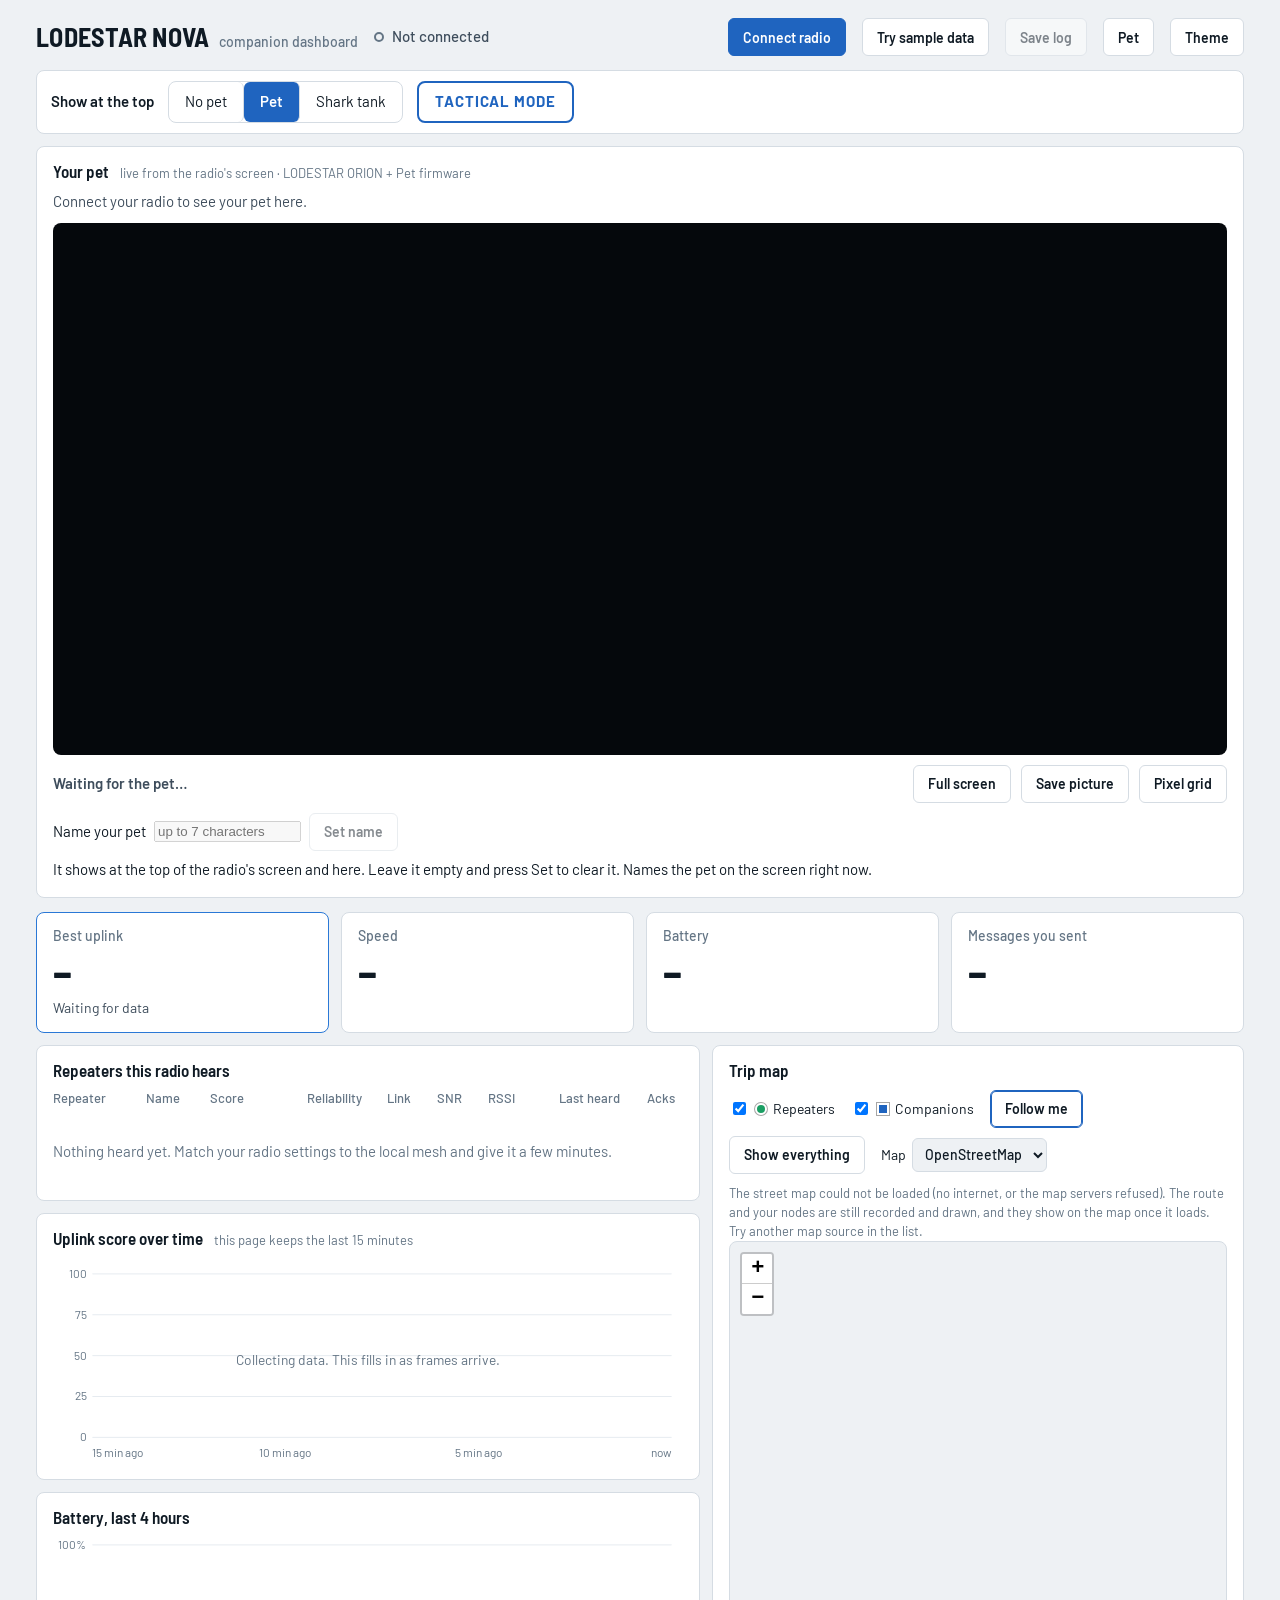
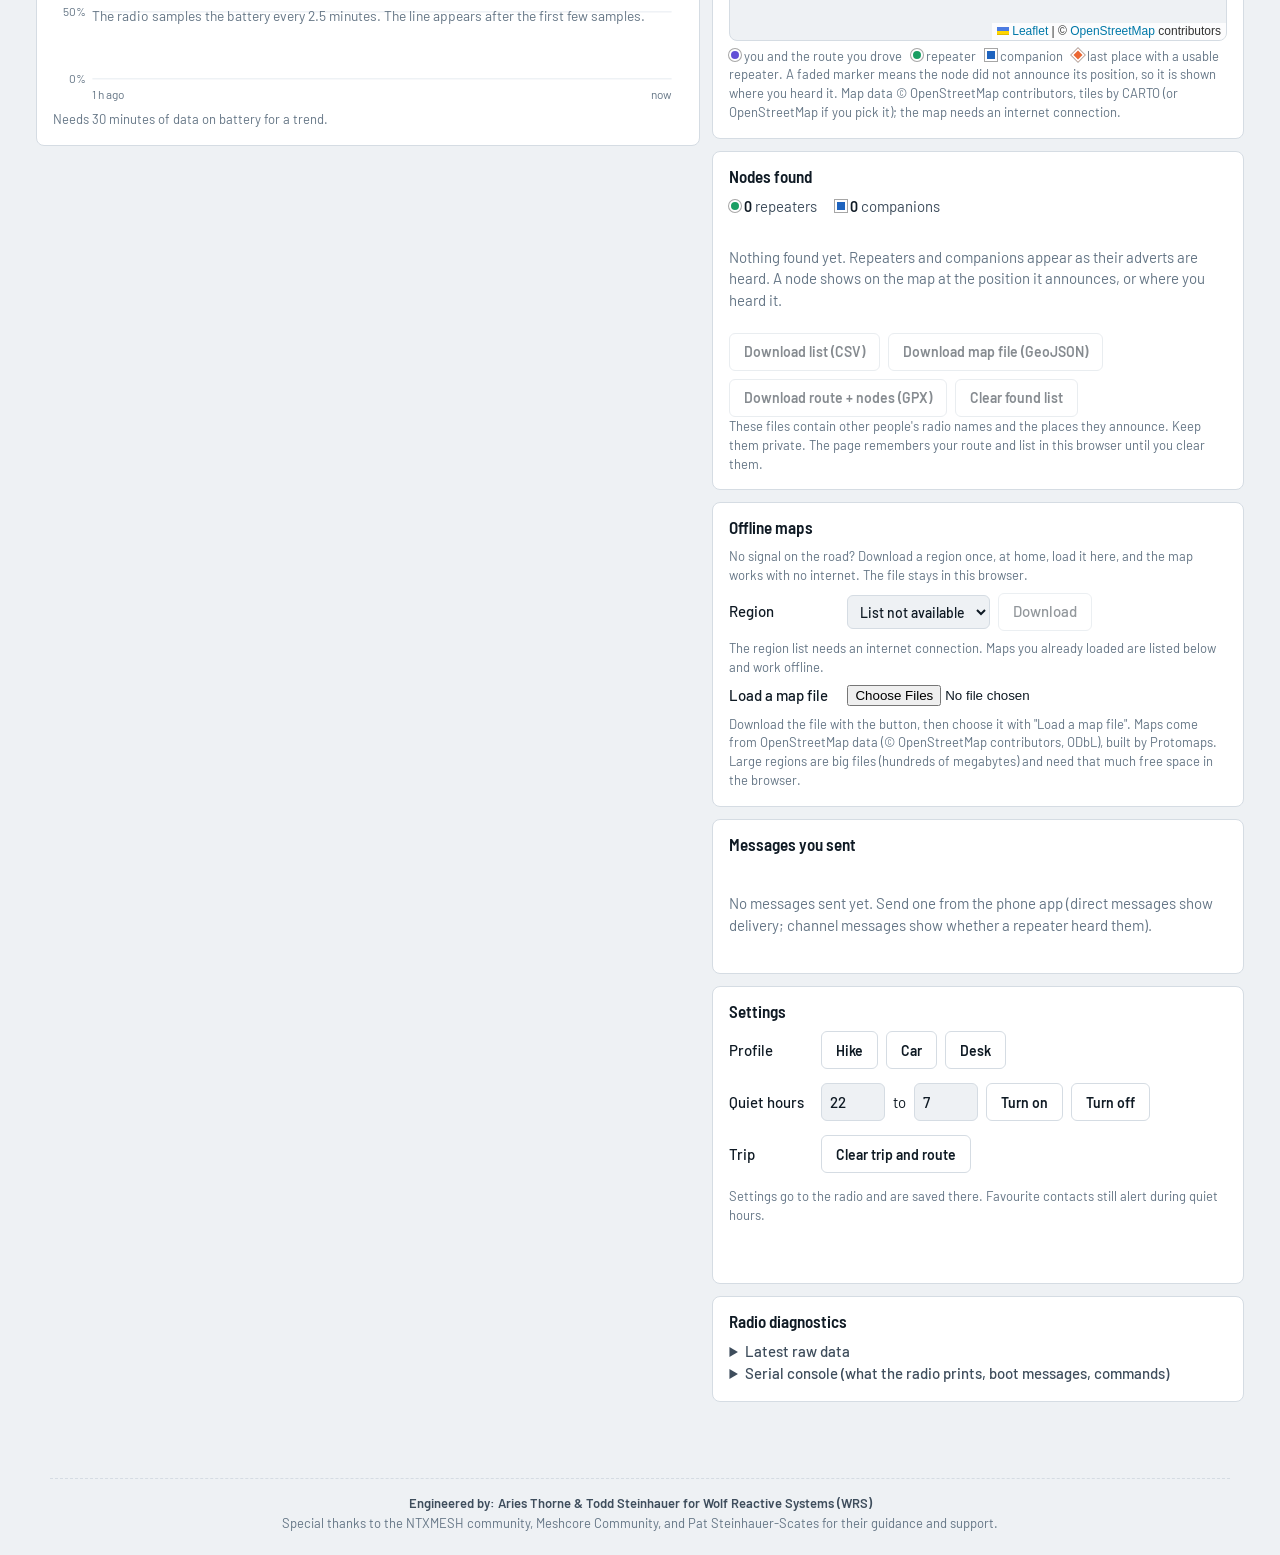
==== docs/index.html @ 91ca951e "OTR dashboard (Orion Tactical Radio): tactical only, no pet, no tank Co-Authored-By: Claude Sonnet 5" ====
<!doctype html>
<!--
  Engineered by Aries Thorne & Todd Steinhauer for Wolf Reactive Systems (WRS), with MeshCore community guidance and assistance.
  Special thanks to the NTXMESH community, Meshcore Community, and Pat Steinhauer-Scates for their guidance and support.
-->
<html lang="en">
<head>
<meta charset="utf-8">
<meta name="viewport" content="width=device-width, initial-scale=1">
<title>LODESTAR NOVA dashboard</title>
<meta name="description" content="Live dashboard for a LODESTAR NOVA companion radio, read over USB. Runs in Chrome or Edge, nothing to install.">
<link rel="preconnect" href="https://fonts.googleapis.com">
<link rel="preconnect" href="https://fonts.gstatic.com" crossorigin>
<link href="https://fonts.googleapis.com/css2?family=Barlow+Semi+Condensed:wght@400;500;600;700&family=Barlow:wght@400;500;600&display=swap" rel="stylesheet">
<style>
:root {
  color-scheme: light;
  --bg: #eef1f4;
  --panel: #ffffff;
  --line: #d5dce3;
  --grid: #e6ebf0;
  --ink: #0f1a24;
  --ink2: #3e4d5c;
  --muted: #647585;
  --accent: #1f64bf;          /* controls and focus */
  --s1: #2a78d6;              /* categorical slots, light surface */
  --s2: #eb6834;
  --s3: #1baf7a;
  --s4: #eda100;
  --s5: #e87ba4;
  --s6: #6250d6;
  --bad: #c0332f;
  --font: "Barlow", system-ui, -apple-system, "Segoe UI", sans-serif;
  --font-d: "Barlow Semi Condensed", "Barlow", system-ui, sans-serif;
}
@media (prefers-color-scheme: dark) {
  :root:where(:not([data-theme="light"])) {
    color-scheme: dark;
    --bg: #0b121a; --panel: #121c27; --line: #263748; --grid: #1b2937;
    --ink: #eaf0f6; --ink2: #b4c2d1; --muted: #8497aa; --accent: #6fa8f0;
    --s1: #3987e5; --s2: #d95926; --s3: #199e70; --s4: #c98500; --s5: #d55181; --s6: #9085e9;
    --bad: #e66767;
  }
}
:root[data-theme="dark"] {
  color-scheme: dark;
  --bg: #0b121a; --panel: #121c27; --line: #263748; --grid: #1b2937;
  --ink: #eaf0f6; --ink2: #b4c2d1; --muted: #8497aa; --accent: #6fa8f0;
  --s1: #3987e5; --s2: #d95926; --s3: #199e70; --s4: #c98500; --s5: #d55181; --s6: #9085e9;
  --bad: #e66767;
}

* { box-sizing: border-box; }
html { -webkit-text-size-adjust: 100%; }
body {
  margin: 0; background: var(--bg); color: var(--ink);
  font: 400 15px/1.45 var(--font);
  -webkit-font-smoothing: antialiased;
}
.wrap { max-width: 1240px; margin: 0 auto; padding: 0 16px 48px; }

/* ---- top bar ---- */
header.bar { display: flex; flex-wrap: wrap; align-items: center; gap: 10px 16px; padding: 18px 0 14px; }
.brand { font: 700 26px/1 var(--font-d); letter-spacing: .01em; margin: 0; }
.brand small { font: 500 14px var(--font); color: var(--muted); margin-left: 10px; letter-spacing: 0; }
.status { display: inline-flex; align-items: center; gap: 8px; font-weight: 500; color: var(--ink2); }
.dot { width: 10px; height: 10px; border-radius: 50%; border: 2px solid var(--muted); background: transparent; }
.status[data-state="live"] .dot { background: var(--s3); border-color: var(--s3); }
.status[data-state="waiting"] .dot { border-color: var(--s4); }
.status[data-state="stale"] .dot { background: var(--bad); border-color: var(--bad); }
.spacer { flex: 1 1 auto; }
button, .btn {
  font: 600 14px var(--font); color: var(--ink); background: var(--panel);
  border: 1px solid var(--line); border-radius: 6px; padding: 8px 14px; cursor: pointer; min-height: 38px;
}
button:hover { border-color: var(--accent); }
button.primary { background: var(--accent); border-color: var(--accent); color: #fff; }
:root[data-theme="dark"] button.primary { color: #07131f; }
@media (prefers-color-scheme: dark) { :root:where(:not([data-theme="light"])) button.primary { color: #07131f; } }
button:focus-visible, input:focus-visible, summary:focus-visible { outline: 3px solid var(--accent); outline-offset: 2px; }
button[disabled] { opacity: .5; cursor: default; }
button[aria-pressed="true"] { border-color: var(--accent); box-shadow: inset 0 0 0 1px var(--accent); }

#notice { margin: 0 0 14px; padding: 12px 14px; border: 1px solid var(--line); border-left: 4px solid var(--s4); background: var(--panel); border-radius: 6px; color: var(--ink2); }
#notice[hidden] { display: none; }

/* ---- readouts ---- */
.readouts { display: grid; grid-template-columns: repeat(4, 1fr); gap: 12px; margin-bottom: 12px; }
.read { background: var(--panel); border: 1px solid var(--line); border-radius: 8px; padding: 14px 16px; min-width: 0; }
.read h2 { margin: 0 0 4px; font: 500 14px var(--font); color: var(--muted); }
.read .big { font: 700 44px/1.05 var(--font-d); font-variant-numeric: tabular-nums; letter-spacing: -.01em; }
.read .big span.u { font: 500 18px var(--font); color: var(--muted); margin-left: 4px; letter-spacing: 0; }
.read .sub { margin-top: 4px; color: var(--ink2); font-size: 14px; min-height: 20px; }
.read.hero { border-color: var(--s1); }

/* ---- panels ---- */
.grid { display: grid; grid-template-columns: minmax(0, 1.25fr) minmax(0, 1fr); gap: 12px; }
.col { display: grid; gap: 12px; align-content: start; min-width: 0; }
.panel { background: var(--panel); border: 1px solid var(--line); border-radius: 8px; padding: 14px 16px 16px; min-width: 0; }
.panel h2 { margin: 0 0 10px; font: 600 17px var(--font-d); }
.panel h2 .note { font: 400 13px var(--font); color: var(--muted); margin-left: 8px; }
.empty { color: var(--muted); padding: 14px 0 6px; }

table { width: 100%; border-collapse: collapse; font-variant-numeric: tabular-nums; }
th { text-align: left; font: 500 13px var(--font); color: var(--muted); padding: 0 8px 6px 0; white-space: nowrap; }
td { padding: 7px 8px 7px 0; border-top: 1px solid var(--grid); white-space: nowrap; }
th.r, td.r { text-align: right; }
.tw { overflow-x: auto; }
.nm { max-width: 190px; overflow: hidden; text-overflow: ellipsis; font-size: 14px; }
.dim { color: var(--muted); }
.id { font: 600 15px var(--font-d); letter-spacing: .02em; }
.bar-track { width: 60px; height: 8px; background: var(--grid); border-radius: 4px; display: inline-block; vertical-align: middle; margin-right: 8px; }
.bar-fill { display: block; height: 8px; border-radius: 4px; background: var(--s1); }
tr.best .id::before { content: "\2605  "; color: var(--s1); }

.chips { display: flex; flex-wrap: wrap; gap: 8px 14px; margin: 0 0 8px; padding: 0; list-style: none; font-size: 13px; color: var(--ink2); }
.chips i { display: inline-block; width: 18px; height: 3px; border-radius: 2px; vertical-align: middle; margin-right: 6px; }

svg text { font-family: var(--font); }
.chart { position: relative; }
.chart svg { display: block; width: 100%; height: auto; overflow: visible; }
.tip { position: absolute; pointer-events: none; background: var(--panel); border: 1px solid var(--line); border-radius: 6px; padding: 6px 9px; font-size: 13px; color: var(--ink); box-shadow: 0 2px 8px rgba(0,0,0,.18); white-space: nowrap; z-index: 3; transform: translate(-50%, -110%); }
.tip[hidden] { display: none; }

.dl { list-style: none; margin: 0; padding: 0; }
.dl li { display: grid; grid-template-columns: 22px 1fr auto; gap: 8px; align-items: baseline; padding: 7px 0; border-top: 1px solid var(--grid); }
.dl li:first-child { border-top: 0; }
.dl .ico { font-weight: 700; text-align: center; }
.dl .who { font-weight: 600; overflow: hidden; text-overflow: ellipsis; white-space: nowrap; }
.dl .what { color: var(--ink2); font-size: 14px; }
.dl li.failed .ico, .dl li.failed .what { color: var(--bad); }

.counts { display: flex; flex-wrap: wrap; gap: 6px 18px; margin: 0 0 8px; font-variant-numeric: tabular-nums; color: var(--ink2); }
.counts b { color: var(--ink); font-weight: 600; }

.settings { display: grid; gap: 14px; }
.settings .row { display: flex; flex-wrap: wrap; gap: 8px; align-items: center; }
.settings label { font-weight: 500; min-width: 84px; }
input[type="number"] { width: 64px; font: 500 15px var(--font); padding: 7px 8px; border: 1px solid var(--line); border-radius: 6px; background: var(--bg); color: var(--ink); min-height: 38px; }
.hint { color: var(--muted); font-size: 13px; margin: 0; }
pre.raw { margin: 8px 0 0; padding: 10px; background: var(--bg); border: 1px solid var(--line); border-radius: 6px; max-height: 260px; overflow: auto; font: 12px/1.4 ui-monospace, Menlo, Consolas, monospace; white-space: pre-wrap; word-break: break-all; }
details summary { cursor: pointer; font-weight: 500; color: var(--ink2); }
.log { margin: 10px 0 0; color: var(--muted); font-size: 13px; min-height: 18px; }
.legend-note { color: var(--muted); font-size: 13px; margin: 6px 0 0; }

.dgrid { display: grid; grid-template-columns: 1fr 1fr; gap: 6px 18px; margin: 0; }
.dgrid dt { color: var(--muted); font-size: 13px; }
.dgrid dd { margin: 0 0 6px; font: 600 16px var(--font-d); font-variant-numeric: tabular-nums; }

@media (max-width: 980px) {
  .readouts { grid-template-columns: repeat(2, 1fr); }
  .grid { grid-template-columns: minmax(0, 1fr); }
}
@media (max-width: 520px) {
  .read .big { font-size: 36px; }
  .read .big span.u { display: block; margin: 2px 0 0; font-size: 15px; }
  .brand small { display: block; margin: 4px 0 0; }
}
@media (prefers-reduced-motion: no-preference) {
  .bar-fill { transition: width .6s ease; }
}
/* required styles */

.leaflet-pane,
.leaflet-tile,
.leaflet-marker-icon,
.leaflet-marker-shadow,
.leaflet-tile-container,
.leaflet-pane > svg,
.leaflet-pane > canvas,
.leaflet-zoom-box,
.leaflet-image-layer,
.leaflet-layer {
	position: absolute;
	left: 0;
	top: 0;
	}
.leaflet-container {
	overflow: hidden;
	}
.leaflet-tile,
.leaflet-marker-icon,
.leaflet-marker-shadow {
	-webkit-user-select: none;
	   -moz-user-select: none;
	        user-select: none;
	  -webkit-user-drag: none;
	}
/* Prevents IE11 from highlighting tiles in blue */
.leaflet-tile::selection {
	background: transparent;
}
/* Safari renders non-retina tile on retina better with this, but Chrome is worse */
.leaflet-safari .leaflet-tile {
	image-rendering: -webkit-optimize-contrast;
	}
/* hack that prevents hw layers "stretching" when loading new tiles */
.leaflet-safari .leaflet-tile-container {
	width: 1600px;
	height: 1600px;
	-webkit-transform-origin: 0 0;
	}
.leaflet-marker-icon,
.leaflet-marker-shadow {
	display: block;
	}
/* .leaflet-container svg: reset svg max-width decleration shipped in Joomla! (joomla.org) 3.x */
/* .leaflet-container img: map is broken in FF if you have max-width: 100% on tiles */
.leaflet-container .leaflet-overlay-pane svg {
	max-width: none !important;
	max-height: none !important;
	}
.leaflet-container .leaflet-marker-pane img,
.leaflet-container .leaflet-shadow-pane img,
.leaflet-container .leaflet-tile-pane img,
.leaflet-container img.leaflet-image-layer,
.leaflet-container .leaflet-tile {
	max-width: none !important;
	max-height: none !important;
	width: auto;
	padding: 0;
	}

.leaflet-container img.leaflet-tile {
	/* See: https://bugs.chromium.org/p/chromium/issues/detail?id=600120 */
	mix-blend-mode: plus-lighter;
}

.leaflet-container.leaflet-touch-zoom {
	-ms-touch-action: pan-x pan-y;
	touch-action: pan-x pan-y;
	}
.leaflet-container.leaflet-touch-drag {
	-ms-touch-action: pinch-zoom;
	/* Fallback for FF which doesn't support pinch-zoom */
	touch-action: none;
	touch-action: pinch-zoom;
}
.leaflet-container.leaflet-touch-drag.leaflet-touch-zoom {
	-ms-touch-action: none;
	touch-action: none;
}
.leaflet-container {
	-webkit-tap-highlight-color: transparent;
}
.leaflet-container a {
	-webkit-tap-highlight-color: rgba(51, 181, 229, 0.4);
}
.leaflet-tile {
	filter: inherit;
	visibility: hidden;
	}
.leaflet-tile-loaded {
	visibility: inherit;
	}
.leaflet-zoom-box {
	width: 0;
	height: 0;
	-moz-box-sizing: border-box;
	     box-sizing: border-box;
	z-index: 800;
	}
/* workaround for https://bugzilla.mozilla.org/show_bug.cgi?id=888319 */
.leaflet-overlay-pane svg {
	-moz-user-select: none;
	}

.leaflet-pane         { z-index: 400; }

.leaflet-tile-pane    { z-index: 200; }
.leaflet-overlay-pane { z-index: 400; }
.leaflet-shadow-pane  { z-index: 500; }
.leaflet-marker-pane  { z-index: 600; }
.leaflet-tooltip-pane   { z-index: 650; }
.leaflet-popup-pane   { z-index: 700; }

.leaflet-map-pane canvas { z-index: 100; }
.leaflet-map-pane svg    { z-index: 200; }

.leaflet-vml-shape {
	width: 1px;
	height: 1px;
	}
.lvml {
	behavior: none;
	display: inline-block;
	position: absolute;
	}


/* control positioning */

.leaflet-control {
	position: relative;
	z-index: 800;
	pointer-events: visiblePainted; /* IE 9-10 doesn't have auto */
	pointer-events: auto;
	}
.leaflet-top,
.leaflet-bottom {
	position: absolute;
	z-index: 1000;
	pointer-events: none;
	}
.leaflet-top {
	top: 0;
	}
.leaflet-right {
	right: 0;
	}
.leaflet-bottom {
	bottom: 0;
	}
.leaflet-left {
	left: 0;
	}
.leaflet-control {
	float: left;
	clear: both;
	}
.leaflet-right .leaflet-control {
	float: right;
	}
.leaflet-top .leaflet-control {
	margin-top: 10px;
	}
.leaflet-bottom .leaflet-control {
	margin-bottom: 10px;
	}
.leaflet-left .leaflet-control {
	margin-left: 10px;
	}
.leaflet-right .leaflet-control {
	margin-right: 10px;
	}


/* zoom and fade animations */

.leaflet-fade-anim .leaflet-popup {
	opacity: 0;
	-webkit-transition: opacity 0.2s linear;
	   -moz-transition: opacity 0.2s linear;
	        transition: opacity 0.2s linear;
	}
.leaflet-fade-anim .leaflet-map-pane .leaflet-popup {
	opacity: 1;
	}
.leaflet-zoom-animated {
	-webkit-transform-origin: 0 0;
	    -ms-transform-origin: 0 0;
	        transform-origin: 0 0;
	}
svg.leaflet-zoom-animated {
	will-change: transform;
}

.leaflet-zoom-anim .leaflet-zoom-animated {
	-webkit-transition: -webkit-transform 0.25s cubic-bezier(0,0,0.25,1);
	   -moz-transition:    -moz-transform 0.25s cubic-bezier(0,0,0.25,1);
	        transition:         transform 0.25s cubic-bezier(0,0,0.25,1);
	}
.leaflet-zoom-anim .leaflet-tile,
.leaflet-pan-anim .leaflet-tile {
	-webkit-transition: none;
	   -moz-transition: none;
	        transition: none;
	}

.leaflet-zoom-anim .leaflet-zoom-hide {
	visibility: hidden;
	}


/* cursors */

.leaflet-interactive {
	cursor: pointer;
	}
.leaflet-grab {
	cursor: -webkit-grab;
	cursor:    -moz-grab;
	cursor:         grab;
	}
.leaflet-crosshair,
.leaflet-crosshair .leaflet-interactive {
	cursor: crosshair;
	}
.leaflet-popup-pane,
.leaflet-control {
	cursor: auto;
	}
.leaflet-dragging .leaflet-grab,
.leaflet-dragging .leaflet-grab .leaflet-interactive,
.leaflet-dragging .leaflet-marker-draggable {
	cursor: move;
	cursor: -webkit-grabbing;
	cursor:    -moz-grabbing;
	cursor:         grabbing;
	}

/* marker & overlays interactivity */
.leaflet-marker-icon,
.leaflet-marker-shadow,
.leaflet-image-layer,
.leaflet-pane > svg path,
.leaflet-tile-container {
	pointer-events: none;
	}

.leaflet-marker-icon.leaflet-interactive,
.leaflet-image-layer.leaflet-interactive,
.leaflet-pane > svg path.leaflet-interactive,
svg.leaflet-image-layer.leaflet-interactive path {
	pointer-events: visiblePainted; /* IE 9-10 doesn't have auto */
	pointer-events: auto;
	}

/* visual tweaks */

.leaflet-container {
	background: #ddd;
	outline-offset: 1px;
	}
.leaflet-container a {
	color: #0078A8;
	}
.leaflet-zoom-box {
	border: 2px dotted #38f;
	background: rgba(255,255,255,0.5);
	}


/* general typography */
.leaflet-container {
	font-family: "Helvetica Neue", Arial, Helvetica, sans-serif;
	font-size: 12px;
	font-size: 0.75rem;
	line-height: 1.5;
	}


/* general toolbar styles */

.leaflet-bar {
	box-shadow: 0 1px 5px rgba(0,0,0,0.65);
	border-radius: 4px;
	}
.leaflet-bar a {
	background-color: #fff;
	border-bottom: 1px solid #ccc;
	width: 26px;
	height: 26px;
	line-height: 26px;
	display: block;
	text-align: center;
	text-decoration: none;
	color: black;
	}
.leaflet-bar a,
.leaflet-control-layers-toggle {
	background-position: 50% 50%;
	background-repeat: no-repeat;
	display: block;
	}
.leaflet-bar a:hover,
.leaflet-bar a:focus {
	background-color: #f4f4f4;
	}
.leaflet-bar a:first-child {
	border-top-left-radius: 4px;
	border-top-right-radius: 4px;
	}
.leaflet-bar a:last-child {
	border-bottom-left-radius: 4px;
	border-bottom-right-radius: 4px;
	border-bottom: none;
	}
.leaflet-bar a.leaflet-disabled {
	cursor: default;
	background-color: #f4f4f4;
	color: #bbb;
	}

.leaflet-touch .leaflet-bar a {
	width: 30px;
	height: 30px;
	line-height: 30px;
	}
.leaflet-touch .leaflet-bar a:first-child {
	border-top-left-radius: 2px;
	border-top-right-radius: 2px;
	}
.leaflet-touch .leaflet-bar a:last-child {
	border-bottom-left-radius: 2px;
	border-bottom-right-radius: 2px;
	}

/* zoom control */

.leaflet-control-zoom-in,
.leaflet-control-zoom-out {
	font: bold 18px 'Lucida Console', Monaco, monospace;
	text-indent: 1px;
	}

.leaflet-touch .leaflet-control-zoom-in, .leaflet-touch .leaflet-control-zoom-out  {
	font-size: 22px;
	}


/* layers control */

.leaflet-control-layers {
	box-shadow: 0 1px 5px rgba(0,0,0,0.4);
	background: #fff;
	border-radius: 5px;
	}
.leaflet-control-layers-toggle {
	background-image: none;
	width: 36px;
	height: 36px;
	}
.leaflet-retina .leaflet-control-layers-toggle {
	background-image: none;
	background-size: 26px 26px;
	}
.leaflet-touch .leaflet-control-layers-toggle {
	width: 44px;
	height: 44px;
	}
.leaflet-control-layers .leaflet-control-layers-list,
.leaflet-control-layers-expanded .leaflet-control-layers-toggle {
	display: none;
	}
.leaflet-control-layers-expanded .leaflet-control-layers-list {
	display: block;
	position: relative;
	}
.leaflet-control-layers-expanded {
	padding: 6px 10px 6px 6px;
	color: #333;
	background: #fff;
	}
.leaflet-control-layers-scrollbar {
	overflow-y: scroll;
	overflow-x: hidden;
	padding-right: 5px;
	}
.leaflet-control-layers-selector {
	margin-top: 2px;
	position: relative;
	top: 1px;
	}
.leaflet-control-layers label {
	display: block;
	font-size: 13px;
	font-size: 1.08333em;
	}
.leaflet-control-layers-separator {
	height: 0;
	border-top: 1px solid #ddd;
	margin: 5px -10px 5px -6px;
	}

/* Default icon URLs */
.leaflet-default-icon-path { /* used only in path-guessing heuristic, see L.Icon.Default */
	background-image: none;
	}


/* attribution and scale controls */

.leaflet-container .leaflet-control-attribution {
	background: #fff;
	background: rgba(255, 255, 255, 0.8);
	margin: 0;
	}
.leaflet-control-attribution,
.leaflet-control-scale-line {
	padding: 0 5px;
	color: #333;
	line-height: 1.4;
	}
.leaflet-control-attribution a {
	text-decoration: none;
	}
.leaflet-control-attribution a:hover,
.leaflet-control-attribution a:focus {
	text-decoration: underline;
	}
.leaflet-attribution-flag {
	display: inline !important;
	vertical-align: baseline !important;
	width: 1em;
	height: 0.6669em;
	}
.leaflet-left .leaflet-control-scale {
	margin-left: 5px;
	}
.leaflet-bottom .leaflet-control-scale {
	margin-bottom: 5px;
	}
.leaflet-control-scale-line {
	border: 2px solid #777;
	border-top: none;
	line-height: 1.1;
	padding: 2px 5px 1px;
	white-space: nowrap;
	-moz-box-sizing: border-box;
	     box-sizing: border-box;
	background: rgba(255, 255, 255, 0.8);
	text-shadow: 1px 1px #fff;
	}
.leaflet-control-scale-line:not(:first-child) {
	border-top: 2px solid #777;
	border-bottom: none;
	margin-top: -2px;
	}
.leaflet-control-scale-line:not(:first-child):not(:last-child) {
	border-bottom: 2px solid #777;
	}

.leaflet-touch .leaflet-control-attribution,
.leaflet-touch .leaflet-control-layers,
.leaflet-touch .leaflet-bar {
	box-shadow: none;
	}
.leaflet-touch .leaflet-control-layers,
.leaflet-touch .leaflet-bar {
	border: 2px solid rgba(0,0,0,0.2);
	background-clip: padding-box;
	}


/* popup */

.leaflet-popup {
	position: absolute;
	text-align: center;
	margin-bottom: 20px;
	}
.leaflet-popup-content-wrapper {
	padding: 1px;
	text-align: left;
	border-radius: 12px;
	}
.leaflet-popup-content {
	margin: 13px 24px 13px 20px;
	line-height: 1.3;
	font-size: 13px;
	font-size: 1.08333em;
	min-height: 1px;
	}
.leaflet-popup-content p {
	margin: 17px 0;
	margin: 1.3em 0;
	}
.leaflet-popup-tip-container {
	width: 40px;
	height: 20px;
	position: absolute;
	left: 50%;
	margin-top: -1px;
	margin-left: -20px;
	overflow: hidden;
	pointer-events: none;
	}
.leaflet-popup-tip {
	width: 17px;
	height: 17px;
	padding: 1px;

	margin: -10px auto 0;
	pointer-events: auto;

	-webkit-transform: rotate(45deg);
	   -moz-transform: rotate(45deg);
	    -ms-transform: rotate(45deg);
	        transform: rotate(45deg);
	}
.leaflet-popup-content-wrapper,
.leaflet-popup-tip {
	background: white;
	color: #333;
	box-shadow: 0 3px 14px rgba(0,0,0,0.4);
	}
.leaflet-container a.leaflet-popup-close-button {
	position: absolute;
	top: 0;
	right: 0;
	border: none;
	text-align: center;
	width: 24px;
	height: 24px;
	font: 16px/24px Tahoma, Verdana, sans-serif;
	color: #757575;
	text-decoration: none;
	background: transparent;
	}
.leaflet-container a.leaflet-popup-close-button:hover,
.leaflet-container a.leaflet-popup-close-button:focus {
	color: #585858;
	}
.leaflet-popup-scrolled {
	overflow: auto;
	}

.leaflet-oldie .leaflet-popup-content-wrapper {
	-ms-zoom: 1;
	}
.leaflet-oldie .leaflet-popup-tip {
	width: 24px;
	margin: 0 auto;

	-ms-filter: "progid:DXImageTransform.Microsoft.Matrix(M11=0.70710678, M12=0.70710678, M21=-0.70710678, M22=0.70710678)";
	filter: progid:DXImageTransform.Microsoft.Matrix(M11=0.70710678, M12=0.70710678, M21=-0.70710678, M22=0.70710678);
	}

.leaflet-oldie .leaflet-control-zoom,
.leaflet-oldie .leaflet-control-layers,
.leaflet-oldie .leaflet-popup-content-wrapper,
.leaflet-oldie .leaflet-popup-tip {
	border: 1px solid #999;
	}


/* div icon */

.leaflet-div-icon {
	background: #fff;
	border: 1px solid #666;
	}


/* Tooltip */
/* Base styles for the element that has a tooltip */
.leaflet-tooltip {
	position: absolute;
	padding: 6px;
	background-color: #fff;
	border: 1px solid #fff;
	border-radius: 3px;
	color: #222;
	white-space: nowrap;
	-webkit-user-select: none;
	-moz-user-select: none;
	-ms-user-select: none;
	user-select: none;
	pointer-events: none;
	box-shadow: 0 1px 3px rgba(0,0,0,0.4);
	}
.leaflet-tooltip.leaflet-interactive {
	cursor: pointer;
	pointer-events: auto;
	}
.leaflet-tooltip-top:before,
.leaflet-tooltip-bottom:before,
.leaflet-tooltip-left:before,
.leaflet-tooltip-right:before {
	position: absolute;
	pointer-events: none;
	border: 6px solid transparent;
	background: transparent;
	content: "";
	}

/* Directions */

.leaflet-tooltip-bottom {
	margin-top: 6px;
}
.leaflet-tooltip-top {
	margin-top: -6px;
}
.leaflet-tooltip-bottom:before,
.leaflet-tooltip-top:before {
	left: 50%;
	margin-left: -6px;
	}
.leaflet-tooltip-top:before {
	bottom: 0;
	margin-bottom: -12px;
	border-top-color: #fff;
	}
.leaflet-tooltip-bottom:before {
	top: 0;
	margin-top: -12px;
	margin-left: -6px;
	border-bottom-color: #fff;
	}
.leaflet-tooltip-left {
	margin-left: -6px;
}
.leaflet-tooltip-right {
	margin-left: 6px;
}
.leaflet-tooltip-left:before,
.leaflet-tooltip-right:before {
	top: 50%;
	margin-top: -6px;
	}
.leaflet-tooltip-left:before {
	right: 0;
	margin-right: -12px;
	border-left-color: #fff;
	}
.leaflet-tooltip-right:before {
	left: 0;
	margin-left: -12px;
	border-right-color: #fff;
	}

/* Printing */

@media print {
	/* Prevent printers from removing background-images of controls. */
	.leaflet-control {
		-webkit-print-color-adjust: exact;
		print-color-adjust: exact;
		}
	}

/* ---- map and found nodes ---- */
.map { height: 400px; border: 1px solid var(--line); border-radius: 8px; background: var(--bg); overflow: hidden; z-index: 0; }
.mapbar { display: flex; flex-wrap: wrap; gap: 8px 16px; align-items: center; margin: 0 0 10px; font-size: 14px; }
.mapbar label { display: inline-flex; align-items: center; gap: 6px; cursor: pointer; }
.sw { display: inline-block; width: 12px; height: 12px; border: 2px solid #fff; box-shadow: 0 0 0 1px rgba(0,0,0,.35); }
.sw-rep { background: #1a9e63; border-radius: 50%; }
.sw-comp { background: #1f64bf; border-radius: 0; }
.sw-you { background: #6250d6; border-radius: 50%; }
.sw-cov { background: #eb6834; transform: rotate(45deg) scale(.8); }
.nodeSq { background: #1f64bf; border: 2px solid #fff; box-shadow: 0 0 0 1px rgba(0,0,0,.4); }
.nodeSq.approx { opacity: .55; }
.covDia { background: #eb6834; border: 2px solid #fff; transform: rotate(45deg); box-shadow: 0 0 0 1px rgba(0,0,0,.4); }
.leaflet-popup-content { font: 14px/1.4 var(--font); color: #0f1a24; margin: 10px 12px; }
.leaflet-popup-content b { font-weight: 600; }
select { font: 500 14px var(--font); padding: 6px 8px; border: 1px solid var(--line); border-radius: 6px; background: var(--bg); color: var(--ink); min-height: 34px; }
.off-row { display: flex; flex-wrap: wrap; gap: 8px; align-items: center; margin: 8px 0; }
.off-row label { min-width: 110px; font-weight: 500; }
.btnlink { display: inline-block; font: 500 15px var(--font); padding: 8px 14px; border: 1px solid var(--line); border-radius: 6px; background: var(--panel); color: var(--ink); text-decoration: none; min-height: 38px; box-sizing: border-box; }
.btnlink[aria-disabled="true"] { opacity: .45; pointer-events: none; }
.offlist { list-style: none; margin: 8px 0; padding: 0; }
.offlist li { display: flex; flex-wrap: wrap; gap: 6px 10px; align-items: center; padding: 8px 0; border-top: 1px solid var(--grid); }
.offlist .nm2 { font-weight: 600; flex: 1 1 160px; }
.offlist .meta { color: var(--muted); font-size: 13px; }
.found-actions { display: flex; flex-wrap: wrap; gap: 8px; margin: 10px 0 0; }

/* the pet screen mirror */
#petPanel { margin-bottom: 14px; }
.petname { display: flex; flex-wrap: wrap; gap: 8px; align-items: center; margin-top: 10px; }
.petname input { width: 11em; }
.petname .note { flex-basis: 100%; }
.petscreen { background: #05080c; border-radius: 8px; padding: 10px; display: flex; justify-content: center; align-items: center; }
.petscreen canvas { width: 100%; max-width: 1024px; height: auto; aspect-ratio: 2 / 1; image-rendering: pixelated; display: block; }
.petscreen:fullscreen { padding: 0; border-radius: 0; }
.petscreen:fullscreen canvas { max-width: none; width: 100vw; height: auto; max-height: 100vh; object-fit: contain; }
.petbar { display: flex; flex-wrap: wrap; gap: 8px 10px; align-items: center; margin: 10px 0 0; }
.petbar .cap { flex: 1 1 240px; color: var(--ink2); font-weight: 600; }
.petstate { margin: 0 0 10px; color: var(--ink2); }
.petstate.bad { color: var(--bad); }
.petbar .cap.stale { color: var(--muted); font-weight: 400; }
/* ---- mesh analyzer ---- */
#meshPanel { margin-bottom: 12px; }
.mtiles { display: grid; grid-template-columns: repeat(auto-fit, minmax(150px, 1fr)); gap: 8px; margin: 4px 0 10px; }
.mtile { border: 1px solid var(--line); border-radius: 8px; padding: 8px 10px; background: var(--bg); }
.mtile b { display: block; font: 600 12px var(--font-d); letter-spacing: .04em; text-transform: uppercase; color: var(--muted); }
.mtile span { font: 600 24px var(--font-d); color: var(--ink); }
.mtile span small { font: 500 13px var(--font); color: var(--muted); margin-left: 4px; }
.mtile i { display: block; font: 400 12px var(--font); color: var(--muted); font-style: normal; }
.mbar { display: flex; flex-wrap: wrap; align-items: center; gap: 8px; margin: 0 0 10px; }
.mbar .chips { margin: 0; }
.mgrid { display: grid; grid-template-columns: minmax(0, 1fr) minmax(0, 1fr); gap: 12px; }
.mcard { border: 1px solid var(--line); border-radius: 8px; padding: 10px 12px 12px; min-width: 0; }
.mcard.wide { grid-column: 1 / -1; }
.mcard h3 { margin: 0 0 6px; font: 600 15px var(--font-d); }
.mcard h3 .note { margin-left: 8px; font-weight: 400; }
#mLegend .sw { border-radius: 50%; margin-right: 4px; vertical-align: -2px; }
.mcard h3.sub { margin-top: 14px; }
.mcard canvas { width: 100%; display: block; }
.mhover { margin: 6px 0 0; min-height: 1.3em; font: 500 13px var(--font); color: var(--ink2); }
.mbars .mrow { display: grid; grid-template-columns: 96px minmax(0, 1fr) 48px; align-items: center; gap: 8px; margin: 3px 0; font: 500 13px var(--font); }
.mbars .mtrack { height: 12px; background: var(--grid); border-radius: 6px; overflow: hidden; }
.mbars .mfill { height: 100%; border-radius: 6px; min-width: 2px; }
.mbars .mrow em { font-style: normal; text-align: right; color: var(--ink2); }
.mscroll { overflow-x: auto; }
.mtable { width: 100%; border-collapse: collapse; font: 500 13px var(--font); }
.mtable th, .mtable td { padding: 5px 8px; border-bottom: 1px solid var(--line); text-align: left; white-space: nowrap; }
.mtable th { font: 600 12px var(--font-d); letter-spacing: .04em; text-transform: uppercase; color: var(--muted); }
.mtable .n { text-align: right; font-variant-numeric: tabular-nums; }
.mtable .mstr { width: 160px; }
.mtable .mstr div { height: 10px; border-radius: 5px; background: var(--grid); overflow: hidden; }
.mtable .mstr div i { display: block; height: 100%; border-radius: 5px; }
@media (max-width: 760px) { .mgrid { grid-template-columns: minmax(0, 1fr); } }
</style>
<style>.credit{max-width:1180px;margin:28px auto 22px;padding:14px 16px 0;border-top:1px dashed var(--line,#8886);text-align:center;color:var(--muted,#789);font-size:13px;line-height:1.55}.credit b{color:var(--ink2,inherit);font-weight:600}</style>
<style>.termbar{display:flex;flex-wrap:wrap;gap:8px;align-items:center;margin:8px 0}.termbar input[type=text]{flex:1;min-width:200px}#termOut{max-height:320px;overflow:auto;white-space:pre-wrap;word-break:break-all}</style>
<style id="tank-css">[hidden]{display:none!important}
.viewbar{display:flex;flex-wrap:wrap;align-items:center;gap:10px 14px;margin-bottom:12px;padding:10px 14px}
.vb-t{font-weight:600}.vb-note{color:var(--muted);font-size:.9em}
.seg{display:inline-flex;border:1px solid var(--line);border-radius:8px;overflow:hidden}
.seg button{border:0;border-right:1px solid var(--line);background:transparent;color:var(--ink);padding:8px 16px;font:inherit;cursor:pointer;min-height:40px}
.seg button:last-child{border-right:0}.seg button.on{background:var(--accent);color:#fff;font-weight:600}
.seg button:focus-visible,.tk-bar button:focus-visible{outline:3px solid var(--accent);outline-offset:-3px}
.wrap.tank-wide{max-width:1840px}
.tk-grid{display:grid;grid-template-columns:minmax(260px,1fr) minmax(0,2.5fr) minmax(260px,1fr);gap:12px;align-items:start;margin-bottom:12px}
.tk-side{display:grid;gap:12px;align-content:start;max-height:var(--tkH,640px);overflow-y:auto;overflow-x:hidden;min-width:0;padding-right:2px;scrollbar-width:thin}
.tk-side .readouts{grid-template-columns:1fr 1fr;margin-bottom:0}
.tk-side .col{gap:12px}.tk-side .panel{overflow-x:auto}
.tk-mid{min-width:0}
.tk-stage{position:relative;border-radius:10px;overflow:hidden;border:1px solid var(--line);background:#06203a;aspect-ratio:16/9}
.tk-stage canvas{display:block;width:100%;height:100%}
.tk-tip{position:absolute;pointer-events:none;background:rgba(0,12,28,.88);color:#fff;padding:5px 9px;border-radius:6px;font-size:.85em;max-width:260px}
.tk-bar{display:flex;flex-wrap:wrap;gap:8px;margin:10px 0 6px}
.tk-bar button{border:1px solid var(--line);background:var(--panel);color:var(--ink);border-radius:8px;padding:8px 14px;font:inherit;cursor:pointer;min-height:40px}
.tk-cap{margin:4px 0;color:var(--muted);font-size:.92em}
@media (max-width:1000px){.tk-grid{grid-template-columns:minmax(0,1fr)}.tk-side{max-height:none;overflow:visible}.tk-mid{order:-1}}
body.no-petpanel #petPanel{display:none!important}
.tacbtn{display:inline-flex;align-items:center;min-height:40px;padding:8px 16px;border:2px solid var(--accent);border-radius:8px;color:var(--accent);text-decoration:none;font-weight:700;letter-spacing:.06em;text-transform:uppercase}
.tacbtn:hover{background:var(--accent);color:var(--panel)}.tacbtn:focus-visible{outline:3px solid var(--accent);outline-offset:2px}
</style>
<style id="tactical-css">html.tac[data-theme="dark"], html.tac:where(:not([data-theme="light"])){
  color-scheme: dark; --bg: #050b0a; --panel: #0a1512; --line: #1d3b31; --grid: #14291f; --ink: #e4fff1; --ink2: #a6d4bd; --muted: #6e9c86;
  --accent: #3fe0ff; --bad: #ff4d4d; --rep: #3dffa8; --comp: #3fe0ff; --room: #ffb020; --sens: #b08cff; --warn: #ffb020; --glow: 0 0 10px rgba(63,224,255,.25);
  --mono: ui-monospace, "SF Mono", "Cascadia Mono", Consolas, Menlo, monospace;
}
html.tac[data-theme="light"]{
  color-scheme: light; --bg: #e3e9e4; --panel: #f6faf6; --line: #aebfb4; --grid: #cdd9d0; --ink: #0b1a14; --ink2: #28443a; --muted: #50695c;
  --accent: #0a6f8a; --bad: #c4302b; --rep: #0b7a4f; --comp: #0a6f8a; --room: #a15f00; --sens: #6a46c8; --warn: #a15f00; --glow: none;
  --mono: ui-monospace, "SF Mono", "Cascadia Mono", Consolas, Menlo, monospace;
}
html.tac body{ background-image: linear-gradient(rgba(61,255,168,.045) 1px, transparent 1px), linear-gradient(90deg, rgba(61,255,168,.045) 1px, transparent 1px); background-size: 38px 38px; background-attachment: fixed; }
html.tac[data-theme="light"] body{ background-image: linear-gradient(rgba(10,70,50,.06) 1px, transparent 1px), linear-gradient(90deg, rgba(10,70,50,.06) 1px, transparent 1px); }
html.tac:not([data-theme="light"]) body::after{ content: ""; position: fixed; inset: 0; pointer-events: none; z-index: 3000; background: repeating-linear-gradient(0deg, rgba(0,0,0,.18) 0 1px, transparent 1px 3px); opacity: .3; }
html.tac #petPanel, html.tac #btnPet, html.tac #viewBar, html.tac #tankPanel{ display: none !important; }
html.tac button, html.tac .btn{ border-radius: 4px; letter-spacing: .03em; }
html.tac button:hover{ box-shadow: var(--glow); }
html.tac button.primary{ background: transparent; color: var(--accent); border: 2px solid var(--accent); text-transform: uppercase; letter-spacing: .08em; }
html.tac[data-theme="dark"] button.primary{ color: var(--accent); }
html.tac button.primary:hover{ background: var(--accent); color: #031418; }
html.tac .brand{ font-family: var(--mono); text-transform: uppercase; letter-spacing: .12em; font-size: 22px; }
html.tac .brand::before{ content: "\25E4 "; color: var(--accent); }
html.tac .brand small{ font-family: var(--mono); letter-spacing: .2em; text-transform: uppercase; color: var(--accent); }
html.tac .status{ font-family: var(--mono); text-transform: uppercase; letter-spacing: .05em; font-size: 14px; }
html.tac .status[data-state="live"] .dot{ box-shadow: 0 0 9px var(--rep); background: var(--rep); border-color: var(--rep); animation: tpulse 1.6s ease-in-out infinite; }
html.tac .hud{ display: flex; flex-wrap: wrap; gap: 4px 22px; align-items: center; padding: 7px 12px; margin: 0 0 12px; border: 1px solid var(--line); border-left: 4px solid var(--accent); background: linear-gradient(90deg, rgba(63,224,255,.08), transparent 70%); font-family: var(--mono); font-size: 13px; letter-spacing: .08em; text-transform: uppercase; color: var(--muted); }
html.tac .hud b{ color: var(--ink); font-weight: 700; margin-left: 4px; }
html.tac .hud .warn b{ color: var(--warn); }
html.tac .panel, html.tac .read{ position: relative; border-radius: 3px; border-color: var(--line); background: linear-gradient(180deg, color-mix(in srgb, var(--panel) 80%, var(--accent) 6%), var(--panel) 38px); box-shadow: inset 0 0 24px rgba(63,224,255,.03); }
html.tac .panel::before, html.tac .panel::after, html.tac .read::before, html.tac .read::after{ content: ""; position: absolute; width: 14px; height: 14px; border: 2px solid var(--accent); pointer-events: none; opacity: .85; }
html.tac .panel::before, html.tac .read::before{ top: -1px; left: -1px; border-right: 0; border-bottom: 0; }
html.tac .panel::after, html.tac .read::after{ bottom: -1px; right: -1px; border-left: 0; border-top: 0; }
html.tac .panel h2{ font-family: var(--mono); color: var(--accent); letter-spacing: .16em; text-transform: uppercase; font-size: 15px; padding-bottom: 6px; border-bottom: 1px dashed var(--line); }
html.tac .panel h2::before{ content: "\258C"; margin-right: 8px; }
html.tac .panel h2 .note{ text-transform: none; letter-spacing: 0; font-family: var(--font); }
html.tac .read h2{ font-family: var(--mono); text-transform: uppercase; letter-spacing: .16em; font-size: 12px; color: var(--accent); }
html.tac .read .big{ font-family: var(--mono); text-shadow: 0 0 14px rgba(63,224,255,.25); }
html.tac .read.hero{ border-color: var(--accent); }
html.tac th{ font-family: var(--mono); color: var(--accent); text-transform: uppercase; letter-spacing: .08em; font-size: 12px; }
html.tac td{ font-variant-numeric: tabular-nums; }
html.tac #notice{ border-radius: 3px; border-left-width: 8px; font-family: var(--mono); font-size: 14px; }
html.tac input[type=text], html.tac input[type=number], html.tac select{ border-radius: 4px; font-family: var(--mono); }
html.tac .radargrid{ display: grid; grid-template-columns: minmax(280px, 480px) 1fr; gap: 18px; align-items: start; }
html.tac .radarbox{ position: relative; width: 100%; aspect-ratio: 1 / 1; max-width: 480px; }
html.tac .radarbox canvas{ position: absolute; inset: 0; width: 100%; height: 100%; display: block; border-radius: 50%; }
html.tac .radartip{ position: absolute; pointer-events: none; background: rgba(0,10,8,.92); color: #e4fff1; border: 1px solid var(--accent); padding: 5px 9px; border-radius: 2px; font: 13px var(--mono); max-width: 260px; z-index: 5; }
html.tac .radarlist{ max-height: 340px; overflow-y: auto; border: 1px solid var(--line); background: var(--panel); }
html.tac .rr{ display: grid; grid-template-columns: 22px 1fr auto; gap: 2px 10px; padding: 6px 10px; border-bottom: 1px solid var(--line); align-items: center; }
html.tac .rr.hi{ background: rgba(63,224,255,.12); }
html.tac .rr .nm{ font-weight: 700; overflow: hidden; text-overflow: ellipsis; white-space: nowrap; }
html.tac .rr .mt{ grid-column: 2 / 4; font: 13px var(--mono); color: var(--muted); }
html.tac .rr .sy{ font-size: 20px; line-height: 1; text-align: center; }
html.tac .rr .sy.t2{ color: var(--rep); }
html.tac .rr .sy.t1{ color: var(--comp); }
html.tac .rr .sy.t3{ color: var(--room); }
html.tac .rr .sy.t4{ color: var(--sens); }
html.tac .radarleg{ display: flex; flex-wrap: wrap; gap: 6px 16px; margin: 8px 0 0; font: 13px var(--mono); color: var(--muted); }
html.tac .stdbtn{ text-decoration: none; display: inline-flex; align-items: center; }
@media (max-width: 860px){html.tac .radargrid{ grid-template-columns: 1fr; }
html.tac .radarbox{ margin: 0 auto; }}
@keyframes tpulse{ 50% { opacity: .45; } }
@media (prefers-reduced-motion: reduce){html.tac .status .dot{ animation: none !important; }}
@media print{html.tac body::after{ display: none !important; }}
html.tac .bookgrid{ display: grid; grid-template-columns: repeat(4, minmax(0, 1fr)); gap: 8px; margin: 8px 0; }
html.tac .bk{ border: 1px solid var(--line); padding: 8px 10px; background: var(--panel); min-width: 0; }
html.tac .bk span{ display: block; font: 600 12px var(--mono); letter-spacing: .1em; text-transform: uppercase; color: var(--muted); }
html.tac .bk b{ display: block; font: 700 22px var(--mono); color: var(--accent); margin: 2px 0; white-space: nowrap; overflow: hidden; text-overflow: ellipsis; }
html.tac .bk small{ display: block; color: var(--ink2); font-size: 13px; overflow: hidden; text-overflow: ellipsis; white-space: nowrap; }
html.tac .clog{ list-style: none; margin: 8px 0 0; padding: 0; max-height: 260px; overflow-y: auto; border: 1px solid var(--line); }
html.tac .clog li{ display: grid; grid-template-columns: 62px 1fr auto; gap: 10px; align-items: baseline; padding: 6px 10px; border-top: 1px solid var(--grid); font-size: 14px; }
html.tac .clog li:first-child{ border-top: 0; }
html.tac .clog .up{ font: 700 12px var(--mono); color: var(--accent); letter-spacing: .08em; }
html.tac .clog .dn{ font: 700 12px var(--mono); color: var(--bad, #ff6b6b); letter-spacing: .08em; }
html.tac .clog time{ font: 12px var(--mono); color: var(--muted); }
html.tac .clog small{ color: var(--muted); }
@media (max-width: 640px){html.tac .bookgrid{ grid-template-columns: repeat(2, minmax(0, 1fr)); }}
/*OUTSIDE-SCOPE*/
html:not(.tac) .hud, html:not(.tac) #radarCard, html:not(.tac) #bookPanel, html:not(.tac) #logPanel, html:not(.tac) #stdBtn { display: none !important; }
html.otr #stdBtn, html.otr #tacBtn, html.otr #viewBar { display: none !important; }
</style>
</head>
<body>
<div class="wrap">
  <header class="bar">
    <h1 class="brand">LODESTAR NOVA<small>companion dashboard</small></h1>
    <span class="status" id="status" data-state="off" role="status"><span class="dot"></span><span id="statusText">Not connected</span></span>
    <span class="spacer"></span>
    <button id="btnConnect" class="primary">Connect radio</button>
    <button id="btnDemo">Try sample data</button>
    <button id="btnSave" disabled>Save log</button>
    <button id="btnPet" aria-label="Go to the pet screen">Pet</button>
    <button id="btnTheme" aria-label="Switch light or dark">Theme</button>
  </header>

  <p id="notice" hidden></p><!--TAC-HTML-BEGIN-->
<div class="hud" role="status" aria-label="Station status strip">
  <span>Zulu<b id="hudZ">--:--:--</b></span><span>Local<b id="hudL">--:--:--</b></span><span id="hudLinkW">Link<b id="hudLink">OFFLINE</b></span>
  <span>Rep/Cmp/Room 15 min<b id="hudC">0/0/0</b></span><span>GPS<b id="hudG">N/A</b></span><span>MNA<b id="hudM">STANDBY</b></span><span>Rx/Tx<b id="hudP">0/0</b></span><span>Noise<b id="hudN">--</b></span>
  <span>Board<b>Heltec V4.3 R2 / V4 R8</b></span>
</div>
<section class="panel" id="radarCard" aria-label="Radar">
  <h2>Radar <span class="note">contacts heard now, from the contact list and live Mesh Analyzer packets</span></h2>
  <div class="radargrid">
    <div class="radarbox"><canvas id="radarCv" role="img" aria-label="Radar of the repeaters, companions and room servers this radio has heard recently. The same contacts are listed beside it."></canvas><div class="radartip" id="radarTip" hidden></div></div>
    <div>
      <div style="display:flex;gap:10px;align-items:center;flex-wrap:wrap"><label for="radarWin" class="note" style="color:var(--muted)">Show contacts heard in the last</label>
        <select id="radarWin" style="padding:8px 10px;max-width:170px"><option value="300000">5 minutes</option><option value="900000" selected>15 minutes</option><option value="3600000">1 hour</option></select></div>
      <div id="radarList" class="radarlist" style="margin-top:10px"></div>
      <div class="radarleg"><span><b style="color:var(--rep)">&#9679;</b> repeater</span><span><b style="color:var(--comp)">&#9650;</b> companion</span><span><b style="color:var(--room)">&#9670;</b> room server</span><span>solid = position known</span><span>hollow = placed by signal strength</span><span>ring = packet just heard</span></div>
      <p id="radarNote" style="margin:8px 0 0;color:var(--muted);font-size:14px"></p>
    </div>
  </div>
</section>
<!--TAC-HTML-END-->
<!--TANK-HTML-BEGIN-->
<section class="panel viewbar" id="viewBar" aria-label="Top of the dashboard">
  <span class="vb-t" id="viewLbl">Show at the top</span>
  <div class="seg" id="viewSeg" role="radiogroup" aria-labelledby="viewLbl">
    <button type="button" role="radio" aria-checked="false" data-view="none">No pet</button>
    <button type="button" role="radio" aria-checked="true" data-view="pet">Pet</button>
    <button type="button" role="radio" aria-checked="false" data-view="tank">Shark tank</button>
  </div>
  <a class="tacbtn" id="tacBtn" href="#tactical" title="Open the ORION TACTICAL DASHBOARD (LODESTAR ORION on Heltec V4.3 R2 or V4 R8, with the Mesh Analyzer)">Tactical mode</a>
  <span class="vb-note" id="viewNote"></span>
</section>
<section class="tankwrap" id="tankPanel" hidden aria-label="Shark tank">
  <div class="tk-grid">
    <aside class="tk-side" id="tankL" aria-label="Live readouts and repeaters"></aside>
    <div class="tk-mid">
      <div class="tk-stage" id="tkStage"><canvas id="tankCv" role="img" aria-label="A saltwater aquarium with sharks, reef fish and a sunken ship. A boat drops chum for the sharks after every 30 to 40 repeater hears."></canvas><div class="tk-tip" id="tkTip" hidden></div></div>
      <div class="tk-bar"><button type="button" id="tkPause">Pause</button><button type="button" id="tkNew">New tank</button><button type="button" id="tkSave">Save picture</button><button type="button" id="tkFull">Full screen</button></div>
      <p class="tk-cap" id="tkCap" aria-live="off"></p><p class="tk-cap" id="tkWho"></p>
      <p class="tk-cap">Tap the water to drop food. Hover a creature to see what it is.</p>
    </div>
    <aside class="tk-side" id="tankR" aria-label="Map, nodes and controls"></aside>
  </div>
</section>
<!--TANK-HTML-END-->  <section class="panel" id="petPanel" aria-label="Your pet">
    <h2>Your pet <span class="note">live from the radio's screen &middot; LODESTAR ORION + Pet firmware</span></h2>
    <p class="petstate" id="petState">Connect your radio to see your pet here.</p>
    <div class="petscreen" id="petBox"><canvas id="petCanvas" width="1024" height="512" role="img" aria-label="The pet on the radio's screen, enlarged"></canvas></div>
    <div class="petbar">
      <span class="cap" id="petCap">Waiting for the pet&hellip;</span>
      <button id="petFull">Full screen</button>
      <button id="petPng">Save picture</button>
      <button id="petGrid" aria-pressed="false">Pixel grid</button>
    </div>
    <div class="petname">
      <label for="petNameIn">Name your pet</label>
      <input id="petNameIn" type="text" maxlength="7" autocomplete="off" spellcheck="false" placeholder="up to 7 characters" disabled>
      <button id="petNameSet" disabled>Set name</button>
      <span class="note" id="petNameNote">It shows at the top of the radio's screen and here. Leave it empty and press Set to clear it. Names the pet on the screen right now.</span>
    </div>
  </section>

  <section class="panel" id="meshPanel" aria-label="Mesh analyzer" hidden>
    <h2>Mesh analyzer <span class="note" id="meshNote">every packet this radio hears, live &middot; LODESTAR ORION + Mesh Analyzer firmware</span></h2>
    <div class="mtiles" id="mTiles"></div>
    <div class="mbar">
      <ul class="chips" id="mLegend" aria-label="Packet types"></ul>
      <span class="spacer"></span>
      <label for="mWin">Show</label>
      <select id="mWin"><option value="60000">1 minute</option><option value="300000" selected>5 minutes</option><option value="900000">15 minutes</option><option value="3600000">1 hour</option></select>
      <button id="mPause" aria-pressed="false">Pause</button>
      <button id="mCsv">Save CSV</button>
      <button id="mClear">Clear</button>
    </div>
    <div class="mgrid">
      <div class="mcard wide"><h3>Signal strength over time <span class="note">each dot is one packet; the dashed line is the noise floor</span></h3>
        <canvas id="mTime" data-h="240" role="img" aria-label="Signal strength of each packet heard over time"></canvas>
        <p class="mhover" id="mHover">Move over a dot for details.</p></div>
      <div class="mcard"><h3>Signal quality <span class="note">strength against clarity (SNR). Dots under the red line are too weak to decode</span></h3>
        <canvas id="mQual" data-h="230" role="img" aria-label="Signal strength against SNR"></canvas></div>
      <div class="mcard"><h3>What is on the air <span class="note" id="mTypeNote"></span></h3>
        <div class="mbars" id="mTypes"></div>
        <h3 class="sub">Hops the packets travelled</h3>
        <div class="mbars" id="mHops"></div></div>
      <div class="mcard wide"><h3>Who this radio hears <span class="note">the node each packet came from: the last repeater on its path, or the sender itself for a direct advert</span></h3>
        <div class="mscroll"><table class="mtable" id="mSrc"><thead><tr><th>Heard from</th><th class="n">Packets</th><th class="n">Last</th><th class="n">Avg dBm</th><th class="n">Best dBm</th><th class="n">Avg SNR</th><th>Strength</th></tr></thead><tbody></tbody></table></div></div>
    </div>
  </section>

  <section class="readouts" aria-label="Right now">
    <div class="read hero">
      <h2>Best uplink</h2>
      <div class="big" id="rUp">&ndash;</div>
      <div class="sub" id="rUpSub">Waiting for data</div>
    </div>
    <div class="read">
      <h2>Speed</h2>
      <div class="big" id="rSpd">&ndash;</div>
      <div class="sub" id="rSpdSub">&nbsp;</div>
    </div>
    <div class="read">
      <h2>Battery</h2>
      <div class="big" id="rBat">&ndash;</div>
      <div class="sub" id="rBatSub">&nbsp;</div>
    </div>
    <div class="read">
      <h2>Messages you sent</h2>
      <div class="big" id="rDl">&ndash;</div>
      <div class="sub" id="rDlSub">&nbsp;</div>
    </div>
  </section>

  <div class="grid">
    <div class="col">
      <section class="panel">
        <h2>Repeaters this radio hears <span class="note" id="linkNote"></span></h2>
        <div class="tw"><table id="tbl">
          <thead><tr><th>Repeater</th><th>Name</th><th>Score</th><th class="r">Reliability</th><th class="r">Link</th><th class="r">SNR</th><th class="r">RSSI</th><th class="r">Last heard</th><th class="r">Acks</th></tr></thead>
          <tbody id="tblBody"></tbody>
        </table></div>
        <p class="empty" id="tblEmpty">Nothing heard yet. Match your radio settings to the local mesh and give it a few minutes.</p>
      </section>

      <section class="panel">
        <h2>Uplink score over time <span class="note">this page keeps the last 15 minutes</span></h2>
        <ul class="chips" id="scoreLegend" aria-label="Legend"></ul>
        <div class="chart" id="scoreChart"></div>
      </section>

      <section class="panel">
        <h2>Battery, last 4 hours</h2>
        <div class="chart" id="batChart"></div>
        <p class="legend-note" id="batNote"></p>
      </section>
    </div>

    <div class="col">
      <section class="panel">
        <h2>Trip map <span class="note" id="tripNote"></span></h2>
        <div class="mapbar">
          <label><input type="checkbox" id="showRep" checked> <span class="sw sw-rep"></span> Repeaters</label>
          <label><input type="checkbox" id="showComp" checked> <span class="sw sw-comp"></span> Companions</label>
          <button id="btnFollow" aria-pressed="true">Follow me</button>
          <button id="btnFit">Show everything</button>
          <label>Map <select id="tileSel" aria-label="Map source"><option value="carto">CARTO Voyager</option><option value="osm">OpenStreetMap</option></select></label>
        </div>
        <p class="hint" id="mapNote" hidden></p>
        <div class="map" id="map" role="application" aria-label="Map of the trip and the nodes found"></div>
        <div class="chart" id="mapChart" hidden></div>
        <p class="legend-note"><span class="sw sw-you"></span> you and the route you drove &nbsp; <span class="sw sw-rep"></span> repeater &nbsp; <span class="sw sw-comp"></span> companion &nbsp; <span class="sw sw-cov"></span> last place with a usable repeater. A faded marker means the node did not announce its position, so it is shown where you heard it. Map data &copy; OpenStreetMap contributors, tiles by CARTO (or OpenStreetMap if you pick it); the map needs an internet connection.</p>
      </section>

      <section class="panel">
        <h2>Nodes found <span class="note" id="foundNote"></span></h2>
        <p class="counts" id="foundCounts"></p>
        <p class="empty" id="foundEmpty">Nothing found yet. Repeaters and companions appear as their adverts are heard. A node shows on the map at the position it announces, or where you heard it.</p>
        <div class="found-actions">
          <button id="btnCsv" disabled>Download list (CSV)</button>
          <button id="btnGeo" disabled>Download map file (GeoJSON)</button>
          <button id="btnGpx" disabled>Download route + nodes (GPX)</button>
          <button id="btnClearFound" disabled>Clear found list</button>
        </div>
        <p class="hint">These files contain other people's radio names and the places they announce. Keep them private. The page remembers your route and list in this browser until you clear them.</p>
      </section>

      <section class="panel" id="offPanel">
        <h2>Offline maps <span class="note" id="offNote"></span></h2>
        <p class="hint">No signal on the road? Download a region once, at home, load it here, and the map works with no internet. The file stays in this browser.</p>
        <div class="row off-row">
          <label for="regSel">Region</label>
          <select id="regSel" aria-label="Region to download"><option value="">Loading the list...</option></select>
          <a id="regDl" class="btnlink" href="#" target="_blank" rel="noopener" aria-disabled="true">Download</a>
        </div>
        <p class="hint" id="regNote"></p>
        <div class="row off-row">
          <label for="mapFile">Load a map file</label>
          <input type="file" id="mapFile" accept=".pmtiles" multiple>
        </div>
        <ul class="offlist" id="offList"></ul>
        <p class="hint">Download the file with the button, then choose it with "Load a map file". Maps come from OpenStreetMap data (&copy; OpenStreetMap contributors, ODbL), built by Protomaps. Large regions are big files (hundreds of megabytes) and need that much free space in the browser.</p>
      </section>

      <section class="panel">
        <h2>Messages you sent</h2>
        <p class="counts" id="dlCounts"></p>
        <ul class="dl" id="dlList"></ul>
        <p class="empty" id="dlEmpty">No messages sent yet. Send one from the phone app (direct messages show delivery; channel messages show whether a repeater heard them).</p>
      </section>

      <section class="panel">
        <h2>Settings</h2>
        <div class="settings">
          <div class="row" role="group" aria-label="Profile">
            <label>Profile</label>
            <button data-profile="hike" aria-pressed="false">Hike</button>
            <button data-profile="car" aria-pressed="false">Car</button>
            <button data-profile="desk" aria-pressed="false">Desk</button>
          </div>
          <div class="row">
            <label for="qs">Quiet hours</label>
            <input id="qs" type="number" min="0" max="23" value="22" aria-label="Quiet hours start, 0 to 23">
            <span>to</span>
            <input id="qe" type="number" min="0" max="23" value="7" aria-label="Quiet hours end, 0 to 23">
            <button id="btnQuietOn">Turn on</button>
            <button id="btnQuietOff">Turn off</button>
          </div>
          <div class="row">
            <label>Trip</label>
            <button id="btnTrip">Clear trip and route</button>
          </div>
          <p class="hint">Settings go to the radio and are saved there. Favourite contacts still alert during quiet hours.</p>
          <p class="log" id="cmdLog" role="status"></p>
        </div>
      </section>

      <section class="panel">
        <h2>Radio diagnostics</h2>
        <dl class="dgrid" id="diag"></dl>
        <details><summary>Latest raw data</summary><pre class="raw" id="raw">Nothing received yet.</pre></details>
        <details id="termBox"><summary>Serial console (what the radio prints, boot messages, commands)</summary>
          <div class="termbar"><label><input type="checkbox" id="termData"> show the dashboard data lines too</label><button type="button" id="termClear">Clear</button><button type="button" id="termSave">Save as text file</button></div>
          <pre class="raw" id="termOut" tabindex="0" aria-live="off">Connect the radio to see its output here. When the radio restarts, its start-up messages appear here.</pre>
          <form id="termForm" class="termbar"><input type="text" id="termIn" placeholder="type a command, for example: nova tac" autocomplete="off" spellcheck="false" aria-label="Command to send to the radio"><button type="submit">Send</button></form>
        </details>
      </section>
    </div>
  </div>
</div>

<footer class="credit" id="credit"><div><b>Engineered by: Aries Thorne &amp; Todd Steinhauer for Wolf Reactive Systems (WRS)</b></div><div>Special thanks to the NTXMESH community, Meshcore Community, and Pat Steinhauer-Scates for their guidance and support.</div></footer>
<div class="tip" id="tip" hidden></div>

<script>/* Leaflet 1.9.4, BSD-2-Clause, (c) Vladimir Agafonkin, CloudMade. Included unchanged below. */
/* @preserve
 * Leaflet 1.9.4, a JS library for interactive maps. https://leafletjs.com
 * (c) 2010-2023 Vladimir Agafonkin, (c) 2010-2011 CloudMade
 */
!function(t,e){"object"==typeof exports&&"undefined"!=typeof module?e(exports):"function"==typeof define&&define.amd?define(["exports"],e):e((t="undefined"!=typeof globalThis?globalThis:t||self).leaflet={})}(this,function(t){"use strict";function l(t){for(var e,i,n=1,o=arguments.length;n<o;n++)for(e in i=arguments[n])t[e]=i[e];return t}var R=Object.create||function(t){return N.prototype=t,new N};function N(){}function a(t,e){var i,n=Array.prototype.slice;return t.bind?t.bind.apply(t,n.call(arguments,1)):(i=n.call(arguments,2),function(){return t.apply(e,i.length?i.concat(n.call(arguments)):arguments)})}var D=0;function h(t){return"_leaflet_id"in t||(t._leaflet_id=++D),t._leaflet_id}function j(t,e,i){var n,o,s=function(){n=!1,o&&(r.apply(i,o),o=!1)},r=function(){n?o=arguments:(t.apply(i,arguments),setTimeout(s,e),n=!0)};return r}function H(t,e,i){var n=e[1],e=e[0],o=n-e;return t===n&&i?t:((t-e)%o+o)%o+e}function u(){return!1}function i(t,e){return!1===e?t:(e=Math.pow(10,void 0===e?6:e),Math.round(t*e)/e)}function W(t){return t.trim?t.trim():t.replace(/^\s+|\s+$/g,"")}function F(t){return W(t).split(/\s+/)}function c(t,e){for(var i in Object.prototype.hasOwnProperty.call(t,"options")||(t.options=t.options?R(t.options):{}),e)t.options[i]=e[i];return t.options}function U(t,e,i){var n,o=[];for(n in t)o.push(encodeURIComponent(i?n.toUpperCase():n)+"="+encodeURIComponent(t[n]));return(e&&-1!==e.indexOf("?")?"&":"?")+o.join("&")}var V=/\{ *([\w_ -]+) *\}/g;function q(t,i){return t.replace(V,function(t,e){e=i[e];if(void 0===e)throw new Error("No value provided for variable "+t);return e="function"==typeof e?e(i):e})}var d=Array.isArray||function(t){return"[object Array]"===Object.prototype.toString.call(t)};function G(t,e){for(var i=0;i<t.length;i++)if(t[i]===e)return i;return-1}var K="[data-uri]";function Y(t){return window["webkit"+t]||window["moz"+t]||window["ms"+t]}var X=0;function J(t){var e=+new Date,i=Math.max(0,16-(e-X));return X=e+i,window.setTimeout(t,i)}var $=window.requestAnimationFrame||Y("RequestAnimationFrame")||J,Q=window.cancelAnimationFrame||Y("CancelAnimationFrame")||Y("CancelRequestAnimationFrame")||function(t){window.clearTimeout(t)};function x(t,e,i){if(!i||$!==J)return $.call(window,a(t,e));t.call(e)}function r(t){t&&Q.call(window,t)}var tt={__proto__:null,extend:l,create:R,bind:a,get lastId(){return D},stamp:h,throttle:j,wrapNum:H,falseFn:u,formatNum:i,trim:W,splitWords:F,setOptions:c,getParamString:U,template:q,isArray:d,indexOf:G,emptyImageUrl:K,requestFn:$,cancelFn:Q,requestAnimFrame:x,cancelAnimFrame:r};function et(){}et.extend=function(t){function e(){c(this),this.initialize&&this.initialize.apply(this,arguments),this.callInitHooks()}var i,n=e.__super__=this.prototype,o=R(n);for(i in(o.constructor=e).prototype=o,this)Object.prototype.hasOwnProperty.call(this,i)&&"prototype"!==i&&"__super__"!==i&&(e[i]=this[i]);if(t.statics&&l(e,t.statics),t.includes){var s=t.includes;if("undefined"!=typeof L&&L&&L.Mixin){s=d(s)?s:[s];for(var r=0;r<s.length;r++)s[r]===L.Mixin.Events&&console.warn("Deprecated include of L.Mixin.Events: this property will be removed in future releases, please inherit from L.Evented instead.",(new Error).stack)}l.apply(null,[o].concat(t.includes))}return l(o,t),delete o.statics,delete o.includes,o.options&&(o.options=n.options?R(n.options):{},l(o.options,t.options)),o._initHooks=[],o.callInitHooks=function(){if(!this._initHooksCalled){n.callInitHooks&&n.callInitHooks.call(this),this._initHooksCalled=!0;for(var t=0,e=o._initHooks.length;t<e;t++)o._initHooks[t].call(this)}},e},et.include=function(t){var e=this.prototype.options;return l(this.prototype,t),t.options&&(this.prototype.options=e,this.mergeOptions(t.options)),this},et.mergeOptions=function(t){return l(this.prototype.options,t),this},et.addInitHook=function(t){var e=Array.prototype.slice.call(arguments,1),i="function"==typeof t?t:function(){this[t].apply(this,e)};return this.prototype._initHooks=this.prototype._initHooks||[],this.prototype._initHooks.push(i),this};var e={on:function(t,e,i){if("object"==typeof t)for(var n in t)this._on(n,t[n],e);else for(var o=0,s=(t=F(t)).length;o<s;o++)this._on(t[o],e,i);return this},off:function(t,e,i){if(arguments.length)if("object"==typeof t)for(var n in t)this._off(n,t[n],e);else{t=F(t);for(var o=1===arguments.length,s=0,r=t.length;s<r;s++)o?this._off(t[s]):this._off(t[s],e,i)}else delete this._events;return this},_on:function(t,e,i,n){"function"!=typeof e?console.warn("wrong listener type: "+typeof e):!1===this._listens(t,e,i)&&(e={fn:e,ctx:i=i===this?void 0:i},n&&(e.once=!0),this._events=this._events||{},this._events[t]=this._events[t]||[],this._events[t].push(e))},_off:function(t,e,i){var n,o,s;if(this._events&&(n=this._events[t]))if(1===arguments.length){if(this._firingCount)for(o=0,s=n.length;o<s;o++)n[o].fn=u;delete this._events[t]}else"function"!=typeof e?console.warn("wrong listener type: "+typeof e):!1!==(e=this._listens(t,e,i))&&(i=n[e],this._firingCount&&(i.fn=u,this._events[t]=n=n.slice()),n.splice(e,1))},fire:function(t,e,i){if(this.listens(t,i)){var n=l({},e,{type:t,target:this,sourceTarget:e&&e.sourceTarget||this});if(this._events){var o=this._events[t];if(o){this._firingCount=this._firingCount+1||1;for(var s=0,r=o.length;s<r;s++){var a=o[s],h=a.fn;a.once&&this.off(t,h,a.ctx),h.call(a.ctx||this,n)}this._firingCount--}}i&&this._propagateEvent(n)}return this},listens:function(t,e,i,n){"string"!=typeof t&&console.warn('"string" type argument expected');var o=e,s=("function"!=typeof e&&(n=!!e,i=o=void 0),this._events&&this._events[t]);if(s&&s.length&&!1!==this._listens(t,o,i))return!0;if(n)for(var r in this._eventParents)if(this._eventParents[r].listens(t,e,i,n))return!0;return!1},_listens:function(t,e,i){if(this._events){var n=this._events[t]||[];if(!e)return!!n.length;i===this&&(i=void 0);for(var o=0,s=n.length;o<s;o++)if(n[o].fn===e&&n[o].ctx===i)return o}return!1},once:function(t,e,i){if("object"==typeof t)for(var n in t)this._on(n,t[n],e,!0);else for(var o=0,s=(t=F(t)).length;o<s;o++)this._on(t[o],e,i,!0);return this},addEventParent:function(t){return this._eventParents=this._eventParents||{},this._eventParents[h(t)]=t,this},removeEventParent:function(t){return this._eventParents&&delete this._eventParents[h(t)],this},_propagateEvent:function(t){for(var e in this._eventParents)this._eventParents[e].fire(t.type,l({layer:t.target,propagatedFrom:t.target},t),!0)}},it=(e.addEventListener=e.on,e.removeEventListener=e.clearAllEventListeners=e.off,e.addOneTimeEventListener=e.once,e.fireEvent=e.fire,e.hasEventListeners=e.listens,et.extend(e));function p(t,e,i){this.x=i?Math.round(t):t,this.y=i?Math.round(e):e}var nt=Math.trunc||function(t){return 0<t?Math.floor(t):Math.ceil(t)};function m(t,e,i){return t instanceof p?t:d(t)?new p(t[0],t[1]):null==t?t:"object"==typeof t&&"x"in t&&"y"in t?new p(t.x,t.y):new p(t,e,i)}function f(t,e){if(t)for(var i=e?[t,e]:t,n=0,o=i.length;n<o;n++)this.extend(i[n])}function _(t,e){return!t||t instanceof f?t:new f(t,e)}function s(t,e){if(t)for(var i=e?[t,e]:t,n=0,o=i.length;n<o;n++)this.extend(i[n])}function g(t,e){return t instanceof s?t:new s(t,e)}function v(t,e,i){if(isNaN(t)||isNaN(e))throw new Error("Invalid LatLng object: ("+t+", "+e+")");this.lat=+t,this.lng=+e,void 0!==i&&(this.alt=+i)}function w(t,e,i){return t instanceof v?t:d(t)&&"object"!=typeof t[0]?3===t.length?new v(t[0],t[1],t[2]):2===t.length?new v(t[0],t[1]):null:null==t?t:"object"==typeof t&&"lat"in t?new v(t.lat,"lng"in t?t.lng:t.lon,t.alt):void 0===e?null:new v(t,e,i)}p.prototype={clone:function(){return new p(this.x,this.y)},add:function(t){return this.clone()._add(m(t))},_add:function(t){return this.x+=t.x,this.y+=t.y,this},subtract:function(t){return this.clone()._subtract(m(t))},_subtract:function(t){return this.x-=t.x,this.y-=t.y,this},divideBy:function(t){return this.clone()._divideBy(t)},_divideBy:function(t){return this.x/=t,this.y/=t,this},multiplyBy:function(t){return this.clone()._multiplyBy(t)},_multiplyBy:function(t){return this.x*=t,this.y*=t,this},scaleBy:function(t){return new p(this.x*t.x,this.y*t.y)},unscaleBy:function(t){return new p(this.x/t.x,this.y/t.y)},round:function(){return this.clone()._round()},_round:function(){return this.x=Math.round(this.x),this.y=Math.round(this.y),this},floor:function(){return this.clone()._floor()},_floor:function(){return this.x=Math.floor(this.x),this.y=Math.floor(this.y),this},ceil:function(){return this.clone()._ceil()},_ceil:function(){return this.x=Math.ceil(this.x),this.y=Math.ceil(this.y),this},trunc:function(){return this.clone()._trunc()},_trunc:function(){return this.x=nt(this.x),this.y=nt(this.y),this},distanceTo:function(t){var e=(t=m(t)).x-this.x,t=t.y-this.y;return Math.sqrt(e*e+t*t)},equals:function(t){return(t=m(t)).x===this.x&&t.y===this.y},contains:function(t){return t=m(t),Math.abs(t.x)<=Math.abs(this.x)&&Math.abs(t.y)<=Math.abs(this.y)},toString:function(){return"Point("+i(this.x)+", "+i(this.y)+")"}},f.prototype={extend:function(t){var e,i;if(t){if(t instanceof p||"number"==typeof t[0]||"x"in t)e=i=m(t);else if(e=(t=_(t)).min,i=t.max,!e||!i)return this;this.min||this.max?(this.min.x=Math.min(e.x,this.min.x),this.max.x=Math.max(i.x,this.max.x),this.min.y=Math.min(e.y,this.min.y),this.max.y=Math.max(i.y,this.max.y)):(this.min=e.clone(),this.max=i.clone())}return this},getCenter:function(t){return m((this.min.x+this.max.x)/2,(this.min.y+this.max.y)/2,t)},getBottomLeft:function(){return m(this.min.x,this.max.y)},getTopRight:function(){return m(this.max.x,this.min.y)},getTopLeft:function(){return this.min},getBottomRight:function(){return this.max},getSize:function(){return this.max.subtract(this.min)},contains:function(t){var e,i;return(t=("number"==typeof t[0]||t instanceof p?m:_)(t))instanceof f?(e=t.min,i=t.max):e=i=t,e.x>=this.min.x&&i.x<=this.max.x&&e.y>=this.min.y&&i.y<=this.max.y},intersects:function(t){t=_(t);var e=this.min,i=this.max,n=t.min,t=t.max,o=t.x>=e.x&&n.x<=i.x,t=t.y>=e.y&&n.y<=i.y;return o&&t},overlaps:function(t){t=_(t);var e=this.min,i=this.max,n=t.min,t=t.max,o=t.x>e.x&&n.x<i.x,t=t.y>e.y&&n.y<i.y;return o&&t},isValid:function(){return!(!this.min||!this.max)},pad:function(t){var e=this.min,i=this.max,n=Math.abs(e.x-i.x)*t,t=Math.abs(e.y-i.y)*t;return _(m(e.x-n,e.y-t),m(i.x+n,i.y+t))},equals:function(t){return!!t&&(t=_(t),this.min.equals(t.getTopLeft())&&this.max.equals(t.getBottomRight()))}},s.prototype={extend:function(t){var e,i,n=this._southWest,o=this._northEast;if(t instanceof v)i=e=t;else{if(!(t instanceof s))return t?this.extend(w(t)||g(t)):this;if(e=t._southWest,i=t._northEast,!e||!i)return this}return n||o?(n.lat=Math.min(e.lat,n.lat),n.lng=Math.min(e.lng,n.lng),o.lat=Math.max(i.lat,o.lat),o.lng=Math.max(i.lng,o.lng)):(this._southWest=new v(e.lat,e.lng),this._northEast=new v(i.lat,i.lng)),this},pad:function(t){var e=this._southWest,i=this._northEast,n=Math.abs(e.lat-i.lat)*t,t=Math.abs(e.lng-i.lng)*t;return new s(new v(e.lat-n,e.lng-t),new v(i.lat+n,i.lng+t))},getCenter:function(){return new v((this._southWest.lat+this._northEast.lat)/2,(this._southWest.lng+this._northEast.lng)/2)},getSouthWest:function(){return this._southWest},getNorthEast:function(){return this._northEast},getNorthWest:function(){return new v(this.getNorth(),this.getWest())},getSouthEast:function(){return new v(this.getSouth(),this.getEast())},getWest:function(){return this._southWest.lng},getSouth:function(){return this._southWest.lat},getEast:function(){return this._northEast.lng},getNorth:function(){return this._northEast.lat},contains:function(t){t=("number"==typeof t[0]||t instanceof v||"lat"in t?w:g)(t);var e,i,n=this._southWest,o=this._northEast;return t instanceof s?(e=t.getSouthWest(),i=t.getNorthEast()):e=i=t,e.lat>=n.lat&&i.lat<=o.lat&&e.lng>=n.lng&&i.lng<=o.lng},intersects:function(t){t=g(t);var e=this._southWest,i=this._northEast,n=t.getSouthWest(),t=t.getNorthEast(),o=t.lat>=e.lat&&n.lat<=i.lat,t=t.lng>=e.lng&&n.lng<=i.lng;return o&&t},overlaps:function(t){t=g(t);var e=this._southWest,i=this._northEast,n=t.getSouthWest(),t=t.getNorthEast(),o=t.lat>e.lat&&n.lat<i.lat,t=t.lng>e.lng&&n.lng<i.lng;return o&&t},toBBoxString:function(){return[this.getWest(),this.getSouth(),this.getEast(),this.getNorth()].join(",")},equals:function(t,e){return!!t&&(t=g(t),this._southWest.equals(t.getSouthWest(),e)&&this._northEast.equals(t.getNorthEast(),e))},isValid:function(){return!(!this._southWest||!this._northEast)}};var ot={latLngToPoint:function(t,e){t=this.projection.project(t),e=this.scale(e);return this.transformation._transform(t,e)},pointToLatLng:function(t,e){e=this.scale(e),t=this.transformation.untransform(t,e);return this.projection.unproject(t)},project:function(t){return this.projection.project(t)},unproject:function(t){return this.projection.unproject(t)},scale:function(t){return 256*Math.pow(2,t)},zoom:function(t){return Math.log(t/256)/Math.LN2},getProjectedBounds:function(t){var e;return this.infinite?null:(e=this.projection.bounds,t=this.scale(t),new f(this.transformation.transform(e.min,t),this.transformation.transform(e.max,t)))},infinite:!(v.prototype={equals:function(t,e){return!!t&&(t=w(t),Math.max(Math.abs(this.lat-t.lat),Math.abs(this.lng-t.lng))<=(void 0===e?1e-9:e))},toString:function(t){return"LatLng("+i(this.lat,t)+", "+i(this.lng,t)+")"},distanceTo:function(t){return st.distance(this,w(t))},wrap:function(){return st.wrapLatLng(this)},toBounds:function(t){var t=180*t/40075017,e=t/Math.cos(Math.PI/180*this.lat);return g([this.lat-t,this.lng-e],[this.lat+t,this.lng+e])},clone:function(){return new v(this.lat,this.lng,this.alt)}}),wrapLatLng:function(t){var e=this.wrapLng?H(t.lng,this.wrapLng,!0):t.lng;return new v(this.wrapLat?H(t.lat,this.wrapLat,!0):t.lat,e,t.alt)},wrapLatLngBounds:function(t){var e=t.getCenter(),i=this.wrapLatLng(e),n=e.lat-i.lat,e=e.lng-i.lng;return 0==n&&0==e?t:(i=t.getSouthWest(),t=t.getNorthEast(),new s(new v(i.lat-n,i.lng-e),new v(t.lat-n,t.lng-e)))}},st=l({},ot,{wrapLng:[-180,180],R:6371e3,distance:function(t,e){var i=Math.PI/180,n=t.lat*i,o=e.lat*i,s=Math.sin((e.lat-t.lat)*i/2),e=Math.sin((e.lng-t.lng)*i/2),t=s*s+Math.cos(n)*Math.cos(o)*e*e,i=2*Math.atan2(Math.sqrt(t),Math.sqrt(1-t));return this.R*i}}),rt=6378137,rt={R:rt,MAX_LATITUDE:85.0511287798,project:function(t){var e=Math.PI/180,i=this.MAX_LATITUDE,i=Math.max(Math.min(i,t.lat),-i),i=Math.sin(i*e);return new p(this.R*t.lng*e,this.R*Math.log((1+i)/(1-i))/2)},unproject:function(t){var e=180/Math.PI;return new v((2*Math.atan(Math.exp(t.y/this.R))-Math.PI/2)*e,t.x*e/this.R)},bounds:new f([-(rt=rt*Math.PI),-rt],[rt,rt])};function at(t,e,i,n){d(t)?(this._a=t[0],this._b=t[1],this._c=t[2],this._d=t[3]):(this._a=t,this._b=e,this._c=i,this._d=n)}function ht(t,e,i,n){return new at(t,e,i,n)}at.prototype={transform:function(t,e){return this._transform(t.clone(),e)},_transform:function(t,e){return t.x=(e=e||1)*(this._a*t.x+this._b),t.y=e*(this._c*t.y+this._d),t},untransform:function(t,e){return new p((t.x/(e=e||1)-this._b)/this._a,(t.y/e-this._d)/this._c)}};var lt=l({},st,{code:"EPSG:3857",projection:rt,transformation:ht(lt=.5/(Math.PI*rt.R),.5,-lt,.5)}),ut=l({},lt,{code:"EPSG:900913"});function ct(t){return document.createElementNS("http://www.w3.org/2000/svg",t)}function dt(t,e){for(var i,n,o,s,r="",a=0,h=t.length;a<h;a++){for(i=0,n=(o=t[a]).length;i<n;i++)r+=(i?"L":"M")+(s=o[i]).x+" "+s.y;r+=e?b.svg?"z":"x":""}return r||"M0 0"}var _t=document.documentElement.style,pt="ActiveXObject"in window,mt=pt&&!document.addEventListener,n="msLaunchUri"in navigator&&!("documentMode"in document),ft=y("webkit"),gt=y("android"),vt=y("android 2")||y("android 3"),yt=parseInt(/WebKit\/([0-9]+)|$/.exec(navigator.userAgent)[1],10),yt=gt&&y("Google")&&yt<537&&!("AudioNode"in window),xt=!!window.opera,wt=!n&&y("chrome"),bt=y("gecko")&&!ft&&!xt&&!pt,Pt=!wt&&y("safari"),Lt=y("phantom"),o="OTransition"in _t,Tt=0===navigator.platform.indexOf("Win"),Mt=pt&&"transition"in _t,zt="WebKitCSSMatrix"in window&&"m11"in new window.WebKitCSSMatrix&&!vt,_t="MozPerspective"in _t,Ct=!window.L_DISABLE_3D&&(Mt||zt||_t)&&!o&&!Lt,Zt="undefined"!=typeof orientation||y("mobile"),St=Zt&&ft,Et=Zt&&zt,kt=!window.PointerEvent&&window.MSPointerEvent,Ot=!(!window.PointerEvent&&!kt),At="ontouchstart"in window||!!window.TouchEvent,Bt=!window.L_NO_TOUCH&&(At||Ot),It=Zt&&xt,Rt=Zt&&bt,Nt=1<(window.devicePixelRatio||window.screen.deviceXDPI/window.screen.logicalXDPI),Dt=function(){var t=!1;try{var e=Object.defineProperty({},"passive",{get:function(){t=!0}});window.addEventListener("testPassiveEventSupport",u,e),window.removeEventListener("testPassiveEventSupport",u,e)}catch(t){}return t}(),jt=!!document.createElement("canvas").getContext,Ht=!(!document.createElementNS||!ct("svg").createSVGRect),Wt=!!Ht&&((Wt=document.createElement("div")).innerHTML="<svg/>","http://www.w3.org/2000/svg"===(Wt.firstChild&&Wt.firstChild.namespaceURI));function y(t){return 0<=navigator.userAgent.toLowerCase().indexOf(t)}var b={ie:pt,ielt9:mt,edge:n,webkit:ft,android:gt,android23:vt,androidStock:yt,opera:xt,chrome:wt,gecko:bt,safari:Pt,phantom:Lt,opera12:o,win:Tt,ie3d:Mt,webkit3d:zt,gecko3d:_t,any3d:Ct,mobile:Zt,mobileWebkit:St,mobileWebkit3d:Et,msPointer:kt,pointer:Ot,touch:Bt,touchNative:At,mobileOpera:It,mobileGecko:Rt,retina:Nt,passiveEvents:Dt,canvas:jt,svg:Ht,vml:!Ht&&function(){try{var t=document.createElement("div"),e=(t.innerHTML='<v:shape adj="1"/>',t.firstChild);return e.style.behavior="url(#default#VML)",e&&"object"==typeof e.adj}catch(t){return!1}}(),inlineSvg:Wt,mac:0===navigator.platform.indexOf("Mac"),linux:0===navigator.platform.indexOf("Linux")},Ft=b.msPointer?"MSPointerDown":"pointerdown",Ut=b.msPointer?"MSPointerMove":"pointermove",Vt=b.msPointer?"MSPointerUp":"pointerup",qt=b.msPointer?"MSPointerCancel":"pointercancel",Gt={touchstart:Ft,touchmove:Ut,touchend:Vt,touchcancel:qt},Kt={touchstart:function(t,e){e.MSPOINTER_TYPE_TOUCH&&e.pointerType===e.MSPOINTER_TYPE_TOUCH&&O(e);ee(t,e)},touchmove:ee,touchend:ee,touchcancel:ee},Yt={},Xt=!1;function Jt(t,e,i){return"touchstart"!==e||Xt||(document.addEventListener(Ft,$t,!0),document.addEventListener(Ut,Qt,!0),document.addEventListener(Vt,te,!0),document.addEventListener(qt,te,!0),Xt=!0),Kt[e]?(i=Kt[e].bind(this,i),t.addEventListener(Gt[e],i,!1),i):(console.warn("wrong event specified:",e),u)}function $t(t){Yt[t.pointerId]=t}function Qt(t){Yt[t.pointerId]&&(Yt[t.pointerId]=t)}function te(t){delete Yt[t.pointerId]}function ee(t,e){if(e.pointerType!==(e.MSPOINTER_TYPE_MOUSE||"mouse")){for(var i in e.touches=[],Yt)e.touches.push(Yt[i]);e.changedTouches=[e],t(e)}}var ie=200;function ne(t,i){t.addEventListener("dblclick",i);var n,o=0;function e(t){var e;1!==t.detail?n=t.detail:"mouse"===t.pointerType||t.sourceCapabilities&&!t.sourceCapabilities.firesTouchEvents||((e=Ne(t)).some(function(t){return t instanceof HTMLLabelElement&&t.attributes.for})&&!e.some(function(t){return t instanceof HTMLInputElement||t instanceof HTMLSelectElement})||((e=Date.now())-o<=ie?2===++n&&i(function(t){var e,i,n={};for(i in t)e=t[i],n[i]=e&&e.bind?e.bind(t):e;return(t=n).type="dblclick",n.detail=2,n.isTrusted=!1,n._simulated=!0,n}(t)):n=1,o=e))}return t.addEventListener("click",e),{dblclick:i,simDblclick:e}}var oe,se,re,ae,he,le,ue=we(["transform","webkitTransform","OTransform","MozTransform","msTransform"]),ce=we(["webkitTransition","transition","OTransition","MozTransition","msTransition"]),de="webkitTransition"===ce||"OTransition"===ce?ce+"End":"transitionend";function _e(t){return"string"==typeof t?document.getElementById(t):t}function pe(t,e){var i=t.style[e]||t.currentStyle&&t.currentStyle[e];return"auto"===(i=i&&"auto"!==i||!document.defaultView?i:(t=document.defaultView.getComputedStyle(t,null))?t[e]:null)?null:i}function P(t,e,i){t=document.createElement(t);return t.className=e||"",i&&i.appendChild(t),t}function T(t){var e=t.parentNode;e&&e.removeChild(t)}function me(t){for(;t.firstChild;)t.removeChild(t.firstChild)}function fe(t){var e=t.parentNode;e&&e.lastChild!==t&&e.appendChild(t)}function ge(t){var e=t.parentNode;e&&e.firstChild!==t&&e.insertBefore(t,e.firstChild)}function ve(t,e){return void 0!==t.classList?t.classList.contains(e):0<(t=xe(t)).length&&new RegExp("(^|\\s)"+e+"(\\s|$)").test(t)}function M(t,e){var i;if(void 0!==t.classList)for(var n=F(e),o=0,s=n.length;o<s;o++)t.classList.add(n[o]);else ve(t,e)||ye(t,((i=xe(t))?i+" ":"")+e)}function z(t,e){void 0!==t.classList?t.classList.remove(e):ye(t,W((" "+xe(t)+" ").replace(" "+e+" "," ")))}function ye(t,e){void 0===t.className.baseVal?t.className=e:t.className.baseVal=e}function xe(t){return void 0===(t=t.correspondingElement?t.correspondingElement:t).className.baseVal?t.className:t.className.baseVal}function C(t,e){if("opacity"in t.style)t.style.opacity=e;else if("filter"in t.style){var i=!1,n="DXImageTransform.Microsoft.Alpha";try{i=t.filters.item(n)}catch(t){if(1===e)return}e=Math.round(100*e),i?(i.Enabled=100!==e,i.Opacity=e):t.style.filter+=" progid:"+n+"(opacity="+e+")"}}function we(t){for(var e=document.documentElement.style,i=0;i<t.length;i++)if(t[i]in e)return t[i];return!1}function be(t,e,i){e=e||new p(0,0);t.style[ue]=(b.ie3d?"translate("+e.x+"px,"+e.y+"px)":"translate3d("+e.x+"px,"+e.y+"px,0)")+(i?" scale("+i+")":"")}function Z(t,e){t._leaflet_pos=e,b.any3d?be(t,e):(t.style.left=e.x+"px",t.style.top=e.y+"px")}function Pe(t){return t._leaflet_pos||new p(0,0)}function Le(){S(window,"dragstart",O)}function Te(){k(window,"dragstart",O)}function Me(t){for(;-1===t.tabIndex;)t=t.parentNode;t.style&&(ze(),le=(he=t).style.outlineStyle,t.style.outlineStyle="none",S(window,"keydown",ze))}function ze(){he&&(he.style.outlineStyle=le,le=he=void 0,k(window,"keydown",ze))}function Ce(t){for(;!((t=t.parentNode).offsetWidth&&t.offsetHeight||t===document.body););return t}function Ze(t){var e=t.getBoundingClientRect();return{x:e.width/t.offsetWidth||1,y:e.height/t.offsetHeight||1,boundingClientRect:e}}ae="onselectstart"in document?(re=function(){S(window,"selectstart",O)},function(){k(window,"selectstart",O)}):(se=we(["userSelect","WebkitUserSelect","OUserSelect","MozUserSelect","msUserSelect"]),re=function(){var t;se&&(t=document.documentElement.style,oe=t[se],t[se]="none")},function(){se&&(document.documentElement.style[se]=oe,oe=void 0)});pt={__proto__:null,TRANSFORM:ue,TRANSITION:ce,TRANSITION_END:de,get:_e,getStyle:pe,create:P,remove:T,empty:me,toFront:fe,toBack:ge,hasClass:ve,addClass:M,removeClass:z,setClass:ye,getClass:xe,setOpacity:C,testProp:we,setTransform:be,setPosition:Z,getPosition:Pe,get disableTextSelection(){return re},get enableTextSelection(){return ae},disableImageDrag:Le,enableImageDrag:Te,preventOutline:Me,restoreOutline:ze,getSizedParentNode:Ce,getScale:Ze};function S(t,e,i,n){if(e&&"object"==typeof e)for(var o in e)ke(t,o,e[o],i);else for(var s=0,r=(e=F(e)).length;s<r;s++)ke(t,e[s],i,n);return this}var E="_leaflet_events";function k(t,e,i,n){if(1===arguments.length)Se(t),delete t[E];else if(e&&"object"==typeof e)for(var o in e)Oe(t,o,e[o],i);else if(e=F(e),2===arguments.length)Se(t,function(t){return-1!==G(e,t)});else for(var s=0,r=e.length;s<r;s++)Oe(t,e[s],i,n);return this}function Se(t,e){for(var i in t[E]){var n=i.split(/\d/)[0];e&&!e(n)||Oe(t,n,null,null,i)}}var Ee={mouseenter:"mouseover",mouseleave:"mouseout",wheel:!("onwheel"in window)&&"mousewheel"};function ke(e,t,i,n){var o,s,r=t+h(i)+(n?"_"+h(n):"");e[E]&&e[E][r]||(s=o=function(t){return i.call(n||e,t||window.event)},!b.touchNative&&b.pointer&&0===t.indexOf("touch")?o=Jt(e,t,o):b.touch&&"dblclick"===t?o=ne(e,o):"addEventListener"in e?"touchstart"===t||"touchmove"===t||"wheel"===t||"mousewheel"===t?e.addEventListener(Ee[t]||t,o,!!b.passiveEvents&&{passive:!1}):"mouseenter"===t||"mouseleave"===t?e.addEventListener(Ee[t],o=function(t){t=t||window.event,We(e,t)&&s(t)},!1):e.addEventListener(t,s,!1):e.attachEvent("on"+t,o),e[E]=e[E]||{},e[E][r]=o)}function Oe(t,e,i,n,o){o=o||e+h(i)+(n?"_"+h(n):"");var s,r,i=t[E]&&t[E][o];i&&(!b.touchNative&&b.pointer&&0===e.indexOf("touch")?(n=t,r=i,Gt[s=e]?n.removeEventListener(Gt[s],r,!1):console.warn("wrong event specified:",s)):b.touch&&"dblclick"===e?(n=i,(r=t).removeEventListener("dblclick",n.dblclick),r.removeEventListener("click",n.simDblclick)):"removeEventListener"in t?t.removeEventListener(Ee[e]||e,i,!1):t.detachEvent("on"+e,i),t[E][o]=null)}function Ae(t){return t.stopPropagation?t.stopPropagation():t.originalEvent?t.originalEvent._stopped=!0:t.cancelBubble=!0,this}function Be(t){return ke(t,"wheel",Ae),this}function Ie(t){return S(t,"mousedown touchstart dblclick contextmenu",Ae),t._leaflet_disable_click=!0,this}function O(t){return t.preventDefault?t.preventDefault():t.returnValue=!1,this}function Re(t){return O(t),Ae(t),this}function Ne(t){if(t.composedPath)return t.composedPath();for(var e=[],i=t.target;i;)e.push(i),i=i.parentNode;return e}function De(t,e){var i,n;return e?(n=(i=Ze(e)).boundingClientRect,new p((t.clientX-n.left)/i.x-e.clientLeft,(t.clientY-n.top)/i.y-e.clientTop)):new p(t.clientX,t.clientY)}var je=b.linux&&b.chrome?window.devicePixelRatio:b.mac?3*window.devicePixelRatio:0<window.devicePixelRatio?2*window.devicePixelRatio:1;function He(t){return b.edge?t.wheelDeltaY/2:t.deltaY&&0===t.deltaMode?-t.deltaY/je:t.deltaY&&1===t.deltaMode?20*-t.deltaY:t.deltaY&&2===t.deltaMode?60*-t.deltaY:t.deltaX||t.deltaZ?0:t.wheelDelta?(t.wheelDeltaY||t.wheelDelta)/2:t.detail&&Math.abs(t.detail)<32765?20*-t.detail:t.detail?t.detail/-32765*60:0}function We(t,e){var i=e.relatedTarget;if(!i)return!0;try{for(;i&&i!==t;)i=i.parentNode}catch(t){return!1}return i!==t}var mt={__proto__:null,on:S,off:k,stopPropagation:Ae,disableScrollPropagation:Be,disableClickPropagation:Ie,preventDefault:O,stop:Re,getPropagationPath:Ne,getMousePosition:De,getWheelDelta:He,isExternalTarget:We,addListener:S,removeListener:k},Fe=it.extend({run:function(t,e,i,n){this.stop(),this._el=t,this._inProgress=!0,this._duration=i||.25,this._easeOutPower=1/Math.max(n||.5,.2),this._startPos=Pe(t),this._offset=e.subtract(this._startPos),this._startTime=+new Date,this.fire("start"),this._animate()},stop:function(){this._inProgress&&(this._step(!0),this._complete())},_animate:function(){this._animId=x(this._animate,this),this._step()},_step:function(t){var e=+new Date-this._startTime,i=1e3*this._duration;e<i?this._runFrame(this._easeOut(e/i),t):(this._runFrame(1),this._complete())},_runFrame:function(t,e){t=this._startPos.add(this._offset.multiplyBy(t));e&&t._round(),Z(this._el,t),this.fire("step")},_complete:function(){r(this._animId),this._inProgress=!1,this.fire("end")},_easeOut:function(t){return 1-Math.pow(1-t,this._easeOutPower)}}),A=it.extend({options:{crs:lt,center:void 0,zoom:void 0,minZoom:void 0,maxZoom:void 0,layers:[],maxBounds:void 0,renderer:void 0,zoomAnimation:!0,zoomAnimationThreshold:4,fadeAnimation:!0,markerZoomAnimation:!0,transform3DLimit:8388608,zoomSnap:1,zoomDelta:1,trackResize:!0},initialize:function(t,e){e=c(this,e),this._handlers=[],this._layers={},this._zoomBoundLayers={},this._sizeChanged=!0,this._initContainer(t),this._initLayout(),this._onResize=a(this._onResize,this),this._initEvents(),e.maxBounds&&this.setMaxBounds(e.maxBounds),void 0!==e.zoom&&(this._zoom=this._limitZoom(e.zoom)),e.center&&void 0!==e.zoom&&this.setView(w(e.center),e.zoom,{reset:!0}),this.callInitHooks(),this._zoomAnimated=ce&&b.any3d&&!b.mobileOpera&&this.options.zoomAnimation,this._zoomAnimated&&(this._createAnimProxy(),S(this._proxy,de,this._catchTransitionEnd,this)),this._addLayers(this.options.layers)},setView:function(t,e,i){if((e=void 0===e?this._zoom:this._limitZoom(e),t=this._limitCenter(w(t),e,this.options.maxBounds),i=i||{},this._stop(),this._loaded&&!i.reset&&!0!==i)&&(void 0!==i.animate&&(i.zoom=l({animate:i.animate},i.zoom),i.pan=l({animate:i.animate,duration:i.duration},i.pan)),this._zoom!==e?this._tryAnimatedZoom&&this._tryAnimatedZoom(t,e,i.zoom):this._tryAnimatedPan(t,i.pan)))return clearTimeout(this._sizeTimer),this;return this._resetView(t,e,i.pan&&i.pan.noMoveStart),this},setZoom:function(t,e){return this._loaded?this.setView(this.getCenter(),t,{zoom:e}):(this._zoom=t,this)},zoomIn:function(t,e){return t=t||(b.any3d?this.options.zoomDelta:1),this.setZoom(this._zoom+t,e)},zoomOut:function(t,e){return t=t||(b.any3d?this.options.zoomDelta:1),this.setZoom(this._zoom-t,e)},setZoomAround:function(t,e,i){var n=this.getZoomScale(e),o=this.getSize().divideBy(2),t=(t instanceof p?t:this.latLngToContainerPoint(t)).subtract(o).multiplyBy(1-1/n),n=this.containerPointToLatLng(o.add(t));return this.setView(n,e,{zoom:i})},_getBoundsCenterZoom:function(t,e){e=e||{},t=t.getBounds?t.getBounds():g(t);var i=m(e.paddingTopLeft||e.padding||[0,0]),n=m(e.paddingBottomRight||e.padding||[0,0]),o=this.getBoundsZoom(t,!1,i.add(n));return(o="number"==typeof e.maxZoom?Math.min(e.maxZoom,o):o)===1/0?{center:t.getCenter(),zoom:o}:(e=n.subtract(i).divideBy(2),n=this.project(t.getSouthWest(),o),i=this.project(t.getNorthEast(),o),{center:this.unproject(n.add(i).divideBy(2).add(e),o),zoom:o})},fitBounds:function(t,e){if((t=g(t)).isValid())return t=this._getBoundsCenterZoom(t,e),this.setView(t.center,t.zoom,e);throw new Error("Bounds are not valid.")},fitWorld:function(t){return this.fitBounds([[-90,-180],[90,180]],t)},panTo:function(t,e){return this.setView(t,this._zoom,{pan:e})},panBy:function(t,e){var i;return e=e||{},(t=m(t).round()).x||t.y?(!0===e.animate||this.getSize().contains(t)?(this._panAnim||(this._panAnim=new Fe,this._panAnim.on({step:this._onPanTransitionStep,end:this._onPanTransitionEnd},this)),e.noMoveStart||this.fire("movestart"),!1!==e.animate?(M(this._mapPane,"leaflet-pan-anim"),i=this._getMapPanePos().subtract(t).round(),this._panAnim.run(this._mapPane,i,e.duration||.25,e.easeLinearity)):(this._rawPanBy(t),this.fire("move").fire("moveend"))):this._resetView(this.unproject(this.project(this.getCenter()).add(t)),this.getZoom()),this):this.fire("moveend")},flyTo:function(n,o,t){if(!1===(t=t||{}).animate||!b.any3d)return this.setView(n,o,t);this._stop();var s=this.project(this.getCenter()),r=this.project(n),e=this.getSize(),a=this._zoom,h=(n=w(n),o=void 0===o?a:o,Math.max(e.x,e.y)),i=h*this.getZoomScale(a,o),l=r.distanceTo(s)||1,u=1.42,c=u*u;function d(t){t=(i*i-h*h+(t?-1:1)*c*c*l*l)/(2*(t?i:h)*c*l),t=Math.sqrt(t*t+1)-t;return t<1e-9?-18:Math.log(t)}function _(t){return(Math.exp(t)-Math.exp(-t))/2}function p(t){return(Math.exp(t)+Math.exp(-t))/2}var m=d(0);function f(t){return h*(p(m)*(_(t=m+u*t)/p(t))-_(m))/c}var g=Date.now(),v=(d(1)-m)/u,y=t.duration?1e3*t.duration:1e3*v*.8;return this._moveStart(!0,t.noMoveStart),function t(){var e=(Date.now()-g)/y,i=(1-Math.pow(1-e,1.5))*v;e<=1?(this._flyToFrame=x(t,this),this._move(this.unproject(s.add(r.subtract(s).multiplyBy(f(i)/l)),a),this.getScaleZoom(h/(e=i,h*(p(m)/p(m+u*e))),a),{flyTo:!0})):this._move(n,o)._moveEnd(!0)}.call(this),this},flyToBounds:function(t,e){t=this._getBoundsCenterZoom(t,e);return this.flyTo(t.center,t.zoom,e)},setMaxBounds:function(t){return t=g(t),this.listens("moveend",this._panInsideMaxBounds)&&this.off("moveend",this._panInsideMaxBounds),t.isValid()?(this.options.maxBounds=t,this._loaded&&this._panInsideMaxBounds(),this.on("moveend",this._panInsideMaxBounds)):(this.options.maxBounds=null,this)},setMinZoom:function(t){var e=this.options.minZoom;return this.options.minZoom=t,this._loaded&&e!==t&&(this.fire("zoomlevelschange"),this.getZoom()<this.options.minZoom)?this.setZoom(t):this},setMaxZoom:function(t){var e=this.options.maxZoom;return this.options.maxZoom=t,this._loaded&&e!==t&&(this.fire("zoomlevelschange"),this.getZoom()>this.options.maxZoom)?this.setZoom(t):this},panInsideBounds:function(t,e){this._enforcingBounds=!0;var i=this.getCenter(),t=this._limitCenter(i,this._zoom,g(t));return i.equals(t)||this.panTo(t,e),this._enforcingBounds=!1,this},panInside:function(t,e){var i=m((e=e||{}).paddingTopLeft||e.padding||[0,0]),n=m(e.paddingBottomRight||e.padding||[0,0]),o=this.project(this.getCenter()),t=this.project(t),s=this.getPixelBounds(),i=_([s.min.add(i),s.max.subtract(n)]),s=i.getSize();return i.contains(t)||(this._enforcingBounds=!0,n=t.subtract(i.getCenter()),i=i.extend(t).getSize().subtract(s),o.x+=n.x<0?-i.x:i.x,o.y+=n.y<0?-i.y:i.y,this.panTo(this.unproject(o),e),this._enforcingBounds=!1),this},invalidateSize:function(t){if(!this._loaded)return this;t=l({animate:!1,pan:!0},!0===t?{animate:!0}:t);var e=this.getSize(),i=(this._sizeChanged=!0,this._lastCenter=null,this.getSize()),n=e.divideBy(2).round(),o=i.divideBy(2).round(),n=n.subtract(o);return n.x||n.y?(t.animate&&t.pan?this.panBy(n):(t.pan&&this._rawPanBy(n),this.fire("move"),t.debounceMoveend?(clearTimeout(this._sizeTimer),this._sizeTimer=setTimeout(a(this.fire,this,"moveend"),200)):this.fire("moveend")),this.fire("resize",{oldSize:e,newSize:i})):this},stop:function(){return this.setZoom(this._limitZoom(this._zoom)),this.options.zoomSnap||this.fire("viewreset"),this._stop()},locate:function(t){var e,i;return t=this._locateOptions=l({timeout:1e4,watch:!1},t),"geolocation"in navigator?(e=a(this._handleGeolocationResponse,this),i=a(this._handleGeolocationError,this),t.watch?this._locationWatchId=navigator.geolocation.watchPosition(e,i,t):navigator.geolocation.getCurrentPosition(e,i,t)):this._handleGeolocationError({code:0,message:"Geolocation not supported."}),this},stopLocate:function(){return navigator.geolocation&&navigator.geolocation.clearWatch&&navigator.geolocation.clearWatch(this._locationWatchId),this._locateOptions&&(this._locateOptions.setView=!1),this},_handleGeolocationError:function(t){var e;this._container._leaflet_id&&(e=t.code,t=t.message||(1===e?"permission denied":2===e?"position unavailable":"timeout"),this._locateOptions.setView&&!this._loaded&&this.fitWorld(),this.fire("locationerror",{code:e,message:"Geolocation error: "+t+"."}))},_handleGeolocationResponse:function(t){if(this._container._leaflet_id){var e,i,n=new v(t.coords.latitude,t.coords.longitude),o=n.toBounds(2*t.coords.accuracy),s=this._locateOptions,r=(s.setView&&(e=this.getBoundsZoom(o),this.setView(n,s.maxZoom?Math.min(e,s.maxZoom):e)),{latlng:n,bounds:o,timestamp:t.timestamp});for(i in t.coords)"number"==typeof t.coords[i]&&(r[i]=t.coords[i]);this.fire("locationfound",r)}},addHandler:function(t,e){return e&&(e=this[t]=new e(this),this._handlers.push(e),this.options[t]&&e.enable()),this},remove:function(){if(this._initEvents(!0),this.options.maxBounds&&this.off("moveend",this._panInsideMaxBounds),this._containerId!==this._container._leaflet_id)throw new Error("Map container is being reused by another instance");try{delete this._container._leaflet_id,delete this._containerId}catch(t){this._container._leaflet_id=void 0,this._containerId=void 0}for(var t in void 0!==this._locationWatchId&&this.stopLocate(),this._stop(),T(this._mapPane),this._clearControlPos&&this._clearControlPos(),this._resizeRequest&&(r(this._resizeRequest),this._resizeRequest=null),this._clearHandlers(),this._loaded&&this.fire("unload"),this._layers)this._layers[t].remove();for(t in this._panes)T(this._panes[t]);return this._layers=[],this._panes=[],delete this._mapPane,delete this._renderer,this},createPane:function(t,e){e=P("div","leaflet-pane"+(t?" leaflet-"+t.replace("Pane","")+"-pane":""),e||this._mapPane);return t&&(this._panes[t]=e),e},getCenter:function(){return this._checkIfLoaded(),this._lastCenter&&!this._moved()?this._lastCenter.clone():this.layerPointToLatLng(this._getCenterLayerPoint())},getZoom:function(){return this._zoom},getBounds:function(){var t=this.getPixelBounds();return new s(this.unproject(t.getBottomLeft()),this.unproject(t.getTopRight()))},getMinZoom:function(){return void 0===this.options.minZoom?this._layersMinZoom||0:this.options.minZoom},getMaxZoom:function(){return void 0===this.options.maxZoom?void 0===this._layersMaxZoom?1/0:this._layersMaxZoom:this.options.maxZoom},getBoundsZoom:function(t,e,i){t=g(t),i=m(i||[0,0]);var n=this.getZoom()||0,o=this.getMinZoom(),s=this.getMaxZoom(),r=t.getNorthWest(),t=t.getSouthEast(),i=this.getSize().subtract(i),t=_(this.project(t,n),this.project(r,n)).getSize(),r=b.any3d?this.options.zoomSnap:1,a=i.x/t.x,i=i.y/t.y,t=e?Math.max(a,i):Math.min(a,i),n=this.getScaleZoom(t,n);return r&&(n=Math.round(n/(r/100))*(r/100),n=e?Math.ceil(n/r)*r:Math.floor(n/r)*r),Math.max(o,Math.min(s,n))},getSize:function(){return this._size&&!this._sizeChanged||(this._size=new p(this._container.clientWidth||0,this._container.clientHeight||0),this._sizeChanged=!1),this._size.clone()},getPixelBounds:function(t,e){t=this._getTopLeftPoint(t,e);return new f(t,t.add(this.getSize()))},getPixelOrigin:function(){return this._checkIfLoaded(),this._pixelOrigin},getPixelWorldBounds:function(t){return this.options.crs.getProjectedBounds(void 0===t?this.getZoom():t)},getPane:function(t){return"string"==typeof t?this._panes[t]:t},getPanes:function(){return this._panes},getContainer:function(){return this._container},getZoomScale:function(t,e){var i=this.options.crs;return e=void 0===e?this._zoom:e,i.scale(t)/i.scale(e)},getScaleZoom:function(t,e){var i=this.options.crs,t=(e=void 0===e?this._zoom:e,i.zoom(t*i.scale(e)));return isNaN(t)?1/0:t},project:function(t,e){return e=void 0===e?this._zoom:e,this.options.crs.latLngToPoint(w(t),e)},unproject:function(t,e){return e=void 0===e?this._zoom:e,this.options.crs.pointToLatLng(m(t),e)},layerPointToLatLng:function(t){t=m(t).add(this.getPixelOrigin());return this.unproject(t)},latLngToLayerPoint:function(t){return this.project(w(t))._round()._subtract(this.getPixelOrigin())},wrapLatLng:function(t){return this.options.crs.wrapLatLng(w(t))},wrapLatLngBounds:function(t){return this.options.crs.wrapLatLngBounds(g(t))},distance:function(t,e){return this.options.crs.distance(w(t),w(e))},containerPointToLayerPoint:function(t){return m(t).subtract(this._getMapPanePos())},layerPointToContainerPoint:function(t){return m(t).add(this._getMapPanePos())},containerPointToLatLng:function(t){t=this.containerPointToLayerPoint(m(t));return this.layerPointToLatLng(t)},latLngToContainerPoint:function(t){return this.layerPointToContainerPoint(this.latLngToLayerPoint(w(t)))},mouseEventToContainerPoint:function(t){return De(t,this._container)},mouseEventToLayerPoint:function(t){return this.containerPointToLayerPoint(this.mouseEventToContainerPoint(t))},mouseEventToLatLng:function(t){return this.layerPointToLatLng(this.mouseEventToLayerPoint(t))},_initContainer:function(t){t=this._container=_e(t);if(!t)throw new Error("Map container not found.");if(t._leaflet_id)throw new Error("Map container is already initialized.");S(t,"scroll",this._onScroll,this),this._containerId=h(t)},_initLayout:function(){var t=this._container,e=(this._fadeAnimated=this.options.fadeAnimation&&b.any3d,M(t,"leaflet-container"+(b.touch?" leaflet-touch":"")+(b.retina?" leaflet-retina":"")+(b.ielt9?" leaflet-oldie":"")+(b.safari?" leaflet-safari":"")+(this._fadeAnimated?" leaflet-fade-anim":"")),pe(t,"position"));"absolute"!==e&&"relative"!==e&&"fixed"!==e&&"sticky"!==e&&(t.style.position="relative"),this._initPanes(),this._initControlPos&&this._initControlPos()},_initPanes:function(){var t=this._panes={};this._paneRenderers={},this._mapPane=this.createPane("mapPane",this._container),Z(this._mapPane,new p(0,0)),this.createPane("tilePane"),this.createPane("overlayPane"),this.createPane("shadowPane"),this.createPane("markerPane"),this.createPane("tooltipPane"),this.createPane("popupPane"),this.options.markerZoomAnimation||(M(t.markerPane,"leaflet-zoom-hide"),M(t.shadowPane,"leaflet-zoom-hide"))},_resetView:function(t,e,i){Z(this._mapPane,new p(0,0));var n=!this._loaded,o=(this._loaded=!0,e=this._limitZoom(e),this.fire("viewprereset"),this._zoom!==e);this._moveStart(o,i)._move(t,e)._moveEnd(o),this.fire("viewreset"),n&&this.fire("load")},_moveStart:function(t,e){return t&&this.fire("zoomstart"),e||this.fire("movestart"),this},_move:function(t,e,i,n){void 0===e&&(e=this._zoom);var o=this._zoom!==e;return this._zoom=e,this._lastCenter=t,this._pixelOrigin=this._getNewPixelOrigin(t),n?i&&i.pinch&&this.fire("zoom",i):((o||i&&i.pinch)&&this.fire("zoom",i),this.fire("move",i)),this},_moveEnd:function(t){return t&&this.fire("zoomend"),this.fire("moveend")},_stop:function(){return r(this._flyToFrame),this._panAnim&&this._panAnim.stop(),this},_rawPanBy:function(t){Z(this._mapPane,this._getMapPanePos().subtract(t))},_getZoomSpan:function(){return this.getMaxZoom()-this.getMinZoom()},_panInsideMaxBounds:function(){this._enforcingBounds||this.panInsideBounds(this.options.maxBounds)},_checkIfLoaded:function(){if(!this._loaded)throw new Error("Set map center and zoom first.")},_initEvents:function(t){this._targets={};var e=t?k:S;e((this._targets[h(this._container)]=this)._container,"click dblclick mousedown mouseup mouseover mouseout mousemove contextmenu keypress keydown keyup",this._handleDOMEvent,this),this.options.trackResize&&e(window,"resize",this._onResize,this),b.any3d&&this.options.transform3DLimit&&(t?this.off:this.on).call(this,"moveend",this._onMoveEnd)},_onResize:function(){r(this._resizeRequest),this._resizeRequest=x(function(){this.invalidateSize({debounceMoveend:!0})},this)},_onScroll:function(){this._container.scrollTop=0,this._container.scrollLeft=0},_onMoveEnd:function(){var t=this._getMapPanePos();Math.max(Math.abs(t.x),Math.abs(t.y))>=this.options.transform3DLimit&&this._resetView(this.getCenter(),this.getZoom())},_findEventTargets:function(t,e){for(var i,n=[],o="mouseout"===e||"mouseover"===e,s=t.target||t.srcElement,r=!1;s;){if((i=this._targets[h(s)])&&("click"===e||"preclick"===e)&&this._draggableMoved(i)){r=!0;break}if(i&&i.listens(e,!0)){if(o&&!We(s,t))break;if(n.push(i),o)break}if(s===this._container)break;s=s.parentNode}return n=n.length||r||o||!this.listens(e,!0)?n:[this]},_isClickDisabled:function(t){for(;t&&t!==this._container;){if(t._leaflet_disable_click)return!0;t=t.parentNode}},_handleDOMEvent:function(t){var e,i=t.target||t.srcElement;!this._loaded||i._leaflet_disable_events||"click"===t.type&&this._isClickDisabled(i)||("mousedown"===(e=t.type)&&Me(i),this._fireDOMEvent(t,e))},_mouseEvents:["click","dblclick","mouseover","mouseout","contextmenu"],_fireDOMEvent:function(t,e,i){"click"===t.type&&((a=l({},t)).type="preclick",this._fireDOMEvent(a,a.type,i));var n=this._findEventTargets(t,e);if(i){for(var o=[],s=0;s<i.length;s++)i[s].listens(e,!0)&&o.push(i[s]);n=o.concat(n)}if(n.length){"contextmenu"===e&&O(t);var r,a=n[0],h={originalEvent:t};for("keypress"!==t.type&&"keydown"!==t.type&&"keyup"!==t.type&&(r=a.getLatLng&&(!a._radius||a._radius<=10),h.containerPoint=r?this.latLngToContainerPoint(a.getLatLng()):this.mouseEventToContainerPoint(t),h.layerPoint=this.containerPointToLayerPoint(h.containerPoint),h.latlng=r?a.getLatLng():this.layerPointToLatLng(h.layerPoint)),s=0;s<n.length;s++)if(n[s].fire(e,h,!0),h.originalEvent._stopped||!1===n[s].options.bubblingMouseEvents&&-1!==G(this._mouseEvents,e))return}},_draggableMoved:function(t){return(t=t.dragging&&t.dragging.enabled()?t:this).dragging&&t.dragging.moved()||this.boxZoom&&this.boxZoom.moved()},_clearHandlers:function(){for(var t=0,e=this._handlers.length;t<e;t++)this._handlers[t].disable()},whenReady:function(t,e){return this._loaded?t.call(e||this,{target:this}):this.on("load",t,e),this},_getMapPanePos:function(){return Pe(this._mapPane)||new p(0,0)},_moved:function(){var t=this._getMapPanePos();return t&&!t.equals([0,0])},_getTopLeftPoint:function(t,e){return(t&&void 0!==e?this._getNewPixelOrigin(t,e):this.getPixelOrigin()).subtract(this._getMapPanePos())},_getNewPixelOrigin:function(t,e){var i=this.getSize()._divideBy(2);return this.project(t,e)._subtract(i)._add(this._getMapPanePos())._round()},_latLngToNewLayerPoint:function(t,e,i){i=this._getNewPixelOrigin(i,e);return this.project(t,e)._subtract(i)},_latLngBoundsToNewLayerBounds:function(t,e,i){i=this._getNewPixelOrigin(i,e);return _([this.project(t.getSouthWest(),e)._subtract(i),this.project(t.getNorthWest(),e)._subtract(i),this.project(t.getSouthEast(),e)._subtract(i),this.project(t.getNorthEast(),e)._subtract(i)])},_getCenterLayerPoint:function(){return this.containerPointToLayerPoint(this.getSize()._divideBy(2))},_getCenterOffset:function(t){return this.latLngToLayerPoint(t).subtract(this._getCenterLayerPoint())},_limitCenter:function(t,e,i){var n,o;return!i||(n=this.project(t,e),o=this.getSize().divideBy(2),o=new f(n.subtract(o),n.add(o)),o=this._getBoundsOffset(o,i,e),Math.abs(o.x)<=1&&Math.abs(o.y)<=1)?t:this.unproject(n.add(o),e)},_limitOffset:function(t,e){var i;return e?(i=new f((i=this.getPixelBounds()).min.add(t),i.max.add(t)),t.add(this._getBoundsOffset(i,e))):t},_getBoundsOffset:function(t,e,i){e=_(this.project(e.getNorthEast(),i),this.project(e.getSouthWest(),i)),i=e.min.subtract(t.min),e=e.max.subtract(t.max);return new p(this._rebound(i.x,-e.x),this._rebound(i.y,-e.y))},_rebound:function(t,e){return 0<t+e?Math.round(t-e)/2:Math.max(0,Math.ceil(t))-Math.max(0,Math.floor(e))},_limitZoom:function(t){var e=this.getMinZoom(),i=this.getMaxZoom(),n=b.any3d?this.options.zoomSnap:1;return n&&(t=Math.round(t/n)*n),Math.max(e,Math.min(i,t))},_onPanTransitionStep:function(){this.fire("move")},_onPanTransitionEnd:function(){z(this._mapPane,"leaflet-pan-anim"),this.fire("moveend")},_tryAnimatedPan:function(t,e){t=this._getCenterOffset(t)._trunc();return!(!0!==(e&&e.animate)&&!this.getSize().contains(t))&&(this.panBy(t,e),!0)},_createAnimProxy:function(){var t=this._proxy=P("div","leaflet-proxy leaflet-zoom-animated");this._panes.mapPane.appendChild(t),this.on("zoomanim",function(t){var e=ue,i=this._proxy.style[e];be(this._proxy,this.project(t.center,t.zoom),this.getZoomScale(t.zoom,1)),i===this._proxy.style[e]&&this._animatingZoom&&this._onZoomTransitionEnd()},this),this.on("load moveend",this._animMoveEnd,this),this._on("unload",this._destroyAnimProxy,this)},_destroyAnimProxy:function(){T(this._proxy),this.off("load moveend",this._animMoveEnd,this),delete this._proxy},_animMoveEnd:function(){var t=this.getCenter(),e=this.getZoom();be(this._proxy,this.project(t,e),this.getZoomScale(e,1))},_catchTransitionEnd:function(t){this._animatingZoom&&0<=t.propertyName.indexOf("transform")&&this._onZoomTransitionEnd()},_nothingToAnimate:function(){return!this._container.getElementsByClassName("leaflet-zoom-animated").length},_tryAnimatedZoom:function(t,e,i){if(!this._animatingZoom){if(i=i||{},!this._zoomAnimated||!1===i.animate||this._nothingToAnimate()||Math.abs(e-this._zoom)>this.options.zoomAnimationThreshold)return!1;var n=this.getZoomScale(e),n=this._getCenterOffset(t)._divideBy(1-1/n);if(!0!==i.animate&&!this.getSize().contains(n))return!1;x(function(){this._moveStart(!0,i.noMoveStart||!1)._animateZoom(t,e,!0)},this)}return!0},_animateZoom:function(t,e,i,n){this._mapPane&&(i&&(this._animatingZoom=!0,this._animateToCenter=t,this._animateToZoom=e,M(this._mapPane,"leaflet-zoom-anim")),this.fire("zoomanim",{center:t,zoom:e,noUpdate:n}),this._tempFireZoomEvent||(this._tempFireZoomEvent=this._zoom!==this._animateToZoom),this._move(this._animateToCenter,this._animateToZoom,void 0,!0),setTimeout(a(this._onZoomTransitionEnd,this),250))},_onZoomTransitionEnd:function(){this._animatingZoom&&(this._mapPane&&z(this._mapPane,"leaflet-zoom-anim"),this._animatingZoom=!1,this._move(this._animateToCenter,this._animateToZoom,void 0,!0),this._tempFireZoomEvent&&this.fire("zoom"),delete this._tempFireZoomEvent,this.fire("move"),this._moveEnd(!0))}});function Ue(t){return new B(t)}var B=et.extend({options:{position:"topright"},initialize:function(t){c(this,t)},getPosition:function(){return this.options.position},setPosition:function(t){var e=this._map;return e&&e.removeControl(this),this.options.position=t,e&&e.addControl(this),this},getContainer:function(){return this._container},addTo:function(t){this.remove(),this._map=t;var e=this._container=this.onAdd(t),i=this.getPosition(),t=t._controlCorners[i];return M(e,"leaflet-control"),-1!==i.indexOf("bottom")?t.insertBefore(e,t.firstChild):t.appendChild(e),this._map.on("unload",this.remove,this),this},remove:function(){return this._map&&(T(this._container),this.onRemove&&this.onRemove(this._map),this._map.off("unload",this.remove,this),this._map=null),this},_refocusOnMap:function(t){this._map&&t&&0<t.screenX&&0<t.screenY&&this._map.getContainer().focus()}}),Ve=(A.include({addControl:function(t){return t.addTo(this),this},removeControl:function(t){return t.remove(),this},_initControlPos:function(){var i=this._controlCorners={},n="leaflet-",o=this._controlContainer=P("div",n+"control-container",this._container);function t(t,e){i[t+e]=P("div",n+t+" "+n+e,o)}t("top","left"),t("top","right"),t("bottom","left"),t("bottom","right")},_clearControlPos:function(){for(var t in this._controlCorners)T(this._controlCorners[t]);T(this._controlContainer),delete this._controlCorners,delete this._controlContainer}}),B.extend({options:{collapsed:!0,position:"topright",autoZIndex:!0,hideSingleBase:!1,sortLayers:!1,sortFunction:function(t,e,i,n){return i<n?-1:n<i?1:0}},initialize:function(t,e,i){for(var n in c(this,i),this._layerControlInputs=[],this._layers=[],this._lastZIndex=0,this._handlingClick=!1,this._preventClick=!1,t)this._addLayer(t[n],n);for(n in e)this._addLayer(e[n],n,!0)},onAdd:function(t){this._initLayout(),this._update(),(this._map=t).on("zoomend",this._checkDisabledLayers,this);for(var e=0;e<this._layers.length;e++)this._layers[e].layer.on("add remove",this._onLayerChange,this);return this._container},addTo:function(t){return B.prototype.addTo.call(this,t),this._expandIfNotCollapsed()},onRemove:function(){this._map.off("zoomend",this._checkDisabledLayers,this);for(var t=0;t<this._layers.length;t++)this._layers[t].layer.off("add remove",this._onLayerChange,this)},addBaseLayer:function(t,e){return this._addLayer(t,e),this._map?this._update():this},addOverlay:function(t,e){return this._addLayer(t,e,!0),this._map?this._update():this},removeLayer:function(t){t.off("add remove",this._onLayerChange,this);t=this._getLayer(h(t));return t&&this._layers.splice(this._layers.indexOf(t),1),this._map?this._update():this},expand:function(){M(this._container,"leaflet-control-layers-expanded"),this._section.style.height=null;var t=this._map.getSize().y-(this._container.offsetTop+50);return t<this._section.clientHeight?(M(this._section,"leaflet-control-layers-scrollbar"),this._section.style.height=t+"px"):z(this._section,"leaflet-control-layers-scrollbar"),this._checkDisabledLayers(),this},collapse:function(){return z(this._container,"leaflet-control-layers-expanded"),this},_initLayout:function(){var t="leaflet-control-layers",e=this._container=P("div",t),i=this.options.collapsed,n=(e.setAttribute("aria-haspopup",!0),Ie(e),Be(e),this._section=P("section",t+"-list")),o=(i&&(this._map.on("click",this.collapse,this),S(e,{mouseenter:this._expandSafely,mouseleave:this.collapse},this)),this._layersLink=P("a",t+"-toggle",e));o.href="#",o.title="Layers",o.setAttribute("role","button"),S(o,{keydown:function(t){13===t.keyCode&&this._expandSafely()},click:function(t){O(t),this._expandSafely()}},this),i||this.expand(),this._baseLayersList=P("div",t+"-base",n),this._separator=P("div",t+"-separator",n),this._overlaysList=P("div",t+"-overlays",n),e.appendChild(n)},_getLayer:function(t){for(var e=0;e<this._layers.length;e++)if(this._layers[e]&&h(this._layers[e].layer)===t)return this._layers[e]},_addLayer:function(t,e,i){this._map&&t.on("add remove",this._onLayerChange,this),this._layers.push({layer:t,name:e,overlay:i}),this.options.sortLayers&&this._layers.sort(a(function(t,e){return this.options.sortFunction(t.layer,e.layer,t.name,e.name)},this)),this.options.autoZIndex&&t.setZIndex&&(this._lastZIndex++,t.setZIndex(this._lastZIndex)),this._expandIfNotCollapsed()},_update:function(){if(this._container){me(this._baseLayersList),me(this._overlaysList),this._layerControlInputs=[];for(var t,e,i,n=0,o=0;o<this._layers.length;o++)i=this._layers[o],this._addItem(i),e=e||i.overlay,t=t||!i.overlay,n+=i.overlay?0:1;this.options.hideSingleBase&&(this._baseLayersList.style.display=(t=t&&1<n)?"":"none"),this._separator.style.display=e&&t?"":"none"}return this},_onLayerChange:function(t){this._handlingClick||this._update();var e=this._getLayer(h(t.target)),t=e.overlay?"add"===t.type?"overlayadd":"overlayremove":"add"===t.type?"baselayerchange":null;t&&this._map.fire(t,e)},_createRadioElement:function(t,e){t='<input type="radio" class="leaflet-control-layers-selector" name="'+t+'"'+(e?' checked="checked"':"")+"/>",e=document.createElement("div");return e.innerHTML=t,e.firstChild},_addItem:function(t){var e,i=document.createElement("label"),n=this._map.hasLayer(t.layer),n=(t.overlay?((e=document.createElement("input")).type="checkbox",e.className="leaflet-control-layers-selector",e.defaultChecked=n):e=this._createRadioElement("leaflet-base-layers_"+h(this),n),this._layerControlInputs.push(e),e.layerId=h(t.layer),S(e,"click",this._onInputClick,this),document.createElement("span")),o=(n.innerHTML=" "+t.name,document.createElement("span"));return i.appendChild(o),o.appendChild(e),o.appendChild(n),(t.overlay?this._overlaysList:this._baseLayersList).appendChild(i),this._checkDisabledLayers(),i},_onInputClick:function(){if(!this._preventClick){var t,e,i=this._layerControlInputs,n=[],o=[];this._handlingClick=!0;for(var s=i.length-1;0<=s;s--)t=i[s],e=this._getLayer(t.layerId).layer,t.checked?n.push(e):t.checked||o.push(e);for(s=0;s<o.length;s++)this._map.hasLayer(o[s])&&this._map.removeLayer(o[s]);for(s=0;s<n.length;s++)this._map.hasLayer(n[s])||this._map.addLayer(n[s]);this._handlingClick=!1,this._refocusOnMap()}},_checkDisabledLayers:function(){for(var t,e,i=this._layerControlInputs,n=this._map.getZoom(),o=i.length-1;0<=o;o--)t=i[o],e=this._getLayer(t.layerId).layer,t.disabled=void 0!==e.options.minZoom&&n<e.options.minZoom||void 0!==e.options.maxZoom&&n>e.options.maxZoom},_expandIfNotCollapsed:function(){return this._map&&!this.options.collapsed&&this.expand(),this},_expandSafely:function(){var t=this._section,e=(this._preventClick=!0,S(t,"click",O),this.expand(),this);setTimeout(function(){k(t,"click",O),e._preventClick=!1})}})),qe=B.extend({options:{position:"topleft",zoomInText:'<span aria-hidden="true">+</span>',zoomInTitle:"Zoom in",zoomOutText:'<span aria-hidden="true">&#x2212;</span>',zoomOutTitle:"Zoom out"},onAdd:function(t){var e="leaflet-control-zoom",i=P("div",e+" leaflet-bar"),n=this.options;return this._zoomInButton=this._createButton(n.zoomInText,n.zoomInTitle,e+"-in",i,this._zoomIn),this._zoomOutButton=this._createButton(n.zoomOutText,n.zoomOutTitle,e+"-out",i,this._zoomOut),this._updateDisabled(),t.on("zoomend zoomlevelschange",this._updateDisabled,this),i},onRemove:function(t){t.off("zoomend zoomlevelschange",this._updateDisabled,this)},disable:function(){return this._disabled=!0,this._updateDisabled(),this},enable:function(){return this._disabled=!1,this._updateDisabled(),this},_zoomIn:function(t){!this._disabled&&this._map._zoom<this._map.getMaxZoom()&&this._map.zoomIn(this._map.options.zoomDelta*(t.shiftKey?3:1))},_zoomOut:function(t){!this._disabled&&this._map._zoom>this._map.getMinZoom()&&this._map.zoomOut(this._map.options.zoomDelta*(t.shiftKey?3:1))},_createButton:function(t,e,i,n,o){i=P("a",i,n);return i.innerHTML=t,i.href="#",i.title=e,i.setAttribute("role","button"),i.setAttribute("aria-label",e),Ie(i),S(i,"click",Re),S(i,"click",o,this),S(i,"click",this._refocusOnMap,this),i},_updateDisabled:function(){var t=this._map,e="leaflet-disabled";z(this._zoomInButton,e),z(this._zoomOutButton,e),this._zoomInButton.setAttribute("aria-disabled","false"),this._zoomOutButton.setAttribute("aria-disabled","false"),!this._disabled&&t._zoom!==t.getMinZoom()||(M(this._zoomOutButton,e),this._zoomOutButton.setAttribute("aria-disabled","true")),!this._disabled&&t._zoom!==t.getMaxZoom()||(M(this._zoomInButton,e),this._zoomInButton.setAttribute("aria-disabled","true"))}}),Ge=(A.mergeOptions({zoomControl:!0}),A.addInitHook(function(){this.options.zoomControl&&(this.zoomControl=new qe,this.addControl(this.zoomControl))}),B.extend({options:{position:"bottomleft",maxWidth:100,metric:!0,imperial:!0},onAdd:function(t){var e="leaflet-control-scale",i=P("div",e),n=this.options;return this._addScales(n,e+"-line",i),t.on(n.updateWhenIdle?"moveend":"move",this._update,this),t.whenReady(this._update,this),i},onRemove:function(t){t.off(this.options.updateWhenIdle?"moveend":"move",this._update,this)},_addScales:function(t,e,i){t.metric&&(this._mScale=P("div",e,i)),t.imperial&&(this._iScale=P("div",e,i))},_update:function(){var t=this._map,e=t.getSize().y/2,t=t.distance(t.containerPointToLatLng([0,e]),t.containerPointToLatLng([this.options.maxWidth,e]));this._updateScales(t)},_updateScales:function(t){this.options.metric&&t&&this._updateMetric(t),this.options.imperial&&t&&this._updateImperial(t)},_updateMetric:function(t){var e=this._getRoundNum(t);this._updateScale(this._mScale,e<1e3?e+" m":e/1e3+" km",e/t)},_updateImperial:function(t){var e,i,t=3.2808399*t;5280<t?(i=this._getRoundNum(e=t/5280),this._updateScale(this._iScale,i+" mi",i/e)):(i=this._getRoundNum(t),this._updateScale(this._iScale,i+" ft",i/t))},_updateScale:function(t,e,i){t.style.width=Math.round(this.options.maxWidth*i)+"px",t.innerHTML=e},_getRoundNum:function(t){var e=Math.pow(10,(Math.floor(t)+"").length-1),t=t/e;return e*(t=10<=t?10:5<=t?5:3<=t?3:2<=t?2:1)}})),Ke=B.extend({options:{position:"bottomright",prefix:'<a href="https://leafletjs.com" title="A JavaScript library for interactive maps">'+(b.inlineSvg?'<svg aria-hidden="true" xmlns="http://www.w3.org/2000/svg" width="12" height="8" viewBox="0 0 12 8" class="leaflet-attribution-flag"><path fill="#4C7BE1" d="M0 0h12v4H0z"/><path fill="#FFD500" d="M0 4h12v3H0z"/><path fill="#E0BC00" d="M0 7h12v1H0z"/></svg> ':"")+"Leaflet</a>"},initialize:function(t){c(this,t),this._attributions={}},onAdd:function(t){for(var e in(t.attributionControl=this)._container=P("div","leaflet-control-attribution"),Ie(this._container),t._layers)t._layers[e].getAttribution&&this.addAttribution(t._layers[e].getAttribution());return this._update(),t.on("layeradd",this._addAttribution,this),this._container},onRemove:function(t){t.off("layeradd",this._addAttribution,this)},_addAttribution:function(t){t.layer.getAttribution&&(this.addAttribution(t.layer.getAttribution()),t.layer.once("remove",function(){this.removeAttribution(t.layer.getAttribution())},this))},setPrefix:function(t){return this.options.prefix=t,this._update(),this},addAttribution:function(t){return t&&(this._attributions[t]||(this._attributions[t]=0),this._attributions[t]++,this._update()),this},removeAttribution:function(t){return t&&this._attributions[t]&&(this._attributions[t]--,this._update()),this},_update:function(){if(this._map){var t,e=[];for(t in this._attributions)this._attributions[t]&&e.push(t);var i=[];this.options.prefix&&i.push(this.options.prefix),e.length&&i.push(e.join(", ")),this._container.innerHTML=i.join(' <span aria-hidden="true">|</span> ')}}}),n=(A.mergeOptions({attributionControl:!0}),A.addInitHook(function(){this.options.attributionControl&&(new Ke).addTo(this)}),B.Layers=Ve,B.Zoom=qe,B.Scale=Ge,B.Attribution=Ke,Ue.layers=function(t,e,i){return new Ve(t,e,i)},Ue.zoom=function(t){return new qe(t)},Ue.scale=function(t){return new Ge(t)},Ue.attribution=function(t){return new Ke(t)},et.extend({initialize:function(t){this._map=t},enable:function(){return this._enabled||(this._enabled=!0,this.addHooks()),this},disable:function(){return this._enabled&&(this._enabled=!1,this.removeHooks()),this},enabled:function(){return!!this._enabled}})),ft=(n.addTo=function(t,e){return t.addHandler(e,this),this},{Events:e}),Ye=b.touch?"touchstart mousedown":"mousedown",Xe=it.extend({options:{clickTolerance:3},initialize:function(t,e,i,n){c(this,n),this._element=t,this._dragStartTarget=e||t,this._preventOutline=i},enable:function(){this._enabled||(S(this._dragStartTarget,Ye,this._onDown,this),this._enabled=!0)},disable:function(){this._enabled&&(Xe._dragging===this&&this.finishDrag(!0),k(this._dragStartTarget,Ye,this._onDown,this),this._enabled=!1,this._moved=!1)},_onDown:function(t){var e,i;this._enabled&&(this._moved=!1,ve(this._element,"leaflet-zoom-anim")||(t.touches&&1!==t.touches.length?Xe._dragging===this&&this.finishDrag():Xe._dragging||t.shiftKey||1!==t.which&&1!==t.button&&!t.touches||((Xe._dragging=this)._preventOutline&&Me(this._element),Le(),re(),this._moving||(this.fire("down"),i=t.touches?t.touches[0]:t,e=Ce(this._element),this._startPoint=new p(i.clientX,i.clientY),this._startPos=Pe(this._element),this._parentScale=Ze(e),i="mousedown"===t.type,S(document,i?"mousemove":"touchmove",this._onMove,this),S(document,i?"mouseup":"touchend touchcancel",this._onUp,this)))))},_onMove:function(t){var e;this._enabled&&(t.touches&&1<t.touches.length?this._moved=!0:!(e=new p((e=t.touches&&1===t.touches.length?t.touches[0]:t).clientX,e.clientY)._subtract(this._startPoint)).x&&!e.y||Math.abs(e.x)+Math.abs(e.y)<this.options.clickTolerance||(e.x/=this._parentScale.x,e.y/=this._parentScale.y,O(t),this._moved||(this.fire("dragstart"),this._moved=!0,M(document.body,"leaflet-dragging"),this._lastTarget=t.target||t.srcElement,window.SVGElementInstance&&this._lastTarget instanceof window.SVGElementInstance&&(this._lastTarget=this._lastTarget.correspondingUseElement),M(this._lastTarget,"leaflet-drag-target")),this._newPos=this._startPos.add(e),this._moving=!0,this._lastEvent=t,this._updatePosition()))},_updatePosition:function(){var t={originalEvent:this._lastEvent};this.fire("predrag",t),Z(this._element,this._newPos),this.fire("drag",t)},_onUp:function(){this._enabled&&this.finishDrag()},finishDrag:function(t){z(document.body,"leaflet-dragging"),this._lastTarget&&(z(this._lastTarget,"leaflet-drag-target"),this._lastTarget=null),k(document,"mousemove touchmove",this._onMove,this),k(document,"mouseup touchend touchcancel",this._onUp,this),Te(),ae();var e=this._moved&&this._moving;this._moving=!1,Xe._dragging=!1,e&&this.fire("dragend",{noInertia:t,distance:this._newPos.distanceTo(this._startPos)})}});function Je(t,e,i){for(var n,o,s,r,a,h,l,u=[1,4,2,8],c=0,d=t.length;c<d;c++)t[c]._code=si(t[c],e);for(s=0;s<4;s++){for(h=u[s],n=[],c=0,o=(d=t.length)-1;c<d;o=c++)r=t[c],a=t[o],r._code&h?a._code&h||((l=oi(a,r,h,e,i))._code=si(l,e),n.push(l)):(a._code&h&&((l=oi(a,r,h,e,i))._code=si(l,e),n.push(l)),n.push(r));t=n}return t}function $e(t,e){var i,n,o,s,r,a,h;if(!t||0===t.length)throw new Error("latlngs not passed");I(t)||(console.warn("latlngs are not flat! Only the first ring will be used"),t=t[0]);for(var l=w([0,0]),u=g(t),c=(u.getNorthWest().distanceTo(u.getSouthWest())*u.getNorthEast().distanceTo(u.getNorthWest())<1700&&(l=Qe(t)),t.length),d=[],_=0;_<c;_++){var p=w(t[_]);d.push(e.project(w([p.lat-l.lat,p.lng-l.lng])))}for(_=r=a=h=0,i=c-1;_<c;i=_++)n=d[_],o=d[i],s=n.y*o.x-o.y*n.x,a+=(n.x+o.x)*s,h+=(n.y+o.y)*s,r+=3*s;u=0===r?d[0]:[a/r,h/r],u=e.unproject(m(u));return w([u.lat+l.lat,u.lng+l.lng])}function Qe(t){for(var e=0,i=0,n=0,o=0;o<t.length;o++){var s=w(t[o]);e+=s.lat,i+=s.lng,n++}return w([e/n,i/n])}var ti,gt={__proto__:null,clipPolygon:Je,polygonCenter:$e,centroid:Qe};function ei(t,e){if(e&&t.length){var i=t=function(t,e){for(var i=[t[0]],n=1,o=0,s=t.length;n<s;n++)(function(t,e){var i=e.x-t.x,e=e.y-t.y;return i*i+e*e})(t[n],t[o])>e&&(i.push(t[n]),o=n);o<s-1&&i.push(t[s-1]);return i}(t,e=e*e),n=i.length,o=new(typeof Uint8Array!=void 0+""?Uint8Array:Array)(n);o[0]=o[n-1]=1,function t(e,i,n,o,s){var r,a,h,l=0;for(a=o+1;a<=s-1;a++)h=ri(e[a],e[o],e[s],!0),l<h&&(r=a,l=h);n<l&&(i[r]=1,t(e,i,n,o,r),t(e,i,n,r,s))}(i,o,e,0,n-1);var s,r=[];for(s=0;s<n;s++)o[s]&&r.push(i[s]);return r}return t.slice()}function ii(t,e,i){return Math.sqrt(ri(t,e,i,!0))}function ni(t,e,i,n,o){var s,r,a,h=n?ti:si(t,i),l=si(e,i);for(ti=l;;){if(!(h|l))return[t,e];if(h&l)return!1;a=si(r=oi(t,e,s=h||l,i,o),i),s===h?(t=r,h=a):(e=r,l=a)}}function oi(t,e,i,n,o){var s,r,a=e.x-t.x,e=e.y-t.y,h=n.min,n=n.max;return 8&i?(s=t.x+a*(n.y-t.y)/e,r=n.y):4&i?(s=t.x+a*(h.y-t.y)/e,r=h.y):2&i?(s=n.x,r=t.y+e*(n.x-t.x)/a):1&i&&(s=h.x,r=t.y+e*(h.x-t.x)/a),new p(s,r,o)}function si(t,e){var i=0;return t.x<e.min.x?i|=1:t.x>e.max.x&&(i|=2),t.y<e.min.y?i|=4:t.y>e.max.y&&(i|=8),i}function ri(t,e,i,n){var o=e.x,e=e.y,s=i.x-o,r=i.y-e,a=s*s+r*r;return 0<a&&(1<(a=((t.x-o)*s+(t.y-e)*r)/a)?(o=i.x,e=i.y):0<a&&(o+=s*a,e+=r*a)),s=t.x-o,r=t.y-e,n?s*s+r*r:new p(o,e)}function I(t){return!d(t[0])||"object"!=typeof t[0][0]&&void 0!==t[0][0]}function ai(t){return console.warn("Deprecated use of _flat, please use L.LineUtil.isFlat instead."),I(t)}function hi(t,e){var i,n,o,s,r,a;if(!t||0===t.length)throw new Error("latlngs not passed");I(t)||(console.warn("latlngs are not flat! Only the first ring will be used"),t=t[0]);for(var h=w([0,0]),l=g(t),u=(l.getNorthWest().distanceTo(l.getSouthWest())*l.getNorthEast().distanceTo(l.getNorthWest())<1700&&(h=Qe(t)),t.length),c=[],d=0;d<u;d++){var _=w(t[d]);c.push(e.project(w([_.lat-h.lat,_.lng-h.lng])))}for(i=d=0;d<u-1;d++)i+=c[d].distanceTo(c[d+1])/2;if(0===i)a=c[0];else for(n=d=0;d<u-1;d++)if(o=c[d],s=c[d+1],i<(n+=r=o.distanceTo(s))){a=[s.x-(r=(n-i)/r)*(s.x-o.x),s.y-r*(s.y-o.y)];break}l=e.unproject(m(a));return w([l.lat+h.lat,l.lng+h.lng])}var vt={__proto__:null,simplify:ei,pointToSegmentDistance:ii,closestPointOnSegment:function(t,e,i){return ri(t,e,i)},clipSegment:ni,_getEdgeIntersection:oi,_getBitCode:si,_sqClosestPointOnSegment:ri,isFlat:I,_flat:ai,polylineCenter:hi},yt={project:function(t){return new p(t.lng,t.lat)},unproject:function(t){return new v(t.y,t.x)},bounds:new f([-180,-90],[180,90])},xt={R:6378137,R_MINOR:6356752.314245179,bounds:new f([-20037508.34279,-15496570.73972],[20037508.34279,18764656.23138]),project:function(t){var e=Math.PI/180,i=this.R,n=t.lat*e,o=this.R_MINOR/i,o=Math.sqrt(1-o*o),s=o*Math.sin(n),s=Math.tan(Math.PI/4-n/2)/Math.pow((1-s)/(1+s),o/2),n=-i*Math.log(Math.max(s,1e-10));return new p(t.lng*e*i,n)},unproject:function(t){for(var e,i=180/Math.PI,n=this.R,o=this.R_MINOR/n,s=Math.sqrt(1-o*o),r=Math.exp(-t.y/n),a=Math.PI/2-2*Math.atan(r),h=0,l=.1;h<15&&1e-7<Math.abs(l);h++)e=s*Math.sin(a),e=Math.pow((1-e)/(1+e),s/2),a+=l=Math.PI/2-2*Math.atan(r*e)-a;return new v(a*i,t.x*i/n)}},wt={__proto__:null,LonLat:yt,Mercator:xt,SphericalMercator:rt},Pt=l({},st,{code:"EPSG:3395",projection:xt,transformation:ht(bt=.5/(Math.PI*xt.R),.5,-bt,.5)}),li=l({},st,{code:"EPSG:4326",projection:yt,transformation:ht(1/180,1,-1/180,.5)}),Lt=l({},ot,{projection:yt,transformation:ht(1,0,-1,0),scale:function(t){return Math.pow(2,t)},zoom:function(t){return Math.log(t)/Math.LN2},distance:function(t,e){var i=e.lng-t.lng,e=e.lat-t.lat;return Math.sqrt(i*i+e*e)},infinite:!0}),o=(ot.Earth=st,ot.EPSG3395=Pt,ot.EPSG3857=lt,ot.EPSG900913=ut,ot.EPSG4326=li,ot.Simple=Lt,it.extend({options:{pane:"overlayPane",attribution:null,bubblingMouseEvents:!0},addTo:function(t){return t.addLayer(this),this},remove:function(){return this.removeFrom(this._map||this._mapToAdd)},removeFrom:function(t){return t&&t.removeLayer(this),this},getPane:function(t){return this._map.getPane(t?this.options[t]||t:this.options.pane)},addInteractiveTarget:function(t){return this._map._targets[h(t)]=this},removeInteractiveTarget:function(t){return delete this._map._targets[h(t)],this},getAttribution:function(){return this.options.attribution},_layerAdd:function(t){var e,i=t.target;i.hasLayer(this)&&(this._map=i,this._zoomAnimated=i._zoomAnimated,this.getEvents&&(e=this.getEvents(),i.on(e,this),this.once("remove",function(){i.off(e,this)},this)),this.onAdd(i),this.fire("add"),i.fire("layeradd",{layer:this}))}})),ui=(A.include({addLayer:function(t){var e;if(t._layerAdd)return e=h(t),this._layers[e]||((this._layers[e]=t)._mapToAdd=this,t.beforeAdd&&t.beforeAdd(this),this.whenReady(t._layerAdd,t)),this;throw new Error("The provided object is not a Layer.")},removeLayer:function(t){var e=h(t);return this._layers[e]&&(this._loaded&&t.onRemove(this),delete this._layers[e],this._loaded&&(this.fire("layerremove",{layer:t}),t.fire("remove")),t._map=t._mapToAdd=null),this},hasLayer:function(t){return h(t)in this._layers},eachLayer:function(t,e){for(var i in this._layers)t.call(e,this._layers[i]);return this},_addLayers:function(t){for(var e=0,i=(t=t?d(t)?t:[t]:[]).length;e<i;e++)this.addLayer(t[e])},_addZoomLimit:function(t){isNaN(t.options.maxZoom)&&isNaN(t.options.minZoom)||(this._zoomBoundLayers[h(t)]=t,this._updateZoomLevels())},_removeZoomLimit:function(t){t=h(t);this._zoomBoundLayers[t]&&(delete this._zoomBoundLayers[t],this._updateZoomLevels())},_updateZoomLevels:function(){var t,e=1/0,i=-1/0,n=this._getZoomSpan();for(t in this._zoomBoundLayers)var o=this._zoomBoundLayers[t].options,e=void 0===o.minZoom?e:Math.min(e,o.minZoom),i=void 0===o.maxZoom?i:Math.max(i,o.maxZoom);this._layersMaxZoom=i===-1/0?void 0:i,this._layersMinZoom=e===1/0?void 0:e,n!==this._getZoomSpan()&&this.fire("zoomlevelschange"),void 0===this.options.maxZoom&&this._layersMaxZoom&&this.getZoom()>this._layersMaxZoom&&this.setZoom(this._layersMaxZoom),void 0===this.options.minZoom&&this._layersMinZoom&&this.getZoom()<this._layersMinZoom&&this.setZoom(this._layersMinZoom)}}),o.extend({initialize:function(t,e){var i,n;if(c(this,e),this._layers={},t)for(i=0,n=t.length;i<n;i++)this.addLayer(t[i])},addLayer:function(t){var e=this.getLayerId(t);return this._layers[e]=t,this._map&&this._map.addLayer(t),this},removeLayer:function(t){t=t in this._layers?t:this.getLayerId(t);return this._map&&this._layers[t]&&this._map.removeLayer(this._layers[t]),delete this._layers[t],this},hasLayer:function(t){return("number"==typeof t?t:this.getLayerId(t))in this._layers},clearLayers:function(){return this.eachLayer(this.removeLayer,this)},invoke:function(t){var e,i,n=Array.prototype.slice.call(arguments,1);for(e in this._layers)(i=this._layers[e])[t]&&i[t].apply(i,n);return this},onAdd:function(t){this.eachLayer(t.addLayer,t)},onRemove:function(t){this.eachLayer(t.removeLayer,t)},eachLayer:function(t,e){for(var i in this._layers)t.call(e,this._layers[i]);return this},getLayer:function(t){return this._layers[t]},getLayers:function(){var t=[];return this.eachLayer(t.push,t),t},setZIndex:function(t){return this.invoke("setZIndex",t)},getLayerId:h})),ci=ui.extend({addLayer:function(t){return this.hasLayer(t)?this:(t.addEventParent(this),ui.prototype.addLayer.call(this,t),this.fire("layeradd",{layer:t}))},removeLayer:function(t){return this.hasLayer(t)?((t=t in this._layers?this._layers[t]:t).removeEventParent(this),ui.prototype.removeLayer.call(this,t),this.fire("layerremove",{layer:t})):this},setStyle:function(t){return this.invoke("setStyle",t)},bringToFront:function(){return this.invoke("bringToFront")},bringToBack:function(){return this.invoke("bringToBack")},getBounds:function(){var t,e=new s;for(t in this._layers){var i=this._layers[t];e.extend(i.getBounds?i.getBounds():i.getLatLng())}return e}}),di=et.extend({options:{popupAnchor:[0,0],tooltipAnchor:[0,0],crossOrigin:!1},initialize:function(t){c(this,t)},createIcon:function(t){return this._createIcon("icon",t)},createShadow:function(t){return this._createIcon("shadow",t)},_createIcon:function(t,e){var i=this._getIconUrl(t);if(i)return i=this._createImg(i,e&&"IMG"===e.tagName?e:null),this._setIconStyles(i,t),!this.options.crossOrigin&&""!==this.options.crossOrigin||(i.crossOrigin=!0===this.options.crossOrigin?"":this.options.crossOrigin),i;if("icon"===t)throw new Error("iconUrl not set in Icon options (see the docs).");return null},_setIconStyles:function(t,e){var i=this.options,n=i[e+"Size"],n=m(n="number"==typeof n?[n,n]:n),o=m("shadow"===e&&i.shadowAnchor||i.iconAnchor||n&&n.divideBy(2,!0));t.className="leaflet-marker-"+e+" "+(i.className||""),o&&(t.style.marginLeft=-o.x+"px",t.style.marginTop=-o.y+"px"),n&&(t.style.width=n.x+"px",t.style.height=n.y+"px")},_createImg:function(t,e){return(e=e||document.createElement("img")).src=t,e},_getIconUrl:function(t){return b.retina&&this.options[t+"RetinaUrl"]||this.options[t+"Url"]}});var _i=di.extend({options:{iconUrl:"marker-icon.png",iconRetinaUrl:"marker-icon-2x.png",shadowUrl:"marker-shadow.png",iconSize:[25,41],iconAnchor:[12,41],popupAnchor:[1,-34],tooltipAnchor:[16,-28],shadowSize:[41,41]},_getIconUrl:function(t){return"string"!=typeof _i.imagePath&&(_i.imagePath=this._detectIconPath()),(this.options.imagePath||_i.imagePath)+di.prototype._getIconUrl.call(this,t)},_stripUrl:function(t){function e(t,e,i){return(e=e.exec(t))&&e[i]}return(t=e(t,/^url\((['"])?(.+)\1\)$/,2))&&e(t,/^(.*)marker-icon\.png$/,1)},_detectIconPath:function(){var t=P("div","leaflet-default-icon-path",document.body),e=pe(t,"background-image")||pe(t,"backgroundImage");return document.body.removeChild(t),(e=this._stripUrl(e))?e:(t=document.querySelector('link[href$="leaflet.css"]'))?t.href.substring(0,t.href.length-"leaflet.css".length-1):""}}),pi=n.extend({initialize:function(t){this._marker=t},addHooks:function(){var t=this._marker._icon;this._draggable||(this._draggable=new Xe(t,t,!0)),this._draggable.on({dragstart:this._onDragStart,predrag:this._onPreDrag,drag:this._onDrag,dragend:this._onDragEnd},this).enable(),M(t,"leaflet-marker-draggable")},removeHooks:function(){this._draggable.off({dragstart:this._onDragStart,predrag:this._onPreDrag,drag:this._onDrag,dragend:this._onDragEnd},this).disable(),this._marker._icon&&z(this._marker._icon,"leaflet-marker-draggable")},moved:function(){return this._draggable&&this._draggable._moved},_adjustPan:function(t){var e=this._marker,i=e._map,n=this._marker.options.autoPanSpeed,o=this._marker.options.autoPanPadding,s=Pe(e._icon),r=i.getPixelBounds(),a=i.getPixelOrigin(),a=_(r.min._subtract(a).add(o),r.max._subtract(a).subtract(o));a.contains(s)||(o=m((Math.max(a.max.x,s.x)-a.max.x)/(r.max.x-a.max.x)-(Math.min(a.min.x,s.x)-a.min.x)/(r.min.x-a.min.x),(Math.max(a.max.y,s.y)-a.max.y)/(r.max.y-a.max.y)-(Math.min(a.min.y,s.y)-a.min.y)/(r.min.y-a.min.y)).multiplyBy(n),i.panBy(o,{animate:!1}),this._draggable._newPos._add(o),this._draggable._startPos._add(o),Z(e._icon,this._draggable._newPos),this._onDrag(t),this._panRequest=x(this._adjustPan.bind(this,t)))},_onDragStart:function(){this._oldLatLng=this._marker.getLatLng(),this._marker.closePopup&&this._marker.closePopup(),this._marker.fire("movestart").fire("dragstart")},_onPreDrag:function(t){this._marker.options.autoPan&&(r(this._panRequest),this._panRequest=x(this._adjustPan.bind(this,t)))},_onDrag:function(t){var e=this._marker,i=e._shadow,n=Pe(e._icon),o=e._map.layerPointToLatLng(n);i&&Z(i,n),e._latlng=o,t.latlng=o,t.oldLatLng=this._oldLatLng,e.fire("move",t).fire("drag",t)},_onDragEnd:function(t){r(this._panRequest),delete this._oldLatLng,this._marker.fire("moveend").fire("dragend",t)}}),mi=o.extend({options:{icon:new _i,interactive:!0,keyboard:!0,title:"",alt:"Marker",zIndexOffset:0,opacity:1,riseOnHover:!1,riseOffset:250,pane:"markerPane",shadowPane:"shadowPane",bubblingMouseEvents:!1,autoPanOnFocus:!0,draggable:!1,autoPan:!1,autoPanPadding:[50,50],autoPanSpeed:10},initialize:function(t,e){c(this,e),this._latlng=w(t)},onAdd:function(t){this._zoomAnimated=this._zoomAnimated&&t.options.markerZoomAnimation,this._zoomAnimated&&t.on("zoomanim",this._animateZoom,this),this._initIcon(),this.update()},onRemove:function(t){this.dragging&&this.dragging.enabled()&&(this.options.draggable=!0,this.dragging.removeHooks()),delete this.dragging,this._zoomAnimated&&t.off("zoomanim",this._animateZoom,this),this._removeIcon(),this._removeShadow()},getEvents:function(){return{zoom:this.update,viewreset:this.update}},getLatLng:function(){return this._latlng},setLatLng:function(t){var e=this._latlng;return this._latlng=w(t),this.update(),this.fire("move",{oldLatLng:e,latlng:this._latlng})},setZIndexOffset:function(t){return this.options.zIndexOffset=t,this.update()},getIcon:function(){return this.options.icon},setIcon:function(t){return this.options.icon=t,this._map&&(this._initIcon(),this.update()),this._popup&&this.bindPopup(this._popup,this._popup.options),this},getElement:function(){return this._icon},update:function(){var t;return this._icon&&this._map&&(t=this._map.latLngToLayerPoint(this._latlng).round(),this._setPos(t)),this},_initIcon:function(){var t=this.options,e="leaflet-zoom-"+(this._zoomAnimated?"animated":"hide"),i=t.icon.createIcon(this._icon),n=!1,i=(i!==this._icon&&(this._icon&&this._removeIcon(),n=!0,t.title&&(i.title=t.title),"IMG"===i.tagName&&(i.alt=t.alt||"")),M(i,e),t.keyboard&&(i.tabIndex="0",i.setAttribute("role","button")),this._icon=i,t.riseOnHover&&this.on({mouseover:this._bringToFront,mouseout:this._resetZIndex}),this.options.autoPanOnFocus&&S(i,"focus",this._panOnFocus,this),t.icon.createShadow(this._shadow)),o=!1;i!==this._shadow&&(this._removeShadow(),o=!0),i&&(M(i,e),i.alt=""),this._shadow=i,t.opacity<1&&this._updateOpacity(),n&&this.getPane().appendChild(this._icon),this._initInteraction(),i&&o&&this.getPane(t.shadowPane).appendChild(this._shadow)},_removeIcon:function(){this.options.riseOnHover&&this.off({mouseover:this._bringToFront,mouseout:this._resetZIndex}),this.options.autoPanOnFocus&&k(this._icon,"focus",this._panOnFocus,this),T(this._icon),this.removeInteractiveTarget(this._icon),this._icon=null},_removeShadow:function(){this._shadow&&T(this._shadow),this._shadow=null},_setPos:function(t){this._icon&&Z(this._icon,t),this._shadow&&Z(this._shadow,t),this._zIndex=t.y+this.options.zIndexOffset,this._resetZIndex()},_updateZIndex:function(t){this._icon&&(this._icon.style.zIndex=this._zIndex+t)},_animateZoom:function(t){t=this._map._latLngToNewLayerPoint(this._latlng,t.zoom,t.center).round();this._setPos(t)},_initInteraction:function(){var t;this.options.interactive&&(M(this._icon,"leaflet-interactive"),this.addInteractiveTarget(this._icon),pi&&(t=this.options.draggable,this.dragging&&(t=this.dragging.enabled(),this.dragging.disable()),this.dragging=new pi(this),t&&this.dragging.enable()))},setOpacity:function(t){return this.options.opacity=t,this._map&&this._updateOpacity(),this},_updateOpacity:function(){var t=this.options.opacity;this._icon&&C(this._icon,t),this._shadow&&C(this._shadow,t)},_bringToFront:function(){this._updateZIndex(this.options.riseOffset)},_resetZIndex:function(){this._updateZIndex(0)},_panOnFocus:function(){var t,e,i=this._map;i&&(t=(e=this.options.icon.options).iconSize?m(e.iconSize):m(0,0),e=e.iconAnchor?m(e.iconAnchor):m(0,0),i.panInside(this._latlng,{paddingTopLeft:e,paddingBottomRight:t.subtract(e)}))},_getPopupAnchor:function(){return this.options.icon.options.popupAnchor},_getTooltipAnchor:function(){return this.options.icon.options.tooltipAnchor}});var fi=o.extend({options:{stroke:!0,color:"#3388ff",weight:3,opacity:1,lineCap:"round",lineJoin:"round",dashArray:null,dashOffset:null,fill:!1,fillColor:null,fillOpacity:.2,fillRule:"evenodd",interactive:!0,bubblingMouseEvents:!0},beforeAdd:function(t){this._renderer=t.getRenderer(this)},onAdd:function(){this._renderer._initPath(this),this._reset(),this._renderer._addPath(this)},onRemove:function(){this._renderer._removePath(this)},redraw:function(){return this._map&&this._renderer._updatePath(this),this},setStyle:function(t){return c(this,t),this._renderer&&(this._renderer._updateStyle(this),this.options.stroke&&t&&Object.prototype.hasOwnProperty.call(t,"weight")&&this._updateBounds()),this},bringToFront:function(){return this._renderer&&this._renderer._bringToFront(this),this},bringToBack:function(){return this._renderer&&this._renderer._bringToBack(this),this},getElement:function(){return this._path},_reset:function(){this._project(),this._update()},_clickTolerance:function(){return(this.options.stroke?this.options.weight/2:0)+(this._renderer.options.tolerance||0)}}),gi=fi.extend({options:{fill:!0,radius:10},initialize:function(t,e){c(this,e),this._latlng=w(t),this._radius=this.options.radius},setLatLng:function(t){var e=this._latlng;return this._latlng=w(t),this.redraw(),this.fire("move",{oldLatLng:e,latlng:this._latlng})},getLatLng:function(){return this._latlng},setRadius:function(t){return this.options.radius=this._radius=t,this.redraw()},getRadius:function(){return this._radius},setStyle:function(t){var e=t&&t.radius||this._radius;return fi.prototype.setStyle.call(this,t),this.setRadius(e),this},_project:function(){this._point=this._map.latLngToLayerPoint(this._latlng),this._updateBounds()},_updateBounds:function(){var t=this._radius,e=this._radiusY||t,i=this._clickTolerance(),t=[t+i,e+i];this._pxBounds=new f(this._point.subtract(t),this._point.add(t))},_update:function(){this._map&&this._updatePath()},_updatePath:function(){this._renderer._updateCircle(this)},_empty:function(){return this._radius&&!this._renderer._bounds.intersects(this._pxBounds)},_containsPoint:function(t){return t.distanceTo(this._point)<=this._radius+this._clickTolerance()}});var vi=gi.extend({initialize:function(t,e,i){if(c(this,e="number"==typeof e?l({},i,{radius:e}):e),this._latlng=w(t),isNaN(this.options.radius))throw new Error("Circle radius cannot be NaN");this._mRadius=this.options.radius},setRadius:function(t){return this._mRadius=t,this.redraw()},getRadius:function(){return this._mRadius},getBounds:function(){var t=[this._radius,this._radiusY||this._radius];return new s(this._map.layerPointToLatLng(this._point.subtract(t)),this._map.layerPointToLatLng(this._point.add(t)))},setStyle:fi.prototype.setStyle,_project:function(){var t,e,i,n,o,s=this._latlng.lng,r=this._latlng.lat,a=this._map,h=a.options.crs;h.distance===st.distance?(n=Math.PI/180,o=this._mRadius/st.R/n,t=a.project([r+o,s]),e=a.project([r-o,s]),e=t.add(e).divideBy(2),i=a.unproject(e).lat,n=Math.acos((Math.cos(o*n)-Math.sin(r*n)*Math.sin(i*n))/(Math.cos(r*n)*Math.cos(i*n)))/n,!isNaN(n)&&0!==n||(n=o/Math.cos(Math.PI/180*r)),this._point=e.subtract(a.getPixelOrigin()),this._radius=isNaN(n)?0:e.x-a.project([i,s-n]).x,this._radiusY=e.y-t.y):(o=h.unproject(h.project(this._latlng).subtract([this._mRadius,0])),this._point=a.latLngToLayerPoint(this._latlng),this._radius=this._point.x-a.latLngToLayerPoint(o).x),this._updateBounds()}});var yi=fi.extend({options:{smoothFactor:1,noClip:!1},initialize:function(t,e){c(this,e),this._setLatLngs(t)},getLatLngs:function(){return this._latlngs},setLatLngs:function(t){return this._setLatLngs(t),this.redraw()},isEmpty:function(){return!this._latlngs.length},closestLayerPoint:function(t){for(var e=1/0,i=null,n=ri,o=0,s=this._parts.length;o<s;o++)for(var r=this._parts[o],a=1,h=r.length;a<h;a++){var l,u,c=n(t,l=r[a-1],u=r[a],!0);c<e&&(e=c,i=n(t,l,u))}return i&&(i.distance=Math.sqrt(e)),i},getCenter:function(){if(this._map)return hi(this._defaultShape(),this._map.options.crs);throw new Error("Must add layer to map before using getCenter()")},getBounds:function(){return this._bounds},addLatLng:function(t,e){return e=e||this._defaultShape(),t=w(t),e.push(t),this._bounds.extend(t),this.redraw()},_setLatLngs:function(t){this._bounds=new s,this._latlngs=this._convertLatLngs(t)},_defaultShape:function(){return I(this._latlngs)?this._latlngs:this._latlngs[0]},_convertLatLngs:function(t){for(var e=[],i=I(t),n=0,o=t.length;n<o;n++)i?(e[n]=w(t[n]),this._bounds.extend(e[n])):e[n]=this._convertLatLngs(t[n]);return e},_project:function(){var t=new f;this._rings=[],this._projectLatlngs(this._latlngs,this._rings,t),this._bounds.isValid()&&t.isValid()&&(this._rawPxBounds=t,this._updateBounds())},_updateBounds:function(){var t=this._clickTolerance(),t=new p(t,t);this._rawPxBounds&&(this._pxBounds=new f([this._rawPxBounds.min.subtract(t),this._rawPxBounds.max.add(t)]))},_projectLatlngs:function(t,e,i){var n,o,s=t[0]instanceof v,r=t.length;if(s){for(o=[],n=0;n<r;n++)o[n]=this._map.latLngToLayerPoint(t[n]),i.extend(o[n]);e.push(o)}else for(n=0;n<r;n++)this._projectLatlngs(t[n],e,i)},_clipPoints:function(){var t=this._renderer._bounds;if(this._parts=[],this._pxBounds&&this._pxBounds.intersects(t))if(this.options.noClip)this._parts=this._rings;else for(var e,i,n,o,s=this._parts,r=0,a=0,h=this._rings.length;r<h;r++)for(e=0,i=(o=this._rings[r]).length;e<i-1;e++)(n=ni(o[e],o[e+1],t,e,!0))&&(s[a]=s[a]||[],s[a].push(n[0]),n[1]===o[e+1]&&e!==i-2||(s[a].push(n[1]),a++))},_simplifyPoints:function(){for(var t=this._parts,e=this.options.smoothFactor,i=0,n=t.length;i<n;i++)t[i]=ei(t[i],e)},_update:function(){this._map&&(this._clipPoints(),this._simplifyPoints(),this._updatePath())},_updatePath:function(){this._renderer._updatePoly(this)},_containsPoint:function(t,e){var i,n,o,s,r,a,h=this._clickTolerance();if(this._pxBounds&&this._pxBounds.contains(t))for(i=0,s=this._parts.length;i<s;i++)for(n=0,o=(r=(a=this._parts[i]).length)-1;n<r;o=n++)if((e||0!==n)&&ii(t,a[o],a[n])<=h)return!0;return!1}});yi._flat=ai;var xi=yi.extend({options:{fill:!0},isEmpty:function(){return!this._latlngs.length||!this._latlngs[0].length},getCenter:function(){if(this._map)return $e(this._defaultShape(),this._map.options.crs);throw new Error("Must add layer to map before using getCenter()")},_convertLatLngs:function(t){var t=yi.prototype._convertLatLngs.call(this,t),e=t.length;return 2<=e&&t[0]instanceof v&&t[0].equals(t[e-1])&&t.pop(),t},_setLatLngs:function(t){yi.prototype._setLatLngs.call(this,t),I(this._latlngs)&&(this._latlngs=[this._latlngs])},_defaultShape:function(){return(I(this._latlngs[0])?this._latlngs:this._latlngs[0])[0]},_clipPoints:function(){var t=this._renderer._bounds,e=this.options.weight,e=new p(e,e),t=new f(t.min.subtract(e),t.max.add(e));if(this._parts=[],this._pxBounds&&this._pxBounds.intersects(t))if(this.options.noClip)this._parts=this._rings;else for(var i,n=0,o=this._rings.length;n<o;n++)(i=Je(this._rings[n],t,!0)).length&&this._parts.push(i)},_updatePath:function(){this._renderer._updatePoly(this,!0)},_containsPoint:function(t){var e,i,n,o,s,r,a,h,l=!1;if(!this._pxBounds||!this._pxBounds.contains(t))return!1;for(o=0,a=this._parts.length;o<a;o++)for(s=0,r=(h=(e=this._parts[o]).length)-1;s<h;r=s++)i=e[s],n=e[r],i.y>t.y!=n.y>t.y&&t.x<(n.x-i.x)*(t.y-i.y)/(n.y-i.y)+i.x&&(l=!l);return l||yi.prototype._containsPoint.call(this,t,!0)}});var wi=ci.extend({initialize:function(t,e){c(this,e),this._layers={},t&&this.addData(t)},addData:function(t){var e,i,n,o=d(t)?t:t.features;if(o){for(e=0,i=o.length;e<i;e++)((n=o[e]).geometries||n.geometry||n.features||n.coordinates)&&this.addData(n);return this}var s,r=this.options;return(!r.filter||r.filter(t))&&(s=bi(t,r))?(s.feature=Zi(t),s.defaultOptions=s.options,this.resetStyle(s),r.onEachFeature&&r.onEachFeature(t,s),this.addLayer(s)):this},resetStyle:function(t){return void 0===t?this.eachLayer(this.resetStyle,this):(t.options=l({},t.defaultOptions),this._setLayerStyle(t,this.options.style),this)},setStyle:function(e){return this.eachLayer(function(t){this._setLayerStyle(t,e)},this)},_setLayerStyle:function(t,e){t.setStyle&&("function"==typeof e&&(e=e(t.feature)),t.setStyle(e))}});function bi(t,e){var i,n,o,s,r="Feature"===t.type?t.geometry:t,a=r?r.coordinates:null,h=[],l=e&&e.pointToLayer,u=e&&e.coordsToLatLng||Li;if(!a&&!r)return null;switch(r.type){case"Point":return Pi(l,t,i=u(a),e);case"MultiPoint":for(o=0,s=a.length;o<s;o++)i=u(a[o]),h.push(Pi(l,t,i,e));return new ci(h);case"LineString":case"MultiLineString":return n=Ti(a,"LineString"===r.type?0:1,u),new yi(n,e);case"Polygon":case"MultiPolygon":return n=Ti(a,"Polygon"===r.type?1:2,u),new xi(n,e);case"GeometryCollection":for(o=0,s=r.geometries.length;o<s;o++){var c=bi({geometry:r.geometries[o],type:"Feature",properties:t.properties},e);c&&h.push(c)}return new ci(h);case"FeatureCollection":for(o=0,s=r.features.length;o<s;o++){var d=bi(r.features[o],e);d&&h.push(d)}return new ci(h);default:throw new Error("Invalid GeoJSON object.")}}function Pi(t,e,i,n){return t?t(e,i):new mi(i,n&&n.markersInheritOptions&&n)}function Li(t){return new v(t[1],t[0],t[2])}function Ti(t,e,i){for(var n,o=[],s=0,r=t.length;s<r;s++)n=e?Ti(t[s],e-1,i):(i||Li)(t[s]),o.push(n);return o}function Mi(t,e){return void 0!==(t=w(t)).alt?[i(t.lng,e),i(t.lat,e),i(t.alt,e)]:[i(t.lng,e),i(t.lat,e)]}function zi(t,e,i,n){for(var o=[],s=0,r=t.length;s<r;s++)o.push(e?zi(t[s],I(t[s])?0:e-1,i,n):Mi(t[s],n));return!e&&i&&0<o.length&&o.push(o[0].slice()),o}function Ci(t,e){return t.feature?l({},t.feature,{geometry:e}):Zi(e)}function Zi(t){return"Feature"===t.type||"FeatureCollection"===t.type?t:{type:"Feature",properties:{},geometry:t}}Tt={toGeoJSON:function(t){return Ci(this,{type:"Point",coordinates:Mi(this.getLatLng(),t)})}};function Si(t,e){return new wi(t,e)}mi.include(Tt),vi.include(Tt),gi.include(Tt),yi.include({toGeoJSON:function(t){var e=!I(this._latlngs);return Ci(this,{type:(e?"Multi":"")+"LineString",coordinates:zi(this._latlngs,e?1:0,!1,t)})}}),xi.include({toGeoJSON:function(t){var e=!I(this._latlngs),i=e&&!I(this._latlngs[0]),t=zi(this._latlngs,i?2:e?1:0,!0,t);return Ci(this,{type:(i?"Multi":"")+"Polygon",coordinates:t=e?t:[t]})}}),ui.include({toMultiPoint:function(e){var i=[];return this.eachLayer(function(t){i.push(t.toGeoJSON(e).geometry.coordinates)}),Ci(this,{type:"MultiPoint",coordinates:i})},toGeoJSON:function(e){var i,n,t=this.feature&&this.feature.geometry&&this.feature.geometry.type;return"MultiPoint"===t?this.toMultiPoint(e):(i="GeometryCollection"===t,n=[],this.eachLayer(function(t){t.toGeoJSON&&(t=t.toGeoJSON(e),i?n.push(t.geometry):"FeatureCollection"===(t=Zi(t)).type?n.push.apply(n,t.features):n.push(t))}),i?Ci(this,{geometries:n,type:"GeometryCollection"}):{type:"FeatureCollection",features:n})}});var Mt=Si,Ei=o.extend({options:{opacity:1,alt:"",interactive:!1,crossOrigin:!1,errorOverlayUrl:"",zIndex:1,className:""},initialize:function(t,e,i){this._url=t,this._bounds=g(e),c(this,i)},onAdd:function(){this._image||(this._initImage(),this.options.opacity<1&&this._updateOpacity()),this.options.interactive&&(M(this._image,"leaflet-interactive"),this.addInteractiveTarget(this._image)),this.getPane().appendChild(this._image),this._reset()},onRemove:function(){T(this._image),this.options.interactive&&this.removeInteractiveTarget(this._image)},setOpacity:function(t){return this.options.opacity=t,this._image&&this._updateOpacity(),this},setStyle:function(t){return t.opacity&&this.setOpacity(t.opacity),this},bringToFront:function(){return this._map&&fe(this._image),this},bringToBack:function(){return this._map&&ge(this._image),this},setUrl:function(t){return this._url=t,this._image&&(this._image.src=t),this},setBounds:function(t){return this._bounds=g(t),this._map&&this._reset(),this},getEvents:function(){var t={zoom:this._reset,viewreset:this._reset};return this._zoomAnimated&&(t.zoomanim=this._animateZoom),t},setZIndex:function(t){return this.options.zIndex=t,this._updateZIndex(),this},getBounds:function(){return this._bounds},getElement:function(){return this._image},_initImage:function(){var t="IMG"===this._url.tagName,e=this._image=t?this._url:P("img");M(e,"leaflet-image-layer"),this._zoomAnimated&&M(e,"leaflet-zoom-animated"),this.options.className&&M(e,this.options.className),e.onselectstart=u,e.onmousemove=u,e.onload=a(this.fire,this,"load"),e.onerror=a(this._overlayOnError,this,"error"),!this.options.crossOrigin&&""!==this.options.crossOrigin||(e.crossOrigin=!0===this.options.crossOrigin?"":this.options.crossOrigin),this.options.zIndex&&this._updateZIndex(),t?this._url=e.src:(e.src=this._url,e.alt=this.options.alt)},_animateZoom:function(t){var e=this._map.getZoomScale(t.zoom),t=this._map._latLngBoundsToNewLayerBounds(this._bounds,t.zoom,t.center).min;be(this._image,t,e)},_reset:function(){var t=this._image,e=new f(this._map.latLngToLayerPoint(this._bounds.getNorthWest()),this._map.latLngToLayerPoint(this._bounds.getSouthEast())),i=e.getSize();Z(t,e.min),t.style.width=i.x+"px",t.style.height=i.y+"px"},_updateOpacity:function(){C(this._image,this.options.opacity)},_updateZIndex:function(){this._image&&void 0!==this.options.zIndex&&null!==this.options.zIndex&&(this._image.style.zIndex=this.options.zIndex)},_overlayOnError:function(){this.fire("error");var t=this.options.errorOverlayUrl;t&&this._url!==t&&(this._url=t,this._image.src=t)},getCenter:function(){return this._bounds.getCenter()}}),ki=Ei.extend({options:{autoplay:!0,loop:!0,keepAspectRatio:!0,muted:!1,playsInline:!0},_initImage:function(){var t="VIDEO"===this._url.tagName,e=this._image=t?this._url:P("video");if(M(e,"leaflet-image-layer"),this._zoomAnimated&&M(e,"leaflet-zoom-animated"),this.options.className&&M(e,this.options.className),e.onselectstart=u,e.onmousemove=u,e.onloadeddata=a(this.fire,this,"load"),t){for(var i=e.getElementsByTagName("source"),n=[],o=0;o<i.length;o++)n.push(i[o].src);this._url=0<i.length?n:[e.src]}else{d(this._url)||(this._url=[this._url]),!this.options.keepAspectRatio&&Object.prototype.hasOwnProperty.call(e.style,"objectFit")&&(e.style.objectFit="fill"),e.autoplay=!!this.options.autoplay,e.loop=!!this.options.loop,e.muted=!!this.options.muted,e.playsInline=!!this.options.playsInline;for(var s=0;s<this._url.length;s++){var r=P("source");r.src=this._url[s],e.appendChild(r)}}}});var Oi=Ei.extend({_initImage:function(){var t=this._image=this._url;M(t,"leaflet-image-layer"),this._zoomAnimated&&M(t,"leaflet-zoom-animated"),this.options.className&&M(t,this.options.className),t.onselectstart=u,t.onmousemove=u}});var Ai=o.extend({options:{interactive:!1,offset:[0,0],className:"",pane:void 0,content:""},initialize:function(t,e){t&&(t instanceof v||d(t))?(this._latlng=w(t),c(this,e)):(c(this,t),this._source=e),this.options.content&&(this._content=this.options.content)},openOn:function(t){return(t=arguments.length?t:this._source._map).hasLayer(this)||t.addLayer(this),this},close:function(){return this._map&&this._map.removeLayer(this),this},toggle:function(t){return this._map?this.close():(arguments.length?this._source=t:t=this._source,this._prepareOpen(),this.openOn(t._map)),this},onAdd:function(t){this._zoomAnimated=t._zoomAnimated,this._container||this._initLayout(),t._fadeAnimated&&C(this._container,0),clearTimeout(this._removeTimeout),this.getPane().appendChild(this._container),this.update(),t._fadeAnimated&&C(this._container,1),this.bringToFront(),this.options.interactive&&(M(this._container,"leaflet-interactive"),this.addInteractiveTarget(this._container))},onRemove:function(t){t._fadeAnimated?(C(this._container,0),this._removeTimeout=setTimeout(a(T,void 0,this._container),200)):T(this._container),this.options.interactive&&(z(this._container,"leaflet-interactive"),this.removeInteractiveTarget(this._container))},getLatLng:function(){return this._latlng},setLatLng:function(t){return this._latlng=w(t),this._map&&(this._updatePosition(),this._adjustPan()),this},getContent:function(){return this._content},setContent:function(t){return this._content=t,this.update(),this},getElement:function(){return this._container},update:function(){this._map&&(this._container.style.visibility="hidden",this._updateContent(),this._updateLayout(),this._updatePosition(),this._container.style.visibility="",this._adjustPan())},getEvents:function(){var t={zoom:this._updatePosition,viewreset:this._updatePosition};return this._zoomAnimated&&(t.zoomanim=this._animateZoom),t},isOpen:function(){return!!this._map&&this._map.hasLayer(this)},bringToFront:function(){return this._map&&fe(this._container),this},bringToBack:function(){return this._map&&ge(this._container),this},_prepareOpen:function(t){if(!(i=this._source)._map)return!1;if(i instanceof ci){var e,i=null,n=this._source._layers;for(e in n)if(n[e]._map){i=n[e];break}if(!i)return!1;this._source=i}if(!t)if(i.getCenter)t=i.getCenter();else if(i.getLatLng)t=i.getLatLng();else{if(!i.getBounds)throw new Error("Unable to get source layer LatLng.");t=i.getBounds().getCenter()}return this.setLatLng(t),this._map&&this.update(),!0},_updateContent:function(){if(this._content){var t=this._contentNode,e="function"==typeof this._content?this._content(this._source||this):this._content;if("string"==typeof e)t.innerHTML=e;else{for(;t.hasChildNodes();)t.removeChild(t.firstChild);t.appendChild(e)}this.fire("contentupdate")}},_updatePosition:function(){var t,e,i;this._map&&(e=this._map.latLngToLayerPoint(this._latlng),t=m(this.options.offset),i=this._getAnchor(),this._zoomAnimated?Z(this._container,e.add(i)):t=t.add(e).add(i),e=this._containerBottom=-t.y,i=this._containerLeft=-Math.round(this._containerWidth/2)+t.x,this._container.style.bottom=e+"px",this._container.style.left=i+"px")},_getAnchor:function(){return[0,0]}}),Bi=(A.include({_initOverlay:function(t,e,i,n){var o=e;return o instanceof t||(o=new t(n).setContent(e)),i&&o.setLatLng(i),o}}),o.include({_initOverlay:function(t,e,i,n){var o=i;return o instanceof t?(c(o,n),o._source=this):(o=e&&!n?e:new t(n,this)).setContent(i),o}}),Ai.extend({options:{pane:"popupPane",offset:[0,7],maxWidth:300,minWidth:50,maxHeight:null,autoPan:!0,autoPanPaddingTopLeft:null,autoPanPaddingBottomRight:null,autoPanPadding:[5,5],keepInView:!1,closeButton:!0,autoClose:!0,closeOnEscapeKey:!0,className:""},openOn:function(t){return!(t=arguments.length?t:this._source._map).hasLayer(this)&&t._popup&&t._popup.options.autoClose&&t.removeLayer(t._popup),t._popup=this,Ai.prototype.openOn.call(this,t)},onAdd:function(t){Ai.prototype.onAdd.call(this,t),t.fire("popupopen",{popup:this}),this._source&&(this._source.fire("popupopen",{popup:this},!0),this._source instanceof fi||this._source.on("preclick",Ae))},onRemove:function(t){Ai.prototype.onRemove.call(this,t),t.fire("popupclose",{popup:this}),this._source&&(this._source.fire("popupclose",{popup:this},!0),this._source instanceof fi||this._source.off("preclick",Ae))},getEvents:function(){var t=Ai.prototype.getEvents.call(this);return(void 0!==this.options.closeOnClick?this.options.closeOnClick:this._map.options.closePopupOnClick)&&(t.preclick=this.close),this.options.keepInView&&(t.moveend=this._adjustPan),t},_initLayout:function(){var t="leaflet-popup",e=this._container=P("div",t+" "+(this.options.className||"")+" leaflet-zoom-animated"),i=this._wrapper=P("div",t+"-content-wrapper",e);this._contentNode=P("div",t+"-content",i),Ie(e),Be(this._contentNode),S(e,"contextmenu",Ae),this._tipContainer=P("div",t+"-tip-container",e),this._tip=P("div",t+"-tip",this._tipContainer),this.options.closeButton&&((i=this._closeButton=P("a",t+"-close-button",e)).setAttribute("role","button"),i.setAttribute("aria-label","Close popup"),i.href="#close",i.innerHTML='<span aria-hidden="true">&#215;</span>',S(i,"click",function(t){O(t),this.close()},this))},_updateLayout:function(){var t=this._contentNode,e=t.style,i=(e.width="",e.whiteSpace="nowrap",t.offsetWidth),i=Math.min(i,this.options.maxWidth),i=(i=Math.max(i,this.options.minWidth),e.width=i+1+"px",e.whiteSpace="",e.height="",t.offsetHeight),n=this.options.maxHeight,o="leaflet-popup-scrolled";(n&&n<i?(e.height=n+"px",M):z)(t,o),this._containerWidth=this._container.offsetWidth},_animateZoom:function(t){var t=this._map._latLngToNewLayerPoint(this._latlng,t.zoom,t.center),e=this._getAnchor();Z(this._container,t.add(e))},_adjustPan:function(){var t,e,i,n,o,s,r,a;this.options.autoPan&&(this._map._panAnim&&this._map._panAnim.stop(),this._autopanning?this._autopanning=!1:(t=this._map,e=parseInt(pe(this._container,"marginBottom"),10)||0,e=this._container.offsetHeight+e,a=this._containerWidth,(i=new p(this._containerLeft,-e-this._containerBottom))._add(Pe(this._container)),i=t.layerPointToContainerPoint(i),o=m(this.options.autoPanPadding),n=m(this.options.autoPanPaddingTopLeft||o),o=m(this.options.autoPanPaddingBottomRight||o),s=t.getSize(),r=0,i.x+a+o.x>s.x&&(r=i.x+a-s.x+o.x),i.x-r-n.x<(a=0)&&(r=i.x-n.x),i.y+e+o.y>s.y&&(a=i.y+e-s.y+o.y),i.y-a-n.y<0&&(a=i.y-n.y),(r||a)&&(this.options.keepInView&&(this._autopanning=!0),t.fire("autopanstart").panBy([r,a]))))},_getAnchor:function(){return m(this._source&&this._source._getPopupAnchor?this._source._getPopupAnchor():[0,0])}})),Ii=(A.mergeOptions({closePopupOnClick:!0}),A.include({openPopup:function(t,e,i){return this._initOverlay(Bi,t,e,i).openOn(this),this},closePopup:function(t){return(t=arguments.length?t:this._popup)&&t.close(),this}}),o.include({bindPopup:function(t,e){return this._popup=this._initOverlay(Bi,this._popup,t,e),this._popupHandlersAdded||(this.on({click:this._openPopup,keypress:this._onKeyPress,remove:this.closePopup,move:this._movePopup}),this._popupHandlersAdded=!0),this},unbindPopup:function(){return this._popup&&(this.off({click:this._openPopup,keypress:this._onKeyPress,remove:this.closePopup,move:this._movePopup}),this._popupHandlersAdded=!1,this._popup=null),this},openPopup:function(t){return this._popup&&(this instanceof ci||(this._popup._source=this),this._popup._prepareOpen(t||this._latlng)&&this._popup.openOn(this._map)),this},closePopup:function(){return this._popup&&this._popup.close(),this},togglePopup:function(){return this._popup&&this._popup.toggle(this),this},isPopupOpen:function(){return!!this._popup&&this._popup.isOpen()},setPopupContent:function(t){return this._popup&&this._popup.setContent(t),this},getPopup:function(){return this._popup},_openPopup:function(t){var e;this._popup&&this._map&&(Re(t),e=t.layer||t.target,this._popup._source!==e||e instanceof fi?(this._popup._source=e,this.openPopup(t.latlng)):this._map.hasLayer(this._popup)?this.closePopup():this.openPopup(t.latlng))},_movePopup:function(t){this._popup.setLatLng(t.latlng)},_onKeyPress:function(t){13===t.originalEvent.keyCode&&this._openPopup(t)}}),Ai.extend({options:{pane:"tooltipPane",offset:[0,0],direction:"auto",permanent:!1,sticky:!1,opacity:.9},onAdd:function(t){Ai.prototype.onAdd.call(this,t),this.setOpacity(this.options.opacity),t.fire("tooltipopen",{tooltip:this}),this._source&&(this.addEventParent(this._source),this._source.fire("tooltipopen",{tooltip:this},!0))},onRemove:function(t){Ai.prototype.onRemove.call(this,t),t.fire("tooltipclose",{tooltip:this}),this._source&&(this.removeEventParent(this._source),this._source.fire("tooltipclose",{tooltip:this},!0))},getEvents:function(){var t=Ai.prototype.getEvents.call(this);return this.options.permanent||(t.preclick=this.close),t},_initLayout:function(){var t="leaflet-tooltip "+(this.options.className||"")+" leaflet-zoom-"+(this._zoomAnimated?"animated":"hide");this._contentNode=this._container=P("div",t),this._container.setAttribute("role","tooltip"),this._container.setAttribute("id","leaflet-tooltip-"+h(this))},_updateLayout:function(){},_adjustPan:function(){},_setPosition:function(t){var e,i=this._map,n=this._container,o=i.latLngToContainerPoint(i.getCenter()),i=i.layerPointToContainerPoint(t),s=this.options.direction,r=n.offsetWidth,a=n.offsetHeight,h=m(this.options.offset),l=this._getAnchor(),i="top"===s?(e=r/2,a):"bottom"===s?(e=r/2,0):(e="center"===s?r/2:"right"===s?0:"left"===s?r:i.x<o.x?(s="right",0):(s="left",r+2*(h.x+l.x)),a/2);t=t.subtract(m(e,i,!0)).add(h).add(l),z(n,"leaflet-tooltip-right"),z(n,"leaflet-tooltip-left"),z(n,"leaflet-tooltip-top"),z(n,"leaflet-tooltip-bottom"),M(n,"leaflet-tooltip-"+s),Z(n,t)},_updatePosition:function(){var t=this._map.latLngToLayerPoint(this._latlng);this._setPosition(t)},setOpacity:function(t){this.options.opacity=t,this._container&&C(this._container,t)},_animateZoom:function(t){t=this._map._latLngToNewLayerPoint(this._latlng,t.zoom,t.center);this._setPosition(t)},_getAnchor:function(){return m(this._source&&this._source._getTooltipAnchor&&!this.options.sticky?this._source._getTooltipAnchor():[0,0])}})),Ri=(A.include({openTooltip:function(t,e,i){return this._initOverlay(Ii,t,e,i).openOn(this),this},closeTooltip:function(t){return t.close(),this}}),o.include({bindTooltip:function(t,e){return this._tooltip&&this.isTooltipOpen()&&this.unbindTooltip(),this._tooltip=this._initOverlay(Ii,this._tooltip,t,e),this._initTooltipInteractions(),this._tooltip.options.permanent&&this._map&&this._map.hasLayer(this)&&this.openTooltip(),this},unbindTooltip:function(){return this._tooltip&&(this._initTooltipInteractions(!0),this.closeTooltip(),this._tooltip=null),this},_initTooltipInteractions:function(t){var e,i;!t&&this._tooltipHandlersAdded||(e=t?"off":"on",i={remove:this.closeTooltip,move:this._moveTooltip},this._tooltip.options.permanent?i.add=this._openTooltip:(i.mouseover=this._openTooltip,i.mouseout=this.closeTooltip,i.click=this._openTooltip,this._map?this._addFocusListeners():i.add=this._addFocusListeners),this._tooltip.options.sticky&&(i.mousemove=this._moveTooltip),this[e](i),this._tooltipHandlersAdded=!t)},openTooltip:function(t){return this._tooltip&&(this instanceof ci||(this._tooltip._source=this),this._tooltip._prepareOpen(t)&&(this._tooltip.openOn(this._map),this.getElement?this._setAriaDescribedByOnLayer(this):this.eachLayer&&this.eachLayer(this._setAriaDescribedByOnLayer,this))),this},closeTooltip:function(){if(this._tooltip)return this._tooltip.close()},toggleTooltip:function(){return this._tooltip&&this._tooltip.toggle(this),this},isTooltipOpen:function(){return this._tooltip.isOpen()},setTooltipContent:function(t){return this._tooltip&&this._tooltip.setContent(t),this},getTooltip:function(){return this._tooltip},_addFocusListeners:function(){this.getElement?this._addFocusListenersOnLayer(this):this.eachLayer&&this.eachLayer(this._addFocusListenersOnLayer,this)},_addFocusListenersOnLayer:function(t){var e="function"==typeof t.getElement&&t.getElement();e&&(S(e,"focus",function(){this._tooltip._source=t,this.openTooltip()},this),S(e,"blur",this.closeTooltip,this))},_setAriaDescribedByOnLayer:function(t){t="function"==typeof t.getElement&&t.getElement();t&&t.setAttribute("aria-describedby",this._tooltip._container.id)},_openTooltip:function(t){var e;this._tooltip&&this._map&&(this._map.dragging&&this._map.dragging.moving()&&!this._openOnceFlag?(this._openOnceFlag=!0,(e=this)._map.once("moveend",function(){e._openOnceFlag=!1,e._openTooltip(t)})):(this._tooltip._source=t.layer||t.target,this.openTooltip(this._tooltip.options.sticky?t.latlng:void 0)))},_moveTooltip:function(t){var e=t.latlng;this._tooltip.options.sticky&&t.originalEvent&&(t=this._map.mouseEventToContainerPoint(t.originalEvent),t=this._map.containerPointToLayerPoint(t),e=this._map.layerPointToLatLng(t)),this._tooltip.setLatLng(e)}}),di.extend({options:{iconSize:[12,12],html:!1,bgPos:null,className:"leaflet-div-icon"},createIcon:function(t){var t=t&&"DIV"===t.tagName?t:document.createElement("div"),e=this.options;return e.html instanceof Element?(me(t),t.appendChild(e.html)):t.innerHTML=!1!==e.html?e.html:"",e.bgPos&&(e=m(e.bgPos),t.style.backgroundPosition=-e.x+"px "+-e.y+"px"),this._setIconStyles(t,"icon"),t},createShadow:function(){return null}}));di.Default=_i;var Ni=o.extend({options:{tileSize:256,opacity:1,updateWhenIdle:b.mobile,updateWhenZooming:!0,updateInterval:200,zIndex:1,bounds:null,minZoom:0,maxZoom:void 0,maxNativeZoom:void 0,minNativeZoom:void 0,noWrap:!1,pane:"tilePane",className:"",keepBuffer:2},initialize:function(t){c(this,t)},onAdd:function(){this._initContainer(),this._levels={},this._tiles={},this._resetView()},beforeAdd:function(t){t._addZoomLimit(this)},onRemove:function(t){this._removeAllTiles(),T(this._container),t._removeZoomLimit(this),this._container=null,this._tileZoom=void 0},bringToFront:function(){return this._map&&(fe(this._container),this._setAutoZIndex(Math.max)),this},bringToBack:function(){return this._map&&(ge(this._container),this._setAutoZIndex(Math.min)),this},getContainer:function(){return this._container},setOpacity:function(t){return this.options.opacity=t,this._updateOpacity(),this},setZIndex:function(t){return this.options.zIndex=t,this._updateZIndex(),this},isLoading:function(){return this._loading},redraw:function(){var t;return this._map&&(this._removeAllTiles(),(t=this._clampZoom(this._map.getZoom()))!==this._tileZoom&&(this._tileZoom=t,this._updateLevels()),this._update()),this},getEvents:function(){var t={viewprereset:this._invalidateAll,viewreset:this._resetView,zoom:this._resetView,moveend:this._onMoveEnd};return this.options.updateWhenIdle||(this._onMove||(this._onMove=j(this._onMoveEnd,this.options.updateInterval,this)),t.move=this._onMove),this._zoomAnimated&&(t.zoomanim=this._animateZoom),t},createTile:function(){return document.createElement("div")},getTileSize:function(){var t=this.options.tileSize;return t instanceof p?t:new p(t,t)},_updateZIndex:function(){this._container&&void 0!==this.options.zIndex&&null!==this.options.zIndex&&(this._container.style.zIndex=this.options.zIndex)},_setAutoZIndex:function(t){for(var e,i=this.getPane().children,n=-t(-1/0,1/0),o=0,s=i.length;o<s;o++)e=i[o].style.zIndex,i[o]!==this._container&&e&&(n=t(n,+e));isFinite(n)&&(this.options.zIndex=n+t(-1,1),this._updateZIndex())},_updateOpacity:function(){if(this._map&&!b.ielt9){C(this._container,this.options.opacity);var t,e=+new Date,i=!1,n=!1;for(t in this._tiles){var o,s=this._tiles[t];s.current&&s.loaded&&(o=Math.min(1,(e-s.loaded)/200),C(s.el,o),o<1?i=!0:(s.active?n=!0:this._onOpaqueTile(s),s.active=!0))}n&&!this._noPrune&&this._pruneTiles(),i&&(r(this._fadeFrame),this._fadeFrame=x(this._updateOpacity,this))}},_onOpaqueTile:u,_initContainer:function(){this._container||(this._container=P("div","leaflet-layer "+(this.options.className||"")),this._updateZIndex(),this.options.opacity<1&&this._updateOpacity(),this.getPane().appendChild(this._container))},_updateLevels:function(){var t=this._tileZoom,e=this.options.maxZoom;if(void 0!==t){for(var i in this._levels)i=Number(i),this._levels[i].el.children.length||i===t?(this._levels[i].el.style.zIndex=e-Math.abs(t-i),this._onUpdateLevel(i)):(T(this._levels[i].el),this._removeTilesAtZoom(i),this._onRemoveLevel(i),delete this._levels[i]);var n=this._levels[t],o=this._map;return n||((n=this._levels[t]={}).el=P("div","leaflet-tile-container leaflet-zoom-animated",this._container),n.el.style.zIndex=e,n.origin=o.project(o.unproject(o.getPixelOrigin()),t).round(),n.zoom=t,this._setZoomTransform(n,o.getCenter(),o.getZoom()),u(n.el.offsetWidth),this._onCreateLevel(n)),this._level=n}},_onUpdateLevel:u,_onRemoveLevel:u,_onCreateLevel:u,_pruneTiles:function(){if(this._map){var t,e,i,n=this._map.getZoom();if(n>this.options.maxZoom||n<this.options.minZoom)this._removeAllTiles();else{for(t in this._tiles)(i=this._tiles[t]).retain=i.current;for(t in this._tiles)(i=this._tiles[t]).current&&!i.active&&(e=i.coords,this._retainParent(e.x,e.y,e.z,e.z-5)||this._retainChildren(e.x,e.y,e.z,e.z+2));for(t in this._tiles)this._tiles[t].retain||this._removeTile(t)}}},_removeTilesAtZoom:function(t){for(var e in this._tiles)this._tiles[e].coords.z===t&&this._removeTile(e)},_removeAllTiles:function(){for(var t in this._tiles)this._removeTile(t)},_invalidateAll:function(){for(var t in this._levels)T(this._levels[t].el),this._onRemoveLevel(Number(t)),delete this._levels[t];this._removeAllTiles(),this._tileZoom=void 0},_retainParent:function(t,e,i,n){var t=Math.floor(t/2),e=Math.floor(e/2),i=i-1,o=new p(+t,+e),o=(o.z=i,this._tileCoordsToKey(o)),o=this._tiles[o];return o&&o.active?o.retain=!0:(o&&o.loaded&&(o.retain=!0),n<i&&this._retainParent(t,e,i,n))},_retainChildren:function(t,e,i,n){for(var o=2*t;o<2*t+2;o++)for(var s=2*e;s<2*e+2;s++){var r=new p(o,s),r=(r.z=i+1,this._tileCoordsToKey(r)),r=this._tiles[r];r&&r.active?r.retain=!0:(r&&r.loaded&&(r.retain=!0),i+1<n&&this._retainChildren(o,s,i+1,n))}},_resetView:function(t){t=t&&(t.pinch||t.flyTo);this._setView(this._map.getCenter(),this._map.getZoom(),t,t)},_animateZoom:function(t){this._setView(t.center,t.zoom,!0,t.noUpdate)},_clampZoom:function(t){var e=this.options;return void 0!==e.minNativeZoom&&t<e.minNativeZoom?e.minNativeZoom:void 0!==e.maxNativeZoom&&e.maxNativeZoom<t?e.maxNativeZoom:t},_setView:function(t,e,i,n){var o=Math.round(e),o=void 0!==this.options.maxZoom&&o>this.options.maxZoom||void 0!==this.options.minZoom&&o<this.options.minZoom?void 0:this._clampZoom(o),s=this.options.updateWhenZooming&&o!==this._tileZoom;n&&!s||(this._tileZoom=o,this._abortLoading&&this._abortLoading(),this._updateLevels(),this._resetGrid(),void 0!==o&&this._update(t),i||this._pruneTiles(),this._noPrune=!!i),this._setZoomTransforms(t,e)},_setZoomTransforms:function(t,e){for(var i in this._levels)this._setZoomTransform(this._levels[i],t,e)},_setZoomTransform:function(t,e,i){var n=this._map.getZoomScale(i,t.zoom),e=t.origin.multiplyBy(n).subtract(this._map._getNewPixelOrigin(e,i)).round();b.any3d?be(t.el,e,n):Z(t.el,e)},_resetGrid:function(){var t=this._map,e=t.options.crs,i=this._tileSize=this.getTileSize(),n=this._tileZoom,o=this._map.getPixelWorldBounds(this._tileZoom);o&&(this._globalTileRange=this._pxBoundsToTileRange(o)),this._wrapX=e.wrapLng&&!this.options.noWrap&&[Math.floor(t.project([0,e.wrapLng[0]],n).x/i.x),Math.ceil(t.project([0,e.wrapLng[1]],n).x/i.y)],this._wrapY=e.wrapLat&&!this.options.noWrap&&[Math.floor(t.project([e.wrapLat[0],0],n).y/i.x),Math.ceil(t.project([e.wrapLat[1],0],n).y/i.y)]},_onMoveEnd:function(){this._map&&!this._map._animatingZoom&&this._update()},_getTiledPixelBounds:function(t){var e=this._map,i=e._animatingZoom?Math.max(e._animateToZoom,e.getZoom()):e.getZoom(),i=e.getZoomScale(i,this._tileZoom),t=e.project(t,this._tileZoom).floor(),e=e.getSize().divideBy(2*i);return new f(t.subtract(e),t.add(e))},_update:function(t){var e=this._map;if(e){var i=this._clampZoom(e.getZoom());if(void 0===t&&(t=e.getCenter()),void 0!==this._tileZoom){var n,e=this._getTiledPixelBounds(t),o=this._pxBoundsToTileRange(e),s=o.getCenter(),r=[],e=this.options.keepBuffer,a=new f(o.getBottomLeft().subtract([e,-e]),o.getTopRight().add([e,-e]));if(!(isFinite(o.min.x)&&isFinite(o.min.y)&&isFinite(o.max.x)&&isFinite(o.max.y)))throw new Error("Attempted to load an infinite number of tiles");for(n in this._tiles){var h=this._tiles[n].coords;h.z===this._tileZoom&&a.contains(new p(h.x,h.y))||(this._tiles[n].current=!1)}if(1<Math.abs(i-this._tileZoom))this._setView(t,i);else{for(var l=o.min.y;l<=o.max.y;l++)for(var u=o.min.x;u<=o.max.x;u++){var c,d=new p(u,l);d.z=this._tileZoom,this._isValidTile(d)&&((c=this._tiles[this._tileCoordsToKey(d)])?c.current=!0:r.push(d))}if(r.sort(function(t,e){return t.distanceTo(s)-e.distanceTo(s)}),0!==r.length){this._loading||(this._loading=!0,this.fire("loading"));for(var _=document.createDocumentFragment(),u=0;u<r.length;u++)this._addTile(r[u],_);this._level.el.appendChild(_)}}}}},_isValidTile:function(t){var e=this._map.options.crs;if(!e.infinite){var i=this._globalTileRange;if(!e.wrapLng&&(t.x<i.min.x||t.x>i.max.x)||!e.wrapLat&&(t.y<i.min.y||t.y>i.max.y))return!1}return!this.options.bounds||(e=this._tileCoordsToBounds(t),g(this.options.bounds).overlaps(e))},_keyToBounds:function(t){return this._tileCoordsToBounds(this._keyToTileCoords(t))},_tileCoordsToNwSe:function(t){var e=this._map,i=this.getTileSize(),n=t.scaleBy(i),i=n.add(i);return[e.unproject(n,t.z),e.unproject(i,t.z)]},_tileCoordsToBounds:function(t){t=this._tileCoordsToNwSe(t),t=new s(t[0],t[1]);return t=this.options.noWrap?t:this._map.wrapLatLngBounds(t)},_tileCoordsToKey:function(t){return t.x+":"+t.y+":"+t.z},_keyToTileCoords:function(t){var t=t.split(":"),e=new p(+t[0],+t[1]);return e.z=+t[2],e},_removeTile:function(t){var e=this._tiles[t];e&&(T(e.el),delete this._tiles[t],this.fire("tileunload",{tile:e.el,coords:this._keyToTileCoords(t)}))},_initTile:function(t){M(t,"leaflet-tile");var e=this.getTileSize();t.style.width=e.x+"px",t.style.height=e.y+"px",t.onselectstart=u,t.onmousemove=u,b.ielt9&&this.options.opacity<1&&C(t,this.options.opacity)},_addTile:function(t,e){var i=this._getTilePos(t),n=this._tileCoordsToKey(t),o=this.createTile(this._wrapCoords(t),a(this._tileReady,this,t));this._initTile(o),this.createTile.length<2&&x(a(this._tileReady,this,t,null,o)),Z(o,i),this._tiles[n]={el:o,coords:t,current:!0},e.appendChild(o),this.fire("tileloadstart",{tile:o,coords:t})},_tileReady:function(t,e,i){e&&this.fire("tileerror",{error:e,tile:i,coords:t});var n=this._tileCoordsToKey(t);(i=this._tiles[n])&&(i.loaded=+new Date,this._map._fadeAnimated?(C(i.el,0),r(this._fadeFrame),this._fadeFrame=x(this._updateOpacity,this)):(i.active=!0,this._pruneTiles()),e||(M(i.el,"leaflet-tile-loaded"),this.fire("tileload",{tile:i.el,coords:t})),this._noTilesToLoad()&&(this._loading=!1,this.fire("load"),b.ielt9||!this._map._fadeAnimated?x(this._pruneTiles,this):setTimeout(a(this._pruneTiles,this),250)))},_getTilePos:function(t){return t.scaleBy(this.getTileSize()).subtract(this._level.origin)},_wrapCoords:function(t){var e=new p(this._wrapX?H(t.x,this._wrapX):t.x,this._wrapY?H(t.y,this._wrapY):t.y);return e.z=t.z,e},_pxBoundsToTileRange:function(t){var e=this.getTileSize();return new f(t.min.unscaleBy(e).floor(),t.max.unscaleBy(e).ceil().subtract([1,1]))},_noTilesToLoad:function(){for(var t in this._tiles)if(!this._tiles[t].loaded)return!1;return!0}});var Di=Ni.extend({options:{minZoom:0,maxZoom:18,subdomains:"abc",errorTileUrl:"",zoomOffset:0,tms:!1,zoomReverse:!1,detectRetina:!1,crossOrigin:!1,referrerPolicy:!1},initialize:function(t,e){this._url=t,(e=c(this,e)).detectRetina&&b.retina&&0<e.maxZoom?(e.tileSize=Math.floor(e.tileSize/2),e.zoomReverse?(e.zoomOffset--,e.minZoom=Math.min(e.maxZoom,e.minZoom+1)):(e.zoomOffset++,e.maxZoom=Math.max(e.minZoom,e.maxZoom-1)),e.minZoom=Math.max(0,e.minZoom)):e.zoomReverse?e.minZoom=Math.min(e.maxZoom,e.minZoom):e.maxZoom=Math.max(e.minZoom,e.maxZoom),"string"==typeof e.subdomains&&(e.subdomains=e.subdomains.split("")),this.on("tileunload",this._onTileRemove)},setUrl:function(t,e){return this._url===t&&void 0===e&&(e=!0),this._url=t,e||this.redraw(),this},createTile:function(t,e){var i=document.createElement("img");return S(i,"load",a(this._tileOnLoad,this,e,i)),S(i,"error",a(this._tileOnError,this,e,i)),!this.options.crossOrigin&&""!==this.options.crossOrigin||(i.crossOrigin=!0===this.options.crossOrigin?"":this.options.crossOrigin),"string"==typeof this.options.referrerPolicy&&(i.referrerPolicy=this.options.referrerPolicy),i.alt="",i.src=this.getTileUrl(t),i},getTileUrl:function(t){var e={r:b.retina?"@2x":"",s:this._getSubdomain(t),x:t.x,y:t.y,z:this._getZoomForUrl()};return this._map&&!this._map.options.crs.infinite&&(t=this._globalTileRange.max.y-t.y,this.options.tms&&(e.y=t),e["-y"]=t),q(this._url,l(e,this.options))},_tileOnLoad:function(t,e){b.ielt9?setTimeout(a(t,this,null,e),0):t(null,e)},_tileOnError:function(t,e,i){var n=this.options.errorTileUrl;n&&e.getAttribute("src")!==n&&(e.src=n),t(i,e)},_onTileRemove:function(t){t.tile.onload=null},_getZoomForUrl:function(){var t=this._tileZoom,e=this.options.maxZoom;return(t=this.options.zoomReverse?e-t:t)+this.options.zoomOffset},_getSubdomain:function(t){t=Math.abs(t.x+t.y)%this.options.subdomains.length;return this.options.subdomains[t]},_abortLoading:function(){var t,e,i;for(t in this._tiles)this._tiles[t].coords.z!==this._tileZoom&&((i=this._tiles[t].el).onload=u,i.onerror=u,i.complete||(i.src=K,e=this._tiles[t].coords,T(i),delete this._tiles[t],this.fire("tileabort",{tile:i,coords:e})))},_removeTile:function(t){var e=this._tiles[t];if(e)return e.el.setAttribute("src",K),Ni.prototype._removeTile.call(this,t)},_tileReady:function(t,e,i){if(this._map&&(!i||i.getAttribute("src")!==K))return Ni.prototype._tileReady.call(this,t,e,i)}});function ji(t,e){return new Di(t,e)}var Hi=Di.extend({defaultWmsParams:{service:"WMS",request:"GetMap",layers:"",styles:"",format:"image/jpeg",transparent:!1,version:"1.1.1"},options:{crs:null,uppercase:!1},initialize:function(t,e){this._url=t;var i,n=l({},this.defaultWmsParams);for(i in e)i in this.options||(n[i]=e[i]);var t=(e=c(this,e)).detectRetina&&b.retina?2:1,o=this.getTileSize();n.width=o.x*t,n.height=o.y*t,this.wmsParams=n},onAdd:function(t){this._crs=this.options.crs||t.options.crs,this._wmsVersion=parseFloat(this.wmsParams.version);var e=1.3<=this._wmsVersion?"crs":"srs";this.wmsParams[e]=this._crs.code,Di.prototype.onAdd.call(this,t)},getTileUrl:function(t){var e=this._tileCoordsToNwSe(t),i=this._crs,i=_(i.project(e[0]),i.project(e[1])),e=i.min,i=i.max,e=(1.3<=this._wmsVersion&&this._crs===li?[e.y,e.x,i.y,i.x]:[e.x,e.y,i.x,i.y]).join(","),i=Di.prototype.getTileUrl.call(this,t);return i+U(this.wmsParams,i,this.options.uppercase)+(this.options.uppercase?"&BBOX=":"&bbox=")+e},setParams:function(t,e){return l(this.wmsParams,t),e||this.redraw(),this}});Di.WMS=Hi,ji.wms=function(t,e){return new Hi(t,e)};var Wi=o.extend({options:{padding:.1},initialize:function(t){c(this,t),h(this),this._layers=this._layers||{}},onAdd:function(){this._container||(this._initContainer(),M(this._container,"leaflet-zoom-animated")),this.getPane().appendChild(this._container),this._update(),this.on("update",this._updatePaths,this)},onRemove:function(){this.off("update",this._updatePaths,this),this._destroyContainer()},getEvents:function(){var t={viewreset:this._reset,zoom:this._onZoom,moveend:this._update,zoomend:this._onZoomEnd};return this._zoomAnimated&&(t.zoomanim=this._onAnimZoom),t},_onAnimZoom:function(t){this._updateTransform(t.center,t.zoom)},_onZoom:function(){this._updateTransform(this._map.getCenter(),this._map.getZoom())},_updateTransform:function(t,e){var i=this._map.getZoomScale(e,this._zoom),n=this._map.getSize().multiplyBy(.5+this.options.padding),o=this._map.project(this._center,e),n=n.multiplyBy(-i).add(o).subtract(this._map._getNewPixelOrigin(t,e));b.any3d?be(this._container,n,i):Z(this._container,n)},_reset:function(){for(var t in this._update(),this._updateTransform(this._center,this._zoom),this._layers)this._layers[t]._reset()},_onZoomEnd:function(){for(var t in this._layers)this._layers[t]._project()},_updatePaths:function(){for(var t in this._layers)this._layers[t]._update()},_update:function(){var t=this.options.padding,e=this._map.getSize(),i=this._map.containerPointToLayerPoint(e.multiplyBy(-t)).round();this._bounds=new f(i,i.add(e.multiplyBy(1+2*t)).round()),this._center=this._map.getCenter(),this._zoom=this._map.getZoom()}}),Fi=Wi.extend({options:{tolerance:0},getEvents:function(){var t=Wi.prototype.getEvents.call(this);return t.viewprereset=this._onViewPreReset,t},_onViewPreReset:function(){this._postponeUpdatePaths=!0},onAdd:function(){Wi.prototype.onAdd.call(this),this._draw()},_initContainer:function(){var t=this._container=document.createElement("canvas");S(t,"mousemove",this._onMouseMove,this),S(t,"click dblclick mousedown mouseup contextmenu",this._onClick,this),S(t,"mouseout",this._handleMouseOut,this),t._leaflet_disable_events=!0,this._ctx=t.getContext("2d")},_destroyContainer:function(){r(this._redrawRequest),delete this._ctx,T(this._container),k(this._container),delete this._container},_updatePaths:function(){if(!this._postponeUpdatePaths){for(var t in this._redrawBounds=null,this._layers)this._layers[t]._update();this._redraw()}},_update:function(){var t,e,i,n;this._map._animatingZoom&&this._bounds||(Wi.prototype._update.call(this),t=this._bounds,e=this._container,i=t.getSize(),n=b.retina?2:1,Z(e,t.min),e.width=n*i.x,e.height=n*i.y,e.style.width=i.x+"px",e.style.height=i.y+"px",b.retina&&this._ctx.scale(2,2),this._ctx.translate(-t.min.x,-t.min.y),this.fire("update"))},_reset:function(){Wi.prototype._reset.call(this),this._postponeUpdatePaths&&(this._postponeUpdatePaths=!1,this._updatePaths())},_initPath:function(t){this._updateDashArray(t);t=(this._layers[h(t)]=t)._order={layer:t,prev:this._drawLast,next:null};this._drawLast&&(this._drawLast.next=t),this._drawLast=t,this._drawFirst=this._drawFirst||this._drawLast},_addPath:function(t){this._requestRedraw(t)},_removePath:function(t){var e=t._order,i=e.next,e=e.prev;i?i.prev=e:this._drawLast=e,e?e.next=i:this._drawFirst=i,delete t._order,delete this._layers[h(t)],this._requestRedraw(t)},_updatePath:function(t){this._extendRedrawBounds(t),t._project(),t._update(),this._requestRedraw(t)},_updateStyle:function(t){this._updateDashArray(t),this._requestRedraw(t)},_updateDashArray:function(t){if("string"==typeof t.options.dashArray){for(var e,i=t.options.dashArray.split(/[, ]+/),n=[],o=0;o<i.length;o++){if(e=Number(i[o]),isNaN(e))return;n.push(e)}t.options._dashArray=n}else t.options._dashArray=t.options.dashArray},_requestRedraw:function(t){this._map&&(this._extendRedrawBounds(t),this._redrawRequest=this._redrawRequest||x(this._redraw,this))},_extendRedrawBounds:function(t){var e;t._pxBounds&&(e=(t.options.weight||0)+1,this._redrawBounds=this._redrawBounds||new f,this._redrawBounds.extend(t._pxBounds.min.subtract([e,e])),this._redrawBounds.extend(t._pxBounds.max.add([e,e])))},_redraw:function(){this._redrawRequest=null,this._redrawBounds&&(this._redrawBounds.min._floor(),this._redrawBounds.max._ceil()),this._clear(),this._draw(),this._redrawBounds=null},_clear:function(){var t,e=this._redrawBounds;e?(t=e.getSize(),this._ctx.clearRect(e.min.x,e.min.y,t.x,t.y)):(this._ctx.save(),this._ctx.setTransform(1,0,0,1,0,0),this._ctx.clearRect(0,0,this._container.width,this._container.height),this._ctx.restore())},_draw:function(){var t,e,i=this._redrawBounds;this._ctx.save(),i&&(e=i.getSize(),this._ctx.beginPath(),this._ctx.rect(i.min.x,i.min.y,e.x,e.y),this._ctx.clip()),this._drawing=!0;for(var n=this._drawFirst;n;n=n.next)t=n.layer,(!i||t._pxBounds&&t._pxBounds.intersects(i))&&t._updatePath();this._drawing=!1,this._ctx.restore()},_updatePoly:function(t,e){if(this._drawing){var i,n,o,s,r=t._parts,a=r.length,h=this._ctx;if(a){for(h.beginPath(),i=0;i<a;i++){for(n=0,o=r[i].length;n<o;n++)s=r[i][n],h[n?"lineTo":"moveTo"](s.x,s.y);e&&h.closePath()}this._fillStroke(h,t)}}},_updateCircle:function(t){var e,i,n,o;this._drawing&&!t._empty()&&(e=t._point,i=this._ctx,n=Math.max(Math.round(t._radius),1),1!=(o=(Math.max(Math.round(t._radiusY),1)||n)/n)&&(i.save(),i.scale(1,o)),i.beginPath(),i.arc(e.x,e.y/o,n,0,2*Math.PI,!1),1!=o&&i.restore(),this._fillStroke(i,t))},_fillStroke:function(t,e){var i=e.options;i.fill&&(t.globalAlpha=i.fillOpacity,t.fillStyle=i.fillColor||i.color,t.fill(i.fillRule||"evenodd")),i.stroke&&0!==i.weight&&(t.setLineDash&&t.setLineDash(e.options&&e.options._dashArray||[]),t.globalAlpha=i.opacity,t.lineWidth=i.weight,t.strokeStyle=i.color,t.lineCap=i.lineCap,t.lineJoin=i.lineJoin,t.stroke())},_onClick:function(t){for(var e,i,n=this._map.mouseEventToLayerPoint(t),o=this._drawFirst;o;o=o.next)(e=o.layer).options.interactive&&e._containsPoint(n)&&(("click"===t.type||"preclick"===t.type)&&this._map._draggableMoved(e)||(i=e));this._fireEvent(!!i&&[i],t)},_onMouseMove:function(t){var e;!this._map||this._map.dragging.moving()||this._map._animatingZoom||(e=this._map.mouseEventToLayerPoint(t),this._handleMouseHover(t,e))},_handleMouseOut:function(t){var e=this._hoveredLayer;e&&(z(this._container,"leaflet-interactive"),this._fireEvent([e],t,"mouseout"),this._hoveredLayer=null,this._mouseHoverThrottled=!1)},_handleMouseHover:function(t,e){if(!this._mouseHoverThrottled){for(var i,n,o=this._drawFirst;o;o=o.next)(i=o.layer).options.interactive&&i._containsPoint(e)&&(n=i);n!==this._hoveredLayer&&(this._handleMouseOut(t),n&&(M(this._container,"leaflet-interactive"),this._fireEvent([n],t,"mouseover"),this._hoveredLayer=n)),this._fireEvent(!!this._hoveredLayer&&[this._hoveredLayer],t),this._mouseHoverThrottled=!0,setTimeout(a(function(){this._mouseHoverThrottled=!1},this),32)}},_fireEvent:function(t,e,i){this._map._fireDOMEvent(e,i||e.type,t)},_bringToFront:function(t){var e,i,n=t._order;n&&(e=n.next,i=n.prev,e&&((e.prev=i)?i.next=e:e&&(this._drawFirst=e),n.prev=this._drawLast,(this._drawLast.next=n).next=null,this._drawLast=n,this._requestRedraw(t)))},_bringToBack:function(t){var e,i,n=t._order;n&&(e=n.next,(i=n.prev)&&((i.next=e)?e.prev=i:i&&(this._drawLast=i),n.prev=null,n.next=this._drawFirst,this._drawFirst.prev=n,this._drawFirst=n,this._requestRedraw(t)))}});function Ui(t){return b.canvas?new Fi(t):null}var Vi=function(){try{return document.namespaces.add("lvml","urn:schemas-microsoft-com:vml"),function(t){return document.createElement("<lvml:"+t+' class="lvml">')}}catch(t){}return function(t){return document.createElement("<"+t+' xmlns="urn:schemas-microsoft.com:vml" class="lvml">')}}(),zt={_initContainer:function(){this._container=P("div","leaflet-vml-container")},_update:function(){this._map._animatingZoom||(Wi.prototype._update.call(this),this.fire("update"))},_initPath:function(t){var e=t._container=Vi("shape");M(e,"leaflet-vml-shape "+(this.options.className||"")),e.coordsize="1 1",t._path=Vi("path"),e.appendChild(t._path),this._updateStyle(t),this._layers[h(t)]=t},_addPath:function(t){var e=t._container;this._container.appendChild(e),t.options.interactive&&t.addInteractiveTarget(e)},_removePath:function(t){var e=t._container;T(e),t.removeInteractiveTarget(e),delete this._layers[h(t)]},_updateStyle:function(t){var e=t._stroke,i=t._fill,n=t.options,o=t._container;o.stroked=!!n.stroke,o.filled=!!n.fill,n.stroke?(e=e||(t._stroke=Vi("stroke")),o.appendChild(e),e.weight=n.weight+"px",e.color=n.color,e.opacity=n.opacity,n.dashArray?e.dashStyle=d(n.dashArray)?n.dashArray.join(" "):n.dashArray.replace(/( *, *)/g," "):e.dashStyle="",e.endcap=n.lineCap.replace("butt","flat"),e.joinstyle=n.lineJoin):e&&(o.removeChild(e),t._stroke=null),n.fill?(i=i||(t._fill=Vi("fill")),o.appendChild(i),i.color=n.fillColor||n.color,i.opacity=n.fillOpacity):i&&(o.removeChild(i),t._fill=null)},_updateCircle:function(t){var e=t._point.round(),i=Math.round(t._radius),n=Math.round(t._radiusY||i);this._setPath(t,t._empty()?"M0 0":"AL "+e.x+","+e.y+" "+i+","+n+" 0,23592600")},_setPath:function(t,e){t._path.v=e},_bringToFront:function(t){fe(t._container)},_bringToBack:function(t){ge(t._container)}},qi=b.vml?Vi:ct,Gi=Wi.extend({_initContainer:function(){this._container=qi("svg"),this._container.setAttribute("pointer-events","none"),this._rootGroup=qi("g"),this._container.appendChild(this._rootGroup)},_destroyContainer:function(){T(this._container),k(this._container),delete this._container,delete this._rootGroup,delete this._svgSize},_update:function(){var t,e,i;this._map._animatingZoom&&this._bounds||(Wi.prototype._update.call(this),e=(t=this._bounds).getSize(),i=this._container,this._svgSize&&this._svgSize.equals(e)||(this._svgSize=e,i.setAttribute("width",e.x),i.setAttribute("height",e.y)),Z(i,t.min),i.setAttribute("viewBox",[t.min.x,t.min.y,e.x,e.y].join(" ")),this.fire("update"))},_initPath:function(t){var e=t._path=qi("path");t.options.className&&M(e,t.options.className),t.options.interactive&&M(e,"leaflet-interactive"),this._updateStyle(t),this._layers[h(t)]=t},_addPath:function(t){this._rootGroup||this._initContainer(),this._rootGroup.appendChild(t._path),t.addInteractiveTarget(t._path)},_removePath:function(t){T(t._path),t.removeInteractiveTarget(t._path),delete this._layers[h(t)]},_updatePath:function(t){t._project(),t._update()},_updateStyle:function(t){var e=t._path,t=t.options;e&&(t.stroke?(e.setAttribute("stroke",t.color),e.setAttribute("stroke-opacity",t.opacity),e.setAttribute("stroke-width",t.weight),e.setAttribute("stroke-linecap",t.lineCap),e.setAttribute("stroke-linejoin",t.lineJoin),t.dashArray?e.setAttribute("stroke-dasharray",t.dashArray):e.removeAttribute("stroke-dasharray"),t.dashOffset?e.setAttribute("stroke-dashoffset",t.dashOffset):e.removeAttribute("stroke-dashoffset")):e.setAttribute("stroke","none"),t.fill?(e.setAttribute("fill",t.fillColor||t.color),e.setAttribute("fill-opacity",t.fillOpacity),e.setAttribute("fill-rule",t.fillRule||"evenodd")):e.setAttribute("fill","none"))},_updatePoly:function(t,e){this._setPath(t,dt(t._parts,e))},_updateCircle:function(t){var e=t._point,i=Math.max(Math.round(t._radius),1),n="a"+i+","+(Math.max(Math.round(t._radiusY),1)||i)+" 0 1,0 ",e=t._empty()?"M0 0":"M"+(e.x-i)+","+e.y+n+2*i+",0 "+n+2*-i+",0 ";this._setPath(t,e)},_setPath:function(t,e){t._path.setAttribute("d",e)},_bringToFront:function(t){fe(t._path)},_bringToBack:function(t){ge(t._path)}});function Ki(t){return b.svg||b.vml?new Gi(t):null}b.vml&&Gi.include(zt),A.include({getRenderer:function(t){t=(t=t.options.renderer||this._getPaneRenderer(t.options.pane)||this.options.renderer||this._renderer)||(this._renderer=this._createRenderer());return this.hasLayer(t)||this.addLayer(t),t},_getPaneRenderer:function(t){var e;return"overlayPane"!==t&&void 0!==t&&(void 0===(e=this._paneRenderers[t])&&(e=this._createRenderer({pane:t}),this._paneRenderers[t]=e),e)},_createRenderer:function(t){return this.options.preferCanvas&&Ui(t)||Ki(t)}});var Yi=xi.extend({initialize:function(t,e){xi.prototype.initialize.call(this,this._boundsToLatLngs(t),e)},setBounds:function(t){return this.setLatLngs(this._boundsToLatLngs(t))},_boundsToLatLngs:function(t){return[(t=g(t)).getSouthWest(),t.getNorthWest(),t.getNorthEast(),t.getSouthEast()]}});Gi.create=qi,Gi.pointsToPath=dt,wi.geometryToLayer=bi,wi.coordsToLatLng=Li,wi.coordsToLatLngs=Ti,wi.latLngToCoords=Mi,wi.latLngsToCoords=zi,wi.getFeature=Ci,wi.asFeature=Zi,A.mergeOptions({boxZoom:!0});var _t=n.extend({initialize:function(t){this._map=t,this._container=t._container,this._pane=t._panes.overlayPane,this._resetStateTimeout=0,t.on("unload",this._destroy,this)},addHooks:function(){S(this._container,"mousedown",this._onMouseDown,this)},removeHooks:function(){k(this._container,"mousedown",this._onMouseDown,this)},moved:function(){return this._moved},_destroy:function(){T(this._pane),delete this._pane},_resetState:function(){this._resetStateTimeout=0,this._moved=!1},_clearDeferredResetState:function(){0!==this._resetStateTimeout&&(clearTimeout(this._resetStateTimeout),this._resetStateTimeout=0)},_onMouseDown:function(t){if(!t.shiftKey||1!==t.which&&1!==t.button)return!1;this._clearDeferredResetState(),this._resetState(),re(),Le(),this._startPoint=this._map.mouseEventToContainerPoint(t),S(document,{contextmenu:Re,mousemove:this._onMouseMove,mouseup:this._onMouseUp,keydown:this._onKeyDown},this)},_onMouseMove:function(t){this._moved||(this._moved=!0,this._box=P("div","leaflet-zoom-box",this._container),M(this._container,"leaflet-crosshair"),this._map.fire("boxzoomstart")),this._point=this._map.mouseEventToContainerPoint(t);var t=new f(this._point,this._startPoint),e=t.getSize();Z(this._box,t.min),this._box.style.width=e.x+"px",this._box.style.height=e.y+"px"},_finish:function(){this._moved&&(T(this._box),z(this._container,"leaflet-crosshair")),ae(),Te(),k(document,{contextmenu:Re,mousemove:this._onMouseMove,mouseup:this._onMouseUp,keydown:this._onKeyDown},this)},_onMouseUp:function(t){1!==t.which&&1!==t.button||(this._finish(),this._moved&&(this._clearDeferredResetState(),this._resetStateTimeout=setTimeout(a(this._resetState,this),0),t=new s(this._map.containerPointToLatLng(this._startPoint),this._map.containerPointToLatLng(this._point)),this._map.fitBounds(t).fire("boxzoomend",{boxZoomBounds:t})))},_onKeyDown:function(t){27===t.keyCode&&(this._finish(),this._clearDeferredResetState(),this._resetState())}}),Ct=(A.addInitHook("addHandler","boxZoom",_t),A.mergeOptions({doubleClickZoom:!0}),n.extend({addHooks:function(){this._map.on("dblclick",this._onDoubleClick,this)},removeHooks:function(){this._map.off("dblclick",this._onDoubleClick,this)},_onDoubleClick:function(t){var e=this._map,i=e.getZoom(),n=e.options.zoomDelta,i=t.originalEvent.shiftKey?i-n:i+n;"center"===e.options.doubleClickZoom?e.setZoom(i):e.setZoomAround(t.containerPoint,i)}})),Zt=(A.addInitHook("addHandler","doubleClickZoom",Ct),A.mergeOptions({dragging:!0,inertia:!0,inertiaDeceleration:3400,inertiaMaxSpeed:1/0,easeLinearity:.2,worldCopyJump:!1,maxBoundsViscosity:0}),n.extend({addHooks:function(){var t;this._draggable||(t=this._map,this._draggable=new Xe(t._mapPane,t._container),this._draggable.on({dragstart:this._onDragStart,drag:this._onDrag,dragend:this._onDragEnd},this),this._draggable.on("predrag",this._onPreDragLimit,this),t.options.worldCopyJump&&(this._draggable.on("predrag",this._onPreDragWrap,this),t.on("zoomend",this._onZoomEnd,this),t.whenReady(this._onZoomEnd,this))),M(this._map._container,"leaflet-grab leaflet-touch-drag"),this._draggable.enable(),this._positions=[],this._times=[]},removeHooks:function(){z(this._map._container,"leaflet-grab"),z(this._map._container,"leaflet-touch-drag"),this._draggable.disable()},moved:function(){return this._draggable&&this._draggable._moved},moving:function(){return this._draggable&&this._draggable._moving},_onDragStart:function(){var t,e=this._map;e._stop(),this._map.options.maxBounds&&this._map.options.maxBoundsViscosity?(t=g(this._map.options.maxBounds),this._offsetLimit=_(this._map.latLngToContainerPoint(t.getNorthWest()).multiplyBy(-1),this._map.latLngToContainerPoint(t.getSouthEast()).multiplyBy(-1).add(this._map.getSize())),this._viscosity=Math.min(1,Math.max(0,this._map.options.maxBoundsViscosity))):this._offsetLimit=null,e.fire("movestart").fire("dragstart"),e.options.inertia&&(this._positions=[],this._times=[])},_onDrag:function(t){var e,i;this._map.options.inertia&&(e=this._lastTime=+new Date,i=this._lastPos=this._draggable._absPos||this._draggable._newPos,this._positions.push(i),this._times.push(e),this._prunePositions(e)),this._map.fire("move",t).fire("drag",t)},_prunePositions:function(t){for(;1<this._positions.length&&50<t-this._times[0];)this._positions.shift(),this._times.shift()},_onZoomEnd:function(){var t=this._map.getSize().divideBy(2),e=this._map.latLngToLayerPoint([0,0]);this._initialWorldOffset=e.subtract(t).x,this._worldWidth=this._map.getPixelWorldBounds().getSize().x},_viscousLimit:function(t,e){return t-(t-e)*this._viscosity},_onPreDragLimit:function(){var t,e;this._viscosity&&this._offsetLimit&&(t=this._draggable._newPos.subtract(this._draggable._startPos),e=this._offsetLimit,t.x<e.min.x&&(t.x=this._viscousLimit(t.x,e.min.x)),t.y<e.min.y&&(t.y=this._viscousLimit(t.y,e.min.y)),t.x>e.max.x&&(t.x=this._viscousLimit(t.x,e.max.x)),t.y>e.max.y&&(t.y=this._viscousLimit(t.y,e.max.y)),this._draggable._newPos=this._draggable._startPos.add(t))},_onPreDragWrap:function(){var t=this._worldWidth,e=Math.round(t/2),i=this._initialWorldOffset,n=this._draggable._newPos.x,o=(n-e+i)%t+e-i,n=(n+e+i)%t-e-i,t=Math.abs(o+i)<Math.abs(n+i)?o:n;this._draggable._absPos=this._draggable._newPos.clone(),this._draggable._newPos.x=t},_onDragEnd:function(t){var e,i,n,o,s=this._map,r=s.options,a=!r.inertia||t.noInertia||this._times.length<2;s.fire("dragend",t),!a&&(this._prunePositions(+new Date),t=this._lastPos.subtract(this._positions[0]),a=(this._lastTime-this._times[0])/1e3,e=r.easeLinearity,a=(t=t.multiplyBy(e/a)).distanceTo([0,0]),i=Math.min(r.inertiaMaxSpeed,a),t=t.multiplyBy(i/a),n=i/(r.inertiaDeceleration*e),(o=t.multiplyBy(-n/2).round()).x||o.y)?(o=s._limitOffset(o,s.options.maxBounds),x(function(){s.panBy(o,{duration:n,easeLinearity:e,noMoveStart:!0,animate:!0})})):s.fire("moveend")}})),St=(A.addInitHook("addHandler","dragging",Zt),A.mergeOptions({keyboard:!0,keyboardPanDelta:80}),n.extend({keyCodes:{left:[37],right:[39],down:[40],up:[38],zoomIn:[187,107,61,171],zoomOut:[189,109,54,173]},initialize:function(t){this._map=t,this._setPanDelta(t.options.keyboardPanDelta),this._setZoomDelta(t.options.zoomDelta)},addHooks:function(){var t=this._map._container;t.tabIndex<=0&&(t.tabIndex="0"),S(t,{focus:this._onFocus,blur:this._onBlur,mousedown:this._onMouseDown},this),this._map.on({focus:this._addHooks,blur:this._removeHooks},this)},removeHooks:function(){this._removeHooks(),k(this._map._container,{focus:this._onFocus,blur:this._onBlur,mousedown:this._onMouseDown},this),this._map.off({focus:this._addHooks,blur:this._removeHooks},this)},_onMouseDown:function(){var t,e,i;this._focused||(i=document.body,t=document.documentElement,e=i.scrollTop||t.scrollTop,i=i.scrollLeft||t.scrollLeft,this._map._container.focus(),window.scrollTo(i,e))},_onFocus:function(){this._focused=!0,this._map.fire("focus")},_onBlur:function(){this._focused=!1,this._map.fire("blur")},_setPanDelta:function(t){for(var e=this._panKeys={},i=this.keyCodes,n=0,o=i.left.length;n<o;n++)e[i.left[n]]=[-1*t,0];for(n=0,o=i.right.length;n<o;n++)e[i.right[n]]=[t,0];for(n=0,o=i.down.length;n<o;n++)e[i.down[n]]=[0,t];for(n=0,o=i.up.length;n<o;n++)e[i.up[n]]=[0,-1*t]},_setZoomDelta:function(t){for(var e=this._zoomKeys={},i=this.keyCodes,n=0,o=i.zoomIn.length;n<o;n++)e[i.zoomIn[n]]=t;for(n=0,o=i.zoomOut.length;n<o;n++)e[i.zoomOut[n]]=-t},_addHooks:function(){S(document,"keydown",this._onKeyDown,this)},_removeHooks:function(){k(document,"keydown",this._onKeyDown,this)},_onKeyDown:function(t){if(!(t.altKey||t.ctrlKey||t.metaKey)){var e,i,n=t.keyCode,o=this._map;if(n in this._panKeys)o._panAnim&&o._panAnim._inProgress||(i=this._panKeys[n],t.shiftKey&&(i=m(i).multiplyBy(3)),o.options.maxBounds&&(i=o._limitOffset(m(i),o.options.maxBounds)),o.options.worldCopyJump?(e=o.wrapLatLng(o.unproject(o.project(o.getCenter()).add(i))),o.panTo(e)):o.panBy(i));else if(n in this._zoomKeys)o.setZoom(o.getZoom()+(t.shiftKey?3:1)*this._zoomKeys[n]);else{if(27!==n||!o._popup||!o._popup.options.closeOnEscapeKey)return;o.closePopup()}Re(t)}}})),Et=(A.addInitHook("addHandler","keyboard",St),A.mergeOptions({scrollWheelZoom:!0,wheelDebounceTime:40,wheelPxPerZoomLevel:60}),n.extend({addHooks:function(){S(this._map._container,"wheel",this._onWheelScroll,this),this._delta=0},removeHooks:function(){k(this._map._container,"wheel",this._onWheelScroll,this)},_onWheelScroll:function(t){var e=He(t),i=this._map.options.wheelDebounceTime,e=(this._delta+=e,this._lastMousePos=this._map.mouseEventToContainerPoint(t),this._startTime||(this._startTime=+new Date),Math.max(i-(+new Date-this._startTime),0));clearTimeout(this._timer),this._timer=setTimeout(a(this._performZoom,this),e),Re(t)},_performZoom:function(){var t=this._map,e=t.getZoom(),i=this._map.options.zoomSnap||0,n=(t._stop(),this._delta/(4*this._map.options.wheelPxPerZoomLevel)),n=4*Math.log(2/(1+Math.exp(-Math.abs(n))))/Math.LN2,i=i?Math.ceil(n/i)*i:n,n=t._limitZoom(e+(0<this._delta?i:-i))-e;this._delta=0,this._startTime=null,n&&("center"===t.options.scrollWheelZoom?t.setZoom(e+n):t.setZoomAround(this._lastMousePos,e+n))}})),kt=(A.addInitHook("addHandler","scrollWheelZoom",Et),A.mergeOptions({tapHold:b.touchNative&&b.safari&&b.mobile,tapTolerance:15}),n.extend({addHooks:function(){S(this._map._container,"touchstart",this._onDown,this)},removeHooks:function(){k(this._map._container,"touchstart",this._onDown,this)},_onDown:function(t){var e;clearTimeout(this._holdTimeout),1===t.touches.length&&(e=t.touches[0],this._startPos=this._newPos=new p(e.clientX,e.clientY),this._holdTimeout=setTimeout(a(function(){this._cancel(),this._isTapValid()&&(S(document,"touchend",O),S(document,"touchend touchcancel",this._cancelClickPrevent),this._simulateEvent("contextmenu",e))},this),600),S(document,"touchend touchcancel contextmenu",this._cancel,this),S(document,"touchmove",this._onMove,this))},_cancelClickPrevent:function t(){k(document,"touchend",O),k(document,"touchend touchcancel",t)},_cancel:function(){clearTimeout(this._holdTimeout),k(document,"touchend touchcancel contextmenu",this._cancel,this),k(document,"touchmove",this._onMove,this)},_onMove:function(t){t=t.touches[0];this._newPos=new p(t.clientX,t.clientY)},_isTapValid:function(){return this._newPos.distanceTo(this._startPos)<=this._map.options.tapTolerance},_simulateEvent:function(t,e){t=new MouseEvent(t,{bubbles:!0,cancelable:!0,view:window,screenX:e.screenX,screenY:e.screenY,clientX:e.clientX,clientY:e.clientY});t._simulated=!0,e.target.dispatchEvent(t)}})),Ot=(A.addInitHook("addHandler","tapHold",kt),A.mergeOptions({touchZoom:b.touch,bounceAtZoomLimits:!0}),n.extend({addHooks:function(){M(this._map._container,"leaflet-touch-zoom"),S(this._map._container,"touchstart",this._onTouchStart,this)},removeHooks:function(){z(this._map._container,"leaflet-touch-zoom"),k(this._map._container,"touchstart",this._onTouchStart,this)},_onTouchStart:function(t){var e,i,n=this._map;!t.touches||2!==t.touches.length||n._animatingZoom||this._zooming||(e=n.mouseEventToContainerPoint(t.touches[0]),i=n.mouseEventToContainerPoint(t.touches[1]),this._centerPoint=n.getSize()._divideBy(2),this._startLatLng=n.containerPointToLatLng(this._centerPoint),"center"!==n.options.touchZoom&&(this._pinchStartLatLng=n.containerPointToLatLng(e.add(i)._divideBy(2))),this._startDist=e.distanceTo(i),this._startZoom=n.getZoom(),this._moved=!1,this._zooming=!0,n._stop(),S(document,"touchmove",this._onTouchMove,this),S(document,"touchend touchcancel",this._onTouchEnd,this),O(t))},_onTouchMove:function(t){if(t.touches&&2===t.touches.length&&this._zooming){var e=this._map,i=e.mouseEventToContainerPoint(t.touches[0]),n=e.mouseEventToContainerPoint(t.touches[1]),o=i.distanceTo(n)/this._startDist;if(this._zoom=e.getScaleZoom(o,this._startZoom),!e.options.bounceAtZoomLimits&&(this._zoom<e.getMinZoom()&&o<1||this._zoom>e.getMaxZoom()&&1<o)&&(this._zoom=e._limitZoom(this._zoom)),"center"===e.options.touchZoom){if(this._center=this._startLatLng,1==o)return}else{i=i._add(n)._divideBy(2)._subtract(this._centerPoint);if(1==o&&0===i.x&&0===i.y)return;this._center=e.unproject(e.project(this._pinchStartLatLng,this._zoom).subtract(i),this._zoom)}this._moved||(e._moveStart(!0,!1),this._moved=!0),r(this._animRequest);n=a(e._move,e,this._center,this._zoom,{pinch:!0,round:!1},void 0);this._animRequest=x(n,this,!0),O(t)}},_onTouchEnd:function(){this._moved&&this._zooming?(this._zooming=!1,r(this._animRequest),k(document,"touchmove",this._onTouchMove,this),k(document,"touchend touchcancel",this._onTouchEnd,this),this._map.options.zoomAnimation?this._map._animateZoom(this._center,this._map._limitZoom(this._zoom),!0,this._map.options.zoomSnap):this._map._resetView(this._center,this._map._limitZoom(this._zoom))):this._zooming=!1}})),Xi=(A.addInitHook("addHandler","touchZoom",Ot),A.BoxZoom=_t,A.DoubleClickZoom=Ct,A.Drag=Zt,A.Keyboard=St,A.ScrollWheelZoom=Et,A.TapHold=kt,A.TouchZoom=Ot,t.Bounds=f,t.Browser=b,t.CRS=ot,t.Canvas=Fi,t.Circle=vi,t.CircleMarker=gi,t.Class=et,t.Control=B,t.DivIcon=Ri,t.DivOverlay=Ai,t.DomEvent=mt,t.DomUtil=pt,t.Draggable=Xe,t.Evented=it,t.FeatureGroup=ci,t.GeoJSON=wi,t.GridLayer=Ni,t.Handler=n,t.Icon=di,t.ImageOverlay=Ei,t.LatLng=v,t.LatLngBounds=s,t.Layer=o,t.LayerGroup=ui,t.LineUtil=vt,t.Map=A,t.Marker=mi,t.Mixin=ft,t.Path=fi,t.Point=p,t.PolyUtil=gt,t.Polygon=xi,t.Polyline=yi,t.Popup=Bi,t.PosAnimation=Fe,t.Projection=wt,t.Rectangle=Yi,t.Renderer=Wi,t.SVG=Gi,t.SVGOverlay=Oi,t.TileLayer=Di,t.Tooltip=Ii,t.Transformation=at,t.Util=tt,t.VideoOverlay=ki,t.bind=a,t.bounds=_,t.canvas=Ui,t.circle=function(t,e,i){return new vi(t,e,i)},t.circleMarker=function(t,e){return new gi(t,e)},t.control=Ue,t.divIcon=function(t){return new Ri(t)},t.extend=l,t.featureGroup=function(t,e){return new ci(t,e)},t.geoJSON=Si,t.geoJson=Mt,t.gridLayer=function(t){return new Ni(t)},t.icon=function(t){return new di(t)},t.imageOverlay=function(t,e,i){return new Ei(t,e,i)},t.latLng=w,t.latLngBounds=g,t.layerGroup=function(t,e){return new ui(t,e)},t.map=function(t,e){return new A(t,e)},t.marker=function(t,e){return new mi(t,e)},t.point=m,t.polygon=function(t,e){return new xi(t,e)},t.polyline=function(t,e){return new yi(t,e)},t.popup=function(t,e){return new Bi(t,e)},t.rectangle=function(t,e){return new Yi(t,e)},t.setOptions=c,t.stamp=h,t.svg=Ki,t.svgOverlay=function(t,e,i){return new Oi(t,e,i)},t.tileLayer=ji,t.tooltip=function(t,e){return new Ii(t,e)},t.transformation=ht,t.version="1.9.4",t.videoOverlay=function(t,e,i){return new ki(t,e,i)},window.L);t.noConflict=function(){return window.L=Xi,this},window.L=t});
//# sourceMappingURL=leaflet.js.map
</script>
<script>/* PMTiles 4.5 (BSD-3-Clause, Protomaps LLC) and protomaps-leaflet 5.1 (BSD-3-Clause, Protomaps LLC), included unchanged below, after Leaflet. */
/*PMT*/"use strict";var pmtiles=(()=>{var k=Object.defineProperty;var Je=Object.getOwnPropertyDescriptor;var Ye=Object.getOwnPropertyNames;var Qe=Object.prototype.hasOwnProperty;var De=Math.pow;var l=(r,e)=>k(r,"name",{value:e,configurable:!0});var Xe=(r,e)=>{for(var t in e)k(r,t,{get:e[t],enumerable:!0})},_e=(r,e,t,n)=>{if(e&&typeof e=="object"||typeof e=="function")for(let i of Ye(e))!Qe.call(r,i)&&i!==t&&k(r,i,{get:()=>e[i],enumerable:!(n=Je(e,i))||n.enumerable});return r};var et=r=>_e(k({},"__esModule",{value:!0}),r);var d=(r,e,t)=>new Promise((n,i)=>{var a=f=>{try{s(t.next(f))}catch(h){i(h)}},o=f=>{try{s(t.throw(f))}catch(h){i(h)}},s=f=>f.done?n(f.value):Promise.resolve(f.value).then(a,o);s((t=t.apply(r,e)).next())});var Tt={};Xe(Tt,{Compression:()=>Ie,EtagMismatch:()=>B,FetchSource:()=>V,FileSource:()=>oe,PMTiles:()=>S,Protocol:()=>ne,ResolvedValueCache:()=>se,SharedPromiseCache:()=>G,TileType:()=>ae,bytesToHeader:()=>$e,findTile:()=>Ze,getUint64:()=>b,leafletRasterLayer:()=>wt,readVarint:()=>R,tileIdToZxy:()=>zt,tileTypeExt:()=>Oe,zxyToTileId:()=>He});var w=Uint8Array,U=Uint16Array,tt=Int32Array,Me=new w([0,0,0,0,0,0,0,0,1,1,1,1,2,2,2,2,3,3,3,3,4,4,4,4,5,5,5,5,0,0,0,0]),Ee=new w([0,0,0,0,1,1,2,2,3,3,4,4,5,5,6,6,7,7,8,8,9,9,10,10,11,11,12,12,13,13,0,0]),rt=new w([16,17,18,0,8,7,9,6,10,5,11,4,12,3,13,2,14,1,15]),Ue=l(function(r,e){for(var t=new U(31),n=0;n<31;++n)t[n]=e+=1<<r[n-1];for(var i=new tt(t[30]),n=1;n<30;++n)for(var a=t[n];a<t[n+1];++a)i[a]=a-t[n]<<5|n;return{b:t,r:i}},"freb"),Le=Ue(Me,2),Se=Le.b,nt=Le.r;Se[28]=258,nt[258]=28;var Pe=Ue(Ee,0),it=Pe.b,Mt=Pe.r,te=new U(32768);for(g=0;g<32768;++g)C=(g&43690)>>1|(g&21845)<<1,C=(C&52428)>>2|(C&13107)<<2,C=(C&61680)>>4|(C&3855)<<4,te[g]=((C&65280)>>8|(C&255)<<8)>>1;var C,g,O=l(function(r,e,t){for(var n=r.length,i=0,a=new U(e);i<n;++i)r[i]&&++a[r[i]-1];var o=new U(e);for(i=1;i<e;++i)o[i]=o[i-1]+a[i-1]<<1;var s;if(t){s=new U(1<<e);var f=15-e;for(i=0;i<n;++i)if(r[i])for(var h=i<<4|r[i],c=e-r[i],u=o[r[i]-1]++<<c,v=u|(1<<c)-1;u<=v;++u)s[te[u]>>f]=h}else for(s=new U(n),i=0;i<n;++i)r[i]&&(s[i]=te[o[r[i]-1]++]>>15-r[i]);return s},"hMap"),Z=new w(288);for(g=0;g<144;++g)Z[g]=8;var g;for(g=144;g<256;++g)Z[g]=9;var g;for(g=256;g<280;++g)Z[g]=7;var g;for(g=280;g<288;++g)Z[g]=8;var g,Re=new w(32);for(g=0;g<32;++g)Re[g]=5;var g;var at=O(Z,9,1);var ot=O(Re,5,1),_=l(function(r){for(var e=r[0],t=1;t<r.length;++t)r[t]>e&&(e=r[t]);return e},"max"),A=l(function(r,e,t){var n=e/8|0;return(r[n]|r[n+1]<<8)>>(e&7)&t},"bits"),ee=l(function(r,e){var t=e/8|0;return(r[t]|r[t+1]<<8|r[t+2]<<16)>>(e&7)},"bits16"),st=l(function(r){return(r+7)/8|0},"shft"),ut=l(function(r,e,t){return(e==null||e<0)&&(e=0),(t==null||t>r.length)&&(t=r.length),new w(r.subarray(e,t))},"slc");var ft=["unexpected EOF","invalid block type","invalid length/literal","invalid distance","stream finished","no stream handler",,"no callback","invalid UTF-8 data","extra field too long","date not in range 1980-2099","filename too long","stream finishing","invalid zip data"],y=l(function(r,e,t){var n=new Error(e||ft[r]);if(n.code=r,Error.captureStackTrace&&Error.captureStackTrace(n,y),!t)throw n;return n},"err"),re=l(function(r,e,t,n){var i=r.length,a=n?n.length:0;if(!i||e.f&&!e.l)return t||new w(0);var o=!t,s=o||e.i!=2,f=e.i;o&&(t=new w(i*3));var h=l(function(ze){var Ce=t.length;if(ze>Ce){var Te=new w(Math.max(Ce*2,ze));Te.set(t),t=Te}},"cbuf"),c=e.f||0,u=e.p||0,v=e.b||0,p=e.l,m=e.d,D=e.m,F=e.n,K=i*8;do{if(!p){c=A(r,u,1);var q=A(r,u+1,3);if(u+=3,q)if(q==1)p=at,m=ot,D=9,F=5;else if(q==2){var N=A(r,u,31)+257,pe=A(r,u+10,15)+4,me=N+A(r,u+5,31)+1;u+=14;for(var H=new w(me),J=new w(19),x=0;x<pe;++x)J[rt[x]]=A(r,u+x*3,7);u+=pe*3;for(var de=_(J),Ke=(1<<de)-1,qe=O(J,de,1),x=0;x<me;){var ye=qe[A(r,u,Ke)];u+=ye&15;var z=ye>>4;if(z<16)H[x++]=z;else{var M=0,$=0;for(z==16?($=3+A(r,u,3),u+=2,M=H[x-1]):z==17?($=3+A(r,u,7),u+=3):z==18&&($=11+A(r,u,127),u+=7);$--;)H[x++]=M}}var we=H.subarray(0,N),T=H.subarray(N);D=_(we),F=_(T),p=O(we,D,1),m=O(T,F,1)}else y(1);else{var z=st(u)+4,j=r[z-4]|r[z-3]<<8,W=z+j;if(W>i){f&&y(0);break}s&&h(v+j),t.set(r.subarray(z,W),v),e.b=v+=j,e.p=u=W*8,e.f=c;continue}if(u>K){f&&y(0);break}}s&&h(v+131072);for(var je=(1<<D)-1,We=(1<<F)-1,Y=u;;Y=u){var M=p[ee(r,u)&je],E=M>>4;if(u+=M&15,u>K){f&&y(0);break}if(M||y(2),E<256)t[v++]=E;else if(E==256){Y=u,p=null;break}else{var xe=E-254;if(E>264){var x=E-257,I=Me[x];xe=A(r,u,(1<<I)-1)+Se[x],u+=I}var Q=m[ee(r,u)&We],X=Q>>4;Q||y(3),u+=Q&15;var T=it[X];if(X>3){var I=Ee[X];T+=ee(r,u)&(1<<I)-1,u+=I}if(u>K){f&&y(0);break}s&&h(v+131072);var be=v+xe;if(v<T){var Ae=a-T,Ne=Math.min(T,be);for(Ae+v<0&&y(3);v<Ne;++v)t[v]=n[Ae+v]}for(;v<be;++v)t[v]=t[v-T]}}e.l=p,e.p=Y,e.b=v,e.f=c,p&&(c=1,e.m=D,e.d=m,e.n=F)}while(!c);return v!=t.length&&o?ut(t,0,v):t.subarray(0,v)},"inflt");var lt=new w(0);var ht=l(function(r){(r[0]!=31||r[1]!=139||r[2]!=8)&&y(6,"invalid gzip data");var e=r[3],t=10;e&4&&(t+=(r[10]|r[11]<<8)+2);for(var n=(e>>3&1)+(e>>4&1);n>0;n-=!r[t++]);return t+(e&2)},"gzs"),ct=l(function(r){var e=r.length;return(r[e-4]|r[e-3]<<8|r[e-2]<<16|r[e-1]<<24)>>>0},"gzl");var vt=l(function(r,e){return((r[0]&15)!=8||r[0]>>4>7||(r[0]<<8|r[1])%31)&&y(6,"invalid zlib data"),(r[1]>>5&1)==+!e&&y(6,"invalid zlib data: "+(r[1]&32?"need":"unexpected")+" dictionary"),(r[1]>>3&4)+2},"zls");function gt(r,e){return re(r,{i:2},e&&e.out,e&&e.dictionary)}l(gt,"inflateSync");function pt(r,e){var t=ht(r);return t+8>r.length&&y(6,"invalid gzip data"),re(r.subarray(t,-8),{i:2},e&&e.out||new w(ct(r)),e&&e.dictionary)}l(pt,"gunzipSync");function mt(r,e){return re(r.subarray(vt(r,e&&e.dictionary),-4),{i:2},e&&e.out,e&&e.dictionary)}l(mt,"unzlibSync");function Be(r,e){return r[0]==31&&r[1]==139&&r[2]==8?pt(r,e):(r[0]&15)!=8||r[0]>>4>7||(r[0]<<8|r[1])%31?gt(r,e):mt(r,e)}l(Be,"decompressSync");var dt=typeof TextDecoder!="undefined"&&new TextDecoder,yt=0;try{dt.decode(lt,{stream:!0}),yt=1}catch(r){}var wt=l((r,e)=>{let t=!1,n="",i=L.GridLayer.extend({createTile:l((a,o)=>{let s=document.createElement("img"),f=new AbortController,h=f.signal;return s.cancel=()=>{f.abort()},t||(r.getHeader().then(c=>{c.tileType===1||c.tileType===6?console.error("Error: archive contains vector tiles, but leafletRasterLayer is for displaying raster tiles. See https://github.com/protomaps/PMTiles/tree/main/js for details."):c.tileType===2?n="image/png":c.tileType===3?n="image/jpeg":c.tileType===4?n="image/webp":c.tileType===5&&(n="image/avif")}),t=!0),r.getZxy(a.z,a.x,a.y,h).then(c=>{if(c){let u=new Blob([c.data],{type:n}),v=window.URL.createObjectURL(u);s.src=v}else s.style.display="none";s.cancel=void 0,o(void 0,s)}).catch(c=>{if(c.name!=="AbortError")throw c}),s},"createTile"),_removeTile:l(function(a){let o=this._tiles[a];o&&(o.el.cancel&&o.el.cancel(),o.el.src&&window.URL.revokeObjectURL(o.el.src),o.el.width=0,o.el.height=0,o.el.deleted=!0,L.DomUtil.remove(o.el),delete this._tiles[a],this.fire("tileunload",{tile:o.el,coords:this._keyToTileCoords(a)}))},"_removeTile")});return new i(e)},"leafletRasterLayer"),xt=l(r=>(e,t)=>{if(t instanceof AbortController)return r(e,t);let n=new AbortController;return r(e,n).then(i=>t(void 0,i.data,i.cacheControl||"",i.expires||""),i=>t(i)).catch(i=>t(i)),{cancel:l(()=>n.abort(),"cancel")}},"v3compat"),ie=class ie{constructor(e){this.tilev4=l((e,t)=>d(this,null,function*(){if(e.type==="json"){let v=e.url.substr(10),p=this.tiles.get(v);if(p||(p=new S(v),this.tiles.set(v,p)),this.metadata){let D=yield p.getTileJson(e.url);return t.signal.throwIfAborted(),{data:D}}let m=yield p.getHeader();return t.signal.throwIfAborted(),(m.minLon>=m.maxLon||m.minLat>=m.maxLat)&&console.error(`Bounds of PMTiles archive ${m.minLon},${m.minLat},${m.maxLon},${m.maxLat} are not valid.`),{data:{tiles:[`${e.url}/{z}/{x}/{y}`],minzoom:m.minZoom,maxzoom:m.maxZoom,bounds:[m.minLon,m.minLat,m.maxLon,m.maxLat]}}}let n=new RegExp(/pmtiles:\/\/(.+)\/(\d+)\/(\d+)\/(\d+)/),i=e.url.match(n);if(!i)throw new Error("Invalid PMTiles protocol URL");let a=i[1],o=this.tiles.get(a);o||(o=new S(a),this.tiles.set(a,o));let s=i[2],f=i[3],h=i[4],c=yield o==null?void 0:o.getZxy(+s,+f,+h,t.signal);if(t.signal.throwIfAborted(),c)return{data:new Uint8Array(c.data),cacheControl:c.cacheControl,expires:c.expires};let u=yield o.getHeader();if(u.tileType===1||u.tileType===6){if(this.errorOnMissingTile)throw new Error("Tile not found.");return{data:new Uint8Array}}return{data:null}}),"tilev4");this.tile=xt(this.tilev4);this.tiles=new Map,this.metadata=(e==null?void 0:e.metadata)||!1,this.errorOnMissingTile=(e==null?void 0:e.errorOnMissingTile)||!1}add(e){this.tiles.set(e.source.getKey(),e)}get(e){return this.tiles.get(e)}};l(ie,"Protocol");var ne=ie;function P(r,e){return(e>>>0)*4294967296+(r>>>0)}l(P,"toNum");function bt(r,e){let t=e.buf,n=t[e.pos++],i=(n&112)>>4;if(n<128||(n=t[e.pos++],i|=(n&127)<<3,n<128)||(n=t[e.pos++],i|=(n&127)<<10,n<128)||(n=t[e.pos++],i|=(n&127)<<17,n<128)||(n=t[e.pos++],i|=(n&127)<<24,n<128)||(n=t[e.pos++],i|=(n&1)<<31,n<128))return P(r,i);throw new Error("Expected varint not more than 10 bytes")}l(bt,"readVarintRemainder");function R(r){let e=r.buf,t=e[r.pos++],n=t&127;return t<128||(t=e[r.pos++],n|=(t&127)<<7,t<128)||(t=e[r.pos++],n|=(t&127)<<14,t<128)||(t=e[r.pos++],n|=(t&127)<<21,t<128)?n:(t=e[r.pos],n|=(t&15)<<28,bt(n,r))}l(R,"readVarint");function Fe(r,e,t,n,i){return i===0?n!==0?[r-1-t,r-1-e]:[t,e]:[e,t]}l(Fe,"rotate");function He(r,e,t){if(r>26)throw new Error("Tile zoom level exceeds max safe number limit (26)");if(e>=1<<r||t>=1<<r)throw new Error("tile x/y outside zoom level bounds");let n=((1<<r)*(1<<r)-1)/3,i=r-1,[a,o]=[e,t];for(let s=1<<i;s>0;s>>=1){let f=a&s,h=o&s;n+=(3*f^h)*(1<<i),[a,o]=Fe(s,a,o,f,h),i--}return n}l(He,"zxyToTileId");function At(r){let e=3*r+1;return e<4294967296?31-Math.clz32(e):63-Math.clz32(e/4294967296)}l(At,"tileIdToZ");function zt(r){let e=At(r)>>1;if(e>26)throw new Error("Tile zoom level exceeds max safe number limit (26)");let t=((1<<e)*(1<<e)-1)/3,n=r-t,i=0,a=0,o=1<<e;for(let s=1;s<o;s<<=1){let f=s&n/2,h=s&(n^f);[i,a]=Fe(s,i,a,f,h),n=n/2,i+=f,a+=h}return[e,i,a]}l(zt,"tileIdToZxy");var Ie=(a=>(a[a.Unknown=0]="Unknown",a[a.None=1]="None",a[a.Gzip=2]="Gzip",a[a.Brotli=3]="Brotli",a[a.Zstd=4]="Zstd",a))(Ie||{});function ue(r,e){return d(this,null,function*(){if(e===1||e===0)return r;if(e===2){if(typeof globalThis.DecompressionStream=="undefined")return Be(new Uint8Array(r));let t=new Response(r).body;if(!t)throw new Error("Failed to read response stream");let n=t.pipeThrough(new globalThis.DecompressionStream("gzip"));return new Response(n).arrayBuffer()}throw new Error("Compression method not supported")})}l(ue,"defaultDecompress");var ae=(s=>(s[s.Unknown=0]="Unknown",s[s.Mvt=1]="Mvt",s[s.Png=2]="Png",s[s.Jpeg=3]="Jpeg",s[s.Webp=4]="Webp",s[s.Avif=5]="Avif",s[s.Mlt=6]="Mlt",s))(ae||{});function Oe(r){return r===1?".mvt":r===2?".png":r===3?".jpg":r===4?".webp":r===5?".avif":r===6?".mlt":""}l(Oe,"tileTypeExt");var Ct=127;function Ze(r,e){let t=0,n=r.length-1;for(;t<=n;){let i=n+t>>1,a=e-r[i].tileId;if(a>0)t=i+1;else if(a<0)n=i-1;else return r[i]}return n>=0&&(r[n].runLength===0||e-r[n].tileId<r[n].runLength)?r[n]:null}l(Ze,"findTile");var fe=class fe{constructor(e){this.file=e}getKey(){return this.file.name}getBytes(e,t){return d(this,null,function*(){return{data:yield this.file.slice(e,e+t).arrayBuffer()}})}};l(fe,"FileSource");var oe=fe,le=class le{constructor(e,t=new Headers,n=void 0){var s,f;this.url=e,this.customHeaders=t,this.credentials=n,this.mustReload=!1;let i="";"navigator"in globalThis&&(i=(f=(s=globalThis.navigator)==null?void 0:s.userAgent)!=null?f:"");let a=i.indexOf("Windows")>-1,o=/Chrome|Chromium|Edg|OPR|Brave/.test(i);this.chromeWindowsNoCache=!1,a&&o&&(this.chromeWindowsNoCache=!0)}getKey(){return this.url}setHeaders(e){this.customHeaders=e}getBytes(e,t,n,i){return d(this,null,function*(){let a,o;n?o=n:(a=new AbortController,o=a.signal);let s=new Headers(this.customHeaders);s.set("range",`bytes=${e}-${e+t-1}`);let f;this.mustReload?f="reload":this.chromeWindowsNoCache&&(f="no-store");let h=yield fetch(this.url,{signal:o,cache:f,headers:s,credentials:this.credentials});if(e===0&&h.status===416){let p=h.headers.get("Content-Range");if(!p||!p.startsWith("bytes */"))throw new Error("Missing content-length on 416 response");let m=+p.substr(8);s.set("range",`bytes=0-${m-1}`),h=yield fetch(this.url,{signal:o,cache:"reload",headers:s,credentials:this.credentials})}let c=h.headers.get("Etag");if(c!=null&&c.startsWith("W/")&&(c=null),h.status===416||i&&c&&c!==i)throw this.mustReload=!0,new B(`Server returned non-matching ETag ${i} after one retry. Check browser extensions and servers for issues that may affect correct ETag headers.`);if(h.status>=300)throw new Error(`Bad response code: ${h.status}`);let u=h.headers.get("Content-Length");if(h.status===200&&(!u||+u>t))throw a&&a.abort(),new Error("Server returned no content-length header or content-length exceeding request. Check that your storage backend supports HTTP Byte Serving.");return{data:yield h.arrayBuffer(),etag:c||void 0,cacheControl:h.headers.get("Cache-Control")||void 0,expires:h.headers.get("Expires")||void 0}})}};l(le,"FetchSource");var V=le;function b(r,e){let t=r.getUint32(e+4,!0),n=r.getUint32(e+0,!0);return t*De(2,32)+n}l(b,"getUint64");function $e(r,e){let t=new DataView(r),n=t.getUint8(7);if(n>3)throw new Error(`Archive is spec version ${n} but this library supports up to spec version 3`);return{specVersion:n,rootDirectoryOffset:b(t,8),rootDirectoryLength:b(t,16),jsonMetadataOffset:b(t,24),jsonMetadataLength:b(t,32),leafDirectoryOffset:b(t,40),leafDirectoryLength:b(t,48),tileDataOffset:b(t,56),tileDataLength:b(t,64),numAddressedTiles:b(t,72),numTileEntries:b(t,80),numTileContents:b(t,88),clustered:t.getUint8(96)===1,internalCompression:t.getUint8(97),tileCompression:t.getUint8(98),tileType:t.getUint8(99),minZoom:t.getUint8(100),maxZoom:t.getUint8(101),minLon:t.getInt32(102,!0)/1e7,minLat:t.getInt32(106,!0)/1e7,maxLon:t.getInt32(110,!0)/1e7,maxLat:t.getInt32(114,!0)/1e7,centerZoom:t.getUint8(118),centerLon:t.getInt32(119,!0)/1e7,centerLat:t.getInt32(123,!0)/1e7,etag:e}}l($e,"bytesToHeader");function ke(r){let e={buf:new Uint8Array(r),pos:0},t=R(e),n=[],i=0;for(let a=0;a<t;a++){let o=R(e);n.push({tileId:i+o,offset:0,length:0,runLength:1}),i+=o}for(let a=0;a<t;a++)n[a].runLength=R(e);for(let a=0;a<t;a++)n[a].length=R(e);for(let a=0;a<t;a++){let o=R(e);o===0&&a>0?n[a].offset=n[a-1].offset+n[a-1].length:n[a].offset=o-1}return n}l(ke,"deserializeIndex");var he=class he extends Error{};l(he,"EtagMismatch");var B=he;function Ve(r,e){return d(this,null,function*(){let t=yield r.getBytes(0,16384);if(new DataView(t.data).getUint16(0,!0)!==19792)throw new Error("Wrong magic number for PMTiles archive");let i=t.data.slice(0,Ct),a=$e(i,t.etag),o=t.data.slice(a.rootDirectoryOffset,a.rootDirectoryOffset+a.rootDirectoryLength),s=`${r.getKey()}|${a.etag||""}|${a.rootDirectoryOffset}|${a.rootDirectoryLength}`,f=ke(yield e(o,a.internalCompression));return[a,[s,f.length,f]]})}l(Ve,"getHeaderAndRoot");function Ge(r,e,t,n,i,a){return d(this,null,function*(){let o=yield r.getBytes(t,n,a,i.etag),s=yield e(o.data,i.internalCompression),f=ke(s);if(f.length===0)throw new Error("Empty directory is invalid");return f})}l(Ge,"getDirectory");var ce=class ce{constructor(e=100,t=!0,n=ue){this.cache=new Map,this.maxCacheEntries=e,this.counter=1,this.decompress=n}getHeader(e){return d(this,null,function*(){let t=e.getKey(),n=this.cache.get(t);if(n)return n.lastUsed=this.counter++,n.data;let i=yield Ve(e,this.decompress);return i[1]&&this.cache.set(i[1][0],{lastUsed:this.counter++,data:i[1][2]}),this.cache.set(t,{lastUsed:this.counter++,data:i[0]}),this.prune(),i[0]})}getDirectory(e,t,n,i,a){return d(this,null,function*(){let o=`${e.getKey()}|${i.etag||""}|${t}|${n}`,s=this.cache.get(o);if(s)return s.lastUsed=this.counter++,s.data;let f=yield Ge(e,this.decompress,t,n,i,a);return this.cache.set(o,{lastUsed:this.counter++,data:f}),this.prune(),f})}prune(){if(this.cache.size>this.maxCacheEntries){let e=1/0,t;this.cache.forEach((n,i)=>{n.lastUsed<e&&(e=n.lastUsed,t=i)}),t&&this.cache.delete(t)}}invalidate(e){return d(this,null,function*(){this.cache.delete(e.getKey())})}};l(ce,"ResolvedValueCache");var se=ce,ve=class ve{constructor(e=100,t=!0,n=ue){this.cache=new Map,this.invalidations=new Map,this.pendingFetches=new Map,this.maxCacheEntries=e,this.counter=1,this.decompress=n}getHeader(e){return d(this,null,function*(){let t=e.getKey(),n=this.cache.get(t);if(n)return n.lastUsed=this.counter++,yield n.data;let i=new Promise((a,o)=>{Ve(e,this.decompress).then(s=>{s[1]&&this.cache.set(s[1][0],{lastUsed:this.counter++,data:Promise.resolve(s[1][2])}),a(s[0]),this.prune()}).catch(s=>{o(s)})});return this.cache.set(t,{lastUsed:this.counter++,data:i}),i})}trackSignal(e,t,n){t.refs++,n.addEventListener("abort",()=>{--t.refs<=0&&this.pendingFetches.get(e)===t&&(t.controller.abort(),this.cache.delete(e),this.pendingFetches.delete(e))},{once:!0})}getDirectory(e,t,n,i,a){return d(this,null,function*(){let o=`${e.getKey()}|${i.etag||""}|${t}|${n}`,s=this.cache.get(o);if(s){s.lastUsed=this.counter++;let u=this.pendingFetches.get(o);return u&&this.trackSignal(o,u,a!=null?a:new AbortController().signal),yield s.data}let f=new AbortController,h={controller:f,refs:0};this.trackSignal(o,h,a!=null?a:new AbortController().signal),this.pendingFetches.set(o,h);let c=new Promise((u,v)=>{Ge(e,this.decompress,t,n,i,f.signal).then(p=>{this.pendingFetches.delete(o),u(p),this.prune()}).catch(p=>{v(p)})});return this.cache.set(o,{lastUsed:this.counter++,data:c}),c})}prune(){if(this.cache.size>=this.maxCacheEntries){let e=1/0,t;this.cache.forEach((n,i)=>{n.lastUsed<e&&(e=n.lastUsed,t=i)}),t&&this.cache.delete(t)}}invalidate(e){return d(this,null,function*(){let t=e.getKey();if(this.invalidations.get(t))return yield this.invalidations.get(t);this.cache.delete(e.getKey());let n=new Promise((i,a)=>{this.getHeader(e).then(o=>{i(),this.invalidations.delete(t)}).catch(o=>{a(o)})});this.invalidations.set(t,n)})}};l(ve,"SharedPromiseCache");var G=ve,ge=class ge{constructor(e,t,n){typeof e=="string"?this.source=new V(e):this.source=e,n?this.decompress=n:this.decompress=ue,t?this.cache=t:this.cache=new G}getHeader(){return d(this,null,function*(){return yield this.cache.getHeader(this.source)})}getZxyAttempt(e,t,n,i){return d(this,null,function*(){let a=He(e,t,n),o=yield this.cache.getHeader(this.source);if(i==null||i.throwIfAborted(),e<o.minZoom||e>o.maxZoom)return;let s=o.rootDirectoryOffset,f=o.rootDirectoryLength;for(let h=0;h<=3;h++){let c=yield this.cache.getDirectory(this.source,s,f,o,i);i==null||i.throwIfAborted();let u=Ze(c,a);if(u){if(u.runLength>0){let v=yield this.source.getBytes(o.tileDataOffset+u.offset,u.length,i,o.etag);return{data:yield this.decompress(v.data,o.tileCompression),cacheControl:v.cacheControl,expires:v.expires}}s=o.leafDirectoryOffset+u.offset,f=u.length}else return}throw new Error("Maximum directory depth exceeded")})}getZxy(e,t,n,i){return d(this,null,function*(){try{return yield this.getZxyAttempt(e,t,n,i)}catch(a){if(a instanceof B)return this.cache.invalidate(this.source),yield this.getZxyAttempt(e,t,n,i);throw a}})}getMetadataAttempt(){return d(this,null,function*(){let e=yield this.cache.getHeader(this.source),t=yield this.source.getBytes(e.jsonMetadataOffset,e.jsonMetadataLength,void 0,e.etag),n=yield this.decompress(t.data,e.internalCompression),i=new TextDecoder("utf-8");return JSON.parse(i.decode(n))})}getMetadata(){return d(this,null,function*(){try{return yield this.getMetadataAttempt()}catch(e){if(e instanceof B)return this.cache.invalidate(this.source),yield this.getMetadataAttempt();throw e}})}getTileJson(e){return d(this,null,function*(){let t=yield this.getHeader(),n=yield this.getMetadata(),i=Oe(t.tileType);return{tilejson:"3.0.0",scheme:"xyz",tiles:[`${e}/{z}/{x}/{y}${i}`],vector_layers:n.vector_layers,attribution:n.attribution,description:n.description,name:n.name,version:n.version,bounds:[t.minLon,t.minLat,t.maxLon,t.maxLat],center:[t.centerLon,t.centerLat,t.centerZoom],minzoom:t.minZoom,maxzoom:t.maxZoom}})}};l(ge,"PMTiles");var S=ge;return et(Tt);})();
//# sourceMappingURL=pmtiles.js.map
/*PML*/"use strict";var protomapsL=(()=>{var We=Object.defineProperty;var Ln=Object.getOwnPropertyDescriptor;var Pn=Object.getOwnPropertyNames;var Sn=Object.prototype.hasOwnProperty;var D=Math.pow;var l=(i,e)=>We(i,"name",{value:e,configurable:!0});var Tn=(i,e)=>{for(var t in e)We(i,t,{get:e[t],enumerable:!0})},Fn=(i,e,t,n)=>{if(e&&typeof e=="object"||typeof e=="function")for(let r of Pn(e))!Sn.call(i,r)&&r!==t&&We(i,r,{get:()=>e[r],enumerable:!(n=Ln(e,r))||n.enumerable});return i};var Mn=i=>Fn(We({},"__esModule",{value:!0}),i);var A=(i,e,t)=>new Promise((n,r)=>{var a=c=>{try{s(t.next(c))}catch(u){r(u)}},o=c=>{try{s(t.throw(c))}catch(u){r(u)}},s=c=>c.done?n(c.value):Promise.resolve(c.value).then(a,o);s((t=t.apply(i,e)).next())});var Sa={};Tn(Sa,{CenteredSymbolizer:()=>at,CenteredTextSymbolizer:()=>Q,CircleSymbolizer:()=>De,FlexSymbolizer:()=>Ut,Font:()=>La,GeomType:()=>rt,GroupSymbolizer:()=>Ae,IconSymbolizer:()=>Vt,Index:()=>dt,Justify:()=>cn,Labeler:()=>ye,Labelers:()=>xe,LineLabelPlacement:()=>hn,LineLabelSymbolizer:()=>ee,LineSymbolizer:()=>O,OffsetSymbolizer:()=>ot,OffsetTextSymbolizer:()=>Re,Padding:()=>Nt,PmtilesSource:()=>pe,PolygonSymbolizer:()=>M,Sheet:()=>yi,ShieldSymbolizer:()=>$t,Static:()=>pi,TextPlacements:()=>un,TextSymbolizer:()=>Be,TileCache:()=>Ce,View:()=>ut,ZxySource:()=>Me,arr:()=>la,covering:()=>gn,createPattern:()=>sa,exp:()=>V,getZoom:()=>mi,isCcw:()=>an,isInRing:()=>It,labelRules:()=>Oe,leafletLayer:()=>za,linear:()=>st,paint:()=>Ne,paintRules:()=>je,pointInPolygon:()=>on,pointMinDistToLines:()=>ln,pointMinDistToPoints:()=>sn,sourcesToViews:()=>Ue,step:()=>ha,toIndex:()=>G,transformGeom:()=>$e,wrap:()=>Ve});function x(i,e){this.x=i,this.y=e}l(x,"Point");x.prototype={clone(){return new x(this.x,this.y)},add(i){return this.clone()._add(i)},sub(i){return this.clone()._sub(i)},multByPoint(i){return this.clone()._multByPoint(i)},divByPoint(i){return this.clone()._divByPoint(i)},mult(i){return this.clone()._mult(i)},div(i){return this.clone()._div(i)},rotate(i){return this.clone()._rotate(i)},rotateAround(i,e){return this.clone()._rotateAround(i,e)},matMult(i){return this.clone()._matMult(i)},unit(){return this.clone()._unit()},perp(){return this.clone()._perp()},round(){return this.clone()._round()},mag(){return Math.sqrt(this.x*this.x+this.y*this.y)},equals(i){return this.x===i.x&&this.y===i.y},dist(i){return Math.sqrt(this.distSqr(i))},distSqr(i){let e=i.x-this.x,t=i.y-this.y;return e*e+t*t},angle(){return Math.atan2(this.y,this.x)},angleTo(i){return Math.atan2(this.y-i.y,this.x-i.x)},angleWith(i){return this.angleWithSep(i.x,i.y)},angleWithSep(i,e){return Math.atan2(this.x*e-this.y*i,this.x*i+this.y*e)},_matMult(i){let e=i[0]*this.x+i[1]*this.y,t=i[2]*this.x+i[3]*this.y;return this.x=e,this.y=t,this},_add(i){return this.x+=i.x,this.y+=i.y,this},_sub(i){return this.x-=i.x,this.y-=i.y,this},_mult(i){return this.x*=i,this.y*=i,this},_div(i){return this.x/=i,this.y/=i,this},_multByPoint(i){return this.x*=i.x,this.y*=i.y,this},_divByPoint(i){return this.x/=i.x,this.y/=i.y,this},_unit(){return this._div(this.mag()),this},_perp(){let i=this.y;return this.y=this.x,this.x=-i,this},_rotate(i){let e=Math.cos(i),t=Math.sin(i),n=e*this.x-t*this.y,r=t*this.x+e*this.y;return this.x=n,this.y=r,this},_rotateAround(i,e){let t=Math.cos(i),n=Math.sin(i),r=e.x+t*(this.x-e.x)-n*(this.y-e.y),a=e.y+n*(this.x-e.x)+t*(this.y-e.y);return this.x=r,this.y=a,this},_round(){return this.x=Math.round(this.x),this.y=Math.round(this.y),this},constructor:x};x.convert=function(i){if(i instanceof x)return i;if(Array.isArray(i))return new x(+i[0],+i[1]);if(i.x!==void 0&&i.y!==void 0)return new x(+i.x,+i.y);throw new Error("Expected [x, y] or {x, y} point format")};var Cn=Object.defineProperty,J=l((i,e)=>Cn(i,"name",{value:e,configurable:!0}),"r");function I(i,e){let t="script";return i==="name"?t="script":i==="name2"?t="script2":i==="name3"&&(t="script3"),[["coalesce",["get",`pgf:${i}`],["get",i]],{"text-font":["case",["==",["get",t],"Devanagari"],["literal",["Noto Sans Devanagari Regular v1"]],["literal",[e||"Noto Sans Regular"]]]}]}l(I,"l");J(I,"get_name_block");function W(i,e,t){let n="name";return t==="name"?n="":t==="name2"?n="2":t==="name3"&&(n="3"),e==="Latin"?["has",`script${n}`]:i==="ja"?["all",["!=",["get",`script${n}`],"Han"],["!=",["get",`script${n}`],"Hiragana"],["!=",["get",`script${n}`],"Katakana"],["!=",["get",`script${n}`],"Mixed-Japanese"]]:["!=",["get",`script${n}`],e]}l(W,"c");J(W,"is_not_in_target_script");function N(i){return i==="Devanagari"?{"text-font":["literal",["Noto Sans Devanagari Regular v1"]]}:{}}l(N,"o");J(N,"get_font_formatting");function gt(i){let e=Dn.find(t=>t.lang===i);return e===void 0?"Latin":e.script}l(gt,"d");J(gt,"get_default_script");function Si(i,e){let t=e||gt(i),n;return t==="Devanagari"?n="pgf:":n="",["format",["coalesce",["get",`${n}name:${i}`],["get","name:en"]],N(t)]}l(Si,"_");J(Si,"get_country_name");function Z(i,e,t){let n=e||gt(i),r;return n==="Devanagari"?r="pgf:":r="",["case",["all",["any",["has","name"],["has","pgf:name"]],["!",["any",["has","name2"],["has","pgf:name2"]]],["!",["any",["has","name3"],["has","pgf:name3"]]]],["case",W(i,n,"name"),["case",["any",["is-supported-script",["get","name"]],["has","pgf:name"]],["format",["coalesce",["get",`${r}name:${i}`],["get","name:en"]],N(n),`
`,{},["case",["all",["!",["has",`${r}name:${i}`]],["has","name:en"],["!",["has","script"]]],"",["coalesce",["get","pgf:name"],["get","name"]]],{"text-font":["case",["==",["get","script"],"Devanagari"],["literal",["Noto Sans Devanagari Regular v1"]],["literal",[t||"Noto Sans Regular"]]]}],["get","name:en"]],["format",["coalesce",["get",`${r}name:${i}`],["get","pgf:name"],["get","name"]],N(n)]],["all",["any",["has","name"],["has","pgf:name"]],["any",["has","name2"],["has","pgf:name2"]],["!",["any",["has","name3"],["has","pgf:name3"]]]],["case",["all",W(i,n,"name"),W(i,n,"name2")],["format",["get",`${r}name:${i}`],N(n),`
`,{},...I("name"),`
`,{},...I("name2")],["case",W(i,n,"name2"),["format",["coalesce",["get",`${r}name:${i}`],["get","pgf:name"],["get","name"]],N(n),`
`,{},...I("name2")],["format",["coalesce",["get",`${r}name:${i}`],["get","pgf:name2"],["get","name2"]],N(n),`
`,{},...I("name")]]],["case",["all",W(i,n,"name"),W(i,n,"name2"),W(i,n,"name3")],["format",["get",`${r}name:${i}`],N(n),`
`,{},...I("name"),`
`,{},...I("name2"),`
`,{},...I("name3")],["case",["!",W(i,n,"name")],["format",["coalesce",["get",`${r}name:${i}`],["get","pgf:name"],["get","name"]],N(n),`
`,{},...I("name2"),`
`,{},...I("name3")],["!",W(i,n,"name2")],["format",["coalesce",["get",`${r}name:${i}`],["get","pgf:name2"],["get","name2"]],N(n),`
`,{},...I("name"),`
`,{},...I("name3")],["format",["coalesce",["get",`${r}name:${i}`],["get","pgf:name3"],["get","name3"]],N(n),`
`,{},...I("name"),`
`,{},...I("name2")]]]]}l(Z,"s");J(Z,"get_multiline_name");var Dn=[{lang:"ar",full_name:"Arabic",script:"Arabic"},{lang:"cs",full_name:"Czech",script:"Latin"},{lang:"bg",full_name:"Bulgarian",script:"Cyrillic"},{lang:"da",full_name:"Danish",script:"Latin"},{lang:"de",full_name:"German",script:"Latin"},{lang:"el",full_name:"Greek",script:"Greek"},{lang:"en",full_name:"English",script:"Latin"},{lang:"es",full_name:"Spanish",script:"Latin"},{lang:"et",full_name:"Estonian",script:"Latin"},{lang:"fa",full_name:"Persian",script:"Arabic"},{lang:"fi",full_name:"Finnish",script:"Latin"},{lang:"fr",full_name:"French",script:"Latin"},{lang:"ga",full_name:"Irish",script:"Latin"},{lang:"he",full_name:"Hebrew",script:"Hebrew"},{lang:"hi",full_name:"Hindi",script:"Devanagari"},{lang:"hr",full_name:"Croatian",script:"Latin"},{lang:"hu",full_name:"Hungarian",script:"Latin"},{lang:"id",full_name:"Indonesian",script:"Latin"},{lang:"it",full_name:"Italian",script:"Latin"},{lang:"ja",full_name:"Japanese",script:""},{lang:"ko",full_name:"Korean",script:"Hangul"},{lang:"lt",full_name:"Lithuanian",script:"Latin"},{lang:"lv",full_name:"Latvian",script:"Latin"},{lang:"ne",full_name:"Nepali",script:"Devanagari"},{lang:"nl",full_name:"Dutch",script:"Latin"},{lang:"no",full_name:"Norwegian",script:"Latin"},{lang:"mr",full_name:"Marathi",script:"Devanagari"},{lang:"mt",full_name:"Maltese",script:"Latin"},{lang:"pl",full_name:"Polish",script:"Latin"},{lang:"pt",full_name:"Portuguese",script:"Latin"},{lang:"ro",full_name:"Romanian",script:"Latin"},{lang:"ru",full_name:"Russian",script:"Cyrillic"},{lang:"sk",full_name:"Slovak",script:"Latin"},{lang:"sl",full_name:"Slovenian",script:"Latin"},{lang:"sv",full_name:"Swedish",script:"Latin"},{lang:"tr",full_name:"Turkish",script:"Latin"},{lang:"uk",full_name:"Ukrainian",script:"Cyrillic"},{lang:"ur",full_name:"Urdu",script:"Arabic"},{lang:"vi",full_name:"Vietnamese",script:"Latin"},{lang:"zh-Hans",full_name:"Chinese (Simplified)",script:"Han"},{lang:"zh-Hant",full_name:"Chinese (Traditional)",script:"Han"}];function Ti(i,e){return[{id:"background",type:"background",paint:{"background-color":e.background}},{id:"earth",type:"fill",filter:["==","$type","Polygon"],source:i,"source-layer":"earth",paint:{"fill-color":e.earth}},...e.landcover?[{id:"landcover",type:"fill",source:i,"source-layer":"landcover",paint:{"fill-color":["match",["get","kind"],"grassland",e.landcover.grassland,"barren",e.landcover.barren,"urban_area",e.landcover.urban_area,"farmland",e.landcover.farmland,"glacier",e.landcover.glacier,"scrub",e.landcover.scrub,e.landcover.forest],"fill-opacity":["interpolate",["linear"],["zoom"],5,1,7,0]}}]:[],{id:"landuse_park",type:"fill",source:i,"source-layer":"landuse",filter:["in","kind","national_park","park","cemetery","protected_area","nature_reserve","forest","golf_course","wood","nature_reserve","forest","scrub","grassland","grass","military","naval_base","airfield"],paint:{"fill-opacity":["interpolate",["linear"],["zoom"],6,0,11,1],"fill-color":["case",["in",["get","kind"],["literal",["national_park","park","cemetery","protected_area","nature_reserve","forest","golf_course"]]],e.park_b,["in",["get","kind"],["literal",["wood","nature_reserve","forest"]]],e.wood_b,["in",["get","kind"],["literal",["scrub","grassland","grass"]]],e.scrub_b,["in",["get","kind"],["literal",["glacier"]]],e.glacier,["in",["get","kind"],["literal",["sand"]]],e.sand,["in",["get","kind"],["literal",["military","naval_base","airfield"]]],e.zoo,e.earth]}},{id:"landuse_urban_green",type:"fill",source:i,"source-layer":"landuse",filter:["in","kind","allotments","village_green","playground"],paint:{"fill-color":e.park_b,"fill-opacity":.7}},{id:"landuse_hospital",type:"fill",source:i,"source-layer":"landuse",filter:["==","kind","hospital"],paint:{"fill-color":e.hospital}},{id:"landuse_industrial",type:"fill",source:i,"source-layer":"landuse",filter:["==","kind","industrial"],paint:{"fill-color":e.industrial}},{id:"landuse_school",type:"fill",source:i,"source-layer":"landuse",filter:["in","kind","school","university","college"],paint:{"fill-color":e.school}},{id:"landuse_beach",type:"fill",source:i,"source-layer":"landuse",filter:["in","kind","beach"],paint:{"fill-color":e.beach}},{id:"landuse_zoo",type:"fill",source:i,"source-layer":"landuse",filter:["in","kind","zoo"],paint:{"fill-color":e.zoo}},{id:"landuse_aerodrome",type:"fill",source:i,"source-layer":"landuse",filter:["in","kind","aerodrome"],paint:{"fill-color":e.aerodrome}},{id:"roads_runway",type:"line",source:i,"source-layer":"roads",filter:["==","kind_detail","runway"],paint:{"line-color":e.runway,"line-width":["interpolate",["exponential",1.6],["zoom"],10,0,12,4,18,30]}},{id:"roads_taxiway",type:"line",source:i,"source-layer":"roads",minzoom:13,filter:["==","kind_detail","taxiway"],paint:{"line-color":e.runway,"line-width":["interpolate",["exponential",1.6],["zoom"],13,0,13.5,1,15,6]}},{id:"landuse_runway",type:"fill",source:i,"source-layer":"landuse",filter:["any",["in","kind","runway","taxiway"]],paint:{"fill-color":e.runway}},{id:"water",type:"fill",filter:["==","$type","Polygon"],source:i,"source-layer":"water",paint:{"fill-color":e.water}},{id:"water_stream",type:"line",source:i,"source-layer":"water",minzoom:14,filter:["in","kind","stream"],paint:{"line-color":e.water,"line-width":.5}},{id:"water_river",type:"line",source:i,"source-layer":"water",minzoom:9,filter:["in","kind","river"],paint:{"line-color":e.water,"line-width":["interpolate",["exponential",1.6],["zoom"],9,0,9.5,1,18,12]}},{id:"landuse_pedestrian",type:"fill",source:i,"source-layer":"landuse",filter:["==","kind","pedestrian"],paint:{"fill-color":e.pedestrian}},{id:"landuse_pier",type:"fill",source:i,"source-layer":"landuse",filter:["==","kind","pier"],paint:{"fill-color":e.pier}},{id:"roads_tunnels_other_casing",type:"line",source:i,"source-layer":"roads",filter:["all",["has","is_tunnel"],["in","kind","other","path"]],paint:{"line-color":e.tunnel_other_casing,"line-gap-width":["interpolate",["exponential",1.6],["zoom"],14,0,20,7]}},{id:"roads_tunnels_minor_casing",type:"line",source:i,"source-layer":"roads",filter:["all",["has","is_tunnel"],["==","kind","minor_road"]],paint:{"line-color":e.tunnel_minor_casing,"line-dasharray":[3,2],"line-gap-width":["interpolate",["exponential",1.6],["zoom"],11,0,12.5,.5,15,2,18,11],"line-width":["interpolate",["exponential",1.6],["zoom"],12,0,12.5,1]}},{id:"roads_tunnels_link_casing",type:"line",source:i,"source-layer":"roads",filter:["all",["has","is_tunnel"],["has","is_link"]],paint:{"line-color":e.tunnel_link_casing,"line-dasharray":[3,2],"line-gap-width":["interpolate",["exponential",1.6],["zoom"],13,0,13.5,1,18,11],"line-width":["interpolate",["exponential",1.6],["zoom"],12,0,12.5,1]}},{id:"roads_tunnels_major_casing",type:"line",source:i,"source-layer":"roads",filter:["all",["!has","is_tunnel"],["!has","is_bridge"],["==","kind","major_road"]],paint:{"line-color":e.tunnel_major_casing,"line-dasharray":[3,2],"line-gap-width":["interpolate",["exponential",1.6],["zoom"],7,0,7.5,.5,18,13],"line-width":["interpolate",["exponential",1.6],["zoom"],9,0,9.5,1]}},{id:"roads_tunnels_highway_casing",type:"line",source:i,"source-layer":"roads",filter:["all",["!has","is_tunnel"],["!has","is_bridge"],["==","kind","highway"],["!has","is_link"]],paint:{"line-color":e.tunnel_highway_casing,"line-dasharray":[6,.5],"line-gap-width":["interpolate",["exponential",1.6],["zoom"],3,0,3.5,.5,18,15],"line-width":["interpolate",["exponential",1.6],["zoom"],7,0,7.5,1,20,15]}},{id:"roads_tunnels_other",type:"line",source:i,"source-layer":"roads",filter:["all",["has","is_tunnel"],["in","kind","other","path"]],paint:{"line-color":e.tunnel_other,"line-dasharray":[4.5,.5],"line-width":["interpolate",["exponential",1.6],["zoom"],14,0,20,7]}},{id:"roads_tunnels_minor",type:"line",source:i,"source-layer":"roads",filter:["all",["has","is_tunnel"],["==","kind","minor_road"]],paint:{"line-color":e.tunnel_minor,"line-width":["interpolate",["exponential",1.6],["zoom"],11,0,12.5,.5,15,2,18,11]}},{id:"roads_tunnels_link",type:"line",source:i,"source-layer":"roads",filter:["all",["has","is_tunnel"],["has","is_link"]],paint:{"line-color":e.tunnel_minor,"line-width":["interpolate",["exponential",1.6],["zoom"],13,0,13.5,1,18,11]}},{id:"roads_tunnels_major",type:"line",source:i,"source-layer":"roads",filter:["all",["has","is_tunnel"],["==","kind","major_road"]],paint:{"line-color":e.tunnel_major,"line-width":["interpolate",["exponential",1.6],["zoom"],6,0,12,1.6,15,3,18,13]}},{id:"roads_tunnels_highway",type:"line",source:i,"source-layer":"roads",filter:["all",["has","is_tunnel"],["==",["get","kind"],"highway"],["!",["has","is_link"]]],paint:{"line-color":e.tunnel_highway,"line-width":["interpolate",["exponential",1.6],["zoom"],3,0,6,1.1,12,1.6,15,5,18,15]}},{id:"buildings",type:"fill",source:i,"source-layer":"buildings",filter:["in","kind","building","building_part"],paint:{"fill-color":e.buildings,"fill-opacity":.5}},{id:"roads_pier",type:"line",source:i,"source-layer":"roads",filter:["==","kind_detail","pier"],paint:{"line-color":e.pier,"line-width":["interpolate",["exponential",1.6],["zoom"],12,0,12.5,.5,20,16]}},{id:"roads_minor_service_casing",type:"line",source:i,"source-layer":"roads",minzoom:13,filter:["all",["!has","is_tunnel"],["!has","is_bridge"],["==","kind","minor_road"],["==","kind_detail","service"]],paint:{"line-color":e.minor_service_casing,"line-gap-width":["interpolate",["exponential",1.6],["zoom"],13,0,18,8],"line-width":["interpolate",["exponential",1.6],["zoom"],13,0,13.5,.8]}},{id:"roads_minor_casing",type:"line",source:i,"source-layer":"roads",filter:["all",["!has","is_tunnel"],["!has","is_bridge"],["==","kind","minor_road"],["!=","kind_detail","service"]],paint:{"line-color":e.minor_casing,"line-gap-width":["interpolate",["exponential",1.6],["zoom"],11,0,12.5,.5,15,2,18,11],"line-width":["interpolate",["exponential",1.6],["zoom"],12,0,12.5,1]}},{id:"roads_link_casing",type:"line",source:i,"source-layer":"roads",minzoom:13,filter:["has","is_link"],paint:{"line-color":e.minor_casing,"line-gap-width":["interpolate",["exponential",1.6],["zoom"],13,0,13.5,1,18,11],"line-width":["interpolate",["exponential",1.6],["zoom"],13,0,13.5,1.5]}},{id:"roads_major_casing_late",type:"line",source:i,"source-layer":"roads",minzoom:12,filter:["all",["!has","is_tunnel"],["!has","is_bridge"],["==","kind","major_road"]],paint:{"line-color":e.major_casing_late,"line-gap-width":["interpolate",["exponential",1.6],["zoom"],6,0,12,1.6,15,3,18,13],"line-width":["interpolate",["exponential",1.6],["zoom"],9,0,9.5,1]}},{id:"roads_highway_casing_late",type:"line",source:i,"source-layer":"roads",minzoom:12,filter:["all",["!has","is_tunnel"],["!has","is_bridge"],["==","kind","highway"],["!has","is_link"]],paint:{"line-color":e.highway_casing_late,"line-gap-width":["interpolate",["exponential",1.6],["zoom"],3,0,3.5,.5,18,15],"line-width":["interpolate",["exponential",1.6],["zoom"],7,0,7.5,1,20,15]}},{id:"roads_other",type:"line",source:i,"source-layer":"roads",filter:["all",["!has","is_tunnel"],["!has","is_bridge"],["in","kind","other","path"],["!=","kind_detail","pier"]],paint:{"line-color":e.other,"line-dasharray":[3,1],"line-width":["interpolate",["exponential",1.6],["zoom"],14,0,20,7]}},{id:"roads_link",type:"line",source:i,"source-layer":"roads",filter:["has","is_link"],paint:{"line-color":e.link,"line-width":["interpolate",["exponential",1.6],["zoom"],13,0,13.5,1,18,11]}},{id:"roads_minor_service",type:"line",source:i,"source-layer":"roads",filter:["all",["!has","is_tunnel"],["!has","is_bridge"],["==","kind","minor_road"],["==","kind_detail","service"]],paint:{"line-color":e.minor_service,"line-width":["interpolate",["exponential",1.6],["zoom"],13,0,18,8]}},{id:"roads_minor",type:"line",source:i,"source-layer":"roads",filter:["all",["!has","is_tunnel"],["!has","is_bridge"],["==","kind","minor_road"],["!=","kind_detail","service"]],paint:{"line-color":["interpolate",["exponential",1.6],["zoom"],11,e.minor_a,16,e.minor_b],"line-width":["interpolate",["exponential",1.6],["zoom"],11,0,12.5,.5,15,2,18,11]}},{id:"roads_major_casing_early",type:"line",source:i,"source-layer":"roads",maxzoom:12,filter:["all",["!has","is_tunnel"],["!has","is_bridge"],["==","kind","major_road"]],paint:{"line-color":e.major_casing_early,"line-gap-width":["interpolate",["exponential",1.6],["zoom"],7,0,7.5,.5,18,13],"line-width":["interpolate",["exponential",1.6],["zoom"],9,0,9.5,1]}},{id:"roads_major",type:"line",source:i,"source-layer":"roads",filter:["all",["!has","is_tunnel"],["!has","is_bridge"],["==","kind","major_road"]],paint:{"line-color":e.major,"line-width":["interpolate",["exponential",1.6],["zoom"],6,0,12,1.6,15,3,18,13]}},{id:"roads_highway_casing_early",type:"line",source:i,"source-layer":"roads",maxzoom:12,filter:["all",["!has","is_tunnel"],["!has","is_bridge"],["==","kind","highway"],["!has","is_link"]],paint:{"line-color":e.highway_casing_early,"line-gap-width":["interpolate",["exponential",1.6],["zoom"],3,0,3.5,.5,18,15],"line-width":["interpolate",["exponential",1.6],["zoom"],7,0,7.5,1]}},{id:"roads_highway",type:"line",source:i,"source-layer":"roads",filter:["all",["!has","is_tunnel"],["!has","is_bridge"],["==","kind","highway"],["!has","is_link"]],paint:{"line-color":e.highway,"line-width":["interpolate",["exponential",1.6],["zoom"],3,0,6,1.1,12,1.6,15,5,18,15]}},{id:"roads_rail",type:"line",source:i,"source-layer":"roads",filter:["==","kind","rail"],paint:{"line-dasharray":[.3,.75],"line-opacity":.5,"line-color":e.railway,"line-width":["interpolate",["exponential",1.6],["zoom"],3,0,6,.15,18,9]}},{id:"boundaries_country",type:"line",source:i,"source-layer":"boundaries",filter:["<=","kind_detail",2],paint:{"line-color":e.boundaries,"line-width":.7,"line-dasharray":["step",["zoom"],["literal",[2]],4,["literal",[2,1]]]}},{id:"boundaries",type:"line",source:i,"source-layer":"boundaries",filter:[">","kind_detail",2],paint:{"line-color":e.boundaries,"line-width":.4,"line-dasharray":["step",["zoom"],["literal",[2]],4,["literal",[2,1]]]}},{id:"roads_bridges_other_casing",type:"line",source:i,"source-layer":"roads",minzoom:12,filter:["all",["has","is_bridge"],["in","kind","other","path"]],paint:{"line-color":e.bridges_other_casing,"line-gap-width":["interpolate",["exponential",1.6],["zoom"],14,0,20,7]}},{id:"roads_bridges_link_casing",type:"line",source:i,"source-layer":"roads",minzoom:12,filter:["all",["has","is_bridge"],["has","is_link"]],paint:{"line-color":e.bridges_minor_casing,"line-gap-width":["interpolate",["exponential",1.6],["zoom"],13,0,13.5,1,18,11],"line-width":["interpolate",["exponential",1.6],["zoom"],12,0,12.5,1.5]}},{id:"roads_bridges_minor_casing",type:"line",source:i,"source-layer":"roads",minzoom:12,filter:["all",["has","is_bridge"],["==","kind","minor_road"]],paint:{"line-color":e.bridges_minor_casing,"line-gap-width":["interpolate",["exponential",1.6],["zoom"],11,0,12.5,.5,15,2,18,11],"line-width":["interpolate",["exponential",1.6],["zoom"],13,0,13.5,.8]}},{id:"roads_bridges_major_casing",type:"line",source:i,"source-layer":"roads",minzoom:12,filter:["all",["has","is_bridge"],["==","kind","major_road"]],paint:{"line-color":e.bridges_major_casing,"line-gap-width":["interpolate",["exponential",1.6],["zoom"],7,0,7.5,.5,18,10],"line-width":["interpolate",["exponential",1.6],["zoom"],9,0,9.5,1.5]}},{id:"roads_bridges_other",type:"line",source:i,"source-layer":"roads",minzoom:12,filter:["all",["has","is_bridge"],["in","kind","other","path"]],paint:{"line-color":e.bridges_other,"line-dasharray":[2,1],"line-width":["interpolate",["exponential",1.6],["zoom"],14,0,20,7]}},{id:"roads_bridges_minor",type:"line",source:i,"source-layer":"roads",minzoom:12,filter:["all",["has","is_bridge"],["==","kind","minor_road"]],paint:{"line-color":e.bridges_minor,"line-width":["interpolate",["exponential",1.6],["zoom"],11,0,12.5,.5,15,2,18,11]}},{id:"roads_bridges_link",type:"line",source:i,"source-layer":"roads",minzoom:12,filter:["all",["has","is_bridge"],["has","is_link"]],paint:{"line-color":e.bridges_minor,"line-width":["interpolate",["exponential",1.6],["zoom"],13,0,13.5,1,18,11]}},{id:"roads_bridges_major",type:"line",source:i,"source-layer":"roads",minzoom:12,filter:["all",["has","is_bridge"],["==","kind","major_road"]],paint:{"line-color":e.bridges_major,"line-width":["interpolate",["exponential",1.6],["zoom"],6,0,12,1.6,15,3,18,13]}},{id:"roads_bridges_highway_casing",type:"line",source:i,"source-layer":"roads",minzoom:12,filter:["all",["has","is_bridge"],["==","kind","highway"],["!has","is_link"]],paint:{"line-color":e.bridges_highway_casing,"line-gap-width":["interpolate",["exponential",1.6],["zoom"],3,0,3.5,.5,18,15],"line-width":["interpolate",["exponential",1.6],["zoom"],7,0,7.5,1,20,15]}},{id:"roads_bridges_highway",type:"line",source:i,"source-layer":"roads",filter:["all",["has","is_bridge"],["==","kind","highway"],["!has","is_link"]],paint:{"line-color":e.bridges_highway,"line-width":["interpolate",["exponential",1.6],["zoom"],3,0,6,1.1,12,1.6,15,5,18,15]}}]}l(Ti,"f");J(Ti,"nolabels_layers");function Fi(i,e,t,n){return[{id:"address_label",type:"symbol",source:i,"source-layer":"buildings",minzoom:18,filter:["==","kind","address"],layout:{"symbol-placement":"point","text-font":[e.italic||"Noto Sans Italic"],"text-field":["get","addr_housenumber"],"text-size":12},paint:{"text-color":e.address_label,"text-halo-color":e.address_label_halo,"text-halo-width":1}},{id:"water_waterway_label",type:"symbol",source:i,"source-layer":"water",minzoom:13,filter:["in","kind","river","stream"],layout:{"symbol-placement":"line","text-font":[e.italic||"Noto Sans Italic"],"text-field":Z(t,n,e.regular),"text-size":12,"text-letter-spacing":.2},paint:{"text-color":e.ocean_label,"text-halo-color":e.water,"text-halo-width":1}},{id:"roads_labels_minor",type:"symbol",source:i,"source-layer":"roads",minzoom:15,filter:["in","kind","minor_road","other","path"],layout:{"symbol-sort-key":["get","min_zoom"],"symbol-placement":"line","text-font":[e.regular||"Noto Sans Regular"],"text-field":Z(t,n,e.regular),"text-size":12},paint:{"text-color":e.roads_label_minor,"text-halo-color":e.roads_label_minor_halo,"text-halo-width":1}},{id:"water_label_ocean",type:"symbol",source:i,"source-layer":"water",filter:["in","kind","sea","ocean","bay","strait","fjord"],layout:{"text-font":[e.italic||"Noto Sans Italic"],"text-field":Z(t,n,e.regular),"text-size":["interpolate",["linear"],["zoom"],3,10,10,12],"text-letter-spacing":.1,"text-max-width":9,"text-transform":"uppercase"},paint:{"text-color":e.ocean_label,"text-halo-width":1,"text-halo-color":e.water}},{id:"water_label_lakes",type:"symbol",source:i,"source-layer":"water",filter:["in","kind","lake","water"],layout:{"text-font":[e.italic||"Noto Sans Italic"],"text-field":Z(t,n,e.regular),"text-size":["interpolate",["linear"],["zoom"],3,10,6,12,10,12],"text-letter-spacing":.1,"text-max-width":9},paint:{"text-color":e.ocean_label,"text-halo-color":e.water,"text-halo-width":1}},{id:"roads_labels_major",type:"symbol",source:i,"source-layer":"roads",minzoom:11,filter:["in","kind","highway","major_road"],layout:{"symbol-sort-key":["get","min_zoom"],"symbol-placement":"line","text-font":[e.regular||"Noto Sans Regular"],"text-field":Z(t,n,e.regular),"text-size":12},paint:{"text-color":e.roads_label_major,"text-halo-color":e.roads_label_major_halo,"text-halo-width":1}},...e.pois?[{id:"pois",type:"symbol",source:i,"source-layer":"pois",filter:["all",["in",["get","kind"],["literal",["beach","forest","marina","park","peak","zoo","garden","bench","aerodrome","station","bus_stop","ferry_terminal","stadium","university","library","school","animal","toilets","drinking_water"]]],[">=",["zoom"],["+",["get","min_zoom"],0]]],layout:{"icon-image":["match",["get","kind"],"station","train_station",["get","kind"]],"text-font":[e.regular||"Noto Sans Regular"],"text-justify":"auto","text-field":Z(t,n,e.regular),"text-size":["interpolate",["linear"],["zoom"],17,10,19,16],"text-max-width":8,"text-offset":[1.1,0],"text-variable-anchor":["left","right"]},paint:{"text-color":["case",["in",["get","kind"],["literal",["beach","forest","marina","park","peak","zoo","garden","bench"]]],e.pois.green,["in",["get","kind"],["literal",["aerodrome","station","bus_stop","ferry_terminal"]]],e.pois.lapis,["in",["get","kind"],["literal",["stadium","university","library","school","animal","toilets","drinking_water"]]],e.pois.slategray,e.earth],"text-halo-color":e.earth,"text-halo-width":1}}]:[],{id:"places_subplace",type:"symbol",source:i,"source-layer":"places",filter:["==","kind","neighbourhood"],layout:{"symbol-sort-key":["get","min_zoom"],"text-field":Z(t,n,e.regular),"text-font":[e.regular||"Noto Sans Regular"],"text-max-width":7,"text-letter-spacing":.1,"text-padding":["interpolate",["linear"],["zoom"],5,2,8,4,12,18,15,20],"text-size":["interpolate",["exponential",1.2],["zoom"],11,8,14,14,18,24],"text-transform":"uppercase"},paint:{"text-color":e.subplace_label,"text-halo-color":e.subplace_label_halo,"text-halo-width":1}},{id:"places_locality",type:"symbol",source:i,"source-layer":"places",filter:["==","kind","locality"],layout:{"icon-image":["step",["zoom"],"townspot",8,""],"icon-size":.7,"text-field":Z(t,n,e.regular),"text-font":["case",["<=",["get","min_zoom"],5],["literal",[e.bold||"Noto Sans Medium"]],["literal",[e.regular||"Noto Sans Regular"]]],"text-padding":["interpolate",["linear"],["zoom"],5,3,8,7,12,11],"text-size":["interpolate",["linear"],["zoom"],2,["case",["<",["get","population_rank"],13],8,[">=",["get","population_rank"],13],13,0],4,["case",["<",["get","population_rank"],13],10,[">=",["get","population_rank"],13],15,0],6,["case",["<",["get","population_rank"],12],11,[">=",["get","population_rank"],12],17,0],8,["case",["<",["get","population_rank"],11],11,[">=",["get","population_rank"],11],18,0],10,["case",["<",["get","population_rank"],9],12,[">=",["get","population_rank"],9],20,0],15,["case",["<",["get","population_rank"],8],12,[">=",["get","population_rank"],8],22,0]],"icon-padding":["interpolate",["linear"],["zoom"],0,0,8,4,10,8,12,6,22,2],"text-justify":"auto","text-anchor":["step",["zoom"],"left",8,"center"],"text-radial-offset":.4},paint:{"text-color":e.city_label,"text-halo-color":e.city_label_halo,"text-halo-width":1}},{id:"places_region",type:"symbol",source:i,"source-layer":"places",filter:["==","kind","region"],layout:{"symbol-sort-key":["get","min_zoom"],"text-field":["step",["zoom"],["get","name:short"],6,Z(t,n,e.regular)],"text-font":[e.regular||"Noto Sans Regular"],"text-size":["interpolate",["linear"],["zoom"],3,11,7,16],"text-radial-offset":.2,"text-anchor":"center","text-transform":"uppercase"},paint:{"text-color":e.state_label,"text-halo-color":e.state_label_halo,"text-halo-width":1}},{id:"places_country",type:"symbol",source:i,"source-layer":"places",filter:["==","kind","country"],layout:{"symbol-sort-key":["get","min_zoom"],"text-field":Si(t,n),"text-font":[e.bold||"Noto Sans Medium"],"text-size":["interpolate",["linear"],["zoom"],2,["case",["<",["get","population_rank"],10],8,[">=",["get","population_rank"],10],12,0],6,["case",["<",["get","population_rank"],8],10,[">=",["get","population_rank"],8],18,0],8,["case",["<",["get","population_rank"],7],11,[">=",["get","population_rank"],7],20,0]],"icon-padding":["interpolate",["linear"],["zoom"],0,2,14,2,16,20,17,2,22,2],"text-transform":"uppercase"},paint:{"text-color":e.country_label,"text-halo-color":e.earth,"text-halo-width":1}}]}l(Fi,"p");J(Fi,"labels_layers");var An={background:"#cccccc",earth:"#e2dfda",park_a:"#cfddd5",park_b:"#9cd3b4",hospital:"#e4dad9",industrial:"#d1dde1",school:"#e4ded7",wood_a:"#d0ded0",wood_b:"#a0d9a0",pedestrian:"#e3e0d4",scrub_a:"#cedcd7",scrub_b:"#99d2bb",glacier:"#e7e7e7",sand:"#e2e0d7",beach:"#e8e4d0",aerodrome:"#dadbdf",runway:"#e9e9ed",water:"#80deea",zoo:"#c6dcdc",military:"#dcdcdc",tunnel_other_casing:"#e0e0e0",tunnel_minor_casing:"#e0e0e0",tunnel_link_casing:"#e0e0e0",tunnel_major_casing:"#e0e0e0",tunnel_highway_casing:"#e0e0e0",tunnel_other:"#d5d5d5",tunnel_minor:"#d5d5d5",tunnel_link:"#d5d5d5",tunnel_major:"#d5d5d5",tunnel_highway:"#d5d5d5",pier:"#e0e0e0",buildings:"#cccccc",minor_service_casing:"#e0e0e0",minor_casing:"#e0e0e0",link_casing:"#e0e0e0",major_casing_late:"#e0e0e0",highway_casing_late:"#e0e0e0",other:"#ebebeb",minor_service:"#ebebeb",minor_a:"#ebebeb",minor_b:"#ffffff",link:"#ffffff",major_casing_early:"#e0e0e0",major:"#ffffff",highway_casing_early:"#e0e0e0",highway:"#ffffff",railway:"#a7b1b3",boundaries:"#adadad",bridges_other_casing:"#e0e0e0",bridges_minor_casing:"#e0e0e0",bridges_link_casing:"#e0e0e0",bridges_major_casing:"#e0e0e0",bridges_highway_casing:"#e0e0e0",bridges_other:"#ebebeb",bridges_minor:"#ffffff",bridges_link:"#ffffff",bridges_major:"#f5f5f5",bridges_highway:"#ffffff",roads_label_minor:"#91888b",roads_label_minor_halo:"#ffffff",roads_label_major:"#938a8d",roads_label_major_halo:"#ffffff",ocean_label:"#728dd4",subplace_label:"#8f8f8f",subplace_label_halo:"#e0e0e0",city_label:"#5c5c5c",city_label_halo:"#e0e0e0",state_label:"#b3b3b3",state_label_halo:"#e0e0e0",country_label:"#a3a3a3",address_label:"#91888b",address_label_halo:"#ffffff",pois:{blue:"#1A8CBD",green:"#20834D",lapis:"#315BCF",pink:"#EF56BA",red:"#F2567A",slategray:"#6A5B8F",tangerine:"#CB6704",turquoise:"#00C3D4"},landcover:{grassland:"rgba(210, 239, 207, 1)",barren:"rgba(255, 243, 215, 1)",urban_area:"rgba(230, 230, 230, 1)",farmland:"rgba(216, 239, 210, 1)",glacier:"rgba(255, 255, 255, 1)",scrub:"rgba(234, 239, 210, 1)",forest:"rgba(196, 231, 210, 1)"}},Bn={background:"#34373d",earth:"#1f1f1f",park_a:"#1c2421",park_b:"#192a24",hospital:"#252424",industrial:"#222222",school:"#262323",wood_a:"#202121",wood_b:"#202121",pedestrian:"#1e1e1e",scrub_a:"#222323",scrub_b:"#222323",glacier:"#1c1c1c",sand:"#212123",beach:"#28282a",aerodrome:"#1e1e1e",runway:"#333333",water:"#31353f",zoo:"#222323",military:"#242323",tunnel_other_casing:"#141414",tunnel_minor_casing:"#141414",tunnel_link_casing:"#141414",tunnel_major_casing:"#141414",tunnel_highway_casing:"#141414",tunnel_other:"#292929",tunnel_minor:"#292929",tunnel_link:"#292929",tunnel_major:"#292929",tunnel_highway:"#292929",pier:"#333333",buildings:"#111111",minor_service_casing:"#1f1f1f",minor_casing:"#1f1f1f",link_casing:"#1f1f1f",major_casing_late:"#1f1f1f",highway_casing_late:"#1f1f1f",other:"#333333",minor_service:"#333333",minor_a:"#3d3d3d",minor_b:"#333333",link:"#3d3d3d",major_casing_early:"#1f1f1f",major:"#3d3d3d",highway_casing_early:"#1f1f1f",highway:"#474747",railway:"#000000",boundaries:"#5b6374",bridges_other_casing:"#2b2b2b",bridges_minor_casing:"#1f1f1f",bridges_link_casing:"#1f1f1f",bridges_major_casing:"#1f1f1f",bridges_highway_casing:"#1f1f1f",bridges_other:"#333333",bridges_minor:"#333333",bridges_link:"#3d3d3d",bridges_major:"#3d3d3d",bridges_highway:"#474747",roads_label_minor:"#525252",roads_label_minor_halo:"#1f1f1f",roads_label_major:"#666666",roads_label_major_halo:"#1f1f1f",ocean_label:"#717784",subplace_label:"#525252",subplace_label_halo:"#1f1f1f",city_label:"#7a7a7a",city_label_halo:"#212121",state_label:"#3d3d3d",state_label_halo:"#1f1f1f",country_label:"#5c5c5c",address_label:"#525252",address_label_halo:"#1f1f1f",pois:{blue:"#4299BB",green:"#30C573",lapis:"#2B5CEA",pink:"#EF56BA",red:"#F2567A",slategray:"#93939F",tangerine:"#F19B6E",turquoise:"#00C3D4"},landcover:{grassland:"rgba(30, 41, 31, 1)",barren:"rgba(38, 38, 36, 1)",urban_area:"rgba(28, 28, 28, 1)",farmland:"rgba(31, 36, 32, 1)",glacier:"rgba(43, 43, 43, 1)",scrub:"rgba(34, 36, 30, 1)",forest:"rgba(28, 41, 37, 1)"}},Rn={background:"#ffffff",earth:"#ffffff",park_a:"#fcfcfc",park_b:"#fcfcfc",hospital:"#f8f8f8",industrial:"#fcfcfc",school:"#f8f8f8",wood_a:"#fafafa",wood_b:"#fafafa",pedestrian:"#fdfdfd",scrub_a:"#fafafa",scrub_b:"#fafafa",glacier:"#fcfcfc",sand:"#fafafa",beach:"#f6f6f6",aerodrome:"#fdfdfd",runway:"#efefef",water:"#dcdcdc",zoo:"#f7f7f7",military:"#fcfcfc",tunnel_other_casing:"#d6d6d6",tunnel_minor_casing:"#fcfcfc",tunnel_link_casing:"#fcfcfc",tunnel_major_casing:"#fcfcfc",tunnel_highway_casing:"#fcfcfc",tunnel_other:"#d6d6d6",tunnel_minor:"#d6d6d6",tunnel_link:"#d6d6d6",tunnel_major:"#d6d6d6",tunnel_highway:"#d6d6d6",pier:"#efefef",buildings:"#efefef",minor_service_casing:"#ffffff",minor_casing:"#ffffff",link_casing:"#ffffff",major_casing_late:"#ffffff",highway_casing_late:"#ffffff",other:"#f5f5f5",minor_service:"#f5f5f5",minor_a:"#ebebeb",minor_b:"#f5f5f5",link:"#ebebeb",major_casing_early:"#ffffff",major:"#ebebeb",highway_casing_early:"#ffffff",highway:"#ebebeb",railway:"#d6d6d6",boundaries:"#adadad",bridges_other_casing:"#ffffff",bridges_minor_casing:"#ffffff",bridges_link_casing:"#ffffff",bridges_major_casing:"#ffffff",bridges_highway_casing:"#ffffff",bridges_other:"#f5f5f5",bridges_minor:"#f5f5f5",bridges_link:"#ebebeb",bridges_major:"#ebebeb",bridges_highway:"#ebebeb",roads_label_minor:"#adadad",roads_label_minor_halo:"#ffffff",roads_label_major:"#999999",roads_label_major_halo:"#ffffff",ocean_label:"#adadad",subplace_label:"#8f8f8f",subplace_label_halo:"#ffffff",city_label:"#5c5c5c",city_label_halo:"#ffffff",state_label:"#b3b3b3",state_label_halo:"#ffffff",country_label:"#b8b8b8",address_label:"#adadad",address_label_halo:"#ffffff"},jn={background:"#a3a3a3",earth:"#cccccc",park_a:"#c2c2c2",park_b:"#c2c2c2",hospital:"#d0d0d0",industrial:"#c6c6c6",school:"#d0d0d0",wood_a:"#c2c2c2",wood_b:"#c2c2c2",pedestrian:"#c4c4c4",scrub_a:"#c2c2c2",scrub_b:"#c2c2c2",glacier:"#d2d2d2",sand:"#d2d2d2",beach:"#d2d2d2",aerodrome:"#c9c9c9",runway:"#f5f5f5",water:"#a3a3a3",zoo:"#c7c7c7",military:"#bfbfbf",tunnel_other_casing:"#b8b8b8",tunnel_minor_casing:"#b8b8b8",tunnel_link_casing:"#b8b8b8",tunnel_major_casing:"#b8b8b8",tunnel_highway_casing:"#b8b8b8",tunnel_other:"#d6d6d6",tunnel_minor:"#d6d6d6",tunnel_link:"#d6d6d6",tunnel_major:"#d6d6d6",tunnel_highway:"#d6d6d6",pier:"#b8b8b8",buildings:"#e0e0e0",minor_service_casing:"#cccccc",minor_casing:"#cccccc",link_casing:"#cccccc",major_casing_late:"#cccccc",highway_casing_late:"#cccccc",other:"#e0e0e0",minor_service:"#e0e0e0",minor_a:"#ebebeb",minor_b:"#e0e0e0",link:"#ebebeb",major_casing_early:"#cccccc",major:"#ebebeb",highway_casing_early:"#cccccc",highway:"#ebebeb",railway:"#f5f5f5",boundaries:"#5c5c5c",bridges_other_casing:"#cccccc",bridges_minor_casing:"#cccccc",bridges_link_casing:"#cccccc",bridges_major_casing:"#cccccc",bridges_highway_casing:"#cccccc",bridges_other:"#e0e0e0",bridges_minor:"#e0e0e0",bridges_link:"#ebebeb",bridges_major:"#ebebeb",bridges_highway:"#ebebeb",roads_label_minor:"#999999",roads_label_minor_halo:"#e0e0e0",roads_label_major:"#8f8f8f",roads_label_major_halo:"#ebebeb",ocean_label:"#7a7a7a",subplace_label:"#7a7a7a",subplace_label_halo:"#cccccc",city_label:"#474747",city_label_halo:"#cccccc",state_label:"#999999",state_label_halo:"#cccccc",country_label:"#858585",address_label:"#999999",address_label_halo:"#e0e0e0"},On={background:"#2b2b2b",earth:"#141414",park_a:"#181818",park_b:"#181818",hospital:"#1d1d1d",industrial:"#101010",school:"#111111",wood_a:"#1a1a1a",wood_b:"#1a1a1a",pedestrian:"#191919",scrub_a:"#1c1c1c",scrub_b:"#1c1c1c",glacier:"#191919",sand:"#161616",beach:"#1f1f1f",aerodrome:"#191919",runway:"#323232",water:"#333333",zoo:"#191919",military:"#121212",tunnel_other_casing:"#101010",tunnel_minor_casing:"#101010",tunnel_link_casing:"#101010",tunnel_major_casing:"#101010",tunnel_highway_casing:"#101010",tunnel_other:"#292929",tunnel_minor:"#292929",tunnel_link:"#292929",tunnel_major:"#292929",tunnel_highway:"#292929",pier:"#0a0a0a",buildings:"#0a0a0a",minor_service_casing:"#141414",minor_casing:"#141414",link_casing:"#141414",major_casing_late:"#141414",highway_casing_late:"#141414",other:"#1f1f1f",minor_service:"#1f1f1f",minor_a:"#292929",minor_b:"#1f1f1f",link:"#1f1f1f",major_casing_early:"#141414",major:"#292929",highway_casing_early:"#141414",highway:"#292929",railway:"#292929",boundaries:"#707070",bridges_other_casing:"#141414",bridges_minor_casing:"#141414",bridges_link_casing:"#141414",bridges_major_casing:"#141414",bridges_highway_casing:"#141414",bridges_other:"#1f1f1f",bridges_minor:"#1f1f1f",bridges_link:"#292929",bridges_major:"#292929",bridges_highway:"#292929",roads_label_minor:"#525252",roads_label_minor_halo:"#141414",roads_label_major:"#5c5c5c",roads_label_major_halo:"#141414",ocean_label:"#707070",subplace_label:"#5c5c5c",subplace_label_halo:"#141414",city_label:"#999999",city_label_halo:"#141414",state_label:"#3d3d3d",state_label_halo:"#141414",country_label:"#707070",address_label:"#525252",address_label_halo:"#141414"};function we(i){switch(i){case"light":return An;case"dark":return Bn;case"white":return Rn;case"grayscale":return jn;case"black":return On}throw new Error("Flavor not found")}l(we,"C");J(we,"namedFlavor");function In(i,e,t){let n=[];return t!=null&&t.labelsOnly||(n=Ti(i,e)),t!=null&&t.lang&&(n=n.concat(Fi(i,e,t.lang))),n}l(In,"R");J(In,"layers");function re(i,e,t){return Math.min(Math.max(i,t),e)}l(re,"guard");var yt=class yt extends Error{constructor(e){super(`Failed to parse color: "${e}"`)}};l(yt,"ColorError");var bt=yt,ke=bt;function Mi(i){if(typeof i!="string")throw new ke(i);if(i.trim().toLowerCase()==="transparent")return[0,0,0,0];let e=i.trim();e=Hn.test(i)?Yn(i):i;let t=Vn.exec(e);if(t){let o=Array.from(t).slice(1);return[...o.slice(0,3).map(s=>parseInt(ve(s,2),16)),parseInt(ve(o[3]||"f",2),16)/255]}let n=$n.exec(e);if(n){let o=Array.from(n).slice(1);return[...o.slice(0,3).map(s=>parseInt(s,16)),parseInt(o[3]||"ff",16)/255]}let r=Un.exec(e);if(r){let o=Array.from(r).slice(1);return[...o.slice(0,3).map(s=>parseInt(s,10)),parseFloat(o[3]||"1")]}let a=Nn.exec(e);if(a){let[o,s,c,u]=Array.from(a).slice(1).map(parseFloat);if(re(0,100,s)!==s)throw new ke(i);if(re(0,100,c)!==c)throw new ke(i);return[...qn(o,s,c),Number.isNaN(u)?1:u]}throw new ke(i)}l(Mi,"parseToRgba");function En(i){let e=5381,t=i.length;for(;t;)e=e*33^i.charCodeAt(--t);return(e>>>0)%2341}l(En,"hash");var Ci=l(i=>parseInt(i.replace(/_/g,""),36),"colorToInt"),Xn="1q29ehhb 1n09sgk7 1kl1ekf_ _yl4zsno 16z9eiv3 1p29lhp8 _bd9zg04 17u0____ _iw9zhe5 _to73___ _r45e31e _7l6g016 _jh8ouiv _zn3qba8 1jy4zshs 11u87k0u 1ro9yvyo 1aj3xael 1gz9zjz0 _3w8l4xo 1bf1ekf_ _ke3v___ _4rrkb__ 13j776yz _646mbhl _nrjr4__ _le6mbhl 1n37ehkb _m75f91n _qj3bzfz 1939yygw 11i5z6x8 _1k5f8xs 1509441m 15t5lwgf _ae2th1n _tg1ugcv 1lp1ugcv 16e14up_ _h55rw7n _ny9yavn _7a11xb_ 1ih442g9 _pv442g9 1mv16xof 14e6y7tu 1oo9zkds 17d1cisi _4v9y70f _y98m8kc 1019pq0v 12o9zda8 _348j4f4 1et50i2o _8epa8__ _ts6senj 1o350i2o 1mi9eiuo 1259yrp0 1ln80gnw _632xcoy 1cn9zldc _f29edu4 1n490c8q _9f9ziet 1b94vk74 _m49zkct 1kz6s73a 1eu9dtog _q58s1rz 1dy9sjiq __u89jo3 _aj5nkwg _ld89jo3 13h9z6wx _qa9z2ii _l119xgq _bs5arju 1hj4nwk9 1qt4nwk9 1ge6wau6 14j9zlcw 11p1edc_ _ms1zcxe _439shk6 _jt9y70f _754zsow 1la40eju _oq5p___ _x279qkz 1fa5r3rv _yd2d9ip _424tcku _8y1di2_ _zi2uabw _yy7rn9h 12yz980_ __39ljp6 1b59zg0x _n39zfzp 1fy9zest _b33k___ _hp9wq92 1il50hz4 _io472ub _lj9z3eo 19z9ykg0 _8t8iu3a 12b9bl4a 1ak5yw0o _896v4ku _tb8k8lv _s59zi6t _c09ze0p 1lg80oqn 1id9z8wb _238nba5 1kq6wgdi _154zssg _tn3zk49 _da9y6tc 1sg7cv4f _r12jvtt 1gq5fmkz 1cs9rvci _lp9jn1c _xw1tdnb 13f9zje6 16f6973h _vo7ir40 _bt5arjf _rc45e4t _hr4e100 10v4e100 _hc9zke2 _w91egv_ _sj2r1kk 13c87yx8 _vqpds__ _ni8ggk8 _tj9yqfb 1ia2j4r4 _7x9b10u 1fc9ld4j 1eq9zldr _5j9lhpx _ez9zl6o _md61fzm".split(" ").reduce((i,e)=>{let t=Ci(e.substring(0,3)),n=Ci(e.substring(3)).toString(16),r="";for(let a=0;a<6-n.length;a++)r+="0";return i[t]=`${r}${n}`,i},{});function Yn(i){let e=i.toLowerCase().trim(),t=Xn[En(e)];if(!t)throw new ke(i);return`#${t}`}l(Yn,"nameToHex");var ve=l((i,e)=>Array.from(Array(e)).map(()=>i).join(""),"r"),Vn=new RegExp(`^#${ve("([a-f0-9])",3)}([a-f0-9])?$`,"i"),$n=new RegExp(`^#${ve("([a-f0-9]{2})",3)}([a-f0-9]{2})?$`,"i"),Un=new RegExp(`^rgba?\\(\\s*(\\d+)\\s*${ve(",\\s*(\\d+)\\s*",2)}(?:,\\s*([\\d.]+))?\\s*\\)$`,"i"),Nn=/^hsla?\(\s*([\d.]+)\s*,\s*([\d.]+)%\s*,\s*([\d.]+)%(?:\s*,\s*([\d.]+))?\s*\)$/i,Hn=/^[a-z]+$/i,Di=l(i=>Math.round(i*255),"roundColor"),qn=l((i,e,t)=>{let n=t/100;if(e===0)return[n,n,n].map(Di);let r=(i%360+360)%360/60,a=(1-Math.abs(2*n-1))*(e/100),o=a*(1-Math.abs(r%2-1)),s=0,c=0,u=0;r>=0&&r<1?(s=a,c=o):r>=1&&r<2?(s=o,c=a):r>=2&&r<3?(c=a,u=o):r>=3&&r<4?(c=o,u=a):r>=4&&r<5?(s=o,u=a):r>=5&&r<6&&(s=a,u=o);let d=n-a/2,h=s+d,f=c+d,m=u+d;return[h,f,m].map(Di)},"hslToRgb");function Wn(i,e,t,n){return`rgba(${re(0,255,i).toFixed()}, ${re(0,255,e).toFixed()}, ${re(0,255,t).toFixed()}, ${parseFloat(re(0,1,n).toFixed(3))})`}l(Wn,"rgba");function Ze(i,e,t){let n=l((b,S)=>S===3?b:b/255,"normalize"),[r,a,o,s]=Mi(i).map(n),[c,u,d,h]=Mi(e).map(n),f=h-s,m=t*2-1,y=((m*f===-1?m:m+f/(1+m*f))+1)/2,_=1-y,v=(r*_+c*y)*255,g=(a*_+u*y)*255,w=(o*_+d*y)*255,F=h*t+s*(1-t);return Wn(v,g,w,F)}l(Ze,"mix");var xt=class xt{constructor(e,t){this.str=e!=null?e:t,this.perFeature=typeof this.str=="function"&&this.str.length===2}get(e,t){return typeof this.str=="function"?this.str(e,t):this.str}};l(xt,"StringAttr");var B=xt,_t=class _t{constructor(e,t=1){this.value=e!=null?e:t,this.perFeature=typeof this.value=="function"&&this.value.length===2}get(e,t){return typeof this.value=="function"?this.value(e,t):this.value}};l(_t,"NumberAttr");var T=_t,wt=class wt{constructor(e){var t;this.labelProps=(t=e==null?void 0:e.labelProps)!=null?t:["name"],this.textTransform=e==null?void 0:e.textTransform}get(e,t){let n,r;typeof this.labelProps=="function"?r=this.labelProps(e,t):r=this.labelProps;for(let o of r)if(Object.prototype.hasOwnProperty.call(t.props,o)&&typeof t.props[o]=="string"){n=t.props[o];break}let a;return typeof this.textTransform=="function"?a=this.textTransform(e,t):a=this.textTransform,n&&a==="uppercase"?n=n.toUpperCase():n&&a==="lowercase"?n=n.toLowerCase():n&&a==="capitalize"&&(n=n.toLowerCase().split(" ").map(c=>c[0].toUpperCase()+c.slice(1)).join(" ")),n}};l(wt,"TextAttr");var ae=wt,kt=class kt{constructor(e){var t,n;e!=null&&e.font?this.font=e.font:(this.family=(t=e==null?void 0:e.fontFamily)!=null?t:"sans-serif",this.size=(n=e==null?void 0:e.fontSize)!=null?n:12,this.weight=e==null?void 0:e.fontWeight,this.style=e==null?void 0:e.fontStyle)}get(e,t){if(this.font)return typeof this.font=="function"?this.font(e,t):this.font;let n="";this.style&&(typeof this.style=="function"?n=`${this.style(e,t)} `:n=`${this.style} `);let r="";this.weight&&(typeof this.weight=="function"?r=`${this.weight(e,t)} `:r=`${this.weight} `);let a;typeof this.size=="function"?a=this.size(e,t):a=this.size;let o;return typeof this.family=="function"?o=this.family(e,t):o=this.family,`${n}${r}${a}px ${o}`}};l(kt,"FontAttr");var oe=kt,vt=class vt{constructor(e,t=[]){this.value=e!=null?e:t,this.perFeature=typeof this.value=="function"&&this.value.length===2}get(e,t){return typeof this.value=="function"?this.value(e,t):this.value}};l(vt,"ArrayAttr");var Je=vt;var Zn=l((i,e,t)=>{let n=[],r,a,o,s=0,c=0,u=0,d=0,h=0,f=0,m=0,p=0,y=0,_=0,v=0,g=0;if(i.length<2)return[];if(i.length===2)return u=Math.sqrt(D(i[1].x-i[0].x,2)+D(i[1].y-i[0].y,2)),[{length:u,beginIndex:0,beginDistance:0,endIndex:2,endDistance:u}];for(d=Math.sqrt(D(i[1].x-i[0].x,2)+D(i[1].y-i[0].y,2)),s=1,c=i.length-1;s<c;s++)r=i[s-1],a=i[s],o=i[s+1],f=a.x-r.x,m=a.y-r.y,p=o.x-a.x,y=o.y-a.y,h=Math.sqrt(p*p+y*y),u+=d,_=Math.acos((f*p+m*y)/(d*h)),(_>e||u-g>t)&&(n.push({length:u-g,beginDistance:g,beginIndex:v,endIndex:s+1,endDistance:u}),v=s,g=u),d=h;return s-v>0&&n.push({length:u-g+h,beginIndex:v,beginDistance:g,endIndex:s+1,endDistance:u+h}),n},"linelabel");function Ai(i,e,t,n){let r=[];for(let a of i){let o=Zn(a,Math.PI/45,e);for(let s of o)if(s.length>=e+n){let c=new x(a[s.beginIndex].x,a[s.beginIndex].y),u=a[s.endIndex-1],d=new x((u.x-c.x)/s.length,(u.y-c.y)/s.length);for(let h=n;h<s.length-e;h+=t)r.push({start:c.add(d.mult(h)),end:c.add(d.mult(h+e))})}}return r}l(Ai,"simpleLabel");function Bi(i,e,t,n){let r=e.x-i.x,a=e.y-i.y,o=Math.sqrt(D(e.x-i.x,2)+D(e.y-i.y,2)),s=[];for(let c=0;c<t+n;c+=2*n){let u=c*1/o;s.push({x:i.x+u*r,y:i.y+u*a})}return s}l(Bi,"lineCells");function zt(i,e){if(i.length<=e)return[i];let t=e-1,n=i.lastIndexOf(" ",t),r=i.indexOf(" ",t);if(n===-1&&r===-1)return[i];let a,o;return r===-1||n>=0&&t-n<r-t?(a=i.substring(0,n),o=i.substring(n+1,i.length)):(a=i.substring(0,r),o=i.substring(r+1,i.length)),[a,...zt(o,e)]}l(zt,"linebreak");var Jn="\u3005-\u3007\u3021-\u3029\u3031-\u3035\u3038-\u303C\u3220-\u3229\u3248-\u324F\u3251-\u325F\u3280-\u3289\u32B1-\u32BF\u3400-\u4DB5\u4E00-\u9FEA\uF900-\uFA6D\uFA70-\uFAD9\u2000",Xa=new RegExp(`^[${Jn}]+$`);var Pt=class Pt{constructor(e,t,n,r,a){this.properties={},this.extent=n,this.type=0,this.id=void 0,this._pbf=e,this._geometry=-1,this._keys=r,this._values=a,e.readFields(Kn,this,t)}loadGeometry(){let e=this._pbf;e.pos=this._geometry;let t=e.readVarint()+e.pos,n=[],r,a=1,o=0,s=0,c=0;for(;e.pos<t;){if(o<=0){let u=e.readVarint();a=u&7,o=u>>3}if(o--,a===1||a===2)s+=e.readSVarint(),c+=e.readSVarint(),a===1&&(r&&n.push(r),r=[]),r&&r.push(new x(s,c));else if(a===7)r&&r.push(r[0].clone());else throw new Error(`unknown command ${a}`)}return r&&n.push(r),n}bbox(){let e=this._pbf;e.pos=this._geometry;let t=e.readVarint()+e.pos,n=1,r=0,a=0,o=0,s=1/0,c=-1/0,u=1/0,d=-1/0;for(;e.pos<t;){if(r<=0){let h=e.readVarint();n=h&7,r=h>>3}if(r--,n===1||n===2)a+=e.readSVarint(),o+=e.readSVarint(),a<s&&(s=a),a>c&&(c=a),o<u&&(u=o),o>d&&(d=o);else if(n!==7)throw new Error(`unknown command ${n}`)}return[s,u,c,d]}toGeoJSON(e,t,n){let r=this.extent*Math.pow(2,n),a=this.extent*e,o=this.extent*t,s=this.loadGeometry();function c(f){return[(f.x+a)*360/r-180,360/Math.PI*Math.atan(Math.exp((1-(f.y+o)*2/r)*Math.PI))-90]}l(c,"projectPoint");function u(f){return f.map(c)}l(u,"projectLine");let d;if(this.type===1){let f=[];for(let p of s)f.push(p[0]);let m=u(f);d=f.length===1?{type:"Point",coordinates:m[0]}:{type:"MultiPoint",coordinates:m}}else if(this.type===2){let f=s.map(u);d=f.length===1?{type:"LineString",coordinates:f[0]}:{type:"MultiLineString",coordinates:f}}else if(this.type===3){let f=Qn(s),m=[];for(let p of f)m.push(p.map(u));d=m.length===1?{type:"Polygon",coordinates:m[0]}:{type:"MultiPolygon",coordinates:m}}else throw new Error("unknown feature type");let h={type:"Feature",geometry:d,properties:this.properties};return this.id!=null&&(h.id=this.id),h}};l(Pt,"VectorTileFeature");var Ke=Pt;Ke.types=["Unknown","Point","LineString","Polygon"];function Kn(i,e,t){i===1?e.id=t.readVarint():i===2?Gn(t,e):i===3?e.type=t.readVarint():i===4&&(e._geometry=t.pos)}l(Kn,"readFeature");function Gn(i,e){let t=i.readVarint()+i.pos;for(;i.pos<t;){let n=e._keys[i.readVarint()],r=e._values[i.readVarint()];e.properties[n]=r}}l(Gn,"readTag");function Qn(i){let e=i.length;if(e<=1)return[i];let t=[],n,r;for(let a=0;a<e;a++){let o=er(i[a]);o!==0&&(r===void 0&&(r=o<0),r===o<0?(n&&t.push(n),n=[i[a]]):n&&n.push(i[a]))}return n&&t.push(n),t}l(Qn,"classifyRings");function er(i){let e=0;for(let t=0,n=i.length,r=n-1,a,o;t<n;r=t++)a=i[t],o=i[r],e+=(o.x-a.x)*(a.y+o.y);return e}l(er,"signedArea");var St=class St{constructor(e,t){this.version=1,this.name="",this.extent=4096,this.length=0,this._pbf=e,this._keys=[],this._values=[],this._features=[],e.readFields(tr,this,t),this.length=this._features.length}feature(e){if(e<0||e>=this._features.length)throw new Error("feature index out of bounds");this._pbf.pos=this._features[e];let t=this._pbf.readVarint()+this._pbf.pos;return new Ke(this._pbf,t,this.extent,this._keys,this._values)}};l(St,"VectorTileLayer");var Lt=St;function tr(i,e,t){i===15?e.version=t.readVarint():i===1?e.name=t.readString():i===5?e.extent=t.readVarint():i===2?e._features.push(t.pos):i===3?e._keys.push(t.readString()):i===4&&e._values.push(ir(t))}l(tr,"readLayer");function ir(i){let e=null,t=i.readVarint()+i.pos;for(;i.pos<t;){let n=i.readVarint()>>3;e=n===1?i.readString():n===2?i.readFloat():n===3?i.readDouble():n===4?i.readVarint64():n===5?i.readVarint():n===6?i.readSVarint():n===7?i.readBoolean():null}return e}l(ir,"readValueMessage");var Tt=class Tt{constructor(e,t){this.layers=e.readFields(nr,{},t)}};l(Tt,"VectorTile");var Ge=Tt;function nr(i,e,t){if(i===3){let n=new Lt(t,t.readVarint()+t.pos);n.length&&(e[n.name]=n)}}l(nr,"readTile");var Ri=23283064365386963e-26,rr=12,ji=typeof TextDecoder=="undefined"?null:new TextDecoder("utf-8"),Ft=0,Qe=1,ze=2,et=5,Mt=class Mt{constructor(e=new Uint8Array(16)){this.buf=ArrayBuffer.isView(e)?e:new Uint8Array(e),this.dataView=new DataView(this.buf.buffer),this.pos=0,this.type=0,this.length=this.buf.length}readFields(e,t,n=this.length){for(;this.pos<n;){let r=this.readVarint(),a=r>>3,o=this.pos;this.type=r&7,e(a,t,this),this.pos===o&&this.skip(r)}return t}readMessage(e,t){return this.readFields(e,t,this.readVarint()+this.pos)}readFixed32(){let e=this.dataView.getUint32(this.pos,!0);return this.pos+=4,e}readSFixed32(){let e=this.dataView.getInt32(this.pos,!0);return this.pos+=4,e}readFixed64(){let e=this.dataView.getUint32(this.pos,!0)+this.dataView.getUint32(this.pos+4,!0)*4294967296;return this.pos+=8,e}readSFixed64(){let e=this.dataView.getUint32(this.pos,!0)+this.dataView.getInt32(this.pos+4,!0)*4294967296;return this.pos+=8,e}readFloat(){let e=this.dataView.getFloat32(this.pos,!0);return this.pos+=4,e}readDouble(){let e=this.dataView.getFloat64(this.pos,!0);return this.pos+=8,e}readVarint(e){let t=this.buf,n,r;return r=t[this.pos++],n=r&127,r<128||(r=t[this.pos++],n|=(r&127)<<7,r<128)||(r=t[this.pos++],n|=(r&127)<<14,r<128)||(r=t[this.pos++],n|=(r&127)<<21,r<128)?n:(r=t[this.pos],n|=(r&15)<<28,ar(n,e,this))}readVarint64(){return this.readVarint(!0)}readSVarint(){let e=this.readVarint();return e%2===1?(e+1)/-2:e/2}readBoolean(){return!!this.readVarint()}readString(){let e=this.readVarint()+this.pos,t=this.pos;return this.pos=e,e-t>=rr&&ji?ji.decode(this.buf.subarray(t,e)):yr(this.buf,t,e)}readBytes(){let e=this.readVarint()+this.pos,t=this.buf.subarray(this.pos,e);return this.pos=e,t}readPackedVarint(e=[],t){let n=this.readPackedEnd();for(;this.pos<n;)e.push(this.readVarint(t));return e}readPackedSVarint(e=[]){let t=this.readPackedEnd();for(;this.pos<t;)e.push(this.readSVarint());return e}readPackedBoolean(e=[]){let t=this.readPackedEnd();for(;this.pos<t;)e.push(this.readBoolean());return e}readPackedFloat(e=[]){let t=this.readPackedEnd();for(;this.pos<t;)e.push(this.readFloat());return e}readPackedDouble(e=[]){let t=this.readPackedEnd();for(;this.pos<t;)e.push(this.readDouble());return e}readPackedFixed32(e=[]){let t=this.readPackedEnd();for(;this.pos<t;)e.push(this.readFixed32());return e}readPackedSFixed32(e=[]){let t=this.readPackedEnd();for(;this.pos<t;)e.push(this.readSFixed32());return e}readPackedFixed64(e=[]){let t=this.readPackedEnd();for(;this.pos<t;)e.push(this.readFixed64());return e}readPackedSFixed64(e=[]){let t=this.readPackedEnd();for(;this.pos<t;)e.push(this.readSFixed64());return e}readPackedEnd(){return this.type===ze?this.readVarint()+this.pos:this.pos+1}skip(e){let t=e&7;if(t===Ft)for(;this.buf[this.pos++]>127;);else if(t===ze)this.pos=this.readVarint()+this.pos;else if(t===et)this.pos+=4;else if(t===Qe)this.pos+=8;else throw new Error(`Unimplemented type: ${t}`)}writeTag(e,t){this.writeVarint(e<<3|t)}realloc(e){let t=this.length||16;for(;t<this.pos+e;)t*=2;if(t!==this.length){let n=new Uint8Array(t);n.set(this.buf),this.buf=n,this.dataView=new DataView(n.buffer),this.length=t}}finish(){return this.length=this.pos,this.pos=0,this.buf.subarray(0,this.length)}writeFixed32(e){this.realloc(4),this.dataView.setInt32(this.pos,e,!0),this.pos+=4}writeSFixed32(e){this.realloc(4),this.dataView.setInt32(this.pos,e,!0),this.pos+=4}writeFixed64(e){this.realloc(8),this.dataView.setInt32(this.pos,e&-1,!0),this.dataView.setInt32(this.pos+4,Math.floor(e*Ri),!0),this.pos+=8}writeSFixed64(e){this.realloc(8),this.dataView.setInt32(this.pos,e&-1,!0),this.dataView.setInt32(this.pos+4,Math.floor(e*Ri),!0),this.pos+=8}writeVarint(e){if(e=+e||0,e>268435455||e<0){or(e,this);return}this.realloc(4),this.buf[this.pos++]=e&127|(e>127?128:0),!(e<=127)&&(this.buf[this.pos++]=(e>>>=7)&127|(e>127?128:0),!(e<=127)&&(this.buf[this.pos++]=(e>>>=7)&127|(e>127?128:0),!(e<=127)&&(this.buf[this.pos++]=e>>>7&127)))}writeSVarint(e){this.writeVarint(e<0?-e*2-1:e*2)}writeBoolean(e){this.writeVarint(+e)}writeString(e){e=String(e),this.realloc(e.length*4),this.pos++;let t=this.pos;this.pos=xr(this.buf,e,this.pos);let n=this.pos-t;n>=128&&Oi(t,n,this),this.pos=t-1,this.writeVarint(n),this.pos+=n}writeFloat(e){this.realloc(4),this.dataView.setFloat32(this.pos,e,!0),this.pos+=4}writeDouble(e){this.realloc(8),this.dataView.setFloat64(this.pos,e,!0),this.pos+=8}writeBytes(e){let t=e.length;this.writeVarint(t),this.realloc(t);for(let n=0;n<t;n++)this.buf[this.pos++]=e[n]}writeRawMessage(e,t){this.pos++;let n=this.pos;e(t,this);let r=this.pos-n;r>=128&&Oi(n,r,this),this.pos=n-1,this.writeVarint(r),this.pos+=r}writeMessage(e,t,n){this.writeTag(e,ze),this.writeRawMessage(t,n)}writePackedVarint(e,t){t.length&&this.writeMessage(e,cr,t)}writePackedSVarint(e,t){t.length&&this.writeMessage(e,ur,t)}writePackedBoolean(e,t){t.length&&this.writeMessage(e,fr,t)}writePackedFloat(e,t){t.length&&this.writeMessage(e,dr,t)}writePackedDouble(e,t){t.length&&this.writeMessage(e,hr,t)}writePackedFixed32(e,t){t.length&&this.writeMessage(e,mr,t)}writePackedSFixed32(e,t){t.length&&this.writeMessage(e,pr,t)}writePackedFixed64(e,t){t.length&&this.writeMessage(e,gr,t)}writePackedSFixed64(e,t){t.length&&this.writeMessage(e,br,t)}writeBytesField(e,t){this.writeTag(e,ze),this.writeBytes(t)}writeFixed32Field(e,t){this.writeTag(e,et),this.writeFixed32(t)}writeSFixed32Field(e,t){this.writeTag(e,et),this.writeSFixed32(t)}writeFixed64Field(e,t){this.writeTag(e,Qe),this.writeFixed64(t)}writeSFixed64Field(e,t){this.writeTag(e,Qe),this.writeSFixed64(t)}writeVarintField(e,t){this.writeTag(e,Ft),this.writeVarint(t)}writeSVarintField(e,t){this.writeTag(e,Ft),this.writeSVarint(t)}writeStringField(e,t){this.writeTag(e,ze),this.writeString(t)}writeFloatField(e,t){this.writeTag(e,et),this.writeFloat(t)}writeDoubleField(e,t){this.writeTag(e,Qe),this.writeDouble(t)}writeBooleanField(e,t){this.writeVarintField(e,+t)}};l(Mt,"Pbf");var Le=Mt;function ar(i,e,t){let n=t.buf,r,a;if(a=n[t.pos++],r=(a&112)>>4,a<128||(a=n[t.pos++],r|=(a&127)<<3,a<128)||(a=n[t.pos++],r|=(a&127)<<10,a<128)||(a=n[t.pos++],r|=(a&127)<<17,a<128)||(a=n[t.pos++],r|=(a&127)<<24,a<128)||(a=n[t.pos++],r|=(a&1)<<31,a<128))return se(i,r,e);throw new Error("Expected varint not more than 10 bytes")}l(ar,"readVarintRemainder");function se(i,e,t){return t?e*4294967296+(i>>>0):(e>>>0)*4294967296+(i>>>0)}l(se,"toNum");function or(i,e){let t,n;if(i>=0?(t=i%4294967296|0,n=i/4294967296|0):(t=~(-i%4294967296),n=~(-i/4294967296),t^4294967295?t=t+1|0:(t=0,n=n+1|0)),i>=18446744073709552e3||i<-18446744073709552e3)throw new Error("Given varint doesn't fit into 10 bytes");e.realloc(10),sr(t,n,e),lr(n,e)}l(or,"writeBigVarint");function sr(i,e,t){t.buf[t.pos++]=i&127|128,i>>>=7,t.buf[t.pos++]=i&127|128,i>>>=7,t.buf[t.pos++]=i&127|128,i>>>=7,t.buf[t.pos++]=i&127|128,i>>>=7,t.buf[t.pos]=i&127}l(sr,"writeBigVarintLow");function lr(i,e){let t=(i&7)<<4;e.buf[e.pos++]|=t|((i>>>=3)?128:0),i&&(e.buf[e.pos++]=i&127|((i>>>=7)?128:0),i&&(e.buf[e.pos++]=i&127|((i>>>=7)?128:0),i&&(e.buf[e.pos++]=i&127|((i>>>=7)?128:0),i&&(e.buf[e.pos++]=i&127|((i>>>=7)?128:0),i&&(e.buf[e.pos++]=i&127)))))}l(lr,"writeBigVarintHigh");function Oi(i,e,t){let n=e<=16383?1:e<=2097151?2:e<=268435455?3:Math.floor(Math.log(e)/(Math.LN2*7));t.realloc(n);for(let r=t.pos-1;r>=i;r--)t.buf[r+n]=t.buf[r]}l(Oi,"makeRoomForExtraLength");function cr(i,e){for(let t=0;t<i.length;t++)e.writeVarint(i[t])}l(cr,"writePackedVarint");function ur(i,e){for(let t=0;t<i.length;t++)e.writeSVarint(i[t])}l(ur,"writePackedSVarint");function dr(i,e){for(let t=0;t<i.length;t++)e.writeFloat(i[t])}l(dr,"writePackedFloat");function hr(i,e){for(let t=0;t<i.length;t++)e.writeDouble(i[t])}l(hr,"writePackedDouble");function fr(i,e){for(let t=0;t<i.length;t++)e.writeBoolean(i[t])}l(fr,"writePackedBoolean");function mr(i,e){for(let t=0;t<i.length;t++)e.writeFixed32(i[t])}l(mr,"writePackedFixed32");function pr(i,e){for(let t=0;t<i.length;t++)e.writeSFixed32(i[t])}l(pr,"writePackedSFixed32");function gr(i,e){for(let t=0;t<i.length;t++)e.writeFixed64(i[t])}l(gr,"writePackedFixed64");function br(i,e){for(let t=0;t<i.length;t++)e.writeSFixed64(i[t])}l(br,"writePackedSFixed64");function yr(i,e,t){let n="",r=e;for(;r<t;){let a=i[r],o=null,s=a>239?4:a>223?3:a>191?2:1;if(r+s>t)break;let c,u,d;s===1?a<128&&(o=a):s===2?(c=i[r+1],(c&192)===128&&(o=(a&31)<<6|c&63,o<=127&&(o=null))):s===3?(c=i[r+1],u=i[r+2],(c&192)===128&&(u&192)===128&&(o=(a&15)<<12|(c&63)<<6|u&63,(o<=2047||o>=55296&&o<=57343)&&(o=null))):s===4&&(c=i[r+1],u=i[r+2],d=i[r+3],(c&192)===128&&(u&192)===128&&(d&192)===128&&(o=(a&15)<<18|(c&63)<<12|(u&63)<<6|d&63,(o<=65535||o>=1114112)&&(o=null))),o===null?(o=65533,s=1):o>65535&&(o-=65536,n+=String.fromCharCode(o>>>10&1023|55296),o=56320|o&1023),n+=String.fromCharCode(o),r+=s}return n}l(yr,"readUtf8");function xr(i,e,t){for(let n=0,r,a;n<e.length;n++){if(r=e.charCodeAt(n),r>55295&&r<57344)if(a)if(r<56320){i[t++]=239,i[t++]=191,i[t++]=189,a=r;continue}else r=a-55296<<10|r-56320|65536,a=null;else{r>56319||n+1===e.length?(i[t++]=239,i[t++]=191,i[t++]=189):a=r;continue}else a&&(i[t++]=239,i[t++]=191,i[t++]=189,a=null);r<128?i[t++]=r:(r<2048?i[t++]=r>>6|192:(r<65536?i[t++]=r>>12|224:(i[t++]=r>>18|240,i[t++]=r>>12&63|128),i[t++]=r>>6&63|128),i[t++]=r&63|128)}return t}l(xr,"writeUtf8");var ue=Math.pow,j=l((i,e,t)=>new Promise((n,r)=>{var a=l(c=>{try{s(t.next(c))}catch(u){r(u)}},"fulfilled"),o=l(c=>{try{s(t.throw(c))}catch(u){r(u)}},"rejected"),s=l(c=>c.done?n(c.value):Promise.resolve(c.value).then(a,o),"step");s((t=t.apply(i,e)).next())}),"__async"),Y=Uint8Array,ce=Uint16Array,_r=Int32Array,Xi=new Y([0,0,0,0,0,0,0,0,1,1,1,1,2,2,2,2,3,3,3,3,4,4,4,4,5,5,5,5,0,0,0,0]),Yi=new Y([0,0,0,0,1,1,2,2,3,3,4,4,5,5,6,6,7,7,8,8,9,9,10,10,11,11,12,12,13,13,0,0]),wr=new Y([16,17,18,0,8,7,9,6,10,5,11,4,12,3,13,2,14,1,15]),Vi=l(function(i,e){for(var t=new ce(31),n=0;n<31;++n)t[n]=e+=1<<i[n-1];for(var r=new _r(t[30]),n=1;n<30;++n)for(var a=t[n];a<t[n+1];++a)r[a]=a-t[n]<<5|n;return{b:t,r}},"freb"),$i=Vi(Xi,2),Ui=$i.b,kr=$i.r;Ui[28]=258,kr[258]=28;var Ni=Vi(Yi,0),vr=Ni.b,Wa=Ni.r,At=new ce(32768);for(z=0;z<32768;++z)K=(z&43690)>>1|(z&21845)<<1,K=(K&52428)>>2|(K&13107)<<2,K=(K&61680)>>4|(K&3855)<<4,At[z]=((K&65280)>>8|(K&255)<<8)>>1;var K,z,Te=l(function(i,e,t){for(var n=i.length,r=0,a=new ce(e);r<n;++r)i[r]&&++a[i[r]-1];var o=new ce(e);for(r=1;r<e;++r)o[r]=o[r-1]+a[r-1]<<1;var s;if(t){s=new ce(1<<e);var c=15-e;for(r=0;r<n;++r)if(i[r])for(var u=r<<4|i[r],d=e-i[r],h=o[i[r]-1]++<<d,f=h|(1<<d)-1;h<=f;++h)s[At[h]>>c]=u}else for(s=new ce(n),r=0;r<n;++r)i[r]&&(s[r]=At[o[i[r]-1]++]>>15-i[r]);return s},"hMap"),Fe=new Y(288);for(z=0;z<144;++z)Fe[z]=8;var z;for(z=144;z<256;++z)Fe[z]=9;var z;for(z=256;z<280;++z)Fe[z]=7;var z;for(z=280;z<288;++z)Fe[z]=8;var z,Hi=new Y(32);for(z=0;z<32;++z)Hi[z]=5;var z,zr=Te(Fe,9,1),Lr=Te(Hi,5,1),Ct=l(function(i){for(var e=i[0],t=1;t<i.length;++t)i[t]>e&&(e=i[t]);return e},"max"),H=l(function(i,e,t){var n=e/8|0;return(i[n]|i[n+1]<<8)>>(e&7)&t},"bits"),Dt=l(function(i,e){var t=e/8|0;return(i[t]|i[t+1]<<8|i[t+2]<<16)>>(e&7)},"bits16"),Pr=l(function(i){return(i+7)/8|0},"shft"),Sr=l(function(i,e,t){(e==null||e<0)&&(e=0),(t==null||t>i.length)&&(t=i.length);var n=new Y(t-e);return n.set(i.subarray(e,t)),n},"slc"),Tr=["unexpected EOF","invalid block type","invalid length/literal","invalid distance","stream finished","no stream handler",,"no callback","invalid UTF-8 data","extra field too long","date not in range 1980-2099","filename too long","stream finishing","invalid zip data"],X=l(function(i,e,t){var n=new Error(e||Tr[i]);if(n.code=i,Error.captureStackTrace&&Error.captureStackTrace(n,X),!t)throw n;return n},"err"),jt=l(function(i,e,t,n){var r=i.length,a=n?n.length:0;if(!r||e.f&&!e.l)return t||new Y(0);var o=!t||e.i!=2,s=e.i;t||(t=new Y(r*3));var c=l(function(zi){var Li=t.length;if(zi>Li){var Pi=new Y(Math.max(Li*2,zi));Pi.set(t),t=Pi}},"cbuf"),u=e.f||0,d=e.p||0,h=e.b||0,f=e.l,m=e.d,p=e.m,y=e.n,_=r*8;do{if(!f){u=H(i,d,1);var v=H(i,d+1,3);if(d+=3,v)if(v==1)f=zr,m=Lr,p=9,y=5;else if(v==2){var b=H(i,d,31)+257,S=H(i,d+10,15)+4,P=b+H(i,d+5,31)+1;d+=14;for(var k=new Y(P),C=new Y(19),R=0;R<S;++R)C[wr[R]]=H(i,d+R*3,7);d+=S*3;for(var te=Ct(C),_n=(1<<te)-1,wn=Te(C,te,1),R=0;R<P;){var _i=wn[H(i,d,_n)];d+=_i&15;var g=_i>>4;if(g<16)k[R++]=g;else{var ie=0,qe=0;for(g==16?(qe=3+H(i,d,3),d+=2,ie=k[R-1]):g==17?(qe=3+H(i,d,7),d+=3):g==18&&(qe=11+H(i,d,127),d+=7);qe--;)k[R++]=ie}}var wi=k.subarray(0,b),U=k.subarray(b);p=Ct(wi),y=Ct(U),f=Te(wi,p,1),m=Te(U,y,1)}else X(1);else{var g=Pr(d)+4,w=i[g-4]|i[g-3]<<8,F=g+w;if(F>r){s&&X(0);break}o&&c(h+w),t.set(i.subarray(g,F),h),e.b=h+=w,e.p=d=F*8,e.f=u;continue}if(d>_){s&&X(0);break}}o&&c(h+131072);for(var kn=(1<<p)-1,vn=(1<<y)-1,ht=d;;ht=d){var ie=f[Dt(i,d)&kn],ne=ie>>4;if(d+=ie&15,d>_){s&&X(0);break}if(ie||X(2),ne<256)t[h++]=ne;else if(ne==256){ht=d,f=null;break}else{var ki=ne-254;if(ne>264){var R=ne-257,_e=Xi[R];ki=H(i,d,(1<<_e)-1)+Ui[R],d+=_e}var ft=m[Dt(i,d)&vn],mt=ft>>4;ft||X(3),d+=ft&15;var U=vr[mt];if(mt>3){var _e=Yi[mt];U+=Dt(i,d)&(1<<_e)-1,d+=_e}if(d>_){s&&X(0);break}o&&c(h+131072);var pt=h+ki;if(h<U){var vi=a-U,zn=Math.min(U,pt);for(vi+h<0&&X(3);h<zn;++h)t[h]=n[vi+h]}for(;h<pt;h+=4)t[h]=t[h-U],t[h+1]=t[h+1-U],t[h+2]=t[h+2-U],t[h+3]=t[h+3-U];h=pt}}e.l=f,e.p=ht,e.b=h,e.f=u,f&&(u=1,e.m=p,e.d=m,e.n=y)}while(!u);return h==t.length?t:Sr(t,0,h)},"inflt"),Fr=new Y(0),Mr=l(function(i){(i[0]!=31||i[1]!=139||i[2]!=8)&&X(6,"invalid gzip data");var e=i[3],t=10;e&4&&(t+=(i[10]|i[11]<<8)+2);for(var n=(e>>3&1)+(e>>4&1);n>0;n-=!i[t++]);return t+(e&2)},"gzs"),Cr=l(function(i){var e=i.length;return(i[e-4]|i[e-3]<<8|i[e-2]<<16|i[e-1]<<24)>>>0},"gzl"),Dr=l(function(i,e){return((i[0]&15)!=8||i[0]>>4>7||(i[0]<<8|i[1])%31)&&X(6,"invalid zlib data"),(i[1]>>5&1)==+!e&&X(6,"invalid zlib data: "+(i[1]&32?"need":"unexpected")+" dictionary"),(i[1]>>3&4)+2},"zls");function Ar(i,e){return jt(i,{i:2},e&&e.out,e&&e.dictionary)}l(Ar,"inflateSync");function Br(i,e){var t=Mr(i);return t+8>i.length&&X(6,"invalid gzip data"),jt(i.subarray(t,-8),{i:2},e&&e.out||new Y(Cr(i)),e&&e.dictionary)}l(Br,"gunzipSync");function Rr(i,e){return jt(i.subarray(Dr(i,e&&e.dictionary),-4),{i:2},e&&e.out,e&&e.dictionary)}l(Rr,"unzlibSync");function Bt(i,e){return i[0]==31&&i[1]==139&&i[2]==8?Br(i,e):(i[0]&15)!=8||i[0]>>4>7||(i[0]<<8|i[1])%31?Ar(i,e):Rr(i,e)}l(Bt,"decompressSync");var jr=typeof TextDecoder!="undefined"&&new TextDecoder,Or=0;try{jr.decode(Fr,{stream:!0}),Or=1}catch(i){}var qi=l((i,e)=>i*ue(2,e),"shift"),Pe=l((i,e)=>Math.floor(i/ue(2,e)),"unshift"),tt=l((i,e)=>qi(i.getUint16(e+1,!0),8)+i.getUint8(e),"getUint24"),Wi=l((i,e)=>qi(i.getUint32(e+2,!0),16)+i.getUint16(e,!0),"getUint48"),Ir=l((i,e,t,n,r)=>{if(i!==n.getUint8(r))return i-n.getUint8(r);let a=tt(n,r+1);if(e!==a)return e-a;let o=tt(n,r+4);return t!==o?t-o:0},"compare"),Er=l((i,e,t,n)=>{let r=Zi(i,e|128,t,n);return r?{z:e,x:t,y:n,offset:r[0],length:r[1],isDir:!0}:null},"queryLeafdir"),Ii=l((i,e,t,n)=>{let r=Zi(i,e,t,n);return r?{z:e,x:t,y:n,offset:r[0],length:r[1],isDir:!1}:null},"queryTile"),Zi=l((i,e,t,n)=>{let r=0,a=i.byteLength/17-1;for(;r<=a;){let o=a+r>>1,s=Ir(e,t,n,i,o*17);if(s>0)r=o+1;else if(s<0)a=o-1;else return[Wi(i,o*17+7),i.getUint32(o*17+13,!0)]}return null},"queryView"),Xr=l((i,e)=>i.isDir&&!e.isDir?1:!i.isDir&&e.isDir?-1:i.z!==e.z?i.z-e.z:i.x!==e.x?i.x-e.x:i.y-e.y,"entrySort"),Ji=l((i,e)=>{let t=i.getUint8(e*17);return{z:t&127,x:tt(i,e*17+1),y:tt(i,e*17+4),offset:Wi(i,e*17+7),length:i.getUint32(e*17+13,!0),isDir:t>>7===1}},"parseEntry"),Ei=l(i=>{let e=[],t=new DataView(i);for(let n=0;n<t.byteLength/17;n++)e.push(Ji(t,n));return Yr(e)},"sortDir"),Yr=l(i=>{i.sort(Xr);let e=new ArrayBuffer(17*i.length),t=new Uint8Array(e);for(let n=0;n<i.length;n++){let r=i[n],a=r.z;r.isDir&&(a=a|128),t[n*17]=a,t[n*17+1]=r.x&255,t[n*17+2]=r.x>>8&255,t[n*17+3]=r.x>>16&255,t[n*17+4]=r.y&255,t[n*17+5]=r.y>>8&255,t[n*17+6]=r.y>>16&255,t[n*17+7]=r.offset&255,t[n*17+8]=Pe(r.offset,8)&255,t[n*17+9]=Pe(r.offset,16)&255,t[n*17+10]=Pe(r.offset,24)&255,t[n*17+11]=Pe(r.offset,32)&255,t[n*17+12]=Pe(r.offset,48)&255,t[n*17+13]=r.length&255,t[n*17+14]=r.length>>8&255,t[n*17+15]=r.length>>16&255,t[n*17+16]=r.length>>24&255}return e},"createDirectory"),Vr=l((i,e)=>{if(i.byteLength<17)return null;let t=i.byteLength/17,n=Ji(i,t-1);if(n.isDir){let r=n.z,a=e.z-r,o=Math.trunc(e.x/(1<<a)),s=Math.trunc(e.y/(1<<a));return{z:r,x:o,y:s}}return null},"deriveLeaf");function $r(i){return j(this,null,function*(){let e=yield i.getBytes(0,512e3),t=new DataView(e.data),n=t.getUint32(4,!0),r=t.getUint16(8,!0),a=new TextDecoder("utf-8"),o=JSON.parse(a.decode(new DataView(e.data,10,n))),s=0;o.compression==="gzip"&&(s=2);let c=0;"minzoom"in o&&(c=+o.minzoom);let u=0;"maxzoom"in o&&(u=+o.maxzoom);let d=0,h=0,f=0,m=-180,p=-85,y=180,_=85;if(o.bounds){let g=o.bounds.split(",");m=+g[0],p=+g[1],y=+g[2],_=+g[3]}if(o.center){let g=o.center.split(",");d=+g[0],h=+g[1],f=+g[2]}return{specVersion:t.getUint16(2,!0),rootDirectoryOffset:10+n,rootDirectoryLength:r*17,jsonMetadataOffset:10,jsonMetadataLength:n,leafDirectoryOffset:0,leafDirectoryLength:void 0,tileDataOffset:0,tileDataLength:void 0,numAddressedTiles:0,numTileEntries:0,numTileContents:0,clustered:!1,internalCompression:1,tileCompression:s,tileType:1,minZoom:c,maxZoom:u,minLon:m,minLat:p,maxLon:y,maxLat:_,centerZoom:f,centerLon:d,centerLat:h,etag:e.etag}})}l($r,"getHeader");function Ur(i,e,t,n,r,a,o){return j(this,null,function*(){let s=yield t.getArrayBuffer(e,i.rootDirectoryOffset,i.rootDirectoryLength,i);i.specVersion===1&&(s=Ei(s));let c=Ii(new DataView(s),n,r,a);if(c){let h=(yield e.getBytes(c.offset,c.length,o)).data,f=new DataView(h);return f.getUint8(0)===31&&f.getUint8(1)===139&&(h=Bt(new Uint8Array(h))),{data:h}}let u=Vr(new DataView(s),{z:n,x:r,y:a});if(u){let d=Er(new DataView(s),u.z,u.x,u.y);if(d){let h=yield t.getArrayBuffer(e,d.offset,d.length,i);i.specVersion===1&&(h=Ei(h));let f=Ii(new DataView(h),n,r,a);if(f){let p=(yield e.getBytes(f.offset,f.length,o)).data,y=new DataView(p);return y.getUint8(0)===31&&y.getUint8(1)===139&&(p=Bt(new Uint8Array(p))),{data:p}}}}})}l(Ur,"getZxy");var Ki={getHeader:$r,getZxy:Ur};function le(i,e){return(e>>>0)*4294967296+(i>>>0)}l(le,"toNum");function Nr(i,e){let t=e.buf,n=t[e.pos++],r=(n&112)>>4;if(n<128||(n=t[e.pos++],r|=(n&127)<<3,n<128)||(n=t[e.pos++],r|=(n&127)<<10,n<128)||(n=t[e.pos++],r|=(n&127)<<17,n<128)||(n=t[e.pos++],r|=(n&127)<<24,n<128)||(n=t[e.pos++],r|=(n&1)<<31,n<128))return le(i,r);throw new Error("Expected varint not more than 10 bytes")}l(Nr,"readVarintRemainder");function Se(i){let e=i.buf,t=e[i.pos++],n=t&127;return t<128||(t=e[i.pos++],n|=(t&127)<<7,t<128)||(t=e[i.pos++],n|=(t&127)<<14,t<128)||(t=e[i.pos++],n|=(t&127)<<21,t<128)?n:(t=e[i.pos],n|=(t&15)<<28,Nr(n,i))}l(Se,"readVarint");function Hr(i,e,t,n){if(n===0){t===1&&(e[0]=i-1-e[0],e[1]=i-1-e[1]);let r=e[0];e[0]=e[1],e[1]=r}}l(Hr,"rotate");var qr=[0,1,5,21,85,341,1365,5461,21845,87381,349525,1398101,5592405,22369621,89478485,357913941,1431655765,5726623061,22906492245,91625968981,366503875925,1466015503701,5864062014805,23456248059221,93824992236885,375299968947541,0x5555555555555];function Wr(i,e,t){if(i>26)throw Error("Tile zoom level exceeds max safe number limit (26)");if(e>ue(2,i)-1||t>ue(2,i)-1)throw Error("tile x/y outside zoom level bounds");let n=qr[i],r=ue(2,i),a=0,o=0,s=0,c=[e,t],u=r/2;for(;u>0;)a=(c[0]&u)>0?1:0,o=(c[1]&u)>0?1:0,s+=u*u*(3*a^o),Hr(u,c,a,o),u=u/2;return n+s}l(Wr,"zxyToTileId");function Gi(i,e){return j(this,null,function*(){if(e===1||e===0)return i;if(e===2){if(typeof globalThis.DecompressionStream=="undefined")return Bt(new Uint8Array(i));let t=new Response(i).body;if(!t)throw Error("Failed to read response stream");let n=t.pipeThrough(new globalThis.DecompressionStream("gzip"));return new Response(n).arrayBuffer()}throw Error("Compression method not supported")})}l(Gi,"defaultDecompress");function Zr(i){return i===1?".mvt":i===2?".png":i===3?".jpg":i===4?".webp":i===5?".avif":""}l(Zr,"tileTypeExt");var Jr=127;function Kr(i,e){let t=0,n=i.length-1;for(;t<=n;){let r=n+t>>1,a=e-i[r].tileId;if(a>0)t=r+1;else if(a<0)n=r-1;else return i[r]}return n>=0&&(i[n].runLength===0||e-i[n].tileId<i[n].runLength)?i[n]:null}l(Kr,"findTile");var de,Gr=(de=class{constructor(e,t=new Headers){this.url=e,this.customHeaders=t,this.mustReload=!1;let n="";"navigator"in globalThis&&(n=globalThis.navigator.userAgent||"");let r=n.indexOf("Windows")>-1,a=/Chrome|Chromium|Edg|OPR|Brave/.test(n);this.chromeWindowsNoCache=!1,r&&a&&(this.chromeWindowsNoCache=!0)}getKey(){return this.url}setHeaders(e){this.customHeaders=e}getBytes(e,t,n,r){return j(this,null,function*(){let a,o;n?o=n:(a=new AbortController,o=a.signal);let s=new Headers(this.customHeaders);s.set("range",`bytes=${e}-${e+t-1}`);let c;this.mustReload?c="reload":this.chromeWindowsNoCache&&(c="no-store");let u=yield fetch(this.url,{signal:o,cache:c,headers:s});if(e===0&&u.status===416){let m=u.headers.get("Content-Range");if(!m||!m.startsWith("bytes */"))throw Error("Missing content-length on 416 response");let p=+m.substr(8);u=yield fetch(this.url,{signal:o,cache:"reload",headers:{range:`bytes=0-${p-1}`}})}let d=u.headers.get("Etag");if(d!=null&&d.startsWith("W/")&&(d=null),u.status===416||r&&d&&d!==r)throw this.mustReload=!0,new Rt(`Server returned non-matching ETag ${r} after one retry. Check browser extensions and servers for issues that may affect correct ETag headers.`);if(u.status>=300)throw Error(`Bad response code: ${u.status}`);let h=u.headers.get("Content-Length");if(u.status===200&&(!h||+h>t))throw a&&a.abort(),Error("Server returned no content-length header or content-length exceeding request. Check that your storage backend supports HTTP Byte Serving.");return{data:yield u.arrayBuffer(),etag:d||void 0,cacheControl:u.headers.get("Cache-Control")||void 0,expires:u.headers.get("Expires")||void 0}})}},l(de,"FetchSource"),de);function q(i,e){let t=i.getUint32(e+4,!0),n=i.getUint32(e+0,!0);return t*ue(2,32)+n}l(q,"getUint64");function Qr(i,e){let t=new DataView(i),n=t.getUint8(7);if(n>3)throw Error(`Archive is spec version ${n} but this library supports up to spec version 3`);return{specVersion:n,rootDirectoryOffset:q(t,8),rootDirectoryLength:q(t,16),jsonMetadataOffset:q(t,24),jsonMetadataLength:q(t,32),leafDirectoryOffset:q(t,40),leafDirectoryLength:q(t,48),tileDataOffset:q(t,56),tileDataLength:q(t,64),numAddressedTiles:q(t,72),numTileEntries:q(t,80),numTileContents:q(t,88),clustered:t.getUint8(96)===1,internalCompression:t.getUint8(97),tileCompression:t.getUint8(98),tileType:t.getUint8(99),minZoom:t.getUint8(100),maxZoom:t.getUint8(101),minLon:t.getInt32(102,!0)/1e7,minLat:t.getInt32(106,!0)/1e7,maxLon:t.getInt32(110,!0)/1e7,maxLat:t.getInt32(114,!0)/1e7,centerZoom:t.getUint8(118),centerLon:t.getInt32(119,!0)/1e7,centerLat:t.getInt32(123,!0)/1e7,etag:e}}l(Qr,"bytesToHeader");function Qi(i){let e={buf:new Uint8Array(i),pos:0},t=Se(e),n=[],r=0;for(let a=0;a<t;a++){let o=Se(e);n.push({tileId:r+o,offset:0,length:0,runLength:1}),r+=o}for(let a=0;a<t;a++)n[a].runLength=Se(e);for(let a=0;a<t;a++)n[a].length=Se(e);for(let a=0;a<t;a++){let o=Se(e);o===0&&a>0?n[a].offset=n[a-1].offset+n[a-1].length:n[a].offset=o-1}return n}l(Qi,"deserializeIndex");function ea(i){let e=new DataView(i);return e.getUint16(2,!0)===2?(console.warn("PMTiles spec version 2 has been deprecated; please see github.com/protomaps/PMTiles for tools to upgrade"),2):e.getUint16(2,!0)===1?(console.warn("PMTiles spec version 1 has been deprecated; please see github.com/protomaps/PMTiles for tools to upgrade"),1):3}l(ea,"detectVersion");var he,Rt=(he=class extends Error{},l(he,"EtagMismatch"),he);function ta(i,e){return j(this,null,function*(){let t=yield i.getBytes(0,16384);if(new DataView(t.data).getUint16(0,!0)!==19792)throw new Error("Wrong magic number for PMTiles archive");if(ea(t.data)<3)return[yield Ki.getHeader(i)];let r=t.data.slice(0,Jr),a=Qr(r,t.etag),o=t.data.slice(a.rootDirectoryOffset,a.rootDirectoryOffset+a.rootDirectoryLength),s=`${i.getKey()}|${a.etag||""}|${a.rootDirectoryOffset}|${a.rootDirectoryLength}`,c=Qi(yield e(o,a.internalCompression));return[a,[s,c.length,c]]})}l(ta,"getHeaderAndRoot");function ia(i,e,t,n,r){return j(this,null,function*(){let a=yield i.getBytes(t,n,void 0,r.etag),o=yield e(a.data,r.internalCompression),s=Qi(o);if(s.length===0)throw new Error("Empty directory is invalid");return s})}l(ia,"getDirectory");var fe,na=(fe=class{constructor(e=100,t=!0,n=Gi){this.cache=new Map,this.invalidations=new Map,this.maxCacheEntries=e,this.counter=1,this.decompress=n}getHeader(e){return j(this,null,function*(){let t=e.getKey(),n=this.cache.get(t);if(n)return n.lastUsed=this.counter++,yield n.data;let r=new Promise((a,o)=>{ta(e,this.decompress).then(s=>{s[1]&&this.cache.set(s[1][0],{lastUsed:this.counter++,data:Promise.resolve(s[1][2])}),a(s[0]),this.prune()}).catch(s=>{o(s)})});return this.cache.set(t,{lastUsed:this.counter++,data:r}),r})}getDirectory(e,t,n,r){return j(this,null,function*(){let a=`${e.getKey()}|${r.etag||""}|${t}|${n}`,o=this.cache.get(a);if(o)return o.lastUsed=this.counter++,yield o.data;let s=new Promise((c,u)=>{ia(e,this.decompress,t,n,r).then(d=>{c(d),this.prune()}).catch(d=>{u(d)})});return this.cache.set(a,{lastUsed:this.counter++,data:s}),s})}getArrayBuffer(e,t,n,r){return j(this,null,function*(){let a=`${e.getKey()}|${r.etag||""}|${t}|${n}`,o=this.cache.get(a);if(o)return o.lastUsed=this.counter++,yield o.data;let s=new Promise((c,u)=>{e.getBytes(t,n,void 0,r.etag).then(d=>{c(d.data),this.cache.has(a),this.prune()}).catch(d=>{u(d)})});return this.cache.set(a,{lastUsed:this.counter++,data:s}),s})}prune(){if(this.cache.size>=this.maxCacheEntries){let e=1/0,t;this.cache.forEach((n,r)=>{n.lastUsed<e&&(e=n.lastUsed,t=r)}),t&&this.cache.delete(t)}}invalidate(e){return j(this,null,function*(){let t=e.getKey();if(this.invalidations.get(t))return yield this.invalidations.get(t);this.cache.delete(e.getKey());let n=new Promise((r,a)=>{this.getHeader(e).then(o=>{r(),this.invalidations.delete(t)}).catch(o=>{a(o)})});this.invalidations.set(t,n)})}},l(fe,"SharedPromiseCache"),fe),me,en=(me=class{constructor(e,t,n){typeof e=="string"?this.source=new Gr(e):this.source=e,n?this.decompress=n:this.decompress=Gi,t?this.cache=t:this.cache=new na}getHeader(){return j(this,null,function*(){return yield this.cache.getHeader(this.source)})}getZxyAttempt(e,t,n,r){return j(this,null,function*(){let a=Wr(e,t,n),o=yield this.cache.getHeader(this.source);if(o.specVersion<3)return Ki.getZxy(o,this.source,this.cache,e,t,n,r);if(e<o.minZoom||e>o.maxZoom)return;let s=o.rootDirectoryOffset,c=o.rootDirectoryLength;for(let u=0;u<=3;u++){let d=yield this.cache.getDirectory(this.source,s,c,o),h=Kr(d,a);if(h){if(h.runLength>0){let f=yield this.source.getBytes(o.tileDataOffset+h.offset,h.length,r,o.etag);return{data:yield this.decompress(f.data,o.tileCompression),cacheControl:f.cacheControl,expires:f.expires}}s=o.leafDirectoryOffset+h.offset,c=h.length}else return}throw Error("Maximum directory depth exceeded")})}getZxy(e,t,n,r){return j(this,null,function*(){try{return yield this.getZxyAttempt(e,t,n,r)}catch(a){if(a instanceof Rt)return this.cache.invalidate(this.source),yield this.getZxyAttempt(e,t,n,r);throw a}})}getMetadataAttempt(){return j(this,null,function*(){let e=yield this.cache.getHeader(this.source),t=yield this.source.getBytes(e.jsonMetadataOffset,e.jsonMetadataLength,void 0,e.etag),n=yield this.decompress(t.data,e.internalCompression),r=new TextDecoder("utf-8");return JSON.parse(r.decode(n))})}getMetadata(){return j(this,null,function*(){try{return yield this.getMetadataAttempt()}catch(e){if(e instanceof Rt)return this.cache.invalidate(this.source),yield this.getMetadataAttempt();throw e}})}getTileJson(e){return j(this,null,function*(){let t=yield this.getHeader(),n=yield this.getMetadata(),r=Zr(t.tileType);return{tilejson:"3.0.0",scheme:"xyz",tiles:[`${e}/{z}/{x}/{y}${r}`],vector_layers:n.vector_layers,attribution:n.attribution,description:n.description,name:n.name,version:n.version,bounds:[t.minLon,t.minLat,t.maxLon,t.maxLat],center:[t.centerLon,t.centerLat,t.centerZoom],minzoom:t.minZoom,maxzoom:t.maxZoom}})}},l(me,"PMTiles"),me);var rt=(n=>(n[n.Point=1]="Point",n[n.Line=2]="Line",n[n.Polygon=3]="Polygon",n))(rt||{});function G(i){return`${i.x}:${i.y}:${i.z}`}l(G,"toIndex");var ra=l((i,e,t)=>{i.pos=e;let n=i.readVarint()+i.pos,r=1,a=0,o=0,s=0,c=1/0,u=-1/0,d=1/0,h=-1/0,f=[],m=[];for(;i.pos<n;){if(a<=0){let p=i.readVarint();r=p&7,a=p>>3}if(a--,r===1||r===2)o+=i.readSVarint()*t,s+=i.readSVarint()*t,o<c&&(c=o),o>u&&(u=o),s<d&&(d=s),s>h&&(h=s),r===1&&(m.length>0&&f.push(m),m=[]),m.push(new x(o,s));else if(r===7)m&&m.push(m[0].clone());else throw new Error(`unknown command ${r}`)}return m&&f.push(m),{geom:f,bbox:{minX:c,minY:d,maxX:u,maxY:h}}},"loadGeomAndBbox");function rn(i,e){let t=new Ge(new Le(i)),n=new Map;for(let[r,a]of Object.entries(t.layers)){let o=[],s=a;for(let c=0;c<s.length;c++){let u=ra(s.feature(c)._pbf,s.feature(c)._geometry,e/s.extent),d=0;for(let h of u.geom)d+=h.length;o.push({id:s.feature(c).id,geomType:s.feature(c).type,geom:u.geom,numVertices:d,bbox:u.bbox,props:s.feature(c).properties})}n.set(r,o)}return n}l(rn,"parseTile");var Et=class Et{constructor(e,t){typeof e=="string"?this.p=new en(e):this.p=e,this.zoomaborts=[],this.shouldCancelZooms=t}get(e,t){return A(this,null,function*(){this.shouldCancelZooms&&(this.zoomaborts=this.zoomaborts.filter(o=>o.z!==e.z?(o.controller.abort(),!1):!0));let n=new AbortController;this.zoomaborts.push({z:e.z,controller:n});let r=n.signal,a=yield this.p.getZxy(e.z,e.x,e.y,r);return a?rn(a.data,t):new Map})}};l(Et,"PmtilesSource");var pe=Et,Xt=class Xt{constructor(e,t){this.url=e,this.zoomaborts=[],this.shouldCancelZooms=t}get(e,t){return A(this,null,function*(){this.shouldCancelZooms&&(this.zoomaborts=this.zoomaborts.filter(o=>o.z!==e.z?(o.controller.abort(),!1):!0));let n=this.url.replace("{z}",e.z.toString()).replace("{x}",e.x.toString()).replace("{y}",e.y.toString()),r=new AbortController;this.zoomaborts.push({z:e.z,controller:r});let a=r.signal;return new Promise((o,s)=>{fetch(n,{signal:a}).then(c=>c.arrayBuffer()).then(c=>{let u=rn(c,t);o(u)}).catch(c=>{s(c)})})})}};l(Xt,"ZxySource");var Me=Xt,Ot=6378137,tn=85.0511287798,it=Ot*Math.PI,aa=l(i=>{let e=Math.PI/180,t=Math.max(Math.min(tn,i[0]),-tn),n=Math.sin(t*e);return new x(Ot*i[1]*e,Ot*Math.log((1+n)/(1-n))/2)},"project");function nn(i){return i*i}l(nn,"sqr");function nt(i,e){return nn(i.x-e.x)+nn(i.y-e.y)}l(nt,"dist2");function oa(i,e,t){let n=nt(e,t);if(n===0)return nt(i,e);let r=((i.x-e.x)*(t.x-e.x)+(i.y-e.y)*(t.y-e.y))/n;return r=Math.max(0,Math.min(1,r)),nt(i,new x(e.x+r*(t.x-e.x),e.y+r*(t.y-e.y)))}l(oa,"distToSegmentSquared");function It(i,e){let t=!1;for(let n=0,r=e.length-1;n<e.length;r=n++){let a=e[n].x,o=e[n].y,s=e[r].x,c=e[r].y;o>i.y!=c>i.y&&i.x<(s-a)*(i.y-o)/(c-o)+a&&(t=!t)}return t}l(It,"isInRing");function an(i){let e=0;for(let t=0;t<i.length;t++){let n=(t+1)%i.length;e+=i[t].x*i[n].y,e-=i[n].x*i[t].y}return e<0}l(an,"isCcw");function on(i,e){let t=!1;for(let n of e)if(an(n))It(i,n)&&(t=!1);else{if(t)return!0;It(i,n)&&(t=!0)}return t}l(on,"pointInPolygon");function sn(i,e){let t=1/0;for(let n of e){let r=Math.sqrt(nt(i,n[0]));r<t&&(t=r)}return t}l(sn,"pointMinDistToPoints");function ln(i,e){let t=1/0;for(let n of e)for(let r=0;r<n.length-1;r++){let a=Math.sqrt(oa(i,n[r],n[r+1]));a<t&&(t=a)}return t}l(ln,"pointMinDistToLines");var Yt=class Yt{constructor(e,t){this.source=e,this.cache=new Map,this.inflight=new Map,this.tileSize=t}get(e){return A(this,null,function*(){let t=G(e);return new Promise((n,r)=>{let a=this.cache.get(t);if(a)a.used=performance.now(),n(a.data);else{let o=this.inflight.get(t);o?o.push({resolve:n,reject:r}):(this.inflight.set(t,[]),this.source.get(e,this.tileSize).then(s=>{this.cache.set(t,{used:performance.now(),data:s});let c=this.inflight.get(t);if(c)for(let u of c)u.resolve(s);if(this.inflight.delete(t),n(s),this.cache.size>=64){let u=1/0,d;this.cache.forEach((h,f)=>{h.used<u&&(u=h.used,d=f)}),d&&this.cache.delete(d)}}).catch(s=>{let c=this.inflight.get(t);if(c)for(let u of c)u.reject(s);this.inflight.delete(t),r(s)}))}})})}queryFeatures(e,t,n,r){let a=aa([t,e]),o=new x((a.x+it)/(it*2),1-(a.y+it)/(it*2));o.x>1&&(o.x=o.x-Math.floor(o.x));let s=o.mult(1<<n),c=Math.floor(s.x),u=Math.floor(s.y),d=G({z:n,x:c,y:u}),h=[],f=this.cache.get(d);if(f){let m=new x((s.x-c)*this.tileSize,(s.y-u)*this.tileSize);for(let[p,y]of f.data.entries())for(let _ of y)_.geomType===1?sn(m,_.geom)<r&&h.push({feature:_,layerName:p}):_.geomType===2?ln(m,_.geom)<r&&h.push({feature:_,layerName:p}):on(m,_.geom)&&h.push({feature:_,layerName:p})}return h}};l(Yt,"TileCache");var Ce=Yt;var cn=(n=>(n[n.Left=1]="Left",n[n.Center=2]="Center",n[n.Right=3]="Right",n))(cn||{}),un=(c=>(c[c.N=1]="N",c[c.Ne=2]="Ne",c[c.E=3]="E",c[c.Se=4]="Se",c[c.S=5]="S",c[c.Sw=6]="Sw",c[c.W=7]="W",c[c.Nw=8]="Nw",c))(un||{}),sa=l((i,e,t)=>{let n=document.createElement("canvas"),r=n.getContext("2d");return n.width=i,n.height=e,r!==null&&t(n,r),n},"createPattern"),Ht=class Ht{constructor(e){var t;this.pattern=e.pattern,this.fill=new B(e.fill,"black"),this.opacity=new T(e.opacity,1),this.stroke=new B(e.stroke,"black"),this.width=new T(e.width,0),this.perFeature=(t=this.fill.perFeature||this.opacity.perFeature||this.stroke.perFeature||this.width.perFeature||e.perFeature)!=null?t:!1,this.doStroke=!1}before(e,t){if(!this.perFeature){e.globalAlpha=this.opacity.get(t),e.fillStyle=this.fill.get(t),e.strokeStyle=this.stroke.get(t);let n=this.width.get(t);n>0&&(this.doStroke=!0),e.lineWidth=n}if(this.pattern){let n=e.createPattern(this.pattern,"repeat");n&&(e.fillStyle=n)}}draw(e,t,n,r){let a=!1;if(this.perFeature){e.globalAlpha=this.opacity.get(n,r),e.fillStyle=this.fill.get(n,r);let s=this.width.get(n,r);s&&(a=!0,e.strokeStyle=this.stroke.get(n,r),e.lineWidth=s)}let o=l(()=>{e.fill(),(a||this.doStroke)&&e.stroke()},"drawPath");e.beginPath();for(let s of t)for(let c=0;c<s.length;c++){let u=s[c];c===0?e.moveTo(u.x,u.y):e.lineTo(u.x,u.y)}o()}};l(Ht,"PolygonSymbolizer");var M=Ht;function la(i,e){return t=>{let n=t-i;return n>=0&&n<e.length?e[n]:0}}l(la,"arr");function ca(i,e){let t=0;for(;e[t+1][0]<i;)t++;return t}l(ca,"getStopIndex");function ua(i,e,t){return i*(t-e)+e}l(ua,"interpolate");function da(i,e,t,n){let r=n[e+1][0]-n[e][0],a=i-n[e][0];return r===0?0:t===1?a/r:(D(t,a)-1)/(D(t,r)-1)}l(da,"computeInterpolationFactor");function V(i,e){return t=>{if(e.length<1)return 0;if(t<=e[0][0])return e[0][1];if(t>=e[e.length-1][0])return e[e.length-1][1];let n=ca(t,e),r=da(t,n,i,e);return ua(r,e[n][1],e[n+1][1])}}l(V,"exp");function ha(i,e){return t=>{if(e.length<1)return 0;let n=i;for(let r=0;r<e.length;r++)t>=e[r][0]&&(n=e[r][1]);return n}}l(ha,"step");function st(i){return V(1,i)}l(st,"linear");var qt=class qt{constructor(e){var t;this.color=new B(e.color,"black"),this.width=new T(e.width),this.opacity=new T(e.opacity),this.dash=e.dash?new Je(e.dash):null,this.dashColor=new B(e.dashColor,"black"),this.dashWidth=new T(e.dashWidth,1),this.lineCap=new B(e.lineCap,"butt"),this.lineJoin=new B(e.lineJoin,"miter"),this.skip=!1,this.perFeature=!!((t=this.dash)!=null&&t.perFeature||this.color.perFeature||this.opacity.perFeature||this.width.perFeature||this.lineCap.perFeature||this.lineJoin.perFeature||e.perFeature)}before(e,t){this.perFeature||(e.strokeStyle=this.color.get(t),e.lineWidth=this.width.get(t),e.globalAlpha=this.opacity.get(t),e.lineCap=this.lineCap.get(t),e.lineJoin=this.lineJoin.get(t))}draw(e,t,n,r){if(this.skip)return;let a=l(()=>{this.perFeature&&(e.globalAlpha=this.opacity.get(n,r),e.lineCap=this.lineCap.get(n,r),e.lineJoin=this.lineJoin.get(n,r)),this.dash?(e.save(),this.perFeature?(e.lineWidth=this.dashWidth.get(n,r),e.strokeStyle=this.dashColor.get(n,r),e.setLineDash(this.dash.get(n,r))):e.setLineDash(this.dash.get(n)),e.stroke(),e.restore()):(e.save(),this.perFeature&&(e.lineWidth=this.width.get(n,r),e.strokeStyle=this.color.get(n,r)),e.stroke(),e.restore())},"strokePath");e.beginPath();for(let o of t)for(let s=0;s<o.length;s++){let c=o[s];s===0?e.moveTo(c.x,c.y):e.lineTo(c.x,c.y)}a()}};l(qt,"LineSymbolizer");var O=qt,Wt=class Wt{constructor(e){this.name=e.name,this.sheet=e.sheet,this.dpr=window.devicePixelRatio}place(e,t,n){let r=t[0],a=new x(t[0][0].x,t[0][0].y),o=this.sheet.get(this.name),s=o.w/this.dpr,c=o.h/this.dpr,u={minX:a.x-s/2,minY:a.y-c/2,maxX:a.x+s/2,maxY:a.y+c/2};return[{anchor:a,bboxes:[u],draw:l(h=>{h.globalAlpha=1,h.drawImage(this.sheet.canvas,o.x,o.y,o.w,o.h,-o.w/2/this.dpr,-o.h/2/this.dpr,o.w/2,o.h/2)},"draw")}]}};l(Wt,"IconSymbolizer");var Vt=Wt,Zt=class Zt{constructor(e){this.radius=new T(e.radius,3),this.fill=new B(e.fill,"black"),this.stroke=new B(e.stroke,"white"),this.width=new T(e.width,0),this.opacity=new T(e.opacity)}draw(e,t,n,r){e.globalAlpha=this.opacity.get(n,r);let a=this.radius.get(n,r),o=this.width.get(n,r);o>0&&(e.strokeStyle=this.stroke.get(n,r),e.lineWidth=o,e.beginPath(),e.arc(t[0][0].x,t[0][0].y,a+o/2,0,2*Math.PI),e.stroke()),e.fillStyle=this.fill.get(n,r),e.beginPath(),e.arc(t[0][0].x,t[0][0].y,a,0,2*Math.PI),e.fill()}place(e,t,n){let r=t[0],a=new x(t[0][0].x,t[0][0].y),o=this.radius.get(e.zoom,n),s={minX:a.x-o,minY:a.y-o,maxX:a.x+o,maxY:a.y+o};return[{anchor:a,bboxes:[s],draw:l(u=>{this.draw(u,[[new x(0,0)]],e.zoom,n)},"draw")}]}};l(Zt,"CircleSymbolizer");var De=Zt,Jt=class Jt{constructor(e){this.font=new oe(e),this.text=new ae(e),this.fill=new B(e.fill,"black"),this.background=new B(e.background,"white"),this.padding=new T(e.padding,0)}place(e,t,n){let r=this.text.get(e.zoom,n);if(!r)return;let a=this.font.get(e.zoom,n);e.scratch.font=a;let o=e.scratch.measureText(r),s=o.width,c=o.actualBoundingBoxAscent,u=o.actualBoundingBoxDescent,d=t[0],h=new x(t[0][0].x,t[0][0].y),f=this.padding.get(e.zoom,n),m={minX:h.x-s/2-f,minY:h.y-c-f,maxX:h.x+s/2+f,maxY:h.y+u+f};return[{anchor:h,bboxes:[m],draw:l(y=>{y.globalAlpha=1,y.fillStyle=this.background.get(e.zoom,n),y.fillRect(-s/2-f,-c-f,s+2*f,c+u+2*f),y.fillStyle=this.fill.get(e.zoom,n),y.font=a,y.fillText(r,-s/2,0)},"draw")}]}};l(Jt,"ShieldSymbolizer");var $t=Jt,Kt=class Kt{constructor(e){this.list=e}place(e,t,n){let r=this.list[0].place(e,t,n);if(!r)return;let a=r[0],o=a.anchor,s=a.bboxes[0],c=s.maxY-s.minY,u=[{draw:a.draw,translate:{x:0,y:0}}],d=[[new x(t[0][0].x,t[0][0].y+c)]];for(let f=1;f<this.list.length;f++)r=this.list[f].place(e,d,n),r&&(a=r[0],s=dn(s,a.bboxes[0]),u.push({draw:a.draw,translate:{x:0,y:c}}));return[{anchor:o,bboxes:[s],draw:l(f=>{for(let m of u)f.save(),f.translate(m.translate.x,m.translate.y),m.draw(f),f.restore()},"draw")}]}};l(Kt,"FlexSymbolizer");var Ut=Kt,dn=l((i,e)=>({minX:Math.min(i.minX,e.minX),minY:Math.min(i.minY,e.minY),maxX:Math.max(i.maxX,e.maxX),maxY:Math.max(i.maxY,e.maxY)}),"mergeBbox"),Gt=class Gt{constructor(e){this.list=e}place(e,t,n){let r=this.list[0];if(!r)return;let a=r.place(e,t,n);if(!a)return;let o=a[0],s=o.anchor,c=o.bboxes[0],u=[o.draw];for(let h=1;h<this.list.length;h++){if(a=this.list[h].place(e,t,n),!a)return;o=a[0],c=dn(c,o.bboxes[0]),u.push(o.draw)}return[{anchor:s,bboxes:[c],draw:l(h=>{for(let f of u)f(h)},"draw")}]}};l(Gt,"GroupSymbolizer");var Ae=Gt,Qt=class Qt{constructor(e){this.symbolizer=e}place(e,t,n){let r=t[0][0],a=this.symbolizer.place(e,[[new x(0,0)]],n);if(!a||a.length===0)return;let o=a[0],s=o.bboxes[0],c=s.maxX-s.minX,u=s.maxY-s.minY,d={minX:r.x-c/2,maxX:r.x+c/2,minY:r.y-u/2,maxY:r.y+u/2};return[{anchor:r,bboxes:[d],draw:l(f=>{f.translate(-c/2,u/2-s.maxY),o.draw(f,{justify:2})},"draw")}]}};l(Qt,"CenteredSymbolizer");var at=Qt,ei=class ei{constructor(e,t){this.padding=new T(e,0),this.symbolizer=t}place(e,t,n){let r=this.symbolizer.place(e,t,n);if(!r||r.length===0)return;let a=this.padding.get(e.zoom,n);for(let o of r)for(let s of o.bboxes)s.minX-=a,s.minY-=a,s.maxX+=a,s.maxY+=a;return r}};l(ei,"Padding");var Nt=ei,ti=class ti{constructor(e){this.font=new oe(e),this.text=new ae(e),this.fill=new B(e.fill,"black"),this.stroke=new B(e.stroke,"black"),this.width=new T(e.width,0),this.lineHeight=new T(e.lineHeight,1),this.letterSpacing=new T(e.letterSpacing,0),this.maxLineCodeUnits=new T(e.maxLineChars,15),this.justify=e.justify}place(e,t,n){let r=this.text.get(e.zoom,n);if(!r)return;let a=this.font.get(e.zoom,n);e.scratch.font=a;let o=this.letterSpacing.get(e.zoom,n),s=zt(r,this.maxLineCodeUnits.get(e.zoom,n)),c="",u=0;for(let g of s)g.length>u&&(u=g.length,c=g);let d=e.scratch.measureText(c),h=d.width+o*(u-1),f=d.actualBoundingBoxAscent,m=d.actualBoundingBoxDescent,p=(f+m)*this.lineHeight.get(e.zoom,n),y=new x(t[0][0].x,t[0][0].y),_={minX:y.x,minY:y.y-f,maxX:y.x+h,maxY:y.y+m+(s.length-1)*p};return[{anchor:y,bboxes:[_],draw:l((g,w)=>{g.globalAlpha=1,g.font=a,g.fillStyle=this.fill.get(e.zoom,n);let F=this.width.get(e.zoom,n),b=0;for(let S of s){let P=0;if(this.justify===2||w&&w.justify===2?P=(h-g.measureText(S).width)/2:(this.justify===3||w&&w.justify===3)&&(P=h-g.measureText(S).width),F)if(g.lineWidth=F*2,g.strokeStyle=this.stroke.get(e.zoom,n),o>0){let k=P;for(let C of S)g.strokeText(C,k,b),k+=g.measureText(C).width+o}else g.strokeText(S,P,b);if(o>0){let k=P;for(let C of S)g.fillText(C,k,b),k+=g.measureText(C).width+o}else g.fillText(S,P,b);b+=p}},"draw")}]}};l(ti,"TextSymbolizer");var Be=ti,ii=class ii{constructor(e){this.centered=new at(new Be(e))}place(e,t,n){return this.centered.place(e,t,n)}};l(ii,"CenteredTextSymbolizer");var Q=ii,ni=class ni{constructor(e,t){var n,r,a;this.symbolizer=e,this.offsetX=new T(t.offsetX,0),this.offsetY=new T(t.offsetY,0),this.justify=(n=t.justify)!=null?n:void 0,this.placements=(r=t.placements)!=null?r:[2,6,8,4,1,3,5,7],this.ddValues=(a=t.ddValues)!=null?a:()=>({})}place(e,t,n){if(n.geomType!==1)return;let r=t[0][0],a=this.symbolizer.place(e,[[new x(0,0)]],n);if(!a||a.length===0)return;let o=a[0],s=o.bboxes[0],c=this.offsetX,u=this.offsetY,d=this.justify,h=this.placements,{offsetX:f,offsetY:m,justify:p,placements:y}=this.ddValues(e.zoom,n)||{};f&&(c=new T(f,0)),m&&(u=new T(m,0)),p&&(d=p),y&&(h=y);let _=c.get(e.zoom,n),v=u.get(e.zoom,n),g=l((P,k)=>({minX:P.x+k.x+s.minX,minY:P.y+k.y+s.minY,maxX:P.x+k.x+s.maxX,maxY:P.y+k.y+s.maxY}),"getBbox"),w=new x(_,v),F,b=l(P=>{P.translate(w.x,w.y),o.draw(P,{justify:F})},"draw"),S=l((P,k)=>{let C=g(P,k);if(!e.index.bboxCollides(C,e.order))return[{anchor:r,bboxes:[C],draw:b}]},"placeLabelInPoint");for(let P of h){let k=this.computeXaxisOffset(_,s,P),C=this.computeYaxisOffset(v,s,P);return F=this.computeJustify(d,P),w=new x(k,C),S(r,w)}}computeXaxisOffset(e,t,n){let r=t.maxX,a=r/2;return[1,5].includes(n)?e-a:[8,7,6].includes(n)?e-r:e}computeYaxisOffset(e,t,n){let r=Math.abs(t.minY),a=t.maxY,o=(t.minY+t.maxY)/2;return[3,7].includes(n)?e-o:[8,2,1].includes(n)?e-a:[6,4,5].includes(n)?e+r:e}computeJustify(e,t){return e||([1,5].includes(t)?2:[2,3,4].includes(t)?1:3)}};l(ni,"OffsetSymbolizer");var ot=ni,ri=class ri{constructor(e){this.symbolizer=new ot(new Be(e),e)}place(e,t,n){return this.symbolizer.place(e,t,n)}};l(ri,"OffsetTextSymbolizer");var Re=ri,hn=(n=>(n[n.Above=1]="Above",n[n.Center=2]="Center",n[n.Below=3]="Below",n))(hn||{}),ai=class ai{constructor(e){var t;this.font=new oe(e),this.text=new ae(e),this.fill=new B(e.fill,"black"),this.stroke=new B(e.stroke,"black"),this.width=new T(e.width,0),this.offset=new T(e.offset,0),this.position=(t=e.position)!=null?t:1,this.maxLabelCodeUnits=new T(e.maxLabelChars,40),this.repeatDistance=new T(e.repeatDistance,250)}place(e,t,n){let r=this.text.get(e.zoom,n);if(!r||r.length>this.maxLabelCodeUnits.get(e.zoom,n))return;let a=20,o=n.bbox;if(o.maxY-o.minY<a&&o.maxX-o.minX<a)return;let s=this.font.get(e.zoom,n);e.scratch.font=s;let c=e.scratch.measureText(r),u=c.width,d=c.actualBoundingBoxAscent+c.actualBoundingBoxDescent,h=this.repeatDistance.get(e.zoom,n);e.overzoom>4&&(h*=1<<e.overzoom-4);let f=d*2,m=Ai(t,u,h,f);if(m.length===0)return;let p=[];for(let y of m){let _=y.end.x-y.start.x,v=y.end.y-y.start.y,w=Bi(y.start,y.end,u,f/2).map(b=>({minX:b.x-f/2,minY:b.y-f/2,maxX:b.x+f/2,maxY:b.y+f/2})),F=l(b=>{b.globalAlpha=1,b.rotate(Math.atan2(v,_)),_<0&&(b.scale(-1,-1),b.translate(-u,0));let S=0;this.position===3?S+=d:this.position===2&&(S+=d/2),b.translate(0,S-this.offset.get(e.zoom,n)),b.font=s;let P=this.width.get(e.zoom,n);P&&(b.lineWidth=P,b.strokeStyle=this.stroke.get(e.zoom,n),b.strokeText(r,0,0)),b.fillStyle=this.fill.get(e.zoom,n),b.fillText(r,0,0)},"draw");p.push({anchor:y.start,bboxes:w,draw:F,deduplicationKey:r,deduplicationDistance:h})}return p}};l(ai,"LineLabelSymbolizer");var ee=ai;var E=l((i,e)=>{let t=i[e];return typeof t=="string"?t:""},"getString"),fn=l((i,e)=>{let t=i[e];return typeof t=="number"?t:0},"getNumber"),je=l(i=>[{dataLayer:"earth",symbolizer:new M({fill:i.earth})},...i.landcover?[{dataLayer:"landcover",symbolizer:new M({fill:l((e,t)=>{let n=i.landcover;if(!n||!t)return"";let r=E(t.props,"kind");return r==="grassland"?n.grassland:r==="barren"?n.barren:r==="urban_area"?n.urban_area:r==="farmland"?n.farmland:r==="glacier"?n.glacier:r==="scrub"?n.scrub:n.forest},"fill"),opacity:l((e,t)=>e===8?.5:1,"opacity")})}]:[],{dataLayer:"landuse",symbolizer:new M({fill:l((e,t)=>Ze(i.park_a,i.park_b,Math.min(Math.max(e/12,12),0)),"fill")}),filter:l((e,t)=>{let n=E(t.props,"kind");return["allotments","village_green","playground"].includes(n)},"filter")},{dataLayer:"landuse",symbolizer:new M({fill:i.park_b,opacity:l((e,t)=>e<8?0:e===8?.5:1,"opacity")}),filter:l((e,t)=>{let n=E(t.props,"kind");return["national_park","park","cemetery","protected_area","nature_reserve","forest","golf_course"].includes(n)},"filter")},{dataLayer:"landuse",symbolizer:new M({fill:i.hospital}),filter:l((e,t)=>t.props.kind==="hospital","filter")},{dataLayer:"landuse",symbolizer:new M({fill:i.industrial}),filter:l((e,t)=>t.props.kind==="industrial","filter")},{dataLayer:"landuse",symbolizer:new M({fill:i.school}),filter:l((e,t)=>{let n=E(t.props,"kind");return["school","university","college"].includes(n)},"filter")},{dataLayer:"landuse",symbolizer:new M({fill:i.beach}),filter:l((e,t)=>t.props.kind==="beach","filter")},{dataLayer:"landuse",symbolizer:new M({fill:i.zoo}),filter:l((e,t)=>t.props.kind==="zoo","filter")},{dataLayer:"landuse",symbolizer:new M({fill:i.zoo}),filter:l((e,t)=>{let n=E(t.props,"kind");return["military","naval_base","airfield"].includes(n)},"filter")},{dataLayer:"landuse",symbolizer:new M({fill:l((e,t)=>Ze(i.wood_a,i.wood_b,Math.min(Math.max(e/12,12),0)),"fill"),opacity:l((e,t)=>e<8?0:e===8?.5:1,"opacity")}),filter:l((e,t)=>{let n=E(t.props,"kind");return["wood","nature_reserve","forest"].includes(n)},"filter")},{dataLayer:"landuse",symbolizer:new M({fill:l((e,t)=>Ze(i.scrub_a,i.scrub_b,Math.min(Math.max(e/12,12),0)),"fill")}),filter:l((e,t)=>{let n=E(t.props,"kind");return["scrub","grassland","grass"].includes(n)},"filter")},{dataLayer:"landuse",symbolizer:new M({fill:i.scrub_b}),filter:l((e,t)=>{let n=E(t.props,"kind");return["scrub","grassland","grass"].includes(n)},"filter")},{dataLayer:"landuse",symbolizer:new M({fill:i.glacier}),filter:l((e,t)=>t.props.kind==="glacier","filter")},{dataLayer:"landuse",symbolizer:new M({fill:i.sand,opacity:l((e,t)=>e<8?0:e===8?.5:1,"opacity")}),filter:l((e,t)=>t.props.kind==="sand","filter")},{dataLayer:"landuse",symbolizer:new M({fill:i.aerodrome}),filter:l((e,t)=>t.props.kind==="aerodrome","filter")},{dataLayer:"water",symbolizer:new M({fill:i.water}),filter:l((e,t)=>t.geomType===3,"filter")},{dataLayer:"roads",symbolizer:new O({color:i.runway,width:l((e,t)=>V(1.6,[[11,0],[13,4],[19,30]])(e),"width")}),filter:l((e,t)=>t.props.kind_detail==="runway","filter")},{dataLayer:"roads",symbolizer:new O({color:i.runway,width:l((e,t)=>V(1.6,[[14,0],[14.5,1],[16,6]])(e),"width")}),filter:l((e,t)=>t.props.kind_detail==="taxiway","filter")},{dataLayer:"roads",symbolizer:new O({color:i.pier,width:l((e,t)=>V(1.6,[[13,0],[13.5,0,5],[21,16]])(e),"width")}),filter:l((e,t)=>t.props.kind==="path"&&t.props.kind_detail==="pier","filter")},{dataLayer:"water",minzoom:14,symbolizer:new O({color:i.water,width:l((e,t)=>V(1.6,[[9,0],[9.5,1],[18,12]])(e),"width")}),filter:l((e,t)=>t.geomType===2&&t.props.kind==="river","filter")},{dataLayer:"water",minzoom:14,symbolizer:new O({color:i.water,width:.5}),filter:l((e,t)=>t.geomType===2&&t.props.kind==="stream","filter")},{dataLayer:"landuse",symbolizer:new M({fill:i.pedestrian}),filter:l((e,t)=>t.props.kind==="pedestrian","filter")},{dataLayer:"landuse",symbolizer:new M({fill:i.pier}),filter:l((e,t)=>t.props.kind==="pier","filter")},{dataLayer:"buildings",symbolizer:new M({fill:i.buildings,opacity:.5})},{dataLayer:"roads",symbolizer:new O({color:i.major,width:l((e,t)=>V(1.6,[[14,0],[20,7]])(e),"width")}),filter:l((e,t)=>{let n=E(t.props,"kind");return["other","path"].includes(n)},"filter")},{dataLayer:"roads",symbolizer:new O({color:i.major,width:l((e,t)=>V(1.6,[[13,0],[18,8]])(e),"width")}),filter:l((e,t)=>t.props.kind==="minor_road","filter")},{dataLayer:"roads",symbolizer:new O({color:i.major,width:l((e,t)=>V(1.6,[[6,0],[12,1.6],[15,3],[18,13]])(e),"width")}),filter:l((e,t)=>t.props.kind==="major_road","filter")},{dataLayer:"roads",symbolizer:new O({color:i.major,width:l((e,t)=>V(1.6,[[3,0],[6,1.1],[12,1.6],[15,5],[18,15]])(e),"width")}),filter:l((e,t)=>t.props.kind==="highway","filter")},{dataLayer:"boundaries",symbolizer:new O({color:i.boundaries,width:1}),filter:l((e,t)=>{let n=t.props.kind_detail;return typeof n=="number"&&n<=2},"filter")},{dataLayer:"roads",symbolizer:new O({dash:[.3,.75],color:i.railway,dashWidth:l((e,t)=>V(1.6,[[4,0],[7,.15],[19,9]])(e),"dashWidth"),opacity:.5}),filter:l((e,t)=>t.props.kind==="rail","filter")},{dataLayer:"boundaries",symbolizer:new O({color:i.boundaries,width:.5}),filter:l((e,t)=>{let n=t.props.kind_detail;return typeof n=="number"&&n>2},"filter")}],"paintRules"),Oe=l((i,e)=>{let t=[`name:${e}`,"name"];return[{dataLayer:"roads",symbolizer:new ee({labelProps:t,fill:i.roads_label_minor,font:"400 12px sans-serif",width:2,stroke:i.roads_label_minor_halo}),minzoom:16,filter:l((n,r)=>{let a=E(r.props,"kind");return["minor_road","other","path"].includes(a)},"filter")},{dataLayer:"roads",symbolizer:new ee({labelProps:t,fill:i.roads_label_major,font:"400 12px sans-serif",width:2,stroke:i.roads_label_major_halo}),minzoom:12,filter:l((n,r)=>{let a=E(r.props,"kind");return["highway","major_road"].includes(a)},"filter")},{dataLayer:"roads",symbolizer:new ee({labelProps:t,fill:i.roads_label_major,font:"400 12px sans-serif",width:2,stroke:i.roads_label_major_halo}),minzoom:12,filter:l((n,r)=>{let a=E(r.props,"kind");return["highway","major_road"].includes(a)},"filter")},{dataLayer:"water",symbolizer:new Q({labelProps:t,fill:i.ocean_label,lineHeight:1.5,letterSpacing:1,font:l((n,r)=>`400 ${st([[3,10],[10,12]])(n)}px sans-serif`,"font"),textTransform:"uppercase"}),filter:l((n,r)=>{let a=E(r.props,"kind");return r.geomType===1&&["ocean","bay","strait","fjord"].includes(a)},"filter")},{dataLayer:"water",symbolizer:new Q({labelProps:t,fill:i.ocean_label,lineHeight:1.5,letterSpacing:1,font:l((n,r)=>`400 ${st([[3,10],[6,12],[10,12]])(n)}px sans-serif`,"font")}),filter:l((n,r)=>{let a=E(r.props,"kind");return r.geomType===1&&["sea","lake","water"].includes(a)},"filter")},{dataLayer:"places",symbolizer:new Q({labelProps:l((n,r)=>n<6?[`ref:${e}`,"ref"]:t,"labelProps"),fill:i.state_label,stroke:i.state_label_halo,width:1,lineHeight:1.5,font:l((n,r)=>"400 12px sans-serif","font"),textTransform:"uppercase"}),filter:l((n,r)=>r.props.kind==="region","filter")},{dataLayer:"places",symbolizer:new Q({labelProps:t,fill:i.country_label,lineHeight:1.5,font:l((n,r)=>(n<6,"600 12px sans-serif"),"font"),textTransform:"uppercase"}),filter:l((n,r)=>r.props.kind==="country","filter")},{dataLayer:"places",minzoom:9,symbolizer:new Q({labelProps:t,fill:i.city_label,lineHeight:1.5,font:l((n,r)=>{if(!r)return"400 12px sans-serif";let a=r.props.min_zoom,o=400;a&&a<=5&&(o=600);let s=12,c=r.props.population_rank;return c&&c>9&&(s=16),`${o} ${s}px sans-serif`},"font")}),sort:l((n,r)=>{let a=fn(n,"min_zoom"),o=fn(r,"min_zoom");return a-o},"sort"),filter:l((n,r)=>r.props.kind==="locality","filter")},{dataLayer:"places",maxzoom:8,symbolizer:new Ae([new De({radius:2,fill:i.city_label,stroke:i.city_label_halo,width:1.5}),new Re({labelProps:t,fill:i.city_label,stroke:i.city_label_halo,width:1,offsetX:6,offsetY:4.5,font:l((n,r)=>"400 12px sans-serif","font")})]),filter:l((n,r)=>r.props.kind==="locality","filter")}]},"labelRules");function oi(i,e,t,n,r){mn(i,e,t||0,n||i.length-1,r||fa)}l(oi,"quickselect");function mn(i,e,t,n,r){for(;n>t;){if(n-t>600){var a=n-t+1,o=e-t+1,s=Math.log(a),c=.5*Math.exp(2*s/3),u=.5*Math.sqrt(s*c*(a-c)/a)*(o-a/2<0?-1:1),d=Math.max(t,Math.floor(e-o*c/a+u)),h=Math.min(n,Math.floor(e+(a-o)*c/a+u));mn(i,e,d,h,r)}var f=i[e],m=t,p=n;for(Ie(i,t,e),r(i[n],f)>0&&Ie(i,t,n);m<p;){for(Ie(i,m,p),m++,p--;r(i[m],f)<0;)m++;for(;r(i[p],f)>0;)p--}r(i[t],f)===0?Ie(i,t,p):(p++,Ie(i,p,n)),p<=e&&(t=p+1),e<=p&&(n=p-1)}}l(mn,"quickselectStep");function Ie(i,e,t){var n=i[e];i[e]=i[t],i[t]=n}l(Ie,"swap");function fa(i,e){return i<e?-1:i>e?1:0}l(fa,"defaultCompare");var ci=class ci{constructor(e=9){this._maxEntries=Math.max(4,e),this._minEntries=Math.max(2,Math.ceil(this._maxEntries*.4)),this.clear()}all(){return this._all(this.data,[])}search(e){let t=this.data,n=[];if(!ct(e,t))return n;let r=this.toBBox,a=[];for(;t;){for(let o=0;o<t.children.length;o++){let s=t.children[o],c=t.leaf?r(s):s;ct(e,c)&&(t.leaf?n.push(s):li(e,c)?this._all(s,n):a.push(s))}t=a.pop()}return n}collides(e){let t=this.data;if(!ct(e,t))return!1;let n=[];for(;t;){for(let r=0;r<t.children.length;r++){let a=t.children[r],o=t.leaf?this.toBBox(a):a;if(ct(e,o)){if(t.leaf||li(e,o))return!0;n.push(a)}}t=n.pop()}return!1}load(e){if(!(e&&e.length))return this;if(e.length<this._minEntries){for(let n=0;n<e.length;n++)this.insert(e[n]);return this}let t=this._build(e.slice(),0,e.length-1,0);if(!this.data.children.length)this.data=t;else if(this.data.height===t.height)this._splitRoot(this.data,t);else{if(this.data.height<t.height){let n=this.data;this.data=t,t=n}this._insert(t,this.data.height-t.height-1,!0)}return this}insert(e){return e&&this._insert(e,this.data.height-1),this}clear(){return this.data=be([]),this}remove(e,t){if(!e)return this;let n=this.data,r=this.toBBox(e),a=[],o=[],s,c,u;for(;n||a.length;){if(n||(n=a.pop(),c=a[a.length-1],s=o.pop(),u=!0),n.leaf){let d=ma(e,n.children,t);if(d!==-1)return n.children.splice(d,1),a.push(n),this._condense(a),this}!u&&!n.leaf&&li(n,r)?(a.push(n),o.push(s),s=0,c=n,n=n.children[0]):c?(s++,n=c.children[s],u=!1):n=null}return this}toBBox(e){return e}compareMinX(e,t){return e.minX-t.minX}compareMinY(e,t){return e.minY-t.minY}toJSON(){return this.data}fromJSON(e){return this.data=e,this}_all(e,t){let n=[];for(;e;)e.leaf?t.push(...e.children):n.push(...e.children),e=n.pop();return t}_build(e,t,n,r){let a=n-t+1,o=this._maxEntries,s;if(a<=o)return s=be(e.slice(t,n+1)),ge(s,this.toBBox),s;r||(r=Math.ceil(Math.log(a)/Math.log(o)),o=Math.ceil(a/Math.pow(o,r-1))),s=be([]),s.leaf=!1,s.height=r;let c=Math.ceil(a/o),u=c*Math.ceil(Math.sqrt(o));pn(e,t,n,u,this.compareMinX);for(let d=t;d<=n;d+=u){let h=Math.min(d+u-1,n);pn(e,d,h,c,this.compareMinY);for(let f=d;f<=h;f+=c){let m=Math.min(f+c-1,h);s.children.push(this._build(e,f,m,r-1))}}return ge(s,this.toBBox),s}_chooseSubtree(e,t,n,r){for(;r.push(t),!(t.leaf||r.length-1===n);){let a=1/0,o=1/0,s;for(let c=0;c<t.children.length;c++){let u=t.children[c],d=si(u),h=ba(e,u)-d;h<o?(o=h,a=d<a?d:a,s=u):h===o&&d<a&&(a=d,s=u)}t=s||t.children[0]}return t}_insert(e,t,n){let r=n?e:this.toBBox(e),a=[],o=this._chooseSubtree(r,this.data,t,a);for(o.children.push(e),Xe(o,r);t>=0&&a[t].children.length>this._maxEntries;)this._split(a,t),t--;this._adjustParentBBoxes(r,a,t)}_split(e,t){let n=e[t],r=n.children.length,a=this._minEntries;this._chooseSplitAxis(n,a,r);let o=this._chooseSplitIndex(n,a,r),s=be(n.children.splice(o,n.children.length-o));s.height=n.height,s.leaf=n.leaf,ge(n,this.toBBox),ge(s,this.toBBox),t?e[t-1].children.push(s):this._splitRoot(n,s)}_splitRoot(e,t){this.data=be([e,t]),this.data.height=e.height+1,this.data.leaf=!1,ge(this.data,this.toBBox)}_chooseSplitIndex(e,t,n){let r,a=1/0,o=1/0;for(let s=t;s<=n-t;s++){let c=Ee(e,0,s,this.toBBox),u=Ee(e,s,n,this.toBBox),d=ya(c,u),h=si(c)+si(u);d<a?(a=d,r=s,o=h<o?h:o):d===a&&h<o&&(o=h,r=s)}return r||n-t}_chooseSplitAxis(e,t,n){let r=e.leaf?this.compareMinX:pa,a=e.leaf?this.compareMinY:ga,o=this._allDistMargin(e,t,n,r),s=this._allDistMargin(e,t,n,a);o<s&&e.children.sort(r)}_allDistMargin(e,t,n,r){e.children.sort(r);let a=this.toBBox,o=Ee(e,0,t,a),s=Ee(e,n-t,n,a),c=lt(o)+lt(s);for(let u=t;u<n-t;u++){let d=e.children[u];Xe(o,e.leaf?a(d):d),c+=lt(o)}for(let u=n-t-1;u>=t;u--){let d=e.children[u];Xe(s,e.leaf?a(d):d),c+=lt(s)}return c}_adjustParentBBoxes(e,t,n){for(let r=n;r>=0;r--)Xe(t[r],e)}_condense(e){for(let t=e.length-1,n;t>=0;t--)e[t].children.length===0?t>0?(n=e[t-1].children,n.splice(n.indexOf(e[t]),1)):this.clear():ge(e[t],this.toBBox)}};l(ci,"RBush");var Ye=ci;function ma(i,e,t){if(!t)return e.indexOf(i);for(let n=0;n<e.length;n++)if(t(i,e[n]))return n;return-1}l(ma,"findItem");function ge(i,e){Ee(i,0,i.children.length,e,i)}l(ge,"calcBBox");function Ee(i,e,t,n,r){r||(r=be(null)),r.minX=1/0,r.minY=1/0,r.maxX=-1/0,r.maxY=-1/0;for(let a=e;a<t;a++){let o=i.children[a];Xe(r,i.leaf?n(o):o)}return r}l(Ee,"distBBox");function Xe(i,e){return i.minX=Math.min(i.minX,e.minX),i.minY=Math.min(i.minY,e.minY),i.maxX=Math.max(i.maxX,e.maxX),i.maxY=Math.max(i.maxY,e.maxY),i}l(Xe,"extend");function pa(i,e){return i.minX-e.minX}l(pa,"compareNodeMinX");function ga(i,e){return i.minY-e.minY}l(ga,"compareNodeMinY");function si(i){return(i.maxX-i.minX)*(i.maxY-i.minY)}l(si,"bboxArea");function lt(i){return i.maxX-i.minX+(i.maxY-i.minY)}l(lt,"bboxMargin");function ba(i,e){return(Math.max(e.maxX,i.maxX)-Math.min(e.minX,i.minX))*(Math.max(e.maxY,i.maxY)-Math.min(e.minY,i.minY))}l(ba,"enlargedArea");function ya(i,e){let t=Math.max(i.minX,e.minX),n=Math.max(i.minY,e.minY),r=Math.min(i.maxX,e.maxX),a=Math.min(i.maxY,e.maxY);return Math.max(0,r-t)*Math.max(0,a-n)}l(ya,"intersectionArea");function li(i,e){return i.minX<=e.minX&&i.minY<=e.minY&&e.maxX<=i.maxX&&e.maxY<=i.maxY}l(li,"contains");function ct(i,e){return e.minX<=i.maxX&&e.minY<=i.maxY&&e.maxX>=i.minX&&e.maxY>=i.minY}l(ct,"intersects");function be(i){return{children:i,height:1,leaf:!0,minX:1/0,minY:1/0,maxX:-1/0,maxY:-1/0}}l(be,"createNode");function pn(i,e,t,n,r){let a=[e,t];for(;a.length;){if(t=a.pop(),e=a.pop(),t-e<=n)continue;let o=e+Math.ceil((t-e)/n/2)*n;oi(i,o,e,t,r),a.push(e,o,o,t)}}l(pn,"multiSelect");var $e=l((i,e,t)=>{let n=[];for(let r of i){let a=[];for(let o of r)a.push(o.clone().mult(e).add(t));n.push(a)}return n},"transformGeom"),Ve=l((i,e)=>{let t=1<<e;return i<0?t+i:i>=t?i%t:i},"wrap"),ui=class ui{constructor(e,t,n){this.tileCache=e,this.maxDataLevel=t,this.levelDiff=n}dataTilesForBounds(e,t){let n=D(2,e)/D(2,Math.ceil(e)),r=[],a=1,o=this.tileCache.tileSize;if(e<this.levelDiff)a=1/(1<<this.levelDiff-e)*n,r.push({dataTile:{z:0,x:0,y:0},origin:new x(0,0),scale:a,dim:o*a});else if(e<=this.levelDiff+this.maxDataLevel){let s=1<<this.levelDiff,c=256*n,u=Math.ceil(e)-this.levelDiff,d=Math.floor(t.minX/s/c),h=Math.floor(t.minY/s/c),f=Math.floor(t.maxX/s/c),m=Math.floor(t.maxY/s/c);for(let p=d;p<=f;p++)for(let y=h;y<=m;y++){let _=new x(p*s*c,y*s*c);r.push({dataTile:{z:u,x:Ve(p,u),y:Ve(y,u)},origin:_,scale:n,dim:o*n})}}else{let s=1<<this.levelDiff;a=(1<<Math.ceil(e)-this.maxDataLevel-this.levelDiff)*n;let c=Math.floor(t.minX/s/256/a),u=Math.floor(t.minY/s/256/a),d=Math.floor(t.maxX/s/256/a),h=Math.floor(t.maxY/s/256/a);for(let f=c;f<=d;f++)for(let m=u;m<=h;m++){let p=new x(f*s*256*a,m*s*256*a);r.push({dataTile:{z:this.maxDataLevel,x:Ve(f,this.maxDataLevel),y:Ve(m,this.maxDataLevel)},origin:p,scale:a,dim:o*a})}}return r}dataTileForDisplayTile(e){let t,n=1,r=this.tileCache.tileSize,a;if(e.z<this.levelDiff)t={z:0,x:0,y:0},n=1/(1<<this.levelDiff-e.z),a=new x(0,0),r=r*n;else if(e.z<=this.levelDiff+this.maxDataLevel){let o=1<<this.levelDiff;t={z:e.z-this.levelDiff,x:Math.floor(e.x/o),y:Math.floor(e.y/o)},a=new x(t.x*o*256,t.y*o*256)}else{n=1<<e.z-this.maxDataLevel-this.levelDiff;let o=1<<this.levelDiff;t={z:this.maxDataLevel,x:Math.floor(e.x/o/n),y:Math.floor(e.y/o/n)},a=new x(t.x*o*n*256,t.y*o*n*256),r=r*n}return{dataTile:t,scale:n,origin:a,dim:r}}getBbox(e,t){return A(this,null,function*(){let n=this.dataTilesForBounds(e,t);return(yield Promise.all(n.map(a=>this.tileCache.get(a.dataTile)))).map((a,o)=>{let s=n[o];return{data:a,z:e,dataTile:s.dataTile,scale:s.scale,dim:s.dim,origin:s.origin}})})}getDisplayTile(e){return A(this,null,function*(){let t=this.dataTileForDisplayTile(e);return{data:yield this.tileCache.get(t.dataTile),z:e.z,dataTile:t.dataTile,scale:t.scale,origin:t.origin,dim:t.dim}})}queryFeatures(e,t,n,r){let a=Math.round(n),o=Math.min(a-this.levelDiff,this.maxDataLevel),s=r/(1<<a-o);return this.tileCache.queryFeatures(e,t,o,s)}};l(ui,"View");var ut=ui,Ue=l(i=>{let e=l(n=>{let r=n.levelDiff===void 0?1:n.levelDiff,a=n.maxDataZoom||15,o;if(typeof n.url=="string")new URL(n.url,"http://example.com").pathname.endsWith(".pmtiles")?o=new pe(n.url,!0):o=new Me(n.url,!0);else if(n.url)o=new pe(n.url,!0);else throw new Error(`Invalid source ${n.url}`);let s=new Ce(o,256*1<<r);return new ut(s,a,r)},"sourceToViews"),t=new Map;if(i.sources)for(let n in i.sources)t.set(n,e(i.sources[n]));else t.set("",e(i));return t},"sourcesToViews");var gn=l((i,e,t)=>{let r=e/256,a=Math.floor(t.minX/256),o=Math.floor(t.minY/256),s=Math.floor(t.maxX/256),c=Math.floor(t.maxY/256),u=Math.log2(r),d=[];for(let h=a;h<=s;h++){let f=h%(1<<i);for(let m=o;m<=c;m++)d.push({display:G({z:i,x:f,y:m}),key:G({z:i-u,x:Math.floor(f/r),y:Math.floor(m/r)})})}return d},"covering"),di=class di{constructor(e,t){this.tree=new Ye,this.current=new Map,this.dim=e,this.maxLabeledTiles=t}hasPrefix(e){for(let t of this.current.keys())if(t.startsWith(e))return!0;return!1}has(e){return this.current.has(e)}size(){return this.current.size}keys(){return this.current.keys()}searchBbox(e,t){let n=new Set;for(let r of this.tree.search(e))r.indexedLabel.order<=t&&n.add(r.indexedLabel);return n}searchLabel(e,t){let n=new Set;for(let r of e.bboxes)for(let a of this.tree.search(r))a.indexedLabel.order<=t&&n.add(a.indexedLabel);return n}bboxCollides(e,t){for(let n of this.tree.search(e))if(n.indexedLabel.order<=t)return!0;return!1}labelCollides(e,t){for(let n of e.bboxes)for(let r of this.tree.search(n))if(r.indexedLabel.order<=t)return!0;return!1}deduplicationCollides(e){if(!e.deduplicationKey||!e.deduplicationDistance)return!1;let t=e.deduplicationDistance,n={minX:e.anchor.x-t,minY:e.anchor.y-t,maxX:e.anchor.x+t,maxY:e.anchor.y+t};for(let r of this.tree.search(n))if(r.indexedLabel.deduplicationKey===e.deduplicationKey&&r.indexedLabel.anchor.dist(e.anchor)<t)return!0;return!1}makeEntry(e){this.current.get(e)&&console.log("consistency error 1");let t=new Set;this.current.set(e,t)}insert(e,t,n){let r={anchor:e.anchor,bboxes:e.bboxes,draw:e.draw,order:t,tileKey:n,deduplicationKey:e.deduplicationKey,deduplicationDistance:e.deduplicationDistance},a=this.current.get(n);if(!a){let c=new Set;this.current.set(n,c),a=c}a.add(r);let o=!1,s=!1;for(let c of e.bboxes)this.tree.insert({minX:c.minX,minY:c.minY,maxX:c.maxX,maxY:c.maxY,indexedLabel:r}),c.minX<0&&(o=!0),c.maxX>this.dim&&(s=!0);if(o||s){let c=o?this.dim:-this.dim,u=[];for(let f of e.bboxes)u.push({minX:f.minX+c,minY:f.minY,maxX:f.maxX+c,maxY:f.maxY});let d={anchor:new x(e.anchor.x+c,e.anchor.y),bboxes:u,draw:e.draw,order:t,tileKey:n},h=this.current.get(n);h&&h.add(d);for(let f of u)this.tree.insert({minX:f.minX,minY:f.minY,maxX:f.maxX,maxY:f.maxY,indexedLabel:d})}}pruneOrNoop(e){let t=e.split(":"),n,r=0,a=0;for(let o of this.current.keys()){let s=o.split(":");if(s[3]===t[3]){a++;let c=Math.sqrt(D(+s[0]-+t[0],2)+D(+s[1]-+t[1],2));c>r&&(r=c,n=o)}n&&a>this.maxLabeledTiles&&this.pruneKey(n)}}pruneKey(e){let t=this.current.get(e);if(!t)return;let n=[];for(let r of this.tree.all())t.has(r.indexedLabel)&&n.push(r);for(let r of n)this.tree.remove(r);this.current.delete(e)}removeLabel(e){let t=[];for(let r of this.tree.all())e===r.indexedLabel&&t.push(r);for(let r of t)this.tree.remove(r);let n=this.current.get(e.tileKey);n&&n.delete(e)}};l(di,"Index");var dt=di,hi=class hi{constructor(e,t,n,r,a){this.index=new dt(256*1<<e,r),this.z=e,this.scratch=t,this.labelRules=n,this.callback=a}layout(e){let t=performance.now(),n=new Set;for(let[a,o]of e)for(let s of o){let c=`${G(s.dataTile)}:${a}`;this.index.has(c)||(this.index.makeEntry(c),n.add(c))}let r=new Set;for(let[a,o]of this.labelRules.entries()){if(o.visible===!1||o.minzoom&&this.z<o.minzoom||o.maxzoom&&this.z>o.maxzoom)continue;let s=o.dataSource||"",c=e.get(s);if(c)for(let u of c){let d=`${G(u.dataTile)}:${s}`;if(!n.has(d))continue;let h=u.data.get(o.dataLayer);if(h===void 0)continue;let f=h;o.sort&&f.sort((p,y)=>o.sort?o.sort(p.props,y.props):0);let m={index:this.index,zoom:this.z,scratch:this.scratch,order:a,overzoom:this.z-u.dataTile.z};for(let p of f){if(o.filter&&!o.filter(this.z,p))continue;let y=$e(p.geom,u.scale,u.origin),_=o.symbolizer.place(m,y,p);if(_)for(let v of _){let g=!1;if(!(v.deduplicationKey&&this.index.deduplicationCollides(v))){if(this.index.labelCollides(v,1/0)){if(!this.index.labelCollides(v,a)){let w=this.index.searchLabel(v,1/0);for(let F of w){this.index.removeLabel(F);for(let b of F.bboxes)this.findInvalidatedTiles(r,u.dim,b,d)}this.index.insert(v,a,d),g=!0}}else this.index.insert(v,a,d),g=!0;if(g)for(let w of v.bboxes)(w.maxX>u.origin.x+u.dim||w.minX<u.origin.x||w.minY<u.origin.y||w.maxY>u.origin.y+u.dim)&&this.findInvalidatedTiles(r,u.dim,w,d)}}}}}for(let a of n)this.index.pruneOrNoop(a);return r.size>0&&this.callback&&this.callback(r),performance.now()-t}findInvalidatedTiles(e,t,n,r){let a=gn(this.z,t,n);for(let o of a)o.key!==r&&this.index.hasPrefix(o.key)&&e.add(o.display)}add(e){let t=!0;for(let[r,a]of e)for(let o of a)this.index.has(`${G(o.dataTile)}:${r}`)||(t=!1);return t?0:this.layout(e)}};l(hi,"Labeler");var ye=hi,fi=class fi{constructor(e,t,n,r){this.labelers=new Map,this.scratch=e,this.labelRules=t,this.maxLabeledTiles=n,this.callback=r}add(e,t){let n=this.labelers.get(e);return n||(n=new ye(e,this.scratch,this.labelRules,this.maxLabeledTiles,this.callback),this.labelers.set(e,n)),n.add(t)}getIndex(e){let t=this.labelers.get(e);if(t)return t.index}};l(fi,"Labelers");var xe=fi;function Ne(i,e,t,n,r,a,o,s,c){let u=performance.now();i.save(),i.miterLimit=2;for(let d of r){if(d.minzoom&&e<d.minzoom||d.maxzoom&&e>d.maxzoom)continue;let h=t.get(d.dataSource||"");if(h)for(let f of h){let m=f.data.get(d.dataLayer);if(m===void 0)continue;d.symbolizer.before&&d.symbolizer.before(i,f.z);let p=f.origin,y=f.dim,_=f.scale;if(i.save(),s){i.beginPath();let v=Math.max(p.x-o.x,a.minX-o.x),g=Math.max(p.y-o.y,a.minY-o.y),w=Math.min(p.x-o.x+y,a.maxX-o.x),F=Math.min(p.y-o.y+y,a.maxY-o.y);i.rect(v,g,w-v,F-g),i.clip()}i.translate(p.x-o.x,p.y-o.y);for(let v of m){let g=v.geom,w=v.bbox;w.maxX*_+p.x<a.minX||w.minX*_+p.x>a.maxX||w.minY*_+p.y>a.maxY||w.maxY*_+p.y<a.minY||d.filter&&!d.filter(f.z,v)||(_!==1&&(g=$e(g,_,new x(0,0))),d.symbolizer.draw(i,g,f.z,v))}i.restore()}}if(s&&(i.beginPath(),i.rect(a.minX-o.x,a.minY-o.y,a.maxX-a.minX,a.maxY-a.minY),i.clip()),n){let d=n.searchBbox(a,1/0);for(let h of d)if(i.save(),i.translate(h.anchor.x-o.x,h.anchor.y-o.y),h.draw(i),i.restore(),c){i.lineWidth=.5,i.strokeStyle=c,i.fillStyle=c,i.globalAlpha=1,i.fillRect(h.anchor.x-o.x-2,h.anchor.y-o.y-2,4,4);for(let f of h.bboxes)i.strokeRect(f.minX-o.x,f.minY-o.y,f.maxX-f.minX,f.maxY-f.minY)}}return i.restore(),performance.now()-u}l(Ne,"paint");var He=6378137,bn=85.0511287798,$=He*Math.PI,yn=l(i=>{let e=Math.PI/180,t=Math.max(Math.min(bn,i.y),-bn),n=Math.sin(t*e);return new x(He*i.x*e,He*Math.log((1+n)/(1-n))/2)},"project"),xa=l(i=>{let e=180/Math.PI;return{lat:(2*Math.atan(Math.exp(i.y/He))-Math.PI/2)*e,lng:i.x*e/He}},"unproject"),_a=l((i,e)=>t=>{let n=yn(t);return new x((n.x+$)/($*2),1-(n.y+$)/($*2)).mult(D(2,e)*256).sub(i)},"instancedProject"),wa=l((i,e)=>t=>{let n=new x(t.x,t.y).add(i).div(D(2,e)*256),r=new x(n.x*($*2)-$,(1-n.y)*($*2)-$);return xa(r)},"instancedUnproject"),mi=l((i,e)=>{let t=e*(360/i);return Math.log2(t/256)},"getZoom"),gi=class gi{constructor(e){if(e.flavor){let t=we(e.flavor);this.paintRules=je(t),this.labelRules=Oe(t,e.lang||"en"),this.backgroundColor=t.background}else this.paintRules=e.paintRules||[],this.labelRules=e.labelRules||[],this.backgroundColor=e.backgroundColor;this.views=Ue(e),this.debug=e.debug||""}drawContext(e,t,n,r,a){return A(this,null,function*(){let o=yn(r),c=new x((o.x+$)/($*2),1-(o.y+$)/($*2)).clone().mult(D(2,a)*256).sub(new x(t/2,n/2)),u={minX:c.x,minY:c.y,maxX:c.x+t,maxY:c.y+n},d=[];for(let[g,w]of this.views){let F=w.getBbox(a,u);d.push({key:g,promise:F})}let h=yield Promise.all(d.map(g=>g.promise.then(w=>({status:"fulfilled",value:w,key:g.key}),w=>({status:"rejected",value:[],reason:w,key:g.key})))),f=new Map;for(let g of h)g.status==="fulfilled"&&f.set(g.key,g.value);let m=performance.now(),p=new ye(a,e,this.labelRules,16,void 0),y=p.add(f);this.backgroundColor&&(e.save(),e.fillStyle=this.backgroundColor,e.fillRect(0,0,t,n),e.restore());let _=this.paintRules,v=Ne(e,a,f,p.index,_,u,c,!0,this.debug);if(this.debug){e.save(),e.translate(-c.x,-c.y),e.strokeStyle=this.debug,e.fillStyle=this.debug,e.font="12px sans-serif";let g=0;for(let[w,F]of f){for(let b of F){e.strokeRect(b.origin.x,b.origin.y,b.dim,b.dim);let S=b.dataTile;e.fillText(`${w+(w?" ":"")+S.z} ${S.x} ${S.y}`,b.origin.x+4,b.origin.y+14*(1+g))}g++}e.restore()}return{elapsed:performance.now()-m,project:_a(c,a),unproject:wa(c,a)}})}drawCanvas(a,o,s){return A(this,arguments,function*(e,t,n,r={}){let c=window.devicePixelRatio,u=e.clientWidth,d=e.clientHeight;e.width===u*c&&e.height===d*c||(e.width=u*c,e.height=d*c),r.lang&&(e.lang=r.lang);let h=e.getContext("2d");if(!h){console.error("Failed to initialize canvas2d context.");return}return h.setTransform(c,0,0,c,0,0),this.drawContext(h,u,d,t,n)})}drawContextBounds(e,t,n,r,a){return A(this,null,function*(){let o=n.x-t.x,s=new x((t.x+n.x)/2,(t.y+n.y)/2);return this.drawContext(e,r,a,s,mi(o,r))})}drawCanvasBounds(o,s,c,u){return A(this,arguments,function*(e,t,n,r,a={}){let d=n.x-t.x,h=new x((t.x+n.x)/2,(t.y+n.y)/2);return this.drawCanvas(e,h,mi(d,r),a)})}};l(gi,"Static");var pi=gi;var ka=l(i=>new Promise(e=>{setTimeout(()=>{e()},i)}),"timer"),va=l(i=>i.then(e=>({status:"fulfilled",value:e}),e=>({status:"rejected",reason:e})),"reflect"),za=l((i={})=>{let t=class t extends L.GridLayer{constructor(r={}){var o;if(r.noWrap&&!r.bounds&&(r.bounds=[[-90,-180],[90,180]]),r.attribution==null&&(r.attribution='<a href="https://protomaps.com">Protomaps</a> \xA9 <a href="https://openstreetmap.org/copyright">OpenStreetMap</a>'),super(r),r.flavor){let s=we(r.flavor);this.paintRules=je(s),this.labelRules=Oe(s,r.lang||"en"),this.backgroundColor=s.background}else this.paintRules=r.paintRules||[],this.labelRules=r.labelRules||[],this.backgroundColor=r.backgroundColor;this.devicePixelRatio=(o=r.devicePixelRatio)!=null?o:window.devicePixelRatio,this.lastRequestedZ=void 0,this.tasks=r.tasks||[],this.views=Ue(r),this.debug=r.debug;let a=document.createElement("canvas").getContext("2d");this.scratch=a,this.onTilesInvalidated=s=>{for(let c of s)this.rerenderTile(c)},this.labelers=new xe(this.scratch,this.labelRules,16,this.onTilesInvalidated),this.tileSize=256*this.devicePixelRatio,this.tileDelay=r.tileDelay||3,this.lang=r.lang}renderTile(r,a,o,s=()=>{}){return A(this,null,function*(){this.lastRequestedZ=r.z;let c=[];for(let[k,C]of this.views){let R=C.getDisplayTile(r);c.push({key:k,promise:R})}let u=yield Promise.all(c.map(k=>k.promise.then(C=>({status:"fulfilled",value:C,key:k.key}),C=>({status:"rejected",reason:C,key:k.key})))),d=new Map;for(let k of u)k.status==="fulfilled"?d.set(k.key,[k.value]):k.reason.name==="AbortError"||console.error(k.reason);if(a.key!==o||this.lastRequestedZ!==r.z||(yield Promise.all(this.tasks.map(va)),a.key!==o)||this.lastRequestedZ!==r.z)return;let h=this.labelers.add(r.z,d);if(a.key!==o||this.lastRequestedZ!==r.z)return;let f=this.labelers.getIndex(r.z);if(!this._map)return;let m=this._map.getCenter().wrap(),p=this._getTiledPixelBounds(m),_=this._pxBoundsToTileRange(p).getCenter(),v=r.distanceTo(_)*this.tileDelay;if(yield ka(v),a.key!==o||this.lastRequestedZ!==r.z)return;let g=16,w={minX:256*r.x-g,minY:256*r.y-g,maxX:256*(r.x+1)+g,maxY:256*(r.y+1)+g},F=new x(256*r.x,256*r.y);a.width=this.tileSize,a.height=this.tileSize;let b=a.getContext("2d");if(!b){console.error("Failed to get Canvas context");return}b.setTransform(this.tileSize/256,0,0,this.tileSize/256,0,0),b.clearRect(0,0,256,256),this.backgroundColor&&(b.save(),b.fillStyle=this.backgroundColor,b.fillRect(0,0,256,256),b.restore());let S=0,P=this.paintRules;if(S=Ne(b,r.z,d,this.xray?null:f,P,w,F,!1,this.debug),this.debug){b.save(),b.fillStyle=this.debug,b.font="600 12px sans-serif",b.fillText(`${r.z} ${r.x} ${r.y}`,4,14),b.font="12px sans-serif";let k=28;for(let[C,R]of d){let te=R[0].dataTile;b.fillText(`${C+(C?" ":"")+te.z} ${te.x} ${te.y}`,4,k),k+=14}b.font="600 10px sans-serif",S>8&&(b.fillText(`${S.toFixed()} ms paint`,4,k),k+=14),h>8&&b.fillText(`${h.toFixed()} ms layout`,4,k),b.strokeStyle=this.debug,b.lineWidth=.5,b.beginPath(),b.moveTo(0,0),b.lineTo(0,256),b.stroke(),b.lineWidth=.5,b.beginPath(),b.moveTo(0,0),b.lineTo(256,0),b.stroke(),b.restore()}s()})}rerenderTile(r){for(let a in this._tiles){let o=this._wrapCoords(this._keyToTileCoords(a));r===this._tileCoordsToKey(o)&&this.renderTile(o,this._tiles[a].el,r)}}queryTileFeaturesDebug(r,a,o=16){let s=new Map;for(let[c,u]of this.views)s.set(c,u.queryFeatures(r,a,this._map.getZoom(),o));return s}clearLayout(){this.labelers=new xe(this.scratch,this.labelRules,16,this.onTilesInvalidated)}rerenderTiles(){for(let r in this._tiles){let a=this._wrapCoords(this._keyToTileCoords(r)),o=this._tileCoordsToKey(a);this.renderTile(a,this._tiles[r].el,o)}}createTile(r,a){let o=L.DomUtil.create("canvas","leaflet-tile");o.lang=this.lang;let s=this._tileCoordsToKey(r);return o.key=s,this.renderTile(r,o,s,()=>{a(void 0,o)}),o}_removeTile(r){let a=this._tiles[r];a&&(a.el.removed=!0,a.el.key=void 0,L.DomUtil.removeClass(a.el,"leaflet-tile-loaded"),a.el.width=a.el.height=0,L.DomUtil.remove(a.el),delete this._tiles[r],this.fire("tileunload",{tile:a.el,coords:this._keyToTileCoords(r)}))}};l(t,"LeafletLayer");let e=t;return new e(i)},"leafletLayer");function bi(i){let e=0,t=0;for(let s of i)e+=s.w*s.h,t=Math.max(t,s.w);i.sort((s,c)=>c.h-s.h);let r=[{x:0,y:0,w:Math.max(Math.ceil(Math.sqrt(e/.95)),t),h:1/0}],a=0,o=0;for(let s of i)for(let c=r.length-1;c>=0;c--){let u=r[c];if(!(s.w>u.w||s.h>u.h)){if(s.x=u.x,s.y=u.y,o=Math.max(o,s.y+s.h),a=Math.max(a,s.x+s.w),s.w===u.w&&s.h===u.h){let d=r.pop();c<r.length&&(r[c]=d)}else s.h===u.h?(u.x+=s.w,u.w-=s.w):s.w===u.w?(u.y+=s.h,u.h-=s.h):(r.push({x:u.x+s.w,y:u.y,w:u.w-s.w,h:s.h}),u.y+=s.h,u.h-=s.h);break}}return{w:a,h:o,fill:e/(a*o)||0}}l(bi,"potpack");var La=l((i,e,t)=>{let n=new FontFace(i,`url(${e})`,{weight:t});return document.fonts.add(n),n.load()},"Font"),xn=l(i=>A(void 0,null,function*(){return new Promise((e,t)=>{let n=new Image;n.onload=()=>e(n),n.onerror=()=>t("Invalid SVG"),n.src=i})}),"mkimg"),Pa=`
<svg width="20px" height="20px" viewBox="0 0 50 50" version="1.1" xmlns="http://www.w3.org/2000/svg">
    <rect width="50" height="50" fill="#cccccc"/>
    <g transform="translate(5,5)">
        <path fill="none" stroke="#666666" stroke-width="7" d="m11,12a8.5,8 0 1,1 17,0q0,4-4,6t-4.5,4.5-.4,4v.2m0,3v7"/>
    </g>
</svg>
`,xi=class xi{constructor(e){this.src=e,this.canvas=document.createElement("canvas"),this.mapping=new Map,this.missingBox={x:0,y:0,w:0,h:0}}load(){return A(this,null,function*(){let e=this.src,t=window.devicePixelRatio;e.endsWith(".html")&&(e=yield(yield fetch(e)).text());let n=new window.DOMParser().parseFromString(e,"text/html"),r=Array.from(n.body.children),a=yield xn(`data:image/svg+xml;base64,${btoa(Pa)}`),o=[{w:a.width*t,h:a.height*t,img:a,id:""}],s=new XMLSerializer;for(let d of r){let f=`data:image/svg+xml;base64,${btoa(s.serializeToString(d))}`,m=yield xn(f);o.push({w:m.width*t,h:m.height*t,img:m,id:d.id})}let c=bi(o);this.canvas.width=c.w,this.canvas.height=c.h;let u=this.canvas.getContext("2d");if(u)for(let d of o)d.x!==void 0&&d.y!==void 0&&(u.drawImage(d.img,d.x,d.y,d.w,d.h),d.id?this.mapping.set(d.id,{x:d.x,y:d.y,w:d.w,h:d.h}):this.missingBox={x:d.x,y:d.y,w:d.w,h:d.h});return this})}get(e){let t=this.mapping.get(e);return t||(t=this.missingBox),t}};l(xi,"Sheet");var yi=xi;return Mn(Sa);})();
//# sourceMappingURL=protomaps-leaflet.js.map
</script>
<script>
"use strict";
/* ------------------------------------------------------------------ helpers */
const $ = (id) => document.getElementById(id);
const SVGNS = "http://www.w3.org/2000/svg";
const css = (n) => getComputedStyle(document.documentElement).getPropertyValue(n).trim();
const esc = (s) => String(s).replace(/[&<>"']/g, (c) => ({ "&": "&amp;", "<": "&lt;", ">": "&gt;", '"': "&quot;", "'": "&#39;" }[c]));
const fmtDur = (s) => { s = Math.max(0, Math.round(s)); const h = Math.floor(s / 3600), m = Math.floor(s / 60) % 60; return h ? h + "h " + String(m).padStart(2, "0") + "m" : m + "m " + String(s % 60).padStart(2, "0") + "s"; };
const N = (v) => (Number.isFinite(+v) ? +v : 0);        // anything the radio sends that is shown as a number goes through this
const fmtAge = (s) => { s = N(s); return s < 90 ? s + "s" : s < 5400 ? Math.round(s / 60) + "m" : (s / 3600).toFixed(1) + "h"; };
function el(tag, attrs, parent) { const e = document.createElementNS(SVGNS, tag); for (const k in attrs) e.setAttribute(k, attrs[k]); if (parent) parent.appendChild(e); return e; }
function safeStore(op, k, v) { try { return op === "get" ? localStorage.getItem(k) : localStorage.setItem(k, v); } catch (e) { return null; } }

/* Li-ion resting voltage to percent, the same table the radio uses. */
const BT = [[4200,100],[4150,95],[4110,90],[4080,85],[4020,80],[3980,75],[3950,70],[3910,65],[3870,60],[3850,55],[3840,50],[3820,45],[3800,40],[3790,35],[3770,30],[3750,25],[3730,20],[3710,15],[3690,10],[3610,5],[3270,0]];
function battPct(mv) {
  if (mv >= BT[0][0]) return 100;
  if (mv <= BT[BT.length - 1][0]) return 0;
  for (let i = 0; i < BT.length - 1; i++) if (mv <= BT[i][0] && mv > BT[i + 1][0]) return BT[i + 1][1] + (BT[i][1] - BT[i + 1][1]) * (mv - BT[i + 1][0]) / (BT[i][0] - BT[i + 1][0]);
  return 0;
}

/* ------------------------------------------------------------------ state */
const S = {
  frame: null, frames: [], hist: [],          // hist: {t, best, scores:{id:score}}
  lastAt: 0, mode: "off", port: null, reader: null, writer: null, keep: null, demo: null,
  colorOf: {}, nextColor: 0,
};
const SERIES = ["--s1", "--s2", "--s3", "--s4", "--s5", "--s6"];
function colorFor(id) { if (!(id in S.colorOf)) S.colorOf[id] = SERIES[S.nextColor++ % SERIES.length]; return S.colorOf[id]; }   // color follows the repeater, not its rank

/* ------------------------------------------------------------------ status line */
function setStatus(state, text) { $("status").dataset.state = state; $("statusText").textContent = text; }
function notice(text) { const n = $("notice"); if (text) { n.textContent = text; n.hidden = false; } else n.hidden = true; }
function cmdLog(t) { $("cmdLog").textContent = t; }
/* ---- serial console: everything the radio prints that is not dashboard data (start-up messages, command replies), with times ---- */
const TERM = { lines: [], data: false };
function termAdd(txt, kind) {
  const d = new Date(), p = (v, n) => String(v).padStart(n || 2, "0");
  TERM.lines.push(p(d.getHours()) + ":" + p(d.getMinutes()) + ":" + p(d.getSeconds()) + "." + p(d.getMilliseconds(), 3) + (kind === "tx" ? " > " : kind === "ev" ? " * " : "   ") + txt);
  if (TERM.lines.length > 800) TERM.lines.splice(0, TERM.lines.length - 800);
  TERM.dirty = true;
}
function termLine(ln) { const t = ln.replace(/\r$/, ""); if (!t.trim()) return; const isData = t[0] === "{"; if (isData && !TERM.data) return; termAdd(t.length > 400 ? t.slice(0, 400) + " ..." : t, "rx"); }
setInterval(() => { if (!TERM.dirty) return; TERM.dirty = false; const o = $("termOut"), stick = o.scrollTop + o.clientHeight >= o.scrollHeight - 8; o.textContent = TERM.lines.join("\n"); if (stick) o.scrollTop = o.scrollHeight; }, 400);
document.addEventListener("DOMContentLoaded", () => {
  $("termData").addEventListener("change", (e) => { TERM.data = e.target.checked; });
  $("termClear").addEventListener("click", () => { TERM.lines = []; $("termOut").textContent = ""; });
  $("termSave").addEventListener("click", () => { const b = new Blob([TERM.lines.join("\n") + "\n"], { type: "text/plain" }), a = document.createElement("a"); a.href = URL.createObjectURL(b); a.download = "radio-console-" + new Date().toISOString().replace(/[:.]/g, "-") + ".txt"; document.body.appendChild(a); a.click(); a.remove(); setTimeout(() => URL.revokeObjectURL(a.href), 3000); });
  $("termForm").addEventListener("submit", (e) => { e.preventDefault(); const i = $("termIn"), v = i.value.trim(); if (!v) return; termAdd(v, "tx"); send(v); i.value = ""; });
});

/* ------------------------------------------------------------------ intake */
function onFrame(f, ts) {
  S.frame = f; S.lastAt = performance.now(); ts = ts || Date.now();
  S.frames.push(f); if (S.frames.length > 5000) S.frames.shift();
  const scores = {}; (f.links || []).forEach((l) => { scores[l.id] = l.sc; });
  S.hist.push({ t: ts, best: f.links && f.links.length ? Math.max.apply(null, f.links.map((l) => l.sc)) : 0, bestId: f.best, scores });
  const cutoff = Date.now() - 15 * 60000; while (S.hist.length && S.hist[0].t < cutoff) S.hist.shift();
  $("btnSave").disabled = false;
  if (f.ed === "orion" && !S.orion) { S.orion = true; document.title = "LODESTAR ORION dashboard"; document.querySelector(".brand").innerHTML = "LODESTAR ORION<small>wardriving dashboard</small>"; }
  if (addRoutePoint(f.gps, ts)) scheduleSave();
  render();
}
/*PET-BEGIN*/
const PET = {
  ask: false, probe: 0, seen: 0, seq: -1, fb: new Uint8Array(1024), meta: null, last: 0, grid: false, lastSeq: 0,
  decode(b64) {                       // base64 -> run-length bytes -> 1024 delta bytes
    const bin = atob(b64), out = new Uint8Array(1024); let o = 0;
    for (let i = 0; i < bin.length && o < 1024;) {
      const c = bin.charCodeAt(i++);
      if (c) out[o++] = c; else { const run = bin.charCodeAt(i++) | 0; o += run; }
    }
    return out;
  },
  // returns true when a picture was updated
  apply(p) {
    if (!p || typeof p.d !== "string") return false;
    if (p.k) {
      this.fb = this.decode(p.d); this.seq = p.s;
      if (p.n) this.meta = { n: p.n, u: p.u || "", x: p.x, m: p.m, c: p.c, i: p.i };
    } else {
      if (this.seq < 0 || p.s !== this.seq + 1) { this.seq = -1; return false; }    // missed one: wait for the next key frame
      const d = this.decode(p.d); for (let i = 0; i < 1024; i++) this.fb[i] ^= d[i];
      this.seq = p.s;
    }
    return true;
  },
  reset() { this.seq = -1; this.seen = 0; this.meta = null; this.fb = new Uint8Array(1024); this.asks = 0; this.nosupport = false; },
};
/*PET-END*/
const petCtx = () => $("petCanvas").getContext("2d");
function petDraw() {
  const c = $("petCanvas"), x = c.getContext("2d"), K = 8, g = PET.grid ? 1 : 0;
  x.fillStyle = "#05080c"; x.fillRect(0, 0, c.width, c.height);
  x.fillStyle = "#8fd4ff";
  for (let y = 0; y < 64; y++) for (let b = 0; b < 16; b++) {
    const v = PET.fb[y * 16 + b]; if (!v) continue;
    for (let k = 0; k < 8; k++) if (v & (0x80 >> k)) x.fillRect((b * 8 + k) * K, y * K, K - g, K - g);
  }
}
function petCaption() {
  const m = PET.meta, el = $("petCap"); if (!m) return;
  const kind = m.n.charAt(0).toUpperCase() + m.n.slice(1);
  const name = m.u ? m.u + " the " + kind.toLowerCase() : kind;
  const age = m.m < 24 ? m.m + " months old" : (m.m % 12 ? Math.floor(m.m / 12) + " yr " + (m.m % 12) + " mo" : (m.m / 12) + " years old");
  el.textContent = name + " \u00b7 " + (m.x ? "female" : "male") + " \u00b7 " + age + (m.c > 1 ? " \u00b7 pet " + m.i + " of " + m.c : "");
  el.classList.remove("stale");
  const inp = $("petNameIn");
  if (inp.disabled) { inp.disabled = false; $("petNameSet").disabled = false; }
  if (document.activeElement !== inp && inp.dataset.shown !== m.u + "|" + m.i) { inp.value = m.u; inp.dataset.shown = m.u + "|" + m.i; }
}
function petState(msg, bad) { const e = $("petState"); e.textContent = msg; e.classList.toggle("bad", !!bad); e.hidden = !msg; }
function petAsk() {                    // called with every keep-alive while connected
  send("nova pet");
  PET.asks = (PET.asks || 0) + 1;
  if (!PET.seen) {
    if (PET.nosupport) petState("This radio's firmware has no pet. The pet needs the LODESTAR ORION + Pet firmware, version 0.3.0 or newer (see the pet repository).", true);
    else if (PET.asks > 3) petState("No pet picture yet. The pet needs the LODESTAR ORION + Pet firmware, version 0.3.0 or newer, on a radio that has its own screen. Still asking\u2026", true);
    else petState("Asking the radio for its pet\u2026");
    if (PET.asks === 4) cmdLog("pet: no picture received yet (is this a pet firmware, 0.3.0 or newer?)");
  }
}
function onPetLine(line) {
  let o; try { o = JSON.parse(line); } catch (e) { return; }
  if (!PET.apply(o.pet)) return;
  if (!PET.seen) cmdLog("pet: picture stream started");
  PET.seen++; PET.last = Date.now(); petState("");
  petDraw(); petCaption();
}
setInterval(() => {                    // say so when the pictures stop coming
  if (PET.seen && Date.now() - PET.last > 4000 && S.mode === "serial") { $("petCap").textContent = "No new picture. Is the radio still plugged in?"; $("petCap").classList.add("stale"); }
}, 2000);
$("btnPet").addEventListener("click", () => { $("petPanel").scrollIntoView({ behavior: "smooth", block: "start" }); $("petFull").focus({ preventScroll: true }); });
$("petFull").addEventListener("click", () => { const b = $("petBox"); if (document.fullscreenElement) document.exitFullscreen(); else if (b.requestFullscreen) b.requestFullscreen(); });
$("petPng").addEventListener("click", () => { $("petCanvas").toBlob((bl) => { const a = document.createElement("a"); a.href = URL.createObjectURL(bl); a.download = "pet.png"; a.click(); setTimeout(() => URL.revokeObjectURL(a.href), 2000); }); });
function petNameSend() {
  const v = $("petNameIn").value.replace(/[^A-Za-z0-9 .\-_'!?]/g, "").trim().slice(0, 7);
  send("nova petname " + (v || "-"));
  $("petNameIn").dataset.shown = ""; cmdLog(v ? "Naming the pet " + v + "\u2026" : "Clearing the pet's name\u2026");
}
$("petNameSet").addEventListener("click", petNameSend);
$("petNameIn").addEventListener("keydown", (e) => { if (e.key === "Enter") petNameSend(); });
$("petGrid").addEventListener("click", () => { PET.grid = !PET.grid; $("petGrid").setAttribute("aria-pressed", PET.grid); petDraw(); });

/* ------------------------------------------------------------------ mesh analyzer */
const MTYPE = ["Request", "Response", "Direct message", "Ack", "Advert", "Channel message", "Channel data", "Anon request", "Path", "Trace", "Multipart", "Control", "?", "?", "?", "Raw"];
const MCOL = { 4: "--s3", 2: "--s1", 5: "--s2", 3: "--s4", 0: "--s5", 1: "--s5", 8: "--s5" };
const mcol = (t) => css(MCOL[t] || "--s6");
const MESH = { recs: [], nf: [], cfg: { sf: 0, bw: 0, cr: 0 }, rx: 0, tx: 0, seen: 0, paused: false, dirty: true, hit: [], t0: 0 };
const SNR_LIMIT = { 5: -2.5, 6: -5, 7: -7.5, 8: -10, 9: -12.5, 10: -15, 11: -17.5, 12: -20 };
function airtimeMs(len, c) {      // LoRa time on air, explicit header, CRC on
  if (!c.sf || !c.bw) return 0;
  const tsym = Math.pow(2, c.sf) / c.bw, de = tsym > 16 ? 1 : 0, cr = c.cr >= 5 ? c.cr - 4 : c.cr || 1;
  const n = 8 + Math.max(Math.ceil((8 * len - 4 * c.sf + 28 + 16) / (4 * (c.sf - 2 * de))) * (cr + 4), 0);
  return (12.25 + n) * tsym;
}
function meshNameFor(id) {
  if (!id) return "";
  const up = id.toUpperCase(); let hit = null;
  S.found.forEach((n) => { if (n.n && n.k.toUpperCase().startsWith(up) && (!hit || (n.t === 2 && hit.t !== 2))) hit = n; });
  return hit ? hit.n : "";
}
function onMeshLine(line) {
  let o; try { o = JSON.parse(line).mesh; } catch (e) { return; }
  if (!o) return;
  const now = Date.now();
  MESH.seen = now; MESH.cfg = { sf: +o.sf || 0, bw: +o.bw || 0, cr: +o.cr || 0 };
  MESH.rxTotal = +o.rx || 0; MESH.txTotal = +o.tx || 0; MESH.ty = o.ty || [];
  if (typeof o.nf === "number" && o.nf !== 0) { const l = MESH.nf[MESH.nf.length - 1]; if (!l || l.v !== o.nf || now - l.t > 20000) MESH.nf.push({ t: now, v: o.nf }); if (MESH.nf.length > 2000) MESH.nf.shift(); }
  (o.p || []).forEach((p) => {
    if (!Array.isArray(p)) return;
    const hex = (v) => String(v == null ? "" : v).replace(/[^0-9a-fA-F]/g, "").slice(0, 6).toLowerCase();   // ids are hex and nothing else
    const r = { t: now - N(p[0]), rssi: N(p[1]), snr: N(p[2]) / 4, type: N(p[3]) & 15, hops: Math.max(0, N(p[4]) | 0), len: N(p[5]), rt: N(p[6]) & 3, tx: !!p[7], id: hex(p[8]), src: hex(p[9]) };
    MESH.recs.push(r);
  });
  if (MESH.recs.length > 6000) MESH.recs.splice(0, MESH.recs.length - 6000);
  if (!MESH.t0) MESH.t0 = now;
  const pp = $("meshPanel"); if (pp.hidden) { pp.hidden = false; }
  MESH.dirty = true;
}
function mcanvas(id) {
  const c = $(id), w = Math.max(160, Math.round(c.getBoundingClientRect().width)), h = +c.dataset.h || 220, d = window.devicePixelRatio || 1;
  if (c.width !== Math.round(w * d) || c.height !== Math.round(h * d)) { c.width = Math.round(w * d); c.height = Math.round(h * d); }
  c.style.height = h + "px";
  const g = c.getContext("2d"); g.setTransform(d, 0, 0, d, 0, 0); g.clearRect(0, 0, w, h);
  g.font = "12px " + css("--font"); return { g, w, h };
}
const mfmtT = (ms) => { const d = new Date(ms); return d.toLocaleTimeString([], { hour: "2-digit", minute: "2-digit", second: "2-digit" }); };
function meshDraw() {
  if (MESH.paused || $("meshPanel").hidden) return;
  const now = Date.now(), win = +$("mWin").value || 300000, from = now - win;
  const rx = MESH.recs.filter((r) => !r.tx && r.t >= from), txr = MESH.recs.filter((r) => r.tx && r.t >= from);
  const ink = css("--ink2"), mut = css("--muted"), grid = css("--grid"), bad = css("--bad");
  // ---- tiles
  const min1 = MESH.recs.filter((r) => r.t >= now - 60000), rx1 = min1.filter((r) => !r.tx), tx1 = min1.filter((r) => r.tx);
  const avg = (a, f) => a.length ? a.reduce((s, x) => s + f(x), 0) / a.length : null;
  const aR = avg(rx1, (r) => r.rssi), aS = avg(rx1, (r) => r.snr), best = rx1.length ? Math.max.apply(null, rx1.map((r) => r.rssi)) : null;
  const busyRx = rx1.reduce((s, r) => s + airtimeMs(r.len, MESH.cfg), 0) / 600, busyTx = tx1.reduce((s, r) => s + airtimeMs(r.len, MESH.cfg), 0) / 600;   // % of 60 s
  const nf = MESH.nf.length ? MESH.nf[MESH.nf.length - 1].v : null;
  const srcs10 = new Set(MESH.recs.filter((r) => !r.tx && r.t >= now - 600000 && r.id).map((r) => r.id)).size;
  const tile = (h, v, u, sub) => '<div class="mtile"><b>' + h + "</b><span>" + v + (u ? "<small>" + u + "</small>" : "") + "</span><i>" + sub + "</i></div>";
  $("mTiles").innerHTML =
    tile("Heard", rx1.length, "last minute", (MESH.rxTotal != null ? MESH.rxTotal : MESH.rx) + " since power-on, " + (MESH.txTotal || 0) + " sent") +
    tile("Signal", aR == null ? "&ndash;" : Math.round(aR), aR == null ? "" : "dBm avg", best == null ? "nothing in the last minute" : "best " + best + " dBm") +
    tile("Clarity", aS == null ? "&ndash;" : aS.toFixed(1), aS == null ? "" : "dB SNR", MESH.cfg.sf ? "SF" + MESH.cfg.sf + " can decode down to " + (SNR_LIMIT[MESH.cfg.sf] != null ? SNR_LIMIT[MESH.cfg.sf] : "?") + " dB" : "average of the last minute") +
    tile("Noise floor", nf == null ? "&ndash;" : nf, nf == null ? "" : "dBm", aR != null && nf != null ? "signal sits " + Math.round(aR - nf) + " dB above it" : "the quiet level of the channel") +
    tile("Channel busy", (busyRx + busyTx).toFixed(1), "%", "hearing " + busyRx.toFixed(1) + "%, sending " + busyTx.toFixed(1) + "%") +
    tile("Nodes", srcs10, "heard", "different senders or repeaters, last 10 min");
  // ---- legend
  const counts = {}; rx.forEach((r) => { counts[r.type] = (counts[r.type] || 0) + 1; });
  const types = Object.keys(counts).map(Number).sort((a, b) => counts[b] - counts[a]);
  $("mLegend").innerHTML = types.map((t) => '<li><span class="sw" style="background:' + mcol(t) + '"></span>' + MTYPE[t] + " " + counts[t] + "</li>").join("") + (txr.length ? '<li><span class="sw" style="background:transparent;border:2px solid ' + ink + '"></span>Sent ' + txr.length + "</li>" : "");
  // ---- signal over time
  { const { g, w, h } = mcanvas("mTime"), L = 46, R = 10, T = 8, B = 24;
    let lo = -130, hi = -40;
    if (rx.length) { const mn = Math.min.apply(null, rx.map((r) => r.rssi)), mx = Math.max.apply(null, rx.map((r) => r.rssi)); lo = Math.min(lo, Math.floor(mn / 10) * 10 - 10); hi = Math.max(hi, Math.ceil(mx / 10) * 10 + 5); }
    const X = (t) => L + (t - from) / win * (w - L - R), Y = (v) => T + (1 - (v - lo) / (hi - lo)) * (h - T - B);
    g.strokeStyle = grid; g.fillStyle = mut; g.lineWidth = 1; g.textAlign = "right"; g.textBaseline = "middle";
    for (let v = Math.ceil(lo / 10) * 10; v <= hi; v += 10) { g.beginPath(); g.moveTo(L, Y(v) + .5); g.lineTo(w - R, Y(v) + .5); g.stroke(); g.fillText(v, L - 6, Y(v)); }
    g.textAlign = "center"; g.textBaseline = "top";
    const step = win <= 60000 ? 10000 : win <= 300000 ? 60000 : win <= 900000 ? 180000 : 600000;
    for (let t = Math.ceil(from / step) * step; t <= now; t += step) { g.fillText(win >= 300000 ? mfmtT(t).replace(/:\d\d(?=\s|$)/, "") : mfmtT(t), X(t), h - B + 6); g.beginPath(); g.moveTo(X(t) + .5, T); g.lineTo(X(t) + .5, h - B); g.stroke(); }
    // noise floor
    if (MESH.nf.length) { g.strokeStyle = bad; g.setLineDash([5, 4]); g.lineWidth = 1.5; g.beginPath(); let last = null;
      MESH.nf.forEach((p) => { const x = Math.max(L, Math.min(w - R, X(p.t))); if (last == null) { g.moveTo(L, Y(p.v)); } else g.lineTo(x, Y(last)); g.lineTo(x, Y(p.v)); last = p.v; });
      g.lineTo(w - R, Y(last)); g.stroke(); g.setLineDash([]); }
    MESH.hit = [];
    rx.forEach((r) => { const x = X(r.t), y = Y(r.rssi); g.fillStyle = mcol(r.type); g.globalAlpha = .85; g.beginPath(); g.arc(x, y, 3.5, 0, 6.2832); g.fill(); MESH.hit.push({ x, y, r }); });
    g.globalAlpha = 1; g.strokeStyle = ink; g.lineWidth = 1.5;
    txr.forEach((r) => { const x = X(r.t); g.beginPath(); g.moveTo(x, h - B - 9); g.lineTo(x, h - B); g.stroke(); MESH.hit.push({ x, y: h - B - 4, r }); });
    if (!rx.length) { g.fillStyle = mut; g.textAlign = "center"; g.textBaseline = "middle"; g.font = "14px " + css("--font"); g.fillText(MESH.recs.length ? "Nothing heard in this window." : "Waiting for the radio to hear something…", w / 2, h / 2); } }
  // ---- quality map
  { const { g, w, h } = mcanvas("mQual"), L = 40, R = 10, T = 8, B = 34, x0 = -130, x1 = -40, y0 = -25, y1 = 15;
    const X = (v) => L + (v - x0) / (x1 - x0) * (w - L - R), Y = (v) => T + (1 - (v - y0) / (y1 - y0)) * (h - T - B);
    g.strokeStyle = grid; g.fillStyle = mut; g.lineWidth = 1; g.textAlign = "right"; g.textBaseline = "middle";
    for (let v = -20; v <= 10; v += 10) { g.beginPath(); g.moveTo(L, Y(v) + .5); g.lineTo(w - R, Y(v) + .5); g.stroke(); g.fillText(v, L - 6, Y(v)); }
    g.textAlign = "center"; g.textBaseline = "top";
    for (let v = -120; v <= -50; v += 20) { g.beginPath(); g.moveTo(X(v) + .5, T); g.lineTo(X(v) + .5, h - B); g.stroke(); g.fillText(v, X(v), h - B + 6); }
    g.fillText("signal strength (dBm)", (L + w - R) / 2, h - 12); g.save(); g.translate(10, (T + h - B) / 2); g.rotate(-Math.PI / 2); g.fillText("SNR (dB)", 0, 0); g.restore();
    const lim = SNR_LIMIT[MESH.cfg.sf]; if (lim != null) { g.strokeStyle = bad; g.lineWidth = 1.5; g.setLineDash([5, 4]); g.beginPath(); g.moveTo(L, Y(lim)); g.lineTo(w - R, Y(lim)); g.stroke(); g.setLineDash([]); }
    rx.slice(-400).forEach((r) => { g.fillStyle = mcol(r.type); g.globalAlpha = .75; g.beginPath(); g.arc(Math.max(L, Math.min(w - R, X(r.rssi))), Math.max(T, Math.min(h - B, Y(r.snr))), 3.2, 0, 6.2832); g.fill(); });
    g.globalAlpha = 1; }
  // ---- bars
  const bar = (label, n, max, col) => '<div class="mrow"><span>' + label + '</span><div class="mtrack"><div class="mfill" style="width:' + Math.max(1, Math.round(n / (max || 1) * 100)) + "%;background:" + col + '"></div></div><em>' + n + "</em></div>";
  const tmax = types.length ? counts[types[0]] : 1;
  $("mTypes").innerHTML = types.length ? types.map((t) => bar(MTYPE[t], counts[t], tmax, mcol(t))).join("") : '<p class="note">Nothing yet.</p>';
  $("mTypeNote").textContent = rx.length + " packets in this window";
  const hc = [0, 0, 0, 0, 0, 0, 0]; rx.forEach((r) => { hc[Math.min(6, r.hops)]++; });
  const hm = Math.max.apply(null, hc.concat([1]));
  $("mHops").innerHTML = hc.map((n, i) => bar(i === 0 ? "direct" : i === 6 ? "6 or more" : i + (i === 1 ? " hop" : " hops"), n, hm, css("--s1"))).join("");
  // ---- who we hear
  const by = new Map();
  rx.forEach((r) => { const k = r.id || "direct"; let e = by.get(k); if (!e) { e = { k, n: 0, last: 0, sum: 0, best: -999, snr: 0 }; by.set(k, e); } e.n++; e.last = Math.max(e.last, r.t); e.sum += r.rssi; e.best = Math.max(e.best, r.rssi); e.snr += r.snr; });
  const rows = Array.from(by.values()).sort((a, b) => b.n - a.n).slice(0, 14);
  $("mSrc").tBodies[0].innerHTML = rows.length ? rows.map((e) => {
    const nm = e.k === "direct" ? "" : meshNameFor(e.k), a = Math.round(e.sum / e.n), pct = Math.max(2, Math.min(100, Math.round((a + 130) / 80 * 100)));
    const col = a > -90 ? css("--s3") : a > -108 ? css("--s4") : css("--s2");
    const ago = Math.round((now - e.last) / 1000);
    return "<tr><td>" + (e.k === "direct" ? "<i>no sender shown (direct packet)</i>" : "<b>" + esc(nm || e.k) + "</b>" + (nm ? ' <span class="note">' + esc(e.k) + "</span>" : "")) + '</td><td class="n">' + e.n + '</td><td class="n">' + (ago < 90 ? ago + " s" : Math.round(ago / 60) + " min") + '</td><td class="n">' + a + '</td><td class="n">' + e.best + '</td><td class="n">' + (e.snr / e.n).toFixed(1) + '</td><td class="mstr"><div><i style="width:' + pct + "%;background:" + col + '"></i></div></td></tr>';
  }).join("") : '<tr><td colspan="7" class="note">Nobody heard in this window.</td></tr>';
}
function meshCsv() {
  const lines = ["time,direction,type,rssi_dbm,snr_db,hops,length_bytes,heard_from,origin_hash"];
  MESH.recs.forEach((r) => lines.push([new Date(r.t).toISOString(), r.tx ? "sent" : "heard", MTYPE[r.type], r.tx ? "" : r.rssi, r.tx ? "" : r.snr.toFixed(2), r.hops, r.len, r.id, r.src].join(",")));
  const a = document.createElement("a"); a.href = URL.createObjectURL(new Blob([lines.join("\n")], { type: "text/csv" })); a.download = "mesh-analyzer-" + new Date().toISOString().slice(0, 19).replace(/[:T]/g, "-") + ".csv"; document.body.appendChild(a); a.click(); a.remove();
}
$("mWin").addEventListener("change", () => { MESH.dirty = true; meshDraw(); });
$("mPause").addEventListener("click", () => { MESH.paused = !MESH.paused; $("mPause").setAttribute("aria-pressed", MESH.paused); $("mPause").textContent = MESH.paused ? "Resume" : "Pause"; if (!MESH.paused) meshDraw(); });
$("mCsv").addEventListener("click", meshCsv);
$("mClear").addEventListener("click", () => { MESH.recs = []; MESH.nf = []; MESH.dirty = true; meshDraw(); });
$("mTime").addEventListener("mousemove", (e) => {
  const b = $("mTime").getBoundingClientRect(), x = e.clientX - b.left, y = e.clientY - b.top; let best = null, bd = 14;
  MESH.hit.forEach((p) => { const d = Math.hypot(p.x - x, p.y - y); if (d < bd) { bd = d; best = p; } });
  if (!best) return; const r = best.r, nm = meshNameFor(r.id);
  $("mHover").textContent = mfmtT(r.t) + " · " + (r.tx ? "sent " : "") + MTYPE[r.type] + (r.tx ? "" : " · " + r.rssi + " dBm · SNR " + r.snr.toFixed(1) + " dB") + " · " + (r.hops ? r.hops + " hop" + (r.hops > 1 ? "s" : "") : "direct") + " · " + r.len + " bytes" + (r.id ? " · from " + (nm ? nm + " (" + r.id + ")" : r.id) : "");
});
setInterval(() => { const pp = $("petPanel"); if (pp) pp.hidden = !!(MESH.seen && Date.now() - MESH.seen < 8000 && !PET.seen && PET.asks > 3);   // a build without a pet has nothing to show there
  if ($("meshPanel").hidden) return; if (MESH.seen && Date.now() - MESH.seen > 8000) $("meshNote").textContent = "no data from the radio for a while"; else $("meshNote").textContent = "every packet this radio hears, live · LODESTAR ORION + Mesh Analyzer firmware"; meshDraw(); }, 1000);
window.addEventListener("resize", () => { MESH.dirty = true; meshDraw(); });
function demoMesh(D) {            // made-up packets for the sample data
  const now = Date.now(); D.m = D.m || { nf: -112 };
  const ids = ["a1b2c3", "3f00aa", "7c19e0", "d4ff00", "11aa22"], base = [-82, -97, -104, -114, -88];
  const n = Math.random() < .7 ? 0 : 1 + Math.floor(Math.random() * 2), p = [];
  for (let i = 0; i < n; i++) { const k = Math.floor(Math.random() * ids.length), rs = Math.round(base[k] + (Math.random() - .5) * 10), tp = [4, 2, 5, 5, 3, 0, 8][Math.floor(Math.random() * 7)], hops = k > 2 ? 1 + Math.floor(Math.random() * 3) : Math.floor(Math.random() * 2);
    p.push([Math.floor(Math.random() * 900), rs, Math.round((rs + 112 + (Math.random() - .5) * 8) * 4 / 3.2), tp, hops, 30 + Math.floor(Math.random() * 120), 1, 0, ids[k], ""]); }
  if (Math.random() < .12) p.push([300, 0, 0, 5, 0, 60, 1, 1, "", ""]);
  D.m.nf += Math.round((Math.random() - .5) * 2); D.m.nf = Math.max(-118, Math.min(-104, D.m.nf));
  D.m.rx = (D.m.rx || 0) + p.filter((x) => !x[7]).length; D.m.tx = (D.m.tx || 0) + p.filter((x) => x[7]).length;
  onMeshLine(JSON.stringify({ mesh: { nf: D.m.nf, sf: 10, bw: 250, cr: 5, rx: D.m.rx, tx: D.m.tx, ty: [], p } }));
}

function onLine(line) {
  line = line.trim();
  if (line[0] === "{" && line.indexOf('"mesh"') === 1) { onMeshLine(line); return; }
  if (line[0] === "{" && line.indexOf('"pet"') === 1) { onPetLine(line); return; }
  if (line[0] === "{" && line.indexOf('"nova"') > 0) { try { const o = JSON.parse(line); if (o.found) onFound(o.found); else onFrame(o); } catch (e) { /* a half line: wait for the next */ } }
  else if (line[0] === "#") { const t = line.slice(1).trim(); if (PET.ask && !PET.seen && /^nova \[status\|profile/.test(t)) PET.nosupport = true; else cmdLog(t); }
}

/* ------------------------------------------------------------------ rendering */
function render() {
  const f = S.frame; if (!f) return;
  const b = f.bat || {}, g = f.gps || {}, d = f.dl || {}, t = f.trip || {};
  const links = f.links || [], best = links.find((l) => l.best);

  // readouts
  if (best) {
    $("rUp").innerHTML = esc(best.id) + '<span class="u">score ' + N(best.sc) + '</span>';
    const tr = trend();
    $("rUpSub").textContent = (tr > 0 ? "Getting better" : tr < 0 ? "Getting worse" : "Holding steady") + " · " + links.length + " heard";
  } else {
    $("rUp").innerHTML = "None";
    $("rUpSub").textContent = links.length ? "No repeater is good enough yet (" + links.length + " heard)" : "Nothing heard yet";
  }
  if (g.fix) { $("rSpd").innerHTML = N(g.spd != null ? g.spd : g.kmh) + '<span class="u">' + esc(f.unit || "km/h") + '</span>'; $("rSpdSub").textContent = (g.mov ? "Moving" : "Stopped") + (g.course != null ? ", heading " + N(g.course) + "°" : "") + ", " + N(g.sats) + " satellites"; }
  else { $("rSpd").innerHTML = "&ndash;"; $("rSpdSub").textContent = "No GPS fix. Turn GPS on from the phone app or the GPS screen."; }
  if (b.pct != null && b.pct >= 0) {
    $("rBat").innerHTML = N(b.pct) + '<span class="u">%</span>';
    $("rBatSub").textContent = (b.mv / 1000).toFixed(2) + " V" + (b.chg ? ", charging" : b.hrs != null ? ", about " + (b.hrs >= 99 ? "99+" : b.hrs.toFixed(1)) + " h left" : b.trend != null ? ", " + b.trend.toFixed(1) + " %/h" : "");
  } else { $("rBat").innerHTML = "&ndash;"; $("rBatSub").textContent = "No reading yet"; }
  $("rDl").innerHTML = N(d.ok) + '<span class="u">of ' + N(d.sent) + '</span>';
  $("rDlSub").textContent = (d.fail || 0) ? d.fail + " failed" : (d.sent ? "None failed" : "Nothing sent yet");

  renderLinks(links);
  renderScoreChart();
  renderBatt(b);
  if (window.L) renderLiveMap(f); else renderMap(f);
  renderFoundPanel();
  renderDeliveries(d);
  renderDiag(f);
  document.querySelectorAll("[data-profile]").forEach((x) => x.setAttribute("aria-pressed", String(x.dataset.profile === f.prof)));
  if (f.quiet) { $("qs").value = f.quiet.s; $("qe").value = f.quiet.e; }
  $("raw").textContent = JSON.stringify(f, (k, v) => (k === "track" || k === "hist" ? "[" + v.length + " points]" : v), 1);
}

function trend() {
  const h = S.hist; if (h.length < 6) return 0;
  const a = h.slice(-3).reduce((x, y) => x + y.best, 0) / 3, o = h.slice(0, 3).reduce((x, y) => x + y.best, 0) / 3;
  return a - o > 8 ? 1 : a - o < -8 ? -1 : 0;
}

function renderLinks(links) {
  $("tblEmpty").hidden = links.length > 0;
  $("linkNote").textContent = links.length ? "strongest first" : "";
  $("tblBody").innerHTML = links.map((l) => '<tr class="' + (l.best ? "best" : "") + '"><td><span class="id">' + esc(l.id) + '</span></td>' +
    '<td class="nm">' + (l.name ? esc(l.name) : '<span class="dim">unknown</span>') + '</td>' +
    '<td><span class="bar-track"><span class="bar-fill" style="width:' + Math.max(0, Math.min(100, N(l.sc))) + '%"></span></span>' + N(l.sc) + '</td>' +
    '<td class="r">' + N(l.rel) + '</td><td class="r">' + N(l.lq) + '</td><td class="r">' + N(l.snr).toFixed(1) + ' dB</td><td class="r">' + N(l.rssi) + '</td>' +
    '<td class="r">' + fmtAge(l.age) + ' ago</td><td class="r">' + (N(l.n) ? N(l.hit) + "/" + N(l.n) : "–") + '</td></tr>').join("");
}

/* ---- generic line chart --------------------------------------------------- */
function lineChart(host, o) {
  // o: { series:[{name,color,pts:[[x,y]...]}], xmin,xmax,ymin,ymax, xfmt, yfmt, yticks, xticks, emptyText }
  host.textContent = "";
  const W = 640, H = o.h || 200, L = 40, R = 12, T = 8, B = 26;
  const any = o.series.some((s) => s.pts.length > 1);
  const svg = el("svg", { viewBox: "0 0 " + W + " " + H, role: "img", "aria-label": o.label });
  host.appendChild(svg);
  const X = (x) => L + (x - o.xmin) / (o.xmax - o.xmin || 1) * (W - L - R);
  const Y = (y) => T + (1 - (y - o.ymin) / (o.ymax - o.ymin || 1)) * (H - T - B);
  o.yticks.forEach((v) => {
    el("line", { x1: L, x2: W - R, y1: Y(v), y2: Y(v), stroke: css("--grid"), "stroke-width": 1 }, svg);
    const t = el("text", { x: L - 6, y: Y(v) + 4, "text-anchor": "end", "font-size": 12, fill: css("--muted") }, svg); t.textContent = o.yfmt(v);
  });
  o.xticks.forEach((v) => {
    const t = el("text", { x: X(v), y: H - 6, "text-anchor": v === o.xmin ? "start" : v === o.xmax ? "end" : "middle", "font-size": 12, fill: css("--muted") }, svg); t.textContent = o.xfmt(v);
  });
  if (!any) { const t = el("text", { x: W / 2, y: H / 2, "text-anchor": "middle", "font-size": 14, fill: css("--muted") }, svg); t.textContent = o.emptyText; return; }
  o.series.forEach((s) => {
    if (s.pts.length < 2) return;
    el("polyline", { points: s.pts.map((p) => X(p[0]).toFixed(1) + "," + Y(p[1]).toFixed(1)).join(" "), fill: "none", stroke: css(s.color), "stroke-width": 2, "stroke-linejoin": "round", "stroke-linecap": "round" }, svg);
  });
  // hover layer: a crosshair and a tooltip with every series at that moment
  const cross = el("line", { y1: T, y2: H - B, stroke: css("--muted"), "stroke-width": 1, "stroke-dasharray": "3 3", visibility: "hidden" }, svg);
  const dots = o.series.map((s) => el("circle", { r: 4, fill: css(s.color), stroke: css("--panel"), "stroke-width": 2, visibility: "hidden" }, svg));
  const hit = el("rect", { x: L, y: T, width: W - L - R, height: H - T - B, fill: "transparent", style: "touch-action:pan-y" }, svg);
  const tip = $("tip");
  const move = (ev) => {
    const r = svg.getBoundingClientRect(); const px = (ev.clientX - r.left) / r.width * W;
    const xv = o.xmin + (px - L) / (W - L - R) * (o.xmax - o.xmin);
    let rows = [], cx = null;
    o.series.forEach((s, i) => {
      if (!s.pts.length) { dots[i].setAttribute("visibility", "hidden"); return; }
      let bi = 0, bd = Infinity; s.pts.forEach((p, k) => { const dd = Math.abs(p[0] - xv); if (dd < bd) { bd = dd; bi = k; } });
      const p = s.pts[bi]; cx = cx === null ? p[0] : cx;
      dots[i].setAttribute("cx", X(p[0])); dots[i].setAttribute("cy", Y(p[1])); dots[i].setAttribute("visibility", "visible");
      rows.push(esc(s.name) + " " + o.yfmt(p[1]));
    });
    if (cx === null) return;
    cross.setAttribute("x1", X(cx)); cross.setAttribute("x2", X(cx)); cross.setAttribute("visibility", "visible");
    tip.innerHTML = "<b>" + esc(o.xfmt(cx)) + "</b><br>" + rows.join("<br>");
    const hr = host.getBoundingClientRect();
    tip.style.left = Math.min(Math.max(ev.clientX - hr.left, 60), hr.width - 60) + "px";
    tip.style.top = (ev.clientY - hr.top - 6) + "px";
    if (tip.parentNode !== host) host.appendChild(tip);
    tip.hidden = false;
  };
  const leave = () => { tip.hidden = true; cross.setAttribute("visibility", "hidden"); dots.forEach((d) => d.setAttribute("visibility", "hidden")); };
  hit.addEventListener("pointermove", move); hit.addEventListener("pointerleave", leave);
}

function renderScoreChart() {
  const h = S.hist, now = Date.now();
  const ids = []; h.forEach((x) => Object.keys(x.scores).forEach((id) => { if (ids.indexOf(id) < 0) ids.push(id); }));
  // keep the 4 that were strongest most recently, so the chart stays readable
  const last = h.length ? h[h.length - 1].scores : {};
  const shown = ids.sort((a, b) => (last[b] || 0) - (last[a] || 0)).slice(0, 4);
  const series = shown.map((id) => ({ name: id, color: colorFor(id), pts: h.filter((x) => id in x.scores).map((x) => [(x.t - now) / 60000, x.scores[id]]) }));
  $("scoreLegend").innerHTML = shown.map((id) => '<li><i style="background:var(' + colorFor(id) + ')"></i>' + esc(id) + "</li>").join("") + (ids.length > 4 ? "<li>and " + (ids.length - 4) + " weaker</li>" : "");
  lineChart($("scoreChart"), { label: "Score of the strongest repeaters over the last 15 minutes", series, xmin: -15, xmax: 0, ymin: 0, ymax: 100,
    yticks: [0, 25, 50, 75, 100], yfmt: (v) => String(Math.round(v)), xticks: [-15, -10, -5, 0], xfmt: (v) => (v === 0 ? "now" : Math.abs(Math.round(v)) + " min ago"), emptyText: "Collecting data. This fills in as frames arrive." });
}

function renderBatt(b) {
  const hist = b.hist || [];
  const n = hist.length;
  const pts = hist.map((mv, i) => [-(n - 1 - i) * 150 / 3600, battPct(mv)]);
  const hrs = Math.max(0.5, (n - 1) * 150 / 3600);
  const xmin = -Math.max(1, Math.ceil(hrs));
  const ticks = []; for (let v = xmin; v <= 0; v += Math.max(1, Math.round(-xmin / 4))) ticks.push(v); if (ticks[ticks.length - 1] !== 0) ticks.push(0);
  lineChart($("batChart"), { label: "Battery percentage over the last hours", h: 170, series: [{ name: "Battery", color: "--s3", pts }], xmin, xmax: 0, ymin: 0, ymax: 100,
    yticks: [0, 50, 100], yfmt: (v) => Math.round(v) + "%", xticks: ticks, xfmt: (v) => (v === 0 ? "now" : Math.abs(v) + " h ago"), emptyText: "The radio samples the battery every 2.5 minutes. The line appears after the first few samples." });
  $("batNote").textContent = b.chg ? "Charging: the trend and time-left estimate restart when you unplug." : (b.trend != null ? "Trend " + b.trend.toFixed(1) + " % per hour. Time left is an estimate from the last half hour or more." : "Needs 30 minutes of data on battery for a trend.");
}


/* ---- offline maps: region files (PMTiles) kept in this browser ---------------------------------- */
const REG_API = "https://api.github.com/repos/propertymonitor-web/lodestar_nova_alpha/releases/tags/maps";
S.off = new Map();            // name -> {name, file, size, added, bounds, minZoom, maxZoom}
S.offLayer = null; S.offUse = null;
const idb = {
  db: null,
  open() {
    if (this.db) return Promise.resolve(this.db);
    return new Promise((res, rej) => {
      try {
        const r = indexedDB.open("lodestar-maps", 1);
        r.onupgradeneeded = () => r.result.createObjectStore("maps", { keyPath: "name" });
        r.onsuccess = () => { this.db = r.result; res(r.result); };
        r.onerror = () => rej(r.error || new Error("IndexedDB failed"));
      } catch (e) { rej(e); }
    });
  },
  async run(mode, fn) {
    const db = await this.open();
    return new Promise((res, rej) => {
      const tx = db.transaction("maps", mode), st = tx.objectStore("maps"), rq = fn(st);
      tx.oncomplete = () => res(rq && rq.result); tx.onerror = () => rej(tx.error); tx.onabort = () => rej(tx.error || new Error("The browser refused to store the map (out of space?)"));
    });
  },
  all() { return this.run("readonly", (st) => st.getAll()); },
  put(rec) { return this.run("readwrite", (st) => st.put(rec)); },
  del(name) { return this.run("readwrite", (st) => st.delete(name)); },
};
const fmtMB = (b) => (b >= 1e9 ? (b / 1e9).toFixed(1) + " GB" : Math.max(1, Math.round(b / 1e6)) + " MB");
async function readHeader(file) {
  const p = new pmtiles.PMTiles(new pmtiles.FileSource(file));
  const h = await p.getHeader();
  if (h.tileType !== 1) throw new Error("this is not a vector map file");
  return { p, h };
}
function offNoteSet(t) { $("offNote").textContent = t || ""; }
async function loadStoredMaps() {
  try {
    (await idb.all()).forEach((r) => S.off.set(r.name, r));
  } catch (e) { offNoteSet("This browser will not keep map files, so load the file each visit."); }
  renderOffList(); fillTileSel();
}
function fillTileSel() {
  const sel = $("tileSel"), cur = sel.value;
  Array.from(sel.querySelectorAll("option[data-off]")).forEach((o) => o.remove());
  S.off.forEach((r) => { const o = document.createElement("option"); o.value = "off:" + r.name; o.dataset.off = "1"; o.textContent = "Offline: " + r.title; sel.appendChild(o); });
  if (Array.from(sel.options).some((o) => o.value === cur)) sel.value = cur;
}
function renderOffList() {
  const ul = $("offList"); ul.textContent = "";
  S.off.forEach((r) => {
    const li = document.createElement("li");
    const using = S.offUse === r.name;
    li.innerHTML = '<span class="nm2">' + esc(r.title) + '</span><span class="meta">' + esc(fmtMB(r.size)) + ", detail to zoom " + esc(r.maxZoom) + "</span>";
    const use = document.createElement("button"); use.textContent = using ? "In use" : "Use this map"; use.disabled = using; use.addEventListener("click", () => { $("tileSel").value = "off:" + r.name; $("tileSel").dispatchEvent(new Event("change")); });
    const del = document.createElement("button"); del.textContent = "Remove";
    del.addEventListener("click", async () => {
      if (!confirm("Remove the offline map \"" + r.title + "\" from this browser? You can load the file again later.")) return;
      try { await idb.del(r.name); } catch (e) {}
      S.off.delete(r.name); if (S.offUse === r.name && S.useProv) S.useProv("carto", true); renderOffList(); fillTileSel();
    });
    li.appendChild(use); li.appendChild(del); ul.appendChild(li);
  });
}
async function addMapFile(file) {
  if (!/\.pmtiles$/i.test(file.name)) { offNoteSet(file.name + " is not a .pmtiles map file."); return; }
  offNoteSet("Reading " + file.name + "...");
  let info; try { info = await readHeader(file); } catch (e) { offNoteSet(file.name + ": " + e.message + "."); return; }
  const name = file.name.replace(/\.pmtiles$/i, "");
  const rec = { name, title: name.replace(/[-_]+/g, " ").replace(/\b\w/g, (c) => c.toUpperCase()), file, size: file.size, added: Date.now(),
    bounds: [info.h.minLat, info.h.minLon, info.h.maxLat, info.h.maxLon], minZoom: info.h.minZoom, maxZoom: info.h.maxZoom };
  try { await idb.put(rec); offNoteSet("Saved " + rec.title + " in this browser."); }
  catch (e) { offNoteSet("Loaded " + rec.title + " for this visit only: " + (e && e.message ? e.message : "the browser would not store it") + "."); }
  S.off.set(name, rec); renderOffList(); fillTileSel();
  $("tileSel").value = "off:" + name; $("tileSel").dispatchEvent(new Event("change"));
}
async function useOffline(name) {
  const r = S.off.get(name); if (!r || !S.map) return false;
  let info; try { info = await readHeader(r.file); } catch (e) { offNoteSet("Could not open " + r.title + ": " + e.message); return false; }
  if (S.offLayer) { S.map.removeLayer(S.offLayer); S.offLayer = null; }
  if (S.tileLayerNow) { S.map.removeLayer(S.tileLayerNow); S.tileLayerNow = null; }
  S.offLayer = protomapsL.leafletLayer({ url: info.p, flavor: "light", maxDataZoom: info.h.maxZoom, lang: "en",
    attribution: '&copy; <a href="https://www.openstreetmap.org/copyright" target="_blank" rel="noopener">OpenStreetMap</a> contributors, <a href="https://protomaps.com" target="_blank" rel="noopener">Protomaps</a>' }).addTo(S.map);
  S.offLayer.bringToBack(); S.offUse = name; S.offBounds = L.latLngBounds([r.bounds[0], r.bounds[1]], [r.bounds[2], r.bounds[3]]);
  $("mapNote").hidden = true; renderOffList(); checkCoverage(S.frame);
  return true;
}
function checkCoverage(f) {
  if (!S.offUse || !S.offBounds) return;
  const g = f && f.gps;
  const out = g && g.fix && !S.offBounds.contains([g.lat, g.lon]);
  const n = $("mapNote");
  if (out) { n.hidden = false; n.textContent = "You are outside the area of the offline map in use, so the map is blank here. Route and nodes are still recorded."; }
  else if (!n.hidden && n.textContent.indexOf("outside the area") === 0) n.hidden = true;
}
async function loadRegionList() {
  const sel = $("regSel"), dl = $("regDl");
  try {
    const hdr = { headers: { Accept: "application/vnd.github+json" } };
    const r = await fetch(REG_API, hdr);
    if (!r.ok) throw new Error("HTTP " + r.status);
    const j = await r.json();
    // the release holds hundreds of files: read them all, a hundred at a time
    let all = [];
    for (let pg = 1; pg <= 20; pg++) {
      const rr = await fetch("https://api.github.com/repos/propertymonitor-web/lodestar_nova_alpha/releases/" + j.id + "/assets?per_page=100&page=" + pg, hdr);
      if (!rr.ok) { if (pg === 1) all = j.assets || []; break; }
      const part = await rr.json();
      all = all.concat(part);
      if (part.length < 100) break;
    }
    const maps = all.filter((a) => /\.pmtiles$/i.test(a.name));
    sel.textContent = "";
    if (!maps.length) { sel.innerHTML = '<option value="">No regions published yet</option>'; $("regNote").textContent = "No region maps have been published yet."; return; }
    const o0 = document.createElement("option"); o0.value = ""; o0.textContent = "Choose a region..."; sel.appendChild(o0);
    // labels look like "Europe | England"; the older US state files have no prefix and go under United States
    const groups = new Map();
    maps.forEach((a) => {
      const lab = a.label || a.name.replace(/\.pmtiles$/i, "");
      const k = lab.indexOf(" | ");
      const g = k > 0 ? lab.slice(0, k) : "United States", nm = k > 0 ? lab.slice(k + 3) : lab;
      if (!groups.has(g)) groups.set(g, []);
      groups.get(g).push({ nm, a });
    });
    const order = ["United States", "Europe", "North America", "South America", "Asia", "Africa", "Oceania"];
    const keys = Array.from(groups.keys()).sort((x, y) => { const ix = order.indexOf(x), iy = order.indexOf(y); return (ix < 0 ? 99 : ix) - (iy < 0 ? 99 : iy) || x.localeCompare(y); });
    keys.forEach((g) => {
      const og = document.createElement("optgroup"); og.label = g;
      groups.get(g).sort((x, y) => x.nm.localeCompare(y.nm)).forEach(({ nm, a }) => {
        const o = document.createElement("option"); o.value = a.browser_download_url; o.textContent = nm + " (" + fmtMB(a.size) + ")"; og.appendChild(o);
      });
      sel.appendChild(og);
    });
  } catch (e) {
    sel.innerHTML = '<option value="">List not available</option>';
    $("regNote").textContent = "The region list needs an internet connection. Maps you already loaded are listed below and work offline.";
  }
}
$("regSel").addEventListener("change", (e) => { const u = e.target.value; const a = $("regDl"); if (u) { a.href = u; a.setAttribute("aria-disabled", "false"); $("regNote").textContent = "Press Download, then choose the downloaded file under \"Load a map file\"."; } else { a.href = "#"; a.setAttribute("aria-disabled", "true"); } });
$("mapFile").addEventListener("change", async (e) => { const files = Array.from(e.target.files || []); for (const f of files) await addMapFile(f); e.target.value = ""; });

/* ---- found nodes, the route, and the live map -------------------------------- */
const FOUND_KEY = "nova-found-v1", ROUTE_KEY = "nova-route-v1";
const TYPE_NAME = { 1: "companion", 2: "repeater", 3: "room server", 4: "sensor" };
S.found = new Map(); S.route = []; S.follow = true; S.map = null; S.ml = {};
S.saveT = null;

function persistOk() { return S.mode !== "demo"; }
function scheduleSave() {
  if (!persistOk() || S.saveT) return;
  S.saveT = setTimeout(() => {
    S.saveT = null; if (!persistOk()) return;
    safeStore("set", ROUTE_KEY, JSON.stringify(S.route));
    safeStore("set", FOUND_KEY, JSON.stringify(Array.from(S.found.values())));
  }, 3000);
}
function loadStored() {
  S.found = new Map(); S.route = [];
  try { const r = JSON.parse(safeStore("get", ROUTE_KEY) || "[]"); if (Array.isArray(r)) S.route = r.filter((p) => Array.isArray(p) && isFinite(p[0]) && isFinite(p[1])); } catch (e) {}
  try { const f = JSON.parse(safeStore("get", FOUND_KEY) || "[]"); if (Array.isArray(f)) f.forEach((n) => { if (n && n.k) S.found.set(n.k, n); }); } catch (e) {}
}
function meters(a, b) {
  const dy = (b[0] - a[0]) * 111320, dx = (b[1] - a[1]) * 111320 * Math.cos(a[0] * Math.PI / 180);
  return Math.sqrt(dx * dx + dy * dy);
}
function addRoutePoint(g, ts) {
  if (!g || !g.fix || g.lat == null || g.lon == null) return false;
  const p = [+(+g.lat).toFixed(6), +(+g.lon).toFixed(6), Math.floor(ts / 1000)];
  const last = S.route[S.route.length - 1];
  if (last && meters(last, p) < 8) return false;               // not moved: no new point
  S.route.push(p);
  if (S.route.length > 40000) S.route = S.route.filter((_, i) => i % 2 === 0 || i === S.route.length - 1);
  return true;
}

function nodePos(n) {
  if (n.alat != null && n.alon != null) return [n.alat, n.alon];
  if (n.hlat != null && n.hlon != null) return [n.hlat, n.hlon];
  return null;
}
function onFound(f, ts) {
  ts = ts || Date.now();
  if (!f || typeof f.k !== "string") return;
  const last = ts - (+f.ago || 0) * 1000, first = ts - (+f.first || 0) * 1000;
  const old = S.found.get(f.k);
  const n = { k: f.k, t: +f.t, n: typeof f.n === "string" ? f.n : "", hop: +f.hop || 0, rs: +f.rs, sn: +f.sn, c: Math.max(+f.c || 1, old ? old.c : 0),
    alat: f.alat != null ? +f.alat : null, alon: f.alon != null ? +f.alon : null, hlat: f.hlat != null ? +f.hlat : null, hlon: f.hlon != null ? +f.hlon : null,
    first: old ? Math.min(old.first, first) : first, last: old ? Math.max(old.last, last) : last };
  if (old && !n.n) n.n = old.n;
  S.found.set(n.k, n);
  if (S.found.size > 5000) { let oldest = null; S.found.forEach((v) => { if (!oldest || v.last < oldest.last) oldest = v; }); S.found.delete(oldest.k); }
  updateNodeLayer(n); renderFoundPanel(); scheduleSave();
}

function nodeLabel(n) { return n.n ? n.n : "(no name) " + n.k.slice(0, 6); }
function popupHtml(n) {
  const when = new Date(n.last).toLocaleTimeString();
  const src = n.alat != null ? "announced position" : "where you heard it";
  const pos = nodePos(n);
  return "<b>" + esc(nodeLabel(n)) + "</b><br>" + esc(TYPE_NAME[n.t] || "node") + " &middot; key " + esc(n.k) + "<br>" +
    "signal " + esc(n.rs) + " dBm, SNR " + esc(n.sn) + " dB, " + (n.hop === 0 ? "heard directly" : "via " + esc(n.hop) + " repeater" + (n.hop > 1 ? "s" : "")) + "<br>" +
    "heard " + esc(n.c) + " time" + (n.c === 1 ? "" : "s") + ", last " + esc(when) + "<br>" +
    (pos ? esc(pos[0].toFixed(5) + ", " + pos[1].toFixed(5)) + " (" + src + ")" : "");
}
function makeLayer(n) {
  const pos = nodePos(n); if (!pos) return null;
  const approx = n.alat == null;
  let m;
  if (n.t === 2) m = L.circleMarker(pos, { radius: 7, color: "#ffffff", weight: 2, fillColor: "#1a9e63", fillOpacity: approx ? 0.55 : 1 });
  else if (n.t === 1) m = L.marker(pos, { icon: L.divIcon({ className: "nodeSq" + (approx ? " approx" : ""), iconSize: [14, 14] }), keyboard: false });
  else return null;                                            // room servers and sensors are listed in the files but not drawn
  m.bindPopup(popupHtml(n));
  return m;
}
function updateNodeLayer(n) {
  if (!S.map) return;
  const old = S.ml[n.k]; if (old) { old.group.removeLayer(old.layer); delete S.ml[n.k]; }
  const layer = makeLayer(n); if (!layer) return;
  const group = n.t === 2 ? S.gRep : S.gComp; group.addLayer(layer); S.ml[n.k] = { layer, group };
}
function rebuildNodeLayers() {
  if (!S.map) return;
  S.gRep.clearLayers(); S.gComp.clearLayers(); S.ml = {};
  S.found.forEach((n) => updateNodeLayer(n));
}

function initMap() {
  if (!window.L || S.map) return;
  $("map").hidden = false; $("mapChart").hidden = true;
  S.map = L.map("map", { zoomControl: true, attributionControl: true, worldCopyJump: true }).setView([39.5, -98.35], 3);
  // Two tile sources. CARTO's (made from OpenStreetMap data) loads from any page, including a file on disk.
  // OpenStreetMap's own server only serves pages that send a referring web address, so it is the fallback
  // and works from the online dashboard. Both need an internet connection and ask for the attribution shown.
  const OSM_ATTR = '&copy; <a href="https://www.openstreetmap.org/copyright" target="_blank" rel="noopener">OpenStreetMap</a> contributors';
  const PROV = {
    carto: { name: "CARTO Voyager", url: "https://{s}.basemaps.cartocdn.com/rastertiles/voyager/{z}/{x}/{y}{r}.png", opt: { subdomains: "abcd", maxZoom: 19, attribution: OSM_ATTR + ' &copy; <a href="https://carto.com/attributions" target="_blank" rel="noopener">CARTO</a>' } },
    osm: { name: "OpenStreetMap standard", url: "https://tile.openstreetmap.org/{z}/{x}/{y}.png", opt: { maxZoom: 19, attribution: OSM_ATTR } },
  };
  const ONLINE = "https://propertymonitor-web.github.io/lodestar_nova_alpha/";
  let prov = safeStore("get", "nova-tiles"); if (!PROV[prov] && !(prov || "").startsWith("off:")) prov = "carto";
  let layer = null, okT = 0, badT = 0, triedOther = false;
  const leaveOffline = () => { if (S.offLayer) { S.map.removeLayer(S.offLayer); S.offLayer = null; S.offUse = null; S.offBounds = null; renderOffList(); } };
  const showNote = (msg) => { const n = $("mapNote"); n.hidden = false; n.innerHTML = msg; };
  const useProv = (key, remember) => {
    if (key.indexOf("off:") === 0) {
      prov = key; if (remember) safeStore("set", "nova-tiles", key);
      if (layer) { S.map.removeLayer(layer); layer = null; }
      $("tileSel").value = key; useOffline(key.slice(4)).then((ok) => { if (!ok) useProv("carto", false); });
      return;
    }
    leaveOffline();
    prov = key; if (remember) safeStore("set", "nova-tiles", key);
    if (layer) S.map.removeLayer(layer);
    okT = 0; badT = 0; $("mapNote").hidden = true; $("tileSel").value = key;
    layer = L.tileLayer(PROV[key].url, PROV[key].opt).addTo(S.map);
    layer.bringToBack();
    layer.on("tileload", () => { okT++; if (okT === 1) $("mapNote").hidden = true; });
    layer.on("tileerror", () => {
      if (S.map.hasLayer(layer) === false || prov.indexOf("off:") === 0) return;
      badT++;
      if (badT < 4 || okT > 0) return;
      const offName = S.off.size ? Array.from(S.off.keys())[0] : null;
      if (offName) { useProv("off:" + offName, false); showNote("No internet, so the offline map \"" + esc(S.off.get(offName).title) + "\" is in use."); return; }
      const other = key === "carto" ? "osm" : "carto";
      if (!triedOther) { triedOther = true; useProv(other, false); return; }
      showNote("The street map could not be loaded (no internet, or the map servers refused). The route and your nodes are still recorded and drawn, and they show on the map once it loads. " +
        (location.protocol === "file:" ? 'You can also try the <a href="' + ONLINE + '">online dashboard</a>.' : "Try another map source in the list."));
    });
  };
  $("tileSel").addEventListener("change", (e) => { triedOther = true; useProv(e.target.value, true); });
  S.useProv = useProv;
  loadStoredMaps().then(() => {
    const saved = prov.indexOf("off:") === 0 && S.off.has(prov.slice(4));
    if (saved) useProv(prov, false);
    else if (prov.indexOf("off:") === 0) useProv("carto", false);
    else if (navigator.onLine === false && S.off.size) useProv("off:" + Array.from(S.off.keys())[0], false);
    else useProv(prov, false);
  });
  S.gRep = L.layerGroup().addTo(S.map); S.gComp = L.layerGroup().addTo(S.map);
  S.routeCase = L.polyline([], { color: "#ffffff", weight: 9, opacity: 0.85, lineJoin: "round", lineCap: "round", interactive: false }).addTo(S.map);
  S.routeLine = L.polyline([], { color: "#6250d6", weight: 5, opacity: 0.95, lineJoin: "round", lineCap: "round", interactive: false }).addTo(S.map);
  S.you = L.circleMarker([0, 0], { radius: 9, color: "#ffffff", weight: 3, fillColor: "#6250d6", fillOpacity: 1, interactive: false });
  S.cov = L.marker([0, 0], { icon: L.divIcon({ className: "covDia", iconSize: [14, 14] }), keyboard: false, title: "Last place with a usable repeater" });
  S.map.on("dragstart", () => setFollow(false));
  rebuildNodeLayers();
  setTimeout(() => S.map.invalidateSize(), 200);
  S.fitted = false;
}
function setFollow(on) { S.follow = on; $("btnFollow").setAttribute("aria-pressed", on ? "true" : "false"); }
function fitAll() {
  if (!S.map) return;
  const pts = S.route.map((p) => [p[0], p[1]]);
  S.found.forEach((n) => { const q = nodePos(n); if (q && (n.t === 1 || n.t === 2)) pts.push(q); });
  if (S.frame && S.frame.gps && S.frame.gps.fix) pts.push([S.frame.gps.lat, S.frame.gps.lon]);
  if (!pts.length) return;
  setFollow(false);
  S.map.fitBounds(L.latLngBounds(pts), { padding: [30, 30], maxZoom: 17 });
}

let _routeShown = -1;
function renderLiveMap(f) {
  const t = (f && f.trip) || {}, g = (f && f.gps) || {};
  $("tripNote").textContent = (t.km != null ? t.km.toFixed(1) + " km" : "") + (t.tot_s ? ", " + fmtDur(t.tot_s) + ", top " + (t.top || 0) + " " + ((f && f.unit) || "km/h") : "") + (S.route.length ? " · " + S.route.length + " route points" : "");
  if (!window.L) return;
  initMap(); if (!S.map) return;
  if (S.route.length !== _routeShown) {
    const ll = S.route.map((p) => [p[0], p[1]]);
    S.routeLine.setLatLngs(ll); S.routeCase.setLatLngs(ll); _routeShown = S.route.length;
  }
  if (g.fix && g.lat != null) {
    S.you.setLatLng([g.lat, g.lon]); if (!S.map.hasLayer(S.you)) S.you.addTo(S.map);
    if (!S.fitted) { S.fitted = true; S.map.setView([g.lat, g.lon], 16); }
    else if (S.follow) S.map.panTo([g.lat, g.lon], { animate: true, duration: 0.6, noMoveStart: true });
  } else if (S.map.hasLayer(S.you)) S.map.removeLayer(S.you);
  checkCoverage(f);
  if (t.cov) { S.cov.setLatLng([t.cov.lat, t.cov.lon]); if (!S.map.hasLayer(S.cov)) S.cov.addTo(S.map); } else if (S.map.hasLayer(S.cov)) S.map.removeLayer(S.cov);
  if (!S.fitted && !g.fix && (S.route.length || S.found.size)) { S.fitted = true; fitAll(); }
}

function renderFoundPanel() {
  const all = Array.from(S.found.values());
  const c = (t) => all.filter((n) => n.t === t).length;
  const other = all.length - c(1) - c(2);
  $("foundCounts").innerHTML = '<span><span class="sw sw-rep"></span> <b>' + c(2) + '</b> repeaters</span><span><span class="sw sw-comp"></span> <b>' + c(1) + '</b> companions</span>' + (other ? '<span><b>' + other + '</b> other</span>' : "");
  $("foundEmpty").hidden = all.length > 0;
  $("foundNote").textContent = all.length ? all.length + " in total" : "";
  ["btnCsv", "btnGeo", "btnGpx", "btnClearFound"].forEach((id) => { $(id).disabled = all.length === 0 && !(id === "btnGpx" && S.route.length); });
}

/* ---- downloads ---------------------------------------------------------------- */
function stamp() { return new Date().toISOString().slice(0, 19).replace(/[:T]/g, "-"); }
function saveFile(name, mime, text) {
  const a = document.createElement("a"); a.href = URL.createObjectURL(new Blob([text], { type: mime })); a.download = name; a.click(); setTimeout(() => URL.revokeObjectURL(a.href), 2000);
}
function csvCell(v) {
  let t = v == null ? "" : String(v);
  if (typeof v !== "number" && /^[=+\-@\t\r]/.test(t)) t = "'" + t;                     // a name must never run as a spreadsheet formula
  return /[",\n\r]/.test(t) ? '"' + t.replace(/"/g, '""') + '"' : t;
}
function sortedNodes() { return Array.from(S.found.values()).sort((a, b) => a.first - b.first); }
function downloadCsv() {
  const head = ["type", "name", "key", "announced_lat", "announced_lon", "heard_at_lat", "heard_at_lon", "best_rssi_dbm", "best_snr_db", "hops", "times_heard", "first_seen_utc", "last_seen_utc"];
  const rows = sortedNodes().map((n) => [TYPE_NAME[n.t] || n.t, n.n, n.k, n.alat, n.alon, n.hlat, n.hlon, n.rs, n.sn, n.hop, n.c, new Date(n.first).toISOString(), new Date(n.last).toISOString()]);
  saveFile("lodestar-found-" + stamp() + ".csv", "text/csv", [head].concat(rows).map((r) => r.map(csvCell).join(",")).join("\r\n") + "\r\n");
}
function downloadGeo() {
  const feats = [];
  sortedNodes().forEach((n) => {
    const pos = nodePos(n); if (!pos) return;
    feats.push({ type: "Feature", geometry: { type: "Point", coordinates: [pos[1], pos[0]] },
      properties: { name: n.n, key: n.k, type: TYPE_NAME[n.t] || n.t, position_source: n.alat != null ? "announced" : "heard_here", announced_lat: n.alat, announced_lon: n.alon,
        heard_at_lat: n.hlat, heard_at_lon: n.hlon, best_rssi_dbm: n.rs, best_snr_db: n.sn, hops: n.hop, times_heard: n.c, first_seen_utc: new Date(n.first).toISOString(), last_seen_utc: new Date(n.last).toISOString() } });
  });
  if (S.route.length > 1) feats.push({ type: "Feature", geometry: { type: "LineString", coordinates: S.route.map((p) => [p[1], p[0]]) }, properties: { name: "route" } });
  saveFile("lodestar-map-" + stamp() + ".geojson", "application/geo+json", JSON.stringify({ type: "FeatureCollection", features: feats }));
}
const xml = (v) => String(v).replace(/[&<>"']/g, (c) => ({ "&": "&amp;", "<": "&lt;", ">": "&gt;", '"': "&quot;", "'": "&apos;" }[c]));
function downloadGpx() {
  const out = ['<?xml version="1.0" encoding="UTF-8"?>', '<gpx version="1.1" creator="LODESTAR dashboard" xmlns="http://www.topografix.com/GPX/1/1">'];
  sortedNodes().forEach((n) => {
    const pos = nodePos(n); if (!pos) return;
    out.push('<wpt lat="' + pos[0] + '" lon="' + pos[1] + '"><time>' + new Date(n.last).toISOString() + "</time><name>" + xml(nodeLabel(n)) + "</name><desc>" +
      xml((TYPE_NAME[n.t] || "node") + ", key " + n.k + ", " + n.rs + " dBm, SNR " + n.sn + " dB, " + (n.alat != null ? "announced position" : "where heard")) + "</desc><sym>" + (n.t === 2 ? "Triangle, Green" : "Square, Blue") + "</sym></wpt>");
  });
  if (S.route.length > 1) {
    out.push("<trk><name>route</name><trkseg>");
    S.route.forEach((p) => out.push('<trkpt lat="' + p[0] + '" lon="' + p[1] + '"><time>' + new Date(p[2] * 1000).toISOString() + "</time></trkpt>"));
    out.push("</trkseg></trk>");
  }
  out.push("</gpx>");
  saveFile("lodestar-route-" + stamp() + ".gpx", "application/gpx+xml", out.join("\n") + "\n");
}

/* ---- trip map (offline fallback, drawn without map tiles) ------------------ */
function renderMap(f) {
  const host = $("mapChart"); host.textContent = "";
  const t = f.trip || {}, g = f.gps || {}, track = t.track || [];
  $("tripNote").textContent = (t.km != null ? t.km.toFixed(1) + " km" : "") + (t.tot_s ? ", " + fmtDur(t.tot_s) + ", top " + (t.top || 0) + " " + (f.unit || "km/h") : "");
  const W = 520, H = 300;
  const svg = el("svg", { viewBox: "0 0 " + W + " " + H, role: "img", "aria-label": "Map of the trip so far" }); host.appendChild(svg);
  el("rect", { x: 0.5, y: 0.5, width: W - 1, height: H - 1, rx: 6, fill: css("--bg"), stroke: css("--line") }, svg);
  const pts = track.slice(); if (g.fix) pts.push([g.lat, g.lon]); if (t.cov) pts.push([t.cov.lat, t.cov.lon]);
  if (pts.length < 2) { const x = el("text", { x: W / 2, y: H / 2, "text-anchor": "middle", "font-size": 14, fill: css("--muted") }, svg); x.textContent = g.fix ? "Drive or walk a little and the track appears." : "Needs a GPS fix to draw the trip."; return; }
  let la0 = Infinity, la1 = -Infinity, lo0 = Infinity, lo1 = -Infinity;
  pts.forEach((p) => { la0 = Math.min(la0, p[0]); la1 = Math.max(la1, p[0]); lo0 = Math.min(lo0, p[1]); lo1 = Math.max(lo1, p[1]); });
  const kx = Math.cos((la0 + la1) / 2 * Math.PI / 180), M = 26;
  let w = (lo1 - lo0) * kx, h = la1 - la0; if (w < 1e-5) w = 1e-5; if (h < 1e-5) h = 1e-5;
  const sc = Math.min((W - 2 * M) / w, (H - 2 * M) / h);
  const ox = (W - w * sc) / 2, oy = (H - h * sc) / 2;
  const PX = (p) => ox + (p[1] - lo0) * kx * sc, PY = (p) => H - oy - (p[0] - la0) * sc;
  if (track.length > 1) el("polyline", { points: track.map((p) => PX(p).toFixed(1) + "," + PY(p).toFixed(1)).join(" "), fill: "none", stroke: css("--s1"), "stroke-width": 3, "stroke-linejoin": "round", "stroke-linecap": "round" }, svg);
  if (track.length) { const p = track[0]; el("circle", { cx: PX(p), cy: PY(p), r: 5, fill: css("--panel"), stroke: css("--ink2"), "stroke-width": 2 }, svg); }
  if (t.cov) {
    const c = [t.cov.lat, t.cov.lon], x = PX(c), y = PY(c);
    if (g.fix && f.best === -1) { const p = [g.lat, g.lon]; el("line", { x1: x, y1: y, x2: PX(p), y2: PY(p), stroke: css("--s2"), "stroke-width": 2, "stroke-dasharray": "5 4" }, svg); }
    el("path", { d: "M" + x + " " + (y - 8) + " L" + (x + 8) + " " + y + " L" + x + " " + (y + 8) + " L" + (x - 8) + " " + y + " Z", fill: css("--s2"), stroke: css("--panel"), "stroke-width": 2 }, svg);
  }
  if (g.fix) {
    const p = [g.lat, g.lon], x = PX(p), y = PY(p);
    if (g.course != null && g.mov) { const a = g.course * Math.PI / 180; el("line", { x1: x, y1: y, x2: x + 16 * Math.sin(a), y2: y - 16 * Math.cos(a), stroke: css("--ink"), "stroke-width": 3, "stroke-linecap": "round" }, svg); }
    el("circle", { cx: x, cy: y, r: 7, fill: css("--s1"), stroke: css("--panel"), "stroke-width": 3 }, svg);
  }
  // scale bar: a round number of metres that is about a fifth of the width
  const mPerPx = (1 / sc) * 111320; const target = mPerPx * W / 5;
  const pow = Math.pow(10, Math.floor(Math.log10(target))); const nice = [1, 2, 5, 10].map((m) => m * pow).filter((m) => m <= target * 1.4).pop() || pow;
  const len = nice / mPerPx;
  el("line", { x1: 14, x2: 14 + len, y1: H - 14, y2: H - 14, stroke: css("--ink2"), "stroke-width": 2 }, svg);
  const st = el("text", { x: 14, y: H - 20, "font-size": 12, fill: css("--ink2") }, svg); st.textContent = nice >= 1000 ? nice / 1000 + " km" : nice + " m";
  const nt = el("text", { x: W - 14, y: 22, "text-anchor": "end", "font-size": 13, "font-weight": 600, fill: css("--ink2") }, svg); nt.textContent = "N ↑";
  if (t.cov && g.fix && f.best === -1) { const cv = t.cov; const x = el("text", { x: W - 14, y: H - 14, "text-anchor": "end", "font-size": 13, fill: css("--s2") }, svg); x.textContent = "last uplink " + (cv.m >= 1000 ? (cv.m / 1000).toFixed(1) + " km" : cv.m + " m") + " away, " + compass(cv.brg); }
}
function compass(deg) { return ["north", "north-east", "east", "south-east", "south", "south-west", "west", "north-west"][Math.round(deg / 45) % 8]; }

/* ---- deliveries / diagnostics ---------------------------------------------- */
function renderDeliveries(d) {
  const list = d.list || [];
  $("dlEmpty").hidden = list.length > 0;
  $("dlCounts").innerHTML = '<span><b>' + N(d.sent) + '</b> sent</span><span><b>' + N(d.rep) + '</b> repeated</span><span><b>' + N(d.ok) + '</b> delivered</span><span><b>' + N(d.fail) + '</b> failed</span>';
  const ICON = { sent: "…", repeated: "↻", delivered: "✓", failed: "✕" };
  $("dlList").innerHTML = list.map((x) => {
    const st = Object.prototype.hasOwnProperty.call(ICON, x.st) ? x.st : "sent";      // only the four known states can reach the class attribute
    const via = N(x.via);
    let what = st === "delivered" ? "Delivered in " + (N(x.rtt) / 1000).toFixed(1) + " s" : st === "repeated" ? (x.chan ? "Channel message heard by repeater " : "Picked up by repeater ") + (via >= 0 ? via.toString(16).toUpperCase().padStart(2, "0") : "") : st === "failed" && x.chan ? "No repeater heard it" : st === "failed" ? (x.link ? "No acknowledgement" : "No acknowledgement, no uplink at the time") : "On its way, " + N(x.age) + " s";
    return '<li class="' + st + '"><span class="ico" aria-hidden="true">' + ICON[st] + '</span><span><span class="who">' + esc(x.who) + '</span> <span class="what">' + esc(what) + '</span></span><span class="what">' + fmtAge(x.age) + " ago</span></li>";
  }).join("");
}
function renderDiag(f) {
  const x = f.diag || {}, v = f.v || "";
  const rows = [["Packets heard", x.rx], ["Packets sent", x.tx], ["Average SNR", x.snr != null ? x.snr.toFixed(1) + " dB" : "–"], ["Last packet", x.last_rx_s != null && x.rx ? fmtAge(x.last_rx_s) + " ago" : "–"], ["Radio uptime", fmtDur(x.up_s || 0)], ["NOVA version", v], ["Profile", f.prof], ["Quiet hours", f.quiet ? (f.quiet.on ? String(f.quiet.s).padStart(2, "0") + ":00 to " + String(f.quiet.e).padStart(2, "0") + ":00" + (f.quiet.now ? " (quiet now)" : "") : "off") : ""]];
  $("diag").innerHTML = rows.map((r) => "<div><dt>" + r[0] + "</dt><dd>" + esc(r[1] == null ? "–" : r[1]) + "</dd></div>").join("");
}

/* ------------------------------------------------------------------ serial link */
async function send(line) {
  if (S.demo) { demoCommand(line); return; }
  if (!S.writer) { cmdLog("Not connected. Connect the radio first."); return; }
  try { await S.writer.write(line + "\n"); } catch (e) { cmdLog("Could not send: " + e.message); }
}
async function openPort(port) {          // a radio that has just restarted takes a few seconds to show up again, so try more than once
  let err;
  for (let i = 0; i < 6; i++) {
    try { await port.open({ baudRate: 115200 }); return; }   // leave the control lines as the system sets them: many boards stay silent unless DTR is on
    catch (e) { err = e; if (e.name === "InvalidStateError") { try { await port.close(); } catch (e2) { /* was not open */ } } await new Promise((r) => setTimeout(r, 1200)); }
  }
  throw err;
}
function autoFlag(v) { try { if (v === undefined) return localStorage.getItem("lodestar-auto") === "1"; localStorage.setItem("lodestar-auto", v ? "1" : "0"); } catch (e) { return false; } }
async function connect(known) {
  if (!("serial" in navigator)) { notice("This browser cannot talk to USB devices. Open this page in Chrome or Edge on a computer. Firefox and Safari do not support it."); return; }
  if (S.mode === "serial" || S.opening) return;
  notice(""); S.opening = true;
  try {
    stopDemo();
    S.port = known || await navigator.serial.requestPort();
    await openPort(S.port);
  } catch (e) { S.opening = false; S.port = null; if (e.name !== "NotFoundError") notice("Could not open the radio's USB port: " + e.message + ". Close other programs that use it (the flasher, a serial monitor) and try again. If it still fails, unplug the radio and plug it in again."); return; }
  S.opening = false; S.manual = false; autoFlag(true); termAdd("port opened", "ev");
  S.mode = "serial"; setStatus("waiting", "Connected, waiting for data"); $("btnConnect").textContent = "Disconnect";
  const enc = new TextEncoderStream(); S.wpipe = enc.readable.pipeTo(S.port.writable).catch(() => {}); S.writer = enc.writable.getWriter();
  const dec = new TextDecoderStream(); S.rpipe = S.port.readable.pipeTo(dec.writable).catch(() => {}); S.reader = dec.readable.getReader();
  MESH.asks = 0; MESH.seen = 0;
  PET.reset(); PET.ask = true; PET.asks = 0; PET.nosupport = false; petState("Asking the radio for its pet…");
  let tick = 0;
  // keep asking for the analyzer: a radio that was still starting up ignores the first requests, so never give up (just ask less often when nothing answers)
  S.lastRx = Date.now(); let quiet = false;
  S.hello = () => { if (Date.now() - S.lastRx > 12000) { if (!quiet) { quiet = true; termAdd("nothing received from the radio for 12 s", "ev"); notice("The radio is connected but is not sending anything. Wait a few seconds if it just restarted. If this stays, press the radio's reset button or unplug it and plug it back in (the Serial console under Radio diagnostics shows what it prints)."); } } else if (quiet) { quiet = false; termAdd("radio is sending again", "ev"); notice(""); } send("nova hello"); tick++; if (MESH.seen || tick <= 3 || tick % 5 === 0) send("nova mesh"); if (PET.ask) petAsk(); };
  S.hello(); S.keep = setInterval(S.hello, 3000);
  let buf = "";
  try {
    for (;;) {
      const { value, done } = await S.reader.read(); if (done) break;
      S.lastRx = Date.now(); buf += value; let i;
      while ((i = buf.indexOf("\n")) >= 0) { const ln = buf.slice(0, i); buf = buf.slice(i + 1); try { termLine(ln); onLine(ln); } catch (e) { /* one bad line must not close the link */ } }
      if (buf.length > 20000) buf = "";
    }
  } catch (e) { /* unplugged */ }
  await disconnect(!S.manual);
}
async function disconnect(lost) {
  clearInterval(S.keep); S.keep = null; S.hello = null;
  const port = S.port, rd = S.reader, wr = S.writer, rp = S.rpipe, wp = S.wpipe;
  S.port = S.reader = S.writer = S.rpipe = S.wpipe = null; S.mode = "off";
  if (!lost) autoFlag(false);
  termAdd(lost ? "port lost (radio unplugged or restarting)" : "port closed by you", "ev");
  try { if (rd) await rd.cancel(); } catch (e) {}
  try { if (wr) await wr.close(); } catch (e) {}
  try { await Promise.all([rp, wp].filter(Boolean)); } catch (e) {}      // let the pipes let go of the port, or it cannot be closed (and would need a re-plug)
  try { if (port) await port.close(); } catch (e) {}
  PET.ask = false; PET.asks = 0; PET.nosupport = false; PET.seen = 0; petState("Connect your radio to see your pet here.");
  $("btnConnect").textContent = "Connect radio";
  setStatus("off", lost ? "Radio unplugged, restarting or closed" : "Not connected");
}
/* reconnect by itself: after a page refresh, and when a radio that restarted shows up again (no unplugging, no port picker) */
if ("serial" in navigator) {
  const again = async (port) => { if (!autoFlag() || S.mode !== "off" || S.demo || S.opening) return; await connect(port); };
  navigator.serial.addEventListener("connect", (ev) => { setTimeout(() => again(ev.target), 1000); });
  window.addEventListener("load", async () => { try { const ps = await navigator.serial.getPorts(); if (ps.length === 1) again(ps[0]); } catch (e) { /* no permission yet */ } });
  document.addEventListener("visibilitychange", () => { if (!document.hidden && S.mode === "serial" && S.hello) S.hello(); });
}

/* ------------------------------------------------------------------ sample data (no radio needed) */
function startDemo() {
  if (S.mode === "serial") return;
  stopDemo(); S.mode = "demo";
  S.found = new Map(); S.route = []; _routeShown = -1; S.fitted = false; setFollow(true); rebuildNodeLayers(); renderFoundPanel();   // sample data never touches what is saved
  const D = { n: 0, lat: 30.2672, lon: -97.7431, track: [], bat: 3980, hist: [], sent: 0, ok: 0, fail: 0, rep: 0, list: [], prof: "car", qOn: 0, qs: 22, qe: 7, km: 0, cov: null, rx: 0, tx: 0 };
  for (let i = 0; i < 40; i++) D.hist.push(3990 - i);
  S.demo = D; setStatus("live", "Showing sample data"); notice("This is made-up sample data, so you can see the dashboard without a radio. Click Connect radio to use the real thing.");
  $("btnConnect").textContent = "Connect radio";
  D.nodes = [
    { k: "A1B2C3D4E5F6", t: 2, n: "Hilltop Repeater", d: [0.0035, 0.0010] }, { k: "3F00AA11BB22", t: 2, n: "Water Tower", d: [-0.0020, 0.0042] },
    { k: "7C19E0334455", t: 2, n: "Fire Station 4", d: [0.0015, -0.0050] }, { k: "D4FF00112233", t: 2, n: "Ridge Road RPT", d: [0.0060, 0.0030] },
    { k: "11AA22BB33CC", t: 1, n: "Dana", d: [-0.0010, -0.0015], hide: true }, { k: "22BB33CC44DD", t: 1, n: "Marcus (truck)", d: [0.0022, 0.0021] },
    { k: "33CC44DD55EE", t: 1, n: "Net control", d: [0.0004, 0.0036] }, { k: "44DD55EE66FF", t: 1, n: "Ola", d: [-0.0030, 0.0005], hide: true } ];
  for (let i = 150; i > 0; i--) { D.n++; onFrame(demoFrame(D), Date.now() - i * 6000); demoFinds(D); }   // a little history, so the charts have something to show
  D.timer = setInterval(() => { D.n++; onFrame(demoFrame(D)); demoFinds(D); }, 1000);
  D.mtimer = setInterval(() => demoMesh(D), 500);
}
function stopDemo() {
  if (S.demo) { clearInterval(S.demo.timer); clearInterval(S.demo.mtimer); S.demo = null; }
  if (S.mode === "demo") { S.mode = "off"; setStatus("off", "Not connected"); notice(""); loadStored(); _routeShown = -1; S.fitted = false; rebuildNodeLayers(); renderFoundPanel(); renderLiveMap(S.frame || {}); }
}
function demoFinds(D) {
  const base = [30.2672, -97.7431];
  D.nodes.forEach((x) => {
    if (x.seen) return;
    const lat = base[0] + x.d[0], lon = base[1] + x.d[1];
    if (meters([D.lat, D.lon], [lat, lon]) < 450) {
      x.seen = true;
      onFound({ k: x.k, t: x.t, n: x.n, hop: x.t === 2 ? 0 : 1, rs: -92 - (D.n % 17), sn: 4.5, c: 1, ago: 0, first: 0,
        alat: x.hide ? null : +lat.toFixed(6), alon: x.hide ? null : +lon.toFixed(6), hlat: +D.lat.toFixed(6), hlon: +D.lon.toFixed(6) }, Date.now());
    }
  });
}
function demoFrame(D) {
  const n = D.n, ang = n / 40, spd = 14 + 4 * Math.sin(n / 9);
  D.lat += Math.cos(ang) * spd * 9e-6 * 0.9; D.lon += Math.sin(ang) * spd * 9e-6 * 1.0; D.km += spd / 1000;
  if (n % 6 === 0) D.track.push([+D.lat.toFixed(6), +D.lon.toFixed(6)]);
  if (D.track.length > 60) D.track = D.track.filter((_, i) => i % 2 === 0);
  const inCov = Math.sin(n / 55) > -0.35;
  const DEMO_NAMES = { A1B2C3: "Hilltop Repeater", "3F": "Water Tower", "7C19E0": "Fire Station 4" };
  const mk = (id, base, snr) => ({ id, name: DEMO_NAMES[id] || "", sc: Math.max(0, Math.round(base + 6 * Math.sin(n / 7 + id.length))), rel: Math.round(base + 8), lq: Math.round(base + 10), snr: +(snr + Math.sin(n / 5)).toFixed(1), rssi: Math.round(-118 + base * 0.4), age: (n * 7) % 40, hit: 9 + (n % 3), n: 14, best: 0 });
  let links = inCov ? [mk("A1B2C3", 72 + 8 * Math.sin(n / 30), 8), mk("3F", 55, 2), mk("7C19E0", 38, -5), mk("D4", 22, -11)] : [mk("D4", 18, -13)];
  links.sort((a, b) => b.sc - a.sc); if (links[0].sc >= 30) links[0].best = 1;
  if (inCov) D.cov = { lat: D.lat, lon: D.lon };
  if (n % 25 === 5) { D.sent++; D.tx++; D.list.unshift({ who: ["Dana", "Marcus", "Net control", "Ola"][D.sent % 4], st: "sent", via: -1, rtt: 0, age: 0, flood: 1, link: inCov ? 1 : 0, at: n }); }
  D.list.forEach((x) => { const a = n - x.at; x.age = a; if (x.st === "sent" && a > 2) { x.st = "repeated"; x.via = 0x3F; D.rep++; } else if (x.st === "repeated" && a > 5) { if (inCov || a < 6) { x.st = "delivered"; x.rtt = a * 900; D.ok++; } } else if ((x.st === "repeated" || x.st === "sent") && a > 14) { x.st = "failed"; D.fail++; } });
  D.list = D.list.slice(0, 8);
  D.bat -= 0.05; D.hist = D.hist.slice(); if (n % 150 === 0) { D.hist.push(Math.round(D.bat)); if (D.hist.length > 96) D.hist.shift(); }
  const pct = Math.round(battPct(D.bat));
  D.rx += 3;
  let cov = null;
  if (D.cov) { const dy = (D.cov.lat - D.lat) * 111320, dx = (D.cov.lon - D.lon) * 111320 * Math.cos(D.lat * Math.PI / 180); let b = Math.atan2(dx, dy) * 180 / Math.PI; if (b < 0) b += 360; cov = { lat: D.cov.lat, lon: D.cov.lon, m: Math.round(Math.hypot(dx, dy)), brg: Math.round(b) % 360, age: 0 }; }
  return { nova: 1, v: "demo", t: n * 1000, prof: D.prof, quiet: { on: D.qOn, now: 0, s: D.qs, e: D.qe },
    bat: { mv: Math.round(D.bat), pct, chg: 0, trend: -3.4, hrs: pct / 3.4, hist: D.hist.length > 3 ? D.hist : [3990, 3988, 3985, 3981, 3978] },
    gps: { fix: 1, lat: D.lat, lon: D.lon, sats: 9, spd: Math.round(spd * 3.6), mov: 1, course: Math.round(((ang * 180 / Math.PI) + 90) % 360) },
    best: links[0].best ? parseInt(links[0].id.slice(0, 2), 16) : -1, links,
    dl: { sent: D.sent, rep: D.rep, ok: D.ok, fail: D.fail, list: D.list.map((x) => ({ who: x.who, st: x.st, via: x.via, rtt: x.rtt, age: x.age, flood: x.flood, link: x.link })) },
    trip: { km: D.km, mov_s: n, tot_s: n, top: 68, track: D.track, cov }, diag: { rx: D.rx, tx: D.tx, snr: 4.2, last_rx_s: 1, up_s: 4000 + n } };
}
function demoCommand(line) {
  const D = S.demo, a = line.replace(/^nova\s*/, "");
  if (a.startsWith("profile ")) { D.prof = a.split(" ")[1]; cmdLog("OK - profile " + D.prof + " (sample data)"); }
  else if (a.startsWith("quiet off")) { D.qOn = 0; cmdLog("OK - quiet hours off (sample data)"); }
  else if (a.startsWith("quiet ")) { const m = a.match(/(\d+)-(\d+)/); if (m) { D.qOn = 1; D.qs = +m[1]; D.qe = +m[2]; cmdLog("OK - quiet " + m[1] + ":00 to " + m[2] + ":00 (sample data)"); } }
  else if (a.startsWith("trip reset")) { D.km = 0; D.track = []; cmdLog("OK - trip cleared (sample data)"); }
  else if (a.startsWith("found clear")) { D.nodes.forEach((x) => { x.seen = false; }); cmdLog("OK - found list cleared (sample data)"); }
}

/* ------------------------------------------------------------------ stale check, save, theme, wiring */
setInterval(() => {
  if (S.mode === "serial") {
    if (!S.frame) setStatus("waiting", "Connected, waiting for data");
    else if (performance.now() - S.lastAt > 7000) setStatus("stale", "No data for " + Math.round((performance.now() - S.lastAt) / 1000) + " s. Is this the Bluetooth firmware?");
    else setStatus("live", "Live");
  }
}, 1000);

$("btnConnect").addEventListener("click", () => { if (S.mode === "serial") { S.manual = true; disconnect(false); } else connect(); });
$("btnDemo").addEventListener("click", () => { if (S.demo) { stopDemo(); } else startDemo(); $("btnDemo").textContent = S.demo ? "Stop sample data" : "Try sample data"; });
$("btnSave").addEventListener("click", () => {
  const blob = new Blob([S.frames.map((f) => JSON.stringify(f)).join("\n") + "\n"], { type: "application/x-ndjson" });
  const a = document.createElement("a"); a.href = URL.createObjectURL(blob);
  a.download = "nova-log-" + new Date().toISOString().slice(0, 19).replace(/[:T]/g, "-") + ".jsonl"; a.click(); setTimeout(() => URL.revokeObjectURL(a.href), 2000);
});
document.querySelectorAll("[data-profile]").forEach((b) => b.addEventListener("click", () => send("nova profile " + b.dataset.profile)));
$("btnQuietOn").addEventListener("click", () => {
  const s = +$("qs").value, e = +$("qe").value;
  if (!Number.isInteger(s) || !Number.isInteger(e) || s < 0 || s > 23 || e < 0 || e > 23 || s === e) { cmdLog("Pick two different hours between 0 and 23."); return; }
  send("nova quiet " + s + "-" + e);
});
$("btnQuietOff").addEventListener("click", () => send("nova quiet off"));
$("btnTrip").addEventListener("click", () => {
  if (!confirm("Clear the distance, time, track and drawn route for this trip? The found list is kept.")) return;
  send("nova trip reset"); S.route = []; _routeShown = -1; scheduleSave(); if (S.frame) render(); else renderLiveMap({});
});
$("btnClearFound").addEventListener("click", () => {
  if (!confirm("Clear the list of found repeaters and companions, here and on the radio?")) return;
  send("nova found clear"); S.found = new Map(); rebuildNodeLayers(); renderFoundPanel(); scheduleSave();
});
$("btnCsv").addEventListener("click", downloadCsv); $("btnGeo").addEventListener("click", downloadGeo); $("btnGpx").addEventListener("click", downloadGpx);
$("btnFollow").addEventListener("click", () => { setFollow(!S.follow); if (S.follow && S.frame && S.frame.gps && S.frame.gps.fix && S.map) S.map.panTo([S.frame.gps.lat, S.frame.gps.lon]); });
$("btnFit").addEventListener("click", fitAll);
$("showRep").addEventListener("change", (e) => { if (!S.map) return; if (e.target.checked) S.map.addLayer(S.gRep); else S.map.removeLayer(S.gRep); });
$("showComp").addEventListener("change", (e) => { if (!S.map) return; if (e.target.checked) S.map.addLayer(S.gComp); else S.map.removeLayer(S.gComp); });

function applyTheme(t) { if (t) document.documentElement.setAttribute("data-theme", t); else document.documentElement.removeAttribute("data-theme"); if (S.frame) render(); }
$("btnTheme").addEventListener("click", () => {
  const cur = document.documentElement.getAttribute("data-theme") || (matchMedia("(prefers-color-scheme: dark)").matches ? "dark" : "light");
  const next = cur === "dark" ? "light" : "dark"; safeStore("set", "nova-theme", next); applyTheme(next);
});
const saved = safeStore("get", "nova-theme"); if (saved === "dark" || saved === "light") applyTheme(saved);
matchMedia("(prefers-color-scheme: dark)").addEventListener("change", () => { if (S.frame) render(); });
if (!("serial" in navigator)) notice("To connect a radio, open this page in Chrome or Edge on a computer. You can still try the sample data in this browser.");
loadStored(); loadRegionList(); renderScoreChart(); renderBatt({}); if (window.L) { renderLiveMap({}); } else { renderMap({}); } renderFoundPanel();
if (S.route.length || S.found.size) fitAll();
</script>
<script>/* LODESTAR-CREDIT */ try { console.info("Engineered by Aries Thorne & Todd Steinhauer for Wolf Reactive Systems (WRS), with MeshCore community guidance and assistance."); window.LODESTAR_CREDIT = "Engineered by Aries Thorne & Todd Steinhauer for Wolf Reactive Systems (WRS)"; } catch (e) {}</script>
<script id="tank-js">/*TANK-BEGIN*/
(() => {
"use strict";
/* ============================================================ Shark tank: a colour, saltwater aquarium drawn on a canvas (dashboard only).
   Logical size 1280 x 720, scaled to the screen.  Nothing here touches the radio: it only reads the data the dashboard already has. */
const W = 1280, H = 720, WATER = 96, TAU = Math.PI * 2;
const rnd = (a, b) => a + Math.random() * (b - a);
const rint = (a, b) => Math.floor(rnd(a, b + 1));
const pick = (a) => a[(Math.random() * a.length) | 0];
const clamp = (v, a, b) => (v < a ? a : v > b ? b : v);
const lerp = (a, b, t) => a + (b - a) * t;
const sgn = (v) => (v < 0 ? -1 : 1);
const dist = (a, b) => Math.hypot(a.x - b.x, a.y - b.y);
function mulberry(seed) { return () => { seed |= 0; seed = (seed + 0x6D2B79F5) | 0; let t = Math.imul(seed ^ (seed >>> 15), 1 | seed); t = (t + Math.imul(t ^ (t >>> 7), 61 | t)) ^ t; return ((t ^ (t >>> 14)) >>> 0) / 4294967296; }; }
const rgb = (c, a) => (a === undefined || a >= 1 ? "rgb(" + (c[0] | 0) + "," + (c[1] | 0) + "," + (c[2] | 0) + ")" : "rgba(" + (c[0] | 0) + "," + (c[1] | 0) + "," + (c[2] | 0) + "," + a + ")");
const mixc = (a, b, t) => [lerp(a[0], b[0], t), lerp(a[1], b[1], t), lerp(a[2], b[2], t)];
const H2 = (h) => [parseInt(h.slice(1, 3), 16), parseInt(h.slice(3, 5), 16), parseInt(h.slice(5, 7), 16)];

const T = {
  on: false, raf: 0, last: 0, acc: 0, time: 0, paused: false, K: 1, cw: 0, ch: 0,
  cv: null, g: null, tip: null,
  seed: 0, rs: null, lay: {}, wreck: null, floorPh: [0, 0],
  sharks: [], fish: [], schools: [], chum: [], parts: [], bubbles: [], boat: null, gulls: [], divers: [], extras: [], jelly: [], crabs: [], flakes: [],
  hears: 0, need: 35, boats: 0, clarity: 0.8, clarityT: 0.8, lightBucket: -1, dl: 0, chestOpen: 0,
  nextSchool: 6, nextRare: 40, nextBird: 30, nextDiver: 120, mouse: null, lastBubble: 0, packetRate: 0,
};

/* ---------- water colours by time of day (local clock) ---------- */
function daylight() {
  const d = new Date(), h = d.getHours() + d.getMinutes() / 60;
  // 0 = dark night, 1 = full day
  const v = h < 5 ? 0 : h < 7 ? (h - 5) / 2 : h < 17.5 ? 1 : h < 19.5 ? 1 - (h - 17.5) / 2 : 0;
  return { v: 0.22 + 0.78 * v, h, warm: (h >= 5.2 && h < 7.5) || (h >= 17.2 && h < 19.6) ? 1 : 0, night: v < 0.05 };
}
let DAY = daylight();
const WATERTOP = [60, 190, 205], WATERMID = [18, 108, 160], WATERDEEP = [6, 36, 74];
const wcol = (c, k) => mixc([2, 8, 20], c, k);

/* ---------- floor ---------- */
function floorY(x) { return 636 + 12 * Math.sin(x * 0.0055 + T.floorPh[0]) + 7 * Math.sin(x * 0.0173 + T.floorPh[1]) + (x < 90 ? (90 - x) * 0.25 : 0) + (x > W - 90 ? (x - W + 90) * 0.25 : 0); }

/* ---------- canvases ---------- */
function mk(w, h) { const c = document.createElement("canvas"); c.width = Math.max(1, Math.ceil(w)); c.height = Math.max(1, Math.ceil(h)); return c; }
function Ctx(c, K) { const g = c.getContext("2d"); g.setTransform(K, 0, 0, K, 0, 0); return g; }

/* ---------- drawing helpers ---------- */
function blob(g, pts, close) {
  const n = pts.length; g.beginPath();
  g.moveTo((pts[0][0] + pts[n - 1][0]) / 2, (pts[0][1] + pts[n - 1][1]) / 2);
  for (let i = 0; i < n; i++) { const a = pts[i], b = pts[(i + 1) % n]; g.quadraticCurveTo(a[0], a[1], (a[0] + b[0]) / 2, (a[1] + b[1]) / 2); }
  if (close !== false) g.closePath();
}
function jag(rs, cx, cy, rx, ry, n, j) { const p = []; for (let i = 0; i < n; i++) { const a = (i / n) * TAU, k = 1 + (rs() - 0.5) * 2 * j; p.push([cx + Math.cos(a) * rx * k, cy + Math.sin(a) * ry * k]); } return p; }
function poly(g, pts) { g.beginPath(); g.moveTo(pts[0][0], pts[0][1]); for (let i = 1; i < pts.length; i++) g.lineTo(pts[i][0], pts[i][1]); g.closePath(); }
function lg(g, x0, y0, x1, y1, stops) { const q = g.createLinearGradient(x0, y0, x1, y1); stops.forEach((s) => q.addColorStop(s[0], s[1])); return q; }
function rg(g, x, y, r0, r1, stops) { const q = g.createRadialGradient(x, y, r0, x, y, r1); stops.forEach((s) => q.addColorStop(s[0], s[1])); return q; }

/* ============================================================ the scenery */
const CORALS = [[236, 98, 124], [250, 150, 56], [164, 92, 206], [78, 190, 168], [244, 208, 76], [250, 116, 88], [214, 80, 170], [112, 200, 90]];
const lit = () => 0.4 + 0.6 * DAY.v;
const TT = (c) => mixc([3, 10, 24], c, lit());            // colour as lit at this hour
function hazeTo(c, t) { return mixc(c, mixc(WATERMID, [2, 8, 22], 1 - DAY.v), t); }

function drawBrain(g, x, y, r, col, rs) {
  g.save(); g.beginPath(); g.ellipse(x, y, r, r * 0.72, 0, Math.PI, TAU); g.closePath();
  g.fillStyle = rg(g, x - r * 0.3, y - r * 0.5, r * 0.1, r * 1.1, [[0, rgb(mixc(col, [255, 255, 255], 0.35))], [1, rgb(mixc(col, [0, 0, 0], 0.35))]]); g.fill(); g.clip();
  g.strokeStyle = rgb(mixc(col, [0, 0, 0], 0.5), 0.55); g.lineWidth = 1.6; g.lineCap = "round";
  for (let k = 0; k < 14; k++) { let px = x - r + rs() * r * 2, py = y - r * 0.7 + rs() * r * 0.7, a = rs() * TAU; g.beginPath(); g.moveTo(px, py); for (let s = 0; s < 8; s++) { a += (rs() - 0.5) * 2.2; px += Math.cos(a) * r * 0.12; py += Math.sin(a) * r * 0.1; g.lineTo(px, py); } g.stroke(); }
  g.restore();
}
function drawStag(g, x, y, h, col, rs) {
  const tip = mixc(col, [255, 255, 255], 0.4); g.lineCap = "round";
  const br = (px, py, a, len, d, w) => {
    if (d > 4 || len < 5) return;
    const nx = px + Math.cos(a) * len, ny = py + Math.sin(a) * len;
    g.strokeStyle = rgb(mixc(col, tip, d / 4)); g.lineWidth = w; g.beginPath(); g.moveTo(px, py); g.lineTo(nx, ny); g.stroke();
    const k = 2 + ((rs() * 2) | 0);
    for (let i = 0; i < k; i++) br(nx, ny, a + (rs() - 0.5) * 1.5, len * (0.62 + rs() * 0.15), d + 1, Math.max(1.8, w * 0.7));
  };
  for (let i = 0; i < 4; i++) br(x + (i - 1.5) * 9, y, -Math.PI / 2 + (i - 1.5) * 0.38 + (rs() - 0.5) * 0.2, h * 0.34, 0, 7.5);
}
function drawTable(g, x, y, w, col, rs) {
  g.fillStyle = rgb(mixc(col, [0, 0, 0], 0.35)); g.fillRect(x - w * 0.06, y - w * 0.32, w * 0.12, w * 0.34);
  for (let i = 0; i < 3; i++) {
    const ww = w * (1 - i * 0.28) / 2, yy = y - w * 0.3 - i * w * 0.13;
    const pts = []; for (let k = 0; k < 18; k++) { const a = (k / 18) * TAU; pts.push([x + Math.cos(a) * ww * (1 + (rs() - 0.5) * 0.14), yy + Math.sin(a) * ww * 0.26]); }
    blob(g, pts); g.fillStyle = rg(g, x - ww * 0.3, yy - 4, 2, ww * 1.1, [[0, rgb(mixc(col, [255, 255, 255], 0.45))], [1, rgb(mixc(col, [0, 0, 0], 0.25))]]); g.fill();
    g.strokeStyle = rgb(mixc(col, [0, 0, 0], 0.5), 0.5); g.lineWidth = 1.2; g.stroke();
  }
}
function drawFan(g, x, y, h, col, rs) {
  g.strokeStyle = rgb(mixc(col, [0, 0, 0], 0.4)); g.lineWidth = 4; g.beginPath(); g.moveTo(x, y); g.lineTo(x, y - h * 0.18); g.stroke();
  const cx = x, cy = y - h * 0.18, R = h * 0.82; g.lineCap = "round";
  for (let i = 0; i < 17; i++) { const a = -Math.PI * 0.95 + (i / 16) * Math.PI * 0.9; g.strokeStyle = rgb(col, 0.95); g.lineWidth = 2.4; g.beginPath(); g.moveTo(cx, cy); g.quadraticCurveTo(cx + Math.cos(a) * R * 0.5 + (rs() - 0.5) * 10, cy + Math.sin(a) * R * 0.5, cx + Math.cos(a) * R, cy + Math.sin(a) * R * 0.9); g.stroke(); }
  g.strokeStyle = rgb(mixc(col, [255, 255, 255], 0.3), 0.55); g.lineWidth = 1.1;
  for (let ring = 0.3; ring < 1; ring += 0.16) { g.beginPath(); for (let i = 0; i <= 16; i++) { const a = -Math.PI * 0.95 + (i / 16) * Math.PI * 0.9, px = cx + Math.cos(a) * R * ring, py = cy + Math.sin(a) * R * ring * 0.92; i ? g.lineTo(px, py) : g.moveTo(px, py); } g.stroke(); }
}
function drawTubes(g, x, y, h, col, rs) {
  for (let i = 0; i < 4; i++) {
    const tx = x + (i - 1.5) * 13 + (rs() - 0.5) * 5, th = h * (0.5 + rs() * 0.5), tw = 7 + rs() * 4;
    g.fillStyle = lg(g, tx - tw, 0, tx + tw, 0, [[0, rgb(mixc(col, [0, 0, 0], 0.3))], [0.45, rgb(mixc(col, [255, 255, 255], 0.2))], [1, rgb(mixc(col, [0, 0, 0], 0.45))]]);
    g.beginPath(); g.moveTo(tx - tw, y); g.lineTo(tx - tw * 0.8, y - th); g.ellipse(tx, y - th, tw * 0.8, tw * 0.3, 0, Math.PI, 0, true); g.lineTo(tx + tw, y); g.closePath(); g.fill();
    g.fillStyle = rgb(mixc(col, [0, 0, 0], 0.65)); g.beginPath(); g.ellipse(tx, y - th, tw * 0.75, tw * 0.26, 0, 0, TAU); g.fill();
  }
}
function drawSoft(g, x, y, r, col, rs) {
  for (let i = 0; i < 26; i++) { const a = rs() * Math.PI, d = Math.sqrt(rs()) * r, px = x + Math.cos(a) * d * 1.3 - r * 0.0, py = y - Math.sin(a) * d * 0.85, rr = 3 + rs() * 7; g.fillStyle = rgb(mixc(col, rs() < 0.3 ? [255, 255, 255] : [0, 0, 0], rs() * 0.4)); g.beginPath(); g.arc(px, py, rr, 0, TAU); g.fill(); }
}
function drawRock(g, x, y, w, h, rs, tintc) {
  const pts = []; const n = 10;
  for (let i = 0; i < n; i++) { const a = Math.PI + (i / (n - 1)) * Math.PI; pts.push([x + Math.cos(a) * w / 2 * (0.86 + rs() * 0.25), y + Math.sin(a) * h * (0.78 + rs() * 0.3)]); }
  pts.unshift([x - w / 2 - 4, y + 3]); pts.push([x + w / 2 + 4, y + 3]);
  blob(g, pts); g.fillStyle = lg(g, x - w / 2, y - h, x + w / 2, y, [[0, rgb(mixc(tintc, [255, 255, 255], 0.18))], [1, rgb(mixc(tintc, [0, 0, 0], 0.45))]]); g.fill();
  g.save(); g.clip(); g.strokeStyle = "rgba(0,0,0,.28)"; g.lineWidth = 1.4;
  for (let i = 0; i < 6; i++) { g.beginPath(); let px = x - w / 2 + rs() * w, py = y - rs() * h; g.moveTo(px, py); for (let s = 0; s < 4; s++) { px += (rs() - 0.5) * 22; py += rs() * 12; g.lineTo(px, py); } g.stroke(); }
  g.fillStyle = "rgba(60,150,90,.35)"; for (let i = 0; i < 10; i++) { g.beginPath(); g.arc(x - w / 2 + rs() * w, y - rs() * h * 0.7, 3 + rs() * 7, 0, TAU); g.fill(); }
  g.restore();
}
function drawAnchor(g, x, y, s) {
  g.save(); g.translate(x, y); g.rotate(-0.35); g.strokeStyle = "#3c3a3a"; g.fillStyle = "#4a4747"; g.lineWidth = 7 * s; g.lineCap = "round";
  g.beginPath(); g.moveTo(0, -48 * s); g.lineTo(0, 30 * s); g.stroke(); g.lineWidth = 5 * s; g.beginPath(); g.moveTo(-17 * s, -34 * s); g.lineTo(17 * s, -34 * s); g.stroke();
  g.lineWidth = 6 * s; g.beginPath(); g.arc(0, 8 * s, 30 * s, 0.15 * Math.PI, 0.85 * Math.PI); g.stroke();
  g.beginPath(); g.arc(0, -52 * s, 6 * s, 0, TAU); g.lineWidth = 3.5 * s; g.stroke();
  g.fillStyle = "rgba(70,150,100,.45)"; for (let i = 0; i < 7; i++) { g.beginPath(); g.arc((i % 3 - 1) * 9 * s, (-30 + i * 9) * s, 4 * s, 0, TAU); g.fill(); }
  g.restore();
}
function drawAmphora(g, x, y, s, rot) {
  g.save(); g.translate(x, y); g.rotate(rot); g.fillStyle = lg(g, -18 * s, 0, 18 * s, 0, [[0, "#8a5230"], [0.45, "#c07a48"], [1, "#6a3a22"]]);
  g.beginPath(); g.moveTo(-6 * s, -50 * s); g.quadraticCurveTo(-24 * s, -20 * s, -14 * s, 12 * s); g.quadraticCurveTo(-4 * s, 22 * s, 0, 26 * s); g.quadraticCurveTo(4 * s, 22 * s, 14 * s, 12 * s); g.quadraticCurveTo(24 * s, -20 * s, 6 * s, -50 * s); g.closePath(); g.fill();
  g.strokeStyle = "#8a5230"; g.lineWidth = 3 * s; g.beginPath(); g.ellipse(0, -52 * s, 8 * s, 3 * s, 0, 0, TAU); g.stroke();
  g.beginPath(); g.moveTo(-8 * s, -46 * s); g.bezierCurveTo(-34 * s, -50 * s, -32 * s, -18 * s, -18 * s, -14 * s); g.stroke(); g.beginPath(); g.moveTo(8 * s, -46 * s); g.bezierCurveTo(34 * s, -50 * s, 32 * s, -18 * s, 18 * s, -14 * s); g.stroke();
  g.fillStyle = "rgba(60,160,110,.4)"; g.beginPath(); g.arc(-6 * s, 4 * s, 7 * s, 0, TAU); g.fill();
  g.restore();
}
function drawChest(g, x, y, open) {
  g.save(); g.translate(x, y);
  g.fillStyle = lg(g, 0, -30, 0, 0, [[0, "#7a4a24"], [1, "#4d2c16"]]); g.fillRect(-28, -30, 56, 30);
  g.strokeStyle = "#caa24a"; g.lineWidth = 3; g.strokeRect(-28, -30, 56, 30); g.beginPath(); g.moveTo(-10, -30); g.lineTo(-10, 0); g.moveTo(10, -30); g.lineTo(10, 0); g.stroke();
  const a = open * 1.0;
  g.save(); g.translate(-28, -30); g.rotate(-a); g.fillStyle = lg(g, 0, -20, 0, 0, [[0, "#8a5a2c"], [1, "#5a3418"]]);
  g.beginPath(); g.moveTo(0, 0); g.quadraticCurveTo(28, -26, 56, 0); g.closePath(); g.fill(); g.strokeStyle = "#caa24a"; g.lineWidth = 3; g.stroke(); g.restore();
  if (open > 0.05) { g.fillStyle = "#ffd85a"; for (let i = 0; i < 12; i++) { g.beginPath(); g.arc(-22 + (i % 6) * 9 + (i > 5 ? 4 : 0), -30 - (i > 5 ? 6 : 1), 4.2, 0, TAU); g.fill(); } g.fillStyle = "rgba(255,240,170,.35)"; g.beginPath(); g.ellipse(0, -34, 36, 14, 0, 0, TAU); g.fill(); }
  g.restore();
}
function drawUrchin(g, x, y, r, col) { g.strokeStyle = rgb(col); g.lineWidth = 1.6; g.lineCap = "round"; for (let i = 0; i < 22; i++) { const a = -Math.PI + (i / 21) * Math.PI; g.beginPath(); g.moveTo(x, y); g.lineTo(x + Math.cos(a) * r * 1.9, y + Math.sin(a) * r * 1.5); g.stroke(); } g.fillStyle = rgb(mixc(col, [0, 0, 0], 0.3)); g.beginPath(); g.ellipse(x, y, r * 0.7, r * 0.5, 0, Math.PI, TAU); g.fill(); }
function drawStar(g, x, y, r, col) { g.fillStyle = rgb(col); g.beginPath(); for (let i = 0; i < 10; i++) { const a = -Math.PI / 2 + (i * TAU) / 10, rr = i % 2 ? r * 0.42 : r; const px = x + Math.cos(a) * rr, py = y + Math.sin(a) * rr * 0.5; i ? g.lineTo(px, py) : g.moveTo(px, py); } g.closePath(); g.fill(); g.fillStyle = "rgba(255,255,255,.4)"; for (let i = 0; i < 5; i++) { const a = -Math.PI / 2 + (i * TAU) / 5; g.beginPath(); g.arc(x + Math.cos(a) * r * 0.5, y + Math.sin(a) * r * 0.25, 1.2, 0, TAU); g.fill(); } }
function drawShell(g, x, y, r, col) { g.fillStyle = rgb(col); g.beginPath(); g.moveTo(x, y); for (let i = 0; i <= 7; i++) { const a = Math.PI + (i / 7) * Math.PI; g.lineTo(x + Math.cos(a) * r, y + Math.sin(a) * r * 0.9); } g.closePath(); g.fill(); g.strokeStyle = "rgba(0,0,0,.25)"; g.lineWidth = 1; for (let i = 1; i < 7; i++) { const a = Math.PI + (i / 7) * Math.PI; g.beginPath(); g.moveTo(x, y); g.lineTo(x + Math.cos(a) * r, y + Math.sin(a) * r * 0.9); g.stroke(); } }

/* ---------- the wreck: two layers (inside, and hull with holes) ---------- */
function buildWreck(rs) {
  const WW = 700, WH = 470, K = T.K, dayk = lit();
  const flip = rs() < 0.5;
  const back = mk(WW * K, WH * K), front = mk(WW * K, WH * K), gb = Ctx(back, K), gf = Ctx(front, K);
  const wood = TT([108, 80, 56]), woodL = TT([156, 124, 88]), woodD = TT([54, 38, 28]);
  const cx = WW / 2, cy = 300, ang = (flip ? 1 : -1) * 0.06;
  [gb, gf].forEach((g) => { if (flip) { g.translate(WW, 0); g.scale(-1, 1); } g.translate(cx, cy); g.rotate(ang * (flip ? -1 : 1)); g.translate(-cx, -cy); });
  const O = [40, 120];                                           // hull origin inside the box
  const P = (x, y) => [O[0] + x, O[1] + y];
  const hullPts = [[30, 268], [12, 236], [6, 196], [14, 150], [70, 140], [122, 138], [128, 166], [210, 170], [320, 172], [430, 162], [470, 126], [560, 118], [586, 128], [592, 180], [584, 236], [560, 262], [470, 288], [300, 300], [150, 294], [70, 282]].map((p) => P(p[0], p[1]));
  const hullPath = (g) => blob(g, hullPts);
  /* inside */
  gb.save(); hullPath(gb); gb.fillStyle = lg(gb, 0, O[1] + 130, 0, O[1] + 300, [[0, rgb(wcol([14, 50, 66], dayk))], [1, rgb(wcol([4, 16, 26], dayk))]]); gb.fill(); gb.clip();
  gb.strokeStyle = rgb(wcol([40, 70, 80], dayk), 0.8); gb.lineWidth = 7;
  for (let i = 0; i < 17; i++) { const x = O[0] + 36 + i * 33; gb.beginPath(); gb.moveTo(x, O[1] + 140); gb.quadraticCurveTo(x + 10, O[1] + 220, x - 4, O[1] + 296); gb.stroke(); }
  gb.lineWidth = 9; gb.strokeStyle = rgb(wcol([34, 60, 70], dayk), 0.9); for (let y = 190; y <= 260; y += 70) { gb.beginPath(); gb.moveTo(O[0] + 20, O[1] + y); gb.lineTo(O[0] + 590, O[1] + y - 6); gb.stroke(); }
  for (let i = 0; i < 6; i++) { const bx = O[0] + 90 + i * 76 + rs() * 20, by = O[1] + 262; gb.fillStyle = rgb(wcol([58, 42, 30], dayk)); gb.fillRect(bx, by - 34, 30, 34); gb.strokeStyle = rgb(wcol([100, 80, 50], dayk)); gb.lineWidth = 2; gb.strokeRect(bx, by - 34, 30, 34); gb.beginPath(); gb.moveTo(bx, by - 22); gb.lineTo(bx + 30, by - 22); gb.moveTo(bx, by - 10); gb.lineTo(bx + 30, by - 10); gb.stroke(); }
  gb.fillStyle = "rgba(255,215,90,.65)"; for (let i = 0; i < 26; i++) { gb.beginPath(); gb.arc(O[0] + 240 + rs() * 90, O[1] + 276 + rs() * 12, 2 + rs() * 1.6, 0, TAU); gb.fill(); }
  gb.restore();
  /* hull */
  const holes = [[270, 215, 66, 50, 0.2], [96, 214, 40, 34, 0.2], [528, 170, 30, 21, 0.1], [368, 188, 46, 13, 0.1]];
  const ports = []; for (let x = 170; x < 450; x += 40) { if (Math.abs(x - 270) < 76) continue; ports.push([x, 214]); }
  const shapes = holes.map((h) => jag(rs, O[0] + h[0], O[1] + h[1], h[2], h[3], 16, h[4]));
  gf.save(); hullPath(gf); gf.fillStyle = lg(gf, 0, O[1] + 120, 0, O[1] + 300, [[0, rgb(mixc(wood, woodL, 0.4))], [0.6, rgb(wood)], [1, rgb(woodD)]]); gf.fill(); gf.clip();
  for (let i = 0; i < 12; i++) { const y = O[1] + 142 + i * 13; gf.strokeStyle = rgb(woodD, 0.7); gf.lineWidth = 1.7; gf.beginPath(); gf.moveTo(O[0], y + 8); gf.bezierCurveTo(O[0] + 160, y - 4, O[0] + 420, y - 10, O[0] + 600, y - 8); gf.stroke(); gf.strokeStyle = rgb(woodL, 0.18); gf.beginPath(); gf.moveTo(O[0], y + 11); gf.bezierCurveTo(O[0] + 160, y - 1, O[0] + 420, y - 7, O[0] + 600, y - 5); gf.stroke(); }
  for (let i = 0; i < 70; i++) { const x = O[0] + rs() * 590, y = O[1] + 140 + rs() * 160; gf.strokeStyle = rgb(woodD, 0.55); gf.lineWidth = 1; gf.beginPath(); gf.moveTo(x, y); gf.lineTo(x + 8 + rs() * 22, y + (rs() - 0.5) * 3); gf.stroke(); }
  for (let i = 0; i < 26; i++) { gf.fillStyle = rgb(TT([60 + rs() * 40, 120 + rs() * 50, 80 + rs() * 30]), 0.34); gf.beginPath(); gf.ellipse(O[0] + rs() * 590, O[1] + 140 + rs() * 170, 16 + rs() * 30, 6 + rs() * 12, rs() * 3, 0, TAU); gf.fill(); }
  gf.fillStyle = rgb(TT([210, 205, 190]), 0.8); for (let i = 0; i < 240; i++) { gf.beginPath(); gf.arc(O[0] + rs() * 590, O[1] + 232 + rs() * 68, 0.9 + rs() * 1.5, 0, TAU); gf.fill(); }
  gf.fillStyle = rgb(woodD, 0.5); gf.fillRect(O[0] + 14, O[1] + 176, 580, 7);
  gf.strokeStyle = rgb(TT([40, 34, 30])); gf.lineWidth = 3; gf.beginPath(); gf.moveTo(O[0] + 60, O[1] + 140); gf.lineTo(O[0] + 70, O[1] + 280); gf.moveTo(O[0] + 470, O[1] + 128); gf.lineTo(O[0] + 462, O[1] + 288); gf.stroke();
  gf.restore();
  gf.globalCompositeOperation = "destination-out"; gf.fillStyle = "#000";
  shapes.forEach((s) => { blob(gf, s); gf.fill(); }); ports.forEach((p) => { gf.beginPath(); gf.arc(O[0] + p[0], O[1] + p[1], 8, 0, TAU); gf.fill(); });
  gf.globalCompositeOperation = "source-over";
  shapes.forEach((s) => { blob(gf, s); gf.strokeStyle = rgb(woodD); gf.lineWidth = 3.4; gf.stroke(); gf.strokeStyle = rgb(woodL, 0.55); gf.lineWidth = 1.2; gf.stroke(); });
  gf.strokeStyle = rgb(TT([176, 140, 70])); gf.lineWidth = 2.4; ports.forEach((p) => { gf.beginPath(); gf.arc(O[0] + p[0], O[1] + p[1], 9, 0, TAU); gf.stroke(); });
  /* splinters round the big breach */
  gf.fillStyle = rgb(woodL); for (let i = 0; i < 9; i++) { const a = rs() * TAU, x = O[0] + 270 + Math.cos(a) * 62, y = O[1] + 215 + Math.sin(a) * 46; gf.save(); gf.translate(x, y); gf.rotate(a); gf.beginPath(); gf.moveTo(0, -2); gf.lineTo(16 + rs() * 10, 0); gf.lineTo(0, 2); gf.fill(); gf.restore(); }
  /* outline */
  hullPath(gf); gf.strokeStyle = rgb(woodD); gf.lineWidth = 3; gf.stroke();
  /* stern cabin, rail, wheel */
  gf.fillStyle = rgb(mixc(wood, woodD, 0.25)); gf.fillRect(O[0] + 470, O[1] + 90, 100, 34); gf.strokeStyle = rgb(woodD); gf.lineWidth = 2.4; gf.strokeRect(O[0] + 470, O[1] + 90, 100, 34);
  gf.fillStyle = rgb(woodD); gf.fillRect(O[0] + 468, O[1] + 84, 106, 7);
  gf.strokeStyle = rgb(woodL, 0.9); gf.lineWidth = 3; for (let i = 0; i < 6; i++) { const x = O[0] + 135 + i * 62 + rs() * 8; gf.beginPath(); gf.moveTo(x, O[1] + 168); gf.lineTo(x + (rs() - 0.5) * 4, O[1] + 144 - rs() * 10); gf.stroke(); }
  gf.save(); gf.translate(O[0] + 500, O[1] + 100); gf.strokeStyle = rgb(TT([150, 110, 60])); gf.lineWidth = 3; gf.beginPath(); gf.arc(0, 0, 14, 0, TAU); gf.stroke(); for (let i = 0; i < 8; i++) { const a = (i / 8) * TAU; gf.beginPath(); gf.moveTo(Math.cos(a) * 7, Math.sin(a) * 7); gf.lineTo(Math.cos(a) * 20, Math.sin(a) * 20); gf.stroke(); } gf.restore();
  /* masts, spars, rigging, rags of sail */
  gf.lineCap = "round"; gf.strokeStyle = rgb(mixc(wood, woodD, 0.3)); gf.lineWidth = 10;
  const mast = (x, top, tilt) => { gf.lineWidth = 11; gf.beginPath(); gf.moveTo(O[0] + x, O[1] + 168); gf.lineTo(O[0] + x + tilt, O[1] + top); gf.stroke(); gf.lineWidth = 5; gf.beginPath(); gf.moveTo(O[0] + x + tilt, O[1] + top); gf.lineTo(O[0] + x + tilt + 8, O[1] + top - 14); gf.stroke(); };
  mast(110, 20, -6); mast(300, -60, 10); mast(500, 40, -4);
  gf.lineWidth = 6; gf.beginPath(); gf.moveTo(O[0] + 232, O[1] - 14); gf.lineTo(O[0] + 372, O[1] - 10); gf.stroke();
  gf.beginPath(); gf.moveTo(O[0] + 66, O[1] + 40); gf.lineTo(O[0] + 150, O[1] + 34); gf.stroke();
  gf.fillStyle = rgb(TT([196, 186, 160]), 0.55); blob(gf, [[O[0] + 240, O[1] - 8], [O[0] + 300, O[1] + 12], [O[0] + 366, O[1] - 4], [O[0] + 352, O[1] + 52], [O[0] + 318, O[1] + 40], [O[0] + 300, O[1] + 78], [O[0] + 270, O[1] + 46], [O[0] + 246, O[1] + 66]]); gf.fill();
  gf.strokeStyle = rgb(TT([40, 34, 30]), 0.75); gf.lineWidth = 1.4;
  [[300 + 10, -60, 40, 160], [300 + 10, -60, 460, 170], [110 - 6, 20, 20, 150], [110 - 6, 20, 190, 160], [500 - 4, 40, 440, 124], [500 - 4, 40, 580, 128]].forEach((r) => { gf.beginPath(); gf.moveTo(O[0] + r[0], O[1] + r[1]); gf.quadraticCurveTo(O[0] + (r[0] + r[2]) / 2, O[1] + (r[1] + r[3]) / 2 + 22, O[0] + r[2], O[1] + r[3]); gf.stroke(); });
  /* convert hole positions to canvas coords with the tilt (done at runtime from a DOMMatrix) */
  const m = new DOMMatrix(); const tilt = ang * (flip ? -1 : 1);
  const toBox = (x, y) => { let px = O[0] + x, py = O[1] + y; const dx = px - cx, dy = py - cy, c = Math.cos(tilt), s = Math.sin(tilt); px = cx + dx * c - dy * s; py = cy + dx * s + dy * c; if (flip) px = WW - px; return { x: px, y: py }; };
  return { back, front, WW, WH, flip, holes: holes.map((h) => { const p = toBox(h[0], h[1]); return { x: p.x, y: p.y, rx: h[2], ry: h[3] }; }), toBox, tilt };
}

/* ---------- build everything static ---------- */
function buildScene() {
  const K = T.K, rs = T.rs; DAY = daylight(); T.lightBucket = Math.floor(DAY.h * 2);
  T.floorPh = [rs() * 6, rs() * 6];
  const d = DAY.v;
  /* background: water, far reef, far sand */
  const bg = mk(W * K, H * K), g = Ctx(bg, K);
  g.fillStyle = lg(g, 0, WATER, 0, H, [[0, rgb(mixc([4, 14, 30], WATERTOP, d))], [0.38, rgb(mixc([3, 10, 26], WATERMID, d))], [1, rgb(mixc([2, 6, 16], WATERDEEP, 0.6 + 0.4 * d))]]); g.fillRect(0, WATER, W, H - WATER);
  g.fillStyle = rg(g, W * 0.5, H * 0.45, 40, 760, [[0, "rgba(120,230,240,.14)"], [1, "rgba(0,0,0,0)"]]); g.globalAlpha = d; g.fillRect(0, WATER, W, H); g.globalAlpha = 1;
  const haze = mixc(mixc([3, 12, 28], WATERMID, d), [2, 8, 20], 0.2);
  for (let layer = 0; layer < 2; layer++) {
    const base = 520 + layer * 46, col = mixc(haze, mixc(WATERMID, [30, 90, 110], 0.4), 0.3 + layer * 0.2);
    for (let i = 0; i < 14; i++) { const x = rs() * W, w = 90 + rs() * 190, h = 40 + rs() * 110; const pts = []; for (let k = 0; k < 8; k++) { const a = Math.PI + (k / 7) * Math.PI; pts.push([x + Math.cos(a) * w / 2, base + 80 + Math.sin(a) * h * (0.7 + rs() * 0.4)]); } blob(g, pts); g.fillStyle = rgb(mixc(col, [0, 0, 0], rs() * 0.2), 0.92); g.fill(); }
  }
  g.fillStyle = lg(g, 0, 560, 0, 650, [[0, "rgba(0,0,0,0)"], [1, rgb(mixc(haze, [180, 170, 130], 0.18), 0.9)]]); g.fillRect(0, 560, W, 100);
  T.lay.bg = bg;

  /* wreck */
  const wr = buildWreck(rs); const wx = clamp(rint(150, W - wr.WW - 90), 100, 620);
  T.wreck = Object.assign(wr, { x: wx, y: floorY(wx + wr.WW / 2) - 372 });
  T.wreck.holes = wr.holes.map((h) => ({ x: wx + h.x, y: T.wreck.y + h.y, rx: h.rx, ry: h.ry }));
  T.wreck.box = { x0: wx + 30, x1: wx + wr.WW - 40, y0: T.wreck.y + 120, y1: T.wreck.y + 420 };

  /* mid (sand and rocks behind the wreck) and fore (in front of it) */
  const mid = mk(W * K, H * K), gm = Ctx(mid, K), fore = mk(W * K, H * K), gf = Ctx(fore, K), fg = mk(W * K, H * K), gg = Ctx(fg, K);
  const sandA = TT([210, 190, 140]), sandB = TT([150, 128, 90]);
  gm.beginPath(); gm.moveTo(0, H); for (let x = 0; x <= W; x += 8) gm.lineTo(x, floorY(x)); gm.lineTo(W, H); gm.closePath();
  gm.fillStyle = lg(gm, 0, 590, 0, H, [[0, rgb(mixc(sandA, hazeTo(sandA, 0.3), 0.5))], [1, rgb(sandB)]]); gm.fill();
  gm.save(); gm.clip(); gm.strokeStyle = "rgba(255,255,255,.11)"; gm.lineWidth = 2;
  for (let r = 0; r < 12; r++) { gm.beginPath(); const y0 = 650 + r * 6; for (let x = 0; x <= W; x += 10) { const yy = y0 + 3 * Math.sin(x * 0.04 + r * 1.7 + rs()); x ? gm.lineTo(x, yy) : gm.moveTo(x, yy); } gm.stroke(); }
  gm.restore();
  const ao = (g2, x, y, rx, a) => { g2.save(); g2.translate(x, y); g2.scale(1, 0.18); g2.fillStyle = rg(g2, 0, 0, 0, rx, [[0, "rgba(0,12,22," + a + ")"], [0.6, "rgba(0,12,22," + a * 0.5 + ")"], [1, "rgba(0,12,22,0)"]]); g2.beginPath(); g2.arc(0, 0, rx, 0, TAU); g2.fill(); g2.restore(); };
  ao(gm, wx + wr.WW / 2 + 10, floorY(wx + wr.WW / 2) - 20, wr.WW * 0.62, 0.55);
  const wl = wx - 20, wr2 = wx + wr.WW + 20;
  const free = () => { for (let k = 0; k < 20; k++) { const x = rs() * (W - 120) + 60; if (x < wl || x > wr2) return x; } return rs() < 0.5 ? 60 : W - 60; };
  const sizes = () => 0.8 + rs() * 0.5;
  /* behind-the-wreck rocks */
  for (let i = 0; i < 4; i++) { const x = rs() * W; drawRock(gm, x, floorY(x) + 2, 90 + rs() * 120, 50 + rs() * 50, rs, TT([100, 106, 112])); }
  if (rs() < 0.65) { const x = free(); const y = floorY(x) + 2; drawRock(gm, x - 70, y, 100, 120, rs, TT([96, 104, 112])); drawRock(gm, x + 70, y, 100, 110, rs, TT([96, 104, 112])); gm.fillStyle = rgb(TT([88, 96, 104])); blob(gm, [[x - 110, y - 100], [x - 60, y - 142], [x, y - 150], [x + 62, y - 140], [x + 112, y - 96], [x + 60, y - 100], [x, y - 110], [x - 60, y - 104]]); gm.fill(); T.arch = { x, y: y - 56 }; }
  /* in front of the wreck */
  const coralsAt = [];
  const place = (n, fn) => { for (let i = 0; i < n; i++) { const x = free(); ao(gf, x, floorY(x) + 10, 70, 0.4); fn(x, floorY(x) + rint(-4, 14), rs() * 0.5 + 0.8); coralsAt.push(x); } };
  const col = () => TT(pick(CORALS));
  place(rint(2, 3), (x, y, s) => drawBrain(gf, x, y, 34 * s, col(), rs));
  place(rint(3, 4), (x, y, s) => drawStag(gf, x, y, 118 * s, col(), rs));
  place(rint(1, 2), (x, y, s) => drawTable(gf, x, y, 130 * s, col(), rs));
  place(rint(2, 3), (x, y, s) => drawFan(gf, x, y, 130 * s, TT(pick([[170, 70, 190], [230, 90, 100], [250, 150, 60]])), rs));
  place(rint(2, 3), (x, y, s) => drawTubes(gf, x, y, 70 * s, TT(pick([[236, 190, 70], [220, 100, 140], [90, 170, 210]])), rs));
  place(rint(3, 5), (x, y, s) => drawSoft(gf, x, y, 30 * s, col(), rs));
  place(rint(3, 5), (x, y, s) => drawRock(gf, x, y, 50 * s, 26 * s, rs, TT([112, 108, 100])));
  for (let i = 0; i < 3; i++) { const x = rs() * W; drawUrchin(gf, x, floorY(x) + 8, 7, TT(pick([[40, 20, 70], [20, 20, 30], [120, 40, 60]]))); }
  for (let i = 0; i < 4; i++) { const x = rs() * W; drawStar(gf, x, floorY(x) + 14, 11 + rs() * 6, TT(pick([[240, 120, 60], [230, 70, 70], [250, 190, 80]]))); }
  for (let i = 0; i < 12; i++) { const x = rs() * W; drawShell(gf, x, floorY(x) + 18 + rs() * 8, 5 + rs() * 4, TT(pick([[240, 220, 200], [230, 180, 160], [210, 190, 220]]))); }
  /* the chest, anchor, amphorae */
  const cx = clamp(wr2 + 40 + rs() * 120, 120, W - 120); T.chest = { x: cx > W - 100 ? wl - 120 : cx, y: 0 }; T.chest.y = floorY(T.chest.x) + 14;
  if (rs() < 0.7) { const x = free(); drawAnchor(gf, x, floorY(x) - 20, 1.1); }
  if (rs() < 0.8) { const x = free(); drawAmphora(gf, x, floorY(x) + 12, 0.9, -0.2); if (rs() < 0.6) drawAmphora(gf, x + 40, floorY(x) + 18, 0.75, 1.15); }
  /* seagrass and anemone homes (animated each frame) */
  T.grass = []; for (let i = 0; i < 16; i++) { const x = free(); T.grass.push({ x, y: floorY(x) + 6, h: 50 + rs() * 70, n: rint(5, 9), ph: rs() * 6, col: TT(pick([[70, 150, 90], [90, 170, 70], [60, 130, 100]])) }); }
  T.anem = []; for (let i = 0; i < 3; i++) { const x = free(); T.anem.push({ x, y: floorY(x) + 6, r: 24 + rs() * 12, col: TT(pick([[220, 90, 150], [160, 90, 200], [240, 170, 60]])), ph: rs() * 6 }); }
  T.fans = [];
  T.lay.mid = mid; T.lay.fore = fore; T.lay.fg = fg;
  /* caustic tile */
  const ct = mk(256, 256), gc = ct.getContext("2d"); gc.strokeStyle = "rgba(255,255,255,.55)"; gc.lineWidth = 2.2; gc.lineCap = "round";
  for (let i = 0; i < 46; i++) { const x = rs() * 256, y = rs() * 256, r = 10 + rs() * 22; for (const ox of [-256, 0, 256]) for (const oy of [-256, 0, 256]) { gc.beginPath(); for (let k = 0; k <= 7; k++) { const a = (k / 7) * TAU, rr = r * (0.7 + 0.5 * Math.sin(a * 3 + i)); gc.lineTo(x + ox + Math.cos(a) * rr, y + oy + Math.sin(a) * rr * 0.85); } gc.stroke(); } }
  T.lay.caustic = ct;
  /* clouds */
  T.clouds = []; for (let i = 0; i < 5; i++) T.clouds.push({ x: rs() * W, y: 8 + rs() * 40, s: 0.7 + rs() * 1.1, v: 4 + rs() * 8 });
  T.stars = []; for (let i = 0; i < 60; i++) T.stars.push([rs() * W, rs() * (WATER - 10), rs() * 1.4 + 0.4, rs() * 6]);
}

/* ============================================================ sharks */
const SPECIES = {
  great:    { name: "Great white shark", info: "up to 6 m", L: 300, hw: 0.118, peak: 0.27, nose: 0.62, top: [96, 112, 128], belly: [240, 244, 246], split: 0.53, dors: 1.0, pec: 1.0, spd: 60, band: [0.22, 0.7], eye: 0.012, gill: 5, w: 4 },
  hammer:   { name: "Scalloped hammerhead", info: "up to 4 m", L: 235, hw: 0.088, peak: 0.28, nose: 0.5, top: [110, 118, 104], belly: [226, 228, 214], split: 0.55, dors: 1.25, pec: 1.0, spd: 66, band: [0.2, 0.62], hammer: true, eye: 0.01, gill: 5, w: 3 },
  tiger:    { name: "Tiger shark", info: "up to 5 m", L: 285, hw: 0.122, peak: 0.28, nose: 0.34, top: [104, 124, 124], belly: [226, 226, 208], split: 0.56, dors: 0.95, pec: 1.1, spd: 54, band: [0.3, 0.8], stripes: true, eye: 0.011, gill: 5, w: 3 },
  bull:     { name: "Bull shark", info: "up to 3.5 m", L: 215, hw: 0.135, peak: 0.3, nose: 0.28, top: [112, 120, 128], belly: [232, 234, 236], split: 0.55, dors: 1.0, pec: 1.0, spd: 62, band: [0.4, 0.85], eye: 0.009, gill: 5, w: 4 },
  blacktip: { name: "Blacktip reef shark", info: "up to 1.8 m", L: 150, hw: 0.092, peak: 0.28, nose: 0.55, top: [128, 118, 100], belly: [240, 238, 228], split: 0.55, dors: 1.0, pec: 1.0, spd: 74, band: [0.35, 0.9], tips: true, eye: 0.012, gill: 5, w: 5 },
  nurse:    { name: "Nurse shark", info: "up to 3 m", L: 190, hw: 0.095, peak: 0.3, nose: 0.2, top: [150, 114, 76], belly: [200, 170, 126], split: 0.62, dors: 0.8, pec: 1.2, spd: 30, band: [0.78, 0.98], eye: 0.006, gill: 5, barbels: true, rest: true, w: 3 },
  lemon:    { name: "Lemon shark", info: "up to 3.4 m", L: 205, hw: 0.11, peak: 0.3, nose: 0.3, top: [168, 150, 88], belly: [232, 220, 170], split: 0.56, dors: 1.0, pec: 1.0, spd: 46, band: [0.5, 0.9], twin: true, eye: 0.009, gill: 5, w: 4 },
  whale:    { name: "Whale shark", info: "up to 12 m", L: 400, hw: 0.1, peak: 0.3, nose: 0.2, top: [70, 96, 128], belly: [196, 214, 220], split: 0.64, dors: 0.7, pec: 1.0, spd: 24, band: [0.25, 0.55], spots: true, eye: 0.004, gill: 5, nowreck: true, rare: true, w: 1 },
};
function pickSpecies(n) {
  const keys = Object.keys(SPECIES), out = [];
  while (out.length < n) { const tot = keys.reduce((a, k) => a + (out.includes(k) ? 0 : SPECIES[k].w), 0); let r = Math.random() * tot; for (const k of keys) { if (out.includes(k)) continue; r -= SPECIES[k].w; if (r <= 0) { out.push(k); break; } } }
  return out;
}
function newShark(key, scale, i) {
  const sp = SPECIES[key], L = sp.L * scale * rnd(0.92, 1.08);
  const x = rnd(120, W - 120), y = rnd(WATER + 120, 500);
  return { key, sp, L, x, y, vx: rnd(-1, 1) * 30 || 20, vy: 0, face: 1, fs: 1, ph: rnd(0, 6), state: "cruise", tx: x, ty: y, path: [], lane: 0, laneT: 0, pitch: 0, bite: 0, fed: 0, calm: 0, rest: 0, cool: rnd(5, 20), t: 0, timer: 0, sid: i,
    spots: sp.spots ? Array.from({ length: 70 }, () => [rnd(0.1, 0.85), rnd(-0.85, 0.7), rnd(0.012, 0.03)]) : null, flinch: 0, hungryAt: 0 };
}
function pickWaypoint(s) {
  const sp = s.sp, lo = WATER + 70 + s.sp.band[0] * (floorY(W / 2) - WATER - 130), hi = WATER + 70 + sp.band[1] * (floorY(W / 2) - WATER - 130);
  s.tx = rnd(90, W - 90); s.ty = rnd(lo, hi); s.timer = rnd(8, 18);
  if (Math.abs(s.tx - s.x) < 250) s.tx = s.x + (s.x > W / 2 ? -1 : 1) * rnd(300, 500);
  s.tx = clamp(s.tx, 80, W - 80);
}
function planWreck(s) {
  const w = T.wreck, hs = w.holes; if (!w || s.sp.nowreck) return false;
  const left = s.x < w.x + w.WW / 2, order = left ? [1, 0, 3, 2] : [2, 3, 0, 1];
  const use = order.filter((i) => Math.random() < (i === 0 || i === 1 ? 1 : 0.55)); if (!use.length) use.push(0);
  const stageIn = { x: left ? w.box.x0 - 190 : w.box.x1 + 190, y: hs[use[0]].y }, stageOut = { x: left ? w.box.x1 + 200 : w.box.x0 - 200, y: hs[use[use.length - 1]].y + rnd(-30, 20) };
  stageIn.x = clamp(stageIn.x, 70, W - 70); stageOut.x = clamp(stageOut.x, 70, W - 70);
  s.path = [stageIn].concat(use.map((i) => ({ x: hs[i].x, y: hs[i].y + rnd(-5, 5), hole: i }))).concat([stageOut]);
  s.state = "wreck"; s.pi = 0; s.timer = 60; s.tx = s.path[0].x; s.ty = s.path[0].y;
  return true;
}
function sharkThink(s, dt) {
  s.t += dt; s.cool -= dt; s.timer -= dt; s.bite = Math.max(0, s.bite - dt * 2.6); s.flinch = Math.max(0, s.flinch - dt);
  const chumNear = T.chum.length && s.fed < 4 && s.calm <= 0;
  if (s.state === "cruise") {
    if (chumNear) { s.state = "chum"; return; }
    if (s.timer <= 0 || Math.hypot(s.tx - s.x, s.ty - s.y) < 55) {
      const r = Math.random();
      if (s.sp.rest && r < 0.35) { s.state = "rest"; s.rest = rnd(8, 18); s.tx = rnd(120, W - 120); s.ty = floorY(s.tx) - s.L * s.sp.hw * 1.0; return; }
      if (r < 0.12 && planWreck(s)) return;
      pickWaypoint(s);
    }
    if (s.cool <= 0 && T.schools.length && !s.sp.rest && s.sp.key !== "whale") {   // look for a snack
      const sch = pick(T.schools); const fi = sch.m.length ? sch.m[(Math.random() * sch.m.length) | 0] : null;
      if (fi && Math.hypot(fi.x - s.x, fi.y - s.y) < 520 && Math.random() < 0.5) { s.state = "chase"; s.target = fi; s.sch = sch; s.timer = 7; s.cool = rnd(18, 40); }
      else s.cool = rnd(6, 14);
    }
  } else if (s.state === "chum") {
    if (!T.chum.length || s.fed >= 4) { s.state = "cruise"; s.calm = rnd(25, 50); s.fed = 0; pickWaypoint(s); return; }
    let best = null, bd = 1e9; for (const c of T.chum) { const d = Math.hypot(c.x - s.x, c.y - s.y) + rnd(0, 40); if (d < bd) { bd = d; best = c; } }
    s.tx = best.x; s.ty = best.y; s.tgt = best;
    if (bd < s.L * 0.22 + 14 && best) { T.chum.splice(T.chum.indexOf(best), 1); s.bite = 1; s.fed++; chumPuff(best.x, best.y); }
  } else if (s.state === "chase") {
    const f = s.target;
    if (!f || !s.sch || s.sch.m.indexOf(f) < 0 || s.timer <= 0 || T.chum.length) { s.state = "cruise"; s.target = null; pickWaypoint(s); return; }
    s.tx = f.x + f.vx * 0.3; s.ty = f.y + f.vy * 0.3;
    if (Math.hypot(f.x - s.x - s.face * s.L * 0.45, f.y - s.y) < s.L * 0.18 + 12) {
      s.bite = 1;
      if (Math.random() < 0.34) { const k = s.sch.m.indexOf(f); if (k >= 0) { s.sch.m.splice(k, 1); scalePuff(f.x, f.y); } s.state = "cruise"; s.target = null; s.calm = rnd(6, 14); pickWaypoint(s); }
      else { f.flash = 1; s.timer -= 0.8; }
    }
  } else if (s.state === "wreck") {
    const p = s.path[s.pi]; s.tx = p.x; s.ty = p.y;
    if (Math.hypot(p.x - s.x, p.y - s.y) < (p.hole !== undefined ? 22 : 40)) { s.pi++; if (s.pi >= s.path.length) { s.state = "cruise"; s.calm = 0; pickWaypoint(s); } }
    if (chumNear && s.pi === 0) { s.state = "chum"; }
    if (s.timer <= 0) { s.state = "cruise"; pickWaypoint(s); }
  } else if (s.state === "rest") {
    s.rest -= dt; if (s.rest <= 0 || chumNear) { s.state = chumNear ? "chum" : "cruise"; pickWaypoint(s); }
  }
  if (s.calm > 0) s.calm -= dt;
}
function sharkMove(s, dt) {
  const sp = s.sp, base = sp.spd * (s.L / sp.L);
  let mult = 1;
  if (s.state === "chum") mult = 2.4; else if (s.state === "chase") mult = 2.6; else if (s.state === "wreck") mult = s.pi > 0 && s.pi < s.path.length - 1 ? 0.8 : 1.15; else if (s.state === "rest") mult = 0.5;
  if (s.flinch > 0) mult = 3;
  const want = base * mult;
  let dx = s.tx - s.x, dy = s.ty - s.y; const d = Math.hypot(dx, dy) || 1;
  let dvx = (dx / d) * want, dvy = (dy / d) * want;
  if (s.state === "rest" && d < 8) { dvx = 0; dvy = 0; }
  /* gentle S-curve so the path is never a ruler line */
  dvy += Math.sin(s.t * 0.7 + s.sid) * base * 0.12;
  /* keep apart from the others and off the walls */
  for (const o of T.sharks) { if (o === s || o.lane !== s.lane) continue; const ox = s.x - o.x, oy = s.y - o.y, od = Math.hypot(ox, oy) || 1, lim = (s.L + o.L) * 0.34; if (od < lim) { dvx += (ox / od) * base * 1.1 * (1 - od / lim); dvy += (oy / od) * base * 1.1 * (1 - od / lim); } }
  const fl = floorY(s.x) - s.L * sp.hw * 1.15 - 6; if (s.y > fl && s.state !== "rest") dvy -= 70 * ((s.y - fl) / 30 + 0.4);
  if (s.y < WATER + 45) dvy += 90;
  if (s.x < 50) dvx += 80; if (s.x > W - 50) dvx -= 80;
  const acc = 120 * dt;
  s.vx += clamp(dvx - s.vx, -acc, acc); s.vy += clamp(dvy - s.vy, -acc * 0.7, acc * 0.7);
  /* swimming into a turn: slow down while flipping */
  const want_face = Math.abs(s.vx) > 6 ? sgn(s.vx) : s.face;
  if (want_face !== s.face) { s.face = want_face; }
  s.fs += (s.face - s.fs) * Math.min(1, dt * 3.2);
  const flip = Math.abs(s.fs) < 0.85 ? 0.45 + 0.55 * Math.abs(s.fs) : 1;
  const sp2 = flip < 1 ? flip : 1;
  s.x += s.vx * dt * sp2; s.y += s.vy * dt * sp2;
  if (s.state === "rest" && d < 14) s.y += (s.ty - s.y) * Math.min(1, dt * 2);
  const spd = Math.hypot(s.vx, s.vy);
  s.ph += dt * (2.2 + spd * 0.075 * (s.L > 250 ? 0.8 : 1) + (s.state === "chum" || s.state === "chase" ? 4 : 0));
  s.amp = clamp(0.35 + spd / (base * 2.2), 0.3, 1.25);
  s.pitch += (clamp(Math.atan2(s.vy, Math.abs(s.vx) + 22) * 0.9, -0.5, 0.5) - s.pitch) * Math.min(1, dt * 3);
  /* lane (behind the wreck or in front) */
  const wantBack = s.state === "wreck" ? 1 : 0; s.laneT += clamp(wantBack - s.laneT, -dt * 0.55, dt * 0.55); s.lane = s.laneT > 0.5 ? 1 : 0;
}

/* ---------- drawing a shark ---------- */
function sharkShade(s) {   // colours, darker and bluer when swimming behind the hull
  const k = s.laneT * 0.55 + (DAY.v < 0.5 ? (1 - DAY.v) * 0.5 : 0), sp = s.sp;
  const dark = mixc(WATERDEEP, [0, 0, 0], 0.4);
  return { top: mixc(sp.top, dark, k), belly: mixc(sp.belly, dark, k * 0.9), fin: mixc(mixc(sp.top, [0, 0, 0], 0.18), dark, k) };
}
function drawShark(g, s) {
  const sp = s.sp, L = s.L, N = 16, C = sharkShade(s);
  const amp = L * 0.075 * s.amp * (s.state === "rest" ? 0.25 : 1);
  const sx = []; const hwMax = L * sp.hw;
  const prof = (t) => { const pk = sp.peak; let w; if (t < pk) w = Math.pow(Math.sin((t / pk) * Math.PI / 2), sp.nose); else { const u = (t - pk) / (1 - pk); w = Math.max(0.13, Math.pow(1 - u, 1.18) * 0.93 + 0.07); } return w * hwMax; };
  for (let i = 0; i <= N; i++) { const t = i / N; sx.push({ t, x: L * (0.5 - t), y: amp * Math.sin(s.ph - t * 5.4) * (0.1 + Math.pow(t, 1.8)) * 1.0, w: prof(t) }); }
  g.save(); g.translate(s.x, s.y); g.scale(s.fs, 1); g.rotate(s.pitch * 1);
  if (s.laneT > 0.01) g.globalAlpha = 1;
  const top = rgb(C.top), bel = rgb(C.belly), fin = rgb(C.fin);
  /* tail fin */
  const e = sx[N], e0 = sx[N - 2], ta = Math.atan2(e.y - e0.y, e.x - e0.x);
  const caudal = () => { g.save(); g.translate(e.x, e.y); g.rotate(ta); const F = L * 0.2; g.beginPath(); g.moveTo(F * 0.08, 0); g.bezierCurveTo(-F * 0.25, -F * 0.28, -F * 0.55, -F * 0.62, -F * 0.95, -F * 1.02); g.bezierCurveTo(-F * 0.78, -F * 0.5, -F * 0.62, -F * 0.2, -F * 0.62, F * 0.0); g.bezierCurveTo(-F * 0.62, F * 0.2, -F * 0.5, F * 0.4, -F * 0.55, F * 0.62); g.bezierCurveTo(-F * 0.2, F * 0.3, -F * 0.05, F * 0.14, F * 0.08, 0); g.closePath(); g.fillStyle = fin; g.fill(); if (sp.tips) { g.fillStyle = "rgba(10,10,14,.85)"; g.beginPath(); g.moveTo(-F * 0.95, -F * 1.02); g.bezierCurveTo(-F * 0.78, -F * 0.5, -F * 0.7, -F * 0.3, -F * 0.62, -F * 0.12); g.lineTo(-F * 0.8, -F * 0.5); g.closePath(); g.fill(); g.beginPath(); g.moveTo(-F * 0.55, F * 0.62); g.lineTo(-F * 0.58, F * 0.28); g.lineTo(-F * 0.45, F * 0.45); g.closePath(); g.fill(); } g.restore(); };
  caudal();
  /* far pectoral fin (behind the body) */
  const pectoral = (far) => { const b = sx[Math.round(N * 0.3)], flex = Math.sin(s.ph * 0.5) * 0.2; g.save(); g.translate(b.x - L * 0.01, b.y + b.w * 0.55); g.rotate(0.9 + flex + (far ? 0.12 : 0)); const F = L * 0.2 * sp.pec; g.beginPath(); g.moveTo(F * 0.1, -F * 0.07); g.bezierCurveTo(-F * 0.3, F * 0.1, -F * 0.75, F * 0.5, -F * 1.0, F * 0.95); g.bezierCurveTo(-F * 0.55, F * 0.5, -F * 0.25, F * 0.32, -F * 0.2, F * 0.14); g.closePath(); g.fillStyle = far ? rgb(mixc(C.fin, [0, 0, 0], 0.25)) : fin; g.fill(); if (sp.tips && !far) { g.fillStyle = "rgba(10,10,14,.8)"; g.beginPath(); g.moveTo(-F * 1.0, F * 0.95); g.lineTo(-F * 0.62, F * 0.55); g.lineTo(-F * 0.72, F * 0.72); g.closePath(); g.fill(); } g.restore(); };
  pectoral(true);
  /* body */
  const bodyPath = () => {
    const tp = sx.map((p) => [p.x, p.y - p.w * 0.97]), bt = sx.map((p) => [p.x, p.y + p.w * (p.t < 0.45 ? 1.03 : 0.9)]).reverse();
    g.beginPath(); g.moveTo(tp[0][0], tp[0][1]);
    for (let i = 1; i < tp.length - 1; i++) g.quadraticCurveTo(tp[i][0], tp[i][1], (tp[i][0] + tp[i + 1][0]) / 2, (tp[i][1] + tp[i + 1][1]) / 2);
    g.lineTo(tp[tp.length - 1][0], tp[tp.length - 1][1]); g.lineTo(bt[0][0], bt[0][1]);
    for (let i = 1; i < bt.length - 1; i++) g.quadraticCurveTo(bt[i][0], bt[i][1], (bt[i][0] + bt[i + 1][0]) / 2, (bt[i][1] + bt[i + 1][1]) / 2);
    g.lineTo(bt[bt.length - 1][0], bt[bt.length - 1][1]); g.closePath();
  };
  bodyPath();
  const gr = g.createLinearGradient(0, -hwMax, 0, hwMax); const sp1 = sp.split;
  gr.addColorStop(0, top); gr.addColorStop(Math.max(0.1, sp1 - 0.1), top); gr.addColorStop(Math.min(0.95, sp1 + (sp.top[0] > 140 ? 0.12 : 0.04)), bel); gr.addColorStop(1, bel);
  g.fillStyle = gr; g.fill();
  g.save(); bodyPath(); g.clip();
  if (sp.stripes) { g.fillStyle = "rgba(34,52,54,.5)"; for (let i = 0; i < 9; i++) { const p = sx[2 + i], k = 1 - i / 11; g.beginPath(); g.moveTo(p.x + L * 0.02, p.y - p.w); g.quadraticCurveTo(p.x - L * 0.005, p.y - p.w * 0.1, p.x - L * 0.02, p.y + p.w * (0.15 + 0.3 * k)); g.lineTo(p.x - L * 0.045, p.y + p.w * 0.1); g.quadraticCurveTo(p.x - L * 0.02, p.y - p.w * 0.3, p.x - L * 0.012, p.y - p.w); g.closePath(); g.fill(); } }
  if (sp.spots && s.spots) { g.fillStyle = "rgba(245,250,255,.85)"; s.spots.forEach((d) => { const p = sx[Math.min(N, Math.round(d[0] * N))]; g.beginPath(); g.arc(p.x, p.y + d[1] * p.w, d[2] * L, 0, TAU); g.fill(); }); g.strokeStyle = "rgba(220,235,245,.28)"; g.lineWidth = L * 0.014; for (let i = 3; i < 11; i++) { const p = sx[i]; g.beginPath(); g.moveTo(p.x, p.y - p.w); g.lineTo(p.x - L * 0.005, p.y + p.w); g.stroke(); } }
  /* volume: light from above, bounce light from the sand, a glossy streak along the back, darker toward the tail */
  const sh = g.createLinearGradient(0, -hwMax, 0, hwMax); sh.addColorStop(0, "rgba(255,255,255,.30)"); sh.addColorStop(0.2, "rgba(255,255,255,.12)"); sh.addColorStop(0.42, "rgba(255,255,255,0)"); sh.addColorStop(0.66, "rgba(0,20,40,.10)"); sh.addColorStop(0.9, "rgba(0,20,40,.30)"); sh.addColorStop(1, "rgba(170,220,235,.22)"); g.fillStyle = sh; g.fillRect(-L, -hwMax * 2, L * 2, hwMax * 4);
  const lo = g.createLinearGradient(L * 0.5, 0, -L * 0.5, 0); lo.addColorStop(0, "rgba(255,255,255,.08)"); lo.addColorStop(0.45, "rgba(0,0,0,0)"); lo.addColorStop(1, "rgba(0,10,28,.30)"); g.fillStyle = lo; g.fillRect(-L, -hwMax * 2, L * 2, hwMax * 4);
  g.fillStyle = rg(g, L * 0.14, -hwMax * 0.55, 1, L * 0.3, [[0, "rgba(255,255,255,.30)"], [1, "rgba(255,255,255,0)"]]); g.save(); g.translate(L * 0.14, -hwMax * 0.55); g.scale(1, hwMax * 0.16 / (L * 0.3)); g.translate(-L * 0.14, hwMax * 0.55 / (hwMax * 0.16 / (L * 0.3)) * 0 - hwMax * 0.55 * 0); g.restore();
  g.save(); g.translate(L * 0.1, -hwMax * 0.58); g.scale(1, 0.2); g.fillStyle = rg(g, 0, 0, 0, L * 0.3, [[0, "rgba(255,255,255,.34)"], [1, "rgba(255,255,255,0)"]]); g.beginPath(); g.arc(0, 0, L * 0.3, 0, TAU); g.fill(); g.restore();
  g.restore();
  g.strokeStyle = "rgba(0,12,24,.45)"; g.lineWidth = Math.max(1, L * 0.006); bodyPath(); g.stroke();
  /* head details */
  const h1 = sx[1], h2 = sx[Math.round(N * 0.08)], h3 = sx[Math.round(N * 0.2)];
  if (sp.hammer) {
    const hx = L * 0.5 - L * 0.045, hy = sx[0].y; g.save(); g.translate(hx, hy); g.rotate(-0.16); g.beginPath(); g.ellipse(0, 0, L * 0.036, hwMax * 1.18, 0, 0, TAU); g.fillStyle = gr; g.fill(); g.strokeStyle = "rgba(0,12,24,.5)"; g.lineWidth = 1.2; g.stroke();
    g.fillStyle = "#0a0a0c"; g.beginPath(); g.arc(L * 0.004, -hwMax * 1.0, L * 0.011, 0, TAU); g.fill(); g.fillStyle = "rgba(255,255,255,.85)"; g.beginPath(); g.arc(L * 0.007, -hwMax * 1.03, L * 0.003, 0, TAU); g.fill();
    g.fillStyle = "rgba(0,0,0,.4)"; g.beginPath(); g.arc(L * 0.026, hwMax * 0.55, L * 0.006, 0, TAU); g.fill(); g.restore();
  } else {
    const ex = h2.x, ey = h2.y - h2.w * 0.28, er = Math.max(2.2, L * sp.eye * 1.15);
    g.fillStyle = "#07080a"; g.beginPath(); g.arc(ex, ey, er, 0, TAU); g.fill(); g.fillStyle = "rgba(255,255,255,.9)"; g.beginPath(); g.arc(ex + er * 0.35, ey - er * 0.35, Math.max(0.8, er * 0.3), 0, TAU); g.fill();
    if (sp.key === "great" || true) { g.fillStyle = "rgba(0,0,0,.35)"; g.beginPath(); g.arc(h1.x - L * 0.012, h1.y + h1.w * 0.1, Math.max(1, L * 0.005), 0, TAU); g.fill(); }
  }
  /* gills */
  g.strokeStyle = "rgba(0,10,20,.5)"; g.lineWidth = Math.max(1, L * 0.005); g.lineCap = "round";
  for (let i = 0; i < sp.gill; i++) { const p = sx[Math.round(N * (0.2 + i * 0.026))]; g.beginPath(); g.moveTo(p.x + L * 0.006, p.y - p.w * 0.55); g.quadraticCurveTo(p.x - L * 0.01, p.y - p.w * 0.1, p.x + L * 0.003, p.y + p.w * 0.38); g.stroke(); }
  /* mouth */
  const m0 = sx[1], m1 = sx[Math.round(N * 0.17)], open = Math.max(0, Math.min(1, s.bite));
  const mx0 = sp.hammer ? L * 0.5 - L * 0.04 : m0.x - L * 0.015, my0 = (sp.hammer ? m0.y : m0.y) + m0.w * 0.55 + (sp.hammer ? hwMax * 0.55 : 0);
  if (open > 0.05) { g.fillStyle = "#6a1a24"; g.beginPath(); g.moveTo(mx0, my0); g.quadraticCurveTo(mx0 - L * 0.04, my0 + L * 0.02 + open * L * 0.07, m1.x + L * 0.02, m1.y + m1.w * 0.55 + open * L * 0.012); g.quadraticCurveTo(mx0 - L * 0.04, my0 - L * 0.005, mx0, my0); g.fill(); g.fillStyle = "#f4f4ec"; for (let i = 0; i < 6; i++) { const u = i / 5, px = lerp(mx0 - L * 0.012, m1.x + L * 0.03, u), py = lerp(my0 + L * 0.002, m1.y + m1.w * 0.56, u); g.beginPath(); g.moveTo(px, py); g.lineTo(px - L * 0.004, py + L * 0.014); g.lineTo(px - L * 0.008, py); g.fill(); } }
  g.strokeStyle = "rgba(0,0,0,.5)"; g.lineWidth = Math.max(1, L * 0.004); g.beginPath(); g.moveTo(mx0, my0); g.quadraticCurveTo(lerp(mx0, m1.x, 0.5), my0 + L * 0.012 + open * L * 0.03, m1.x + L * 0.01, m1.y + m1.w * 0.5 + open * L * 0.01); g.stroke();
  if (sp.barbels) { g.strokeStyle = "rgba(60,40,20,.8)"; g.lineWidth = 2; g.beginPath(); g.moveTo(mx0 - L * 0.005, my0 - 3); g.lineTo(mx0 - L * 0.018, my0 + 8); g.stroke(); }
  /* dorsal, second dorsal, pelvic, anal, near pectoral */
  const dorsal = (t0, t1, h, lean, tipBlack) => { const a = sx[Math.round(N * t0)], b = sx[Math.round(N * t1)]; g.beginPath(); g.moveTo(a.x, a.y - a.w * 0.9); g.bezierCurveTo(a.x - (a.x - b.x) * 0.15, a.y - a.w - h * 0.5, a.x - (a.x - b.x) * 0.3 - lean * 0.4, a.y - a.w - h * 0.95, a.x - (a.x - b.x) * 0.45 - lean, a.y - a.w - h); g.bezierCurveTo(b.x + (a.x - b.x) * 0.3, b.y - b.w - h * 0.35, b.x + (a.x - b.x) * 0.12, b.y - b.w - h * 0.1, b.x, b.y - b.w * 0.9); g.closePath(); g.fillStyle = fin; g.fill(); g.strokeStyle = "rgba(0,12,24,.4)"; g.lineWidth = 1; g.stroke(); if (tipBlack) { g.fillStyle = "rgba(10,10,14,.85)"; g.beginPath(); g.moveTo(a.x - (a.x - b.x) * 0.45 - lean, a.y - a.w - h); g.lineTo(a.x - (a.x - b.x) * 0.38 - lean * 0.9, a.y - a.w - h * 0.62); g.lineTo(a.x - (a.x - b.x) * 0.55 - lean * 0.9, a.y - a.w - h * 0.62); g.closePath(); g.fill(); } };
  dorsal(sp.twin ? 0.36 : 0.34, sp.twin ? 0.5 : 0.47, hwMax * 1.55 * sp.dors, L * 0.06, sp.tips);
  dorsal(sp.twin ? 0.62 : 0.68, sp.twin ? 0.72 : 0.74, hwMax * (sp.twin ? 0.85 : 0.42), L * 0.025, false);
  { const a = sx[Math.round(N * 0.7)]; g.beginPath(); g.moveTo(a.x, a.y + a.w * 0.9); g.lineTo(a.x - L * 0.045, a.y + a.w + hwMax * 0.36); g.lineTo(a.x - L * 0.055, a.y + a.w * 0.7); g.closePath(); g.fillStyle = fin; g.fill(); const p = sx[Math.round(N * 0.56)]; g.beginPath(); g.moveTo(p.x, p.y + p.w * 0.9); g.lineTo(p.x - L * 0.05, p.y + p.w + hwMax * 0.4); g.lineTo(p.x - L * 0.065, p.y + p.w * 0.8); g.closePath(); g.fill(); }
  pectoral(false);
  g.restore();
}

/* ============================================================ reef fish, schools and visitors */
const REEF = [
  { n: "Blue tang", len: 40, shape: "disc", body: [34, 96, 232], fin: [250, 214, 40], mark: "tang", w: 3 },
  { n: "Yellow tang", len: 36, shape: "disc", body: [255, 224, 28], fin: [255, 236, 90], mark: "none", w: 3 },
  { n: "Clownfish", len: 24, shape: "oval", body: [255, 118, 18], fin: [255, 150, 40], mark: "bands", home: true, w: 3 },
  { n: "Royal angelfish", len: 50, shape: "disc", body: [60, 86, 200], fin: [250, 210, 60], mark: "angel", w: 2 },
  { n: "Butterflyfish", len: 32, shape: "disc", body: [255, 238, 96], fin: [255, 230, 80], mark: "bfly", w: 3 },
  { n: "Moorish idol", len: 42, shape: "disc", body: [244, 244, 232], fin: [30, 30, 36], mark: "idol", w: 2 },
  { n: "Parrotfish", len: 58, shape: "slim", body: [38, 168, 160], fin: [236, 110, 150], mark: "parrot", w: 2 },
  { n: "Sergeant major", len: 26, shape: "oval", body: [250, 232, 96], fin: [240, 220, 90], mark: "bars", w: 3 },
  { n: "Cleaner wrasse", len: 22, shape: "slim", body: [60, 150, 250], fin: [60, 150, 250], mark: "stripe", w: 2 },
  { n: "Pufferfish", len: 34, shape: "puff", body: [214, 184, 108], fin: [200, 170, 100], mark: "spots", w: 2 },
  { n: "Lionfish", len: 54, shape: "lion", body: [196, 70, 52], fin: [232, 190, 150], mark: "lion", w: 1 },
];
function newReef(sp, x, y) { const L = sp.len * rnd(0.9, 1.15); return { sp, L, x, y, hx: x, hy: y, vx: rnd(-8, 8), vy: 0, face: pickSign(), fs: 1, ph: rnd(0, 6), tx: x, ty: y, wait: rnd(0, 3), flee: 0, big: 0 }; }
const pickSign = () => (Math.random() < 0.5 ? -1 : 1);
function reefThink(f, dt) {
  f.wait -= dt; f.big = Math.max(0, f.big - dt);
  let fx = 0, fy = 0, danger = 0;
  for (const s of T.sharks) { const d = Math.hypot(s.x - f.x, s.y - f.y); if (d < 150 + s.L * 0.3) { danger = Math.max(danger, 1 - d / (150 + s.L * 0.3)); fx += (f.x - s.x) / (d || 1); fy += (f.y - s.y) / (d || 1); } }
  for (const d of T.divers) { const dd = Math.hypot(d.x - f.x, d.y - f.y); if (dd < 90) { danger = Math.max(danger, 0.5); fx += (f.x - d.x) / (dd || 1); fy += (f.y - d.y) / (dd || 1); } }
  if (T.mouse) { const d = Math.hypot(T.mouse.x - f.x, T.mouse.y - f.y); if (d < 110) { danger = Math.max(danger, 0.6); fx += (f.x - T.mouse.x) / (d || 1); fy += (f.y - T.mouse.y) / (d || 1); } }
  if (f.sp.mark === "spots" && danger > 0.2) f.big = 2.2;                      // the pufferfish puffs up
  let sp = 18 + f.L * 0.35;
  if (danger > 0.05) { f.tx = f.x + fx * 90; f.ty = f.y + fy * 60; sp *= 1 + danger * 2.8; }
  else if (f.wait <= 0 || Math.hypot(f.tx - f.x, f.ty - f.y) < 8) {
    f.wait = rnd(1.5, 6); const r = f.sp.home ? 70 : 170;
    f.tx = clamp(f.hx + rnd(-r, r), 40, W - 40); f.ty = clamp(f.hy + rnd(-r * 0.35, r * 0.35), WATER + 90, floorY(f.tx) - 14);
    if (T.flakes.length && !f.sp.home) { const fl = T.flakes[0]; f.tx = fl.x; f.ty = fl.y; }
  }
  for (let i = T.flakes.length - 1; i >= 0; i--) { const fl = T.flakes[i]; if (Math.hypot(fl.x - f.x, fl.y - f.y) < 14) { T.flakes.splice(i, 1); } }
  if (T.chum.length && f.L < 40 && Math.random() < 0.02) { const c = T.chum[0]; f.tx = c.x + rnd(-30, 30); f.ty = c.y + rnd(-20, 20); f.wait = 1.5; }
  let dx = f.tx - f.x, dy = f.ty - f.y; const d = Math.hypot(dx, dy) || 1, v = d < 6 ? 0 : sp;
  f.vx += (dx / d * v - f.vx) * Math.min(1, dt * 3); f.vy += (dy / d * v - f.vy) * Math.min(1, dt * 3);
  f.x += f.vx * dt; f.y += f.vy * dt; if (Math.abs(f.vx) > 5) f.face = sgn(f.vx);
  f.fs += (f.face - f.fs) * Math.min(1, dt * 7); f.ph += dt * (4 + Math.hypot(f.vx, f.vy) * 0.14);
  f.y = clamp(f.y, WATER + 50, floorY(f.x) - 8);
}
function drawReef(g, f) {
  const sp = f.sp, L = f.L, body = TT(sp.body), fin = TT(sp.fin), lowK = f.lane ? 0.5 : 0;
  g.save(); g.translate(f.x, f.y); g.scale(f.fs, 1); g.rotate(clamp(Math.atan2(f.vy, Math.abs(f.vx) + 14) * 0.6, -0.5, 0.5) * 1);
  const flick = Math.sin(f.ph) * 0.45;
  let rx = L * 0.5, ry = L * 0.2;
  if (sp.shape === "disc") { rx = L * 0.36; ry = L * 0.4; } else if (sp.shape === "slim") ry = L * 0.17; else if (sp.shape === "puff") { rx = L * (f.big > 0 ? 0.52 : 0.4); ry = rx * 0.95; } else if (sp.shape === "lion") ry = L * 0.2;
  const bodyP = () => { g.beginPath(); g.ellipse(0, 0, rx, ry, 0, 0, TAU); };
  /* tail */
  const tl = L * (sp.shape === "puff" ? 0.2 : 0.3);
  g.save(); g.translate(-rx * 0.92, 0); g.rotate(flick); g.beginPath(); g.moveTo(rx * 0.1, 0); g.quadraticCurveTo(-tl * 0.5, -ry * 1.1, -tl, -ry * 1.2); g.quadraticCurveTo(-tl * 0.72, 0, -tl, ry * 1.2); g.quadraticCurveTo(-tl * 0.5, ry * 1.1, rx * 0.1, 0); g.closePath(); g.fillStyle = rgb(sp.mark === "tang" ? TT([250, 214, 40]) : fin); g.fill(); g.restore();
  /* fins */
  if (sp.shape !== "puff") { g.fillStyle = rgb(fin, 0.95); g.beginPath(); g.moveTo(-rx * 0.45, -ry * 0.88); g.quadraticCurveTo(-rx * 0.05, -ry * (sp.shape === "disc" ? 1.9 : 1.55), rx * (sp.mark === "idol" ? -1.2 : 0.35), -ry * 0.8); g.closePath(); g.fill(); g.beginPath(); g.moveTo(-rx * 0.45, ry * 0.88); g.quadraticCurveTo(-rx * 0.1, ry * (sp.shape === "disc" ? 1.7 : 1.45), rx * 0.2, ry * 0.8); g.closePath(); g.fill(); }
  if (sp.shape === "lion") { g.strokeStyle = rgb(fin, 0.9); g.lineWidth = 1.6; for (let i = 0; i < 12; i++) { const a = -2.6 + i * 0.45, wv = Math.sin(f.ph * 0.5 + i) * 2; g.beginPath(); g.moveTo(rx * 0.1, 0); g.lineTo(Math.cos(a) * L * 0.62 + wv, Math.sin(a) * L * 0.62); g.stroke(); } }
  /* body */
  bodyP(); g.fillStyle = rg(g, rx * 0.2, -ry * 0.5, 1, rx * 1.4, [[0, rgb(mixc(body, [255, 255, 255], 0.35))], [0.55, rgb(body)], [1, rgb(mixc(body, [0, 0, 20], 0.38))]]); g.fill();
  g.save(); bodyP(); g.clip();
  const mk2 = sp.mark;
  if (mk2 === "tang") { g.strokeStyle = "#0d1230"; g.lineWidth = L * 0.07; g.beginPath(); g.moveTo(-rx * 0.5, -ry * 0.1); g.quadraticCurveTo(rx * 0.1, -ry * 0.9, rx * 0.35, -ry * 0.2); g.quadraticCurveTo(rx * 0.1, ry * 0.4, -rx * 0.55, ry * 0.5); g.stroke(); }
  else if (mk2 === "bands") { [-0.35, 0.18, 0.62].forEach((u, i) => { const x = rx * u, w = (i === 0 ? 0.13 : 0.1) * rx; g.fillStyle = "#101010"; g.fillRect(x - w - 1.4, -ry, w * 2 + 2.8, ry * 2); g.fillStyle = "#fbfbf6"; g.fillRect(x - w, -ry, w * 2, ry * 2); }); }
  else if (mk2 === "bars") { g.fillStyle = "rgba(20,20,30,.78)"; [-0.4, -0.05, 0.3].forEach((u) => g.fillRect(rx * u - 1.6, -ry, 3.2, ry * 2)); }
  else if (mk2 === "bfly") { g.fillStyle = "rgba(10,10,10,.85)"; g.fillRect(rx * 0.35, -ry, rx * 0.22, ry * 2); g.fillStyle = "rgba(255,255,255,.5)"; g.fillRect(rx * 0.2, -ry, rx * 0.1, ry * 2); g.strokeStyle = "rgba(20,20,20,.4)"; g.lineWidth = 1; for (let i = -6; i < 6; i++) { g.beginPath(); g.moveTo(-rx * 0.8 + i * 4, -ry); g.lineTo(-rx * 0.1 + i * 4, ry); g.stroke(); } }
  else if (mk2 === "idol") { g.fillStyle = "#14141a"; g.fillRect(rx * 0.28, -ry, rx * 0.26, ry * 2); g.fillRect(-rx * 0.62, -ry, rx * 0.22, ry * 2); g.fillStyle = "#f3d234"; g.fillRect(-rx * 0.4, -ry, rx * 0.5, ry * 2); }
  else if (mk2 === "angel") { g.strokeStyle = "rgba(250,210,60,.9)"; g.lineWidth = 2; for (let i = 0; i < 7; i++) { g.beginPath(); g.moveTo(-rx + i * rx * 0.3, -ry); g.lineTo(-rx * 0.5 + i * rx * 0.3, ry); g.stroke(); } g.fillStyle = "rgba(255,230,90,.85)"; g.fillRect(-rx, ry * 0.35, rx * 2, ry); }
  else if (mk2 === "parrot") { g.fillStyle = "rgba(236,110,150,.7)"; g.fillRect(-rx, ry * 0.2, rx * 2, ry); g.fillStyle = "rgba(255,230,120,.5)"; for (let i = 0; i < 9; i++) g.fillRect(-rx + i * rx * 0.24, -ry * 0.4, rx * 0.12, ry * 0.5); }
  else if (mk2 === "stripe") { g.fillStyle = "#12142a"; g.fillRect(-rx, -ry * 0.2, rx * 2, ry * 0.5); g.fillStyle = "rgba(255,255,255,.55)"; g.fillRect(-rx, ry * 0.5, rx * 2, ry * 0.5); }
  else if (mk2 === "spots") { g.fillStyle = "rgba(60,40,20,.55)"; for (let i = 0; i < 14; i++) { g.beginPath(); g.arc(-rx * 0.6 + (i % 5) * rx * 0.3, -ry * 0.5 + ((i * 7) % 5) * ry * 0.3, 2.2, 0, TAU); g.fill(); } g.fillStyle = "rgba(255,248,220,.7)"; g.beginPath(); g.ellipse(0, ry * 0.65, rx * 0.8, ry * 0.4, 0, 0, TAU); g.fill(); }
  else if (mk2 === "lion") { g.fillStyle = "rgba(250,236,220,.85)"; for (let i = 0; i < 6; i++) g.fillRect(-rx * 0.8 + i * rx * 0.3, -ry, rx * 0.1, ry * 2); }
  g.fillStyle = lg(g, 0, -ry, 0, ry, [[0, "rgba(255,255,255,.22)"], [0.35, "rgba(255,255,255,0)"], [0.75, "rgba(0,10,30,.08)"], [1, "rgba(0,10,30,.38)"]]); g.fillRect(-rx, -ry, rx * 2, ry * 2);
  g.save(); g.translate(rx * 0.1, -ry * 0.5); g.scale(1, 0.3); g.fillStyle = rg(g, 0, 0, 0, rx * 0.6, [[0, "rgba(255,255,255,.55)"], [1, "rgba(255,255,255,0)"]]); g.beginPath(); g.arc(0, 0, rx * 0.6, 0, TAU); g.fill(); g.restore();
  g.restore();
  g.strokeStyle = "rgba(0,10,30,.35)"; g.lineWidth = 1; bodyP(); g.stroke();
  const ex = rx * (sp.shape === "puff" ? 0.45 : 0.55), er = Math.max(1.8, L * 0.045);
  g.fillStyle = "#fff"; g.beginPath(); g.arc(ex, -ry * 0.2, er, 0, TAU); g.fill(); g.fillStyle = "#050505"; g.beginPath(); g.arc(ex + er * 0.2, -ry * 0.2, er * 0.62, 0, TAU); g.fill();
  if (sp.shape === "puff" && f.big > 0) { g.strokeStyle = "rgba(90,70,40,.8)"; g.lineWidth = 1.2; for (let i = 0; i < 24; i++) { const a = (i / 24) * TAU; g.beginPath(); g.moveTo(Math.cos(a) * rx, Math.sin(a) * ry); g.lineTo(Math.cos(a) * (rx + 4), Math.sin(a) * (ry + 4)); g.stroke(); } }
  g.restore();
}

/* ---------- schools ---------- */
function makeSprite(kind) {
  const c = mk(52, 20), g = c.getContext("2d"); g.translate(26, 10);
  const cols = { sardine: [[236, 242, 250], [96, 130, 176]], chromis: [[120, 190, 255], [30, 90, 210]], fusilier: [[250, 220, 70], [50, 130, 230]] }[kind];
  g.beginPath(); g.moveTo(22, 0); g.quadraticCurveTo(8, -7, -10, -3); g.lineTo(-16, -7); g.lineTo(-16, 7); g.lineTo(-10, 3); g.quadraticCurveTo(8, 7, 22, 0); g.closePath();
  g.fillStyle = lg(g, 0, -7, 0, 7, [[0, rgb(cols[1])], [0.5, rgb(mixc(cols[1], cols[0], 0.55))], [1, rgb(cols[0])]]); g.fill(); g.strokeStyle = "rgba(0,20,50,.4)"; g.lineWidth = 0.8; g.stroke();
  g.fillStyle = "#050505"; g.beginPath(); g.arc(14, -1.2, 1.5, 0, TAU); g.fill();
  if (kind === "fusilier") { g.fillStyle = "rgba(250,220,70,.9)"; g.beginPath(); g.moveTo(-9, -2.6); g.lineTo(18, -0.8); g.lineTo(18, 1); g.lineTo(-9, 0.4); g.fill(); }
  return c;
}
function startSchool(kind, n, fromChum) {
  const dir = Math.random() < 0.5 ? 1 : -1, y0 = rnd(WATER + 120, 470), x0 = dir > 0 ? -60 : W + 60;
  const sch = { kind, m: [], goal: { x: dir > 0 ? W + 160 : -160, y: y0 + rnd(-90, 90) }, dir, life: 0, wob: rnd(0, 6) };
  const cx = fromChum ? fromChum.x : x0, cy = fromChum ? WATER + 70 : y0;
  for (let i = 0; i < n; i++) sch.m.push({ x: cx + rnd(-50, 50), y: cy + rnd(-40, 40), vx: dir * rnd(50, 90), vy: rnd(-10, 10), ph: rnd(0, 6), flash: 0, ang: 0 });
  if (fromChum) { sch.goal = { x: fromChum.x + rnd(-100, 100), y: 360 }; sch.hold = 14; }
  T.schools.push(sch); return sch;
}
function schoolStep(sch, dt) {
  sch.life += dt; if (sch.hold) sch.hold -= dt;
  let cx = 0, cy = 0, vx = 0, vy = 0; const n = sch.m.length || 1;
  sch.m.forEach((f) => { cx += f.x; cy += f.y; vx += f.vx; vy += f.vy; }); cx /= n; cy /= n; vx /= n; vy /= n;
  const gx = sch.goal.x + Math.sin(sch.life * 0.6 + sch.wob) * 80, gy = sch.goal.y + Math.cos(sch.life * 0.5 + sch.wob) * 70, spd = sch.kind === "fusilier" ? 90 : 78;
  if (sch.hold && sch.hold < 0) { sch.hold = 0; sch.goal = { x: sch.dir > 0 ? W + 160 : -160, y: cy }; }
  for (const f of sch.m) {
    let ax = (cx - f.x) * 0.45 + (vx - f.vx) * 1.2, ay = (cy - f.y) * 0.45 + (vy - f.vy) * 1.2;
    const gd = Math.hypot(gx - f.x, gy - f.y) || 1; ax += ((gx - f.x) / gd) * spd * 1.2; ay += ((gy - f.y) / gd) * spd * 1.0;
    for (let k = 0; k < n; k += Math.max(1, (n / 10) | 0)) { const o = sch.m[k]; if (o === f) continue; const dx = f.x - o.x, dy = f.y - o.y, d2 = dx * dx + dy * dy; if (d2 < 150 && d2 > 0.1) { const d = Math.sqrt(d2); ax += (dx / d) * 160 * (1 - d / 12); ay += (dy / d) * 160 * (1 - d / 12); } }
    for (const s of T.sharks) { const dx = f.x - s.x, dy = f.y - s.y, d = Math.hypot(dx, dy); if (d < 190 + s.L * 0.2) { const k = (1 - d / (190 + s.L * 0.2)) * (s.state === "chase" ? 900 : 380); ax += (dx / d) * k; ay += (dy / d) * k; f.flash = Math.max(f.flash, 0.6); } }
    for (const d of T.divers) { const dx = f.x - d.x, dy = f.y - d.y, dd = Math.hypot(dx, dy); if (dd < 110) { ax += (dx / dd) * 260; ay += (dy / dd) * 260; } }
    if (T.mouse) { const dx = f.x - T.mouse.x, dy = f.y - T.mouse.y, dd = Math.hypot(dx, dy); if (dd < 100) { ax += (dx / dd) * 420; ay += (dy / dd) * 420; f.flash = 1; } }
    if (f.y < WATER + 40) ay += 200; const fl = floorY(f.x) - 30; if (f.y > fl) ay -= 260;
    f.vx += ax * dt; f.vy += ay * dt; const sp = Math.hypot(f.vx, f.vy), mx = spd * (1.2 + (f.flash > 0.1 ? 1.1 : 0)); if (sp > mx) { f.vx *= mx / sp; f.vy *= mx / sp; }
    f.x += f.vx * dt; f.y += f.vy * dt; f.ph += dt * 14; f.flash = Math.max(0, f.flash - dt * 1.5); f.ang += (Math.atan2(f.vy, Math.abs(f.vx) + 12) * (f.vx < 0 ? -1 : 1) - f.ang) * Math.min(1, dt * 8);
  }
  if (!sch.hold && (cx < -170 && sch.dir < 0 || cx > W + 170 && sch.dir > 0)) sch.m.length = 0;
}
function drawSchool(g, sch) {
  const sp = T.sprites[sch.kind];
  for (const f of sch.m) {
    if (f.x < -40 || f.x > W + 40) continue;
    const face = f.vx < 0 ? -1 : 1; g.save(); g.translate(f.x, f.y); g.scale(face, 1); g.rotate(f.ang * 0.8);
    g.globalAlpha = 0.72 + 0.28 * Math.min(1, Math.abs(Math.sin(f.ph * 0.2 + f.x * 0.01)) + f.flash);
    g.drawImage(sp, -26 * 0.7, -10 * 0.7, 52 * 0.7, 20 * 0.7);
    if (f.flash > 0.5) { g.globalAlpha = f.flash * 0.7; g.fillStyle = "#fff"; g.fillRect(-6, -2, 12, 2); }
    g.restore();
  }
  g.globalAlpha = 1;
}

/* ---------- visitors: manta, turtle, jellies, crab, diver ---------- */
function startExtra(kind) {
  const dir = pickSign(), y = kind === "turtle" ? rnd(260, 430) : rnd(WATER + 110, 380);
  T.extras.push({ kind, x: dir > 0 ? -190 : W + 190, y, dir, t: 0, ph: rnd(0, 6), v: kind === "manta" ? 52 : 38, fs: dir });
}
function drawManta(g, e) {
  const L = 230, w = Math.sin(e.ph * 0.9) * 30; g.save(); g.translate(e.x, e.y); g.scale(e.fs, 1); g.rotate(Math.sin(e.ph * 0.45) * 0.05);
  const top = TT([36, 52, 84]), bel = TT([236, 238, 240]);
  g.beginPath(); g.moveTo(L * 0.5, 4); g.bezierCurveTo(L * 0.34, -w * 0.6 - 6, L * 0.05, -w - 42, -L * 0.2, -w - 12); g.bezierCurveTo(-L * 0.27, -w * 0.4 - 6, -L * 0.12, 4, -L * 0.18, 12); g.bezierCurveTo(-L * 0.16, w * 0.3 + 28, L * 0.08, w * 0.4 + 36, L * 0.5, 4); g.closePath();
  g.fillStyle = lg(g, 0, -60, 0, 40, [[0, rgb(top)], [0.55, rgb(mixc(top, bel, 0.2))], [1, rgb(bel)]]); g.fill(); g.strokeStyle = "rgba(0,10,30,.35)"; g.lineWidth = 1.2; g.stroke();
  g.fillStyle = rgb(bel, 0.9); g.beginPath(); g.ellipse(L * 0.22, 8, L * 0.12, 5, 0.1, 0, TAU); g.fill();
  g.fillStyle = "#101820"; g.beginPath(); g.arc(L * 0.32, -4, 3, 0, TAU); g.fill();
  g.strokeStyle = rgb(top); g.lineWidth = 3; g.beginPath(); g.moveTo(-L * 0.18, 8); g.quadraticCurveTo(-L * 0.4, 10 + Math.sin(e.ph) * 10, -L * 0.62, 6 + Math.sin(e.ph + 1) * 14); g.stroke();
  g.fillStyle = rgb(top); g.beginPath(); g.moveTo(L * 0.5, 0); g.lineTo(L * 0.58, -6); g.lineTo(L * 0.52, 4); g.closePath(); g.fill();
  g.restore();
}
function drawTurtle(g, e) {
  const L = 120, fl = Math.sin(e.ph * 0.8); g.save(); g.translate(e.x, e.y); g.scale(e.fs, 1); g.rotate(Math.sin(e.ph * 0.4) * 0.04 - 0.05);
  const shell = TT([90, 110, 54]), skin = TT([130, 150, 96]);
  g.fillStyle = rgb(skin); g.beginPath(); g.ellipse(L * 0.52, -4, 16, 11, 0.1, 0, TAU); g.fill(); g.fillStyle = "#0a0a0a"; g.beginPath(); g.arc(L * 0.58, -7, 2.4, 0, TAU); g.fill(); g.fillStyle = "#fff"; g.beginPath(); g.arc(L * 0.585, -7.6, 0.8, 0, TAU); g.fill();
  g.save(); g.translate(L * 0.22, 14); g.rotate(0.5 + fl * 0.7); g.fillStyle = rgb(skin); g.beginPath(); g.moveTo(0, 0); g.quadraticCurveTo(10, 20, 54, 34); g.quadraticCurveTo(24, 8, 12, -2); g.closePath(); g.fill(); g.restore();
  g.save(); g.translate(-L * 0.28, 12); g.rotate(0.5 + fl * 0.3); g.fillStyle = rgb(skin); g.beginPath(); g.moveTo(0, 0); g.quadraticCurveTo(-6, 12, -24, 20); g.quadraticCurveTo(-6, 4, 6, -2); g.closePath(); g.fill(); g.restore();
  g.fillStyle = lg(g, 0, -40, 0, 20, [[0, rgb(mixc(shell, [255, 255, 255], 0.3))], [1, rgb(mixc(shell, [0, 0, 0], 0.35))]]); g.beginPath(); g.ellipse(0, -2, L * 0.45, 28, 0, Math.PI, TAU); g.lineTo(L * 0.43, 8); g.quadraticCurveTo(0, 22, -L * 0.43, 8); g.closePath(); g.fill();
  g.strokeStyle = "rgba(20,24,10,.55)"; g.lineWidth = 1.6; for (let i = -2; i <= 2; i++) { g.beginPath(); g.moveTo(i * 16, -26); g.lineTo(i * 18, 6); g.stroke(); } g.beginPath(); g.moveTo(-L * 0.4, -8); g.quadraticCurveTo(0, -14, L * 0.4, -8); g.stroke();
  g.save(); g.translate(L * 0.24, 6); g.rotate(-0.3 - fl * 0.9); g.fillStyle = rgb(skin); g.beginPath(); g.moveTo(0, 0); g.quadraticCurveTo(14, -18, 62, -30); g.quadraticCurveTo(28, 0, 14, 8); g.closePath(); g.fill(); g.restore();
  g.restore();
}
function startJelly() { T.jelly.push({ x: rnd(80, W - 80), y: rnd(WATER + 120, 400), r: rnd(16, 30), ph: rnd(0, 6), vx: rnd(-6, 6), col: pick([[236, 150, 230], [150, 190, 255], [255, 190, 150]]) }); }
function drawJelly(g, j) {
  const p = Math.sin(j.ph), r = j.r * (1 + p * 0.1), h = j.r * (0.8 - p * 0.12);
  g.save(); g.translate(j.x, j.y); g.strokeStyle = rgb(j.col, 0.5); g.lineWidth = 1.6; g.lineCap = "round";
  for (let i = -3; i <= 3; i++) { g.beginPath(); g.moveTo(i * r * 0.3, 0); for (let k = 1; k <= 6; k++) g.lineTo(i * r * 0.3 + Math.sin(j.ph * 0.8 + k * 0.9 + i) * 3, k * r * 0.5); g.stroke(); }
  g.fillStyle = rg(g, 0, -h * 0.4, 1, r * 1.1, [[0, rgb(mixc(j.col, [255, 255, 255], 0.6), 0.9)], [1, rgb(j.col, 0.45)]]); g.beginPath(); g.ellipse(0, 0, r, h, 0, Math.PI, TAU); g.quadraticCurveTo(r * 0.5, h * 0.3, 0, h * 0.18); g.quadraticCurveTo(-r * 0.5, h * 0.3, -r, 0); g.closePath(); g.fill();
  g.strokeStyle = "rgba(255,255,255,.3)"; g.lineWidth = 1; g.stroke(); g.restore();
}
function newCrab() { const x = rnd(80, W - 80); return { x, dir: pickSign(), wait: rnd(2, 8), ph: 0, walk: 0 }; }
function drawCrab(g, c) {
  const y = floorY(c.x) + 14, l = Math.sin(c.ph) * 2; g.save(); g.translate(c.x, y); const col = TT([214, 70, 52]);
  g.strokeStyle = rgb(mixc(col, [0, 0, 0], 0.2)); g.lineWidth = 2; for (let i = -1; i <= 1; i += 2) for (let k = 0; k < 3; k++) { g.beginPath(); g.moveTo(i * 8, -2); g.lineTo(i * (14 + k * 3), -7 + l * (k % 2 ? 1 : -1)); g.lineTo(i * (18 + k * 3), 2); g.stroke(); }
  g.fillStyle = rgb(col); g.beginPath(); g.ellipse(0, -5, 12, 7, 0, Math.PI, TAU); g.lineTo(11, -3); g.lineTo(-11, -3); g.closePath(); g.fill();
  const claw = (s) => { g.beginPath(); g.moveTo(s * 9, -7); g.lineTo(s * 14, -14 + (c.walk ? 0 : Math.sin(T.time * 2) * 2)); g.lineWidth = 2.4; g.stroke(); g.beginPath(); g.arc(s * 16, -17, 4.5, 0, TAU); g.fill(); g.fillStyle = "#0b0b0b"; g.beginPath(); g.arc(s * 16 + 1, -18, 1, 0, TAU); g.fill(); g.fillStyle = rgb(col); }; claw(-1); claw(1);
  g.fillStyle = "#fff"; g.beginPath(); g.arc(-4, -12, 2, 0, TAU); g.arc(4, -12, 2, 0, TAU); g.fill(); g.fillStyle = "#000"; g.beginPath(); g.arc(-4, -12, 0.9, 0, TAU); g.arc(4, -12, 0.9, 0, TAU); g.fill();
  g.restore();
}

/* ---------- a scuba diver (rare) ---------- */
function startDiver() { const dir = pickSign(); T.divers.push({ x: dir > 0 ? -90 : W + 90, y: rnd(220, 470), dir, ph: 0, vy: 0, ty: rnd(220, 470), flash: 0, nextFlash: rnd(4, 9), nextBubble: 0, fs: dir }); }
function drawDiver(g, d) {
  const k = Math.sin(d.ph), L = 92; g.save(); g.translate(d.x, d.y); g.scale(d.fs, 1); g.rotate(-0.1 + Math.sin(d.ph * 0.5) * 0.03);
  const suit = "#15181e", yel = "#f2c230";
  g.fillStyle = "#e2b83a"; g.beginPath(); g.ellipse(-10, -12, 24, 8, 0, 0, TAU); g.fill(); g.fillStyle = "#2c8f98"; g.fillRect(-28, -16, 8, 8); g.strokeStyle = "#555"; g.lineWidth = 2; g.beginPath(); g.moveTo(-8, -7); g.quadraticCurveTo(4, -3, 18, -3); g.stroke();
  g.fillStyle = suit; g.beginPath(); g.ellipse(-2, 0, 36, 9, 0, 0, TAU); g.fill(); g.fillStyle = yel; g.fillRect(-20, -4, 38, 2.4);
  g.save(); g.translate(-32, 2); g.rotate(0.12 + k * 0.32); g.fillStyle = suit; g.beginPath(); g.ellipse(-14, 0, 17, 5, 0, 0, TAU); g.fill(); g.fillStyle = "#e8742a"; g.beginPath(); g.moveTo(-26, 0); g.lineTo(-52, -9); g.lineTo(-56, 3); g.closePath(); g.fill(); g.restore();
  g.save(); g.translate(-30, 4); g.rotate(0.05 - k * 0.32); g.fillStyle = suit; g.beginPath(); g.ellipse(-14, 0, 17, 4.6, 0, 0, TAU); g.fill(); g.fillStyle = "#e8742a"; g.beginPath(); g.moveTo(-26, 0); g.lineTo(-52, -9); g.lineTo(-56, 3); g.closePath(); g.fill(); g.restore();
  g.fillStyle = "#e6b896"; g.beginPath(); g.arc(40, -3, 9, 0, TAU); g.fill(); g.fillStyle = suit; g.beginPath(); g.arc(40, -6, 9.4, Math.PI * 1.05, Math.PI * 2.0); g.fill();
  g.fillStyle = "rgba(120,200,230,.85)"; g.beginPath(); g.ellipse(46, -4, 6, 4.6, 0.1, 0, TAU); g.fill(); g.strokeStyle = "#101010"; g.lineWidth = 1.8; g.stroke(); g.fillStyle = "rgba(255,255,255,.7)"; g.beginPath(); g.arc(44, -6, 1.2, 0, TAU); g.fill();
  g.strokeStyle = "#333"; g.lineWidth = 2.6; g.beginPath(); g.moveTo(47, 0); g.lineTo(34, 2); g.lineTo(22, -7); g.stroke();
  g.strokeStyle = suit; g.lineWidth = 6; g.lineCap = "round"; g.beginPath(); g.moveTo(26, 2); g.lineTo(52, 6 + k * 2); g.stroke(); g.fillStyle = "#222"; g.fillRect(50, 2 + k * 2, 14, 10); g.fillStyle = "#98a8b8"; g.beginPath(); g.arc(60, 7 + k * 2, 3.6, 0, TAU); g.fill();
  g.restore();
  if (d.flash > 0) { g.fillStyle = "rgba(255,255,255," + (d.flash * 0.8) + ")"; g.beginPath(); g.arc(d.x + d.fs * 62, d.y + 6, 70 * d.flash + 10, 0, TAU); g.fill(); }
}

/* ============================================================ particles, chum, boat, gulls, sky */
function chumPuff(x, y) {
  for (let i = 0; i < 3; i++) T.parts.push({ k: "cloud", x: x + rnd(-6, 6), y: y + rnd(-6, 6), vx: rnd(-8, 8), vy: rnd(-6, 4), r: rnd(6, 11), g: rnd(14, 24), life: 0, max: rnd(2.5, 4), col: [196, 52, 58] });
  for (let i = 0; i < 6; i++) T.parts.push({ k: "bit", x, y, vx: rnd(-50, 50), vy: rnd(-40, 20), r: rnd(1, 2.4), life: 0, max: rnd(0.8, 1.6), col: [214, 90, 84] });
  for (let i = 0; i < 3; i++) T.bubbles.push({ x: x + rnd(-8, 8), y, r: rnd(1.5, 3.5), vy: rnd(30, 60), ph: rnd(0, 6) });
}
function scalePuff(x, y) {
  for (let i = 0; i < 9; i++) T.parts.push({ k: "glint", x, y, vx: rnd(-40, 40), vy: rnd(-30, 30), r: rnd(1.5, 3), life: 0, max: rnd(0.7, 1.4), col: [230, 240, 250], ph: rnd(0, 6) });
  T.parts.push({ k: "cloud", x, y, vx: 0, vy: 0, r: 8, g: 14, life: 0, max: 1.8, col: [200, 60, 64] });
}
function splash(x) { for (let i = 0; i < 10; i++) T.parts.push({ k: "drop", x, y: WATER, vx: rnd(-40, 40), vy: rnd(-110, -40), r: rnd(1.2, 2.6), life: 0, max: 1, col: [220, 245, 255] }); for (let i = 0; i < 4; i++) T.bubbles.push({ x: x + rnd(-8, 8), y: WATER + rnd(4, 20), r: rnd(1.5, 3.5), vy: rnd(20, 50), ph: rnd(0, 6) }); }
function addChum(x) { T.chum.push({ x, y: WATER + 6, vx: rnd(-8, 8), vy: rnd(18, 28), ph: rnd(0, 6), r: rnd(3, 5), age: 0, kind: rint(0, 2) }); splash(x); }

function startBoat(name) {
  if (T.boat) return;
  const dir = pickSign(), len = 120;
  T.boat = { x: dir > 0 ? -len : W + len, dir, v: 78, t: 0, drops: rint(15, 22), dropped: 0, nextDrop: 0, name: name || "", len, fs: dir, arm: 0, flag: rnd(0, 6) };
  T.boats++;
  for (let i = 0, n = rint(2, 4); i < n; i++) T.gulls.push({ x: T.boat.x + dir * rnd(-80, 30), y: rnd(10, 54), ph: rnd(0, 6), follow: true, off: rnd(-90, 90), vx: 0 });
}
function boatStep(dt) {
  const b = T.boat; if (!b) return;
  b.t += dt; b.x += b.dir * b.v * dt; b.arm = Math.max(0, b.arm - dt * 2);
  const inView = b.x > 50 && b.x < W - 50;
  if (inView && b.dropped < b.drops) {
    b.nextDrop -= dt;
    if (b.nextDrop <= 0) { b.nextDrop = rnd(0.35, 0.9); b.arm = 1; const k = rint(1, 3); for (let i = 0; i < k && b.dropped < b.drops; i++, b.dropped++) addChum(b.x - b.dir * (b.len * 0.5) + rnd(-26, 26)); }
  }
  if ((b.dir > 0 && b.x > W + b.len + 40) || (b.dir < 0 && b.x < -b.len - 40)) T.boat = null;
}
function drawBoat(g) {
  const b = T.boat; if (!b) return;
  const bob = Math.sin(T.time * 1.6) * 1.8, rock = Math.sin(T.time * 1.2) * 0.025;
  g.save(); g.translate(b.x, WATER + bob); g.scale(b.dir, 1); g.rotate(rock);
  const day = DAY.v, hull = TT([150, 54, 44]), white = TT([236, 236, 230]), wood = TT([120, 86, 58]);
  /* wake */
  g.strokeStyle = "rgba(255,255,255,.45)"; g.lineWidth = 1.6; g.beginPath(); g.moveTo(-70, 2); g.quadraticCurveTo(-110, 4, -150, 1 + Math.sin(T.time * 3)); g.stroke();
  g.beginPath(); g.moveTo(60, 3); g.quadraticCurveTo(80, 4, 96, 2); g.stroke();
  /* hull */
  g.beginPath(); g.moveTo(-66, -22); g.lineTo(-58, 8); g.quadraticCurveTo(0, 13, 56, 6); g.lineTo(78, -24); g.quadraticCurveTo(0, -17, -66, -22); g.closePath();
  g.fillStyle = lg(g, 0, -24, 0, 12, [[0, rgb(mixc(hull, [255, 255, 255], 0.25))], [1, rgb(mixc(hull, [0, 0, 0], 0.3))]]); g.fill();
  g.fillStyle = rgb(white); g.fillRect(-64, -22, 138, 4); g.strokeStyle = "rgba(0,0,0,.35)"; g.lineWidth = 1; g.stroke();
  /* cabin */
  g.fillStyle = rgb(white); g.fillRect(8, -46, 36, 24); g.fillStyle = rgb(mixc(white, [0, 0, 0], 0.15)); g.fillRect(6, -49, 40, 4);
  g.fillStyle = "rgba(60,120,160,.85)"; g.fillRect(14, -41, 10, 9); g.fillRect(28, -41, 10, 9);
  if (DAY.v < 0.6) { g.fillStyle = "rgba(255,220,120,.9)"; g.fillRect(14, -41, 10, 9); g.fillRect(28, -41, 10, 9); }
  /* mast and flag */
  g.strokeStyle = rgb(wood); g.lineWidth = 2.4; g.beginPath(); g.moveTo(26, -49); g.lineTo(26, -78); g.stroke();
  g.fillStyle = "#e8c030"; const fw = Math.sin(T.time * 5 + b.flag) * 2; g.beginPath(); g.moveTo(26, -78); g.lineTo(44, -74 + fw); g.lineTo(26, -68); g.closePath(); g.fill();
  /* fisherman and chum bucket at the stern */
  const fx = -40;
  g.fillStyle = "#35506e"; g.fillRect(fx - 5, -42, 10, 20); g.fillStyle = "#e4b690"; g.beginPath(); g.arc(fx, -48, 5.5, 0, TAU); g.fill();
  g.fillStyle = "#e0a418"; g.beginPath(); g.ellipse(fx, -50, 7.5, 3.2, 0, 0, TAU); g.fill(); g.fillRect(fx - 4.5, -54, 9, 4);
  g.strokeStyle = "#35506e"; g.lineWidth = 3.4; g.lineCap = "round"; g.beginPath(); g.moveTo(fx, -38); g.lineTo(fx - 12 - b.arm * 6, -30 - b.arm * 12); g.stroke();
  g.fillStyle = "#b8bcc2"; g.beginPath(); g.moveTo(fx - 22, -32 - b.arm * 14); g.lineTo(fx - 12, -32 - b.arm * 14); g.lineTo(fx - 14, -20 - b.arm * 14); g.lineTo(fx - 20, -20 - b.arm * 14); g.closePath(); g.fill();
  g.fillStyle = "#c84048"; g.fillRect(fx - 20, -33 - b.arm * 14, 8, 3);
  g.restore();
  if (b.name) { g.save(); g.translate(b.x, WATER + bob); g.font = "bold 8px sans-serif"; g.textAlign = "center"; g.fillStyle = "rgba(255,255,255,.9)"; g.fillText(b.name.slice(0, 14).toUpperCase(), -8 * b.dir + 4 * b.dir, -8); g.restore(); }
}
function gullStep(dt) {
  for (let i = T.gulls.length - 1; i >= 0; i--) {
    const q = T.gulls[i]; q.ph += dt * 6;
    if (q.follow && T.boat) { q.vx += ((T.boat.x + q.off - q.x) * 0.6 - q.vx) * dt; q.x += q.vx * dt; q.y += (28 + Math.sin(q.ph * 0.2 + q.off) * 18 - q.y) * dt; }
    else { q.follow = false; q.x += (q.vx || (i % 2 ? 60 : -60)) * dt; q.vx = q.vx || (i % 2 ? 60 : -60); q.y -= dt * 8; }
    if (q.x < -80 || q.x > W + 80 || q.y < -20) T.gulls.splice(i, 1);
  }
}
function drawGull(g, q) {
  const w = Math.sin(q.ph) * 6; g.save(); g.translate(q.x, q.y); g.strokeStyle = "rgba(250,250,250,.95)"; g.lineWidth = 2; g.lineCap = "round";
  g.beginPath(); g.moveTo(-9, w * 0.2 - 2); g.quadraticCurveTo(-4, -w - 4, 0, 0); g.quadraticCurveTo(4, -w - 4, 9, w * 0.2 - 2); g.stroke(); g.restore();
}

/* ---------- sky, sun, moon ---------- */
function drawSky(g) {
  const d = DAY.v, h = DAY.h;
  const top = mixc([6, 10, 30], DAY.warm ? [250, 140, 90] : [90, 170, 240], d), bot = mixc([14, 20, 44], DAY.warm ? [255, 200, 130] : [190, 228, 250], d);
  g.fillStyle = lg(g, 0, 0, 0, WATER, [[0, rgb(top)], [1, rgb(bot)]]); g.fillRect(0, 0, W, WATER + 4);
  if (DAY.night) T.stars.forEach((s) => { g.globalAlpha = 0.5 + 0.5 * Math.sin(T.time * 1.5 + s[3]); g.fillStyle = "#fff"; g.fillRect(s[0], s[1], s[2], s[2]); }); g.globalAlpha = 1;
  const a = clamp((h - 6) / 12, -0.2, 1.2), sx = 90 + a * (W - 180), sy = 62 - Math.sin(clamp(a, 0, 1) * Math.PI) * 38;
  if (h >= 5.5 && h < 19.5) { g.fillStyle = rg(g, sx, sy, 4, 60, [[0, "rgba(255,248,200,.95)"], [0.2, "rgba(255,240,170,.5)"], [1, "rgba(255,240,170,0)"]]); g.fillRect(sx - 60, sy - 60, 120, 120); g.fillStyle = "#fff6c8"; g.beginPath(); g.arc(sx, sy, 11, 0, TAU); g.fill(); }
  else { const mx = W * (0.2 + ((h + 6) % 24) / 12 * 0.6 * 0.5 + 0.1) % W; g.fillStyle = "#e8ecf4"; g.beginPath(); g.arc(mx, 40, 12, 0, TAU); g.fill(); g.fillStyle = "rgba(6,10,30,.9)"; g.beginPath(); g.arc(mx + 5, 38, 11, 0, TAU); g.fill(); }
  const cc = mixc([60, 70, 100], [255, 255, 255], d);
  T.clouds.forEach((c) => { g.fillStyle = rgb(cc, 0.78); const x = c.x, y = c.y; g.beginPath(); g.ellipse(x, y, 40 * c.s, 9 * c.s, 0, 0, TAU); g.ellipse(x - 18 * c.s, y + 3, 26 * c.s, 8 * c.s, 0, 0, TAU); g.ellipse(x + 20 * c.s, y + 2, 28 * c.s, 8 * c.s, 0, 0, TAU); g.fill(); });
}
function drawSurface(g) {
  const d = DAY.v; g.save();
  g.beginPath(); g.moveTo(0, WATER + 8); for (let x = 0; x <= W; x += 10) g.lineTo(x, WATER + Math.sin(x * 0.03 + T.time * 1.4) * 2 + Math.sin(x * 0.011 - T.time * 0.9) * 2); g.lineTo(W, WATER + 12); g.closePath();
  g.fillStyle = rgb(mixc([14, 40, 70], [90, 210, 225], d), 0.95); g.fill();
  g.strokeStyle = "rgba(255,255,255," + (0.25 + 0.3 * d) + ")"; g.lineWidth = 1.6; g.beginPath(); for (let x = 0; x <= W; x += 10) { const y = WATER + Math.sin(x * 0.03 + T.time * 1.4) * 2 + Math.sin(x * 0.011 - T.time * 0.9) * 2; x ? g.lineTo(x, y) : g.moveTo(x, y); } g.stroke();
  g.restore();
}
function drawRays(g) {
  const d = DAY.v; if (d < 0.45) return;
  g.save(); g.globalCompositeOperation = "lighter";
  for (let i = 0; i < 7; i++) { const x0 = 80 + i * 190 + Math.sin(T.time * 0.12 + i) * 40, w = 50 + (i % 3) * 22, a = (0.04 + 0.03 * Math.sin(T.time * 0.4 + i * 1.7)) * d;
    g.fillStyle = lg(g, 0, WATER, 0, 560, [[0, "rgba(200,255,250," + a * 1.6 + ")"], [1, "rgba(200,255,250,0)"]]); g.beginPath(); g.moveTo(x0, WATER); g.lineTo(x0 + w, WATER); g.lineTo(x0 + w * 2.4 - 120, 580); g.lineTo(x0 + w * 1.1 - 150, 580); g.closePath(); g.fill(); }
  g.restore();
}
function drawCaustics(g) {
  const d = DAY.v; if (d < 0.4 || !T.lay.caustic) return;
  g.save(); g.beginPath(); g.rect(0, WATER + 6, W, H); g.clip(); g.globalCompositeOperation = "lighter"; g.globalAlpha = 0.05 * d * T.clarity;
  const pat = T.pat || (T.pat = g.createPattern(T.lay.caustic, "repeat"));
  g.translate(Math.sin(T.time * 0.18) * 30, T.time * 6 % 256); g.fillStyle = pat; g.fillRect(-60, -256 + WATER, W + 120, 256 + 560 - WATER + 90);
  g.restore();
}
function drawGrass(g) {
  T.grass.forEach((s) => { g.strokeStyle = rgb(s.col); g.lineWidth = 3.4; g.lineCap = "round";
    for (let i = 0; i < s.n; i++) { const hh = s.h * (0.6 + 0.4 * ((i * 37) % 10) / 10), sw = Math.sin(T.time * 1.2 + s.ph + i * 0.6) * 10 + (T.cur || 0); g.beginPath(); g.moveTo(s.x + (i - s.n / 2) * 4, s.y); g.quadraticCurveTo(s.x + (i - s.n / 2) * 5 + sw * 0.4, s.y - hh * 0.5, s.x + (i - s.n / 2) * 6 + sw, s.y - hh); g.stroke(); } });
  T.anem.forEach((a) => { const n = 18; for (let i = 0; i < n; i++) { const t = i / (n - 1) - 0.5, sw = Math.sin(T.time * 1.8 + a.ph + i) * 4; g.strokeStyle = rgb(a.col); g.lineWidth = 3; g.lineCap = "round"; g.beginPath(); g.moveTo(a.x + t * a.r * 1.2, a.y); g.quadraticCurveTo(a.x + t * a.r * 1.8 + sw, a.y - a.r * 0.6, a.x + t * a.r * 2.2 + sw * 1.4, a.y - a.r * (0.9 + 0.2 * Math.cos(i))); g.stroke(); g.fillStyle = rgb(mixc(a.col, [255, 255, 255], 0.5)); g.beginPath(); g.arc(a.x + t * a.r * 2.2 + sw * 1.4, a.y - a.r * (0.9 + 0.2 * Math.cos(i)), 1.8, 0, TAU); g.fill(); } });
}
function drawChumBits(g) {
  T.chum.forEach((c) => { g.save(); g.translate(c.x, c.y); g.rotate(c.ph); g.fillStyle = c.kind === 0 ? "#c4484c" : c.kind === 1 ? "#e2a090" : "#9a3a44"; g.beginPath(); g.moveTo(-c.r, -c.r * 0.6); g.lineTo(c.r, -c.r * 0.9); g.lineTo(c.r * 0.8, c.r * 0.8); g.lineTo(-c.r * 0.9, c.r); g.closePath(); g.fill(); g.strokeStyle = "rgba(255,230,220,.5)"; g.lineWidth = 0.8; g.stroke(); g.restore(); });
}
function drawParts(g) {
  for (const p of T.parts) { const u = p.life / p.max, a = 1 - u;
    if (p.k === "cloud") { const r = p.r + p.g * u; g.fillStyle = rg(g, p.x, p.y, 0, r, [[0, rgb(p.col, 0.42 * a)], [1, rgb(p.col, 0)]]); g.fillRect(p.x - r, p.y - r, r * 2, r * 2); }
    else if (p.k === "glint") { g.fillStyle = rgb(p.col, a * (0.5 + 0.5 * Math.sin(p.life * 22 + p.ph))); g.fillRect(p.x - p.r, p.y - p.r, p.r * 2, p.r * 1.2); }
    else { g.fillStyle = rgb(p.col, a * 0.9); g.beginPath(); g.arc(p.x, p.y, p.r, 0, TAU); g.fill(); } }
}
function drawBubbles(g) {
  g.lineWidth = 1; for (const b of T.bubbles) { g.strokeStyle = "rgba(220,250,255,.65)"; g.fillStyle = "rgba(220,250,255,.12)"; g.beginPath(); g.arc(b.x + Math.sin(b.ph) * 3, b.y, b.r, 0, TAU); g.fill(); g.stroke(); g.fillStyle = "rgba(255,255,255,.8)"; g.fillRect(b.x + Math.sin(b.ph) * 3 - b.r * 0.4, b.y - b.r * 0.5, 1, 1); }
}
function drawSnow(g) {
  g.fillStyle = "rgba(220,240,240,.35)"; for (const s of T.snow) g.fillRect(s.x, s.y, s.r, s.r);
}

/* ============================================================ building, updating, drawing the tank */
const KEYS = Object.keys(SPECIES); KEYS.forEach((k) => { SPECIES[k].key = k; });
function reefPick(n) { const out = [], tot = REEF.reduce((a, s) => a + s.w, 0); while (out.length < n) { let r = Math.random() * tot; for (const s of REEF) { r -= s.w; if (r <= 0) { out.push(s); break; } } } return out; }

function build(newSeed) {
  if (newSeed || !T.seed) T.seed = (Math.random() * 4294967295) >>> 0;
  T.rs = mulberry(T.seed); buildScene(); T.pat = null;
  if (!T.sprites) T.sprites = { sardine: makeSprite("sardine"), chromis: makeSprite("chromis"), fusilier: makeSprite("fusilier") };
}
function populate() {
  const n = rint(2, 5), scale = n >= 4 ? 0.62 : n === 3 ? 0.72 : 0.85;
  T.sharkKeys = pickSpecies(n); T.sharks = T.sharkKeys.map((k, i) => { const s = newShark(k, scale, i); if (k === "whale") s.L *= 0.8; return s; });
  T.fish = []; reefPick(rint(9, 12)).forEach((sp) => {
    if (sp.home && T.anem.length) { const a = pick(T.anem); T.fish.push(newReef(sp, a.x + rnd(-14, 14), a.y - a.r * 0.8)); }
    else { const x = rnd(80, W - 80); T.fish.push(newReef(sp, x, rnd(WATER + 160, floorY(x) - 40))); }
  });
  T.fish.forEach((f) => { if (f.sp.home) { f.hx = f.x; f.hy = f.y; } });
  T.schools = []; T.chum = []; T.parts = []; T.bubbles = []; T.boat = null; T.gulls = []; T.divers = []; T.extras = []; T.jelly = []; T.flakes = [];
  T.crabs = [newCrab()]; if (Math.random() < 0.5) T.crabs.push(newCrab());
  for (let i = 0, k = rint(0, 2); i < k; i++) startJelly();
  T.snow = Array.from({ length: 70 }, () => ({ x: rnd(0, W), y: rnd(WATER, 640), r: rnd(1, 2.2), v: rnd(4, 12), ph: rnd(0, 6) }));
  T.nextSchool = 5; T.nextRare = rnd(50, 110); T.nextDiver = rnd(160, 320); T.nextBird = rnd(40, 90); T.chestOpen = 0; T.chestTarget = 0;
  T.vent = rnd(60, W - 60);
}

function update(dt) {
  T.time += dt;
  if (Math.floor(T.time / 30) !== T.dayTick) { T.dayTick = Math.floor(T.time / 30); DAY = daylight(); if (Math.floor(DAY.h * 2) !== T.lightBucket) T.needRebuild = true; }
  T.clarity += (T.clarityT - T.clarity) * Math.min(1, dt * 0.5);
  T.cur = Math.sin(T.time * 0.3) * 3;
  /* the creatures */
  for (const s of T.sharks) { sharkThink(s, dt); sharkMove(s, dt); }
  for (const q of T.sharks.concat(T.fish)) { if (q.z === undefined) { q.z = rnd(0, 0.7); q.zt = q.z; } if (Math.random() < dt * 0.04) q.zt = rnd(0, 0.7); q.z += (q.zt - q.z) * Math.min(1, dt * 0.3); }
  T.camx = (T.camx || 0) + (Math.sin(T.time * 0.15) + (T.mouse ? (0.5 - T.mouse.x / W) * 2 : 0) - (T.camx || 0)) * Math.min(1, dt * 1.5);
  for (const f of T.fish) reefThink(f, dt);
  for (let i = T.schools.length - 1; i >= 0; i--) { schoolStep(T.schools[i], dt); if (!T.schools[i].m.length) T.schools.splice(i, 1); }
  for (let i = T.extras.length - 1; i >= 0; i--) { const e = T.extras[i]; e.t += dt; e.x += e.dir * e.v * dt; e.ph += dt * (e.kind === "manta" ? 2.2 : 2); e.y += Math.sin(e.t * 0.5) * 6 * dt; if (e.x < -260 || e.x > W + 260) T.extras.splice(i, 1); }
  for (const j of T.jelly) { j.ph += dt * 2.2; j.y += Math.sin(j.ph) * 9 * dt - 1.5 * dt; j.x += j.vx * dt; if (j.y < WATER + 60) j.y += 12 * dt; if (j.y > 560) j.y -= 14 * dt; if (j.x < 40 || j.x > W - 40) j.vx = -j.vx; }
  for (const c of T.crabs) { c.wait -= dt; if (c.wait <= 0) { c.walk = rnd(0.8, 2); c.wait = rnd(3, 9); c.dir = pickSign(); } if (c.walk > 0) { c.walk -= dt; c.x = clamp(c.x + c.dir * 22 * dt, 40, W - 40); c.ph += dt * 14; } }
  for (let i = T.divers.length - 1; i >= 0; i--) {
    const d = T.divers[i]; d.ph += dt * 3.2; d.x += d.dir * 30 * dt; d.y += (d.ty - d.y) * dt * 0.3; if (Math.random() < dt * 0.1) d.ty = rnd(200, 480);
    d.fs += (d.dir - d.fs) * Math.min(1, dt * 5); d.flash = Math.max(0, d.flash - dt * 2.5); d.nextFlash -= dt; if (d.nextFlash <= 0) { d.flash = 1; d.nextFlash = rnd(5, 11); }
    d.nextBubble -= dt; if (d.nextBubble <= 0) { d.nextBubble = rnd(0.9, 1.8); for (let k = 0; k < 3; k++) T.bubbles.push({ x: d.x + d.dir * 52 + rnd(-3, 3), y: d.y - 6, r: rnd(2, 4.5), vy: rnd(36, 64), ph: rnd(0, 6) }); }
    if ((d.dir > 0 && d.x > W + 130) || (d.dir < 0 && d.x < -130)) T.divers.splice(i, 1);
  }
  /* chum and food flakes */
  for (let i = T.chum.length - 1; i >= 0; i--) { const c = T.chum[i]; c.age += dt; c.ph += dt; const fl = floorY(c.x) - 3; if (c.y < fl) { c.y += c.vy * dt; c.x += Math.sin(c.age * 1.3 + c.kind) * 6 * dt + c.vx * dt * 0.3; if (Math.random() < dt * 0.4) T.parts.push({ k: "cloud", x: c.x, y: c.y, vx: 0, vy: 0, r: 3, g: 8, life: 0, max: 1.6, col: [190, 60, 66] }); } if (c.age > 38) T.chum.splice(i, 1); }
  for (let i = T.flakes.length - 1; i >= 0; i--) { const f = T.flakes[i]; f.y += 24 * dt; f.x += Math.sin(T.time * 2 + f.ph) * 8 * dt; if (f.y > floorY(f.x) - 4 || f.y > 600) T.flakes.splice(i, 1); }
  boatStep(dt); gullStep(dt);
  /* particles and bubbles */
  for (let i = T.parts.length - 1; i >= 0; i--) { const p = T.parts[i]; p.life += dt; p.x += p.vx * dt; p.y += p.vy * dt; if (p.k === "drop") { p.vy += 260 * dt; if (p.y > WATER + 2) p.life = p.max; } else if (p.k !== "cloud") p.vy += 10 * dt; if (p.life >= p.max) T.parts.splice(i, 1); }
  if (T.parts.length > 260) T.parts.splice(0, T.parts.length - 260);
  if (Math.random() < dt * 1.1) T.bubbles.push({ x: T.vent + rnd(-4, 4), y: floorY(T.vent) - 4, r: rnd(1.5, 3.5), vy: rnd(24, 46), ph: rnd(0, 6) });
  if (T.chestOpen > 0.02 || T.chestTarget) {
    T.chestOpen += (T.chestTarget - T.chestOpen) * Math.min(1, dt * 4); T.chestTimer = (T.chestTimer || 0) - dt;
    if (T.chestTarget) { if (Math.random() < dt * 8) T.bubbles.push({ x: T.chest.x + rnd(-18, 18), y: T.chest.y - 36, r: rnd(1.5, 3.5), vy: rnd(40, 80), ph: rnd(0, 6) }); if (Math.random() < dt * 5) T.parts.push({ k: "glint", x: T.chest.x + rnd(-22, 22), y: T.chest.y - rnd(30, 60), vx: 0, vy: -rnd(10, 30), r: rnd(1.5, 2.6), life: 0, max: 0.9, col: [255, 230, 120], ph: rnd(0, 6) }); if (T.chestTimer <= 0) T.chestTarget = 0; }
  }
  if (T.bubbles.length > 160) T.bubbles.splice(0, T.bubbles.length - 160);
  for (let i = T.bubbles.length - 1; i >= 0; i--) { const b = T.bubbles[i]; b.y -= b.vy * dt; b.ph += dt * 4; b.vy += dt * 6; if (b.y < WATER + 2) T.bubbles.splice(i, 1); }
  for (const s of T.snow) { s.y += s.v * dt; s.x += Math.sin(T.time * 0.5 + s.ph) * 6 * dt; if (s.y > 650) { s.y = WATER + 4; s.x = rnd(0, W); } }
  for (const c of T.clouds) { c.x += c.v * dt; if (c.x > W + 80) c.x = -80; }
  /* the schedule of visitors */
  T.nextSchool -= dt; if (T.nextSchool <= 0 && T.schools.length < 2) { T.nextSchool = rnd(25, 50); startSchool(pick(["sardine", "chromis", "fusilier"]), rint(24, 42)); } else if (T.nextSchool <= 0) T.nextSchool = 10;
  T.nextRare -= dt; if (T.nextRare <= 0) { T.nextRare = rnd(70, 150); if (!T.extras.length) startExtra(Math.random() < 0.5 ? "manta" : "turtle"); }
  T.nextDiver -= dt; if (T.nextDiver <= 0) { T.nextDiver = rnd(200, 420); if (!T.divers.length) { startDiver(); if (Math.random() < 0.25) setTimeout(startDiver, 4000); } }
  T.nextBird -= dt; if (T.nextBird <= 0) { T.nextBird = rnd(50, 100); if (!T.boat) T.gulls.push({ x: Math.random() < 0.5 ? -30 : W + 30, y: rnd(14, 50), ph: 0, follow: false, vx: Math.random() < 0.5 ? 60 : -60 }); }
  if (T.jelly.length < 2 && Math.random() < dt * 0.01) startJelly();
  if (T.boat && !T.boatSchool && T.boat.dropped > 4) { T.boatSchool = true; if (Math.random() < 0.55 && T.schools.length < 3) startSchool("sardine", rint(26, 40), { x: T.boat.x - T.boat.dir * 60 }); }
  if (!T.boat) T.boatSchool = false;
}

const dsc = (q) => 1.1 - 0.24 * (q.z || 0);
function layer(g, img, dx, sx) { g.save(); g.translate(W / 2 + dx, 0); g.scale(sx || 1, 1); g.translate(-W / 2, 0); g.drawImage(img, 0, 0, W, H); g.restore(); }
function shadow(g, x, y, w) {
  const fy = floorY(x) + 12, a = 0.34 * clamp(1 - (fy - y) / 520, 0, 1); if (a < 0.02) return;
  g.save(); g.translate(x, fy); g.scale(1, 0.15); g.fillStyle = rg(g, 0, 0, 0, w, [[0, "rgba(0,14,26," + a + ")"], [0.55, "rgba(0,14,26," + a * 0.55 + ")"], [1, "rgba(0,14,26,0)"]]); g.beginPath(); g.arc(0, 0, w, 0, TAU); g.fill(); g.restore();
}
function inDepth(g, q, fn) { const sc = dsc(q); g.save(); g.translate(q.x, q.y); g.scale(sc, sc); g.translate(-q.x, -q.y); g.globalAlpha = 1 - 0.2 * (q.z || 0); fn(); g.restore(); }
function draw() {
  const g = T.g, K = T.K; g.setTransform(K, 0, 0, K, 0, 0); g.clearRect(0, 0, W, H);
  const L = T.lay, wk = T.wreck, c = T.camx || 0;
  drawSky(g);
  layer(g, L.bg, c * 5, 1.03);
  drawRays(g);
  layer(g, L.mid, c * 2.5, 1.012);
  drawCaustics(g);
  drawSnow(g);
  /* contact shadows on the sand: softer and fainter the higher the creature swims */
  T.sharks.forEach((s) => { if (s.lane === 0) shadow(g, s.x, s.y, s.L * 0.5 * dsc(s)); });
  T.fish.forEach((f) => shadow(g, f.x, f.y, f.L * 0.7 * dsc(f)));
  T.extras.forEach((e) => shadow(g, e.x, e.y, e.kind === "manta" ? 110 : 55));
  T.divers.forEach((d) => shadow(g, d.x, d.y, 55));
  T.extras.forEach((e) => { if (e.kind === "manta") drawManta(g, e); else drawTurtle(g, e); });
  g.drawImage(wk.back, wk.x, wk.y, wk.WW, wk.WH);
  T.sharks.forEach((s) => { if (s.lane === 1) drawShark(g, s); });
  g.drawImage(wk.front, wk.x, wk.y, wk.WW, wk.WH);
  g.save(); g.translate(-c * 5, 0);
  g.drawImage(L.fore, 0, 0, W, H);
  drawGrass(g);
  drawChest(g, T.chest.x, T.chest.y, T.chestOpen);
  T.crabs.forEach((cr) => { shadow(g, cr.x, floorY(cr.x) - 4, 20); drawCrab(g, cr); });
  g.restore();
  T.schools.forEach((s) => drawSchool(g, s));
  T.jelly.forEach((j) => drawJelly(g, j));
  /* sharks and reef fish together, far ones first */
  const crowd = T.fish.map((q) => [q, 0]).concat(T.sharks.filter((s) => s.lane === 0).map((q) => [q, 1])).sort((a, b) => (b[0].z || 0) - (a[0].z || 0));
  crowd.forEach((p) => inDepth(g, p[0], () => (p[1] ? drawShark(g, p[0]) : drawReef(g, p[0]))));
  T.divers.forEach((d) => drawDiver(g, d));
  drawChumBits(g);
  T.flakes.forEach((f) => { g.fillStyle = "#d8b878"; g.fillRect(f.x, f.y, 3, 2); });
  drawParts(g); drawBubbles(g);
  g.save(); g.translate(-c * 9, 0); g.drawImage(L.fg, 0, 0, W, H); g.restore();
  drawSurface(g); T.gulls.forEach((q) => drawGull(g, q)); drawBoat(g);
  const mu = (1 - T.clarity) * 0.5; if (mu > 0.01) { g.fillStyle = "rgba(60,80,40," + mu + ")"; g.fillRect(0, WATER, W, H - WATER); }
  g.fillStyle = rg(g, W / 2, H * 0.55, H * 0.35, W * 0.72, [[0, "rgba(0,0,0,0)"], [1, "rgba(0,8,20,.5)"]]); g.fillRect(0, WATER, W, H);
  if (DAY.night) { g.fillStyle = "rgba(0,6,24,.18)"; g.fillRect(0, WATER, W, H); }
  g.font = "600 13px system-ui, sans-serif"; g.textAlign = "right"; const msg = T.boat ? "Chum boat overhead" : "Chum boat in " + Math.max(0, T.need - T.hears) + " hears";
  g.fillStyle = "rgba(0,10,25,.55)"; const tw = g.measureText(msg).width; g.fillRect(W - tw - 26, WATER + 10, tw + 16, 22); g.fillStyle = "#e8f6ff"; g.fillText(msg, W - 18, WATER + 26); g.textAlign = "left";
}

/* ---------- loop ---------- */
function loop(ts) {
  T.raf = 0; if (!T.on) return;
  if (!T.last) T.last = ts; let dt = (ts - T.last) / 1000; T.last = ts;
  if (document.hidden) { T.raf = requestAnimationFrame(loop); return; }
  T.acc += dt; if (T.acc >= 1 / 30) {
    const step = Math.min(T.acc, 0.066); T.acc = 0;
    if (T.needRebuild) { T.needRebuild = false; build(false); }
    if (!T.paused) update(step);
    draw(); caption();
  }
  T.raf = requestAnimationFrame(loop);
}
function startLoop() { if (T.raf || !T.on) return; T.last = 0; T.raf = requestAnimationFrame(loop); }
function stopLoop() { if (T.raf) cancelAnimationFrame(T.raf); T.raf = 0; }

/* ---------- sizing ---------- */
function sizeCanvas() {
  const cv = T.cv; const cssW = cv.clientWidth || 800; const dpr = window.devicePixelRatio || 1;
  const K = clamp(Math.round((cssW * dpr / W) * 4) / 4, 0.5, 1.25);
  if (K !== T.K || !T.g) { T.K = K; cv.width = Math.round(W * K); cv.height = Math.round(H * K); T.g = cv.getContext("2d"); if (T.rs !== null) { build(false); } }
  const st = $("tkStage"); document.documentElement.style.setProperty("--tkH", Math.round(st.getBoundingClientRect().height) + "px");
}

/* ---------- data from the radio ---------- */
const HK = { age: {}, meshIdx: 0, mnaHit: 0, lastLink: 0 };
function hear(n) { if (!T.on && !T.ready) return; T.hears += n || 1; if (T.hears >= T.need) { T.hears = 0; T.need = rint(30, 40); const nm = T.boatName || ""; startBoat(nm); } }
function dataFrame(f, ts) {
  if (!f) return;
  const links = Array.isArray(f.links) ? f.links : [];
  const best = links.reduce((a, l) => Math.max(a, N(l.sc)), 0);
  T.clarityT = links.length ? 0.5 + 0.5 * clamp(best / 100, 0, 1) : 0.55;
  const bl = links.find((l) => l.best) || links[0]; T.boatName = bl && typeof bl.name === "string" ? bl.name : "";
  const live = !ts || Date.now() - ts < 4000;
  const dl = N(f.dl); if (live && T.ready && HK.dl !== undefined && dl > HK.dl) { T.chestTarget = 1; T.chestTimer = 7; } HK.dl = dl;
  links.forEach((l) => { const id = String(l.id), a = N(l.age), p = HK.age[id]; HK.age[id] = a; if (live && p !== undefined && a < p - 0.5 && Date.now() - HK.mnaHit > 60000) { HK.lastLink = Date.now(); hear(1); } });
}
function dataMesh() {
  const recs = MESH.recs; if (HK.meshIdx > recs.length) HK.meshIdx = 0;
  for (let i = HK.meshIdx; i < recs.length; i++) {
    const r = recs[i]; if (r.tx || !r.src) continue; let rep = false;
    S.found.forEach((n) => { if (!rep && n.t === 2 && typeof n.k === "string" && n.k.toLowerCase().startsWith(r.src)) rep = true; });
    if (rep) { HK.mnaHit = Date.now(); hear(1); }
  }
  HK.meshIdx = recs.length;
}
function wrap(name, fn) { const orig = window[name]; if (typeof orig !== "function") return; window[name] = function () { const r = orig.apply(this, arguments); try { fn.apply(null, arguments); } catch (e) { /* the tank must never disturb the data */ } return r; }; }
wrap("onFrame", dataFrame); wrap("onMeshLine", dataMesh);
wrap("onFound", (f) => { if (T.ready && f && T.jelly.length < 4 && Math.random() < 0.5) startJelly(); });

/* ---------- captions and tooltips ---------- */
let capAt = 0;
function caption() {
  const now = performance.now(); if (now - capAt < 500) return; capAt = now;
  const src = Date.now() - HK.mnaHit < 60000 ? "Mesh Network Analyzer packets" : "repeater list";
  const el = $("tkCap"); if (el) el.textContent = (T.boat ? "A chum boat is out. " : "") + "Next chum boat after " + Math.max(0, T.need - T.hears) + " more repeater hears (counted from the " + src + "). Boats so far: " + T.boats + ".";
  const w = $("tkWho"); if (w && T.sharkKeys && w.dataset.k !== T.sharkKeys.join()) { w.dataset.k = T.sharkKeys.join(); w.textContent = "In this tank: " + T.sharkKeys.map((k) => SPECIES[k].name + " (" + SPECIES[k].info + ")").join(", ") + "."; }
}
function logical(ev) { const r = T.cv.getBoundingClientRect(); return { x: (ev.clientX - r.left) / r.width * W, y: (ev.clientY - r.top) / r.height * H, px: ev.clientX - r.left, py: ev.clientY - r.top, w: r.width }; }
function bindPointer() {
  const cv = T.cv, tip = $("tkTip");
  cv.addEventListener("pointermove", (ev) => {
    const p = logical(ev); T.mouse = { x: p.x, y: p.y }; let txt = "";
    for (const s of T.sharks) { if (Math.hypot(s.x - p.x, s.y - p.y) < s.L * 0.3) { txt = s.sp.name + " – " + s.sp.info + " – " + ({ cruise: "cruising", chum: "feeding", chase: "hunting", wreck: "exploring the wreck", rest: "resting" }[s.state] || ""); break; } }
    if (!txt) for (const f of T.fish) { if (Math.hypot(f.x - p.x, f.y - p.y) < f.L * 0.6) { txt = f.sp.n; break; } }
    if (!txt) for (const e of T.extras) { if (Math.hypot(e.x - p.x, e.y - p.y) < 90) { txt = e.kind === "manta" ? "Manta ray" : "Green sea turtle"; break; } }
    if (!txt) for (const d of T.divers) { if (Math.hypot(d.x - p.x, d.y - p.y) < 60) { txt = "Scuba diver"; break; } }
    if (txt) { tip.hidden = false; tip.textContent = txt; tip.style.left = Math.min(p.px + 14, p.w - 200) + "px"; tip.style.top = Math.max(0, p.py - 30) + "px"; } else tip.hidden = true;
  });
  cv.addEventListener("pointerleave", () => { T.mouse = null; tip.hidden = true; });
  cv.addEventListener("click", (ev) => { const p = logical(ev); for (let i = 0; i < 7; i++) T.flakes.push({ x: p.x + rnd(-20, 20), y: Math.max(WATER + 4, p.y) + rnd(-6, 6), ph: rnd(0, 6) }); });
}

/* ---------- bringing it up and down ---------- */
function startTank() {
  if (!T.cv) { T.cv = $("tankCv"); bindPointer(); window.addEventListener("resize", () => { clearTimeout(T.rz); T.rz = setTimeout(() => { if (T.on) sizeCanvas(); }, 200); }); if (window.ResizeObserver) new ResizeObserver(() => { if (T.on && T.cv.clientWidth) { clearTimeout(T.rz); T.rz = setTimeout(sizeCanvas, 120); } }).observe($("tkStage")); document.addEventListener("visibilitychange", () => { T.last = 0; }); }
  T.on = true;
  if (!T.ready) { T.rs = null; sizeCanvas(); build(true); populate(); T.ready = true; if (window.matchMedia && matchMedia("(prefers-reduced-motion: reduce)").matches) { T.paused = true; $("tkPause").textContent = "Play"; } }
  else sizeCanvas();
  draw(); startLoop();
}
function stopTank() { T.on = false; stopLoop(); }
function newTank() { build(true); populate(); T.hears = 0; T.need = rint(30, 40); draw(); }
window.__tank = { newShark, SPECIES, drawShark, T, hear, startBoat, startDiver, startExtra, startSchool, newTank, update, draw, sizeCanvas, addChum };

/* ---------- the view switcher ---------- */
let VIEW = "pet"; const moved = [];
function toSide(node, side) { if (!node || node.parentNode === side) return; const ph = document.createComment("tank-ph"); node.parentNode.insertBefore(ph, node); moved.push([node, ph]); side.appendChild(node); }
function restore() { while (moved.length) { const m = moved.pop(); if (m[1].parentNode) { m[1].parentNode.insertBefore(m[0], m[1]); m[1].remove(); } } }
function setView(v, save) {
  if (v !== "none" && v !== "pet" && v !== "tank") v = "pet";
  VIEW = v; if (save !== false) { try { localStorage.setItem("lodestar-top", v); } catch (e) { /* private window */ } }
  document.querySelectorAll("#viewSeg button").forEach((b) => { const on = b.dataset.view === v; b.setAttribute("aria-checked", on ? "true" : "false"); b.tabIndex = on ? 0 : -1; b.classList.toggle("on", on); });
  document.body.classList.toggle("no-petpanel", v !== "pet");
  const tp = $("tankPanel"), wrapEl = document.querySelector(".wrap");
  if (v === "tank") {
    tp.hidden = false; wrapEl.classList.add("tank-wide");
    const grid = document.querySelector(".wrap > .grid"), cols = grid.querySelectorAll(":scope > .col");
    toSide(document.querySelector(".readouts"), $("tankL")); toSide(cols[0], $("tankL")); toSide($("meshPanel"), $("tankR")); toSide(cols[1], $("tankR")); grid.hidden = true;
    requestAnimationFrame(() => { startTank(); try { window.dispatchEvent(new Event("resize")); render(); if (S.map) S.map.invalidateSize(); if (typeof meshDraw === "function") meshDraw(); } catch (e) { /* later */ } });
  } else {
    stopTank(); tp.hidden = true; wrapEl.classList.remove("tank-wide"); restore(); document.querySelector(".wrap > .grid").hidden = false;
    requestAnimationFrame(() => { try { window.dispatchEvent(new Event("resize")); render(); if (S.map) S.map.invalidateSize(); } catch (e) { /* later */ } });
  }
  const note = $("viewNote"); if (note) note.textContent = v === "tank" ? "Live data sits in the side panels. Scroll them if they are long." : v === "none" ? "" : "";
}
function initUI() {
  document.querySelectorAll("#viewSeg button").forEach((b) => { b.addEventListener("click", () => setView(b.dataset.view)); b.addEventListener("keydown", (ev) => { const bs = [...document.querySelectorAll("#viewSeg button")], i = bs.indexOf(b); let j = -1; if (ev.key === "ArrowRight" || ev.key === "ArrowDown") j = (i + 1) % bs.length; else if (ev.key === "ArrowLeft" || ev.key === "ArrowUp") j = (i + bs.length - 1) % bs.length; if (j >= 0) { ev.preventDefault(); bs[j].focus(); setView(bs[j].dataset.view); } }); });
  $("tkPause").addEventListener("click", () => { T.paused = !T.paused; $("tkPause").textContent = T.paused ? "Play" : "Pause"; });
  $("tkNew").addEventListener("click", newTank);
  $("tkSave").addEventListener("click", () => { T.cv.toBlob((b) => { if (!b) return; const a = document.createElement("a"); a.href = URL.createObjectURL(b); a.download = "lodestar-shark-tank.png"; document.body.appendChild(a); a.click(); a.remove(); setTimeout(() => URL.revokeObjectURL(a.href), 3000); }); });
  const fs = $("tkFull"); if (!document.fullscreenEnabled) fs.hidden = true; else fs.addEventListener("click", () => { const e = $("tkStage"); if (document.fullscreenElement) document.exitFullscreen(); else e.requestFullscreen().then(() => setTimeout(sizeCanvas, 200)).catch(() => {}); });
  const bp = $("btnPet"); if (bp) bp.addEventListener("click", () => { if (VIEW !== "pet") setView("pet"); }, true);
  // the standard dashboard puts the pet back on the radio's OLED (once per page load; harmless on radios without the radar)
  let tacOff = false;
  const orig = window.petAsk; if (typeof orig === "function") window.petAsk = function () { if (!tacOff && S.orion) { tacOff = true; try { send("nova tac 0"); } catch (e) { /* not connected */ } } if (VIEW === "pet") return orig.apply(this, arguments); };
  let v = "pet"; try { v = localStorage.getItem("lodestar-top") || "pet"; } catch (e) { /* none */ }
  setView(v, false);
}
window.__setTopView = setView;
if (document.readyState === "loading") document.addEventListener("DOMContentLoaded", initUI); else initUI();
})();/*TANK-END*/
</script>
<script id="tactical-js">/* ============================================================ ORION TACTICAL DASHBOARD: status strip and radar (display only; reads S.found, MESH and the radio frames) */
(function () {
  const TAU = Math.PI * 2, PERIOD = 6500, reduce = !!(window.matchMedia && matchMedia("(prefers-reduced-motion: reduce)").matches);
  const R = { cv: null, g: null, win: 900000, prev: 0, t0: performance.now(), lit: new Map(), ping: new Map(), mna: new Map(), rows: [], pts: [], range: 1000, rangeT: 1000, hi: "", css: null, cssAt: 0, listAt: 0, raf: 0, idx: 0, size: 0 };
  try { const w = +localStorage.getItem("orion-radarwin"); if (w === 300000 || w === 900000 || w === 3600000) R.win = w; } catch (e) { /* default */ }
  const hash = (k) => { let h = 2166136261; for (let i = 0; i < k.length; i++) { h ^= k.charCodeAt(i); h = Math.imul(h, 16777619); } return (h >>> 0) / 4294967296; };
  const RINGS = [250, 500, 1000, 2000, 5000, 10000, 20000, 50000, 100000, 200000, 500000];
  const rad = Math.PI / 180, ageText = (ms) => { const s = Math.max(0, Math.round(ms / 1000)); return s < 90 ? s + " s" : s < 5400 ? Math.round(s / 60) + " min" : Math.round(s / 3600) + " h"; };
  const fmtD = (m) => (m < 1000 ? Math.round(m) + " m" : (m / 1000).toFixed(m < 10000 ? 1 : 0) + " km");
  const distM = (a, b) => { const dl = (b[0] - a[0]) * rad, dn = (b[1] - a[1]) * rad, h = Math.sin(dl / 2) ** 2 + Math.cos(a[0] * rad) * Math.cos(b[0] * rad) * Math.sin(dn / 2) ** 2; return 12742000 * Math.asin(Math.sqrt(h)); };
  const brg = (a, b) => { const y = Math.sin((b[1] - a[1]) * rad) * Math.cos(b[0] * rad), x = Math.cos(a[0] * rad) * Math.sin(b[0] * rad) - Math.sin(a[0] * rad) * Math.cos(b[0] * rad) * Math.cos((b[1] - a[1]) * rad); return (Math.atan2(y, x) / rad + 360) % 360; };
  const CP = ["N", "NE", "E", "SE", "S", "SW", "W", "NW"], cpass = (d) => CP[Math.round(d / 45) % 8];
  function here() { const g = S.frame && S.frame.gps; return g && g.fix && isFinite(+g.lat) && isFinite(+g.lon) ? [+g.lat, +g.lon] : null; }
  function colours() { const t = performance.now(); if (R.css && t - R.cssAt < 1500) return R.css; const cs = getComputedStyle(document.documentElement), v = (n) => cs.getPropertyValue(n).trim(); R.cssAt = t; R.css = { ink: v("--ink"), muted: v("--muted"), accent: v("--accent"), t2: v("--rep"), t1: v("--comp"), t3: v("--room"), t4: v("--sens"), light: document.documentElement.getAttribute("data-theme") === "light" }; return R.css; }
  /* live Mesh Analyzer packets: a packet from a known contact counts as hearing it right now */
  function mnaScan() {
    const recs = MESH.recs; if (R.idx > recs.length) R.idx = 0; const t = Date.now();
    for (let i = R.idx; i < recs.length; i++) { const r = recs[i]; if (r.tx || !r.src) continue; S.found.forEach((n) => { if (typeof n.k === "string" && n.k.toLowerCase().startsWith(r.src)) { R.mna.set(n.k, t); R.ping.set(n.k, performance.now()); } }); }
    R.idx = recs.length;
  }
  function contacts() {
    const t = Date.now(), h = here(), out = [];
    S.found.forEach((n) => { const last = Math.max(n.last || 0, R.mna.get(n.k) || 0); if (!last || t - last > R.win || !(n.t >= 1)) return;
      const p = n.alat != null && n.alon != null ? [n.alat, n.alon] : null; let ang, dist = -1, pos = false; if (h && p) { ang = brg(h, p) * rad; dist = distM(h, p); pos = true; } else ang = hash(n.k) * TAU; out.push({ n, last, ang, dist, pos }); });
    let far = 0; out.forEach((c) => { if (c.pos && c.dist > far) far = c.dist; });
    R.rangeT = far ? (RINGS.find((r) => r >= far * 1.08) || RINGS[RINGS.length - 1]) : 1000;
    out.forEach((c) => { c.frac = c.pos ? Math.min(0.97, c.dist / R.range) : 0.9 - 0.75 * Math.min(1, Math.max(0, ((+c.n.sn) + 20) / 35)); });
    return out;
  }
  function fit() { const cv = R.cv, w = Math.max(200, Math.round(cv.clientWidth)), d = Math.min(2, window.devicePixelRatio || 1); if (cv.width !== Math.round(w * d)) { cv.width = Math.round(w * d); cv.height = Math.round(w * d); } R.g = cv.getContext("2d"); R.g.setTransform(cv.width / w, 0, 0, cv.width / w, 0, 0); return w; }
  function shape(g, type, x, y, r, solid, col) {
    g.beginPath();
    if (type === 2) g.arc(x, y, r, 0, TAU); else if (type === 1) { g.moveTo(x, y - r * 1.15); g.lineTo(x + r * 1.05, y + r * 0.8); g.lineTo(x - r * 1.05, y + r * 0.8); g.closePath(); } else { g.moveTo(x, y - r * 1.2); g.lineTo(x + r * 1.1, y); g.lineTo(x, y + r * 1.2); g.lineTo(x - r * 1.1, y); g.closePath(); }
    if (solid) { g.fillStyle = col; g.fill(); } else { g.lineWidth = 2; g.strokeStyle = col; g.stroke(); }
  }
  const root = document.documentElement, isTac = () => root.classList.contains("tac");
  function frame() {
    R.raf = 0; const cv = R.cv; if (!cv || document.hidden || !isTac()) return;
    mnaScan();
    const w = fit(), g = R.g, C = colours(), t = performance.now(), cx = w / 2, cy = w / 2, rd = w / 2 - 22;
    const sig = reduce ? 0 : (((t - R.t0) % PERIOD) / PERIOD) * TAU, prev = R.prev; R.prev = sig;
    R.range += (R.rangeT - R.range) * 0.05;
    const list = contacts(); R.rows = list; g.clearRect(0, 0, w, w);
    const bgc = g.createRadialGradient(cx, cy, 0, cx, cy, rd + 20); if (C.light) { bgc.addColorStop(0, "#eaf5ee"); bgc.addColorStop(1, "#cfe0d5"); } else { bgc.addColorStop(0, "#07251c"); bgc.addColorStop(1, "#020c09"); }
    g.fillStyle = bgc; g.beginPath(); g.arc(cx, cy, rd + 18, 0, TAU); g.fill(); g.strokeStyle = C.accent; g.lineWidth = 2; g.beginPath(); g.arc(cx, cy, rd + 18, 0, TAU); g.stroke();
    g.strokeStyle = C.light ? "rgba(10,90,60,.35)" : "rgba(61,255,168,.28)"; g.lineWidth = 1;
    for (let i = 1; i <= 4; i++) { g.beginPath(); g.arc(cx, cy, rd * i / 4, 0, TAU); g.stroke(); }
    for (let a = 0; a < 360; a += 30) { const r = a * rad; g.beginPath(); g.moveTo(cx + Math.sin(r) * rd * 0.06, cy - Math.cos(r) * rd * 0.06); g.lineTo(cx + Math.sin(r) * rd, cy - Math.cos(r) * rd); g.stroke(); }
    for (let a = 0; a < 360; a += 5) { const r = a * rad, l = a % 10 ? 4 : 8; g.beginPath(); g.moveTo(cx + Math.sin(r) * (rd + 18), cy - Math.cos(r) * (rd + 18)); g.lineTo(cx + Math.sin(r) * (rd + 18 - l), cy - Math.cos(r) * (rd + 18 - l)); g.stroke(); }
    g.font = "bold 13px ui-monospace, Consolas, monospace"; g.textAlign = "center"; g.textBaseline = "middle"; g.fillStyle = C.accent;
    [["N", 0], ["E", 90], ["S", 180], ["W", 270]].forEach((d) => { const r = d[1] * rad; g.fillText(d[0], cx + Math.sin(r) * (rd + 6), cy - Math.cos(r) * (rd + 6)); });
    g.font = "11px ui-monospace, Consolas, monospace"; g.fillStyle = C.muted; g.textAlign = "left";
    for (let i = 1; i <= 4; i++) g.fillText(fmtD(R.range * i / 4), cx + 4, cy - rd * i / 4 - 7);
    if (!reduce) {
      for (let k = 0; k < 44; k++) { const a1 = sig - k * 0.028 - Math.PI / 2, a0 = a1 - 0.03, al = 0.34 * Math.pow(1 - k / 44, 2); g.fillStyle = C.light ? "rgba(10,140,80," + al * 0.8 + ")" : "rgba(61,255,168," + al + ")"; g.beginPath(); g.moveTo(cx, cy); g.arc(cx, cy, rd, a0, a1 + 0.002); g.closePath(); g.fill(); }
      g.strokeStyle = C.t2; g.lineWidth = 2; g.shadowColor = C.t2; g.shadowBlur = C.light ? 0 : 8; g.beginPath(); g.moveTo(cx, cy); g.lineTo(cx + Math.sin(sig) * rd, cy - Math.cos(sig) * rd); g.stroke(); g.shadowBlur = 0;
    }
    const seen = new Set(), pts = [];
    list.forEach((c) => {
      const k = c.n.k; seen.add(k); let a = c.ang % TAU; if (a < 0) a += TAU;
      const crossed = prev <= sig ? (prev <= a && a < sig) : (a >= prev || a < sig); if (!reduce && crossed) R.lit.set(k, t);
      let al; if (reduce) al = 0.9; else { const l = R.lit.get(k); if (l === undefined) return; al = Math.pow(Math.max(0, 1 - (t - l) / (PERIOD * 1.02)), 1.3); }
      const x = cx + Math.sin(c.ang) * c.frac * rd, y = cy - Math.cos(c.ang) * c.frac * rd, col = C["t" + c.n.t] || C.t4, pg = R.ping.get(k);
      if (pg !== undefined && t - pg < 900) { g.strokeStyle = C.accent; g.globalAlpha = (1 - (t - pg) / 900) * 0.9; g.lineWidth = 2; g.beginPath(); g.arc(x, y, 8 + (t - pg) / 22, 0, TAU); g.stroke(); g.globalAlpha = 1; }
      if (al <= 0.03) return; pts.push({ c, x, y });
      const since = reduce ? 9999 : t - R.lit.get(k); if (since < 700) { g.strokeStyle = col; g.globalAlpha = (1 - since / 700) * 0.8; g.lineWidth = 2; g.beginPath(); g.arc(x, y, 6 + since / 18, 0, TAU); g.stroke(); }
      g.globalAlpha = al; g.shadowColor = col; g.shadowBlur = C.light ? 0 : 12 * al; shape(g, c.n.t, x, y, 6.5, c.pos, col); g.shadowBlur = 0;
      if (al > 0.4 || R.hi === k) { g.globalAlpha = Math.max(al, R.hi === k ? 1 : 0); g.font = "12px ui-monospace, Consolas, monospace"; g.textAlign = x > cx ? "left" : "right"; g.textBaseline = "middle"; g.fillStyle = C.ink; g.fillText((c.n.n || c.n.k.slice(0, 6)).slice(0, 18), x + (x > cx ? 11 : -11), y); }
      g.globalAlpha = 1;
    });
    R.pts = pts; for (const k of R.lit.keys()) if (!seen.has(k)) R.lit.delete(k);       // no longer heard: gone from the radar
    g.globalAlpha = 1; g.fillStyle = C.accent; g.beginPath(); g.arc(cx, cy, 4, 0, TAU); g.fill(); g.strokeStyle = C.accent; g.lineWidth = 1.5; g.beginPath(); g.arc(cx, cy, 9, 0, TAU); g.stroke();
    if (!list.length) { g.fillStyle = C.muted; g.font = "bold 15px ui-monospace, Consolas, monospace"; g.textAlign = "center"; g.textBaseline = "middle"; g.fillText(S.mode === "off" ? "NO RADIO CONNECTED" : "NO CONTACTS HEARD", cx, cy + rd * 0.4); }
    g.font = "12px ui-monospace, Consolas, monospace"; g.textAlign = "left"; g.textBaseline = "top"; g.fillStyle = C.muted;
    const cnt = (ty) => list.filter((c) => (ty === 3 ? c.n.t >= 3 : c.n.t === ty)).length;
    g.fillText("REP " + cnt(2) + "  CMP " + cnt(1) + "  RM " + cnt(3), 6, 4); g.textAlign = "right"; g.fillText("RNG " + fmtD(R.range), w - 6, 4);
    g.textAlign = "left"; g.textBaseline = "bottom"; g.fillText(reduce ? "STATIC" : "SWEEP " + (PERIOD / 1000).toFixed(1) + "s", 6, w - 4);
    if (t - R.listAt > 1000) { R.listAt = t; fillList(list); }
    R.raf = requestAnimationFrame(frame);
  }
  function fillList(list) {
    const h = here(), t = Date.now(), a = list.slice().sort((x, y) => y.n.sn - x.n.sn), nm = { 1: "companion", 2: "repeater", 3: "room server", 4: "sensor" };
    const el = $("radarList");
    el.innerHTML = a.length ? a.map((c) => { const n = c.n, sym = n.t === 2 ? "&#9679;" : n.t === 1 ? "&#9650;" : "&#9670;";
      return '<div class="rr' + (R.hi === n.k ? " hi" : "") + '" data-k="' + esc(n.k) + '"><span class="sy t' + (n.t >= 1 && n.t <= 4 ? n.t : 4) + '">' + sym + '</span><span class="nm">' + esc(n.n || "(no name)") + '</span><span class="note">' + esc(nm[n.t] || "node") + '</span><span class="mt">SNR ' + esc(n.sn) + " dB &middot; RSSI " + esc(n.rs) + " &middot; " + (n.hop === 0 ? "direct" : esc(n.hop) + " hops") + " &middot; " + ageText(t - c.last) + " ago" + (c.pos && h ? " &middot; " + esc(fmtD(c.dist) + " " + cpass(c.ang / rad)) : "") + "</span></div>"; }).join("") : '<p style="margin:10px;color:var(--muted)">Nothing heard in this time.</p>';
    el.querySelectorAll(".rr").forEach((r) => { r.addEventListener("mouseenter", () => { R.hi = r.dataset.k; }); r.addEventListener("mouseleave", () => { R.hi = ""; }); });
    const np = list.filter((c) => !c.pos).length;
    $("radarNote").textContent = (reduce ? "Motion is reduced on this device, so contacts are shown steady. " : "Each contact lights when the sweep passes it and fades until the next pass; a ring flashes when the Mesh Analyzer hears a packet from it. A contact that is no longer heard leaves the radar. ") + (np ? np + " contact" + (np === 1 ? " has" : "s have") + " no known position, so " + (np === 1 ? "it is" : "they are") + " placed by signal strength (stronger is nearer the centre) at an arbitrary direction." : (h ? "" : "No GPS fix, so distances are not shown."));
  }
  function hud() {
    const d = new Date(), p = (v) => String(v).padStart(2, "0"), h = here(), live = S.mode !== "off", mnaAge = MESH.seen ? Date.now() - MESH.seen : -1;
    $("hudZ").textContent = p(d.getUTCHours()) + ":" + p(d.getUTCMinutes()) + ":" + p(d.getUTCSeconds()) + "Z"; $("hudL").textContent = p(d.getHours()) + ":" + p(d.getMinutes()) + ":" + p(d.getSeconds());
    $("hudLink").textContent = !live ? "OFFLINE" : S.mode === "demo" ? "SAMPLE" : S.frame ? "LIVE" : "WAITING";
    const t = Date.now(), cnt = (ty) => { let k = 0; S.found.forEach((n) => { if ((ty === 3 ? n.t >= 3 : n.t === ty) && n.last && t - n.last <= 900000) k++; }); return k; };
    $("hudC").textContent = cnt(2) + "/" + cnt(1) + "/" + cnt(3); $("hudG").textContent = h ? "FIX" : S.frame && S.frame.gps ? "NO FIX" : "N/A";
    $("hudM").textContent = mnaAge >= 0 && mnaAge < 20000 ? "ONLINE" : mnaAge >= 0 ? "SILENT" : "STANDBY";
    $("hudP").textContent = MESH.rxTotal != null ? (MESH.rxTotal || 0) + "/" + (MESH.txTotal || 0) : "0/0";
    const nf = MESH.nf && MESH.nf.length ? MESH.nf[MESH.nf.length - 1].v : null; $("hudN").textContent = nf != null ? nf + " dBm" : "--";
  }
  /* this page is for LODESTAR ORION with the Mesh Analyzer: say so when the radio is something else, or the analyzer is silent */
  let warned = "", connectedAt = 0;
  function gate() {
    if (S.mode === "off") { connectedAt = 0; return; } if (!connectedAt) connectedAt = Date.now();
    if (S.mode === "demo") return;
    let msg = "";
    if (S.frame && S.frame.ed !== "orion") msg = "This is the ORION TACTICAL DASHBOARD. It is made for LODESTAR ORION firmware on a Heltec V4.3 R2 or V4 R8, but this radio reports a different firmware (" + String(S.frame.ed || "unknown").replace(/[^\w .-]/g, "").slice(0, 20) + "). Use the standard dashboard for it.";
    else if (S.frame && !MESH.seen && Date.now() - connectedAt > 25000) msg = "The Mesh Analyzer is not sending yet. It needs LODESTAR ORION with the Mesh Analyzer firmware. Contacts still show from the radio's contact list.";
    if (msg !== warned) { warned = msg; if (msg) notice(msg); else if ($("notice").textContent.indexOf("ORION TACTICAL") === 0 || $("notice").textContent.indexOf("The Mesh Analyzer is not") === 0) notice(""); }
  }
  /* ---- layout: fill the left column (it ended after Battery while the right ran on) and add two tiles ---- */
  const LOG = [], seenK = new Map(); let logInit = false;
  const hnd = (h) => [...document.querySelectorAll(".grid .panel h2")].find((e) => e.textContent.trim().toLowerCase().startsWith(h));
  function mk(id, title, note, inner) { const sec = document.createElement("section"); sec.className = "panel"; sec.id = id; sec.innerHTML = "<h2>" + title + ' <span class="note">' + note + "</span></h2>" + inner; return sec; }
  function layout() {
    const rep = hnd("repeaters this radio hears"), bat = hnd("battery, last 4 hours"), msg = hnd("messages you sent", 1), set = hnd("settings");
    const left = rep && rep.closest(".col"); if (!left) return;
    if (!orig) orig = [...document.querySelectorAll(".grid > .col")].map((c) => [c, [...c.children]]);
    if ($("bookPanel")) { rep.closest(".panel").after($("bookPanel")); const bp0 = bat && bat.closest(".panel"); if (bp0) bp0.after($("logPanel")); moveTiles(left, msg, set); return; }
    const book1 = mk("bookPanel", "Range book", "the contacts in the radar window, by the numbers", '<div class="bookgrid" id="bookGrid"></div><p class="hint" id="bookNote"></p>');
    const log1 = mk("logPanel", "Contact log", "contacts appearing on and dropping off the radar", '<ul class="clog" id="clogList"></ul><p class="empty" id="clogEmpty">Nothing yet. A line appears when a contact is first heard or has not been heard for the whole radar window.</p>');
    rep.closest(".panel").after(book1);
    const batP = bat && bat.closest(".panel"); (batP || left.lastElementChild).after(log1);
    moveTiles(left, msg, set);
  }
  let orig = null;
  // Messages you sent (the one in the grid, not the readout tile) and Settings move to the left column
  function moveTiles(left, msg, set) {
    [...document.querySelectorAll(".grid .panel h2")].filter((e) => e.textContent.trim().toLowerCase() === "messages you sent").forEach((e) => { const pn = e.closest(".panel"); if (pn && pn.parentElement !== left) left.appendChild(pn); });
    if (set) { const pn = set.closest(".panel"); if (pn && pn.parentElement !== left) left.appendChild(pn); }
  }
  function unlayout() { if (orig) orig.forEach(([c, kids]) => kids.forEach((k) => c.appendChild(k))); }
  /* keep the two columns about the same height whatever the data: move the last tile of the taller column across when that makes them closer */
  function balance() {
    if (!isTac()) return; const cols = document.querySelectorAll(".grid > .col"); if (cols.length !== 2) return; const a = cols[0], b = cols[1];
    if (a.offsetLeft === b.offsetLeft) return;   // phone layout: one column
    for (let i = 0; i < 8; i++) {
      const ch = (c) => [...c.children].reduce((t, x) => t + x.offsetHeight + 12, 0), ha = ch(a), hb = ch(b), from = ha > hb ? a : b, to = from === a ? b : a, last = from.lastElementChild; if (!last || from.children.length < 3) return;
      const h = last.offsetHeight + 12, d = Math.abs(ha - hb); if (Math.abs(Math.abs(ha - hb) - 2 * h) >= d) return;
      to.appendChild(last);
    }
  }
  function book() {
    const g = $("bookGrid"); if (!g) return;
    const list = contacts(), t = Date.now(), h = here(), cnt = { 2: 0, 1: 0, 3: 0, 4: 0 };
    list.forEach((c) => { if (cnt[c.n.t] != null) cnt[c.n.t]++; });
    const pick = (f, cmp) => list.filter(f).sort(cmp)[0], name = (c) => (c.n.n || c.n.k.slice(0, 6));
    const best = pick((c) => isFinite(+c.n.sn), (a, b) => +b.n.sn - +a.n.sn), far = pick((c) => c.pos, (a, b) => b.dist - a.dist), near = pick((c) => c.pos, (a, b) => a.dist - b.dist), fresh = pick(() => true, (a, b) => b.last - a.last);
    const direct = list.filter((c) => c.n.hop === 0).length, pl = list.filter((c) => c.pos).length;
    const tile = (k, v, sub) => '<div class="bk"><span>' + k + "</span><b>" + esc(String(v)) + "</b><small>" + esc(String(sub || "")) + "</small></div>";
    g.innerHTML =
      tile("Repeaters", cnt[2], "heard in window") + tile("Companions", cnt[1], "heard in window") + tile("Room servers", cnt[3], "heard in window") + tile("Direct", direct, "zero hops") +
      tile("Strongest", best ? (+best.n.sn).toFixed(1) + " dB" : "--", best ? name(best) : "no contact") + tile("Farthest", far ? fmtD(far.dist) : "--", far ? name(far) + " " + cpass(far.ang / rad) : (h ? "no positions" : "needs GPS fix")) +
      tile("Nearest", near ? fmtD(near.dist) : "--", near ? name(near) + " " + cpass(near.ang / rad) : (h ? "no positions" : "needs GPS fix")) + tile("Latest", fresh ? ageText(t - fresh.last) + " ago" : "--", fresh ? name(fresh) : "nobody yet");
    $("bookNote").textContent = list.length ? pl + " of " + list.length + " have a known position; the rest are placed by signal strength." : "No contacts in the last " + (R.win / 60000) + " minutes.";
    // contact log: first heard / dropped off, judged against the same window as the radar
    const now = new Set(); list.forEach((c) => now.add(c.n.k));
    if (logInit) { now.forEach((k) => { if (!seenK.has(k)) { const c = list.find((x) => x.n.k === k); LOG.unshift({ t, up: true, n: c.n }); } }); seenK.forEach((n, k) => { if (!now.has(k)) LOG.unshift({ t, up: false, n }); }); }
    seenK.clear(); list.forEach((c) => seenK.set(c.n.k, c.n)); logInit = true; if (LOG.length > 60) LOG.length = 60;
    const ul = $("clogList"), kind = { 1: "companion", 2: "repeater", 3: "room server", 4: "sensor" };
    if (ul) { ul.innerHTML = LOG.map((e) => "<li><span class=\"" + (e.up ? "up" : "dn") + "\">" + (e.up ? "HEARD" : "LOST") + "</span><span>" + esc(e.n.n || e.n.k.slice(0, 6)) + " <small>" + (kind[e.n.t] || "node") + "</small></span><time>" + new Date(e.t).toLocaleTimeString([], { hour12: false }) + "</time></li>").join(""); $("clogEmpty").hidden = LOG.length > 0; }
  }
  function init() {
    R.cv = $("radarCv"); const sel = $("radarWin"); sel.value = String(R.win);
    sel.addEventListener("change", () => { R.win = +sel.value; try { localStorage.setItem("orion-radarwin", String(R.win)); } catch (e) { /* ok */ } R.lit.clear(); });
    R.cv.addEventListener("pointermove", (ev) => { const r = R.cv.getBoundingClientRect(), x = ev.clientX - r.left, y = ev.clientY - r.top, tip = $("radarTip"); let best = null, bd = 18; R.pts.forEach((p) => { const d = Math.hypot(p.x - x, p.y - y); if (d < bd) { bd = d; best = p; } });
      if (best) { const n = best.c.n; R.hi = n.k; tip.hidden = false; tip.textContent = (n.n || n.k.slice(0, 6)) + " – " + ({ 1: "companion", 2: "repeater", 3: "room server" }[n.t] || "node") + " – SNR " + n.sn + " dB – " + (n.hop === 0 ? "direct" : n.hop + " hops") + " – " + ageText(Date.now() - best.c.last) + " ago"; tip.style.left = Math.min(x + 14, r.width - 230) + "px"; tip.style.top = Math.max(0, y - 34) + "px"; } else { R.hi = ""; tip.hidden = true; } });
    R.cv.addEventListener("pointerleave", () => { R.hi = ""; $("radarTip").hidden = true; });
    document.addEventListener("visibilitychange", () => { if (!R.raf && isTac()) R.raf = requestAnimationFrame(frame); });
    const sb = document.createElement("button"); sb.id = "stdBtn"; sb.type = "button"; sb.textContent = "Standard dashboard"; sb.title = "Back to the standard dashboard (pet or shark tank)";
    const bp = $("btnPet"); if (bp && bp.parentNode) bp.parentNode.insertBefore(sb, bp); else document.body.insertBefore(sb, document.body.firstChild);
    sb.addEventListener("click", () => setMode(false));
    const tb = $("tacBtn"); if (tb) tb.addEventListener("click", (ev) => { ev.preventDefault(); setMode(true); });
    const prevAsk = window.petAsk;
    window.petAsk = function () {     // in tactical mode: no pet picture; tell the radio to show its radar (it remembers; the pet keeps ageing)
      if (isTac()) { if (typeof S !== "undefined" && S.orion && Date.now() - tacAt > 20000) { tacAt = Date.now(); sendMode(true); } return; }
      if (typeof prevAsk === "function") return prevAsk.apply(this, arguments);
    };
    setInterval(balance, 5000); window.addEventListener("resize", balance);
    setInterval(() => { if (!isTac()) return; hud(); gate(); book(); brandFix(); }, 1000);
    let want = root.classList.contains("tac"); if (!OTR) { try { if (localStorage.getItem("lodestar-tac") === "1" || location.hash === "#tactical") want = true; } catch (e) { /* none */ } }
    root.classList.remove("tac"); setMode(want, false);
  }
  /* ---- the Tactical mode switch lives in this page, so the USB connection to the radio is never closed and reopened ---- */
  let stash = null, tacAt = 0;
  const OTR = root.classList.contains("otr");
  const TBRAND = OTR ? 'ORION TACTICAL RADIO<small>OTR by LODESTAR</small>' : 'LODESTAR ORION<small>tactical dashboard</small>', TTITLE = OTR ? "OTR - Orion Tactical Radio" : "ORION TACTICAL DASHBOARD";
  function brandFix() { const b = document.querySelector(".brand"); if (b && b.innerHTML !== TBRAND) b.innerHTML = TBRAND; if (document.title !== TTITLE) document.title = TTITLE; }
  function sendMode(on) { try { if (typeof S !== "undefined" && S.writer && S.orion) send("nova tac " + (on ? 1 : 0)); } catch (e) { /* not connected */ } }
  function setMode(on, save) {
    if (OTR) on = true;                       // OTR has no other mode
    const was = isTac(); if (on === was) return;
    root.classList.toggle("tac", on);
    if (save !== false) { try { localStorage.setItem("lodestar-tac", on ? "1" : "0"); } catch (e) { /* none */ } }
    if (on) {
      const b = document.querySelector(".brand"); stash = { b: b ? b.innerHTML : "", t: document.title };
      if (window.__setTopView) window.__setTopView("none", false);           // put the tank's borrowed panels back
      layout(); brandFix(); balance(); setTimeout(balance, 1500); hud(); book(); if (!R.raf) R.raf = requestAnimationFrame(frame); tacAt = Date.now();
    } else {
      unlayout(); warned = ""; const n = $("notice").textContent; if (n.indexOf("ORION TACTICAL") === 0 || n.indexOf("The Mesh Analyzer is not") === 0) notice("");
      const b = document.querySelector(".brand"); if (stash && b) { b.innerHTML = stash.b; document.title = stash.t; }
      let v = "pet"; try { v = localStorage.getItem("lodestar-top") || "pet"; } catch (e) { /* none */ } if (window.__setTopView) window.__setTopView(v, false);
    }
    sendMode(on);
  }
  window.__tac = { set: setMode, on: isTac };
  if (document.readyState === "loading") document.addEventListener("DOMContentLoaded", init); else init();
})();
</script>
</body>
</html>
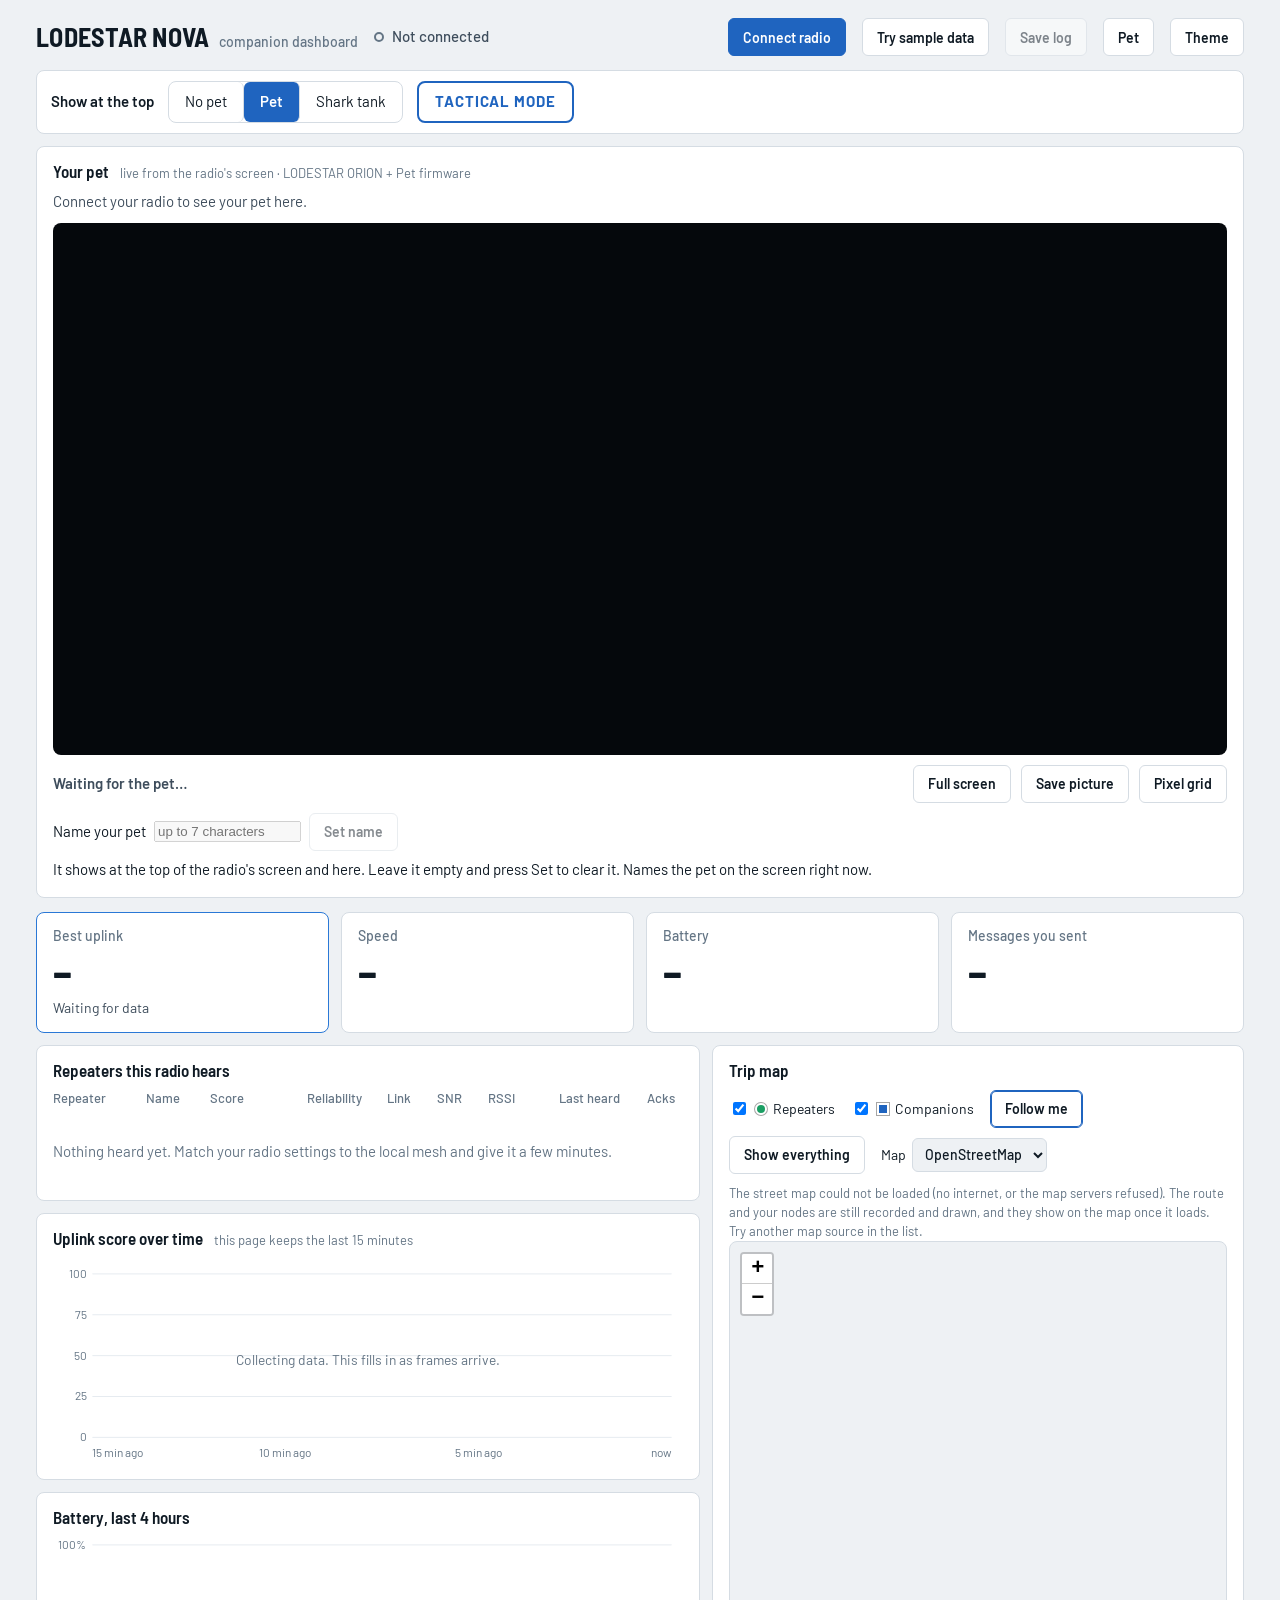
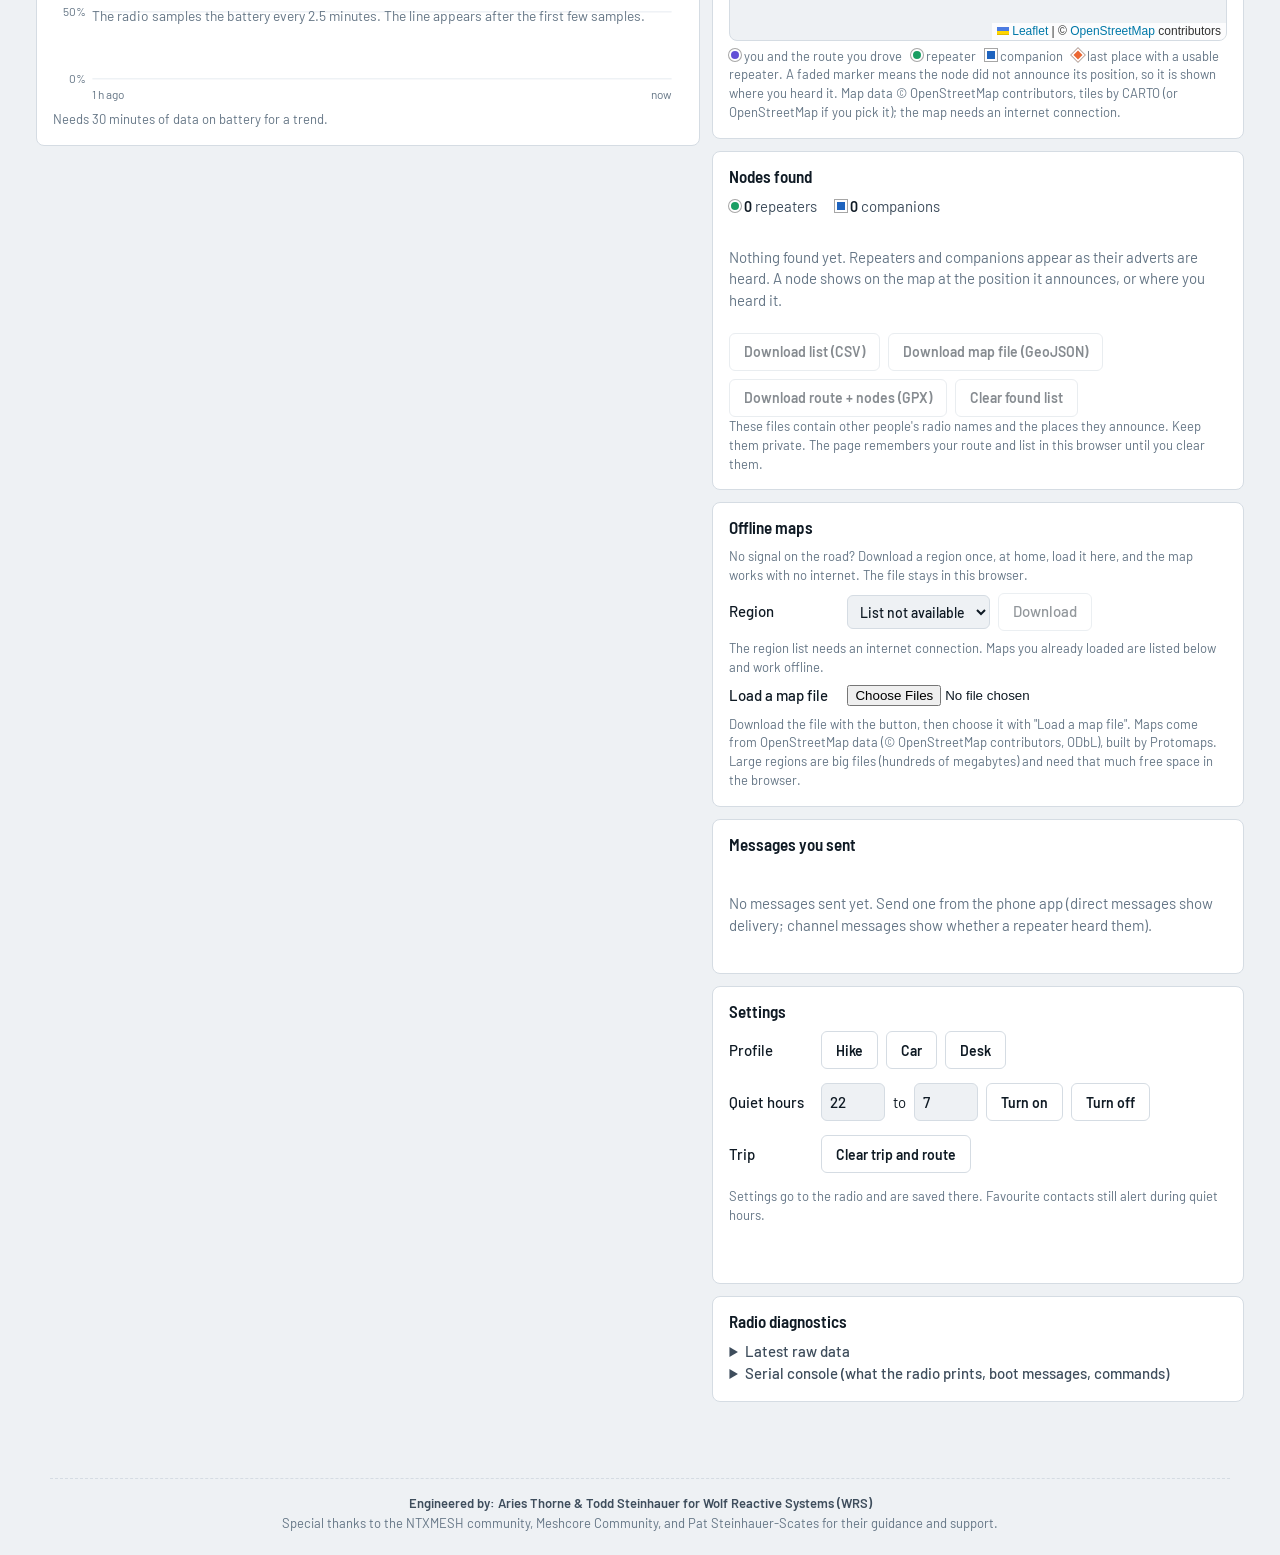
==== commit 06becd7d: "Dashboard: set DTR and RTS both on after opening the USB port (any other combination restarts the ra" ====
--- a/docs/index.html
+++ b/docs/index.html
@@ -2144,10 +2144,12 @@
   if (!S.writer) { cmdLog("Not connected. Connect the radio first."); return; }
   try { await S.writer.write(line + "\n"); } catch (e) { cmdLog("Could not send: " + e.message); }
 }
+// DTR and RTS both on is the one control-line state that does not restart these radios (any other combination reboots them), so set it right after opening.
+async function holdLines(p) { try { await p.setSignals({ dataTerminalReady: true, requestToSend: true }); } catch (e) { /* this browser cannot set them */ } }
 async function openPort(port) {          // a radio that has just restarted takes a few seconds to show up again, so try more than once
   let err;
   for (let i = 0; i < 6; i++) {
-    try { await port.open({ baudRate: 115200 }); return; }   // leave the control lines as the system sets them: many boards stay silent unless DTR is on
+    try { await port.open({ baudRate: 115200 }); await holdLines(port); return; }   // leave the control lines as the system sets them: many boards stay silent unless DTR is on
     catch (e) { err = e; if (e.name === "InvalidStateError") { try { await port.close(); } catch (e2) { /* was not open */ } } await new Promise((r) => setTimeout(r, 1200)); }
   }
   throw err;
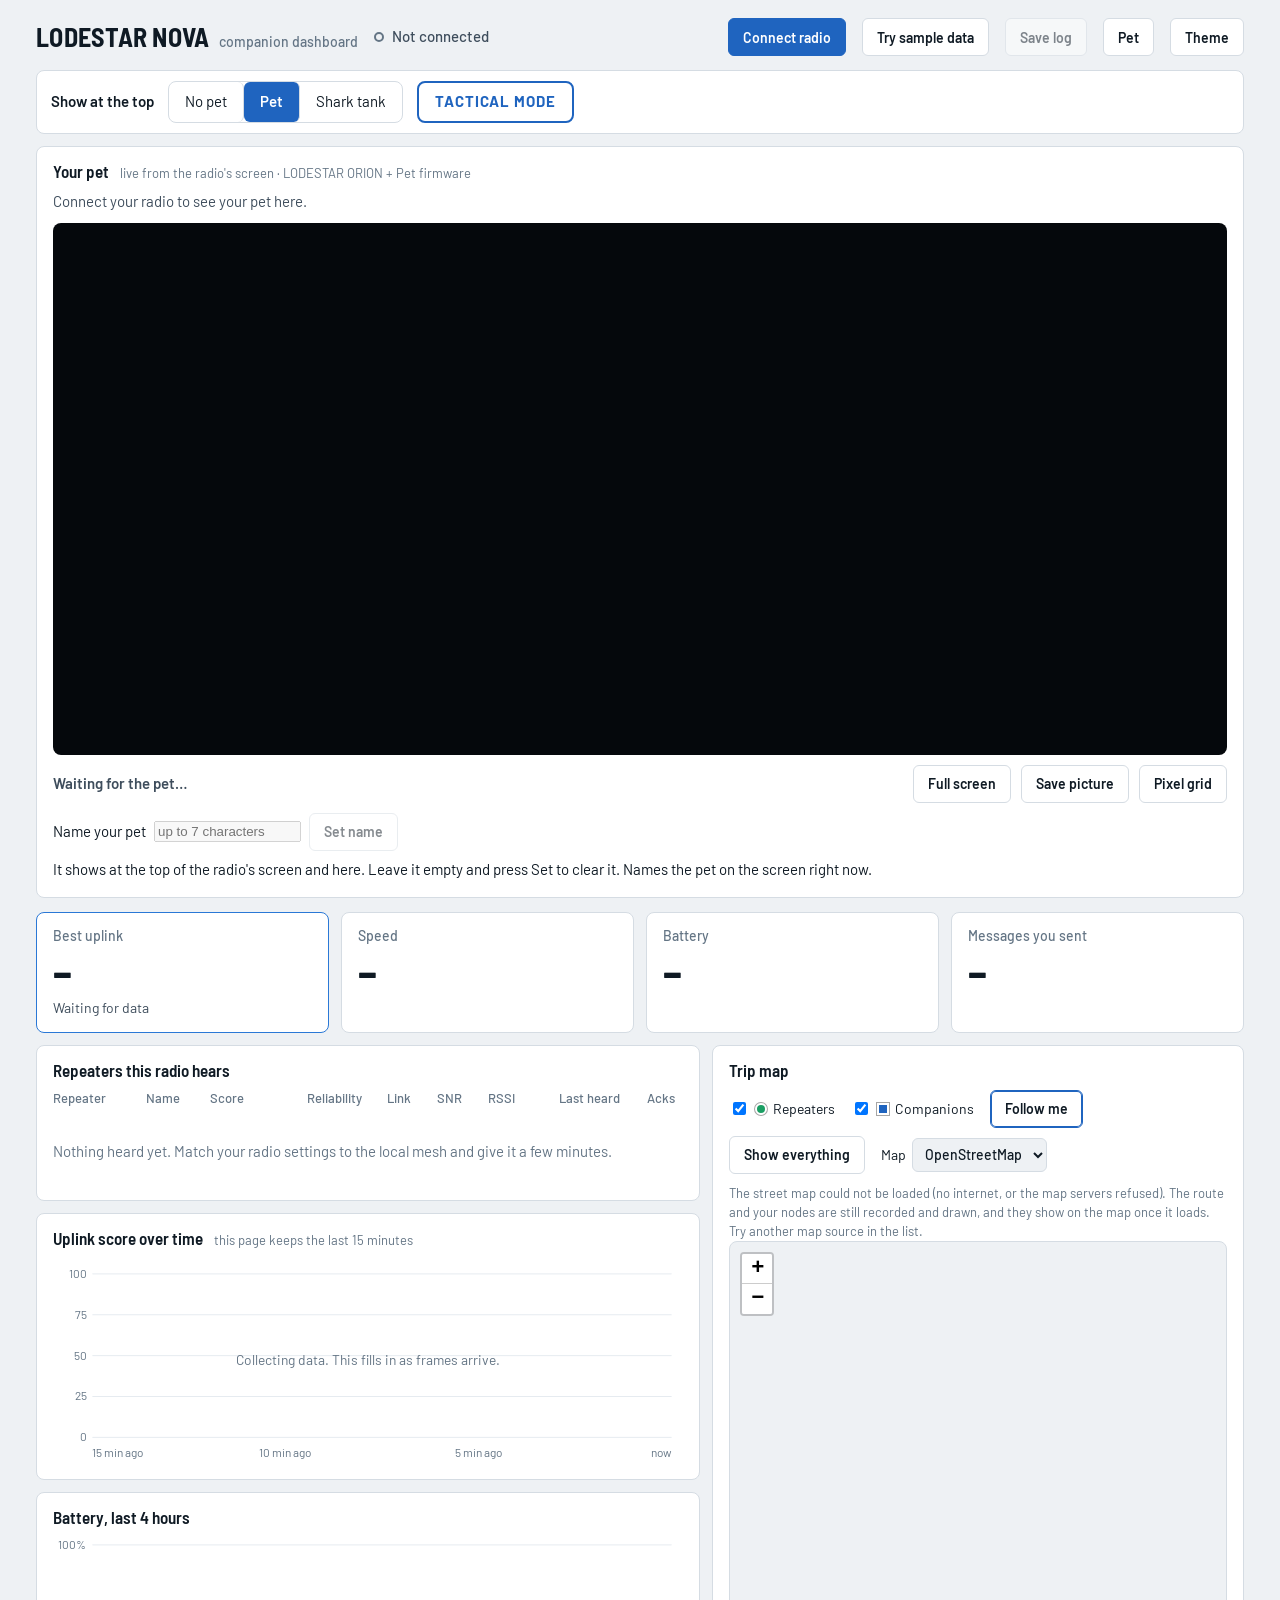
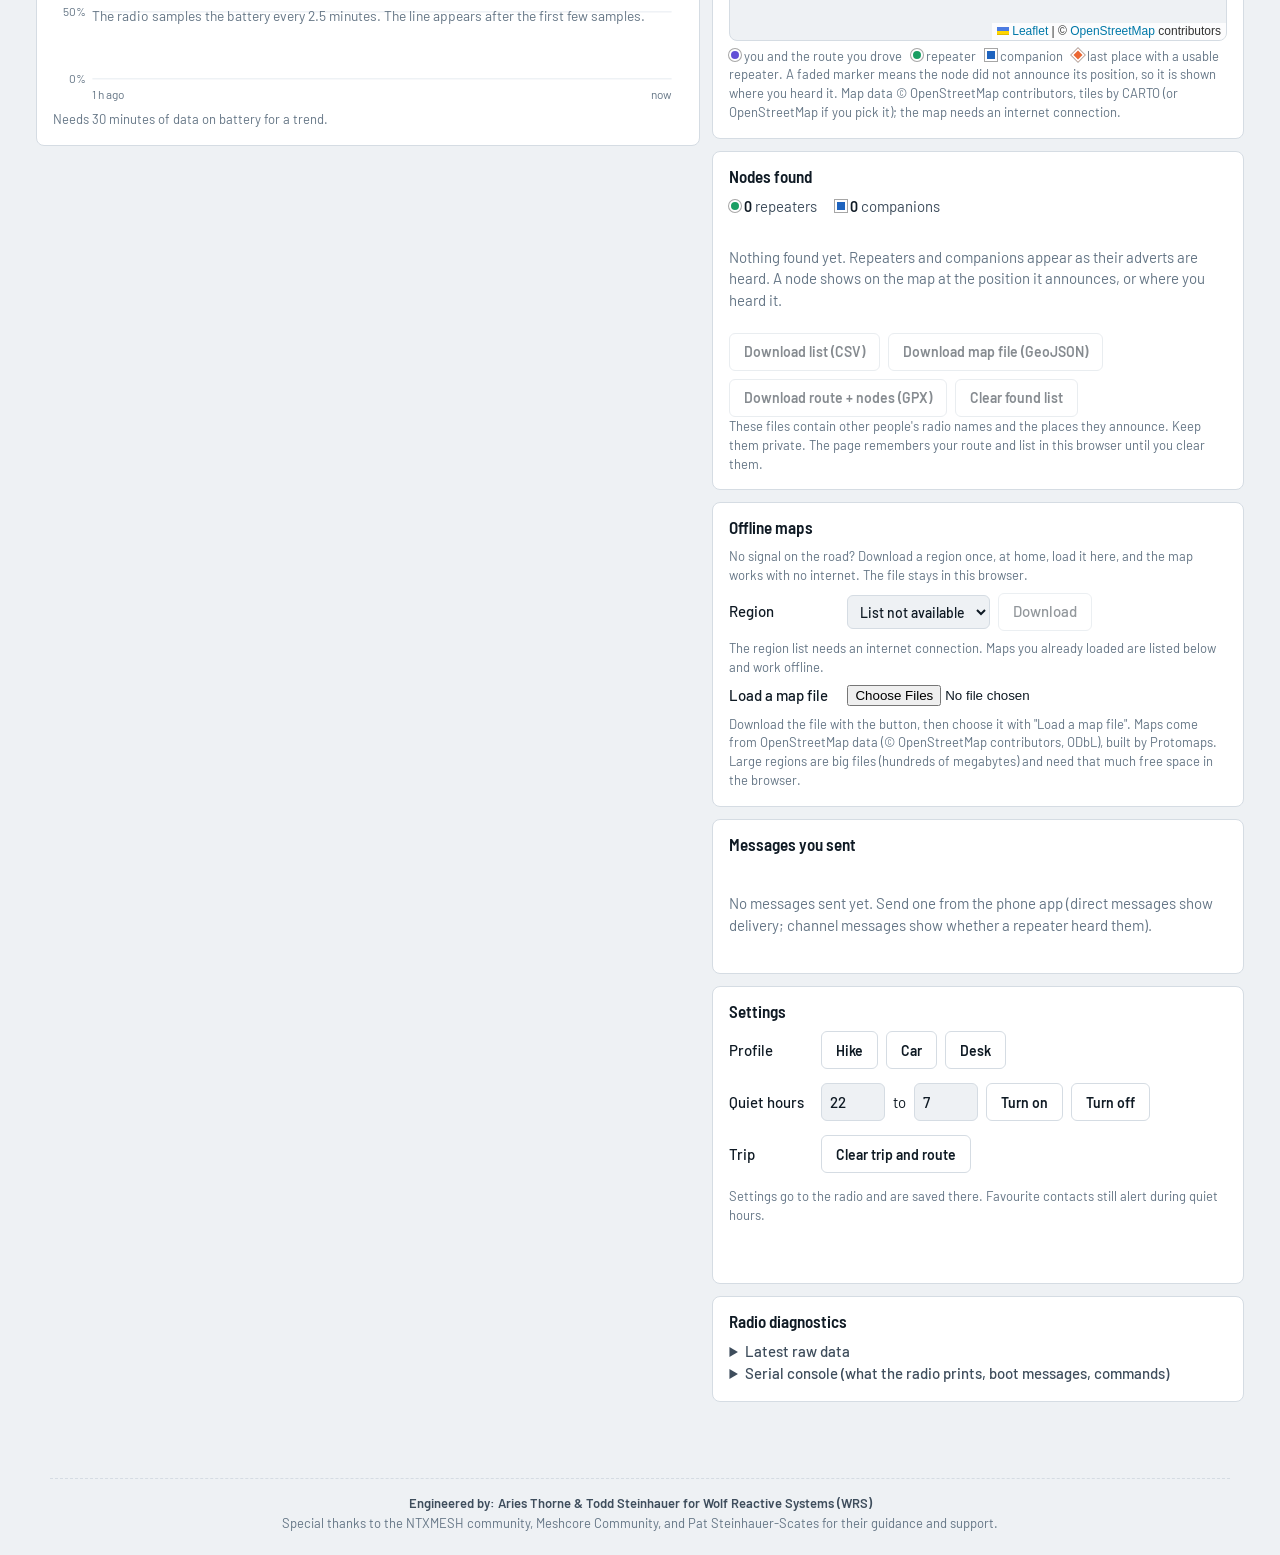
==== commit 6a73d759: "Dashboards: no auto-open of the serial port on page load (it resets the radio) Co-Authored-By: Claud" ====
--- a/docs/index.html
+++ b/docs/index.html
@@ -2204,7 +2204,7 @@
 if ("serial" in navigator) {
   const again = async (port) => { if (!autoFlag() || S.mode !== "off" || S.demo || S.opening) return; await connect(port); };
   navigator.serial.addEventListener("connect", (ev) => { setTimeout(() => again(ev.target), 1000); });
-  window.addEventListener("load", async () => { try { const ps = await navigator.serial.getPorts(); if (ps.length === 1) again(ps[0]); } catch (e) { /* no permission yet */ } });
+  /* No auto-open on page load: opening the port toggles DTR/RTS, which resets an ESP32-S3 radio. Connect is a click. */
   document.addEventListener("visibilitychange", () => { if (!document.hidden && S.mode === "serial" && S.hello) S.hello(); });
 }
 
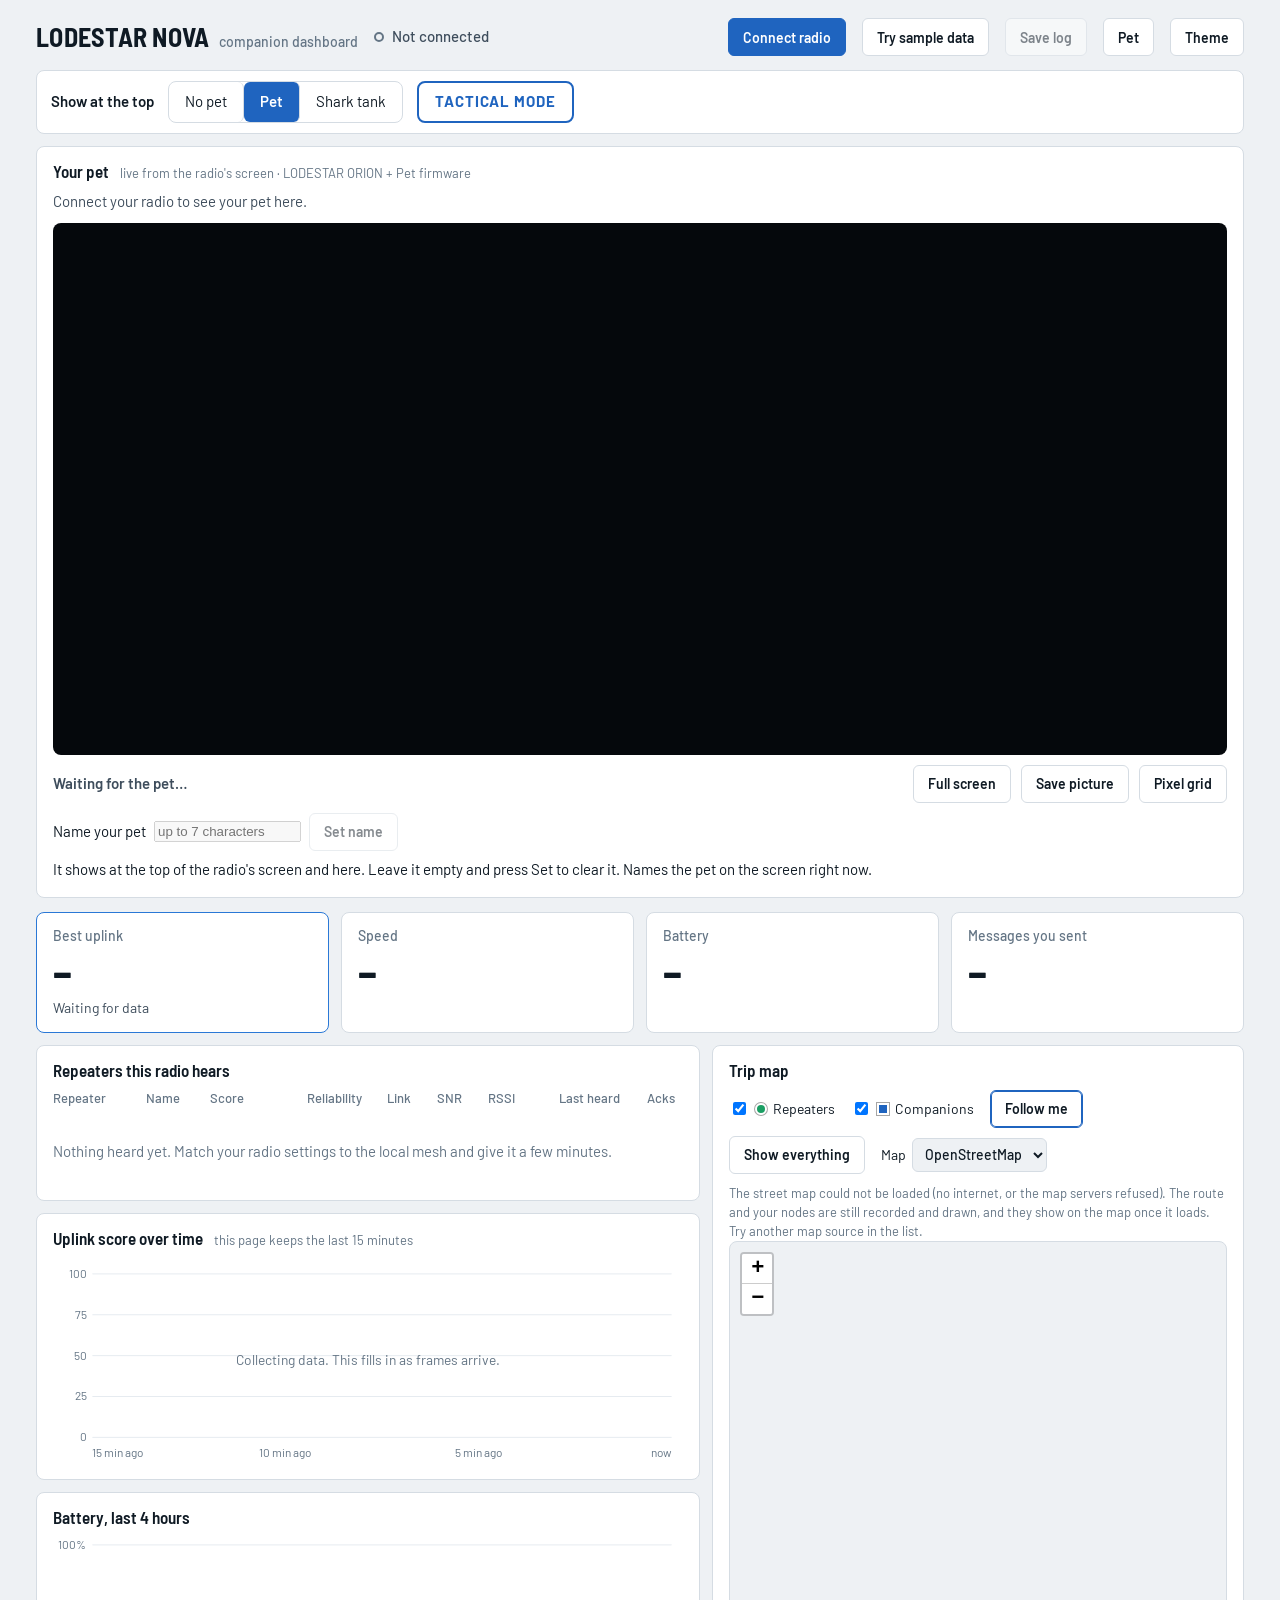
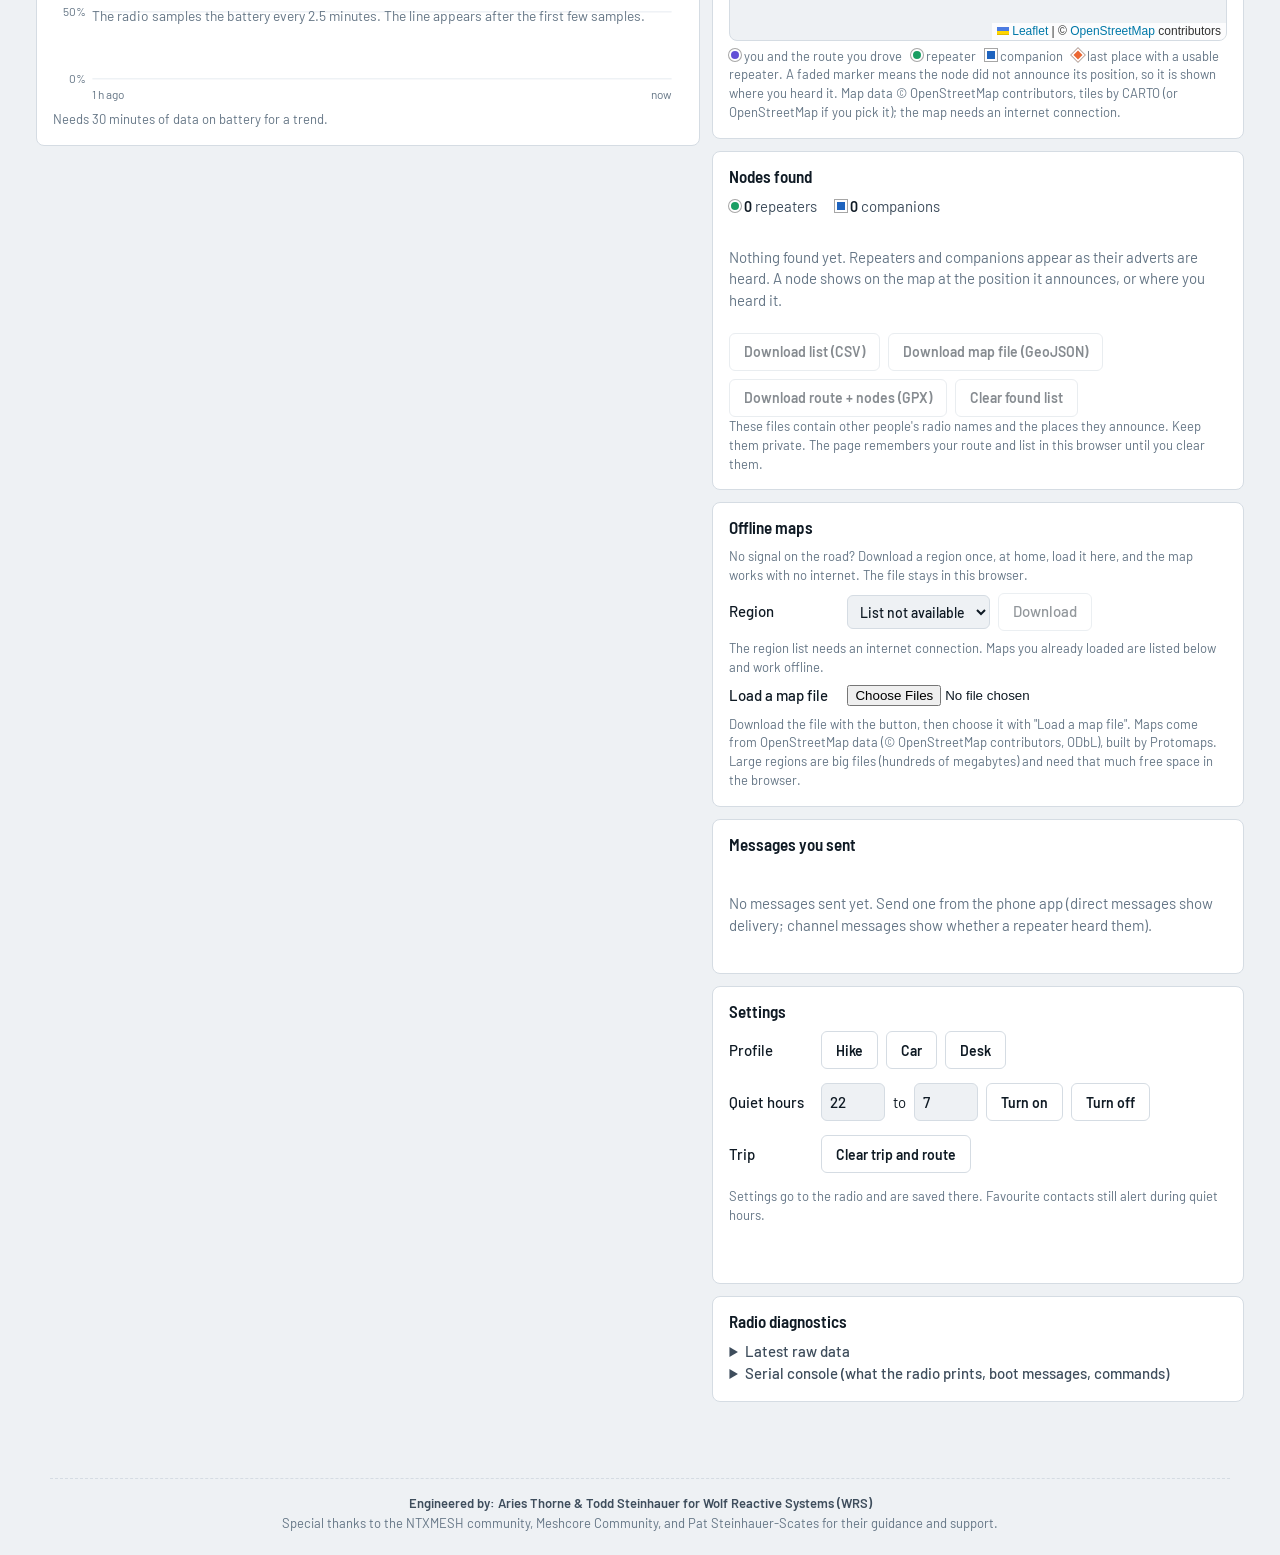
==== commit ff8361e1: "Dashboards: release DTR/RTS in one step when the page is left (best effort, may avoid the radio rest" ====
--- a/docs/index.html
+++ b/docs/index.html
@@ -2161,13 +2161,14 @@
   notice(""); S.opening = true;
   try {
     stopDemo();
-    S.port = known || await navigator.serial.requestPort();
-    await openPort(S.port);
+    const kp = S.kept; S.kept = null;           // a port left open by Disconnect is picked up again as it is: reopening it would restart the radio
+    S.port = known || (kp && kp.readable && kp.writable ? kp : null) || await navigator.serial.requestPort();
+    if (!(S.port.readable && S.port.writable)) await openPort(S.port);
   } catch (e) { S.opening = false; S.port = null; if (e.name !== "NotFoundError") notice("Could not open the radio's USB port: " + e.message + ". Close other programs that use it (the flasher, a serial monitor) and try again. If it still fails, unplug the radio and plug it in again."); return; }
   S.opening = false; S.manual = false; autoFlag(true); termAdd("port opened", "ev");
   S.mode = "serial"; setStatus("waiting", "Connected, waiting for data"); $("btnConnect").textContent = "Disconnect";
-  const enc = new TextEncoderStream(); S.wpipe = enc.readable.pipeTo(S.port.writable).catch(() => {}); S.writer = enc.writable.getWriter();
-  const dec = new TextDecoderStream(); S.rpipe = S.port.readable.pipeTo(dec.writable).catch(() => {}); S.reader = dec.readable.getReader();
+  const enc = new TextEncoderStream(); S.wpipe = enc.readable.pipeTo(S.port.writable, { preventClose: true, preventAbort: true, preventCancel: true }).catch(() => {}); S.writer = enc.writable.getWriter();
+  const dec = new TextDecoderStream(); S.rpipe = S.port.readable.pipeTo(dec.writable, { preventClose: true, preventAbort: true, preventCancel: true }).catch(() => {}); S.reader = dec.readable.getReader();
   MESH.asks = 0; MESH.seen = 0;
   PET.reset(); PET.ask = true; PET.asks = 0; PET.nosupport = false; petState("Asking the radio for its pet…");
   let tick = 0;
@@ -2195,7 +2196,9 @@
   try { if (rd) await rd.cancel(); } catch (e) {}
   try { if (wr) await wr.close(); } catch (e) {}
   try { await Promise.all([rp, wp].filter(Boolean)); } catch (e) {}      // let the pipes let go of the port, or it cannot be closed (and would need a re-plug)
-  try { if (port) await port.close(); } catch (e) {}
+  // Closing the port drops DTR/RTS, which restarts the radio. A manual Disconnect therefore only lets go of the streams and leaves the port open; Connect picks it up again.
+  if (port && !lost && port.readable && port.writable) S.kept = port;
+  else if (port) { S.kept = null; try { await port.close(); } catch (e) {} }
   PET.ask = false; PET.asks = 0; PET.nosupport = false; PET.seen = 0; petState("Connect your radio to see your pet here.");
   $("btnConnect").textContent = "Connect radio";
   setStatus("off", lost ? "Radio unplugged, restarting or closed" : "Not connected");
@@ -2205,6 +2208,8 @@
   const again = async (port) => { if (!autoFlag() || S.mode !== "off" || S.demo || S.opening) return; await connect(port); };
   navigator.serial.addEventListener("connect", (ev) => { setTimeout(() => again(ev.target), 1000); });
   /* No auto-open on page load: opening the port toggles DTR/RTS, which resets an ESP32-S3 radio. Connect is a click. */
+  /* Leaving the page closes the port, which drops DTR/RTS one after the other and can restart the radio. Release both in one step first (best effort). */
+  window.addEventListener("pagehide", () => { try { if (S.port && S.port.setSignals) S.port.setSignals({ dataTerminalReady: false, requestToSend: false }); } catch (e) {} });
   document.addEventListener("visibilitychange", () => { if (!document.hidden && S.mode === "serial" && S.hello) S.hello(); });
 }
 
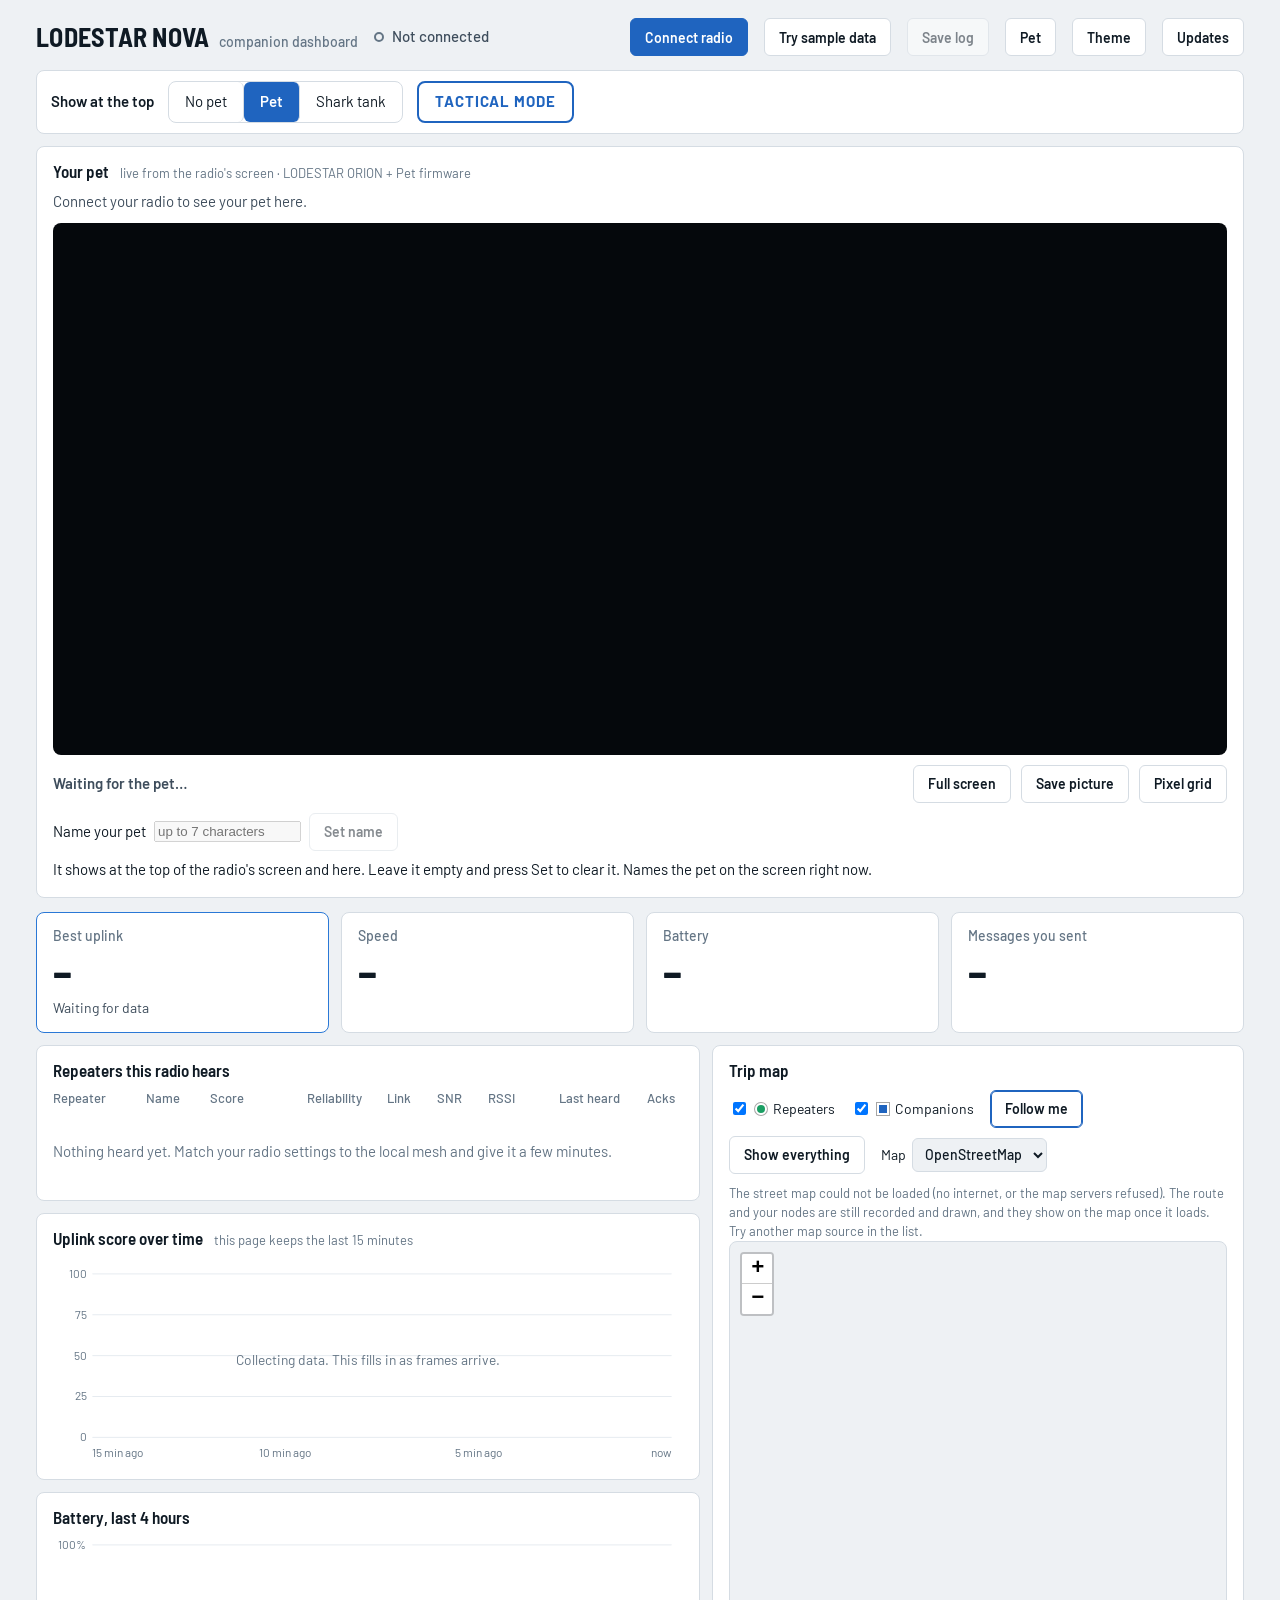
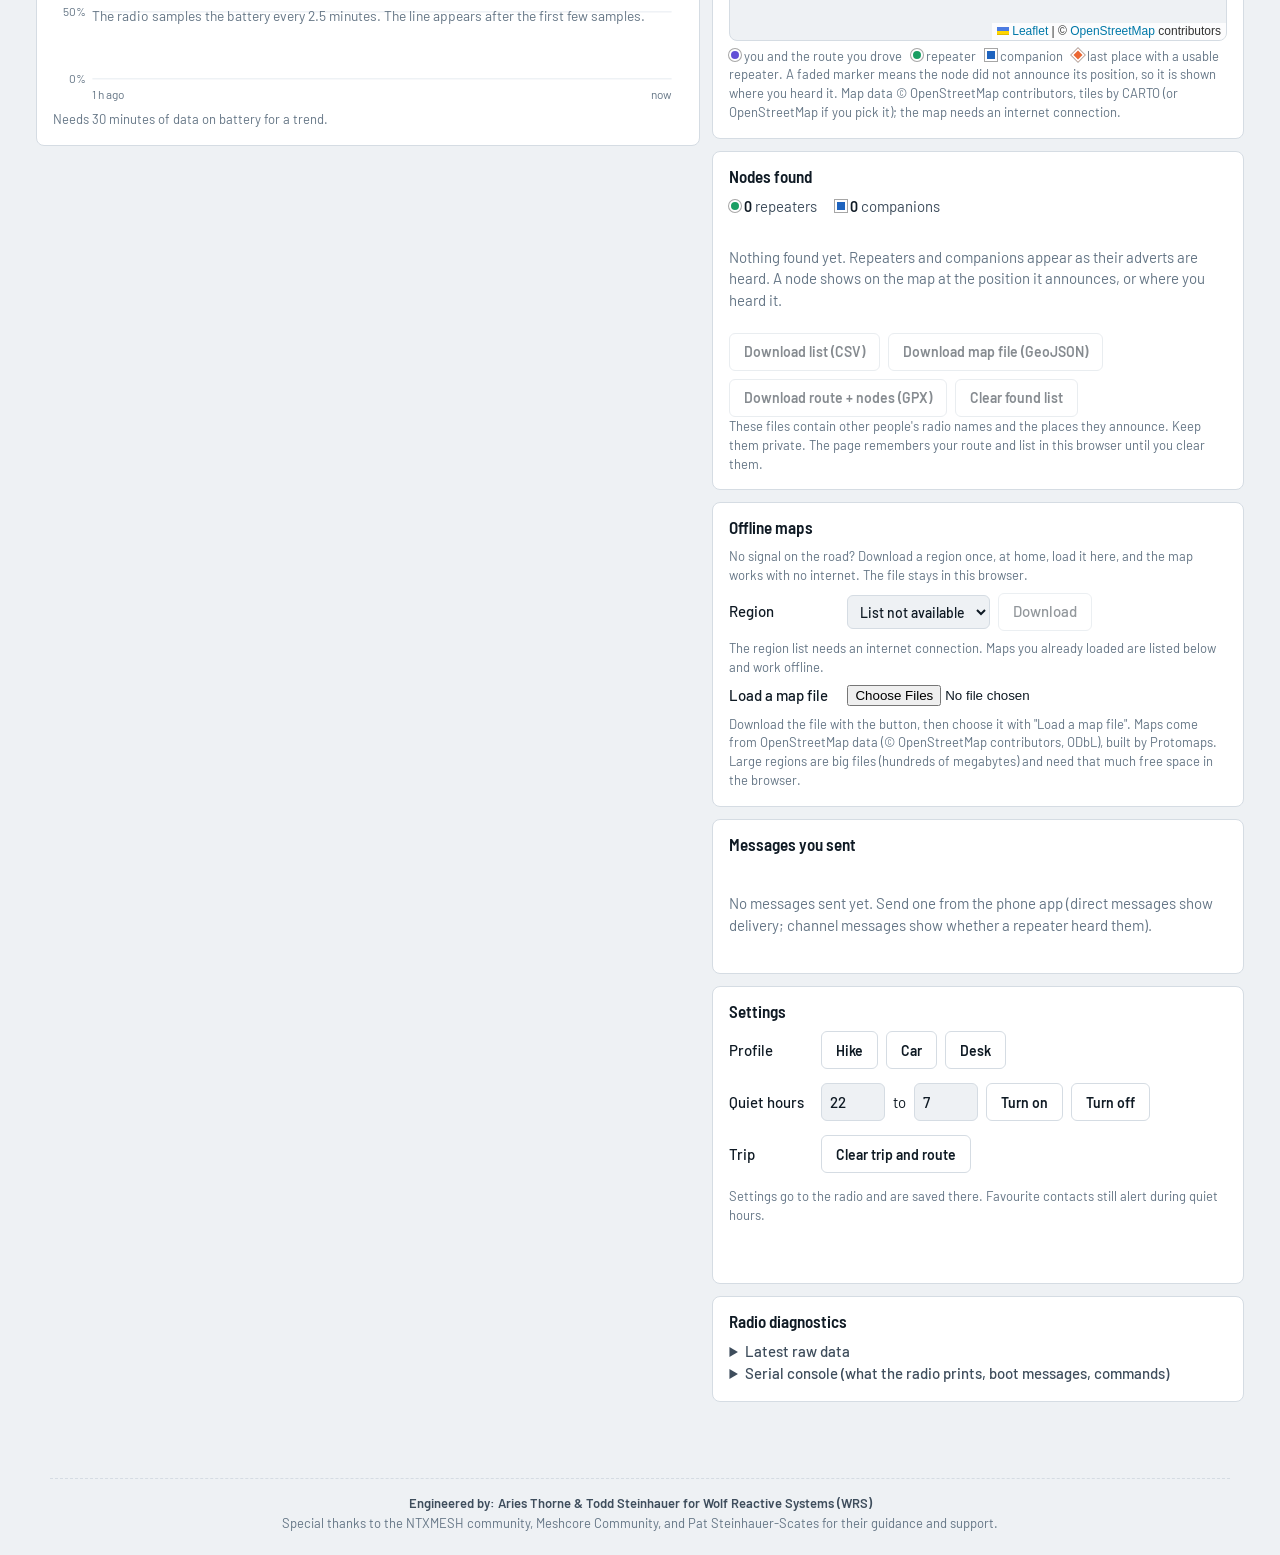
==== commit 056b9c9c: "Dashboards: Updates screen (firmware and dashboard update check) Co-Authored-By: Claude Sonnet 5.5 <" ====
--- a/docs/index.html
+++ b/docs/index.html
@@ -1010,6 +1010,7 @@
     <button id="btnSave" disabled>Save log</button>
     <button id="btnPet" aria-label="Go to the pet screen">Pet</button>
     <button id="btnTheme" aria-label="Switch light or dark">Theme</button>
+    <button id="btnUpdates" type="button">Updates</button>
   </header>
 
   <p id="notice" hidden></p><!--TAC-HTML-BEGIN-->
@@ -3561,5 +3562,226 @@
   if (document.readyState === "loading") document.addEventListener("DOMContentLoaded", init); else init();
 })();
 </script>
+<!--UPDATES-TAB-BEGIN-->
+<style id="updates-css">
+.upd-overlay { position: fixed; inset: 0; z-index: 10000; background: rgba(0, 0, 0, .6); display: flex; align-items: flex-start; justify-content: center; padding: 6vh 16px 16px; overflow: auto; }
+.upd-overlay[hidden] { display: none; }
+.upd-box { width: 100%; max-width: 580px; background: var(--panel); color: var(--ink); border: 1px solid var(--line); border-radius: 10px; padding: 16px 18px 18px; box-shadow: 0 12px 40px rgba(0, 0, 0, .45); }
+.upd-head { display: flex; align-items: center; justify-content: space-between; gap: 12px; margin-bottom: 8px; }
+.upd-head h2 { margin: 0; font: 600 20px var(--font-d, inherit); }
+.upd-choices { display: grid; gap: 10px; margin-top: 12px; }
+.upd-choice { display: block; width: 100%; text-align: left; padding: 14px 16px; border: 1px solid var(--line); border-radius: 8px; background: var(--bg, transparent); color: var(--ink); cursor: pointer; font: inherit; }
+.upd-choice b { display: block; font-size: 17px; margin-bottom: 3px; }
+.upd-choice span { color: var(--muted); font-size: 14px; }
+.upd-choice:hover, .upd-choice:focus-visible { border-color: var(--accent); outline: 2px solid var(--accent); outline-offset: 1px; }
+#updMsg { margin: 6px 0 4px; line-height: 1.45; }
+#updMsg .big { font: 600 18px var(--font-d, inherit); display: block; margin-bottom: 4px; }
+#updMsg .ok { color: #1b9e5a; }
+#updMsg .bad { color: #d64545; }
+#updMsg ul { margin: 6px 0 0 18px; padding: 0; }
+#updProg { width: 100%; height: 14px; margin: 10px 0 4px; }
+#updLog { max-height: 150px; overflow: auto; margin: 8px 0 0; padding: 8px; font: 12px/1.35 ui-monospace, Consolas, monospace; background: var(--bg, rgba(0,0,0,.2)); border: 1px solid var(--line); border-radius: 6px; white-space: pre-wrap; }
+.upd-actions { display: flex; flex-wrap: wrap; gap: 10px; margin-top: 14px; }
+.upd-actions a.btnlink, .upd-actions button { min-height: 40px; }
+</style>
+<div id="updOverlay" class="upd-overlay" hidden role="dialog" aria-modal="true" aria-labelledby="updTitle">
+  <div class="upd-box">
+    <div class="upd-head"><h2 id="updTitle">Updates</h2><button id="updClose" type="button">Close</button></div>
+    <div id="updHome">
+      <p class="hint">Choose what to check. Nothing changes unless you say yes.</p>
+      <div class="upd-choices">
+        <button id="updFw" type="button" class="upd-choice"><b>1. Firmware Updates</b><span>Check the firmware on your radio. Needs the radio connected.</span></button>
+        <button id="updDash" type="button" class="upd-choice"><b>2. Dashboard Updates</b><span>Check this dashboard page.</span></button>
+      </div>
+    </div>
+    <div id="updWork" hidden>
+      <div id="updMsg" role="status" aria-live="polite"></div>
+      <progress id="updProg" max="100" value="0" hidden></progress>
+      <pre id="updLog" hidden></pre>
+      <div class="upd-actions" id="updActions"></div>
+    </div>
+  </div>
+</div>
+<script id="updates-js">
+(function () {
+  "use strict";
+  const DASH_ID = "nova", DASH_VERSION = "1.1.0";
+  const FW_REPO = "propertymonitor-web/firmware_updates", DASH_REPO = "propertymonitor-web/dashboard_updates";
+  const RAW = (repo, path) => "https://raw.githubusercontent.com/" + repo + "/main/" + path;
+  const ESPTOOL = "https://cdn.jsdelivr.net/npm/esptool-js@0.5.7/bundle.js";
+  const WEB_FLASHER = "https://flasher.meshcore.io";
+  const el = (id) => document.getElementById(id);
+  let busy = false, opener = null;
+
+  const esc = (s) => String(s == null ? "" : s).replace(/[&<>"']/g, (c) => ({ "&": "&amp;", "<": "&lt;", ">": "&gt;", '"': "&quot;", "'": "&#39;" }[c]));
+  function ver(s) { const m = /(\d+)\.(\d+)\.(\d+)/.exec(String(s || "")); return m ? [+m[1], +m[2], +m[3]] : null; }
+  function cmp(a, b) { for (let i = 0; i < 3; i++) if (a[i] !== b[i]) return a[i] < b[i] ? -1 : 1; return 0; }
+  async function getJson(url) {
+    const r = await fetch(url + (url.indexOf("?") < 0 ? "?t=" : "&t=") + Date.now(), { cache: "no-store" });
+    if (!r.ok) throw new Error("the update server answered " + r.status);
+    return r.json();
+  }
+  async function getBytes(url) {
+    const r = await fetch(url + "?t=" + Date.now(), { cache: "no-store" });
+    if (!r.ok) throw new Error("the download failed (" + r.status + ")");
+    return new Uint8Array(await r.arrayBuffer());
+  }
+  async function sha256(bytes) {
+    if (!(window.crypto && crypto.subtle)) return null;
+    const d = new Uint8Array(await crypto.subtle.digest("SHA-256", bytes));
+    return Array.from(d, (b) => b.toString(16).padStart(2, "0")).join("");
+  }
+  async function checkFile(bytes, entry) {
+    if (entry.size && bytes.length !== entry.size) throw new Error("the downloaded file is the wrong size, so nothing was changed");
+    const h = await sha256(bytes);
+    if (entry.sha256 && h && h !== entry.sha256) throw new Error("the downloaded file failed its check, so nothing was changed");
+  }
+
+  function show(which) { el("updHome").hidden = which !== "home"; el("updWork").hidden = which !== "work"; }
+  function setMsg(html) { el("updMsg").innerHTML = html; }
+  function setActions(list) {
+    const box = el("updActions"); box.innerHTML = "";
+    list.forEach((a) => {
+      let n;
+      if (a.href) { n = document.createElement("a"); n.href = a.href; n.target = "_blank"; n.rel = "noopener"; n.className = "btnlink"; }
+      else { n = document.createElement("button"); n.type = "button"; if (a.primary) n.className = "primary"; n.addEventListener("click", a.run); }
+      n.textContent = a.label; box.appendChild(n);
+    });
+    const first = box.querySelector("button, a"); if (first && !busy) first.focus();
+  }
+  function progress(v) { const p = el("updProg"); if (v == null) p.hidden = true; else { p.hidden = false; p.value = v; } }
+  function log(line) { const l = el("updLog"); l.hidden = false; l.textContent += line + "\n"; l.scrollTop = l.scrollHeight; }
+  function reset() { setMsg(""); setActions([]); progress(null); el("updLog").hidden = true; el("updLog").textContent = ""; }
+
+  function open() {
+    if (busy) return;
+    opener = document.activeElement; reset(); show("home"); el("updOverlay").hidden = false; el("updFw").focus();
+  }
+  function close() {
+    if (busy) return;
+    el("updOverlay").hidden = true; if (opener && opener.focus) opener.focus();
+  }
+  const closeBtn = { label: "No, back to the dashboard", run: close };
+
+  function notes(entry) { return entry && entry.notes && entry.notes.length ? "<ul>" + entry.notes.map((n) => "<li>" + esc(n) + "</li>").join("") + "</ul>" : ""; }
+
+  /* ---------------------------------------------------------------- dashboard */
+  async function dashboardCheck() {
+    show("work"); reset(); setMsg("Checking for a newer dashboard...");
+    let m;
+    try { m = await getJson(RAW(DASH_REPO, "latest.json")); }
+    catch (e) { setMsg('<span class="big bad">Could not check</span>' + esc(e.message) + ". Check your internet connection and try again."); setActions([{ label: "Back", run: () => show("home") }, closeBtn]); return; }
+    const entry = m.dashboards && m.dashboards[DASH_ID];
+    const mine = ver(DASH_VERSION), latest = entry && ver(entry.version);
+    if (!entry || !latest || !mine) { setMsg('<span class="big">No update information</span>The update list has nothing for this dashboard (' + esc(DASH_ID) + ").") ; setActions([{ label: "Back", run: () => show("home") }, { label: "Close", run: close }]); return; }
+    if (cmp(mine, latest) >= 0) {
+      setMsg('<span class="big ok">Your dashboard is up to date</span>Version ' + esc(DASH_VERSION) + "."); setActions([{ label: "Back", run: () => show("home") }, { label: "Close", run: close, primary: true }]); return;
+    }
+    setMsg('<span class="big">A newer dashboard is available</span>You have ' + esc(DASH_VERSION) + ", the newest is " + esc(entry.version) + "." + notes(entry) +
+           "<p>Update now? You will pick where to save the new page. To replace the one you are using, choose it in the list and confirm. Reloading afterwards restarts the radio (its Bluetooth PIN stays the same).</p>");
+    setActions([{ label: "Yes, update now", primary: true, run: () => dashboardUpdate(entry) }, closeBtn]);
+  }
+  async function dashboardUpdate(entry) {
+    busy = true; setActions([]);
+    try {
+      let handle = null;
+      if (window.showSaveFilePicker) {                        // must be asked for straight away, while the click still counts
+        try { handle = await window.showSaveFilePicker({ suggestedName: entry.file || (DASH_ID + ".html"), types: [{ description: "Dashboard page", accept: { "text/html": [".html"] } }] }); }
+        catch (e) { if (e && e.name === "AbortError") { busy = false; setMsg("Nothing was changed."); setActions([closeBtn]); return; } handle = null; }
+      }
+      setMsg("Downloading the new dashboard..."); progress(30);
+      const bytes = await getBytes(RAW(DASH_REPO, entry.path)); await checkFile(bytes, entry);
+      progress(100);
+      if (handle) {
+        const w = await handle.createWritable(); await w.write(bytes); await w.close();
+        busy = false; progress(null);
+        setMsg('<span class="big ok">Saved</span>Version ' + esc(entry.version) + " is saved as " + esc(handle.name) + ". Reload to start using it (if you replaced the page you are using).");
+        setActions([{ label: "Reload now", primary: true, run: () => location.reload() }, { label: "Later", run: close }]);
+      } else {
+        const url = URL.createObjectURL(new Blob([bytes], { type: "text/html" })); const a = document.createElement("a");
+        a.href = url; a.download = entry.file || (DASH_ID + ".html"); document.body.appendChild(a); a.click(); a.remove(); setTimeout(() => URL.revokeObjectURL(url), 10000);
+        busy = false; progress(null);
+        setMsg('<span class="big ok">Downloaded</span>The new dashboard (version ' + esc(entry.version) + ") is in your Downloads folder as " + esc(entry.file || (DASH_ID + ".html")) + ". Open that file to use it.");
+        setActions([{ label: "Close", primary: true, run: close }]);
+      }
+    } catch (e) {
+      busy = false; progress(null); setMsg('<span class="big bad">The dashboard was not updated</span>' + esc(e.message || e)); setActions([{ label: "Close", run: close }]);
+    }
+  }
+
+  /* ---------------------------------------------------------------- firmware */
+  async function firmwareCheck() {
+    show("work"); reset();
+    const f = (typeof S !== "undefined") ? S.frame : null;
+    if (typeof S !== "undefined" && S.mode === "demo") { setMsg('<span class="big">Sample data is showing</span>Click Close, then Connect radio to use your own radio, and try again.'); setActions([{ label: "Back", run: () => show("home") }, { label: "Close", run: close }]); return; }
+    if (!f || !f.v) { setMsg('<span class="big">Connect your radio first</span>The radio tells this page which firmware it has. Close this, click Connect radio, wait until data appears, then choose Firmware Updates again.'); setActions([{ label: "Back", run: () => show("home") }, { label: "Close", run: close }]); return; }
+    setMsg("Checking for newer firmware...");
+    let m;
+    try { m = await getJson(RAW(FW_REPO, "latest.json")); }
+    catch (e) { setMsg('<span class="big bad">Could not check</span>' + esc(e.message) + ". Check your internet connection and try again."); setActions([{ label: "Back", run: () => show("home") }, closeBtn]); return; }
+    const product = DASH_ID === "otr" ? "otr" : (f.ed === "orion" ? "orion" : "nova");
+    const entry = m.products && m.products[product];
+    const unit = f.unit === "mph" ? "mph" : "metric";
+    const mine = ver(f.v), latest = entry && ver(entry.version);
+    if (!entry || !latest) { setMsg('<span class="big">No update file yet</span>Your radio reports ' + esc(f.v) + ". There is no firmware listed for this product yet (" + esc(product) + ")."); setActions([{ label: "Back", run: () => show("home") }, { label: "Close", run: close }]); return; }
+    if (!mine) { setMsg('<span class="big">Version not recognised</span>Your radio reports "' + esc(f.v) + '", which this page cannot compare.'); setActions([{ label: "Back", run: () => show("home") }, { label: "Close", run: close }]); return; }
+    if (cmp(mine, latest) >= 0) {
+      setMsg('<span class="big ok">Your firmware is up to date</span>Your radio runs ' + esc(f.v) + "."); setActions([{ label: "Back", run: () => show("home") }, { label: "Close", run: close, primary: true }]); return;
+    }
+    const v = entry.variants && entry.variants[unit], file = v && v.update;
+    if (!file) { setMsg('<span class="big">No update file for your radio</span>A newer firmware (' + esc(entry.version) + ") exists, but not for the " + esc(unit) + " version."); setActions([{ label: "Back", run: () => show("home") }, { label: "Close", run: close }]); return; }
+    setMsg('<span class="big">A newer firmware is available</span>Your radio runs ' + esc(f.v) + ", the newest is " + esc(entry.version) + "." + notes(entry) +
+           "<p>Update now? It takes about a minute. Keep the USB cable plugged in and leave this page open. Your settings are kept.</p>");
+    setActions([{ label: "Yes, update now", primary: true, run: () => firmwareUpdate(entry, file) }, closeBtn]);
+  }
+  function toBinaryString(bytes) { let s = ""; for (let i = 0; i < bytes.length; i += 0x8000) s += String.fromCharCode.apply(null, bytes.subarray(i, i + 0x8000)); return s; }
+  async function firmwareUpdate(entry, file) {
+    busy = true; setActions([]); progress(0); el("updLog").textContent = "";
+    let port = null, transport = null;
+    const stop = (msg) => { busy = false; progress(null); setMsg(msg); setActions([{ label: "Open the web flasher", href: WEB_FLASHER }, { label: "Close", run: close }]); };
+    try {
+      setMsg("Downloading the new firmware..."); progress(2);
+      const bytes = await getBytes(RAW(FW_REPO, file.path)); await checkFile(bytes, file);
+      log("firmware downloaded and checked (" + bytes.length + " bytes)");
+      setMsg("Letting go of the radio...");
+      if (typeof S !== "undefined" && S.mode === "serial") { S.manual = true; await disconnect(false); }
+      port = (typeof S !== "undefined" && S.kept) || null;
+      if (typeof S !== "undefined") S.kept = null;
+      if (port) { try { await port.close(); } catch (e) { /* already closed */ } }
+      else { setMsg("Choose your radio in the list that appears."); port = await navigator.serial.requestPort({ filters: [{ usbVendorId: 0x303a }] }); }
+      setMsg("Loading the flashing tool...");
+      const mod = await import(ESPTOOL);
+      transport = new mod.Transport(port, false);
+      const loader = new mod.ESPLoader({ transport, baudrate: 460800, romBaudrate: 115200, terminal: { clean() {}, writeLine: log, write: log } });
+      setMsg("Connecting to the radio's bootloader..."); progress(5);
+      const chip = await loader.main(); log("chip: " + chip);
+      if (!/ESP32-S3/i.test(String(chip))) throw new Error("This is not an ESP32-S3 radio (" + chip + "), so nothing was written");
+      setMsg("Writing the new firmware. Do not unplug the radio...");
+      await loader.writeFlash({ fileArray: [{ data: toBinaryString(bytes), address: file.offset }], flashSize: "keep", flashMode: "keep", flashFreq: "keep", eraseAll: false, compress: true,
+        reportProgress: (i, written, total) => progress(5 + (total ? written / total : 0) * 93) });
+      progress(99); setMsg("Restarting the radio...");
+      await loader.after("hard_reset");
+      try { await transport.disconnect(); } catch (e) { /* already gone */ }
+      busy = false; progress(100);
+      setMsg('<span class="big ok">Firmware updated to ' + esc(entry.version) + "</span>The radio is restarting. Wait about 10 seconds, then click Connect radio. If it does not come back, unplug it and plug it in again.");
+      setActions([{ label: "Close", primary: true, run: close }]);
+    } catch (e) {
+      try { if (transport) await transport.disconnect(); } catch (e2) { /* ignore */ }
+      if (e && e.name === "NotFoundError") { stop('<span class="big">Nothing was changed</span>No radio was chosen.'); return; }
+      stop('<span class="big bad">The firmware was not updated</span>' + esc((e && e.message) || e) + "<p>Unplug the radio and plug it in again, then try once more. If it keeps failing, hold the PRG button while plugging it in, then use the web flasher.</p>");
+    }
+  }
+
+  /* ---------------------------------------------------------------- wiring */
+  el("btnUpdates").addEventListener("click", open);
+  el("updClose").addEventListener("click", close);
+  el("updFw").addEventListener("click", firmwareCheck);
+  el("updDash").addEventListener("click", dashboardCheck);
+  el("updOverlay").addEventListener("click", (ev) => { if (ev.target === el("updOverlay")) close(); });
+  document.addEventListener("keydown", (ev) => { if (ev.key === "Escape" && !el("updOverlay").hidden) close(); });
+  window.DASH_UPDATE = { id: DASH_ID, version: DASH_VERSION };
+})();
+</script>
+<!--UPDATES-TAB-END-->
 </body>
 </html>
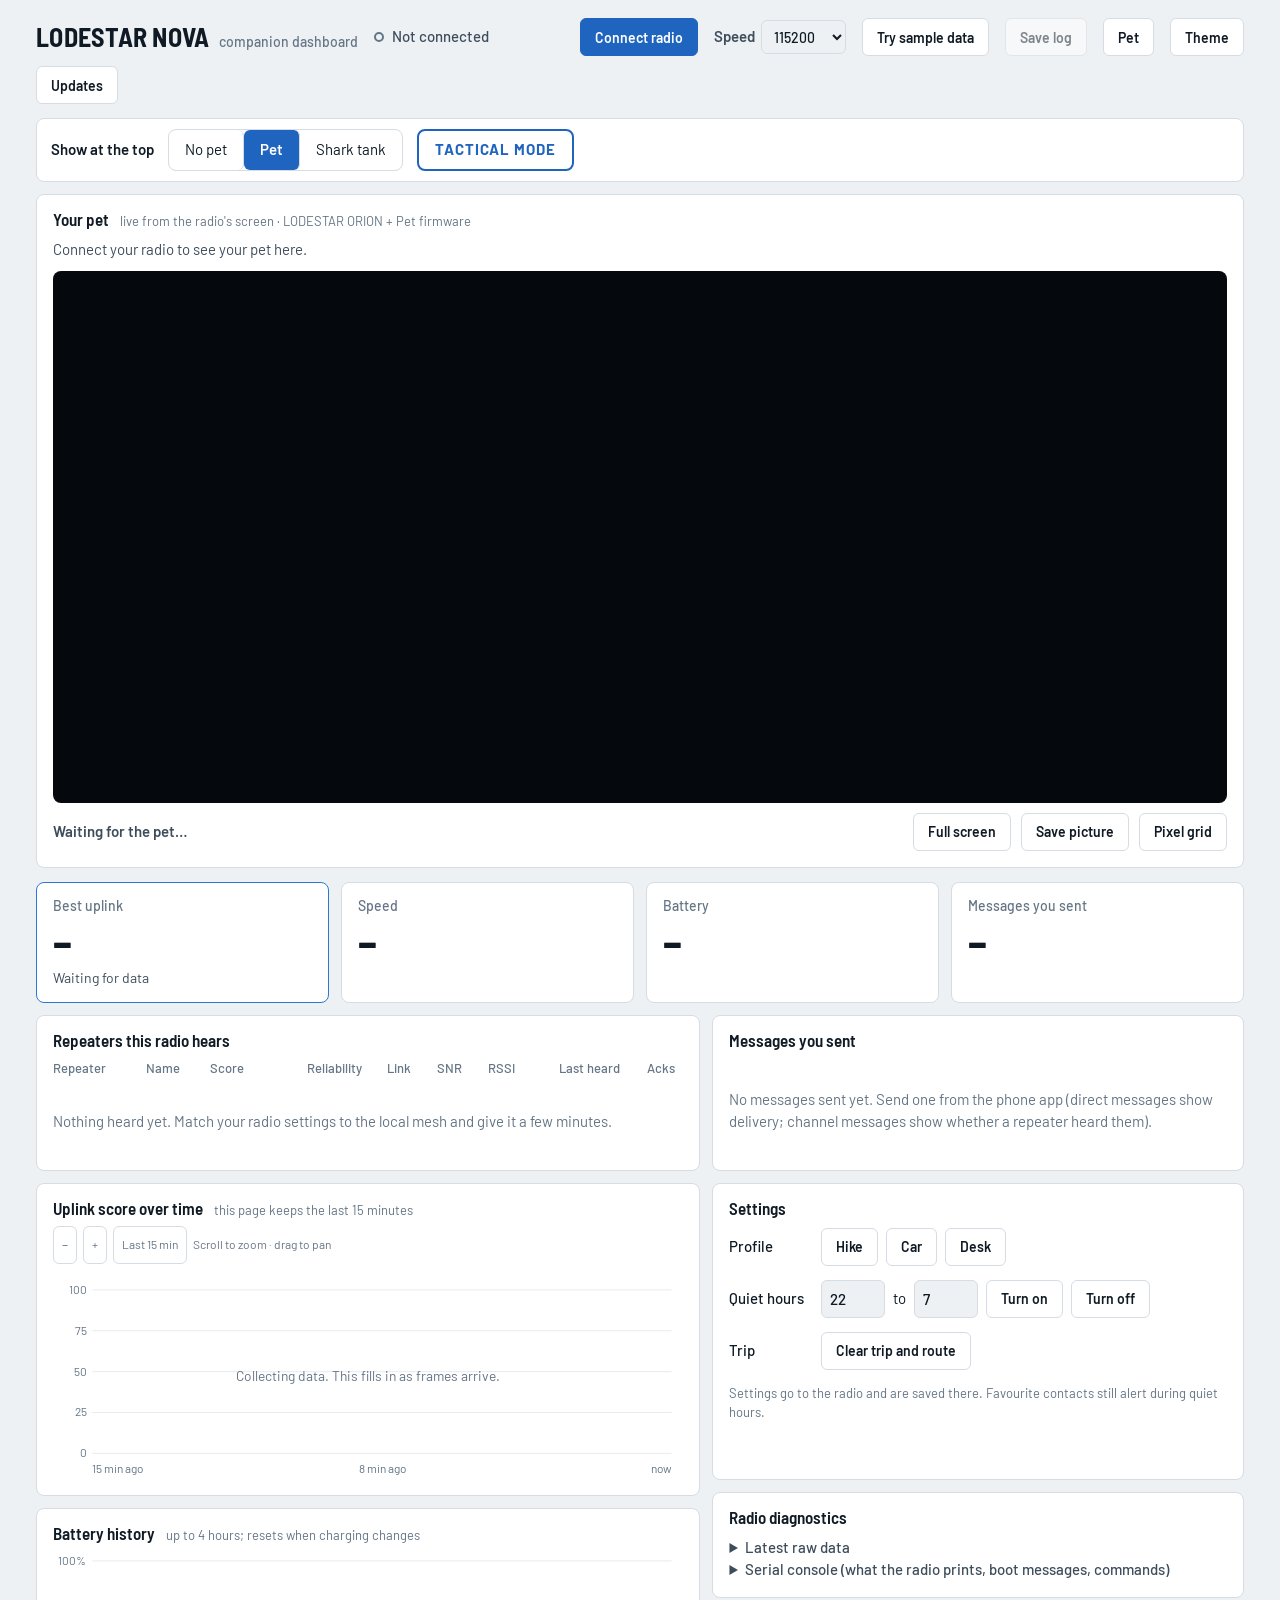
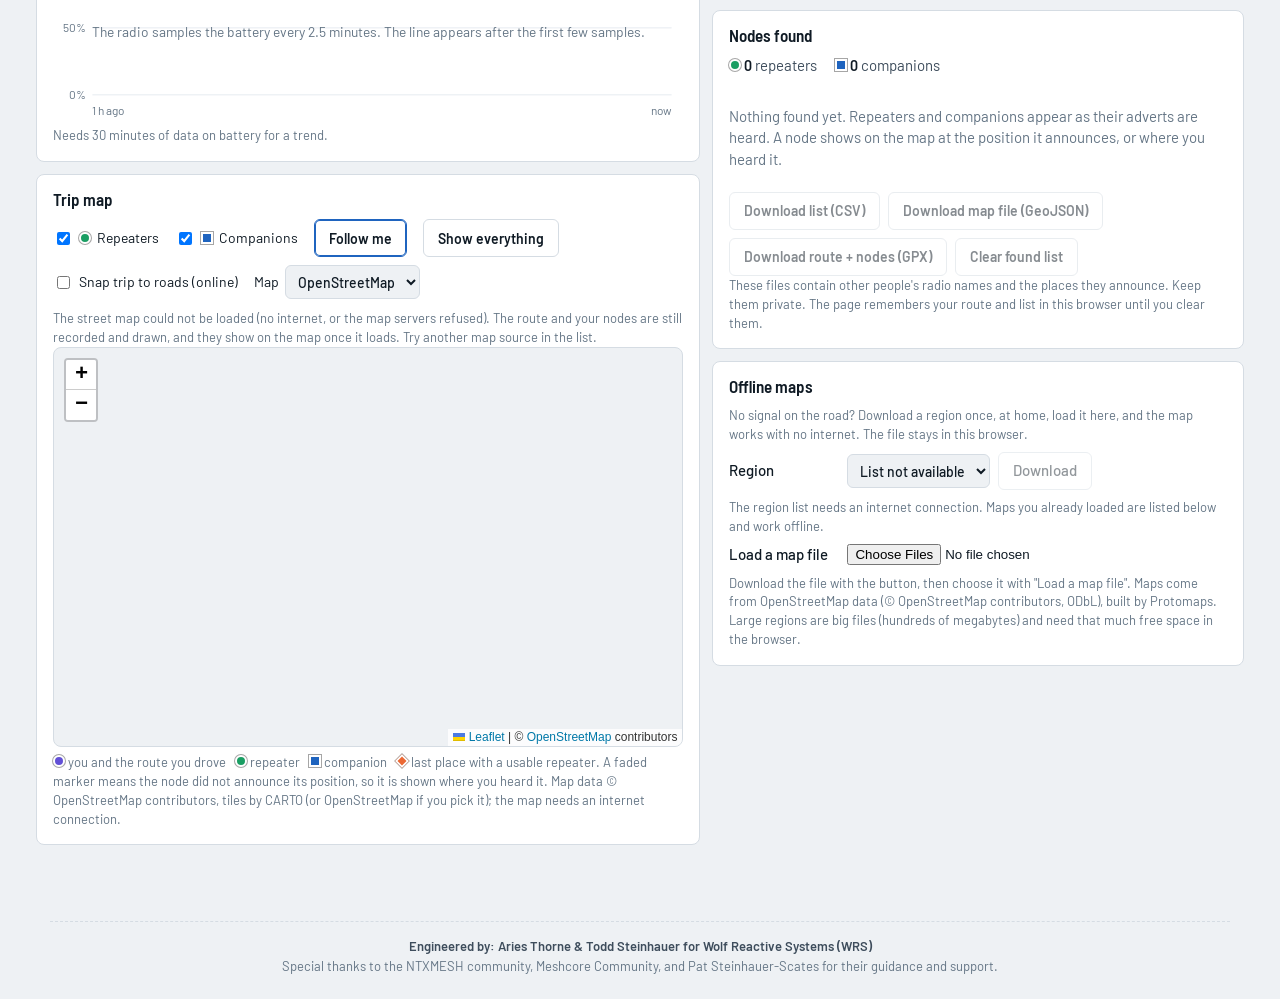
==== commit 58a20b4f: "Merge a4efc7e8a09c59b22d1b640cf467fbbe70d700cd into 23185db693d3dc0c90a2eef6add72029bb348a93" ====
--- a/docs/index.html
+++ b/docs/index.html
@@ -60,6 +60,8 @@
 .wrap { max-width: 1240px; margin: 0 auto; padding: 0 16px 48px; }
 
 /* ---- top bar ---- */
+.baud { display: inline-flex; align-items: center; gap: 6px; color: var(--ink2); font-weight: 600; }
+.baud[hidden] { display: none !important; }
 header.bar { display: flex; flex-wrap: wrap; align-items: center; gap: 10px 16px; padding: 18px 0 14px; }
 .brand { font: 700 26px/1 var(--font-d); letter-spacing: .01em; margin: 0; }
 .brand small { font: 500 14px var(--font); color: var(--muted); margin-left: 10px; letter-spacing: 0; }
@@ -118,7 +120,11 @@
 
 svg text { font-family: var(--font); }
 .chart { position: relative; }
-.chart svg { display: block; width: 100%; height: auto; overflow: visible; }
+.chart svg { display: block; width: 100%; height: auto; overflow: hidden; }
+.chart-controls { display: flex; flex-wrap: wrap; gap: 6px; align-items: center; margin: -2px 0 10px; }
+.chart-controls button { border: 1px solid var(--line); border-radius: 6px; background: var(--panel2); color: var(--muted); font: inherit; font-size: 12px; padding: 4px 8px; cursor: pointer; }
+.chart-controls button:hover, .chart-controls button:focus-visible { color: var(--ink); border-color: var(--s1); }
+.chart-controls span { color: var(--muted); font-size: 12px; }
 .tip { position: absolute; pointer-events: none; background: var(--panel); border: 1px solid var(--line); border-radius: 6px; padding: 6px 9px; font-size: 13px; color: var(--ink); box-shadow: 0 2px 8px rgba(0,0,0,.18); white-space: nowrap; z-index: 3; transform: translate(-50%, -110%); }
 .tip[hidden] { display: none; }
 
@@ -860,6 +866,17 @@
 .petstate { margin: 0 0 10px; color: var(--ink2); }
 .petstate.bad { color: var(--bad); }
 .petbar .cap.stale { color: var(--muted); font-weight: 400; }
+/* pet actions, mesh contacts and radio keys: the whole block stays hidden until the radio has answered "nova hello" */
+.pc { margin-top: 14px; display: grid; gap: 14px; }
+.pc[hidden], .pc [hidden] { display: none !important; }
+.pc h3 { margin: 0 0 6px; font-size: 13px; color: var(--ink2); font-weight: 600; }
+.pcrow { display: flex; flex-wrap: wrap; gap: 8px; align-items: center; }
+.pckeys { display: grid; grid-template-columns: repeat(3, auto); gap: 6px; justify-content: start; }
+.pclist { list-style: none; margin: 8px 0 0; padding: 0; display: grid; gap: 6px; }
+.pclist li { display: flex; flex-wrap: wrap; gap: 8px; align-items: center; }
+.pclist .nm { flex: 1 1 160px; font-weight: 600; overflow-wrap: anywhere; }
+.pclist .id { color: var(--muted); font-family: ui-monospace, Consolas, monospace; font-size: 12px; }
+.pc .log { margin-top: 6px; }
 /* ---- mesh analyzer ---- */
 #meshPanel { margin-bottom: 12px; }
 .mtiles { display: grid; grid-template-columns: repeat(auto-fit, minmax(150px, 1fr)); gap: 8px; margin: 4px 0 10px; }
@@ -875,11 +892,14 @@
 .mcard.wide { grid-column: 1 / -1; }
 .mcard h3 { margin: 0 0 6px; font: 600 15px var(--font-d); }
 .mcard h3 .note { margin-left: 8px; font-weight: 400; }
+.mcard h3 select { margin-left: 6px; font-size: 12px; vertical-align: 1px; }
 #mLegend .sw { border-radius: 50%; margin-right: 4px; vertical-align: -2px; }
 .mcard h3.sub { margin-top: 14px; }
 .mcard canvas { width: 100%; display: block; }
+.mtrend-scroll { overflow-x: auto; overscroll-behavior-x: contain; padding-bottom: 3px; }
+.mtrend-scroll canvas { max-width: none; }
 .mhover { margin: 6px 0 0; min-height: 1.3em; font: 500 13px var(--font); color: var(--ink2); }
-.mbars .mrow { display: grid; grid-template-columns: 96px minmax(0, 1fr) 48px; align-items: center; gap: 8px; margin: 3px 0; font: 500 13px var(--font); }
+.mbars .mrow { display: grid; grid-template-columns: 96px minmax(0, 1fr) 76px; align-items: center; gap: 8px; margin: 3px 0; font: 500 13px var(--font); }
 .mbars .mtrack { height: 12px; background: var(--grid); border-radius: 6px; overflow: hidden; }
 .mbars .mfill { height: 100%; border-radius: 6px; min-width: 2px; }
 .mbars .mrow em { font-style: normal; text-align: right; color: var(--ink2); }
@@ -962,7 +982,9 @@
 html.tac input[type=text], html.tac input[type=number], html.tac select{ border-radius: 4px; font-family: var(--mono); }
 html.tac .radargrid{ display: grid; grid-template-columns: minmax(280px, 480px) 1fr; gap: 18px; align-items: start; }
 html.tac .radarbox{ position: relative; width: 100%; aspect-ratio: 1 / 1; max-width: 480px; }
-html.tac .radarbox canvas{ position: absolute; inset: 0; width: 100%; height: 100%; display: block; border-radius: 50%; }
+html.tac .radarmap{ position: absolute; inset: 0; border-radius: 50%; overflow: hidden; z-index: 0; background: #0b1a15; }
+html.tac .radarmap .leaflet-control-container{ display: none; }
+html.tac .radarbox > canvas{ z-index: 1;  position: absolute; inset: 0; width: 100%; height: 100%; display: block; border-radius: 50%; }
 html.tac .radartip{ position: absolute; pointer-events: none; background: rgba(0,10,8,.92); color: #e4fff1; border: 1px solid var(--accent); padding: 5px 9px; border-radius: 2px; font: 13px var(--mono); max-width: 260px; z-index: 5; }
 html.tac .radarlist{ max-height: 340px; overflow-y: auto; border: 1px solid var(--line); background: var(--panel); }
 html.tac .rr{ display: grid; grid-template-columns: 22px 1fr auto; gap: 2px 10px; padding: 6px 10px; border-bottom: 1px solid var(--line); align-items: center; }
@@ -1006,6 +1028,7 @@
     <span class="status" id="status" data-state="off" role="status"><span class="dot"></span><span id="statusText">Not connected</span></span>
     <span class="spacer"></span>
     <button id="btnConnect" class="primary">Connect radio</button>
+    <label class="baud" id="baudBox">Speed <select id="baudSel" aria-label="USB serial speed in baud"><option value="115200">115200</option><option value="230400">230400</option><option value="460800">460800</option><option value="921600">921600</option></select></label>
     <button id="btnDemo">Try sample data</button>
     <button id="btnSave" disabled>Save log</button>
     <button id="btnPet" aria-label="Go to the pet screen">Pet</button>
@@ -1022,10 +1045,12 @@
 <section class="panel" id="radarCard" aria-label="Radar">
   <h2>Radar <span class="note">contacts heard now, from the contact list and live Mesh Analyzer packets</span></h2>
   <div class="radargrid">
-    <div class="radarbox"><canvas id="radarCv" role="img" aria-label="Radar of the repeaters, companions and room servers this radio has heard recently. The same contacts are listed beside it."></canvas><div class="radartip" id="radarTip" hidden></div></div>
+    <div class="radarbox"><div id="radarMapDiv" class="radarmap" hidden></div><canvas id="radarCv" role="img" aria-label="Radar of the repeaters, companions and room servers this radio has heard recently. The same contacts are listed beside it."></canvas><div class="radartip" id="radarTip" hidden></div></div>
     <div>
       <div style="display:flex;gap:10px;align-items:center;flex-wrap:wrap"><label for="radarWin" class="note" style="color:var(--muted)">Show contacts heard in the last</label>
-        <select id="radarWin" style="padding:8px 10px;max-width:170px"><option value="300000">5 minutes</option><option value="900000" selected>15 minutes</option><option value="3600000">1 hour</option></select></div>
+        <select id="radarWin" style="padding:8px 10px;max-width:170px"><option value="300000">5 minutes</option><option value="900000" selected>15 minutes</option><option value="3600000">1 hour</option></select>
+        <label class="note" style="color:var(--muted);display:flex;gap:6px;align-items:center"><input type="checkbox" id="radarMapOn" checked> Show map under radar</label></div>
+      <div class="note" id="radarMapNote" style="color:var(--muted);margin-top:6px" hidden></div>
       <div id="radarList" class="radarlist" style="margin-top:10px"></div>
       <div class="radarleg"><span><b style="color:var(--rep)">&#9679;</b> repeater</span><span><b style="color:var(--comp)">&#9650;</b> companion</span><span><b style="color:var(--room)">&#9670;</b> room server</span><span>solid = position known</span><span>hollow = placed by signal strength</span><span>ring = packet just heard</span></div>
       <p id="radarNote" style="margin:8px 0 0;color:var(--muted);font-size:14px"></p>
@@ -1066,22 +1091,60 @@
       <button id="petPng">Save picture</button>
       <button id="petGrid" aria-pressed="false">Pixel grid</button>
     </div>
-    <div class="petname">
+    <div class="petname" id="petNameBox" hidden>
       <label for="petNameIn">Name your pet</label>
       <input id="petNameIn" type="text" maxlength="7" autocomplete="off" spellcheck="false" placeholder="up to 7 characters" disabled>
       <button id="petNameSet" disabled>Set name</button>
       <span class="note" id="petNameNote">It shows at the top of the radio's screen and here. Leave it empty and press Set to clear it. Names the pet on the screen right now.</span>
     </div>
+    <div class="pc" id="pcBox" hidden>
+      <div class="pcgrp" id="pcPet">
+        <h3>Pet actions</h3>
+        <div class="pcrow">
+          <button id="pcClean">Clean the tank</button>
+          <button id="pcFeed">Feed</button>
+          <button id="pcGuessPlay">Play the guess game</button>
+        </div>
+        <div class="pcrow" id="pcGuessRow" hidden>
+          <span class="note">Is the next number higher or lower?</span>
+          <button id="pcGuessHi">Higher</button>
+          <button id="pcGuessLo">Lower</button>
+        </div>
+        <p class="log" id="pcPetLog" role="status"></p>
+        <p class="log" id="pcGuessLog" role="status"></p>
+      </div>
+      <div class="pcgrp" id="pcMesh">
+        <h3>Mesh</h3>
+        <div class="pcrow"><button id="pcRefresh">Refresh contacts</button><span class="note" id="pcMeshNote"></span></div>
+        <ul class="pclist" id="pcContacts" aria-label="Contacts the radio can reach"></ul>
+        <p class="log" id="pcMeshLog" role="status"></p>
+      </div>
+      <div class="pcgrp" id="pcKeys">
+        <h3>Radio controls <span class="note">the radio's own buttons, from this page</span></h3>
+        <div class="pckeys">
+          <span></span><button id="pcKeyUp" aria-label="Up">&uarr;</button><span></span>
+          <button id="pcKeyLeft" aria-label="Left">&larr;</button><button id="pcKeyEnter" title="Press for Enter, hold for a long press">Enter (hold)</button><button id="pcKeyRight" aria-label="Right">&rarr;</button>
+          <button id="pcKeyBack">Back</button><button id="pcKeyDown" aria-label="Down">&darr;</button><span></span>
+        </div>
+        <div class="pcrow" style="margin-top:8px"><button id="pcKeyClean">Clean tank</button></div>
+        <p class="log" id="pcKeyLog" role="status"></p>
+      </div>
+    </div>
   </section>
 
   <section class="panel" id="meshPanel" aria-label="Mesh analyzer" hidden>
     <h2>Mesh analyzer <span class="note" id="meshNote">every packet this radio hears, live &middot; LODESTAR ORION + Mesh Analyzer firmware</span></h2>
     <div class="mtiles" id="mTiles"></div>
     <div class="mbar">
-      <ul class="chips" id="mLegend" aria-label="Packet types"></ul>
       <span class="spacer"></span>
       <label for="mWin">Show</label>
       <select id="mWin"><option value="60000">1 minute</option><option value="300000" selected>5 minutes</option><option value="900000">15 minutes</option><option value="3600000">1 hour</option></select>
+      <label for="mScale">Scale</label>
+      <select id="mScale" aria-label="Signal chart scale"><option value="auto" selected>Automatic</option><option value="reference">Reference range</option></select>
+      <label for="mHistory">History</label>
+      <select id="mHistory" aria-label="Traffic history window"><option value="clock" selected>Clock-aligned</option><option value="rolling">Rolling</option></select>
+      <label for="mSort">Traffic sort</label>
+      <select id="mSort" aria-label="Traffic bar sorting"><option value="count" selected>Most frequent</option><option value="type">Packet type</option></select>
       <button id="mPause" aria-pressed="false">Pause</button>
       <button id="mCsv">Save CSV</button>
       <button id="mClear">Clear</button>
@@ -1094,8 +1157,18 @@
         <canvas id="mQual" data-h="230" role="img" aria-label="Signal strength against SNR"></canvas></div>
       <div class="mcard"><h3>What is on the air <span class="note" id="mTypeNote"></span></h3>
         <div class="mbars" id="mTypes"></div>
-        <h3 class="sub">Hops the packets travelled</h3>
+        <h3 class="sub">Composition <select id="mComposition" aria-label="Traffic composition measure"><option value="packets" selected>Packets</option><option value="airtime">Observed airtime</option></select></h3>
+        <canvas id="mPie" data-h="190" role="img" aria-label="Traffic composition pie chart"></canvas>
+        <p class="note" id="mPieNote"></p></div>
+      <div class="mcard"><h3>Hops the packets travelled</h3>
         <div class="mbars" id="mHops"></div></div>
+      <div class="mcard wide"><h3>Traffic history <span class="note" id="mHistoryNote">clock-aligned packet bins; scroll for older history</span></h3>
+        <div class="mtrend-scroll"><canvas id="mTraffic" data-h="230" data-bins="72" role="img" aria-label="Packet traffic history, stacked by packet type"></canvas></div>
+        <h3 class="sub">Observed / estimated free airtime <span class="note">decoded packet airtime only</span></h3>
+        <div class="mtrend-scroll"><canvas id="mAirtime" data-h="200" data-bins="72" role="img" aria-label="Observed and estimated free airtime history"></canvas></div>
+        <p class="note" id="mAirNote"></p>
+        <h3 class="sub">Hop history <span class="note">stacked by path length</span></h3>
+        <div class="mtrend-scroll"><canvas id="mHopTrend" data-h="200" data-bins="72" role="img" aria-label="Packet hop history, stacked by hop count"></canvas></div></div>
       <div class="mcard wide"><h3>Who this radio hears <span class="note">the node each packet came from: the last repeater on its path, or the sender itself for a direct advert</span></h3>
         <div class="mscroll"><table class="mtable" id="mSrc"><thead><tr><th>Heard from</th><th class="n">Packets</th><th class="n">Last</th><th class="n">Avg dBm</th><th class="n">Best dBm</th><th class="n">Avg SNR</th><th>Strength</th></tr></thead><tbody></tbody></table></div></div>
     </div>
@@ -1137,18 +1210,21 @@
 
       <section class="panel">
         <h2>Uplink score over time <span class="note">this page keeps the last 15 minutes</span></h2>
+        <div class="chart-controls" aria-label="Uplink score chart controls">
+          <button type="button" id="scoreZoomOut" aria-label="Zoom out score chart">−</button>
+          <button type="button" id="scoreZoomIn" aria-label="Zoom in score chart">+</button>
+          <button type="button" id="scoreReset">Last 15 min</button>
+          <span>Scroll to zoom · drag to pan</span>
+        </div>
         <ul class="chips" id="scoreLegend" aria-label="Legend"></ul>
         <div class="chart" id="scoreChart"></div>
       </section>
 
       <section class="panel">
-        <h2>Battery, last 4 hours</h2>
+        <h2>Battery history <span class="note">up to 4 hours; resets when charging changes</span></h2>
         <div class="chart" id="batChart"></div>
         <p class="legend-note" id="batNote"></p>
       </section>
-    </div>
-
-    <div class="col">
       <section class="panel">
         <h2>Trip map <span class="note" id="tripNote"></span></h2>
         <div class="mapbar">
@@ -1156,6 +1232,7 @@
           <label><input type="checkbox" id="showComp" checked> <span class="sw sw-comp"></span> Companions</label>
           <button id="btnFollow" aria-pressed="true">Follow me</button>
           <button id="btnFit">Show everything</button>
+          <label title="Sends the points of your trip to the public OSRM routing service over the internet so the line can be lined up with the roads. Off by that default."><input type="checkbox" id="snapRoads"> Snap trip to roads (online)</label>
           <label>Map <select id="tileSel" aria-label="Map source"><option value="carto">CARTO Voyager</option><option value="osm">OpenStreetMap</option></select></label>
         </div>
         <p class="hint" id="mapNote" hidden></p>
@@ -1164,36 +1241,9 @@
         <p class="legend-note"><span class="sw sw-you"></span> you and the route you drove &nbsp; <span class="sw sw-rep"></span> repeater &nbsp; <span class="sw sw-comp"></span> companion &nbsp; <span class="sw sw-cov"></span> last place with a usable repeater. A faded marker means the node did not announce its position, so it is shown where you heard it. Map data &copy; OpenStreetMap contributors, tiles by CARTO (or OpenStreetMap if you pick it); the map needs an internet connection.</p>
       </section>
 
-      <section class="panel">
-        <h2>Nodes found <span class="note" id="foundNote"></span></h2>
-        <p class="counts" id="foundCounts"></p>
-        <p class="empty" id="foundEmpty">Nothing found yet. Repeaters and companions appear as their adverts are heard. A node shows on the map at the position it announces, or where you heard it.</p>
-        <div class="found-actions">
-          <button id="btnCsv" disabled>Download list (CSV)</button>
-          <button id="btnGeo" disabled>Download map file (GeoJSON)</button>
-          <button id="btnGpx" disabled>Download route + nodes (GPX)</button>
-          <button id="btnClearFound" disabled>Clear found list</button>
-        </div>
-        <p class="hint">These files contain other people's radio names and the places they announce. Keep them private. The page remembers your route and list in this browser until you clear them.</p>
-      </section>
-
-      <section class="panel" id="offPanel">
-        <h2>Offline maps <span class="note" id="offNote"></span></h2>
-        <p class="hint">No signal on the road? Download a region once, at home, load it here, and the map works with no internet. The file stays in this browser.</p>
-        <div class="row off-row">
-          <label for="regSel">Region</label>
-          <select id="regSel" aria-label="Region to download"><option value="">Loading the list...</option></select>
-          <a id="regDl" class="btnlink" href="#" target="_blank" rel="noopener" aria-disabled="true">Download</a>
-        </div>
-        <p class="hint" id="regNote"></p>
-        <div class="row off-row">
-          <label for="mapFile">Load a map file</label>
-          <input type="file" id="mapFile" accept=".pmtiles" multiple>
-        </div>
-        <ul class="offlist" id="offList"></ul>
-        <p class="hint">Download the file with the button, then choose it with "Load a map file". Maps come from OpenStreetMap data (&copy; OpenStreetMap contributors, ODbL), built by Protomaps. Large regions are big files (hundreds of megabytes) and need that much free space in the browser.</p>
-      </section>
-
+    </div>
+
+    <div class="col">
       <section class="panel">
         <h2>Messages you sent</h2>
         <p class="counts" id="dlCounts"></p>
@@ -1236,6 +1286,35 @@
           <pre class="raw" id="termOut" tabindex="0" aria-live="off">Connect the radio to see its output here. When the radio restarts, its start-up messages appear here.</pre>
           <form id="termForm" class="termbar"><input type="text" id="termIn" placeholder="type a command, for example: nova tac" autocomplete="off" spellcheck="false" aria-label="Command to send to the radio"><button type="submit">Send</button></form>
         </details>
+      </section>
+      <section class="panel">
+        <h2>Nodes found <span class="note" id="foundNote"></span></h2>
+        <p class="counts" id="foundCounts"></p>
+        <p class="empty" id="foundEmpty">Nothing found yet. Repeaters and companions appear as their adverts are heard. A node shows on the map at the position it announces, or where you heard it.</p>
+        <div class="found-actions">
+          <button id="btnCsv" disabled>Download list (CSV)</button>
+          <button id="btnGeo" disabled>Download map file (GeoJSON)</button>
+          <button id="btnGpx" disabled>Download route + nodes (GPX)</button>
+          <button id="btnClearFound" disabled>Clear found list</button>
+        </div>
+        <p class="hint">These files contain other people's radio names and the places they announce. Keep them private. The page remembers your route and list in this browser until you clear them.</p>
+      </section>
+
+      <section class="panel" id="offPanel">
+        <h2>Offline maps <span class="note" id="offNote"></span></h2>
+        <p class="hint">No signal on the road? Download a region once, at home, load it here, and the map works with no internet. The file stays in this browser.</p>
+        <div class="row off-row">
+          <label for="regSel">Region</label>
+          <select id="regSel" aria-label="Region to download"><option value="">Loading the list...</option></select>
+          <a id="regDl" class="btnlink" href="#" target="_blank" rel="noopener" aria-disabled="true">Download</a>
+        </div>
+        <p class="hint" id="regNote"></p>
+        <div class="row off-row">
+          <label for="mapFile">Load a map file</label>
+          <input type="file" id="mapFile" accept=".pmtiles" multiple>
+        </div>
+        <ul class="offlist" id="offList"></ul>
+        <p class="hint">Download the file with the button, then choose it with "Load a map file". Maps come from OpenStreetMap data (&copy; OpenStreetMap contributors, ODbL), built by Protomaps. Large regions are big files (hundreds of megabytes) and need that much free space in the browser.</p>
       </section>
     </div>
   </div>
@@ -1306,6 +1385,7 @@
   frame: null, frames: [], hist: [],          // hist: {t, best, scores:{id:score}}
   lastAt: 0, mode: "off", port: null, reader: null, writer: null, keep: null, demo: null,
   colorOf: {}, nextColor: 0,
+  scoreView: { minutes: 15, end: 0, panning: false },
 };
 const SERIES = ["--s1", "--s2", "--s3", "--s4", "--s5", "--s6"];
 function colorFor(id) { if (!(id in S.colorOf)) S.colorOf[id] = SERIES[S.nextColor++ % SERIES.length]; return S.colorOf[id]; }   // color follows the repeater, not its rank
@@ -1346,56 +1426,153 @@
 /*PET-BEGIN*/
 const PET = {
   ask: false, probe: 0, seen: 0, seq: -1, fb: new Uint8Array(1024), meta: null, last: 0, grid: false, lastSeq: 0,
-  decode(b64) {                       // base64 -> run-length bytes -> 1024 delta bytes
-    const bin = atob(b64), out = new Uint8Array(1024); let o = 0;
-    for (let i = 0; i < bin.length && o < 1024;) {
+  fmt: { w: 128, h: 64, bpp: 1, eink: false, rb: 16, bytes: 1024 }, pal: null,    // what the picture is: the original 128x64 one-colour screen until a key picture says otherwise
+  decode(b64, n) {                    // base64 -> run-length bytes -> n bytes (1024 for the 128x64 screen)
+    const bin = atob(b64), size = n || 1024, out = new Uint8Array(size); let o = 0;
+    for (let i = 0; i < bin.length && o < size;) {
       const c = bin.charCodeAt(i++);
       if (c) out[o++] = c; else { const run = bin.charCodeAt(i++) | 0; o += run; }
     }
     return out;
   },
+  unchain(t) { for (let i = 1; i < t.length; i++) t[i] ^= t[i - 1]; return t; },      // colour pictures: every byte was also XORed with the byte before it
+  // 16 RGB565 colours (2 bytes each, big endian) as 64 hex characters or base64 -> 16 css colours; null when it is neither
+  palette(s) {
+    if (typeof s !== "string") return null;
+    let b = [];
+    if (/^(?:[0-9a-fA-F]{4}){1,16}$/.test(s)) { for (let i = 0; i < s.length; i += 2) b.push(parseInt(s.substr(i, 2), 16)); }
+    else { if (!/^[A-Za-z0-9+\/]+={0,2}$/.test(s)) return null; try { const bin = atob(s); for (let i = 0; i < bin.length; i++) b.push(bin.charCodeAt(i) & 255); } catch (e) { return null; } }
+    if (b.length < 2 || b.length % 2 || b.length > 32) return null;
+    const out = [];
+    for (let i = 0; i < 16; i++) {
+      const v = i * 2 + 1 < b.length ? (b[i * 2] << 8 | b[i * 2 + 1]) : 0, r = (v >> 11) & 31, g = (v >> 5) & 63, bl = v & 31;
+      out.push("rgb(" + (r << 3 | r >> 2) + "," + (g << 2 | g >> 4) + "," + (bl << 3 | bl >> 2) + ")");
+    }
+    return out;
+  },
+  // What a key picture says about the screen. No w/h = 128x64. "e":1 = e-ink (black on white, still). "c" an object {b:4,p:palette} = colour;
+  // "c" a number is the old pet count and means nothing here. null = the picture cannot be used (it is refused, the last one stays).
+  format(p) {
+    let w = 128, h = 64;
+    if (p.w !== undefined || p.h !== undefined) {
+      w = p.w === undefined ? 128 : p.w; h = p.h === undefined ? 64 : p.h;
+      if (!Number.isInteger(w) || !Number.isInteger(h) || w < 1 || h < 1 || w > 512 || h > 512) return null;
+    }
+    const eink = p.e === 1 || p.e === true;
+    let bpp = 1, pal = null;
+    if (p.c && typeof p.c === "object" && !Array.isArray(p.c)) {
+      if (p.c.b !== 4) return null;
+      pal = this.palette(p.c.p); if (!pal) return null;
+      if (eink) pal = null; else bpp = 4;          // an e-ink screen is always black and white
+    }
+    const rb = bpp === 4 ? (w + 1) >> 1 : (w + 7) >> 3, bytes = rb * h;
+    if (bytes > 40000) return null;
+    return { w, h, bpp, eink, rb, bytes, pal };
+  },
   // returns true when a picture was updated
   apply(p) {
     if (!p || typeof p.d !== "string") return false;
     if (p.k) {
-      this.fb = this.decode(p.d); this.seq = p.s;
-      if (p.n) this.meta = { n: p.n, u: p.u || "", x: p.x, m: p.m, c: p.c, i: p.i };
+      const f = this.format(p); if (!f) { this.seq = -1; return false; }
+      const t = this.decode(p.d, f.bytes); if (f.bpp === 4) this.unchain(t);
+      this.fb = t; this.seq = p.s; this.fmt = f; this.pal = f.pal;
+      this.meta = { n: typeof p.n === "string" ? p.n : "", u: p.u || "", x: p.x, m: p.m, c: typeof p.c === "number" ? p.c : undefined, i: p.i };
     } else {
       if (this.seq < 0 || p.s !== this.seq + 1) { this.seq = -1; return false; }    // missed one: wait for the next key frame
-      const d = this.decode(p.d); for (let i = 0; i < 1024; i++) this.fb[i] ^= d[i];
+      const d = this.decode(p.d, this.fb.length); if (this.fmt.bpp === 4) this.unchain(d);
+      for (let i = 0; i < this.fb.length; i++) this.fb[i] ^= d[i];
       this.seq = p.s;
     }
     return true;
   },
-  reset() { this.seq = -1; this.seen = 0; this.meta = null; this.fb = new Uint8Array(1024); this.asks = 0; this.nosupport = false; },
+  reset() { this.seq = -1; this.seen = 0; this.meta = null; this.fb = new Uint8Array(1024); this.fmt = { w: 128, h: 64, bpp: 1, eink: false, rb: 16, bytes: 1024 }; this.pal = null; this.asks = 0; this.nosupport = false; },
 };
 /*PET-END*/
 const petCtx = () => $("petCanvas").getContext("2d");
 function petDraw() {
-  const c = $("petCanvas"), x = c.getContext("2d"), K = 8, g = PET.grid ? 1 : 0;
-  x.fillStyle = "#05080c"; x.fillRect(0, 0, c.width, c.height);
-  x.fillStyle = "#8fd4ff";
-  for (let y = 0; y < 64; y++) for (let b = 0; b < 16; b++) {
-    const v = PET.fb[y * 16 + b]; if (!v) continue;
-    for (let k = 0; k < 8; k++) if (v & (0x80 >> k)) x.fillRect((b * 8 + k) * K, y * K, K - g, K - g);
+  const c = $("petCanvas"), x = c.getContext("2d"), f = PET.fmt, K = 8, g = PET.grid ? 1 : 0;
+  if (f.w === 128 && f.h === 64 && f.bpp === 1 && !f.eink) {          // the original screen, drawn exactly as it always was
+    if (c.width !== 1024 || c.height !== 512) { c.width = 1024; c.height = 512; c.style.aspectRatio = ""; }
+    x.fillStyle = "#05080c"; x.fillRect(0, 0, c.width, c.height);
+    x.fillStyle = "#8fd4ff";
+    for (let y = 0; y < 64; y++) for (let b = 0; b < 16; b++) {
+      const v = PET.fb[y * 16 + b]; if (!v) continue;
+      for (let k = 0; k < 8; k++) if (v & (0x80 >> k)) x.fillRect((b * 8 + k) * K, y * K, K - g, K - g);
+    }
+    return;
+  }
+  // any other screen: the canvas takes the screen's shape, each pixel is drawn k times as big
+  const k = Math.max(1, Math.floor(1024 / f.w)), W = f.w * k, H = f.h * k, colour = f.bpp === 4;
+  if (c.width !== W || c.height !== H) { c.width = W; c.height = H; }
+  c.style.aspectRatio = f.w + " / " + f.h;
+  const cols = colour ? PET.pal : (f.eink ? ["#ffffff", "#000000"] : ["#05080c", "#8fd4ff"]);
+  x.fillStyle = cols[0]; x.fillRect(0, 0, W, H);                       // index 0 is the screen's background
+  const at = colour ? (X, Y) => { const v = PET.fb[Y * f.rb + (X >> 1)]; return X & 1 ? v & 15 : v >> 4; }
+                    : (X, Y) => (PET.fb[Y * f.rb + (X >> 3)] >> (7 - (X & 7))) & 1;
+  for (let Y = 0; Y < f.h; Y++) for (let X = 0; X < f.w;) {
+    const v = at(X, Y); if (!v) { X++; continue; }
+    let e = X + 1; if (!g) while (e < f.w && at(e, Y) === v) e++;       // a run of one colour is one rectangle
+    x.fillStyle = cols[v]; x.fillRect(X * k, Y * k, (e - X) * k - g, k - g); X = e;
   }
 }
 function petCaption() {
   const m = PET.meta, el = $("petCap"); if (!m) return;
   const kind = m.n.charAt(0).toUpperCase() + m.n.slice(1);
-  const name = m.u ? m.u + " the " + kind.toLowerCase() : kind;
-  const age = m.m < 24 ? m.m + " months old" : (m.m % 12 ? Math.floor(m.m / 12) + " yr " + (m.m % 12) + " mo" : (m.m / 12) + " years old");
-  el.textContent = name + " \u00b7 " + (m.x ? "female" : "male") + " \u00b7 " + age + (m.c > 1 ? " \u00b7 pet " + m.i + " of " + m.c : "");
+  const name = m.n ? (m.u ? m.u + " the " + kind.toLowerCase() : kind) : (m.u || "Your pet");
+  const parts = [name];
+  if (m.x != null) parts.push(m.x ? "female" : "male");
+  if (m.m != null) parts.push(m.m < 24 ? m.m + " months old" : (m.m % 12 ? Math.floor(m.m / 12) + " yr " + (m.m % 12) + " mo" : (m.m / 12) + " years old"));
+  if (m.c > 1) parts.push("pet " + m.i + " of " + m.c);
+  const f = PET.fmt; if (!(f.w === 128 && f.h === 64 && f.bpp === 1 && !f.eink)) parts.push(f.w + "\u00d7" + f.h + (f.eink ? " e-ink" : f.bpp === 4 ? " colour" : ""));
+  el.textContent = parts.join(" \u00b7 ");
   el.classList.remove("stale");
   const inp = $("petNameIn");
   if (inp.disabled) { inp.disabled = false; $("petNameSet").disabled = false; }
   if (document.activeElement !== inp && inp.dataset.shown !== m.u + "|" + m.i) { inp.value = m.u; inp.dataset.shown = m.u + "|" + m.i; }
 }
+/* Screen-off screensaver. The radio sends {"screen":"off"} once when its screen goes to sleep; the pet area is blanked and a fish and a wolf bounce on it
+   until the next picture (key or delta) arrives. It changes only on messages and animation frames: no timer, no heartbeat. */
+const SAVER = { off: false, raf: 0, last: 0, acc: 0, STEP: 1000 / 60, sp: [] };
+function saverInit(W, H) {
+  const s = Math.max(8, Math.round(H / 8));      // emoji size; each one has its own start, speed and direction
+  SAVER.sp = [{ e: "\u{1F41F}", x: W * .2, y: H * .3, vx: W * .0042, vy: H * .0056, s }, { e: "\u{1F43A}", x: W * .6, y: H * .6, vx: -W * .0031, vy: -H * .0047, s }];
+}
+function saverStep(W, H) {                       // one fixed step: move, bounce off the edges like a DVD logo
+  SAVER.sp.forEach((p) => {
+    const b = p.s * 1.25;
+    p.x += p.vx; p.y += p.vy;
+    if (p.x < 0) { p.x = 0; p.vx = Math.abs(p.vx); } else if (p.x > W - b) { p.x = Math.max(0, W - b); p.vx = -Math.abs(p.vx); }
+    if (p.y < 0) { p.y = 0; p.vy = Math.abs(p.vy); } else if (p.y > H - b) { p.y = Math.max(0, H - b); p.vy = -Math.abs(p.vy); }
+  });
+}
+function saverFrame(t) {
+  if (!SAVER.off) { SAVER.raf = 0; return; }
+  const c = $("petCanvas"), x = c.getContext("2d");
+  if (!SAVER.last) SAVER.last = t;
+  SAVER.acc = Math.min(SAVER.acc + t - SAVER.last, SAVER.STEP * 5); SAVER.last = t;
+  while (SAVER.acc >= SAVER.STEP) { saverStep(c.width, c.height); SAVER.acc -= SAVER.STEP; }
+  x.fillStyle = "#05080c"; x.fillRect(0, 0, c.width, c.height);
+  SAVER.sp.forEach((p) => { x.font = p.s + "px sans-serif"; x.textBaseline = "top"; x.fillText(p.e, p.x, p.y); });
+  SAVER.raf = requestAnimationFrame(saverFrame);
+}
+function petSleep() {
+  if (SAVER.off) return;                         // the radio says it once; a repeat changes nothing
+  const c = $("petCanvas"), el = $("petCap");
+  SAVER.off = true; SAVER.last = 0; SAVER.acc = 0; saverInit(c.width, c.height);
+  el.textContent = "Radio screen asleep"; el.classList.remove("stale"); petState("");
+  SAVER.raf = requestAnimationFrame(saverFrame);
+}
+function petWake() {
+  if (!SAVER.off) return;
+  SAVER.off = false; if (SAVER.raf) cancelAnimationFrame(SAVER.raf); SAVER.raf = 0;
+  $("petCap").textContent = "Waiting for the pet\u2026";      // petCaption() replaces it as soon as a picture is applied
+}
 function petState(msg, bad) { const e = $("petState"); e.textContent = msg; e.classList.toggle("bad", !!bad); e.hidden = !msg; }
 function petAsk() {                    // called with every keep-alive while connected
+  if (PC.dx && !pcCap("pet")) return;     // a DX-Pro radio without a pet is not asked for one
   send("nova pet");
   PET.asks = (PET.asks || 0) + 1;
-  if (!PET.seen) {
+  if (!PET.seen && !SAVER.off) {
     if (PET.nosupport) petState("This radio's firmware has no pet. The pet needs the LODESTAR ORION + Pet firmware, version 0.3.0 or newer (see the pet repository).", true);
     else if (PET.asks > 3) petState("No pet picture yet. The pet needs the LODESTAR ORION + Pet firmware, version 0.3.0 or newer, on a radio that has its own screen. Still asking\u2026", true);
     else petState("Asking the radio for its pet\u2026");
@@ -1404,18 +1581,23 @@
 }
 function onPetLine(line) {
   let o; try { o = JSON.parse(line); } catch (e) { return; }
-  if (!PET.apply(o.pet)) return;
+  if (!o) return;
+  if (o.screen === "off") { petSleep(); return; }
+  const woke = SAVER.off && !!o.pet && typeof o.pet === "object";      // any picture, key or delta, ends the screen-off state
+  if (woke) { petWake(); PET.last = Date.now(); }
+  if (!PET.apply(o.pet)) { if (woke) { petDraw(); petCaption(); } return; }
   if (!PET.seen) cmdLog("pet: picture stream started");
   PET.seen++; PET.last = Date.now(); petState("");
   petDraw(); petCaption();
 }
 setInterval(() => {                    // say so when the pictures stop coming
-  if (PET.seen && Date.now() - PET.last > 4000 && S.mode === "serial") { $("petCap").textContent = "No new picture. Is the radio still plugged in?"; $("petCap").classList.add("stale"); }
+  if (PET.seen && !SAVER.off && Date.now() - PET.last > (PET.fmt.eink ? 30000 : 4000) && S.mode === "serial") { $("petCap").textContent = "No new picture. Is the radio still plugged in?"; $("petCap").classList.add("stale"); }
 }, 2000);
 $("btnPet").addEventListener("click", () => { $("petPanel").scrollIntoView({ behavior: "smooth", block: "start" }); $("petFull").focus({ preventScroll: true }); });
 $("petFull").addEventListener("click", () => { const b = $("petBox"); if (document.fullscreenElement) document.exitFullscreen(); else if (b.requestFullscreen) b.requestFullscreen(); });
 $("petPng").addEventListener("click", () => { $("petCanvas").toBlob((bl) => { const a = document.createElement("a"); a.href = URL.createObjectURL(bl); a.download = "pet.png"; a.click(); setTimeout(() => URL.revokeObjectURL(a.href), 2000); }); });
 function petNameSend() {
+  if (PC.dx && !pcCap("petname")) return;
   const v = $("petNameIn").value.replace(/[^A-Za-z0-9 .\-_'!?]/g, "").trim().slice(0, 7);
   send("nova petname " + (v || "-"));
   $("petNameIn").dataset.shown = ""; cmdLog(v ? "Naming the pet " + v + "\u2026" : "Clearing the pet's name\u2026");
@@ -1423,6 +1605,243 @@
 $("petNameSet").addEventListener("click", petNameSend);
 $("petNameIn").addEventListener("keydown", (e) => { if (e.key === "Enter") petNameSend(); });
 $("petGrid").addEventListener("click", () => { PET.grid = !PET.grid; $("petGrid").setAttribute("aria-pressed", PET.grid); petDraw(); });
+
+/*PETCTL-START*/
+/* ---- pet actions, mesh contacts and radio keys. All of it stays hidden until the radio has answered "nova hello" and is an Orion radio.
+   Everything sent is one fixed line; everything the radio sends back is shown as plain text only (textContent, never HTML). ---- */
+const PC = {
+  ok: false, orion: false, dx: false, caps: null, list: null, sig: "", pend: null, sticky: 0, holdMs: 700, holdTimer: null,
+  reset() { this.ok = false; this.orion = false; this.dx = false; this.caps = null; this.list = null; this.sig = ""; this.pend = null; this.sticky = 0; if (typeof S !== "undefined") S.dxpro = false; clearTimeout(this.holdTimer); this.holdTimer = null; clearTimeout(this.baudTimer); this.baudTimer = null; this.baudPend = 0; },
+};
+const PC_FIXED = ["nova clean", "nova feed", "nova guess higher", "nova guess lower", "nova guess new", "nova contacts",
+  "nova key up", "nova key down", "nova key left", "nova key right", "nova key enter", "nova key back", "nova key hold-enter"];
+const PC_TARGET = /^nova (ping|sendpet) [0-9a-f]{12}$/;
+/* What a LoRagotchi DX-Pro radio must answer to "nova hello" (one line, and nothing is shown until it arrives):
+   {"ed":"dx-pro","nova":{"v":1,"caps":{"pet":1,"mesh":0,"contacts":1,"petname":1,"keys":0,"clean":0,"feed":0,"guess":0,"ping":0,"sendpet":0}}}
+   (A radio that can change its USB speed adds "baud":1. The speed list shows next to Connect before any hello, so any radio can be looked for at a chosen speed; after the hello it stays only for a radio with "baud".)
+   Every control is shown only when its capability is a number above 0 (or true). A missing, unknown or non-number capability means hidden; unknown keys are ignored.
+   A LODESTAR ORION radio (ed "orion") keeps the old behaviour: all controls once it has answered. */
+const PC_CAPS = ["pet", "mesh", "contacts", "petname", "keys", "clean", "feed", "guess", "ping", "sendpet", "baud"];
+const PC_CMDCAP = { "nova clean": "clean", "nova feed": "feed", "nova guess higher": "guess", "nova guess lower": "guess", "nova guess new": "guess", "nova contacts": "contacts",
+  "nova key up": "keys", "nova key down": "keys", "nova key left": "keys", "nova key right": "keys", "nova key enter": "keys", "nova key back": "keys", "nova key hold-enter": "keys" };
+const pcReady = () => S.mode === "serial" && PC.ok && (PC.orion || PC.dx);
+const pcCap = (k) => (PC.dx ? !!(PC.caps && PC.caps[k] === true) : PC.orion);   // orion: everything; dx-pro: only what its hello listed
+function pcSync() {                    // show or hide the whole block, and each control by capability
+  const b = $("pcBox"); if (!b) return;
+  const ready = pcReady(), on = (k) => ready && pcCap(k);
+  const set = (id, show) => { const e = $(id); if (e && e.hidden === show) e.hidden = !show; };
+  const pet = on("clean") || on("feed") || on("guess"), mesh = on("contacts"), keys = on("keys");
+  set("pcPet", pet); set("pcClean", on("clean")); set("pcFeed", on("feed")); set("pcGuessPlay", on("guess"));
+  if (!on("guess")) set("pcGuessRow", false);                      // the higher/lower row is opened by the Play button
+  set("pcMesh", mesh); set("pcRefresh", mesh); set("pcContacts", mesh); set("pcMeshNote", mesh);
+  set("pcKeys", keys); set("pcKeyClean", keys && on("clean"));
+  ["pcKeyUp", "pcKeyDown", "pcKeyLeft", "pcKeyRight", "pcKeyEnter", "pcKeyBack"].forEach((id) => set(id, keys));
+  set("pcBox", pet || mesh || keys);
+  const sig = (on("ping") ? "p" : "") + (on("sendpet") ? "s" : "");
+  if (sig !== PC.sig) { PC.sig = sig; if (PC.list) pcShowContacts(PC.list); }     // Ping / Send pet buttons follow their own capability
+  set("petNameBox", S.mode === "demo" ? true : on("petname"));
+  if (on("petname")) { const ni = $("petNameIn"), ns = $("petNameSet"); if (ni) ni.disabled = false; if (ns) ns.disabled = false; }   // the box works as soon as the hello says petname, not only after a pet picture has been drawn
+  if (PC.dx) {                                                     // a DX-Pro radio decides which panels exist
+    set("petPanel", pcCap("pet")); set("btnPet", pcCap("pet"));
+    if (!pcCap("mesh")) set("meshPanel", false);                   // (the mesh panel opens itself when mesh data arrives, but only if the capability is on)
+  }
+  const bb = $("baudBox"); if (bb) { const on = pcBaudVisible(); if (bb.hidden === on) bb.hidden = !on; }       // the speed list: shown until a hello arrives, afterwards only for a DX-Pro radio whose hello lists "baud"
+  const bs = $("baudSel"); if (bs) { bs.disabled = !!PC.baudPend || !!PC.probe; if (!PC.baudPend) bs.value = String(S.baud || 115200); }   // locked while a speed change or the probe is under way
+  if (!ready) { clearTimeout(PC.holdTimer); PC.holdTimer = null; }
+}
+function pcNote(orion) { PC.ok = true; if (orion && !PC.dx) PC.orion = true; pcSync(); }   // the radio answered: a frame, a mesh or pet line, or the bare "OK". A DX-Pro radio is never promoted to Orion by it.
+function pcBrand() {                   // title and brand, like the Orion branch (text only, no HTML)
+  const t = "LORAGOTCHI DX-PRO dashboard";
+  if (document.title !== t) document.title = t;
+  const br = document.querySelector(".brand");
+  if (br && br.textContent !== "LORAGOTCHI DX-PROdashboard") { const sm = document.createElement("small"); sm.textContent = "dashboard"; br.replaceChildren(); br.appendChild(document.createTextNode("LORAGOTCHI DX-PRO")); br.appendChild(sm); }
+}
+function pcHello(o) {                  // true when o is a known DX-Pro hello; anything else is left alone
+  const n = o && o.nova, c = n && n.caps;
+  if (!o || o.ed !== "dx-pro" || !n || typeof n !== "object" || typeof n.v !== "number" || !(N(n.v) >= 1) || !c || typeof c !== "object" || Array.isArray(c)) return false;
+  const caps = {};
+  PC_CAPS.forEach((k) => { const v = c[k]; caps[k] = typeof v === "number" ? N(v) > 0 : v === true; });
+  PC.dx = true; PC.orion = false; PC.ok = true; PC.caps = caps;
+  S.dxpro = true; S.lastAt = performance.now();                    // a hello is a sign of life: the status reads "Live", not "waiting for data"
+  pcBrand(); pcSync(); return true;
+}
+function pcSend(cmd, logId) {
+  if (!pcReady()) return false;
+  if (PC_FIXED.indexOf(cmd) < 0 && !PC_TARGET.test(cmd) && !PC_BAUDLINE.test(cmd)) return false;          // only the lines this page knows, plus ping/sendpet to a 12-hex id
+  if (PC_BAUDLINE.test(cmd)) { if (!pcBaudOn()) return false; send(cmd); return true; }       // the speed change has its own answer line, see onNovaReply
+  const cap = PC_CMDCAP[cmd] || (PC_TARGET.test(cmd) ? cmd.split(" ")[1] : ""); if (!cap || !pcCap(cap)) return false;   // and only if the radio said it can do it
+  PC.pend = { log: logId, until: Date.now() + 8000 };
+  const e = $(logId); if (e) e.textContent = "Sent: " + cmd;
+  send(cmd); return true;
+}
+function pcReply(t) {                  // every "# ..." line from the radio; true means "leave the command log alone"
+  if (t === "OK") { pcNote(false); return Date.now() < PC.sticky; }              // bare OK is only the keep-alive's answer to "nova hello"
+  const p = PC.pend;
+  if (p && Date.now() < p.until) { PC.pend = null; PC.sticky = Date.now() + 10000; const e = $(p.log); if (e) e.textContent = t; }
+  return false;
+}
+function pcParseContacts(line) {       // {"contacts":[{"n":"name","id":"12hexchars"}, ...]}, at most 16; null if it is not that
+  let o; try { o = JSON.parse(line); } catch (e) { return null; }
+  if (!o || !Array.isArray(o.contacts)) return null;
+  const out = [];
+  for (const c of o.contacts) {
+    if (out.length >= 16) break;
+    if (!c || typeof c.id !== "string" || !/^[0-9a-fA-F]{12}$/.test(c.id)) continue;   // the id goes into a command, so it must be 12 hex characters
+    out.push({ n: String(c.n == null ? "" : c.n).replace(/[\u0000-\u001f\u007f]/g, "").slice(0, 32), id: c.id.toLowerCase() });
+  }
+  return out;
+}
+function pcShowContacts(list) {
+  PC.list = list;
+  const ul = $("pcContacts"); ul.replaceChildren();
+  list.forEach((c) => {
+    const li = document.createElement("li"), nm = document.createElement("span"), id = document.createElement("span");
+    nm.className = "nm"; nm.textContent = c.n || "(no name)"; id.className = "id"; id.textContent = c.id;
+    const ping = document.createElement("button"), pet = document.createElement("button");
+    ping.textContent = "Ping"; pet.textContent = "Send pet";
+    ping.setAttribute("aria-label", "Ping " + (c.n || c.id)); pet.setAttribute("aria-label", "Send pet to " + (c.n || c.id));
+    ping.addEventListener("click", () => pcSend("nova ping " + c.id, "pcMeshLog"));
+    pet.addEventListener("click", () => pcSend("nova sendpet " + c.id, "pcMeshLog"));
+    li.appendChild(nm); li.appendChild(id); if (pcCap("ping")) li.appendChild(ping); if (pcCap("sendpet")) li.appendChild(pet); ul.appendChild(li);
+  });
+  $("pcMeshNote").textContent = list.length ? list.length + (list.length === 1 ? " contact" : " contacts") : "No contact the radio can reach yet.";
+}
+function onContactsLine(line) {
+  if (PC.dx && !pcCap("contacts")) return;                          // this radio did not say it has contacts
+  const list = pcParseContacts(line); if (!list) return;
+  pcShowContacts(list);
+  const p = PC.pend; if (p && p.log === "pcMeshLog") PC.pend = null;
+  const msg = "contacts: " + list.length + (list.length === 1 ? " contact" : " contacts") + " from the radio";
+  $("pcMeshLog").textContent = msg; cmdLog(msg); PC.sticky = Date.now() + 10000;
+}
+function pcEnterDown() { clearTimeout(PC.holdTimer); PC.holdTimer = setTimeout(() => { PC.holdTimer = null; pcSend("nova key hold-enter", "pcKeyLog"); }, PC.holdMs); }
+function pcEnterUp() { if (!PC.holdTimer) return; clearTimeout(PC.holdTimer); PC.holdTimer = null; pcSend("nova key enter", "pcKeyLog"); }   // let go before the timer: a short press
+function pcEnterCancel() { clearTimeout(PC.holdTimer); PC.holdTimer = null; }
+const PC_BTNS = { pcClean: ["nova clean", "pcPetLog"], pcFeed: ["nova feed", "pcPetLog"], pcGuessHi: ["nova guess higher", "pcGuessLog"], pcGuessLo: ["nova guess lower", "pcGuessLog"],
+  pcRefresh: ["nova contacts", "pcMeshLog"], pcKeyUp: ["nova key up", "pcKeyLog"], pcKeyDown: ["nova key down", "pcKeyLog"], pcKeyLeft: ["nova key left", "pcKeyLog"],
+  pcKeyRight: ["nova key right", "pcKeyLog"], pcKeyBack: ["nova key back", "pcKeyLog"], pcKeyClean: ["nova clean", "pcKeyLog"] };
+Object.keys(PC_BTNS).forEach((id) => { const b = $(id); if (b) b.addEventListener("click", () => pcSend(PC_BTNS[id][0], PC_BTNS[id][1])); });
+$("pcGuessPlay").addEventListener("click", () => { $("pcGuessRow").hidden = false; pcSend("nova guess new", "pcGuessLog"); });
+(() => {
+  const b = $("pcKeyEnter");
+  b.addEventListener("pointerdown", (e) => { if (e.button) return; pcEnterDown(); });
+  b.addEventListener("pointerup", pcEnterUp);
+  b.addEventListener("pointerleave", pcEnterCancel);
+  b.addEventListener("pointercancel", pcEnterCancel);
+  b.addEventListener("contextmenu", (e) => e.preventDefault());
+  b.addEventListener("keydown", (e) => { if (e.key !== "Enter" && e.key !== " ") return; e.preventDefault(); if (!e.repeat) pcEnterDown(); });
+  b.addEventListener("keyup", (e) => { if (e.key !== "Enter" && e.key !== " ") return; e.preventDefault(); pcEnterUp(); });
+})();
+/* ---- USB serial speed. The list has the four speeds of the radio's Options > Display > Serial speed menu and sits next to Connect.
+   Connect: a circular probe. It starts at the listed speed, sends "nova hello" at each speed (about 1 s each) and goes on with the other speeds in order, wrapping, for up to 3 passes.
+   A speed counts only when a complete line arrives that parses as JSON and has a "nova" key (garbled bytes never count). Nothing is ever changed on the radio by the probe.
+   Once connected, a radio whose hello lists "baud" can be told to change: picking a speed sends "nova baud N"; the radio answers {"nova_ok":"baud","rate":N}
+   (the page then closes the port: the radio uses N after its next restart, and the page looks for it again when it is back) or {"nova_error":"baud_unsupported"} (nothing changes). ---- */
+const PC_BAUDS = [115200, 230400, 460800, 921600];
+const PC_BAUDLINE = /^nova baud (115200|230400|460800|921600)$/;
+const pcBaudOn = () => pcReady() && PC.dx && !!(PC.caps && PC.caps.baud === true);          // may "nova baud" be sent?
+const pcBaudVisible = () => !(PC.dx || PC.orion) || pcBaudOn();                                // the list shows before any hello; after it, only for a radio with "baud"
+const PC_PROBE_MS = 1000, PC_PROBE_PASSES = 3;
+const PC_NOREPLY = "No reply at any speed. Set the same speed in the radio's Options > Display > Serial speed, reboot the radio, then connect again.";
+function pcProbeSeq(start) {          // the speeds to try, in order: the listed one first, then the others, wrapping, three passes
+  const i = PC_BAUDS.indexOf(start), s = i < 0 ? 0 : i, out = [];
+  for (let p = 0; p < PC_PROBE_PASSES; p++) for (let k = 0; k < PC_BAUDS.length; k++) out.push(PC_BAUDS[(s + k) % PC_BAUDS.length]);
+  return out;
+}
+function pcProbeBegin() {             // a fresh Connect: S.baud becomes the speed in the list and the probe starts there (a probe already under way is left alone)
+  if (PC.probe) return PC.probe;
+  const sel = $("baudSel"); let start = Number(sel && sel.value);
+  if (PC_BAUDS.indexOf(start) < 0) start = PC_BAUDS.indexOf(S.baud) >= 0 ? S.baud : 115200;
+  S.baud = start; PC.probe = { seq: pcProbeSeq(start), i: 0, start: start, timer: null };
+  return PC.probe;
+}
+function pcProbeStop() { const p = PC.probe; if (p) clearTimeout(p.timer); PC.probe = null; }
+function pcProbeStart() {             // the port is open at the speed to try: ask once, then wait
+  const p = PC.probe; if (!p) return false;
+  clearTimeout(p.timer);
+  setStatus("waiting", "Looking for the radio at " + p.seq[p.i] + " baud (try " + (p.i + 1) + " of " + p.seq.length + ")\u2026");
+  send("nova hello");
+  p.timer = setTimeout(pcProbeStep, PC_PROBE_MS);
+  return true;
+}
+function pcProbeLine(line) {          // every line while probing: only a whole JSON line with a "nova" key ends it
+  const p = PC.probe; if (!p || line[0] !== "{") return false;
+  let o; try { o = JSON.parse(line); } catch (e) { return false; }
+  if (!o || typeof o !== "object" || Array.isArray(o) || !Object.prototype.hasOwnProperty.call(o, "nova")) return false;
+  clearTimeout(p.timer); PC.probe = null;
+  const rate = S.baud; const bs = $("baudSel"); if (bs) bs.value = String(rate);
+  termAdd("radio answered at " + rate + " baud", "ev"); notice(""); setStatus("waiting", "Connected, waiting for data");
+  if (S.startKeep) { const f = S.startKeep; S.startKeep = null; f(); }
+  return true;
+}
+async function pcProbeStep() {        // one second passed with no valid answer: next speed, or give up after the last
+  const p = PC.probe; if (!p) return;
+  p.timer = null;
+  if (p.i + 1 >= p.seq.length) { pcProbeFail(); return; }
+  p.i++; termAdd("no valid answer, trying " + p.seq[p.i] + " baud", "ev");
+  if (!(await pcBaudReopen(p.seq[p.i]))) pcProbeStop();
+}
+async function pcProbeFail() {        // nothing answered at any speed: close the link, say what to do. The radio is never changed.
+  const p = PC.probe; PC.probe = null; if (p) S.baud = p.start;
+  await pcCloseLink(); autoFlag(false); S.kept = null;
+  setStatus("off", "Not connected"); notice(PC_NOREPLY); cmdLog(PC_NOREPLY); termAdd("no reply at any speed", "ev");
+}
+function pcBaudDone(msg) {            // the change is over (answered, refused or not answered): the list goes back to the speed really in use
+  clearTimeout(PC.baudTimer); PC.baudTimer = null; PC.baudPend = 0;
+  const bs = $("baudSel"); if (bs) { bs.disabled = false; bs.value = String(S.baud || 115200); }
+  if (msg) cmdLog(msg);
+}
+function pcBaudChange() {             // the person picked a speed
+  const bs = $("baudSel"), rate = Number(bs.value), cur = S.baud || 115200;
+  if (S.mode !== "serial") { if (PC_BAUDS.indexOf(rate) >= 0) S.baud = rate; else bs.value = String(cur); return; }   // not connected: this is where the next Connect starts
+  if (PC.probe) { bs.value = String(cur); return; }                  // the probe is choosing the speed
+  if (PC.baudPend || PC_BAUDS.indexOf(rate) < 0 || rate === cur || !pcSend("nova baud " + rate, "")) { bs.value = String(PC.baudPend || cur); return; }
+  PC.baudPend = rate; bs.disabled = true;
+  cmdLog("Asking the radio to switch the USB link to " + rate + " baud\u2026");
+  clearTimeout(PC.baudTimer); PC.baudTimer = setTimeout(() => { if (PC.baudPend) pcBaudDone("The radio did not answer the speed change, so the link stays at " + (S.baud || 115200) + " baud."); }, 6000);
+}
+// one line starting {"nova_ok" or {"nova_error"; only the speed answers matter here, anything else is ignored (as it always was)
+function onNovaReply(line) {
+  let o; try { o = JSON.parse(line); } catch (e) { return; }
+  if (!o || typeof o !== "object" || !PC.baudPend) return;           // nobody asked, so nothing to do
+  if (o.nova_ok === "baud") {
+    if (typeof o.rate !== "number" || PC_BAUDS.indexOf(o.rate) < 0) { pcBaudDone("The radio answered the speed change with a speed this page cannot use (" + String(o.rate).slice(0, 12) + "). The link stays at " + (S.baud || 115200) + " baud."); return; }
+    const rate = o.rate; S.baud = rate; pcBaudDone(""); pcBaudApplied(rate);
+  } else if (o.nova_error === "baud_unsupported") pcBaudDone("This radio cannot use " + PC.baudPend + " baud. The link stays at " + (S.baud || 115200) + " baud.");
+}
+// Web Serial cannot change the speed of an open port, so: release DTR/RTS in one step (the radio is not restarted by that) and close. Gives back the (closed) port, or null.
+async function pcCloseLink() {
+  const port = S.port; if (!port || S.mode !== "serial" || S.reopening) return null;
+  S.reopening = true;
+  try {
+    const done = new Promise((res) => { S.loopEnd = res; });
+    try { await port.setSignals({ dataTerminalReady: false, requestToSend: false }); } catch (e) { /* this browser cannot set them */ }
+    S.manual = true;                                                    // so the read loop's end is a planned one
+    await disconnect(true);                                             // lets go of the streams and closes the port
+    await Promise.race([done, new Promise((r) => setTimeout(r, 2000))]);
+    S.loopEnd = null;
+  } finally { S.reopening = false; }
+  return port;
+}
+async function pcBaudReopen(rate) {   // a probe step: close, open again at the next speed
+  if (!S.port || S.mode !== "serial" || S.reopening) return false;
+  S.baud = rate; termAdd("reopening the port at " + rate + " baud", "ev");
+  const port = await pcCloseLink(); if (!port) return false;
+  connect(port);                                                        // opens at S.baud and sends the next hello
+  return true;
+}
+async function pcBaudApplied(rate) {  // the radio said ok: it uses the new speed after its next restart, so close now and look for it again when it is back
+  if (!S.port || S.mode !== "serial" || S.reopening) return false;
+  S.baud = rate;
+  if (!(await pcCloseLink())) return false;
+  autoFlag(true);                                                       // the page connects again by itself when the radio shows up (and then probes, starting at this speed)
+  const msg = "The radio will use " + rate + " baud after it restarts. Restart the radio now. This page connects again by itself when the radio is back, and looks for it starting at " + rate + " baud.";
+  setStatus("off", "Not connected, waiting for the radio to restart"); notice(msg); cmdLog(msg);
+  return true;
+}
+$("baudSel").addEventListener("change", pcBaudChange);
+setInterval(pcSync, 1000); pcSync();
+/*PETCTL-END*/
 
 /* ------------------------------------------------------------------ mesh analyzer */
 const MTYPE = ["Request", "Response", "Direct message", "Ack", "Advert", "Channel message", "Channel data", "Anon request", "Path", "Trace", "Multipart", "Control", "?", "?", "?", "Raw"];
@@ -1457,11 +1876,12 @@
   });
   if (MESH.recs.length > 6000) MESH.recs.splice(0, MESH.recs.length - 6000);
   if (!MESH.t0) MESH.t0 = now;
-  const pp = $("meshPanel"); if (pp.hidden) { pp.hidden = false; }
+  const pp = $("meshPanel"); if (pp.hidden && !(PC.dx && !pcCap("mesh"))) { pp.hidden = false; }
   MESH.dirty = true;
 }
 function mcanvas(id) {
-  const c = $(id), w = Math.max(160, Math.round(c.getBoundingClientRect().width)), h = +c.dataset.h || 220, d = window.devicePixelRatio || 1;
+  const c = $(id), bins = +c.dataset.bins || 0, parentW = c.parentElement.getBoundingClientRect().width, w = Math.max(160, Math.round(bins ? Math.max(parentW, 42 + bins * 48) : parentW)), h = +c.dataset.h || 220, d = window.devicePixelRatio || 1;
+  c.style.width = w + "px";
   if (c.width !== Math.round(w * d) || c.height !== Math.round(h * d)) { c.width = Math.round(w * d); c.height = Math.round(h * d); }
   c.style.height = h + "px";
   const g = c.getContext("2d"); g.setTransform(d, 0, 0, d, 0, 0); g.clearRect(0, 0, w, h);
@@ -1470,7 +1890,7 @@
 const mfmtT = (ms) => { const d = new Date(ms); return d.toLocaleTimeString([], { hour: "2-digit", minute: "2-digit", second: "2-digit" }); };
 function meshDraw() {
   if (MESH.paused || $("meshPanel").hidden) return;
-  const now = Date.now(), win = +$("mWin").value || 300000, from = now - win;
+  const now = Date.now(), win = +$("mWin").value || 300000, from = now - win, autoScale = $("mScale").value === "auto";
   const rx = MESH.recs.filter((r) => !r.tx && r.t >= from), txr = MESH.recs.filter((r) => r.tx && r.t >= from);
   const ink = css("--ink2"), mut = css("--muted"), grid = css("--grid"), bad = css("--bad");
   // ---- tiles
@@ -1486,16 +1906,16 @@
     tile("Signal", aR == null ? "&ndash;" : Math.round(aR), aR == null ? "" : "dBm avg", best == null ? "nothing in the last minute" : "best " + best + " dBm") +
     tile("Clarity", aS == null ? "&ndash;" : aS.toFixed(1), aS == null ? "" : "dB SNR", MESH.cfg.sf ? "SF" + MESH.cfg.sf + " can decode down to " + (SNR_LIMIT[MESH.cfg.sf] != null ? SNR_LIMIT[MESH.cfg.sf] : "?") + " dB" : "average of the last minute") +
     tile("Noise floor", nf == null ? "&ndash;" : nf, nf == null ? "" : "dBm", aR != null && nf != null ? "signal sits " + Math.round(aR - nf) + " dB above it" : "the quiet level of the channel") +
-    tile("Channel busy", (busyRx + busyTx).toFixed(1), "%", "hearing " + busyRx.toFixed(1) + "%, sending " + busyTx.toFixed(1) + "%") +
+    tile("Observed airtime", (busyRx + busyTx).toFixed(1), "%", "heard " + busyRx.toFixed(1) + "% + sent " + busyTx.toFixed(1) + "% · not a spectrum reading") +
+    tile("Free-airtime estimate", Math.max(0, 100 - busyRx - busyTx).toFixed(1), "%", "last minute · 100% minus decoded heard + sent packet time") +
     tile("Nodes", srcs10, "heard", "different senders or repeaters, last 10 min");
-  // ---- legend
+  // ---- packet types; the coloured bars are also the composition key.
   const counts = {}; rx.forEach((r) => { counts[r.type] = (counts[r.type] || 0) + 1; });
-  const types = Object.keys(counts).map(Number).sort((a, b) => counts[b] - counts[a]);
-  $("mLegend").innerHTML = types.map((t) => '<li><span class="sw" style="background:' + mcol(t) + '"></span>' + MTYPE[t] + " " + counts[t] + "</li>").join("") + (txr.length ? '<li><span class="sw" style="background:transparent;border:2px solid ' + ink + '"></span>Sent ' + txr.length + "</li>" : "");
+  const types = Object.keys(counts).map(Number).sort($("mSort").value === "type" ? (a, b) => a - b : (a, b) => counts[b] - counts[a]);
   // ---- signal over time
   { const { g, w, h } = mcanvas("mTime"), L = 46, R = 10, T = 8, B = 24;
     let lo = -130, hi = -40;
-    if (rx.length) { const mn = Math.min.apply(null, rx.map((r) => r.rssi)), mx = Math.max.apply(null, rx.map((r) => r.rssi)); lo = Math.min(lo, Math.floor(mn / 10) * 10 - 10); hi = Math.max(hi, Math.ceil(mx / 10) * 10 + 5); }
+    if (autoScale && rx.length) { const mn = Math.min.apply(null, rx.map((r) => r.rssi)), mx = Math.max.apply(null, rx.map((r) => r.rssi)); lo = Math.floor((mn - 8) / 10) * 10; hi = Math.ceil((mx + 8) / 10) * 10; if (hi - lo < 30) { const mid = (hi + lo) / 2; lo = Math.floor((mid - 15) / 10) * 10; hi = lo + 30; } }
     const X = (t) => L + (t - from) / win * (w - L - R), Y = (v) => T + (1 - (v - lo) / (hi - lo)) * (h - T - B);
     g.strokeStyle = grid; g.fillStyle = mut; g.lineWidth = 1; g.textAlign = "right"; g.textBaseline = "middle";
     for (let v = Math.ceil(lo / 10) * 10; v <= hi; v += 10) { g.beginPath(); g.moveTo(L, Y(v) + .5); g.lineTo(w - R, Y(v) + .5); g.stroke(); g.fillText(v, L - 6, Y(v)); }
@@ -1512,24 +1932,74 @@
     txr.forEach((r) => { const x = X(r.t); g.beginPath(); g.moveTo(x, h - B - 9); g.lineTo(x, h - B); g.stroke(); MESH.hit.push({ x, y: h - B - 4, r }); });
     if (!rx.length) { g.fillStyle = mut; g.textAlign = "center"; g.textBaseline = "middle"; g.font = "14px " + css("--font"); g.fillText(MESH.recs.length ? "Nothing heard in this window." : "Waiting for the radio to hear something…", w / 2, h / 2); } }
   // ---- quality map
-  { const { g, w, h } = mcanvas("mQual"), L = 40, R = 10, T = 8, B = 34, x0 = -130, x1 = -40, y0 = -25, y1 = 15;
+  { const { g, w, h } = mcanvas("mQual"), L = 40, R = 10, T = 8, B = 34;
+    let x0 = -130, x1 = -40, y0 = -25, y1 = 15;
+    if (autoScale && rx.length) {
+      const r0 = Math.min.apply(null, rx.map((r) => r.rssi)), r1 = Math.max.apply(null, rx.map((r) => r.rssi)), s0 = Math.min.apply(null, rx.map((r) => r.snr)), s1 = Math.max.apply(null, rx.map((r) => r.snr));
+      x0 = Math.floor((r0 - 8) / 10) * 10; x1 = Math.ceil((r1 + 8) / 10) * 10; if (x1 - x0 < 30) { const mid = (x0 + x1) / 2; x0 = Math.floor((mid - 15) / 10) * 10; x1 = x0 + 30; }
+      y0 = Math.floor((s0 - 3) / 5) * 5; y1 = Math.ceil((s1 + 3) / 5) * 5; if (y1 - y0 < 15) { const mid = (y0 + y1) / 2; y0 = Math.floor((mid - 7.5) / 5) * 5; y1 = y0 + 15; }
+    }
     const X = (v) => L + (v - x0) / (x1 - x0) * (w - L - R), Y = (v) => T + (1 - (v - y0) / (y1 - y0)) * (h - T - B);
     g.strokeStyle = grid; g.fillStyle = mut; g.lineWidth = 1; g.textAlign = "right"; g.textBaseline = "middle";
-    for (let v = -20; v <= 10; v += 10) { g.beginPath(); g.moveTo(L, Y(v) + .5); g.lineTo(w - R, Y(v) + .5); g.stroke(); g.fillText(v, L - 6, Y(v)); }
+    const yStep = Math.max(5, Math.ceil((y1 - y0) / 4 / 5) * 5);
+    for (let v = Math.ceil(y0 / yStep) * yStep; v <= y1; v += yStep) { g.beginPath(); g.moveTo(L, Y(v) + .5); g.lineTo(w - R, Y(v) + .5); g.stroke(); g.fillText(v, L - 6, Y(v)); }
     g.textAlign = "center"; g.textBaseline = "top";
-    for (let v = -120; v <= -50; v += 20) { g.beginPath(); g.moveTo(X(v) + .5, T); g.lineTo(X(v) + .5, h - B); g.stroke(); g.fillText(v, X(v), h - B + 6); }
+    const xStep = Math.max(10, Math.ceil((x1 - x0) / 4 / 10) * 10);
+    for (let v = Math.ceil(x0 / xStep) * xStep; v <= x1; v += xStep) { g.beginPath(); g.moveTo(X(v) + .5, T); g.lineTo(X(v) + .5, h - B); g.stroke(); g.fillText(v, X(v), h - B + 6); }
     g.fillText("signal strength (dBm)", (L + w - R) / 2, h - 12); g.save(); g.translate(10, (T + h - B) / 2); g.rotate(-Math.PI / 2); g.fillText("SNR (dB)", 0, 0); g.restore();
     const lim = SNR_LIMIT[MESH.cfg.sf]; if (lim != null) { g.strokeStyle = bad; g.lineWidth = 1.5; g.setLineDash([5, 4]); g.beginPath(); g.moveTo(L, Y(lim)); g.lineTo(w - R, Y(lim)); g.stroke(); g.setLineDash([]); }
     rx.slice(-400).forEach((r) => { g.fillStyle = mcol(r.type); g.globalAlpha = .75; g.beginPath(); g.arc(Math.max(L, Math.min(w - R, X(r.rssi))), Math.max(T, Math.min(h - B, Y(r.snr))), 3.2, 0, 6.2832); g.fill(); });
     g.globalAlpha = 1; }
   // ---- bars
-  const bar = (label, n, max, col) => '<div class="mrow"><span>' + label + '</span><div class="mtrack"><div class="mfill" style="width:' + Math.max(1, Math.round(n / (max || 1) * 100)) + "%;background:" + col + '"></div></div><em>' + n + "</em></div>";
+  const bar = (label, n, max, col, shown) => '<div class="mrow"><span>' + label + '</span><div class="mtrack"><div class="mfill" style="width:' + Math.max(1, Math.round(n / (max || 1) * 100)) + "%;background:" + col + '"></div></div><em>' + (shown == null ? n : shown) + "</em></div>";
   const tmax = types.length ? counts[types[0]] : 1;
-  $("mTypes").innerHTML = types.length ? types.map((t) => bar(MTYPE[t], counts[t], tmax, mcol(t))).join("") : '<p class="note">Nothing yet.</p>';
+  $("mTypes").innerHTML = types.length ? types.map((t) => bar(MTYPE[t], counts[t], tmax, mcol(t), counts[t] + " / " + Math.round(counts[t] / rx.length * 100) + "%")).join("") : '<p class="note">Nothing yet.</p>';
   $("mTypeNote").textContent = rx.length + " packets in this window";
+  // The pie shares the packet-type legend. Airtime is an observed estimate from decoded packet lengths.
+  { const mode = $("mComposition").value, pie = types.slice(0, 7); if (types.length > 7) pie.push(-1); const values = pie.map((t) => mode === "airtime" ? rx.filter((r) => t < 0 ? pie.indexOf(r.type) < 0 : r.type === t).reduce((n, r) => n + airtimeMs(r.len, MESH.cfg), 0) : (t < 0 ? types.slice(7).reduce((n, k) => n + counts[k], 0) : counts[t]));
+    const total = values.reduce((n, v) => n + v, 0), { g, w, h } = mcanvas("mPie"), cx = Math.min(w * .35, 120), cy = h / 2, rad = Math.min(68, h / 2 - 12); let a = -Math.PI / 2;
+    if (total) { values.forEach((v, i) => { const z = v / total * Math.PI * 2; g.beginPath(); g.moveTo(cx, cy); g.arc(cx, cy, rad, a, a + z); g.closePath(); g.fillStyle = mcol(pie[i]); g.fill(); a += z; });
+      g.fillStyle = css("--panel"); g.beginPath(); g.arc(cx, cy, rad * .54, 0, Math.PI * 2); g.fill(); g.fillStyle = ink; g.textAlign = "center"; g.textBaseline = "middle"; g.font = "600 15px " + css("--font-d"); g.fillText(mode === "airtime" ? (total / 1000).toFixed(1) + " s" : total, cx, cy - 8); g.font = "12px " + css("--font"); g.fillStyle = mut; g.fillText(mode === "airtime" ? "heard airtime" : "packets", cx, cy + 11);
+      // The type bars above are the legend; keep the pie itself deliberately quiet.
+    } else { g.fillStyle = mut; g.textAlign = "center"; g.textBaseline = "middle"; g.fillText("Waiting for packets…", w / 2, h / 2); }
+    $("mPieNote").textContent = mode === "airtime" ? "Decoded packet length + radio settings estimate airtime heard by this radio; it is not a spectrum measurement or a duty-cycle allowance." : "Share of decoded packets heard by this radio in the selected window.";
+  }
   const hc = [0, 0, 0, 0, 0, 0, 0]; rx.forEach((r) => { hc[Math.min(6, r.hops)]++; });
   const hm = Math.max.apply(null, hc.concat([1]));
   $("mHops").innerHTML = hc.map((n, i) => bar(i === 0 ? "direct" : i === 6 ? "6 or more" : i + (i === 1 ? " hop" : " hops"), n, hm, css("--s1"))).join("");
+  // ---- retained history: 72 fixed bins survive a clock boundary and scroll horizontally.
+  // These remain packet observations, not a measurement of all RF activity.
+  const histClock = $("mHistory").value === "clock", histBins = 72, binMs = win / 12;
+  const histTo = histClock ? Math.floor(now / binMs) * binMs + binMs : now, histFrom = histTo - histBins * binMs;
+  const histRx = MESH.recs.filter((r) => !r.tx && r.t >= histFrom && r.t < histTo);
+  $("mHistoryNote").textContent = (histClock ? "clock-aligned" : "rolling") + " " + Math.round(binMs / 1000) + " s bins; scroll for older history";
+  const trend = (id, hgt, key, label, colour) => {
+    const { g, w, h } = mcanvas(id), L = 34, R = 34, T = 8, B = 54, bins = histBins;
+    const sets = Array.from({ length: bins }, () => ({}));
+    histRx.forEach((r) => { const i = Math.max(0, Math.min(bins - 1, Math.floor((r.t - histFrom) / binMs))); const k = key(r); sets[i][k] = (sets[i][k] || 0) + 1; });
+    const tops = sets.map((b) => Object.values(b).reduce((n, v) => n + v, 0)), top = Math.max(1, ...tops), step = Math.max(1, Math.ceil(top / 4));
+    const Y = (v) => T + (1 - v / (step * 4)) * (h - T - B), bw = (w - L - R) / bins;
+    g.strokeStyle = grid; g.fillStyle = mut; g.lineWidth = 1; g.textAlign = "right"; g.textBaseline = "middle";
+    for (let v = 0; v <= step * 4; v += step) { g.beginPath(); g.moveTo(L, Y(v) + .5); g.lineTo(w - R, Y(v) + .5); g.stroke(); g.fillText(v, L - 5, Y(v)); g.textAlign = "left"; g.fillText(v, w - R + 5, Y(v)); g.textAlign = "right"; }
+    sets.forEach((b, i) => { let base = 0; Object.keys(b).sort((a, z) => +a - +z).forEach((k) => { const n = b[k], y = Y(base + n); g.fillStyle = colour(+k); g.fillRect(L + i * bw + 1, y, Math.max(1, bw - 2), Y(base) - y); base += n; }); });
+    g.fillStyle = mut; g.font = "11px " + css("--font"); g.textAlign = "right"; g.textBaseline = "middle";
+    for (let i = 0; i < bins; i++) { const t = histFrom + i * binMs, x = L + (i + .5) * bw; g.save(); g.translate(x + 5, h - B + 8); g.rotate(-Math.PI / 3); g.fillText(mfmtT(t), 0, 0); g.restore(); }
+    g.textAlign = "left"; g.textBaseline = "top"; g.fillText(label, L + 4, T + 3);
+  };
+  trend("mTraffic", 210, (r) => r.type, "packets", (k) => mcol(k));
+  // Airtime uses every decoded record (heard and sent); grey is the remainder of that bin, not measured RF silence.
+  { const { g, w, h } = mcanvas("mAirtime"), L = 34, R = 34, T = 8, B = 54, bins = histBins, ms = Array(bins).fill(0);
+    MESH.recs.filter((r) => r.t >= histFrom && r.t < histTo).forEach((r) => { const i = Math.max(0, Math.min(bins - 1, Math.floor((r.t - histFrom) / binMs))); ms[i] += airtimeMs(r.len, MESH.cfg); });
+    const Y = (v) => T + (1 - v / 100) * (h - T - B), bw = (w - L - R) / bins;
+    g.strokeStyle = grid; g.fillStyle = mut; g.lineWidth = 1; g.textAlign = "right"; g.textBaseline = "middle";
+    [0, 50, 100].forEach((v) => { g.beginPath(); g.moveTo(L, Y(v) + .5); g.lineTo(w - R, Y(v) + .5); g.stroke(); g.fillText(v + "%", L - 5, Y(v)); g.textAlign = "left"; g.fillText(v + "%", w - R + 5, Y(v)); g.textAlign = "right"; });
+    ms.forEach((v, i) => { const p = Math.max(0, Math.min(100, v / binMs * 100)), x = L + i * bw + 1; g.fillStyle = grid; g.fillRect(x, T, Math.max(1, bw - 2), h - T - B); g.fillStyle = css("--s1"); g.fillRect(x, Y(p), Math.max(1, bw - 2), Y(0) - Y(p)); });
+    g.fillStyle = mut; g.font = "11px " + css("--font"); g.textAlign = "right"; g.textBaseline = "middle";
+    for (let i = 0; i < bins; i++) { const x = L + (i + .5) * bw; g.save(); g.translate(x + 5, h - B + 8); g.rotate(-Math.PI / 3); g.fillText(mfmtT(histFrom + i * binMs), 0, 0); g.restore(); }
+    g.textAlign = "left"; g.textBaseline = "top"; g.fillText("observed", L + 4, T + 3);
+    $("mAirNote").textContent = MESH.cfg.sf && MESH.cfg.bw ? "Blue is decoded packet airtime heard + sent; grey is the remaining estimate. Missed/colliding/other-radio traffic is not visible, so this is not a spectrum or compliance meter." : "Airtime estimate needs the radio's spreading factor and bandwidth.";
+  }
+  trend("mHopTrend", 180, (r) => Math.min(6, r.hops), "packets", (k) => k === 0 ? css("--s3") : css("--s1"));
   // ---- who we hear
   const by = new Map();
   rx.forEach((r) => { const k = r.id || "direct"; let e = by.get(k); if (!e) { e = { k, n: 0, last: 0, sum: 0, best: -999, snr: 0 }; by.set(k, e); } e.n++; e.last = Math.max(e.last, r.t); e.sum += r.rssi; e.best = Math.max(e.best, r.rssi); e.snr += r.snr; });
@@ -1547,6 +2017,10 @@
   const a = document.createElement("a"); a.href = URL.createObjectURL(new Blob([lines.join("\n")], { type: "text/csv" })); a.download = "mesh-analyzer-" + new Date().toISOString().slice(0, 19).replace(/[:T]/g, "-") + ".csv"; document.body.appendChild(a); a.click(); a.remove();
 }
 $("mWin").addEventListener("change", () => { MESH.dirty = true; meshDraw(); });
+$("mScale").addEventListener("change", () => { MESH.dirty = true; meshDraw(); });
+$("mHistory").addEventListener("change", () => { MESH.dirty = true; meshDraw(); });
+$("mComposition").addEventListener("change", () => { MESH.dirty = true; meshDraw(); });
+$("mSort").addEventListener("change", () => { MESH.dirty = true; meshDraw(); });
 $("mPause").addEventListener("click", () => { MESH.paused = !MESH.paused; $("mPause").setAttribute("aria-pressed", MESH.paused); $("mPause").textContent = MESH.paused ? "Resume" : "Pause"; if (!MESH.paused) meshDraw(); });
 $("mCsv").addEventListener("click", meshCsv);
 $("mClear").addEventListener("click", () => { MESH.recs = []; MESH.nf = []; MESH.dirty = true; meshDraw(); });
@@ -1556,7 +2030,7 @@
   if (!best) return; const r = best.r, nm = meshNameFor(r.id);
   $("mHover").textContent = mfmtT(r.t) + " · " + (r.tx ? "sent " : "") + MTYPE[r.type] + (r.tx ? "" : " · " + r.rssi + " dBm · SNR " + r.snr.toFixed(1) + " dB") + " · " + (r.hops ? r.hops + " hop" + (r.hops > 1 ? "s" : "") : "direct") + " · " + r.len + " bytes" + (r.id ? " · from " + (nm ? nm + " (" + r.id + ")" : r.id) : "");
 });
-setInterval(() => { const pp = $("petPanel"); if (pp) pp.hidden = !!(MESH.seen && Date.now() - MESH.seen < 8000 && !PET.seen && PET.asks > 3);   // a build without a pet has nothing to show there
+setInterval(() => { const pp = $("petPanel"); if (pp && !PC.dx) pp.hidden = !!(MESH.seen && Date.now() - MESH.seen < 8000 && !PET.seen && PET.asks > 3);   // a build without a pet has nothing to show there
   if ($("meshPanel").hidden) return; if (MESH.seen && Date.now() - MESH.seen > 8000) $("meshNote").textContent = "no data from the radio for a while"; else $("meshNote").textContent = "every packet this radio hears, live · LODESTAR ORION + Mesh Analyzer firmware"; meshDraw(); }, 1000);
 window.addEventListener("resize", () => { MESH.dirty = true; meshDraw(); });
 function demoMesh(D) {            // made-up packets for the sample data
@@ -1573,10 +2047,13 @@
 
 function onLine(line) {
   line = line.trim();
-  if (line[0] === "{" && line.indexOf('"mesh"') === 1) { onMeshLine(line); return; }
-  if (line[0] === "{" && line.indexOf('"pet"') === 1) { onPetLine(line); return; }
-  if (line[0] === "{" && line.indexOf('"nova"') > 0) { try { const o = JSON.parse(line); if (o.found) onFound(o.found); else onFrame(o); } catch (e) { /* a half line: wait for the next */ } }
-  else if (line[0] === "#") { const t = line.slice(1).trim(); if (PET.ask && !PET.seen && /^nova \[status\|profile/.test(t)) PET.nosupport = true; else cmdLog(t); }
+  pcProbeLine(line);
+  if (line[0] === "{" && line.indexOf('"mesh"') === 1) { onMeshLine(line); pcNote(true); return; }
+  if (line[0] === "{" && (line.indexOf('"pet"') === 1 || line.indexOf('"screen"') === 1)) { onPetLine(line); if (PET.seen) pcNote(true); return; }
+  if (line[0] === "{" && line.indexOf('"contacts"') === 1) { onContactsLine(line); return; }
+  if (line[0] === "{" && (line.indexOf('"nova_ok"') === 1 || line.indexOf('"nova_error"') === 1)) { onNovaReply(line); return; }
+  if (line[0] === "{" && line.indexOf('"nova"') > 0) { try { const o = JSON.parse(line); if (o.found) onFound(o.found); else if (o.ed === "dx-pro" && o.nova && typeof o.nova === "object") pcHello(o); else { pcNote(o.ed === "orion"); onFrame(o); } } catch (e) { /* a half line: wait for the next */ } }
+  else if (line[0] === "#") { const t = line.slice(1).trim(); if (PET.ask && !PET.seen && /^nova \[status\|profile/.test(t)) PET.nosupport = true; else if (!pcReply(t)) cmdLog(t); }
 }
 
 /* ------------------------------------------------------------------ rendering */
@@ -1639,6 +2116,9 @@
   const any = o.series.some((s) => s.pts.length > 1);
   const svg = el("svg", { viewBox: "0 0 " + W + " " + H, role: "img", "aria-label": o.label });
   host.appendChild(svg);
+  const clipId = "plot-" + Math.random().toString(36).slice(2);
+  const defs = el("defs", {}, svg), clip = el("clipPath", { id: clipId }, defs);
+  el("rect", { x: L, y: T, width: W - L - R, height: H - T - B }, clip);
   const X = (x) => L + (x - o.xmin) / (o.xmax - o.xmin || 1) * (W - L - R);
   const Y = (y) => T + (1 - (y - o.ymin) / (o.ymax - o.ymin || 1)) * (H - T - B);
   o.yticks.forEach((v) => {
@@ -1649,13 +2129,14 @@
     const t = el("text", { x: X(v), y: H - 6, "text-anchor": v === o.xmin ? "start" : v === o.xmax ? "end" : "middle", "font-size": 12, fill: css("--muted") }, svg); t.textContent = o.xfmt(v);
   });
   if (!any) { const t = el("text", { x: W / 2, y: H / 2, "text-anchor": "middle", "font-size": 14, fill: css("--muted") }, svg); t.textContent = o.emptyText; return; }
+  const plot = el("g", { "clip-path": "url(#" + clipId + ")" }, svg);
   o.series.forEach((s) => {
     if (s.pts.length < 2) return;
-    el("polyline", { points: s.pts.map((p) => X(p[0]).toFixed(1) + "," + Y(p[1]).toFixed(1)).join(" "), fill: "none", stroke: css(s.color), "stroke-width": 2, "stroke-linejoin": "round", "stroke-linecap": "round" }, svg);
+    el("polyline", { points: s.pts.map((p) => X(p[0]).toFixed(1) + "," + Y(p[1]).toFixed(1)).join(" "), fill: "none", stroke: css(s.color), "stroke-width": 2, "stroke-linejoin": "round", "stroke-linecap": "round" }, plot);
   });
   // hover layer: a crosshair and a tooltip with every series at that moment
-  const cross = el("line", { y1: T, y2: H - B, stroke: css("--muted"), "stroke-width": 1, "stroke-dasharray": "3 3", visibility: "hidden" }, svg);
-  const dots = o.series.map((s) => el("circle", { r: 4, fill: css(s.color), stroke: css("--panel"), "stroke-width": 2, visibility: "hidden" }, svg));
+  const cross = el("line", { y1: T, y2: H - B, stroke: css("--muted"), "stroke-width": 1, "stroke-dasharray": "3 3", visibility: "hidden" }, plot);
+  const dots = o.series.map((s) => el("circle", { r: 4, fill: css(s.color), stroke: css("--panel"), "stroke-width": 2, visibility: "hidden" }, plot));
   const hit = el("rect", { x: L, y: T, width: W - L - R, height: H - T - B, fill: "transparent", style: "touch-action:pan-y" }, svg);
   const tip = $("tip");
   const move = (ev) => {
@@ -1679,19 +2160,52 @@
     tip.hidden = false;
   };
   const leave = () => { tip.hidden = true; cross.setAttribute("visibility", "hidden"); dots.forEach((d) => d.setAttribute("visibility", "hidden")); };
-  hit.addEventListener("pointermove", move); hit.addEventListener("pointerleave", leave);
+  let drag = null;
+  const finishDrag = (commit) => {
+    if (!drag) return;
+    const end = drag.end;
+    drag = null; plot.removeAttribute("transform"); hit.style.cursor = "grab";
+    if (o.onPanEnd) o.onPanEnd();
+    if (commit && o.onPan) o.onPan(end);
+  };
+  hit.addEventListener("pointermove", (ev) => {
+    if (drag && o.onPan) {
+      const r = svg.getBoundingClientRect(), px = (ev.clientX - r.left) / r.width * W;
+      const dx = px - drag.px;
+      drag.end = drag.baseEnd - dx / (W - L - R) * (o.xmax - o.xmin);
+      // Keep this SVG alive for the whole gesture: incoming samples are buffered until release.
+      plot.setAttribute("transform", "translate(" + dx.toFixed(1) + " 0)");
+      return;
+    }
+    move(ev);
+  });
+  hit.addEventListener("pointerleave", () => { if (!drag) leave(); });
+  if (o.onPan) {
+    hit.style.cursor = "grab";
+    hit.addEventListener("pointerdown", (ev) => { const r = svg.getBoundingClientRect(); const px = (ev.clientX - r.left) / r.width * W; drag = { px, end: o.xmax, baseEnd: o.xmax }; hit.setPointerCapture(ev.pointerId); hit.style.cursor = "grabbing"; tip.hidden = true; if (o.onPanStart) o.onPanStart(); });
+    hit.addEventListener("pointerup", () => finishDrag(true));
+    hit.addEventListener("pointercancel", () => finishDrag(false));
+    hit.addEventListener("wheel", (ev) => { ev.preventDefault(); o.onZoom((o.xmax - o.xmin) * (ev.deltaY < 0 ? .75 : 1.333)); }, { passive: false });
+  }
 }
 
 function renderScoreChart() {
-  const h = S.hist, now = Date.now();
+  const h = S.hist, now = Date.now(), maxMinutes = 15;
+  const view = S.scoreView;
+  if (view.panning) return; // retain the current SVG and its pointer capture until release
+  view.minutes = Math.max(0.5, Math.min(maxMinutes, view.minutes));
+  view.end = Math.min(0, Math.max(-maxMinutes + view.minutes, view.end));
   const ids = []; h.forEach((x) => Object.keys(x.scores).forEach((id) => { if (ids.indexOf(id) < 0) ids.push(id); }));
   // keep the 4 that were strongest most recently, so the chart stays readable
   const last = h.length ? h[h.length - 1].scores : {};
   const shown = ids.sort((a, b) => (last[b] || 0) - (last[a] || 0)).slice(0, 4);
   const series = shown.map((id) => ({ name: id, color: colorFor(id), pts: h.filter((x) => id in x.scores).map((x) => [(x.t - now) / 60000, x.scores[id]]) }));
   $("scoreLegend").innerHTML = shown.map((id) => '<li><i style="background:var(' + colorFor(id) + ')"></i>' + esc(id) + "</li>").join("") + (ids.length > 4 ? "<li>and " + (ids.length - 4) + " weaker</li>" : "");
-  lineChart($("scoreChart"), { label: "Score of the strongest repeaters over the last 15 minutes", series, xmin: -15, xmax: 0, ymin: 0, ymax: 100,
-    yticks: [0, 25, 50, 75, 100], yfmt: (v) => String(Math.round(v)), xticks: [-15, -10, -5, 0], xfmt: (v) => (v === 0 ? "now" : Math.abs(Math.round(v)) + " min ago"), emptyText: "Collecting data. This fills in as frames arrive." });
+  const span = view.minutes, xmin = view.end - span, xticks = [xmin, xmin + span / 2, view.end];
+  lineChart($("scoreChart"), { label: "Score of the strongest repeaters over the selected time window", series, xmin, xmax: view.end, ymin: 0, ymax: 100,
+    yticks: [0, 25, 50, 75, 100], yfmt: (v) => String(Math.round(v)), xticks, xfmt: (v) => (v >= -0.05 ? "now" : Math.abs(v).toFixed(span < 2 ? 1 : 0) + " min ago"), emptyText: "Collecting data. This fills in as frames arrive.",
+    onPanStart: () => { S.scoreView.panning = true; }, onPanEnd: () => { S.scoreView.panning = false; },
+    onPan: (end) => { S.scoreView.end = end; renderScoreChart(); }, onZoom: (minutes) => { S.scoreView.minutes = minutes; renderScoreChart(); } });
 }
 
 function renderBatt(b) {
@@ -1876,7 +2390,7 @@
   if (!g || !g.fix || g.lat == null || g.lon == null) return false;
   const p = [+(+g.lat).toFixed(6), +(+g.lon).toFixed(6), Math.floor(ts / 1000)];
   const last = S.route[S.route.length - 1];
-  if (last && meters(last, p) < 8) return false;               // not moved: no new point
+  if (last && meters(last, p) < 4) return false;               // not moved: no new point
   S.route.push(p);
   if (S.route.length > 40000) S.route = S.route.filter((_, i) => i % 2 === 0 || i === S.route.length - 1);
   return true;
@@ -1961,7 +2475,7 @@
     prov = key; if (remember) safeStore("set", "nova-tiles", key);
     if (layer) S.map.removeLayer(layer);
     okT = 0; badT = 0; $("mapNote").hidden = true; $("tileSel").value = key;
-    layer = L.tileLayer(PROV[key].url, PROV[key].opt).addTo(S.map);
+    S.tileSpec = PROV[key]; layer = L.tileLayer(PROV[key].url, PROV[key].opt).addTo(S.map);
     layer.bringToBack();
     layer.on("tileload", () => { okT++; if (okT === 1) $("mapNote").hidden = true; });
     layer.on("tileerror", () => {
@@ -1990,7 +2504,7 @@
   S.routeLine = L.polyline([], { color: "#6250d6", weight: 5, opacity: 0.95, lineJoin: "round", lineCap: "round", interactive: false }).addTo(S.map);
   S.you = L.circleMarker([0, 0], { radius: 9, color: "#ffffff", weight: 3, fillColor: "#6250d6", fillOpacity: 1, interactive: false });
   S.cov = L.marker([0, 0], { icon: L.divIcon({ className: "covDia", iconSize: [14, 14] }), keyboard: false, title: "Last place with a usable repeater" });
-  S.map.on("dragstart", () => setFollow(false));
+  S.map.on("dragstart", () => setFollow(false)); S.map.on("zoomend", routeWidth); routeWidth();
   rebuildNodeLayers();
   setTimeout(() => S.map.invalidateSize(), 200);
   S.fitted = false;
@@ -2006,15 +2520,46 @@
   S.map.fitBounds(L.latLngBounds(pts), { padding: [30, 30], maxZoom: 17 });
 }
 
+/* ---- trip line: rounded corners, width that follows the zoom, optional snapping to roads (public OSRM service, online only) ---- */
+const SNAP = { on: false, done: [], upto: 0, busy: false, dirty: false, failAt: 0 };
+try { SNAP.on = safeStore("get", "orion-snap") === "1"; } catch (e) { /* off */ }
+function chaikin(pts) { if (pts.length < 3) return pts; const o = [pts[0]]; for (let i = 0; i < pts.length - 1; i++) { const a = pts[i], b = pts[i + 1]; o.push([0.75 * a[0] + 0.25 * b[0], 0.75 * a[1] + 0.25 * b[1]], [0.25 * a[0] + 0.75 * b[0], 0.25 * a[1] + 0.75 * b[1]]); } o.push(pts[pts.length - 1]); return o; }
+function routeSegments() {
+  const R = S.route; if (SNAP.upto > R.length) { SNAP.done = []; SNAP.upto = 0; }
+  const ll = (a) => a.map((p) => [p[0], p[1]]);
+  if (SNAP.on && SNAP.done.length) { const segs = SNAP.done.slice(), tail = ll(R.slice(SNAP.upto)); if (tail.length > 1) segs.push(chaikin(tail)); return segs; }
+  const all = ll(R), k = Math.max(0, all.length - 1500);
+  return [all.slice(0, k).concat(chaikin(all.slice(k)))];
+}
+async function snapMore() {
+  if (!SNAP.on || SNAP.busy || Date.now() - SNAP.failAt < 60000) return;
+  const R = S.route; if (SNAP.upto > R.length) { SNAP.done = []; SNAP.upto = 0; }
+  SNAP.busy = true;
+  try {
+    for (let guard = 0; guard < 40 && SNAP.on; guard++) {
+      const pts = []; let last = null, idx = SNAP.upto;
+      for (let i = SNAP.upto; i < R.length && pts.length < 80; i++) { const p = R[i]; if (!last || meters(last, p) >= 12) { pts.push(p); last = p; } idx = i + 1; }
+      if (pts.length < 40) break;
+      const url = "https://router.project-osrm.org/match/v1/driving/" + pts.map((p) => p[1] + "," + p[0]).join(";") + "?geometries=geojson&overview=full&gaps=ignore&radiuses=" + pts.map(() => 30).join(";");
+      const r = await fetch(url); if (!r.ok) throw new Error("HTTP " + r.status);
+      const j = await r.json(); if (j.code !== "Ok" || !j.matchings || !j.matchings.length) throw new Error(j.code || "no match");
+      j.matchings.forEach((m) => SNAP.done.push(m.geometry.coordinates.map((c) => [c[1], c[0]])));
+      SNAP.upto = Math.max(SNAP.upto + 1, idx - 1); SNAP.dirty = true;
+    }
+  } catch (e) { SNAP.failAt = Date.now(); const n = $("mapNote"); if (n) { n.hidden = false; n.textContent = "Could not line the trip up with roads just now (" + (e.message || e) + "). The plain trip line is shown; it will try again in a minute."; } }
+  SNAP.busy = false;
+}
+function routeWidth() { if (!S.map || !S.routeLine) return; const z = S.map.getZoom(), w = Math.max(3, Math.min(10, Math.round((z - 8) * 0.8) + 2)); S.routeLine.setStyle({ weight: w }); S.routeCase.setStyle({ weight: w + 4 }); }
 let _routeShown = -1;
 function renderLiveMap(f) {
   const t = (f && f.trip) || {}, g = (f && f.gps) || {};
   $("tripNote").textContent = (t.km != null ? t.km.toFixed(1) + " km" : "") + (t.tot_s ? ", " + fmtDur(t.tot_s) + ", top " + (t.top || 0) + " " + ((f && f.unit) || "km/h") : "") + (S.route.length ? " · " + S.route.length + " route points" : "");
   if (!window.L) return;
   initMap(); if (!S.map) return;
-  if (S.route.length !== _routeShown) {
-    const ll = S.route.map((p) => [p[0], p[1]]);
-    S.routeLine.setLatLngs(ll); S.routeCase.setLatLngs(ll); _routeShown = S.route.length;
+  if (S.route.length !== _routeShown || SNAP.dirty) {
+    const segs = routeSegments();
+    S.routeLine.setLatLngs(segs); S.routeCase.setLatLngs(segs); _routeShown = S.route.length; SNAP.dirty = false;
+    if (SNAP.on) snapMore();
   }
   if (g.fix && g.lat != null) {
     S.you.setLatLng([g.lat, g.lon]); if (!S.map.hasLayer(S.you)) S.you.addTo(S.map);
@@ -2150,7 +2695,7 @@
 async function openPort(port) {          // a radio that has just restarted takes a few seconds to show up again, so try more than once
   let err;
   for (let i = 0; i < 6; i++) {
-    try { await port.open({ baudRate: 115200 }); await holdLines(port); return; }   // leave the control lines as the system sets them: many boards stay silent unless DTR is on
+    try { await port.open({ baudRate: S.baud || 115200 }); S.openRate = S.baud || 115200; await holdLines(port); return; }   // leave the control lines as the system sets them: many boards stay silent unless DTR is on
     catch (e) { err = e; if (e.name === "InvalidStateError") { try { await port.close(); } catch (e2) { /* was not open */ } } await new Promise((r) => setTimeout(r, 1200)); }
   }
   throw err;
@@ -2163,20 +2708,24 @@
   try {
     stopDemo();
     const kp = S.kept; S.kept = null;           // a port left open by Disconnect is picked up again as it is: reopening it would restart the radio
-    S.port = known || (kp && kp.readable && kp.writable ? kp : null) || await navigator.serial.requestPort();
+    pcProbeBegin();                             // a fresh Connect starts the probe at the speed in the list (S.baud = that speed)
+    const kpOpen = !!(kp && kp.readable && kp.writable); let kpShut = null;
+    if (kpOpen && S.openRate !== S.baud) { try { await kp.setSignals({ dataTerminalReady: false, requestToSend: false }); } catch (e) { /* this browser cannot set them */ } try { await kp.close(); kpShut = kp; } catch (e) { /* stays as it is */ } }   // that port is open at another speed
+    S.port = known || (kpOpen && !kpShut ? kp : null) || kpShut || await navigator.serial.requestPort();
     if (!(S.port.readable && S.port.writable)) await openPort(S.port);
-  } catch (e) { S.opening = false; S.port = null; if (e.name !== "NotFoundError") notice("Could not open the radio's USB port: " + e.message + ". Close other programs that use it (the flasher, a serial monitor) and try again. If it still fails, unplug the radio and plug it in again."); return; }
+  } catch (e) { S.opening = false; S.port = null; pcProbeStop(); if (e.name !== "NotFoundError") notice("Could not open the radio's USB port: " + e.message + ". Close other programs that use it (the flasher, a serial monitor) and try again. If it still fails, unplug the radio and plug it in again."); return; }
   S.opening = false; S.manual = false; autoFlag(true); termAdd("port opened", "ev");
   S.mode = "serial"; setStatus("waiting", "Connected, waiting for data"); $("btnConnect").textContent = "Disconnect";
   const enc = new TextEncoderStream(); S.wpipe = enc.readable.pipeTo(S.port.writable, { preventClose: true, preventAbort: true, preventCancel: true }).catch(() => {}); S.writer = enc.writable.getWriter();
   const dec = new TextDecoderStream(); S.rpipe = S.port.readable.pipeTo(dec.writable, { preventClose: true, preventAbort: true, preventCancel: true }).catch(() => {}); S.reader = dec.readable.getReader();
   MESH.asks = 0; MESH.seen = 0;
-  PET.reset(); PET.ask = true; PET.asks = 0; PET.nosupport = false; petState("Asking the radio for its pet…");
+  petWake(); PET.reset(); PET.ask = true; PET.asks = 0; PET.nosupport = false; petState("Asking the radio for its pet…"); PC.reset(); pcSync();
   let tick = 0;
   // keep asking for the analyzer: a radio that was still starting up ignores the first requests, so never give up (just ask less often when nothing answers)
   S.lastRx = Date.now(); let quiet = false;
-  S.hello = () => { if (Date.now() - S.lastRx > 12000) { if (!quiet) { quiet = true; termAdd("nothing received from the radio for 12 s", "ev"); notice("The radio is connected but is not sending anything. Wait a few seconds if it just restarted. If this stays, press the radio's reset button or unplug it and plug it back in (the Serial console under Radio diagnostics shows what it prints)."); } } else if (quiet) { quiet = false; termAdd("radio is sending again", "ev"); notice(""); } send("nova hello"); tick++; if (MESH.seen || tick <= 3 || tick % 5 === 0) send("nova mesh"); if (PET.ask) petAsk(); };
-  S.hello(); S.keep = setInterval(S.hello, 3000);
+  S.hello = () => { if (Date.now() - S.lastRx > 12000) { if (!quiet) { quiet = true; termAdd("nothing received from the radio for 12 s", "ev"); notice("The radio is connected but is not sending anything. Wait a few seconds if it just restarted. If this stays, press the radio's reset button or unplug it and plug it back in (the Serial console under Radio diagnostics shows what it prints)."); } } else if (quiet) { quiet = false; termAdd("radio is sending again", "ev"); notice(""); } send("nova hello"); tick++; if ((MESH.seen || tick <= 3 || tick % 5 === 0) && !(PC.dx && !pcCap("mesh"))) send("nova mesh"); if (PET.ask) petAsk(); };
+  S.startKeep = () => { S.hello(); S.keep = setInterval(S.hello, 3000); };
+  if (!pcProbeStart()) { S.startKeep = null; S.hello(); S.keep = setInterval(S.hello, 3000); }   // while probing, only "nova hello" is sent; the rest starts when a valid answer arrives
   let buf = "";
   try {
     for (;;) {
@@ -2187,9 +2736,11 @@
     }
   } catch (e) { /* unplugged */ }
   await disconnect(!S.manual);
+  if (S.loopEnd) { const f = S.loopEnd; S.loopEnd = null; f(); }       // a speed change waits for this
 }
 async function disconnect(lost) {
-  clearInterval(S.keep); S.keep = null; S.hello = null;
+  clearInterval(S.keep); S.keep = null; S.hello = null; S.startKeep = null;
+  if (!S.reopening) pcProbeStop();            // the person pressed Disconnect, or the radio went away: no more probing (a probe step reopening the port keeps it going)
   const port = S.port, rd = S.reader, wr = S.writer, rp = S.rpipe, wp = S.wpipe;
   S.port = S.reader = S.writer = S.rpipe = S.wpipe = null; S.mode = "off";
   if (!lost) autoFlag(false);
@@ -2200,7 +2751,7 @@
   // Closing the port drops DTR/RTS, which restarts the radio. A manual Disconnect therefore only lets go of the streams and leaves the port open; Connect picks it up again.
   if (port && !lost && port.readable && port.writable) S.kept = port;
   else if (port) { S.kept = null; try { await port.close(); } catch (e) {} }
-  PET.ask = false; PET.asks = 0; PET.nosupport = false; PET.seen = 0; petState("Connect your radio to see your pet here.");
+  petWake(); PET.ask = false; PET.asks = 0; PET.nosupport = false; PET.seen = 0; petState("Connect your radio to see your pet here."); PC.reset(); pcSync();
   $("btnConnect").textContent = "Connect radio";
   setStatus("off", lost ? "Radio unplugged, restarting or closed" : "Not connected");
 }
@@ -2286,12 +2837,15 @@
 /* ------------------------------------------------------------------ stale check, save, theme, wiring */
 setInterval(() => {
   if (S.mode === "serial") {
-    if (!S.frame) setStatus("waiting", "Connected, waiting for data");
+    if (!S.frame && !S.dxpro) setStatus("waiting", "Connected, waiting for data");
     else if (performance.now() - S.lastAt > 7000) setStatus("stale", "No data for " + Math.round((performance.now() - S.lastAt) / 1000) + " s. Is this the Bluetooth firmware?");
     else setStatus("live", "Live");
   }
 }, 1000);
 
+$("scoreZoomIn").addEventListener("click", () => { S.scoreView.minutes *= .75; renderScoreChart(); });
+$("scoreZoomOut").addEventListener("click", () => { S.scoreView.minutes *= 1.333; renderScoreChart(); });
+$("scoreReset").addEventListener("click", () => { S.scoreView = { minutes: 15, end: 0, panning: false }; renderScoreChart(); });
 $("btnConnect").addEventListener("click", () => { if (S.mode === "serial") { S.manual = true; disconnect(false); } else connect(); });
 $("btnDemo").addEventListener("click", () => { if (S.demo) { stopDemo(); } else startDemo(); $("btnDemo").textContent = S.demo ? "Stop sample data" : "Try sample data"; });
 $("btnSave").addEventListener("click", () => {
@@ -2317,6 +2871,7 @@
 $("btnCsv").addEventListener("click", downloadCsv); $("btnGeo").addEventListener("click", downloadGeo); $("btnGpx").addEventListener("click", downloadGpx);
 $("btnFollow").addEventListener("click", () => { setFollow(!S.follow); if (S.follow && S.frame && S.frame.gps && S.frame.gps.fix && S.map) S.map.panTo([S.frame.gps.lat, S.frame.gps.lon]); });
 $("btnFit").addEventListener("click", fitAll);
+{ const sr = $("snapRoads"); if (sr) { sr.checked = SNAP.on; sr.addEventListener("change", () => { SNAP.on = sr.checked; safeStore("set", "orion-snap", SNAP.on ? "1" : "0"); SNAP.failAt = 0; if (SNAP.on) { SNAP.done = []; SNAP.upto = 0; } SNAP.dirty = true; if (SNAP.on) snapMore(); }); } }
 $("showRep").addEventListener("change", (e) => { if (!S.map) return; if (e.target.checked) S.map.addLayer(S.gRep); else S.map.removeLayer(S.gRep); });
 $("showComp").addEventListener("change", (e) => { if (!S.map) return; if (e.target.checked) S.map.addLayer(S.gComp); else S.map.removeLayer(S.gComp); });
 
@@ -3375,11 +3930,11 @@
     R.idx = recs.length;
   }
   function contacts() {
-    const t = Date.now(), h = here(), out = [];
+    const t = Date.now(), h = here() || (M.on ? M.pos : null), out = [];
     S.found.forEach((n) => { const last = Math.max(n.last || 0, R.mna.get(n.k) || 0); if (!last || t - last > R.win || !(n.t >= 1)) return;
       const p = n.alat != null && n.alon != null ? [n.alat, n.alon] : null; let ang, dist = -1, pos = false; if (h && p) { ang = brg(h, p) * rad; dist = distM(h, p); pos = true; } else ang = hash(n.k) * TAU; out.push({ n, last, ang, dist, pos }); });
     let far = 0; out.forEach((c) => { if (c.pos && c.dist > far) far = c.dist; });
-    R.rangeT = far ? (RINGS.find((r) => r >= far * 1.08) || RINGS[RINGS.length - 1]) : 1000;
+    if (mapWanted() && M.layer) { const tg = far ? far + MI10 : 5000; if (!M.rt || Math.abs(tg - M.rt) / M.rt > 0.06) M.rt = tg; R.rangeT = M.rt; } else R.rangeT = far ? (RINGS.find((r) => r >= far * 1.08) || RINGS[RINGS.length - 1]) : 1000;
     out.forEach((c) => { c.frac = c.pos ? Math.min(0.97, c.dist / R.range) : 0.9 - 0.75 * Math.min(1, Math.max(0, ((+c.n.sn) + 20) / 35)); });
     return out;
   }
@@ -3388,6 +3943,40 @@
     g.beginPath();
     if (type === 2) g.arc(x, y, r, 0, TAU); else if (type === 1) { g.moveTo(x, y - r * 1.15); g.lineTo(x + r * 1.05, y + r * 0.8); g.lineTo(x - r * 1.05, y + r * 0.8); g.closePath(); } else { g.moveTo(x, y - r * 1.2); g.lineTo(x + r * 1.1, y); g.lineTo(x, y + r * 1.2); g.lineTo(x - r * 1.1, y); g.closePath(); }
     if (solid) { g.fillStyle = col; g.fill(); } else { g.lineWidth = 2; g.strokeStyle = col; g.stroke(); }
+  }
+
+  /* ---- map under the radar: same offline/online map as the main map, centred on this radio, zoom follows the farthest heard contact with a known position plus 10 miles ---- */
+  const MI10 = 16093.4, M = { map: null, layer: null, key: "", on: true, busy: false, z: NaN, ll: null, note: "" };
+  try { if (localStorage.getItem("orion-radarmap") === "0") M.on = false; } catch (e) { /* default on */ }
+  function mapWanted() { const h = here(); if (h) M.pos = h; return M.on && !!window.L && !!M.pos; }   // keeps the last GPS fix so a brief fix loss does not make the map blink away
+  async function mapSync() {
+    const div = $("radarMapDiv"), h = M.pos;
+    if (!div) return false;
+    if (!mapWanted()) { div.hidden = true; return false; }
+    if (!S.offUse && !S.tileSpec) { div.hidden = true; return false; }
+    div.hidden = false;
+    if (!M.map) { M.map = L.map(div, { zoomControl: false, attributionControl: false, zoomSnap: 0, zoomAnimation: false, fadeAnimation: false, markerZoomAnimation: false, dragging: false, scrollWheelZoom: false, doubleClickZoom: false, boxZoom: false, keyboard: false, touchZoom: false, inertia: false }); M.map.setView(h, 13, { animate: false }); }
+    const key = S.offUse ? "off:" + S.offUse : "on:" + (S.tileSpec && S.tileSpec.url);
+    if (key !== M.key && !M.busy) {
+      M.busy = true;
+      try {
+        if (M.layer) { M.map.removeLayer(M.layer); M.layer = null; }
+        if (S.offUse) { const rec = S.off.get(S.offUse), info = await readHeader(rec.file); M.layer = protomapsL.leafletLayer({ url: info.p, flavor: "light", maxDataZoom: info.h.maxZoom, lang: "en", updateWhenZooming: false, keepBuffer: 4 }).addTo(M.map); }
+        else M.layer = L.tileLayer(S.tileSpec.url, Object.assign({}, S.tileSpec.opt, { updateWhenZooming: false, keepBuffer: 4 })).addTo(M.map);
+        M.key = key;
+      } catch (e) { M.key = key; M.layer = null; }
+      M.busy = false;
+    }
+    return !!M.layer;
+  }
+  function mapPlace(w, rd) {      // radar radius rd (css px) = R.range metres
+    if (!M.map) return;
+    const h = M.pos; if (!h) return;
+    if (M.sz !== w) { M.sz = w; M.map.invalidateSize(false); }
+    const z = Math.log2(156543.03392 * Math.cos(h[0] * rad) * rd / Math.max(50, R.range));
+    const zc = Math.max(1, Math.min(19, z));
+    const moved = M.ll ? distM(M.ll, h) : 1e9;
+    if (!M.ll || moved > R.range * 0.01 || Math.abs(zc - M.z) > 0.03) { M.z = zc; M.ll = h; M.map.setView(h, zc, { animate: false }); }
   }
   const root = document.documentElement, isTac = () => root.classList.contains("tac");
   function frame() {
@@ -3395,21 +3984,22 @@
     mnaScan();
     const w = fit(), g = R.g, C = colours(), t = performance.now(), cx = w / 2, cy = w / 2, rd = w / 2 - 22;
     const sig = reduce ? 0 : (((t - R.t0) % PERIOD) / PERIOD) * TAU, prev = R.prev; R.prev = sig;
-    R.range += (R.rangeT - R.range) * 0.05;
-    const list = contacts(); R.rows = list; g.clearRect(0, 0, w, w);
+    if (mapWanted() && M.layer) R.range = R.rangeT; else R.range += (R.rangeT - R.range) * 0.05;
+    mapSync().then(() => {}); const mapOn = mapWanted() && !!M.layer; const list = contacts(); R.rows = list; g.clearRect(0, 0, w, w); if (mapOn) mapPlace(w, rd); { const nt = $("radarMapNote"); if (nt) { const txt = !M.on ? "" : !M.pos ? "Map under radar needs a GPS fix on the radio." : !(S.offUse || S.tileSpec) ? "Map under radar: choose a map on the Live map first." : !M.layer ? "Loading map\u2026" : list.some((c) => c.pos) ? "Map scale follows the farthest heard contact with a known position, plus 10 miles. Hollow marks are placed by signal strength only, not by true location." : "No heard contact has a known position yet, so the map shows a 5 km view."; if (nt.textContent !== txt) { nt.textContent = txt; nt.hidden = !txt; } } } $("radarMapDiv").style.visibility = mapOn ? "visible" : "hidden";
     const bgc = g.createRadialGradient(cx, cy, 0, cx, cy, rd + 20); if (C.light) { bgc.addColorStop(0, "#eaf5ee"); bgc.addColorStop(1, "#cfe0d5"); } else { bgc.addColorStop(0, "#07251c"); bgc.addColorStop(1, "#020c09"); }
-    g.fillStyle = bgc; g.beginPath(); g.arc(cx, cy, rd + 18, 0, TAU); g.fill(); g.strokeStyle = C.accent; g.lineWidth = 2; g.beginPath(); g.arc(cx, cy, rd + 18, 0, TAU); g.stroke();
-    g.strokeStyle = C.light ? "rgba(10,90,60,.35)" : "rgba(61,255,168,.28)"; g.lineWidth = 1;
-    for (let i = 1; i <= 4; i++) { g.beginPath(); g.arc(cx, cy, rd * i / 4, 0, TAU); g.stroke(); }
-    for (let a = 0; a < 360; a += 30) { const r = a * rad; g.beginPath(); g.moveTo(cx + Math.sin(r) * rd * 0.06, cy - Math.cos(r) * rd * 0.06); g.lineTo(cx + Math.sin(r) * rd, cy - Math.cos(r) * rd); g.stroke(); }
+    if (mapOn) { g.fillStyle = C.light ? "rgba(255,255,255,.12)" : "rgba(2,12,9,.38)"; } else g.fillStyle = bgc; g.beginPath(); g.arc(cx, cy, rd + 18, 0, TAU); g.fill(); g.strokeStyle = C.accent; g.lineWidth = 2; g.beginPath(); g.arc(cx, cy, rd + 18, 0, TAU); g.stroke();
+    const ringsDraw = () => { for (let i = 1; i <= 4; i++) { g.beginPath(); g.arc(cx, cy, rd * i / 4, 0, TAU); g.stroke(); }
+      for (let a = 0; a < 360; a += 30) { const r = a * rad; g.beginPath(); g.moveTo(cx + Math.sin(r) * rd * 0.06, cy - Math.cos(r) * rd * 0.06); g.lineTo(cx + Math.sin(r) * rd, cy - Math.cos(r) * rd); g.stroke(); } };
+    if (mapOn) { g.strokeStyle = "rgba(0,0,0,.6)"; g.lineWidth = 4; ringsDraw(); g.strokeStyle = "#ffd23f"; g.lineWidth = 1.6; ringsDraw(); }
+    else { g.strokeStyle = C.light ? "rgba(10,90,60,.35)" : "rgba(61,255,168,.28)"; g.lineWidth = 1; ringsDraw(); }
     for (let a = 0; a < 360; a += 5) { const r = a * rad, l = a % 10 ? 4 : 8; g.beginPath(); g.moveTo(cx + Math.sin(r) * (rd + 18), cy - Math.cos(r) * (rd + 18)); g.lineTo(cx + Math.sin(r) * (rd + 18 - l), cy - Math.cos(r) * (rd + 18 - l)); g.stroke(); }
     g.font = "bold 13px ui-monospace, Consolas, monospace"; g.textAlign = "center"; g.textBaseline = "middle"; g.fillStyle = C.accent;
     [["N", 0], ["E", 90], ["S", 180], ["W", 270]].forEach((d) => { const r = d[1] * rad; g.fillText(d[0], cx + Math.sin(r) * (rd + 6), cy - Math.cos(r) * (rd + 6)); });
-    g.font = "11px ui-monospace, Consolas, monospace"; g.fillStyle = C.muted; g.textAlign = "left";
-    for (let i = 1; i <= 4; i++) g.fillText(fmtD(R.range * i / 4), cx + 4, cy - rd * i / 4 - 7);
+    g.font = "11px ui-monospace, Consolas, monospace"; g.fillStyle = mapOn ? "#ffd23f" : C.muted; g.textAlign = "left";
+    for (let i = 1; i <= 4; i++) { if (mapOn) { g.lineWidth = 3; g.strokeStyle = "rgba(0,0,0,.75)"; g.strokeText(fmtD(R.range * i / 4), cx + 4, cy - rd * i / 4 - 7); } g.fillText(fmtD(R.range * i / 4), cx + 4, cy - rd * i / 4 - 7); }
     if (!reduce) {
-      for (let k = 0; k < 44; k++) { const a1 = sig - k * 0.028 - Math.PI / 2, a0 = a1 - 0.03, al = 0.34 * Math.pow(1 - k / 44, 2); g.fillStyle = C.light ? "rgba(10,140,80," + al * 0.8 + ")" : "rgba(61,255,168," + al + ")"; g.beginPath(); g.moveTo(cx, cy); g.arc(cx, cy, rd, a0, a1 + 0.002); g.closePath(); g.fill(); }
-      g.strokeStyle = C.t2; g.lineWidth = 2; g.shadowColor = C.t2; g.shadowBlur = C.light ? 0 : 8; g.beginPath(); g.moveTo(cx, cy); g.lineTo(cx + Math.sin(sig) * rd, cy - Math.cos(sig) * rd); g.stroke(); g.shadowBlur = 0;
+      for (let k = 0; k < 44; k++) { const a1 = sig - k * 0.028 - Math.PI / 2, a0 = a1 - 0.03, al = 0.34 * Math.pow(1 - k / 44, 2); g.fillStyle = mapOn ? "rgba(255,210,63," + al * 0.9 + ")" : C.light ? "rgba(10,140,80," + al * 0.8 + ")" : "rgba(61,255,168," + al + ")"; g.beginPath(); g.moveTo(cx, cy); g.arc(cx, cy, rd, a0, a1 + 0.002); g.closePath(); g.fill(); }
+      g.strokeStyle = mapOn ? "#ffd23f" : C.t2; g.lineWidth = 2; g.shadowColor = mapOn ? "#ffd23f" : C.t2; g.shadowBlur = C.light ? 0 : 8; g.beginPath(); g.moveTo(cx, cy); g.lineTo(cx + Math.sin(sig) * rd, cy - Math.cos(sig) * rd); g.stroke(); g.shadowBlur = 0;
     }
     const seen = new Set(), pts = [];
     list.forEach((c) => {
@@ -3420,8 +4010,8 @@
       if (pg !== undefined && t - pg < 900) { g.strokeStyle = C.accent; g.globalAlpha = (1 - (t - pg) / 900) * 0.9; g.lineWidth = 2; g.beginPath(); g.arc(x, y, 8 + (t - pg) / 22, 0, TAU); g.stroke(); g.globalAlpha = 1; }
       if (al <= 0.03) return; pts.push({ c, x, y });
       const since = reduce ? 9999 : t - R.lit.get(k); if (since < 700) { g.strokeStyle = col; g.globalAlpha = (1 - since / 700) * 0.8; g.lineWidth = 2; g.beginPath(); g.arc(x, y, 6 + since / 18, 0, TAU); g.stroke(); }
-      g.globalAlpha = al; g.shadowColor = col; g.shadowBlur = C.light ? 0 : 12 * al; shape(g, c.n.t, x, y, 6.5, c.pos, col); g.shadowBlur = 0;
-      if (al > 0.4 || R.hi === k) { g.globalAlpha = Math.max(al, R.hi === k ? 1 : 0); g.font = "12px ui-monospace, Consolas, monospace"; g.textAlign = x > cx ? "left" : "right"; g.textBaseline = "middle"; g.fillStyle = C.ink; g.fillText((c.n.n || c.n.k.slice(0, 6)).slice(0, 18), x + (x > cx ? 11 : -11), y); }
+      g.globalAlpha = al; if (mapOn) { shape(g, c.n.t, x, y, 9.5, true, "rgba(0,0,0,.7)"); } g.shadowColor = col; g.shadowBlur = C.light ? 0 : 12 * al; shape(g, c.n.t, x, y, 6.5, c.pos, col); g.shadowBlur = 0;
+      if (al > 0.4 || R.hi === k) { g.globalAlpha = Math.max(al, R.hi === k ? 1 : 0); g.font = "12px ui-monospace, Consolas, monospace"; g.textAlign = x > cx ? "left" : "right"; g.textBaseline = "middle"; const lb = (c.n.n || c.n.k.slice(0, 6)).slice(0, 18); if (mapOn) { g.lineWidth = 3.5; g.strokeStyle = C.light ? "rgba(255,255,255,.95)" : "rgba(0,0,0,.85)"; g.strokeText(lb, x + (x > cx ? 11 : -11), y); } g.fillStyle = C.ink; g.fillText(lb, x + (x > cx ? 11 : -11), y); }
       g.globalAlpha = 1;
     });
     R.pts = pts; for (const k of R.lit.keys()) if (!seen.has(k)) R.lit.delete(k);       // no longer heard: gone from the radar
@@ -3517,6 +4107,7 @@
   }
   function init() {
     R.cv = $("radarCv"); const sel = $("radarWin"); sel.value = String(R.win);
+    const mo = $("radarMapOn"); if (mo) { mo.checked = M.on; mo.addEventListener("change", () => { M.on = mo.checked; try { localStorage.setItem("orion-radarmap", M.on ? "1" : "0"); } catch (e) { /* ok */ } }); }
     sel.addEventListener("change", () => { R.win = +sel.value; try { localStorage.setItem("orion-radarwin", String(R.win)); } catch (e) { /* ok */ } R.lit.clear(); });
     R.cv.addEventListener("pointermove", (ev) => { const r = R.cv.getBoundingClientRect(), x = ev.clientX - r.left, y = ev.clientY - r.top, tip = $("radarTip"); let best = null, bd = 18; R.pts.forEach((p) => { const d = Math.hypot(p.x - x, p.y - y); if (d < bd) { bd = d; best = p; } });
       if (best) { const n = best.c.n; R.hi = n.k; tip.hidden = false; tip.textContent = (n.n || n.k.slice(0, 6)) + " – " + ({ 1: "companion", 2: "repeater", 3: "room server" }[n.t] || "node") + " – SNR " + n.sn + " dB – " + (n.hop === 0 ? "direct" : n.hop + " hops") + " – " + ageText(Date.now() - best.c.last) + " ago"; tip.style.left = Math.min(x + 14, r.width - 230) + "px"; tip.style.top = Math.max(0, y - 34) + "px"; } else { R.hi = ""; tip.hidden = true; } });
@@ -3605,7 +4196,7 @@
 <script id="updates-js">
 (function () {
   "use strict";
-  const DASH_ID = "nova", DASH_VERSION = "1.1.0";
+  const DASH_ID = "nova", DASH_VERSION = "1.4.0";
   const FW_REPO = "propertymonitor-web/firmware_updates", DASH_REPO = "propertymonitor-web/dashboard_updates";
   const RAW = (repo, path) => "https://raw.githubusercontent.com/" + repo + "/main/" + path;
   const ESPTOOL = "https://cdn.jsdelivr.net/npm/esptool-js@0.5.7/bundle.js";
@@ -3719,7 +4310,7 @@
     let m;
     try { m = await getJson(RAW(FW_REPO, "latest.json")); }
     catch (e) { setMsg('<span class="big bad">Could not check</span>' + esc(e.message) + ". Check your internet connection and try again."); setActions([{ label: "Back", run: () => show("home") }, closeBtn]); return; }
-    const product = DASH_ID === "otr" ? "otr" : (f.ed === "orion" ? "orion" : "nova");
+    const product = (DASH_ID === "otr" || DASH_ID === "cairn") ? DASH_ID : (f.ed === "orion" ? "orion" : "nova");
     const entry = m.products && m.products[product];
     const unit = f.unit === "mph" ? "mph" : "metric";
     const mine = ver(f.v), latest = entry && ver(entry.version);
@@ -3757,7 +4348,10 @@
       const chip = await loader.main(); log("chip: " + chip);
       if (!/ESP32-S3/i.test(String(chip))) throw new Error("This is not an ESP32-S3 radio (" + chip + "), so nothing was written");
       setMsg("Writing the new firmware. Do not unplug the radio...");
-      await loader.writeFlash({ fileArray: [{ data: toBinaryString(bytes), address: file.offset }], flashSize: "keep", flashMode: "keep", flashFreq: "keep", eraseAll: false, compress: true,
+      const parts = [{ data: toBinaryString(bytes), address: file.offset }];
+      // blank areas to clear after the app is written (the "which copy to start" record, so the radio starts the copy just written)
+      (file.extra || []).forEach((x) => parts.push({ data: String.fromCharCode(x.fill & 255).repeat(x.length), address: x.offset }));
+      await loader.writeFlash({ fileArray: parts, flashSize: "keep", flashMode: "keep", flashFreq: "keep", eraseAll: false, compress: true,
         reportProgress: (i, written, total) => progress(5 + (total ? written / total : 0) * 93) });
       progress(99); setMsg("Restarting the radio...");
       await loader.after("hard_reset");
